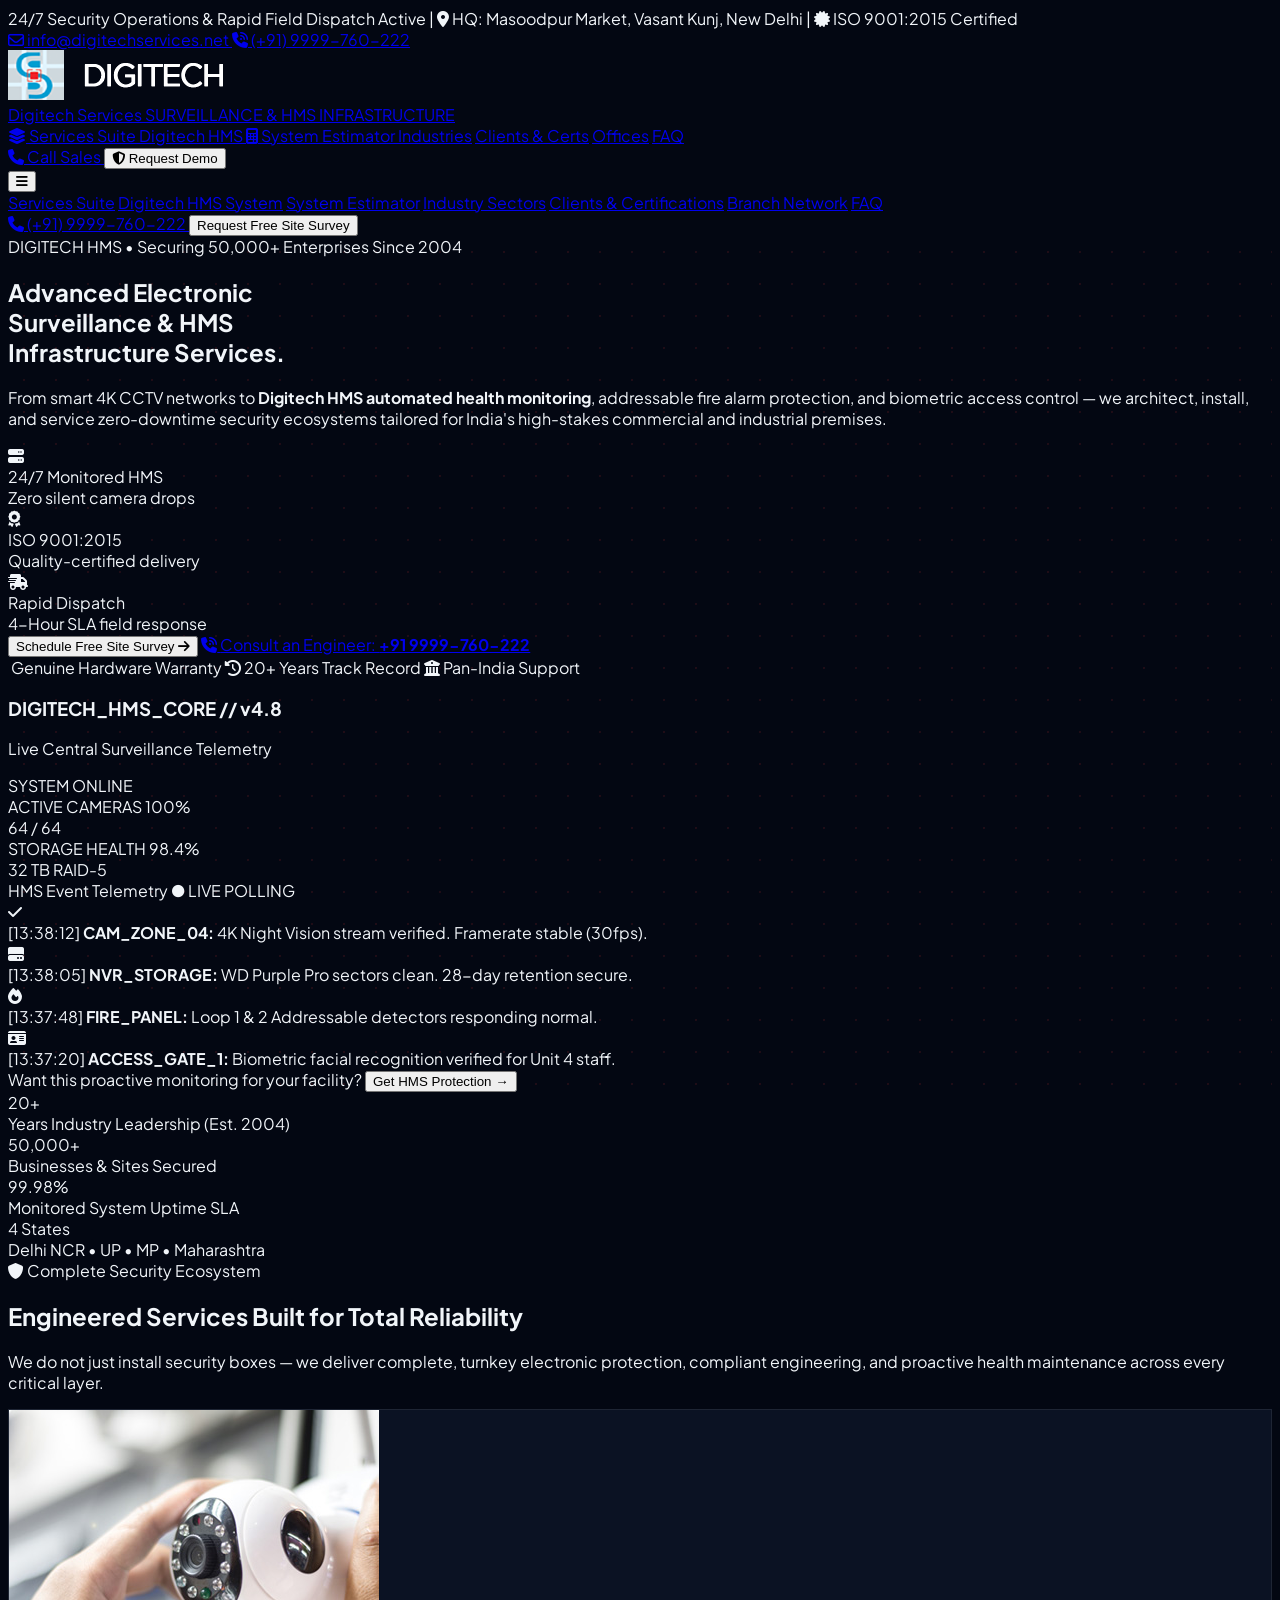
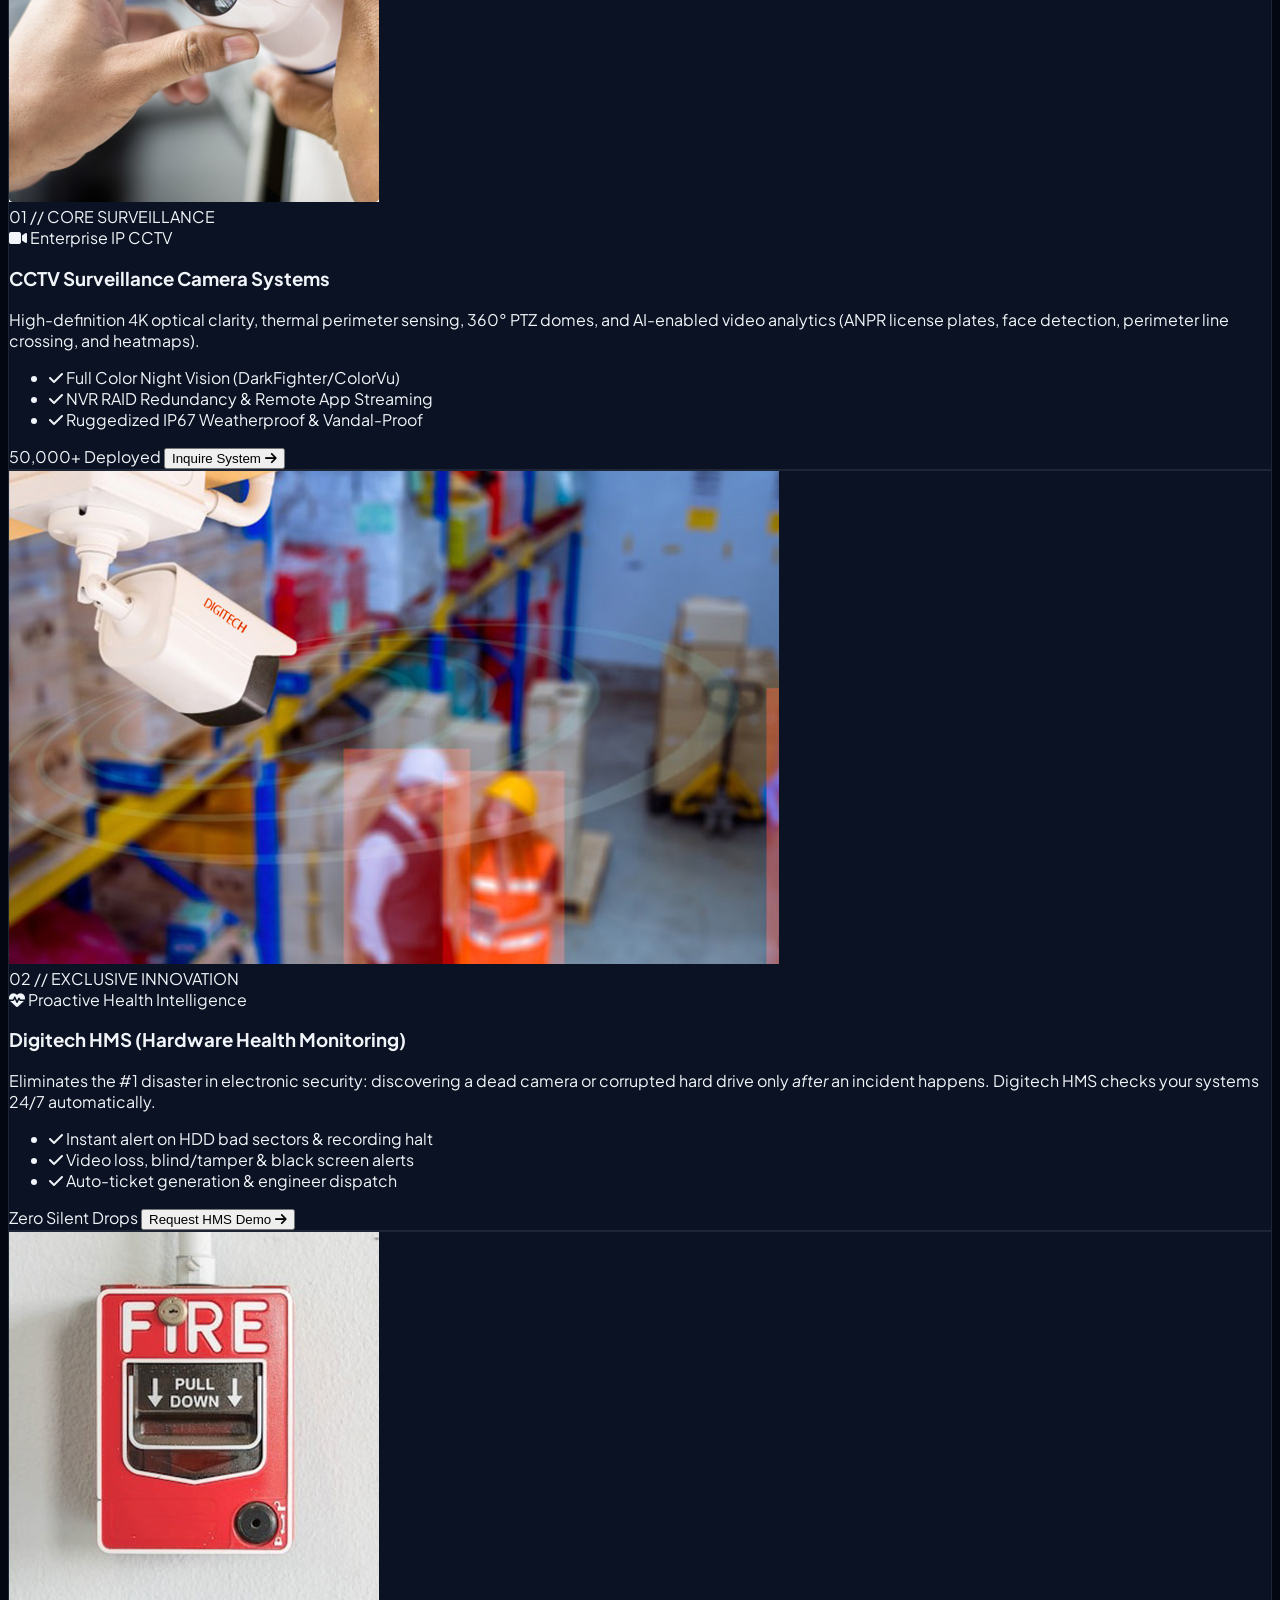
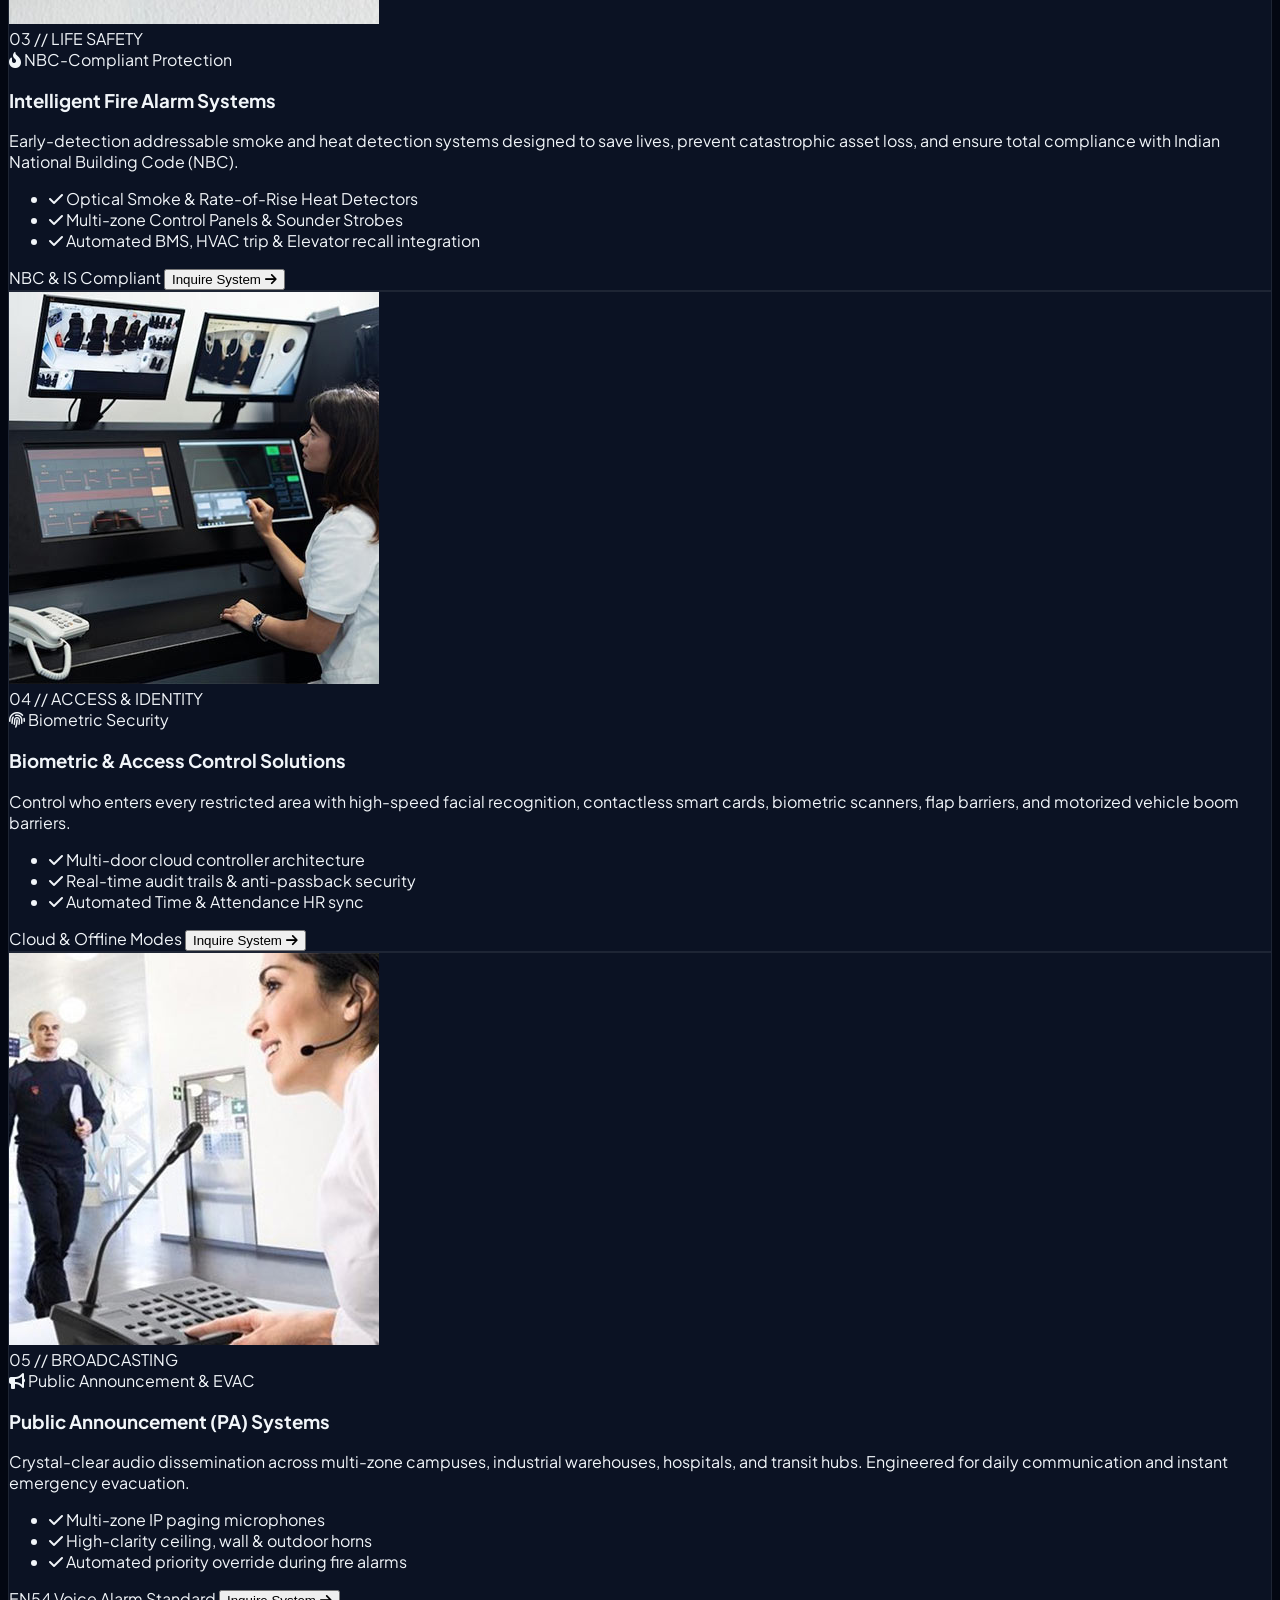
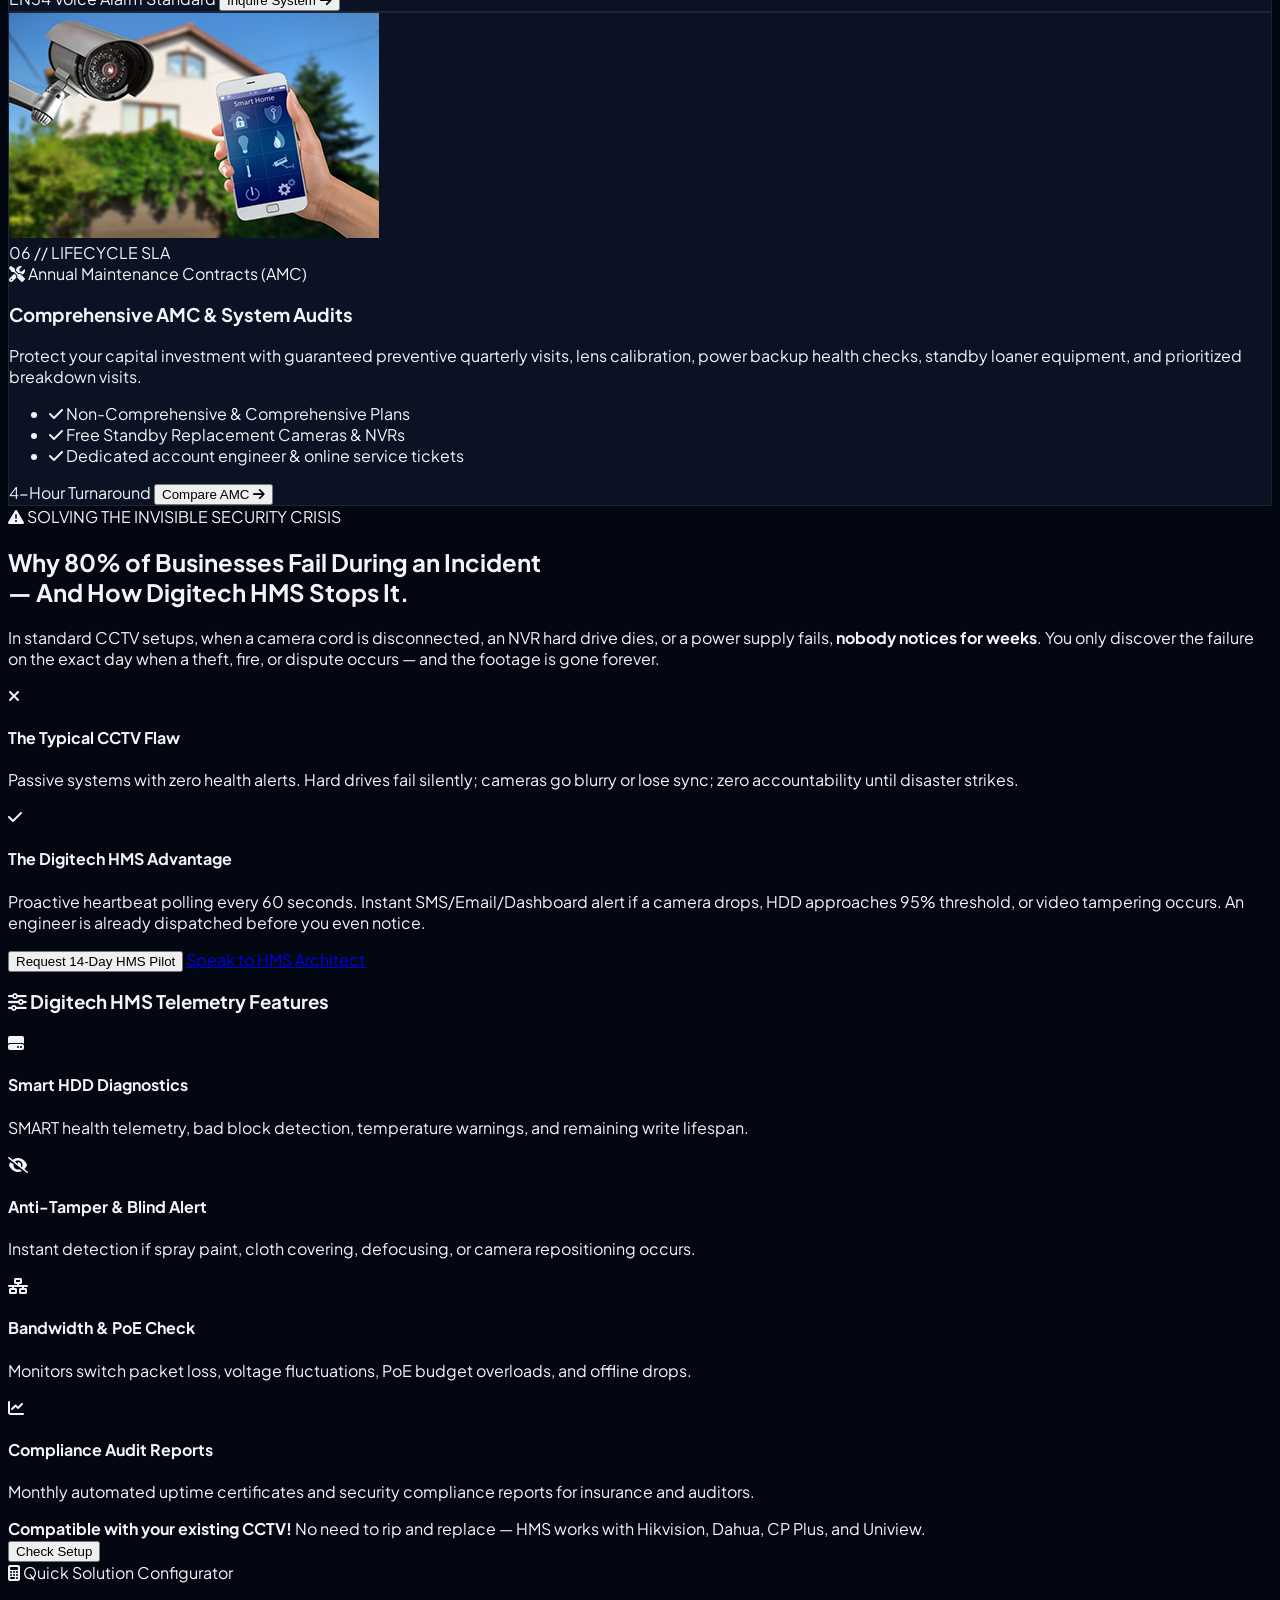
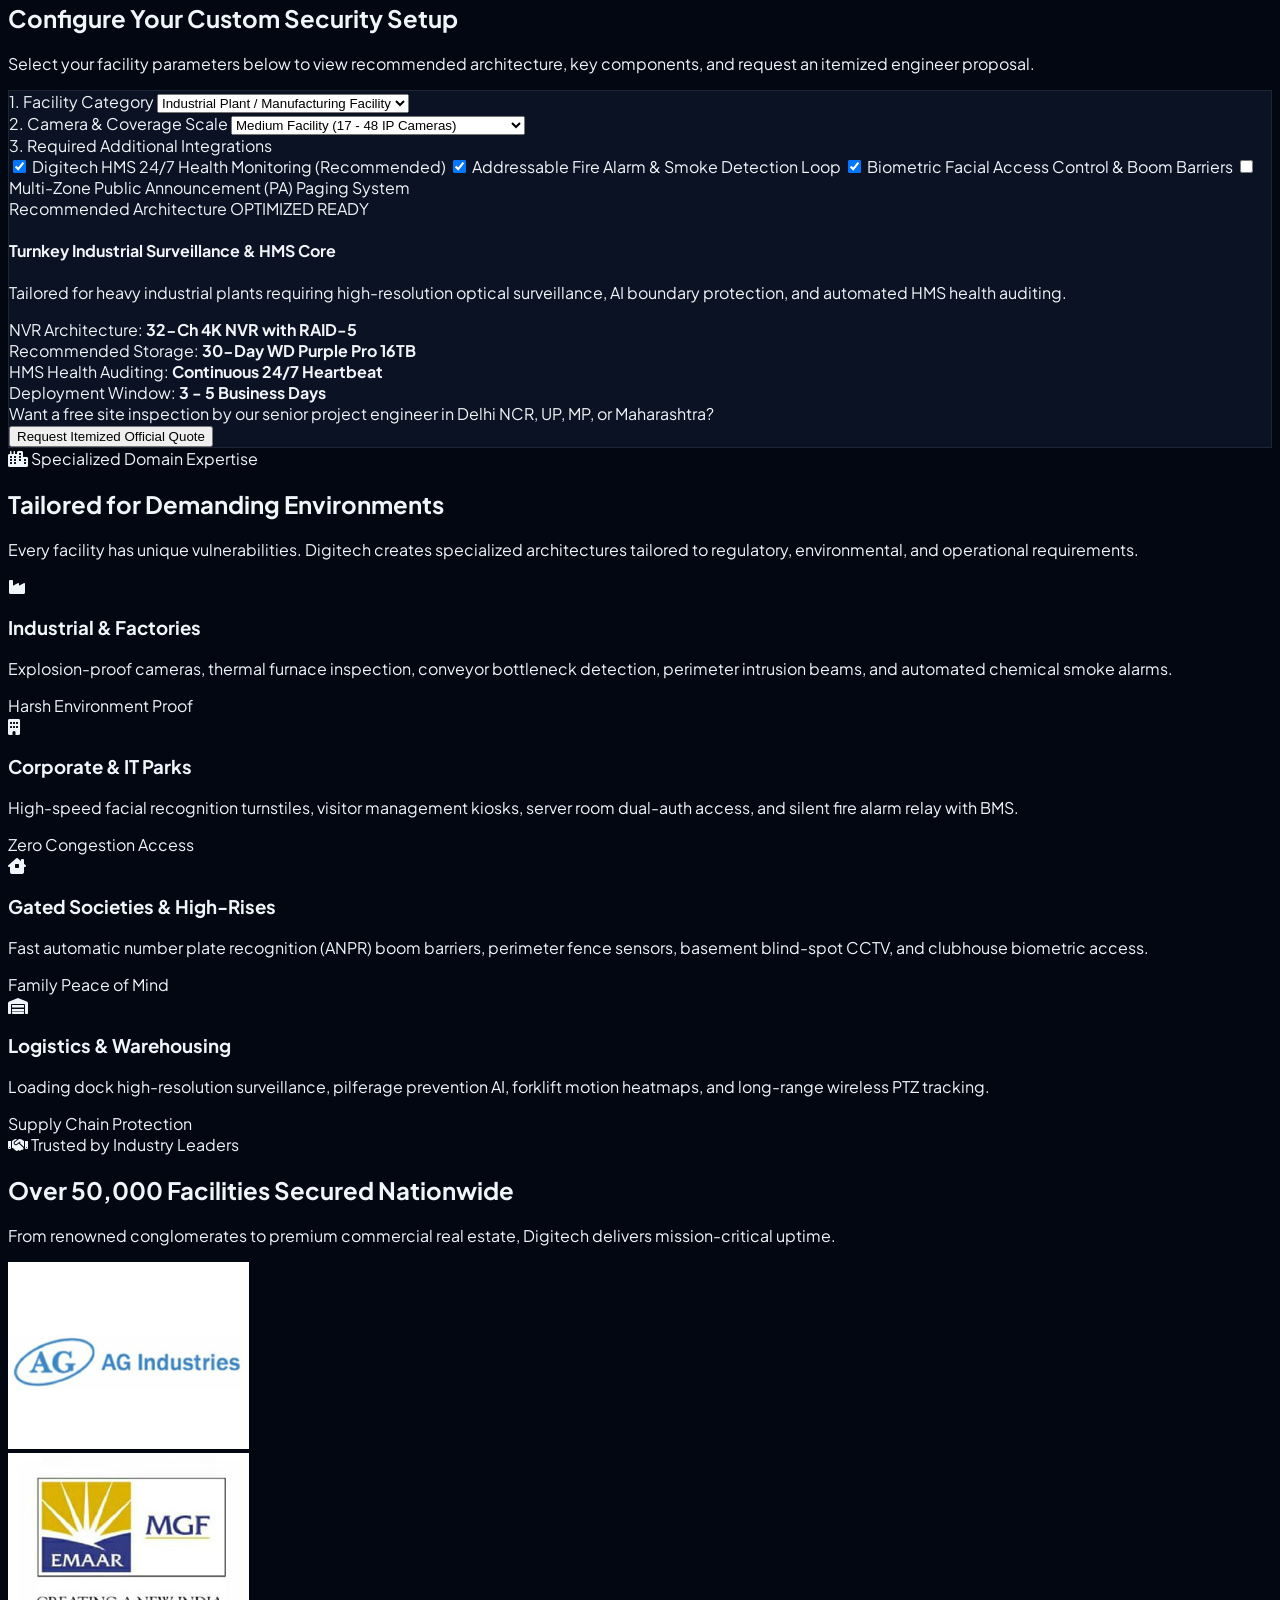
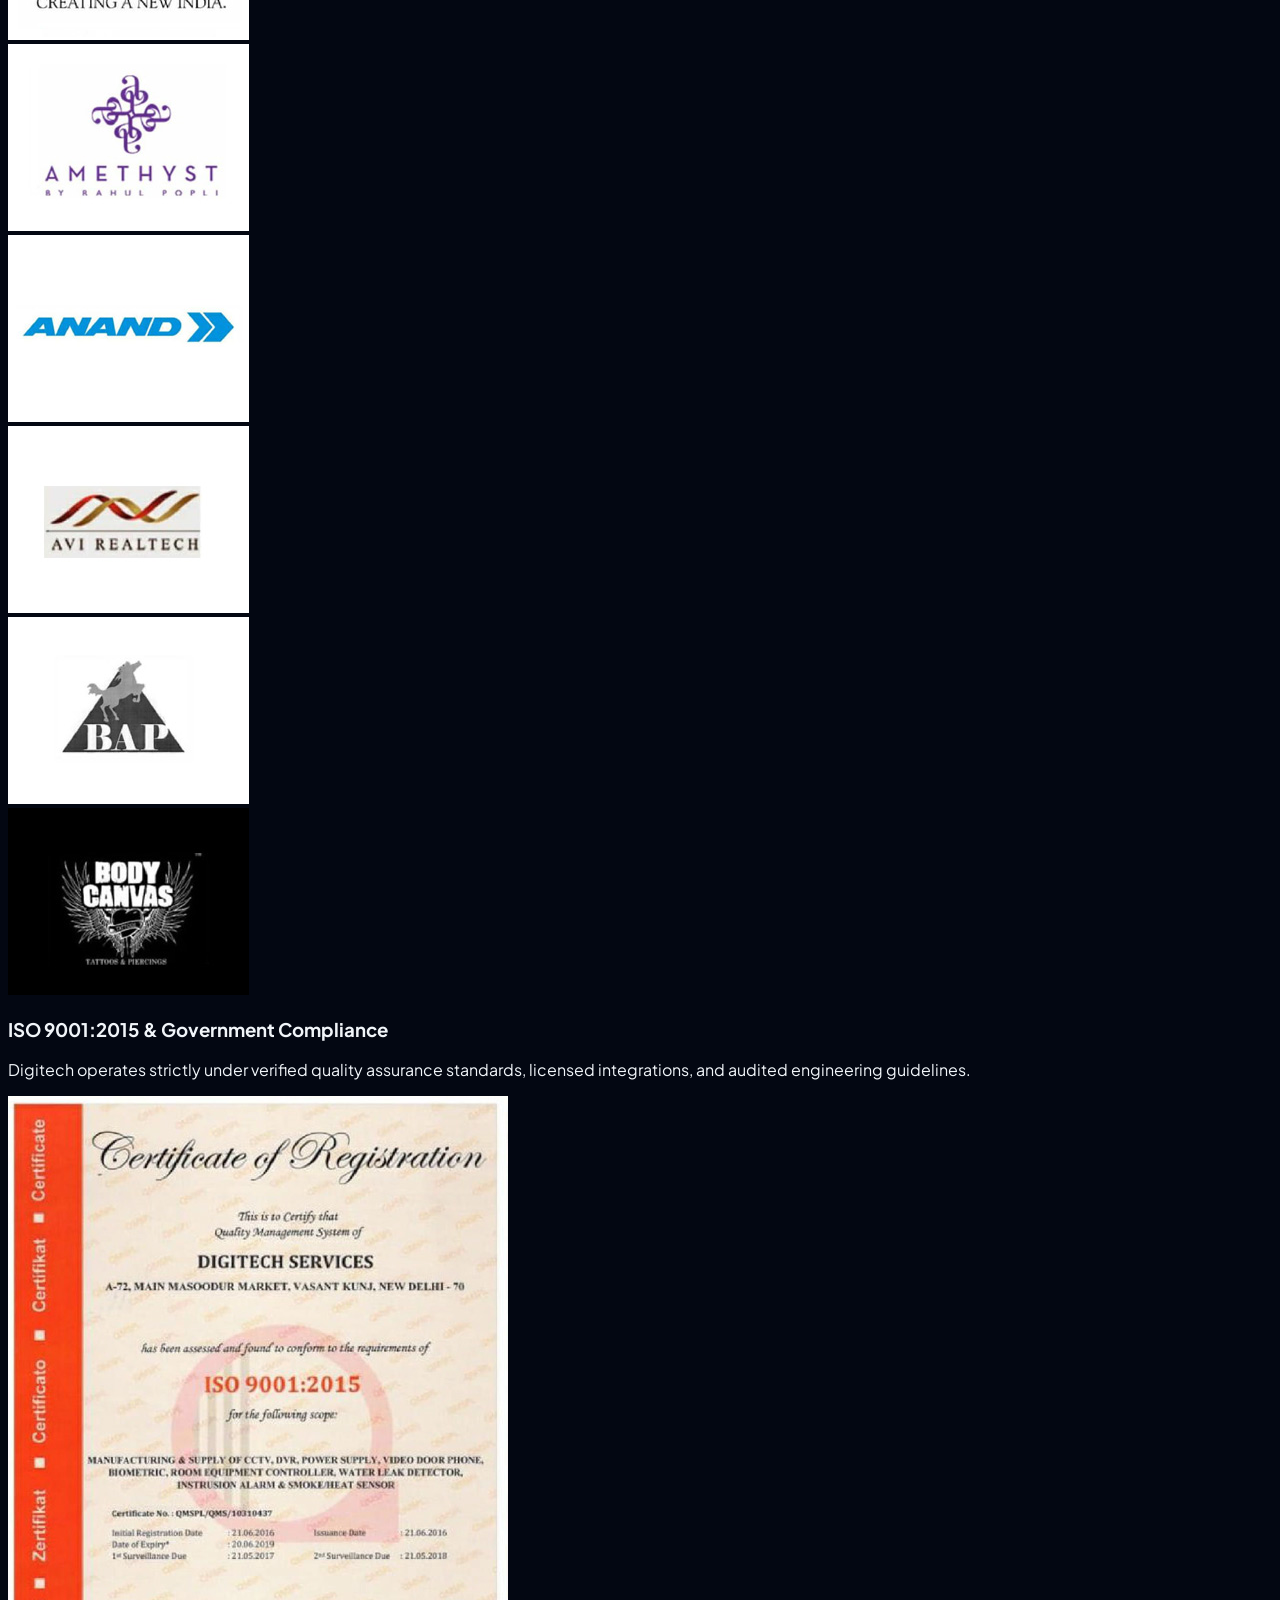
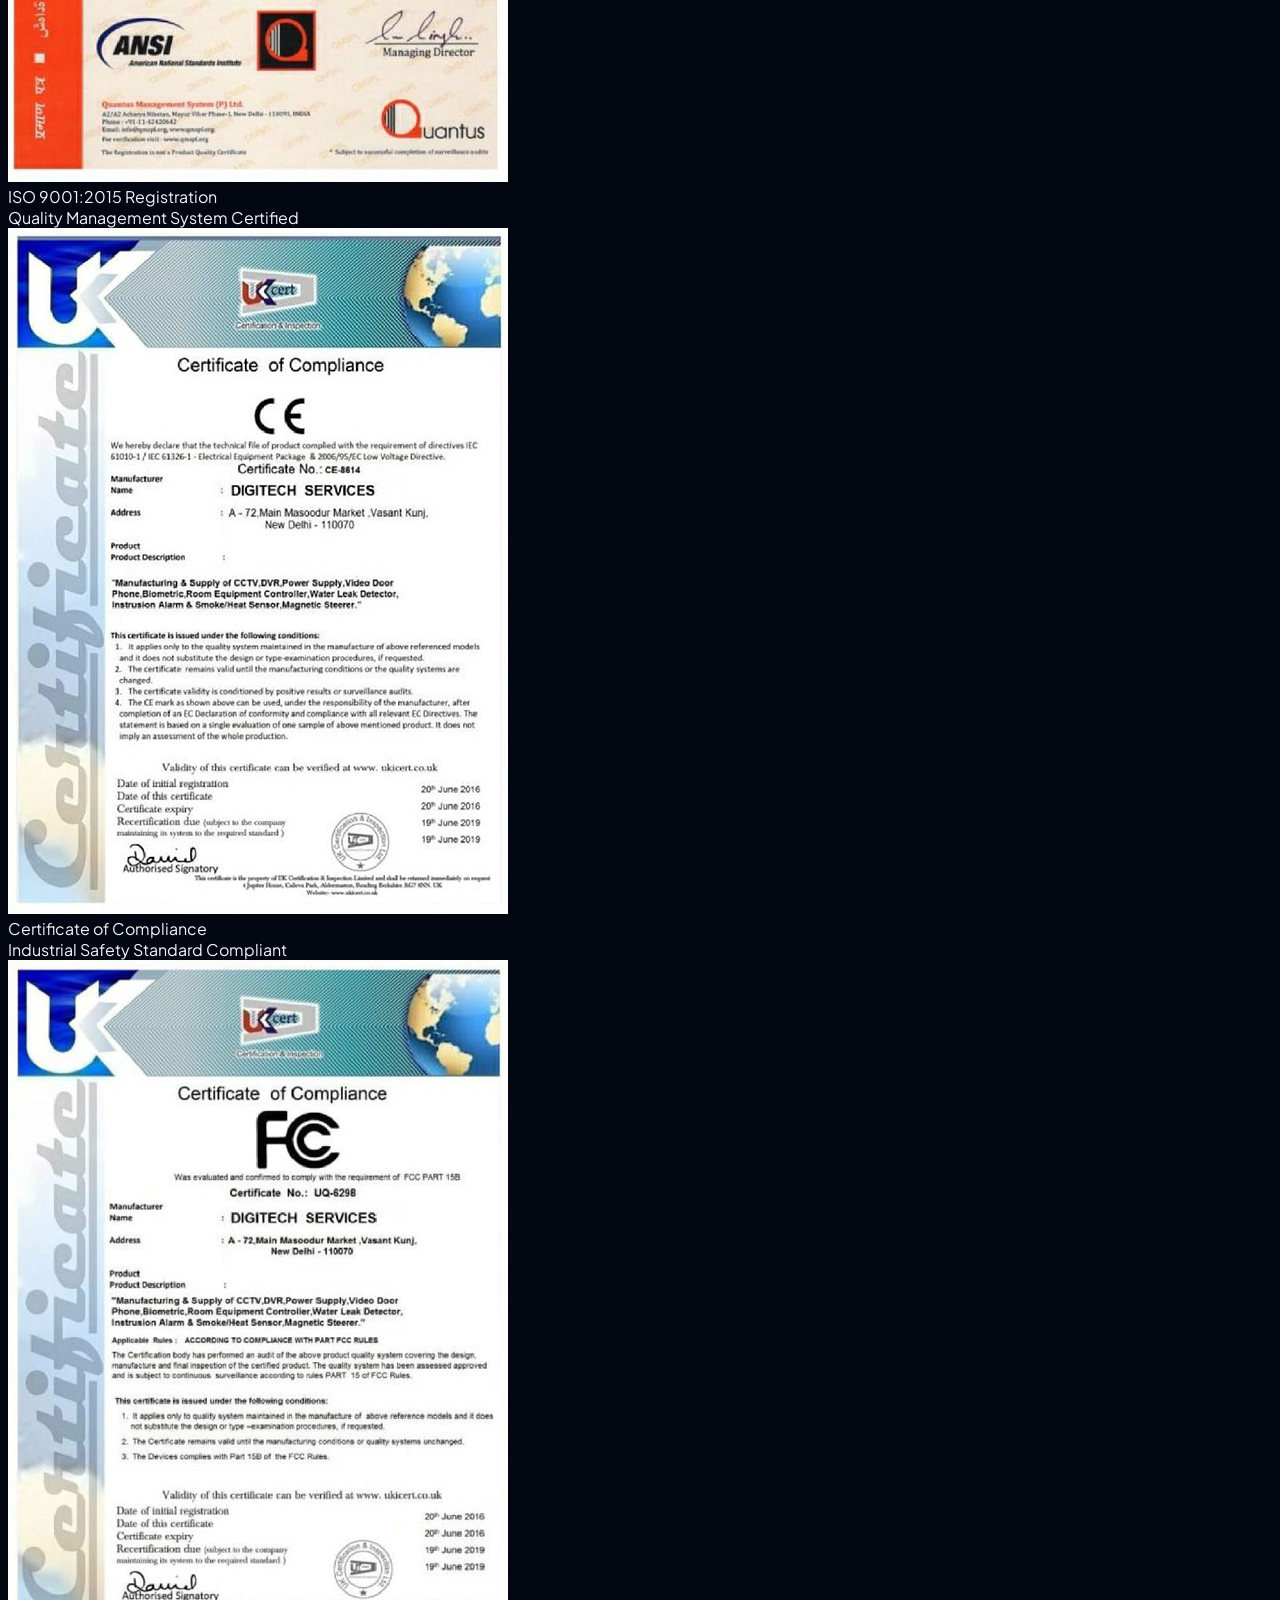
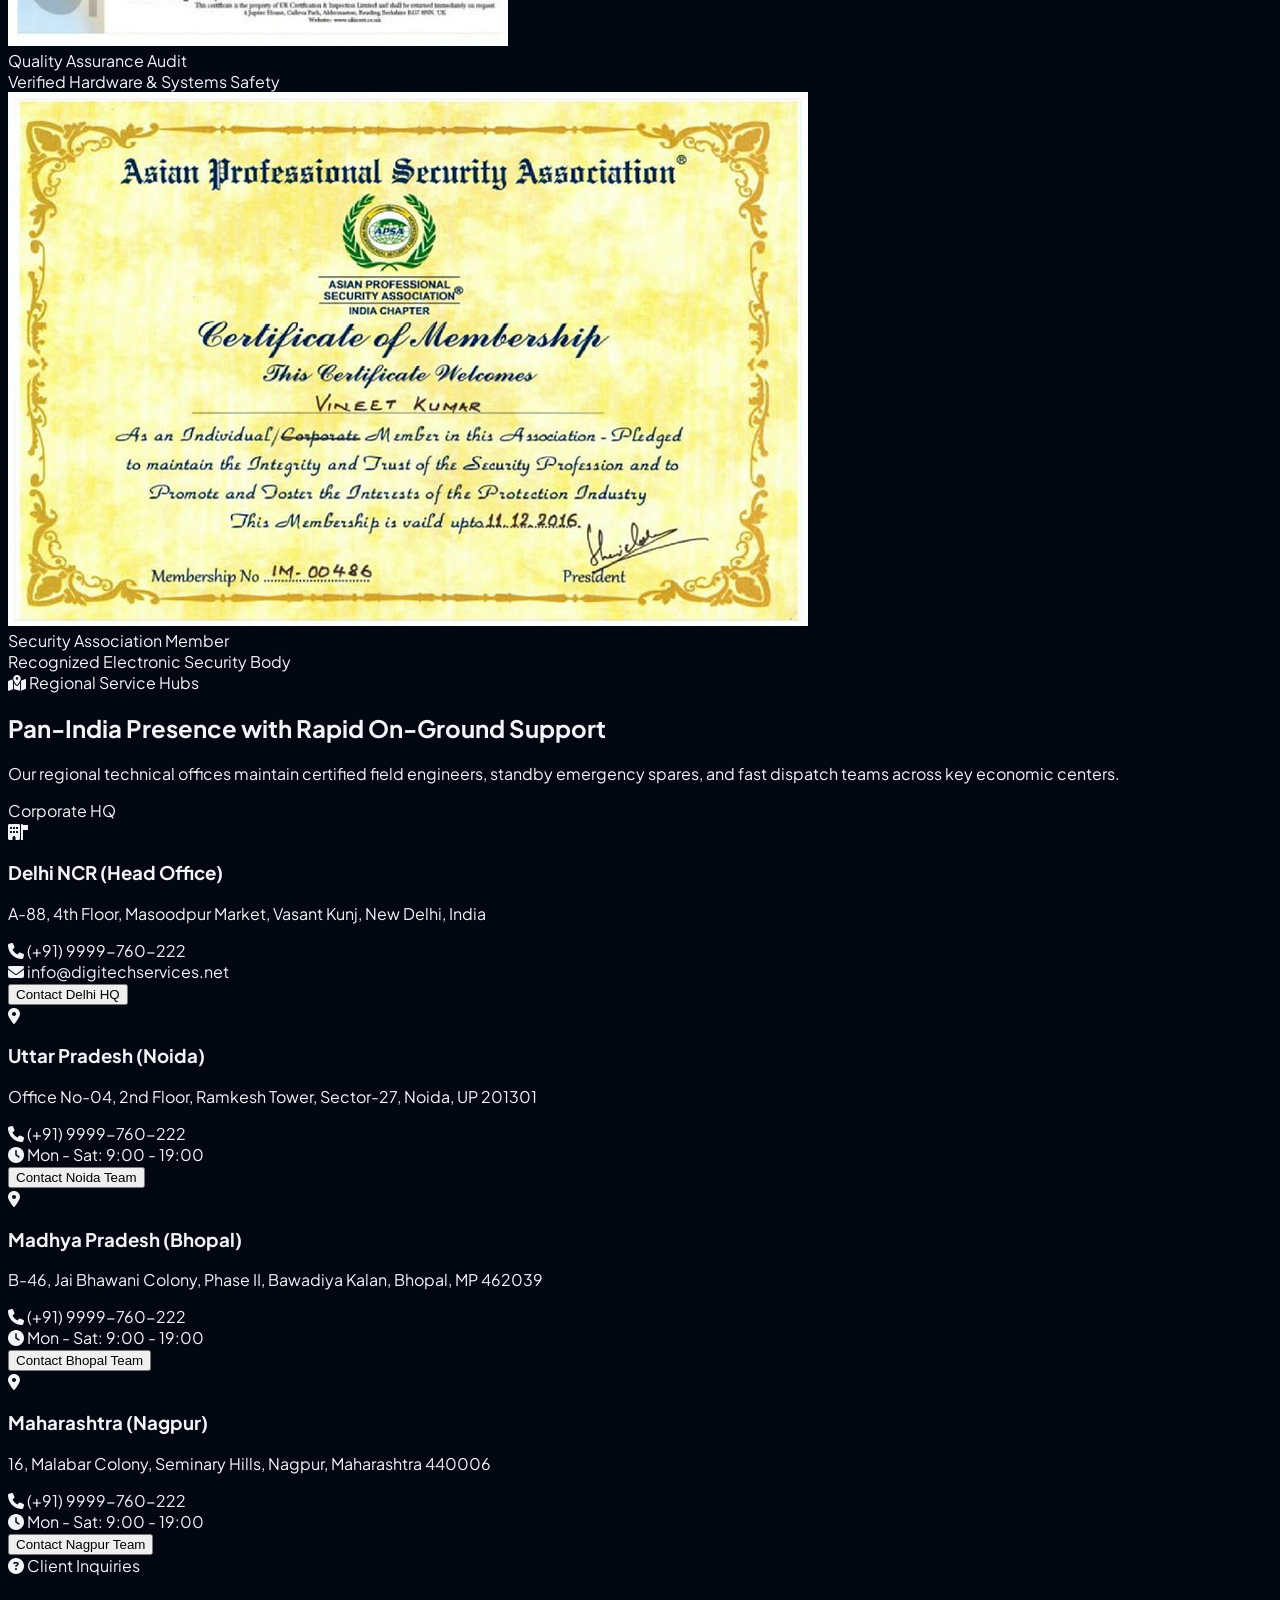
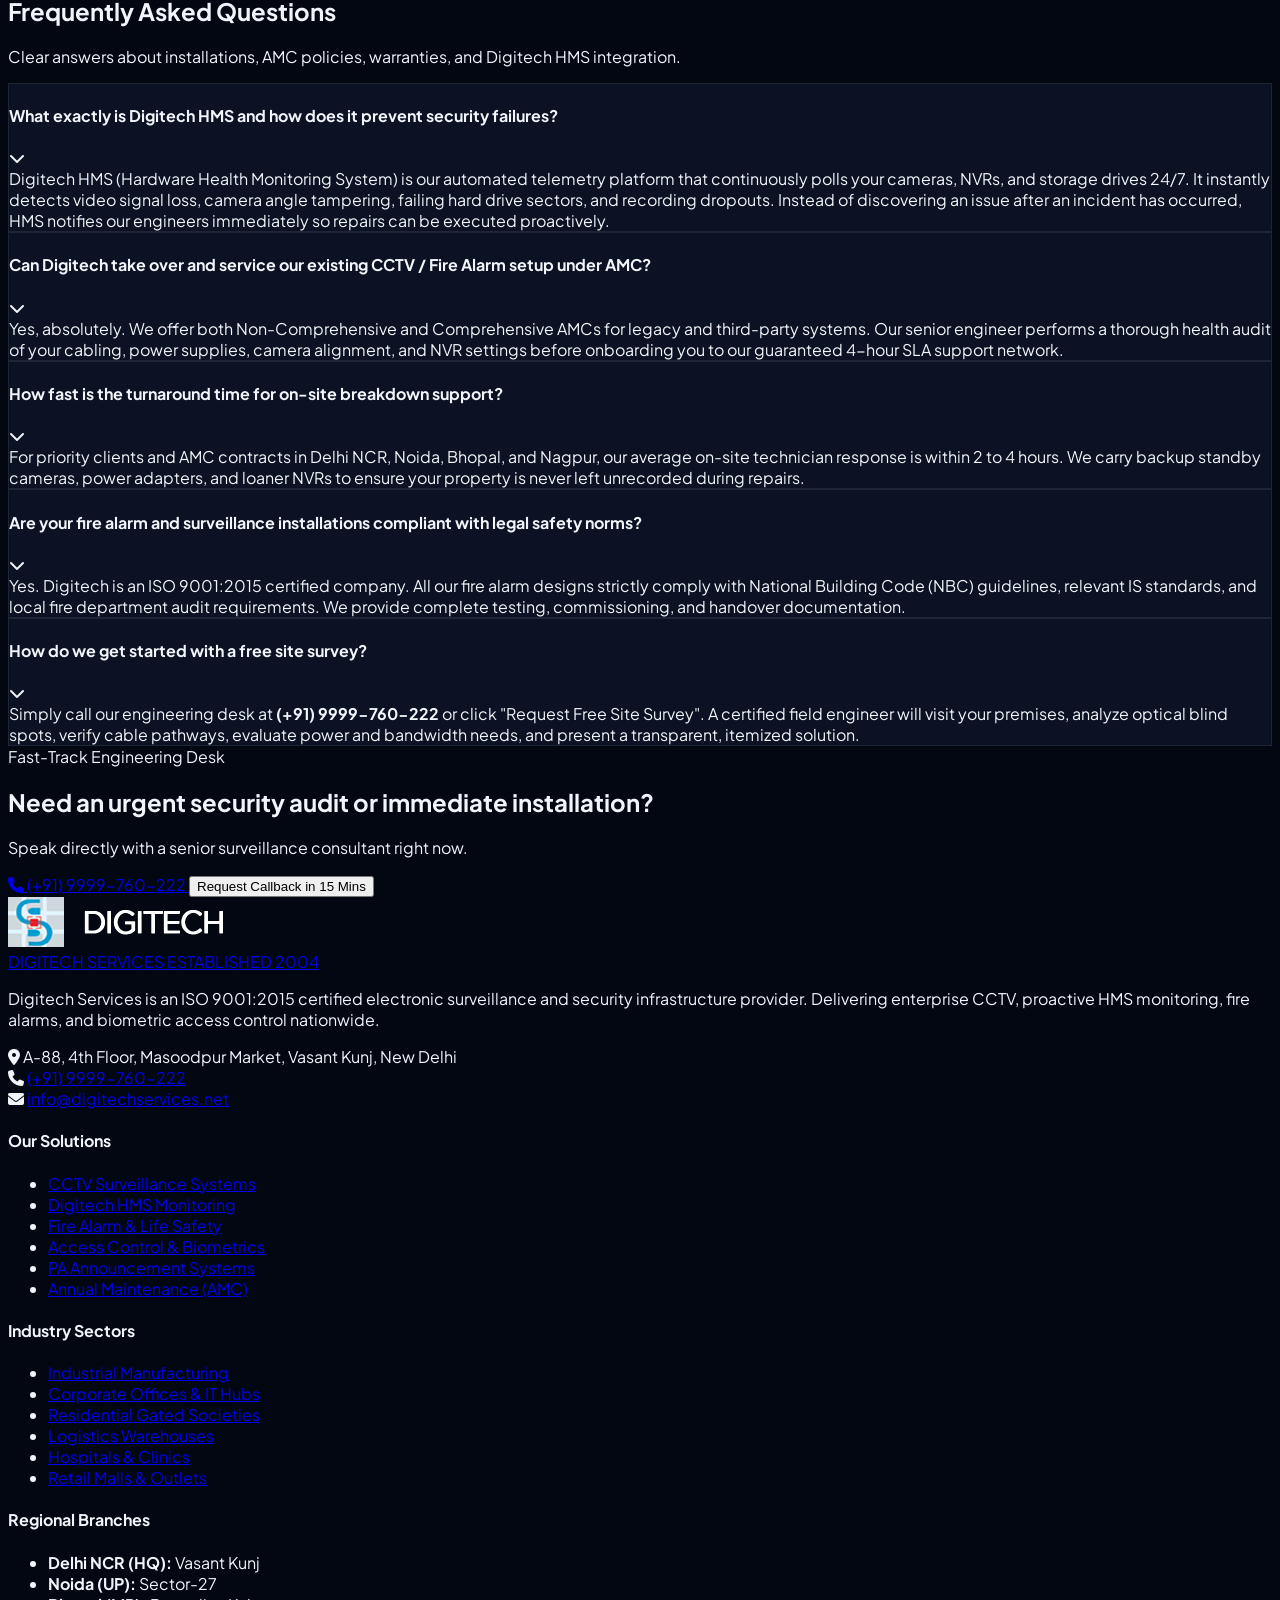
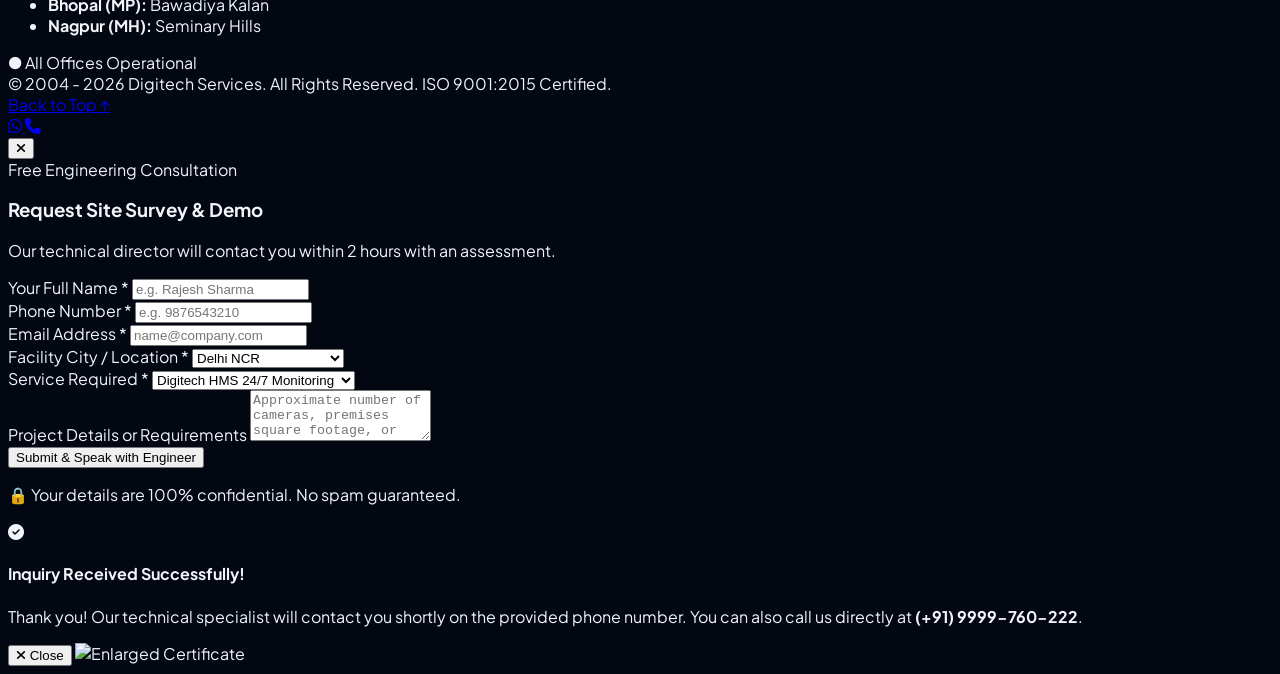
==== index.html @ 3c8e1c4f "feat: upgraded modern Digitech HMS and electronic surveillance service landing page" ====
<!DOCTYPE html>
<html lang="en" class="scroll-smooth">
<head>
  <meta charset="UTF-8">
  <meta http-equiv="X-UA-Compatible" content="IE=edge">
  <meta name="viewport" content="width=device-width, initial-scale=1.0">
  <title>Digitech Services | Enterprise CCTV, Fire Alarm, Access Control & Surveillance HMS</title>
  
  <meta name="description" content="Digitech Services - ISO 9001:2015 Certified Electronic Surveillance & Security Systems Specialists since 2004. Enterprise CCTV, Digitech HMS automated health monitoring, fire alarms, biometric access control & PA systems.">
  <meta name="keywords" content="Digitech Services, Digitech HMS, CCTV Surveillance, Fire Alarm System, Access Control System, PA System, Security Health Monitoring, Delhi, Noida, Bhopal, Nagpur">
  <meta name="author" content="Digitech Services">

  <!-- Favicon -->
  <link rel="icon" type="image/png" href="assets/images/favicon.png" sizes="16x16">

  <!-- Tailwind CSS -->
  <script src="https://cdn.tailwindcss.com"></script>
  <script>
    tailwind.config = {
      darkMode: 'class',
      theme: {
        extend: {
          colors: {
            brand: {
              red: '#e53935',
              darkred: '#b71c1c',
              lightred: '#ff6f60',
              navy: '#0b132b',
              dark: '#030712',
              card: '#0f172a',
              border: '#1e293b'
            }
          },
          fontFamily: {
            sans: ['Plus Jakarta Sans', 'Inter', 'sans-serif'],
            mono: ['JetBrains Mono', 'monospace']
          },
          animation: {
            'pulse-subtle': 'pulse 3s cubic-bezier(0.4, 0, 0.6, 1) infinite',
            'float': 'float 4s ease-in-out infinite'
          },
          keyframes: {
            float: {
              '0%, 100%': { transform: 'translateY(0px)' },
              '50%': { transform: 'translateY(-6px)' }
            }
          }
        }
      }
    }
  </script>

  <!-- Google Fonts & Font Awesome Icons -->
  <link rel="preconnect" href="https://fonts.googleapis.com">
  <link rel="preconnect" href="https://fonts.gstatic.com" crossorigin>
  <link href="https://fonts.googleapis.com/css2?family=JetBrains+Mono:wght@400;500;700&family=Plus+Jakarta+Sans:wght@300;400;500;600;700;800&display=swap" rel="stylesheet">
  <link rel="stylesheet" href="https://cdnjs.cloudflare.com/ajax/libs/font-awesome/6.5.1/css/all.min.css">

  <style>
    body {
      font-family: 'Plus Jakarta Sans', sans-serif;
      background-color: #030712;
      color: #f1f5f9;
      overflow-x: hidden;
    }
    
    .tech-grid {
      background-image: radial-gradient(rgba(229, 57, 53, 0.12) 1px, transparent 1px);
      background-size: 32px 32px;
    }

    .glass-card {
      background: rgba(15, 23, 42, 0.75);
      backdrop-filter: blur(12px);
      border: 1px solid rgba(255, 255, 255, 0.08);
      transition: all 0.3s cubic-bezier(0.4, 0, 0.2, 1);
    }
    .glass-card:hover {
      border-color: rgba(229, 57, 53, 0.4);
      transform: translateY(-4px);
      box-shadow: 0 15px 30px -10px rgba(229, 57, 53, 0.15);
    }

    .badge-glow {
      box-shadow: 0 0 15px rgba(229, 57, 53, 0.35);
    }

    .status-pulse {
      animation: statusPulse 2s infinite;
    }
    @keyframes statusPulse {
      0% { box-shadow: 0 0 0 0 rgba(16, 185, 129, 0.7); }
      70% { box-shadow: 0 0 0 10px rgba(16, 185, 129, 0); }
      100% { box-shadow: 0 0 0 0 rgba(16, 185, 129, 0); }
    }

    /* Custom scrollbar */
    ::-webkit-scrollbar {
      width: 8px;
    }
    ::-webkit-scrollbar-track {
      background: #030712;
    }
    ::-webkit-scrollbar-thumb {
      background: #1f2937;
      border-radius: 4px;
    }
    ::-webkit-scrollbar-thumb:hover {
      background: #e53935;
    }
  </style>
</head>

<body class="bg-gray-950 text-slate-100 antialiased selection:bg-brand-red selection:text-white">

  <!-- Top Announcement & Contact Bar -->
  <div class="bg-gradient-to-r from-slate-950 via-slate-900 to-slate-950 border-b border-slate-800/80 text-xs text-slate-400 py-2.5 px-4 hidden md:block">
    <div class="max-w-7xl mx-auto flex flex-wrap justify-between items-center gap-4">
      <div class="flex items-center gap-6">
        <span class="flex items-center gap-2 text-emerald-400 font-medium">
          <span class="w-2 h-2 rounded-full bg-emerald-500 status-pulse"></span>
          24/7 Security Operations & Rapid Field Dispatch Active
        </span>
        <span class="text-slate-600">|</span>
        <span class="flex items-center gap-1.5 hover:text-slate-200 transition-colors">
          <i class="fa-solid fa-location-dot text-brand-red"></i>
          HQ: Masoodpur Market, Vasant Kunj, New Delhi
        </span>
        <span class="text-slate-600">|</span>
        <span class="text-slate-400">
          <i class="fa-solid fa-certificate text-amber-400 mr-1"></i> ISO 9001:2015 Certified
        </span>
      </div>
      <div class="flex items-center gap-6">
        <a href="mailto:info@digitechservices.net" class="flex items-center gap-1.5 hover:text-white transition-colors">
          <i class="fa-regular fa-envelope text-brand-red"></i> info@digitechservices.net
        </a>
        <a href="tel:09999760222" class="flex items-center gap-1.5 font-bold text-white hover:text-brand-lightred transition-colors">
          <i class="fa-solid fa-phone-volume text-brand-red animate-pulse"></i> (+91) 9999-760-222
        </a>
      </div>
    </div>
  </div>

  <!-- Main Navigation Bar -->
  <nav class="sticky top-0 z-50 bg-slate-950/90 backdrop-blur-md border-b border-slate-800 transition-all duration-300" id="mainNavbar">
    <div class="max-w-7xl mx-auto px-4 sm:px-6 lg:px-8">
      <div class="flex items-center justify-between h-20">
        
        <!-- Brand Logo -->
        <a href="#hero" class="flex items-center gap-3 group">
          <img src="assets/images/logo.png" alt="Digitech Services" class="h-10 md:h-12 w-auto object-contain transition-transform group-hover:scale-105 duration-300">
          <div class="hidden sm:block border-l border-slate-800 pl-3">
            <span class="block text-xs font-bold text-white tracking-wider uppercase">Digitech Services</span>
            <span class="block text-[10px] text-brand-red font-mono font-semibold tracking-tight">SURVEILLANCE & HMS INFRASTRUCTURE</span>
          </div>
        </a>

        <!-- Desktop Navigation Links -->
        <div class="hidden lg:flex items-center space-x-7 text-sm font-medium text-slate-300">
          <a href="#services" class="hover:text-brand-red transition-colors flex items-center gap-1.5">
            <i class="fa-solid fa-layer-group text-xs text-brand-red/70"></i> Services Suite
          </a>
          <a href="#hms-highlight" class="hover:text-brand-red transition-colors flex items-center gap-1.5">
            <span class="inline-block w-2 h-2 rounded-full bg-brand-red animate-ping"></span>
            Digitech HMS
          </a>
          <a href="#calculator" class="hover:text-brand-red transition-colors flex items-center gap-1.5">
            <i class="fa-solid fa-calculator text-xs text-brand-red/70"></i> System Estimator
          </a>
          <a href="#sectors" class="hover:text-brand-red transition-colors">Industries</a>
          <a href="#clients-cert" class="hover:text-brand-red transition-colors">Clients & Certs</a>
          <a href="#branches" class="hover:text-brand-red transition-colors">Offices</a>
          <a href="#faq" class="hover:text-brand-red transition-colors">FAQ</a>
        </div>

        <!-- Action CTAs -->
        <div class="hidden sm:flex items-center gap-3">
          <a href="tel:09999760222" class="px-4 py-2 text-xs font-semibold rounded-lg border border-slate-700 bg-slate-900 hover:border-slate-600 text-slate-200 hover:text-white transition-all">
            <i class="fa-solid fa-phone mr-1.5 text-brand-red"></i> Call Sales
          </a>
          <button onclick="openModal('Request Free Site Survey & Demo')" class="px-5 py-2.5 text-xs font-bold uppercase tracking-wider rounded-lg bg-gradient-to-r from-brand-red to-brand-darkred hover:from-red-600 hover:to-red-800 text-white shadow-lg shadow-brand-red/25 hover:shadow-brand-red/40 transition-all duration-300 transform active:scale-95">
            <i class="fa-solid fa-shield-halved mr-1.5"></i> Request Demo
          </button>
        </div>

        <!-- Mobile Menu Toggle Button -->
        <div class="lg:hidden flex items-center">
          <button id="mobileMenuBtn" aria-label="Toggle menu" class="text-slate-300 hover:text-white p-2 rounded-lg bg-slate-900 border border-slate-800">
            <i class="fa-solid fa-bars text-xl" id="menuIcon"></i>
          </button>
        </div>
      </div>
    </div>

    <!-- Mobile Dropdown Menu -->
    <div id="mobileMenu" class="hidden lg:hidden border-b border-slate-800 bg-slate-950 px-4 pt-3 pb-6 space-y-3">
      <a href="#services" class="block px-3 py-2 rounded-md text-base font-medium text-slate-200 hover:bg-slate-900 hover:text-brand-red">Services Suite</a>
      <a href="#hms-highlight" class="block px-3 py-2 rounded-md text-base font-medium text-slate-200 hover:bg-slate-900 hover:text-brand-red">Digitech HMS System</a>
      <a href="#calculator" class="block px-3 py-2 rounded-md text-base font-medium text-slate-200 hover:bg-slate-900 hover:text-brand-red">System Estimator</a>
      <a href="#sectors" class="block px-3 py-2 rounded-md text-base font-medium text-slate-200 hover:bg-slate-900 hover:text-brand-red">Industry Sectors</a>
      <a href="#clients-cert" class="block px-3 py-2 rounded-md text-base font-medium text-slate-200 hover:bg-slate-900 hover:text-brand-red">Clients & Certifications</a>
      <a href="#branches" class="block px-3 py-2 rounded-md text-base font-medium text-slate-200 hover:bg-slate-900 hover:text-brand-red">Branch Network</a>
      <a href="#faq" class="block px-3 py-2 rounded-md text-base font-medium text-slate-200 hover:bg-slate-900 hover:text-brand-red">FAQ</a>
      <div class="pt-3 border-t border-slate-800 flex flex-col gap-2">
        <a href="tel:09999760222" class="w-full text-center py-2.5 text-sm font-semibold rounded-lg bg-slate-900 border border-slate-700 text-white">
          <i class="fa-solid fa-phone text-brand-red mr-2"></i> (+91) 9999-760-222
        </a>
        <button onclick="openModal('Request Free Site Survey & Demo')" class="w-full py-2.5 text-sm font-bold uppercase rounded-lg bg-brand-red text-white shadow-lg">
          Request Free Site Survey
        </button>
      </div>
    </div>
  </nav>

  <!-- Hero Section -->
  <section id="hero" class="relative pt-12 pb-24 md:py-24 overflow-hidden tech-grid">
    <!-- Ambient Glow Orbs -->
    <div class="absolute top-1/4 left-1/2 -translate-x-1/2 -translate-y-1/2 w-[600px] h-[600px] bg-brand-red/10 rounded-full blur-[140px] pointer-events-none -z-10"></div>
    <div class="absolute bottom-10 right-10 w-[400px] h-[400px] bg-blue-600/10 rounded-full blur-[120px] pointer-events-none -z-10"></div>

    <div class="max-w-7xl mx-auto px-4 sm:px-6 lg:px-8">
      <div class="grid grid-cols-1 lg:grid-cols-12 gap-12 lg:gap-8 items-center">
        
        <!-- Left Column: Copy & Value Proposition -->
        <div class="lg:col-span-7 space-y-7">
          
          <!-- Trust Pill -->
          <div class="inline-flex items-center gap-2 px-3.5 py-1.5 rounded-full bg-slate-900/90 border border-brand-red/40 text-xs font-semibold text-slate-300">
            <span class="w-2 h-2 rounded-full bg-brand-red animate-ping"></span>
            <span class="text-brand-lightred font-bold">DIGITECH HMS</span>
            <span class="text-slate-500">•</span>
            <span>Securing 50,000+ Enterprises Since 2004</span>
          </div>

          <!-- Main Heading -->
          <h1 class="text-4xl sm:text-5xl lg:text-6xl font-extrabold tracking-tight text-white leading-[1.12]">
            Advanced Electronic <br class="hidden sm:inline">
            <span class="bg-gradient-to-r from-red-500 via-rose-400 to-amber-400 bg-clip-text text-transparent">
              Surveillance & HMS
            </span> <br>
            Infrastructure Services.
          </h1>

          <!-- Subheading description -->
          <p class="text-base sm:text-lg text-slate-300 max-w-2xl leading-relaxed">
            From smart 4K CCTV networks to <strong>Digitech HMS automated health monitoring</strong>, addressable fire alarm protection, and biometric access control — we architect, install, and service zero-downtime security ecosystems tailored for India's high-stakes commercial and industrial premises.
          </p>

          <!-- Key Benefit Highlights -->
          <div class="grid grid-cols-2 sm:grid-cols-3 gap-4 pt-2">
            <div class="p-3 rounded-lg bg-slate-900/70 border border-slate-800">
              <div class="text-brand-red text-lg mb-1"><i class="fa-solid fa-server"></i></div>
              <div class="text-sm font-bold text-white">24/7 Monitored HMS</div>
              <div class="text-xs text-slate-400">Zero silent camera drops</div>
            </div>
            <div class="p-3 rounded-lg bg-slate-900/70 border border-slate-800">
              <div class="text-emerald-400 text-lg mb-1"><i class="fa-solid fa-award"></i></div>
              <div class="text-sm font-bold text-white">ISO 9001:2015</div>
              <div class="text-xs text-slate-400">Quality-certified delivery</div>
            </div>
            <div class="p-3 rounded-lg bg-slate-900/70 border border-slate-800 col-span-2 sm:col-span-1">
              <div class="text-blue-400 text-lg mb-1"><i class="fa-solid fa-truck-fast"></i></div>
              <div class="text-sm font-bold text-white">Rapid Dispatch</div>
              <div class="text-xs text-slate-400">4-Hour SLA field response</div>
            </div>
          </div>

          <!-- CTAs -->
          <div class="flex flex-col sm:flex-row items-stretch sm:items-center gap-4 pt-2">
            <button onclick="openModal('Hero Free Consultation')" class="px-8 py-4 rounded-xl text-sm font-bold uppercase tracking-wider bg-gradient-to-r from-brand-red to-brand-darkred hover:from-red-600 hover:to-red-800 text-white shadow-xl shadow-brand-red/30 transition-all duration-300 flex items-center justify-center gap-2 group">
              <span>Schedule Free Site Survey</span>
              <i class="fa-solid fa-arrow-right group-hover:translate-x-1 transition-transform"></i>
            </button>
            <a href="tel:09999760222" class="px-6 py-4 rounded-xl text-sm font-semibold border border-slate-700 bg-slate-900/90 hover:bg-slate-800 text-slate-200 hover:text-white transition-all flex items-center justify-center gap-2.5">
              <i class="fa-solid fa-phone-volume text-brand-red"></i>
              <span>Consult an Engineer: <strong class="text-white">+91 9999-760-222</strong></span>
            </a>
          </div>

          <!-- Trust Badges Bar -->
          <div class="flex items-center gap-6 pt-4 text-xs text-slate-400 border-t border-slate-800/80">
            <span class="flex items-center gap-1.5"><i class="fa-solid fa-shield-check text-emerald-400"></i> Genuine Hardware Warranty</span>
            <span class="flex items-center gap-1.5"><i class="fa-solid fa-clock-rotate-left text-brand-red"></i> 20+ Years Track Record</span>
            <span class="flex items-center gap-1.5"><i class="fa-solid fa-building-columns text-amber-400"></i> Pan-India Support</span>
          </div>

        </div>

        <!-- Right Column: Live HMS Simulated Dashboard Card -->
        <div class="lg:col-span-5">
          <div class="relative">
            <!-- Glow background -->
            <div class="absolute -inset-1 bg-gradient-to-r from-brand-red to-blue-600 rounded-2xl blur-lg opacity-30"></div>
            
            <div class="relative rounded-2xl bg-slate-950 border border-slate-800 p-6 shadow-2xl space-y-5">
              
              <!-- Card Header -->
              <div class="flex items-center justify-between border-b border-slate-800 pb-4">
                <div class="flex items-center gap-3">
                  <div class="w-3 h-3 rounded-full bg-emerald-500 status-pulse"></div>
                  <div>
                    <h3 class="text-sm font-mono font-bold text-white tracking-wide">DIGITECH_HMS_CORE // v4.8</h3>
                    <p class="text-[11px] text-slate-400 font-mono">Live Central Surveillance Telemetry</p>
                  </div>
                </div>
                <span class="px-2.5 py-1 rounded bg-emerald-500/10 border border-emerald-500/30 text-emerald-400 text-[10px] font-mono font-bold uppercase">
                  SYSTEM ONLINE
                </span>
              </div>

              <!-- Metric Gauges -->
              <div class="grid grid-cols-2 gap-3 font-mono">
                <div class="bg-slate-900/80 rounded-lg p-3 border border-slate-800/90">
                  <div class="text-[11px] text-slate-400 flex justify-between">
                    <span>ACTIVE CAMERAS</span>
                    <span class="text-emerald-400">100%</span>
                  </div>
                  <div class="text-2xl font-bold text-white mt-1">64 / 64</div>
                  <div class="w-full bg-slate-800 rounded-full h-1.5 mt-2 overflow-hidden">
                    <div class="bg-emerald-500 h-1.5 rounded-full" style="width: 100%"></div>
                  </div>
                </div>

                <div class="bg-slate-900/80 rounded-lg p-3 border border-slate-800/90">
                  <div class="text-[11px] text-slate-400 flex justify-between">
                    <span>STORAGE HEALTH</span>
                    <span class="text-emerald-400">98.4%</span>
                  </div>
                  <div class="text-2xl font-bold text-white mt-1">32 TB <span class="text-xs text-slate-400 font-normal">RAID-5</span></div>
                  <div class="w-full bg-slate-800 rounded-full h-1.5 mt-2 overflow-hidden">
                    <div class="bg-blue-500 h-1.5 rounded-full" style="width: 98%"></div>
                  </div>
                </div>
              </div>

              <!-- Live Event Stream Feed -->
              <div class="space-y-2 font-mono text-xs">
                <div class="text-[11px] text-slate-400 font-semibold uppercase tracking-wider flex items-center justify-between">
                  <span>HMS Event Telemetry</span>
                  <span class="text-[10px] text-brand-red animate-pulse">● LIVE POLLING</span>
                </div>
                
                <div class="space-y-2 bg-slate-900/90 rounded-lg p-3 border border-slate-800 text-[11px]">
                  <div class="flex items-start gap-2 text-slate-300">
                    <i class="fa-solid fa-check text-emerald-400 mt-0.5"></i>
                    <div>
                      <span class="text-slate-500">[13:38:12]</span>
                      <strong class="text-white"> CAM_ZONE_04:</strong> 4K Night Vision stream verified. Framerate stable (30fps).
                    </div>
                  </div>
                  <div class="flex items-start gap-2 text-slate-300">
                    <i class="fa-solid fa-hard-drive text-blue-400 mt-0.5"></i>
                    <div>
                      <span class="text-slate-500">[13:38:05]</span>
                      <strong class="text-white"> NVR_STORAGE:</strong> WD Purple Pro sectors clean. 28-day retention secure.
                    </div>
                  </div>
                  <div class="flex items-start gap-2 text-slate-300">
                    <i class="fa-solid fa-fire text-amber-400 mt-0.5"></i>
                    <div>
                      <span class="text-slate-500">[13:37:48]</span>
                      <strong class="text-white"> FIRE_PANEL:</strong> Loop 1 & 2 Addressable detectors responding normal.
                    </div>
                  </div>
                  <div class="flex items-start gap-2 text-slate-300">
                    <i class="fa-solid fa-id-card text-purple-400 mt-0.5"></i>
                    <div>
                      <span class="text-slate-500">[13:37:20]</span>
                      <strong class="text-white"> ACCESS_GATE_1:</strong> Biometric facial recognition verified for Unit 4 staff.
                    </div>
                  </div>
                </div>
              </div>

              <!-- Quick Action Inside Card -->
              <div class="pt-2 flex items-center justify-between text-xs border-t border-slate-800">
                <span class="text-slate-400">Want this proactive monitoring for your facility?</span>
                <button onclick="openModal('HMS Live Demo')" class="text-brand-lightred hover:text-white font-bold underline transition-colors">
                  Get HMS Protection →
                </button>
              </div>

            </div>
          </div>
        </div>

      </div>
    </div>
  </section>

  <!-- Numbers & Proof Metrics Bar -->
  <section class="py-12 bg-slate-900/60 border-y border-slate-800">
    <div class="max-w-7xl mx-auto px-4 sm:px-6 lg:px-8">
      <div class="grid grid-cols-2 md:grid-cols-4 gap-8 text-center">
        <div>
          <div class="text-3xl sm:text-4xl font-extrabold text-white">20<span class="text-brand-red">+</span></div>
          <div class="text-xs sm:text-sm font-medium text-slate-400 mt-1 uppercase tracking-wide">Years Industry Leadership (Est. 2004)</div>
        </div>
        <div>
          <div class="text-3xl sm:text-4xl font-extrabold text-white">50,000<span class="text-brand-red">+</span></div>
          <div class="text-xs sm:text-sm font-medium text-slate-400 mt-1 uppercase tracking-wide">Businesses & Sites Secured</div>
        </div>
        <div>
          <div class="text-3xl sm:text-4xl font-extrabold text-white">99.98<span class="text-emerald-400">%</span></div>
          <div class="text-xs sm:text-sm font-medium text-slate-400 mt-1 uppercase tracking-wide">Monitored System Uptime SLA</div>
        </div>
        <div>
          <div class="text-3xl sm:text-4xl font-extrabold text-white">4<span class="text-brand-red"> States</span></div>
          <div class="text-xs sm:text-sm font-medium text-slate-400 mt-1 uppercase tracking-wide">Delhi NCR • UP • MP • Maharashtra</div>
        </div>
      </div>
    </div>
  </section>

  <!-- Complete Services Suite Section -->
  <section id="services" class="py-24 relative bg-gray-950">
    <div class="max-w-7xl mx-auto px-4 sm:px-6 lg:px-8">
      
      <!-- Section Header -->
      <div class="text-center max-w-3xl mx-auto mb-16 space-y-4">
        <div class="inline-flex items-center gap-2 px-3 py-1 rounded-full bg-slate-900 border border-slate-800 text-xs font-semibold text-brand-red uppercase tracking-wider">
          <i class="fa-solid fa-shield"></i> Complete Security Ecosystem
        </div>
        <h2 class="text-3xl sm:text-4xl lg:text-5xl font-extrabold text-white tracking-tight">
          Engineered Services Built for Total Reliability
        </h2>
        <p class="text-base text-slate-400">
          We do not just install security boxes — we deliver complete, turnkey electronic protection, compliant engineering, and proactive health maintenance across every critical layer.
        </p>
      </div>

      <!-- Services Grid (6 Core Solutions) -->
      <div class="grid grid-cols-1 md:grid-cols-2 lg:grid-cols-3 gap-8">
        
        <!-- Service 1: CCTV Surveillance -->
        <div class="glass-card rounded-2xl overflow-hidden flex flex-col group">
          <div class="relative h-56 overflow-hidden">
            <img src="assets/images/service/service-1.jpg" alt="CCTV Surveillance Services" class="w-full h-full object-cover group-hover:scale-105 transition-transform duration-500">
            <div class="absolute inset-0 bg-gradient-to-t from-slate-950 via-slate-950/40 to-transparent"></div>
            <span class="absolute top-4 left-4 px-3 py-1 rounded-full bg-brand-red/90 text-white text-xs font-bold uppercase tracking-wider">
              01 // CORE SURVEILLANCE
            </span>
          </div>
          <div class="p-6 flex-1 flex flex-col justify-between space-y-4">
            <div>
              <div class="flex items-center gap-2 text-brand-lightred text-xs font-mono font-semibold uppercase mb-1">
                <i class="fa-solid fa-video"></i> Enterprise IP CCTV
              </div>
              <h3 class="text-xl font-bold text-white group-hover:text-brand-lightred transition-colors">
                CCTV Surveillance Camera Systems
              </h3>
              <p class="text-sm text-slate-300 mt-2 leading-relaxed">
                High-definition 4K optical clarity, thermal perimeter sensing, 360° PTZ domes, and AI-enabled video analytics (ANPR license plates, face detection, perimeter line crossing, and heatmaps).
              </p>
              <ul class="mt-4 space-y-1.5 text-xs text-slate-400">
                <li class="flex items-center gap-2"><i class="fa-solid fa-check text-emerald-400"></i> Full Color Night Vision (DarkFighter/ColorVu)</li>
                <li class="flex items-center gap-2"><i class="fa-solid fa-check text-emerald-400"></i> NVR RAID Redundancy & Remote App Streaming</li>
                <li class="flex items-center gap-2"><i class="fa-solid fa-check text-emerald-400"></i> Ruggedized IP67 Weatherproof & Vandal-Proof</li>
              </ul>
            </div>
            <div class="pt-4 border-t border-slate-800 flex items-center justify-between">
              <span class="text-xs text-slate-500 font-mono">50,000+ Deployed</span>
              <button onclick="openModal('CCTV Surveillance Consultation')" class="text-xs font-bold text-brand-lightred hover:text-white flex items-center gap-1 group-hover:translate-x-1 transition-all">
                Inquire System <i class="fa-solid fa-arrow-right text-[10px]"></i>
              </button>
            </div>
          </div>
        </div>

        <!-- Service 2: Digitech HMS (Automated Health Monitoring) -->
        <div class="glass-card rounded-2xl overflow-hidden flex flex-col group border-brand-red/40 relative">
          <div class="absolute -top-3 -right-3 w-16 h-16 bg-brand-red/20 rounded-full blur-xl pointer-events-none"></div>
          <div class="relative h-56 overflow-hidden">
            <img src="assets/images/service/service-18.jpg" alt="Digitech HMS Monitoring" class="w-full h-full object-cover group-hover:scale-105 transition-transform duration-500">
            <div class="absolute inset-0 bg-gradient-to-t from-slate-950 via-slate-950/40 to-transparent"></div>
            <span class="absolute top-4 left-4 px-3 py-1 rounded-full bg-brand-red text-white text-xs font-bold uppercase tracking-wider flex items-center gap-1.5">
              <span class="w-1.5 h-1.5 rounded-full bg-white animate-ping"></span>
              02 // EXCLUSIVE INNOVATION
            </span>
          </div>
          <div class="p-6 flex-1 flex flex-col justify-between space-y-4">
            <div>
              <div class="flex items-center gap-2 text-brand-lightred text-xs font-mono font-semibold uppercase mb-1">
                <i class="fa-solid fa-heart-pulse"></i> Proactive Health Intelligence
              </div>
              <h3 class="text-xl font-bold text-white group-hover:text-brand-lightred transition-colors">
                Digitech HMS (Hardware Health Monitoring)
              </h3>
              <p class="text-sm text-slate-300 mt-2 leading-relaxed">
                Eliminates the #1 disaster in electronic security: discovering a dead camera or corrupted hard drive only <em>after</em> an incident happens. Digitech HMS checks your systems 24/7 automatically.
              </p>
              <ul class="mt-4 space-y-1.5 text-xs text-slate-400">
                <li class="flex items-center gap-2"><i class="fa-solid fa-check text-emerald-400"></i> Instant alert on HDD bad sectors & recording halt</li>
                <li class="flex items-center gap-2"><i class="fa-solid fa-check text-emerald-400"></i> Video loss, blind/tamper & black screen alerts</li>
                <li class="flex items-center gap-2"><i class="fa-solid fa-check text-emerald-400"></i> Auto-ticket generation & engineer dispatch</li>
              </ul>
            </div>
            <div class="pt-4 border-t border-slate-800 flex items-center justify-between">
              <span class="text-xs text-brand-red font-mono font-bold">Zero Silent Drops</span>
              <button onclick="openModal('Digitech HMS Demo & Pricing')" class="text-xs font-bold text-brand-lightred hover:text-white flex items-center gap-1 group-hover:translate-x-1 transition-all">
                Request HMS Demo <i class="fa-solid fa-arrow-right text-[10px]"></i>
              </button>
            </div>
          </div>
        </div>

        <!-- Service 3: Fire Alarm Systems -->
        <div class="glass-card rounded-2xl overflow-hidden flex flex-col group">
          <div class="relative h-56 overflow-hidden">
            <img src="assets/images/service/service-2.jpg" alt="Fire Alarm System Services" class="w-full h-full object-cover group-hover:scale-105 transition-transform duration-500">
            <div class="absolute inset-0 bg-gradient-to-t from-slate-950 via-slate-950/40 to-transparent"></div>
            <span class="absolute top-4 left-4 px-3 py-1 rounded-full bg-slate-900/90 border border-slate-700 text-white text-xs font-bold uppercase tracking-wider">
              03 // LIFE SAFETY
            </span>
          </div>
          <div class="p-6 flex-1 flex flex-col justify-between space-y-4">
            <div>
              <div class="flex items-center gap-2 text-brand-lightred text-xs font-mono font-semibold uppercase mb-1">
                <i class="fa-solid fa-fire-flame-curved"></i> NBC-Compliant Protection
              </div>
              <h3 class="text-xl font-bold text-white group-hover:text-brand-lightred transition-colors">
                Intelligent Fire Alarm Systems
              </h3>
              <p class="text-sm text-slate-300 mt-2 leading-relaxed">
                Early-detection addressable smoke and heat detection systems designed to save lives, prevent catastrophic asset loss, and ensure total compliance with Indian National Building Code (NBC).
              </p>
              <ul class="mt-4 space-y-1.5 text-xs text-slate-400">
                <li class="flex items-center gap-2"><i class="fa-solid fa-check text-emerald-400"></i> Optical Smoke & Rate-of-Rise Heat Detectors</li>
                <li class="flex items-center gap-2"><i class="fa-solid fa-check text-emerald-400"></i> Multi-zone Control Panels & Sounder Strobes</li>
                <li class="flex items-center gap-2"><i class="fa-solid fa-check text-emerald-400"></i> Automated BMS, HVAC trip & Elevator recall integration</li>
              </ul>
            </div>
            <div class="pt-4 border-t border-slate-800 flex items-center justify-between">
              <span class="text-xs text-slate-500 font-mono">NBC & IS Compliant</span>
              <button onclick="openModal('Fire Alarm System Inquiry')" class="text-xs font-bold text-brand-lightred hover:text-white flex items-center gap-1 group-hover:translate-x-1 transition-all">
                Inquire System <i class="fa-solid fa-arrow-right text-[10px]"></i>
              </button>
            </div>
          </div>
        </div>

        <!-- Service 4: Access Control System -->
        <div class="glass-card rounded-2xl overflow-hidden flex flex-col group">
          <div class="relative h-56 overflow-hidden">
            <img src="assets/images/service/service-3.jpg" alt="Access Control System Services" class="w-full h-full object-cover group-hover:scale-105 transition-transform duration-500">
            <div class="absolute inset-0 bg-gradient-to-t from-slate-950 via-slate-950/40 to-transparent"></div>
            <span class="absolute top-4 left-4 px-3 py-1 rounded-full bg-slate-900/90 border border-slate-700 text-white text-xs font-bold uppercase tracking-wider">
              04 // ACCESS & IDENTITY
            </span>
          </div>
          <div class="p-6 flex-1 flex flex-col justify-between space-y-4">
            <div>
              <div class="flex items-center gap-2 text-brand-lightred text-xs font-mono font-semibold uppercase mb-1">
                <i class="fa-solid fa-fingerprint"></i> Biometric Security
              </div>
              <h3 class="text-xl font-bold text-white group-hover:text-brand-lightred transition-colors">
                Biometric & Access Control Solutions
              </h3>
              <p class="text-sm text-slate-300 mt-2 leading-relaxed">
                Control who enters every restricted area with high-speed facial recognition, contactless smart cards, biometric scanners, flap barriers, and motorized vehicle boom barriers.
              </p>
              <ul class="mt-4 space-y-1.5 text-xs text-slate-400">
                <li class="flex items-center gap-2"><i class="fa-solid fa-check text-emerald-400"></i> Multi-door cloud controller architecture</li>
                <li class="flex items-center gap-2"><i class="fa-solid fa-check text-emerald-400"></i> Real-time audit trails & anti-passback security</li>
                <li class="flex items-center gap-2"><i class="fa-solid fa-check text-emerald-400"></i> Automated Time & Attendance HR sync</li>
              </ul>
            </div>
            <div class="pt-4 border-t border-slate-800 flex items-center justify-between">
              <span class="text-xs text-slate-500 font-mono">Cloud & Offline Modes</span>
              <button onclick="openModal('Access Control Inquiry')" class="text-xs font-bold text-brand-lightred hover:text-white flex items-center gap-1 group-hover:translate-x-1 transition-all">
                Inquire System <i class="fa-solid fa-arrow-right text-[10px]"></i>
              </button>
            </div>
          </div>
        </div>

        <!-- Service 5: PA System -->
        <div class="glass-card rounded-2xl overflow-hidden flex flex-col group">
          <div class="relative h-56 overflow-hidden">
            <img src="assets/images/service/service-44.jpg" alt="PA System Services" class="w-full h-full object-cover group-hover:scale-105 transition-transform duration-500">
            <div class="absolute inset-0 bg-gradient-to-t from-slate-950 via-slate-950/40 to-transparent"></div>
            <span class="absolute top-4 left-4 px-3 py-1 rounded-full bg-slate-900/90 border border-slate-700 text-white text-xs font-bold uppercase tracking-wider">
              05 // BROADCASTING
            </span>
          </div>
          <div class="p-6 flex-1 flex flex-col justify-between space-y-4">
            <div>
              <div class="flex items-center gap-2 text-brand-lightred text-xs font-mono font-semibold uppercase mb-1">
                <i class="fa-solid fa-bullhorn"></i> Public Announcement & EVAC
              </div>
              <h3 class="text-xl font-bold text-white group-hover:text-brand-lightred transition-colors">
                Public Announcement (PA) Systems
              </h3>
              <p class="text-sm text-slate-300 mt-2 leading-relaxed">
                Crystal-clear audio dissemination across multi-zone campuses, industrial warehouses, hospitals, and transit hubs. Engineered for daily communication and instant emergency evacuation.
              </p>
              <ul class="mt-4 space-y-1.5 text-xs text-slate-400">
                <li class="flex items-center gap-2"><i class="fa-solid fa-check text-emerald-400"></i> Multi-zone IP paging microphones</li>
                <li class="flex items-center gap-2"><i class="fa-solid fa-check text-emerald-400"></i> High-clarity ceiling, wall & outdoor horns</li>
                <li class="flex items-center gap-2"><i class="fa-solid fa-check text-emerald-400"></i> Automated priority override during fire alarms</li>
              </ul>
            </div>
            <div class="pt-4 border-t border-slate-800 flex items-center justify-between">
              <span class="text-xs text-slate-500 font-mono">EN54 Voice Alarm Standard</span>
              <button onclick="openModal('PA System Inquiry')" class="text-xs font-bold text-brand-lightred hover:text-white flex items-center gap-1 group-hover:translate-x-1 transition-all">
                Inquire System <i class="fa-solid fa-arrow-right text-[10px]"></i>
              </button>
            </div>
          </div>
        </div>

        <!-- Service 6: Comprehensive AMC & Security Audit -->
        <div class="glass-card rounded-2xl overflow-hidden flex flex-col group">
          <div class="relative h-56 overflow-hidden">
            <img src="assets/images/service/service-20.jpg" alt="Comprehensive AMC and Security Audits" class="w-full h-full object-cover group-hover:scale-105 transition-transform duration-500">
            <div class="absolute inset-0 bg-gradient-to-t from-slate-950 via-slate-950/40 to-transparent"></div>
            <span class="absolute top-4 left-4 px-3 py-1 rounded-full bg-slate-900/90 border border-slate-700 text-white text-xs font-bold uppercase tracking-wider">
              06 // LIFECYCLE SLA
            </span>
          </div>
          <div class="p-6 flex-1 flex flex-col justify-between space-y-4">
            <div>
              <div class="flex items-center gap-2 text-brand-lightred text-xs font-mono font-semibold uppercase mb-1">
                <i class="fa-solid fa-screwdriver-wrench"></i> Annual Maintenance Contracts (AMC)
              </div>
              <h3 class="text-xl font-bold text-white group-hover:text-brand-lightred transition-colors">
                Comprehensive AMC & System Audits
              </h3>
              <p class="text-sm text-slate-300 mt-2 leading-relaxed">
                Protect your capital investment with guaranteed preventive quarterly visits, lens calibration, power backup health checks, standby loaner equipment, and prioritized breakdown visits.
              </p>
              <ul class="mt-4 space-y-1.5 text-xs text-slate-400">
                <li class="flex items-center gap-2"><i class="fa-solid fa-check text-emerald-400"></i> Non-Comprehensive & Comprehensive Plans</li>
                <li class="flex items-center gap-2"><i class="fa-solid fa-check text-emerald-400"></i> Free Standby Replacement Cameras & NVRs</li>
                <li class="flex items-center gap-2"><i class="fa-solid fa-check text-emerald-400"></i> Dedicated account engineer & online service tickets</li>
              </ul>
            </div>
            <div class="pt-4 border-t border-slate-800 flex items-center justify-between">
              <span class="text-xs text-slate-500 font-mono">4-Hour Turnaround</span>
              <button onclick="openModal('AMC Plan Consultation')" class="text-xs font-bold text-brand-lightred hover:text-white flex items-center gap-1 group-hover:translate-x-1 transition-all">
                Compare AMC <i class="fa-solid fa-arrow-right text-[10px]"></i>
              </button>
            </div>
          </div>
        </div>

      </div>

    </div>
  </section>

  <!-- Deep Dive: Digitech HMS Health Monitoring Section -->
  <section id="hms-highlight" class="py-20 bg-gradient-to-b from-gray-950 via-slate-900 to-gray-950 relative border-y border-slate-800">
    <div class="max-w-7xl mx-auto px-4 sm:px-6 lg:px-8">
      
      <div class="grid grid-cols-1 lg:grid-cols-12 gap-12 items-center">
        
        <!-- Left: Why HMS is Critical -->
        <div class="lg:col-span-6 space-y-6">
          <div class="inline-flex items-center gap-2 px-3 py-1.5 rounded-full bg-brand-red/10 border border-brand-red/40 text-xs font-bold text-brand-lightred">
            <i class="fa-solid fa-triangle-exclamation"></i>
            SOLVING THE INVISIBLE SECURITY CRISIS
          </div>
          
          <h2 class="text-3xl sm:text-4xl font-extrabold text-white leading-tight">
            Why 80% of Businesses Fail During an Incident <br class="hidden sm:inline">
            <span class="text-brand-red">— And How Digitech HMS Stops It.</span>
          </h2>

          <p class="text-slate-300 leading-relaxed text-sm sm:text-base">
            In standard CCTV setups, when a camera cord is disconnected, an NVR hard drive dies, or a power supply fails, <strong>nobody notices for weeks</strong>. You only discover the failure on the exact day when a theft, fire, or dispute occurs — and the footage is gone forever.
          </p>

          <div class="space-y-4 pt-2">
            
            <div class="flex items-start gap-3 p-4 rounded-xl bg-slate-950/80 border border-red-500/20">
              <div class="p-2 rounded-lg bg-red-500/10 text-brand-red text-lg">
                <i class="fa-solid fa-xmark"></i>
              </div>
              <div>
                <h4 class="text-sm font-bold text-white">The Typical CCTV Flaw</h4>
                <p class="text-xs text-slate-400 mt-1">
                  Passive systems with zero health alerts. Hard drives fail silently; cameras go blurry or lose sync; zero accountability until disaster strikes.
                </p>
              </div>
            </div>

            <div class="flex items-start gap-3 p-4 rounded-xl bg-slate-950/80 border border-emerald-500/30">
              <div class="p-2 rounded-lg bg-emerald-500/10 text-emerald-400 text-lg">
                <i class="fa-solid fa-check"></i>
              </div>
              <div>
                <h4 class="text-sm font-bold text-emerald-400">The Digitech HMS Advantage</h4>
                <p class="text-xs text-slate-300 mt-1">
                  Proactive heartbeat polling every 60 seconds. Instant SMS/Email/Dashboard alert if a camera drops, HDD approaches 95% threshold, or video tampering occurs. An engineer is already dispatched before you even notice.
                </p>
              </div>
            </div>

          </div>

          <div class="pt-4 flex flex-wrap gap-4">
            <button onclick="openModal('Request Digitech HMS Pilot')" class="px-6 py-3.5 rounded-lg bg-brand-red hover:bg-red-700 text-white font-bold text-xs uppercase tracking-wider shadow-lg shadow-brand-red/30 transition-all">
              Request 14-Day HMS Pilot
            </button>
            <a href="tel:09999760222" class="px-6 py-3.5 rounded-lg bg-slate-900 border border-slate-700 text-slate-200 hover:text-white font-semibold text-xs transition-all">
              Speak to HMS Architect
            </a>
          </div>

        </div>

        <!-- Right: Interactive Feature Matrix -->
        <div class="lg:col-span-6">
          <div class="rounded-2xl bg-slate-950 border border-slate-800 p-6 sm:p-8 shadow-2xl space-y-6">
            
            <h3 class="text-lg font-bold text-white flex items-center gap-2">
              <i class="fa-solid fa-sliders text-brand-red"></i>
              Digitech HMS Telemetry Features
            </h3>

            <div class="grid grid-cols-1 sm:grid-cols-2 gap-4">
              
              <div class="p-4 rounded-xl bg-slate-900/60 border border-slate-800">
                <div class="text-emerald-400 text-xl mb-2"><i class="fa-solid fa-hard-drive"></i></div>
                <h4 class="text-sm font-bold text-white">Smart HDD Diagnostics</h4>
                <p class="text-xs text-slate-400 mt-1">SMART health telemetry, bad block detection, temperature warnings, and remaining write lifespan.</p>
              </div>

              <div class="p-4 rounded-xl bg-slate-900/60 border border-slate-800">
                <div class="text-blue-400 text-xl mb-2"><i class="fa-solid fa-eye-slash"></i></div>
                <h4 class="text-sm font-bold text-white">Anti-Tamper & Blind Alert</h4>
                <p class="text-xs text-slate-400 mt-1">Instant detection if spray paint, cloth covering, defocusing, or camera repositioning occurs.</p>
              </div>

              <div class="p-4 rounded-xl bg-slate-900/60 border border-slate-800">
                <div class="text-amber-400 text-xl mb-2"><i class="fa-solid fa-network-wired"></i></div>
                <h4 class="text-sm font-bold text-white">Bandwidth & PoE Check</h4>
                <p class="text-xs text-slate-400 mt-1">Monitors switch packet loss, voltage fluctuations, PoE budget overloads, and offline drops.</p>
              </div>

              <div class="p-4 rounded-xl bg-slate-900/60 border border-slate-800">
                <div class="text-purple-400 text-xl mb-2"><i class="fa-solid fa-chart-line"></i></div>
                <h4 class="text-sm font-bold text-white">Compliance Audit Reports</h4>
                <p class="text-xs text-slate-400 mt-1">Monthly automated uptime certificates and security compliance reports for insurance and auditors.</p>
              </div>

            </div>

            <!-- Quote Banner -->
            <div class="p-4 rounded-xl bg-brand-red/10 border border-brand-red/30 flex items-center justify-between">
              <div class="text-xs text-slate-300">
                <strong class="text-white block">Compatible with your existing CCTV!</strong>
                No need to rip and replace — HMS works with Hikvision, Dahua, CP Plus, and Uniview.
              </div>
              <button onclick="openModal('HMS Compatibility Check')" class="ml-4 px-3 py-2 rounded bg-brand-red hover:bg-red-700 text-white font-bold text-[11px] whitespace-nowrap">
                Check Setup
              </button>
            </div>

          </div>
        </div>

      </div>

    </div>
  </section>

  <!-- Interactive System & Cost Estimator Tool -->
  <section id="calculator" class="py-24 bg-gray-950 relative">
    <div class="max-w-5xl mx-auto px-4 sm:px-6 lg:px-8">
      
      <div class="text-center max-w-2xl mx-auto mb-12 space-y-3">
        <div class="inline-flex items-center gap-2 px-3 py-1 rounded-full bg-slate-900 border border-slate-800 text-xs font-semibold text-brand-lightred uppercase tracking-wider">
          <i class="fa-solid fa-calculator"></i> Quick Solution Configurator
        </div>
        <h2 class="text-3xl sm:text-4xl font-extrabold text-white">
          Configure Your Custom Security Setup
        </h2>
        <p class="text-sm text-slate-400">
          Select your facility parameters below to view recommended architecture, key components, and request an itemized engineer proposal.
        </p>
      </div>

      <div class="glass-card rounded-2xl p-6 sm:p-10 border border-slate-800 shadow-2xl">
        
        <div class="grid grid-cols-1 md:grid-cols-2 gap-8">
          
          <!-- Configuration Selectors -->
          <div class="space-y-6">
            
            <!-- Facility Type -->
            <div>
              <label class="block text-xs font-mono font-bold text-slate-300 uppercase mb-2">1. Facility Category</label>
              <select id="calcFacility" class="w-full bg-slate-900 border border-slate-700 rounded-lg p-3 text-sm text-white focus:outline-none focus:border-brand-red">
                <option value="factory">Industrial Plant / Manufacturing Facility</option>
                <option value="corporate">Corporate Office / IT Park</option>
                <option value="residential">Residential Township / Gated Society</option>
                <option value="warehouse">Logistics Warehouse / Distribution Hub</option>
                <option value="hospital">Healthcare / Hospital Campus</option>
                <option value="retail">Commercial Mall / Retail Chain</option>
              </select>
            </div>

            <!-- Camera Scale -->
            <div>
              <label class="block text-xs font-mono font-bold text-slate-300 uppercase mb-2">2. Camera & Coverage Scale</label>
              <select id="calcScale" class="w-full bg-slate-900 border border-slate-700 rounded-lg p-3 text-sm text-white focus:outline-none focus:border-brand-red">
                <option value="small">Small Setup (1 - 16 IP Cameras)</option>
                <option value="medium" selected>Medium Facility (17 - 48 IP Cameras)</option>
                <option value="large">Large Facility (49 - 128 IP Cameras)</option>
                <option value="enterprise">Enterprise Campus (128+ Multi-site Cameras)</option>
              </select>
            </div>

            <!-- Integrated Systems -->
            <div>
              <label class="block text-xs font-mono font-bold text-slate-300 uppercase mb-2">3. Required Additional Integrations</label>
              <div class="space-y-2.5">
                <label class="flex items-center gap-3 p-3 rounded-lg bg-slate-900/60 border border-slate-800 cursor-pointer hover:border-slate-700">
                  <input type="checkbox" id="checkHMS" checked class="accent-brand-red w-4 h-4 rounded">
                  <span class="text-xs font-medium text-slate-200">Digitech HMS 24/7 Health Monitoring (Recommended)</span>
                </label>
                <label class="flex items-center gap-3 p-3 rounded-lg bg-slate-900/60 border border-slate-800 cursor-pointer hover:border-slate-700">
                  <input type="checkbox" id="checkFire" checked class="accent-brand-red w-4 h-4 rounded">
                  <span class="text-xs font-medium text-slate-200">Addressable Fire Alarm & Smoke Detection Loop</span>
                </label>
                <label class="flex items-center gap-3 p-3 rounded-lg bg-slate-900/60 border border-slate-800 cursor-pointer hover:border-slate-700">
                  <input type="checkbox" id="checkAccess" checked class="accent-brand-red w-4 h-4 rounded">
                  <span class="text-xs font-medium text-slate-200">Biometric Facial Access Control & Boom Barriers</span>
                </label>
                <label class="flex items-center gap-3 p-3 rounded-lg bg-slate-900/60 border border-slate-800 cursor-pointer hover:border-slate-700">
                  <input type="checkbox" id="checkPA" class="accent-brand-red w-4 h-4 rounded">
                  <span class="text-xs font-medium text-slate-200">Multi-Zone Public Announcement (PA) Paging System</span>
                </label>
              </div>
            </div>

          </div>

          <!-- Live Output Recommendations Box -->
          <div class="bg-slate-950 rounded-xl p-6 border border-slate-800 flex flex-col justify-between space-y-6">
            
            <div class="space-y-4">
              <div class="flex items-center justify-between border-b border-slate-800 pb-3">
                <span class="text-xs font-mono font-bold text-brand-lightred uppercase">Recommended Architecture</span>
                <span id="calcBadge" class="px-2 py-0.5 rounded bg-emerald-500/10 text-emerald-400 font-mono text-[10px] font-bold">OPTIMIZED READY</span>
              </div>

              <div id="calcSummary">
                <h4 id="calcTitle" class="text-base font-bold text-white">Turnkey Industrial Surveillance & HMS Core</h4>
                <p id="calcDesc" class="text-xs text-slate-400 mt-1 leading-relaxed">
                  Tailored for heavy industrial plants requiring high-resolution optical surveillance, AI boundary protection, and automated HMS health auditing.
                </p>

                <div class="mt-4 space-y-2 text-xs">
                  <div class="flex justify-between py-1 border-b border-slate-800/60 text-slate-300">
                    <span>NVR Architecture:</span>
                    <strong id="calcNVR" class="text-white font-mono">32-Ch 4K NVR with RAID-5</strong>
                  </div>
                  <div class="flex justify-between py-1 border-b border-slate-800/60 text-slate-300">
                    <span>Recommended Storage:</span>
                    <strong id="calcStorage" class="text-white font-mono">30-Day WD Purple Pro 16TB</strong>
                  </div>
                  <div class="flex justify-between py-1 border-b border-slate-800/60 text-slate-300">
                    <span>HMS Health Auditing:</span>
                    <strong id="calcHMSStatus" class="text-emerald-400 font-mono">Continuous 24/7 Heartbeat</strong>
                  </div>
                  <div class="flex justify-between py-1 border-b border-slate-800/60 text-slate-300">
                    <span>Deployment Window:</span>
                    <strong id="calcTimeline" class="text-white font-mono">3 - 5 Business Days</strong>
                  </div>
                </div>
              </div>
            </div>

            <div class="pt-4 border-t border-slate-800 space-y-3">
              <div class="text-[11px] text-slate-400">
                Want a free site inspection by our senior project engineer in Delhi NCR, UP, MP, or Maharashtra?
              </div>
              <button onclick="requestEstimatedQuote()" class="w-full py-3.5 rounded-lg bg-gradient-to-r from-brand-red to-brand-darkred hover:from-red-600 hover:to-red-800 text-white font-bold text-xs uppercase tracking-wider shadow-lg shadow-brand-red/25 transition-all">
                Request Itemized Official Quote
              </button>
            </div>

          </div>

        </div>

      </div>

    </div>
  </section>

  <!-- Industry Verticals / Sectors We Protect -->
  <section id="sectors" class="py-20 bg-slate-900/40 border-y border-slate-800">
    <div class="max-w-7xl mx-auto px-4 sm:px-6 lg:px-8">
      
      <div class="text-center max-w-3xl mx-auto mb-16 space-y-4">
        <div class="inline-flex items-center gap-2 px-3 py-1 rounded-full bg-slate-900 border border-slate-800 text-xs font-semibold text-brand-red uppercase tracking-wider">
          <i class="fa-solid fa-city"></i> Specialized Domain Expertise
        </div>
        <h2 class="text-3xl sm:text-4xl font-extrabold text-white tracking-tight">
          Tailored for Demanding Environments
        </h2>
        <p class="text-base text-slate-400">
          Every facility has unique vulnerabilities. Digitech creates specialized architectures tailored to regulatory, environmental, and operational requirements.
        </p>
      </div>

      <div class="grid grid-cols-1 md:grid-cols-2 lg:grid-cols-4 gap-6">
        
        <!-- Sector 1: Industrial & Manufacturing -->
        <div class="p-6 rounded-xl bg-slate-950 border border-slate-800 hover:border-brand-red/50 transition-all group">
          <div class="w-12 h-12 rounded-lg bg-brand-red/10 text-brand-red flex items-center justify-center text-xl mb-4 group-hover:scale-110 transition-transform">
            <i class="fa-solid fa-industry"></i>
          </div>
          <h3 class="text-lg font-bold text-white mb-2">Industrial & Factories</h3>
          <p class="text-xs text-slate-400 leading-relaxed">
            Explosion-proof cameras, thermal furnace inspection, conveyor bottleneck detection, perimeter intrusion beams, and automated chemical smoke alarms.
          </p>
          <span class="inline-block mt-4 text-[11px] font-mono text-brand-lightred font-bold">Harsh Environment Proof</span>
        </div>

        <!-- Sector 2: Commercial & IT Parks -->
        <div class="p-6 rounded-xl bg-slate-950 border border-slate-800 hover:border-brand-red/50 transition-all group">
          <div class="w-12 h-12 rounded-lg bg-blue-500/10 text-blue-400 flex items-center justify-center text-xl mb-4 group-hover:scale-110 transition-transform">
            <i class="fa-solid fa-building"></i>
          </div>
          <h3 class="text-lg font-bold text-white mb-2">Corporate & IT Parks</h3>
          <p class="text-xs text-slate-400 leading-relaxed">
            High-speed facial recognition turnstiles, visitor management kiosks, server room dual-auth access, and silent fire alarm relay with BMS.
          </p>
          <span class="inline-block mt-4 text-[11px] font-mono text-blue-400 font-bold">Zero Congestion Access</span>
        </div>

        <!-- Sector 3: Residential Townships -->
        <div class="p-6 rounded-xl bg-slate-950 border border-slate-800 hover:border-brand-red/50 transition-all group">
          <div class="w-12 h-12 rounded-lg bg-emerald-500/10 text-emerald-400 flex items-center justify-center text-xl mb-4 group-hover:scale-110 transition-transform">
            <i class="fa-solid fa-house-chimney-window"></i>
          </div>
          <h3 class="text-lg font-bold text-white mb-2">Gated Societies & High-Rises</h3>
          <p class="text-xs text-slate-400 leading-relaxed">
            Fast automatic number plate recognition (ANPR) boom barriers, perimeter fence sensors, basement blind-spot CCTV, and clubhouse biometric access.
          </p>
          <span class="inline-block mt-4 text-[11px] font-mono text-emerald-400 font-bold">Family Peace of Mind</span>
        </div>

        <!-- Sector 4: Warehousing & Logistics -->
        <div class="p-6 rounded-xl bg-slate-950 border border-slate-800 hover:border-brand-red/50 transition-all group">
          <div class="w-12 h-12 rounded-lg bg-purple-500/10 text-purple-400 flex items-center justify-center text-xl mb-4 group-hover:scale-110 transition-transform">
            <i class="fa-solid fa-warehouse"></i>
          </div>
          <h3 class="text-lg font-bold text-white mb-2">Logistics & Warehousing</h3>
          <p class="text-xs text-slate-400 leading-relaxed">
            Loading dock high-resolution surveillance, pilferage prevention AI, forklift motion heatmaps, and long-range wireless PTZ tracking.
          </p>
          <span class="inline-block mt-4 text-[11px] font-mono text-purple-400 font-bold">Supply Chain Protection</span>
        </div>

      </div>

    </div>
  </section>

  <!-- Client Proof & Official Certifications -->
  <section id="clients-cert" class="py-24 bg-gray-950">
    <div class="max-w-7xl mx-auto px-4 sm:px-6 lg:px-8">
      
      <!-- Clients Section -->
      <div class="text-center max-w-3xl mx-auto mb-14 space-y-4">
        <div class="inline-flex items-center gap-2 px-3 py-1 rounded-full bg-slate-900 border border-slate-800 text-xs font-semibold text-brand-red uppercase tracking-wider">
          <i class="fa-solid fa-handshake"></i> Trusted by Industry Leaders
        </div>
        <h2 class="text-3xl sm:text-4xl font-extrabold text-white tracking-tight">
          Over 50,000 Facilities Secured Nationwide
        </h2>
        <p class="text-sm text-slate-400">
          From renowned conglomerates to premium commercial real estate, Digitech delivers mission-critical uptime.
        </p>
      </div>

      <!-- Real Client Logos Grid -->
      <div class="grid grid-cols-2 sm:grid-cols-3 md:grid-cols-4 lg:grid-cols-7 gap-4 items-center">
        <div class="p-4 rounded-xl bg-slate-900/60 border border-slate-800 hover:border-slate-700 transition-all flex items-center justify-center h-24">
          <img src="assets/images/clients/ag-industries.jpg" alt="AG Industries" class="max-h-12 max-w-full object-contain filter grayscale hover:grayscale-0 transition-all">
        </div>
        <div class="p-4 rounded-xl bg-slate-900/60 border border-slate-800 hover:border-slate-700 transition-all flex items-center justify-center h-24">
          <img src="assets/images/clients/emaar.jpg" alt="Emaar" class="max-h-12 max-w-full object-contain filter grayscale hover:grayscale-0 transition-all">
        </div>
        <div class="p-4 rounded-xl bg-slate-900/60 border border-slate-800 hover:border-slate-700 transition-all flex items-center justify-center h-24">
          <img src="assets/images/clients/amethyst.jpg" alt="Amethyst" class="max-h-12 max-w-full object-contain filter grayscale hover:grayscale-0 transition-all">
        </div>
        <div class="p-4 rounded-xl bg-slate-900/60 border border-slate-800 hover:border-slate-700 transition-all flex items-center justify-center h-24">
          <img src="assets/images/clients/anand.jpg" alt="Anand" class="max-h-12 max-w-full object-contain filter grayscale hover:grayscale-0 transition-all">
        </div>
        <div class="p-4 rounded-xl bg-slate-900/60 border border-slate-800 hover:border-slate-700 transition-all flex items-center justify-center h-24">
          <img src="assets/images/clients/avi-realtech.jpg" alt="Avi Realtech" class="max-h-12 max-w-full object-contain filter grayscale hover:grayscale-0 transition-all">
        </div>
        <div class="p-4 rounded-xl bg-slate-900/60 border border-slate-800 hover:border-slate-700 transition-all flex items-center justify-center h-24">
          <img src="assets/images/clients/bap.jpg" alt="BAP" class="max-h-12 max-w-full object-contain filter grayscale hover:grayscale-0 transition-all">
        </div>
        <div class="p-4 rounded-xl bg-slate-900/60 border border-slate-800 hover:border-slate-700 transition-all flex items-center justify-center h-24">
          <img src="assets/images/clients/body-canvas.jpg" alt="Body Canvas" class="max-h-12 max-w-full object-contain filter grayscale hover:grayscale-0 transition-all">
        </div>
      </div>

      <!-- Certifications Showcase -->
      <div class="mt-20 pt-16 border-t border-slate-800">
        <div class="text-center max-w-2xl mx-auto mb-10 space-y-2">
          <h3 class="text-2xl font-bold text-white">ISO 9001:2015 & Government Compliance</h3>
          <p class="text-xs text-slate-400">
            Digitech operates strictly under verified quality assurance standards, licensed integrations, and audited engineering guidelines.
          </p>
        </div>

        <div class="grid grid-cols-1 sm:grid-cols-2 lg:grid-cols-4 gap-6">
          
          <div class="p-4 rounded-xl bg-slate-900/80 border border-slate-800 hover:border-brand-red/40 transition-all flex flex-col items-center text-center">
            <div class="w-full h-48 rounded-lg overflow-hidden bg-slate-950 mb-3 border border-slate-800">
              <img src="assets/images/certificate/certificate-of-registration.jpg" alt="Certificate of Registration" class="w-full h-full object-contain p-2 hover:scale-105 transition-transform cursor-pointer" onclick="viewImage('assets/images/certificate/certificate-of-registration.jpg')">
            </div>
            <div class="text-xs font-bold text-white">ISO 9001:2015 Registration</div>
            <div class="text-[11px] text-slate-400 mt-1">Quality Management System Certified</div>
          </div>

          <div class="p-4 rounded-xl bg-slate-900/80 border border-slate-800 hover:border-brand-red/40 transition-all flex flex-col items-center text-center">
            <div class="w-full h-48 rounded-lg overflow-hidden bg-slate-950 mb-3 border border-slate-800">
              <img src="assets/images/certificate/certificate-of-complains.jpg" alt="Certificate of Compliance" class="w-full h-full object-contain p-2 hover:scale-105 transition-transform cursor-pointer" onclick="viewImage('assets/images/certificate/certificate-of-complains.jpg')">
            </div>
            <div class="text-xs font-bold text-white">Certificate of Compliance</div>
            <div class="text-[11px] text-slate-400 mt-1">Industrial Safety Standard Compliant</div>
          </div>

          <div class="p-4 rounded-xl bg-slate-900/80 border border-slate-800 hover:border-brand-red/40 transition-all flex flex-col items-center text-center">
            <div class="w-full h-48 rounded-lg overflow-hidden bg-slate-950 mb-3 border border-slate-800">
              <img src="assets/images/certificate/certificate-of-complains-2.jpg" alt="Compliance Certification" class="w-full h-full object-contain p-2 hover:scale-105 transition-transform cursor-pointer" onclick="viewImage('assets/images/certificate/certificate-of-complains-2.jpg')">
            </div>
            <div class="text-xs font-bold text-white">Quality Assurance Audit</div>
            <div class="text-[11px] text-slate-400 mt-1">Verified Hardware & Systems Safety</div>
          </div>

          <div class="p-4 rounded-xl bg-slate-900/80 border border-slate-800 hover:border-brand-red/40 transition-all flex flex-col items-center text-center">
            <div class="w-full h-48 rounded-lg overflow-hidden bg-slate-950 mb-3 border border-slate-800">
              <img src="assets/images/certificate/membership.jpg" alt="Professional Membership" class="w-full h-full object-contain p-2 hover:scale-105 transition-transform cursor-pointer" onclick="viewImage('assets/images/certificate/membership.jpg')">
            </div>
            <div class="text-xs font-bold text-white">Security Association Member</div>
            <div class="text-[11px] text-slate-400 mt-1">Recognized Electronic Security Body</div>
          </div>

        </div>
      </div>

    </div>
  </section>

  <!-- Nationwide Branch Network Section -->
  <section id="branches" class="py-20 bg-slate-900/40 border-y border-slate-800">
    <div class="max-w-7xl mx-auto px-4 sm:px-6 lg:px-8">
      
      <div class="text-center max-w-3xl mx-auto mb-14 space-y-4">
        <div class="inline-flex items-center gap-2 px-3 py-1 rounded-full bg-slate-900 border border-slate-800 text-xs font-semibold text-brand-red uppercase tracking-wider">
          <i class="fa-solid fa-map-location-dot"></i> Regional Service Hubs
        </div>
        <h2 class="text-3xl sm:text-4xl font-extrabold text-white tracking-tight">
          Pan-India Presence with Rapid On-Ground Support
        </h2>
        <p class="text-sm text-slate-400">
          Our regional technical offices maintain certified field engineers, standby emergency spares, and fast dispatch teams across key economic centers.
        </p>
      </div>

      <div class="grid grid-cols-1 md:grid-cols-2 lg:grid-cols-4 gap-6">
        
        <!-- Delhi HQ -->
        <div class="p-6 rounded-xl bg-slate-950 border border-brand-red/50 shadow-xl relative overflow-hidden group">
          <div class="absolute top-0 right-0 bg-brand-red text-white text-[10px] font-mono font-bold px-3 py-1 rounded-bl-lg uppercase">
            Corporate HQ
          </div>
          <div class="w-10 h-10 rounded-lg bg-brand-red/10 text-brand-red flex items-center justify-center text-lg mb-4">
            <i class="fa-solid fa-building-flag"></i>
          </div>
          <h3 class="text-base font-bold text-white">Delhi NCR (Head Office)</h3>
          <p class="text-xs text-slate-300 mt-2 leading-relaxed">
            A-88, 4th Floor, Masoodpur Market, Vasant Kunj, New Delhi, India
          </p>
          <div class="mt-4 pt-4 border-t border-slate-800/80 space-y-1.5 text-xs">
            <div class="text-slate-400 flex items-center gap-2">
              <i class="fa-solid fa-phone text-brand-red"></i> (+91) 9999-760-222
            </div>
            <div class="text-slate-400 flex items-center gap-2">
              <i class="fa-solid fa-envelope text-brand-red"></i> info@digitechservices.net
            </div>
          </div>
          <button onclick="openModal('Inquire Delhi Branch')" class="mt-4 w-full py-2 rounded bg-slate-900 hover:bg-slate-800 text-slate-200 text-xs font-semibold border border-slate-700">
            Contact Delhi HQ
          </button>
        </div>

        <!-- UP Branch -->
        <div class="p-6 rounded-xl bg-slate-950 border border-slate-800 hover:border-slate-700 transition-all">
          <div class="w-10 h-10 rounded-lg bg-blue-500/10 text-blue-400 flex items-center justify-center text-lg mb-4">
            <i class="fa-solid fa-location-dot"></i>
          </div>
          <h3 class="text-base font-bold text-white">Uttar Pradesh (Noida)</h3>
          <p class="text-xs text-slate-300 mt-2 leading-relaxed">
            Office No-04, 2nd Floor, Ramkesh Tower, Sector-27, Noida, UP 201301
          </p>
          <div class="mt-4 pt-4 border-t border-slate-800/80 space-y-1.5 text-xs">
            <div class="text-slate-400 flex items-center gap-2">
              <i class="fa-solid fa-phone text-blue-400"></i> (+91) 9999-760-222
            </div>
            <div class="text-slate-400 flex items-center gap-2">
              <i class="fa-solid fa-clock text-blue-400"></i> Mon - Sat: 9:00 - 19:00
            </div>
          </div>
          <button onclick="openModal('Inquire Noida Branch')" class="mt-4 w-full py-2 rounded bg-slate-900 hover:bg-slate-800 text-slate-200 text-xs font-semibold border border-slate-700">
            Contact Noida Team
          </button>
        </div>

        <!-- MP Branch -->
        <div class="p-6 rounded-xl bg-slate-950 border border-slate-800 hover:border-slate-700 transition-all">
          <div class="w-10 h-10 rounded-lg bg-emerald-500/10 text-emerald-400 flex items-center justify-center text-lg mb-4">
            <i class="fa-solid fa-location-dot"></i>
          </div>
          <h3 class="text-base font-bold text-white">Madhya Pradesh (Bhopal)</h3>
          <p class="text-xs text-slate-300 mt-2 leading-relaxed">
            B-46, Jai Bhawani Colony, Phase II, Bawadiya Kalan, Bhopal, MP 462039
          </p>
          <div class="mt-4 pt-4 border-t border-slate-800/80 space-y-1.5 text-xs">
            <div class="text-slate-400 flex items-center gap-2">
              <i class="fa-solid fa-phone text-emerald-400"></i> (+91) 9999-760-222
            </div>
            <div class="text-slate-400 flex items-center gap-2">
              <i class="fa-solid fa-clock text-emerald-400"></i> Mon - Sat: 9:00 - 19:00
            </div>
          </div>
          <button onclick="openModal('Inquire Bhopal Branch')" class="mt-4 w-full py-2 rounded bg-slate-900 hover:bg-slate-800 text-slate-200 text-xs font-semibold border border-slate-700">
            Contact Bhopal Team
          </button>
        </div>

        <!-- Maharashtra Branch -->
        <div class="p-6 rounded-xl bg-slate-950 border border-slate-800 hover:border-slate-700 transition-all">
          <div class="w-10 h-10 rounded-lg bg-purple-500/10 text-purple-400 flex items-center justify-center text-lg mb-4">
            <i class="fa-solid fa-location-dot"></i>
          </div>
          <h3 class="text-base font-bold text-white">Maharashtra (Nagpur)</h3>
          <p class="text-xs text-slate-300 mt-2 leading-relaxed">
            16, Malabar Colony, Seminary Hills, Nagpur, Maharashtra 440006
          </p>
          <div class="mt-4 pt-4 border-t border-slate-800/80 space-y-1.5 text-xs">
            <div class="text-slate-400 flex items-center gap-2">
              <i class="fa-solid fa-phone text-purple-400"></i> (+91) 9999-760-222
            </div>
            <div class="text-slate-400 flex items-center gap-2">
              <i class="fa-solid fa-clock text-purple-400"></i> Mon - Sat: 9:00 - 19:00
            </div>
          </div>
          <button onclick="openModal('Inquire Nagpur Branch')" class="mt-4 w-full py-2 rounded bg-slate-900 hover:bg-slate-800 text-slate-200 text-xs font-semibold border border-slate-700">
            Contact Nagpur Team
          </button>
        </div>

      </div>

    </div>
  </section>

  <!-- Frequently Asked Questions (FAQ) -->
  <section id="faq" class="py-24 bg-gray-950">
    <div class="max-w-4xl mx-auto px-4 sm:px-6 lg:px-8">
      
      <div class="text-center mb-14 space-y-3">
        <div class="inline-flex items-center gap-2 px-3 py-1 rounded-full bg-slate-900 border border-slate-800 text-xs font-semibold text-brand-red uppercase tracking-wider">
          <i class="fa-solid fa-circle-question"></i> Client Inquiries
        </div>
        <h2 class="text-3xl sm:text-4xl font-extrabold text-white">
          Frequently Asked Questions
        </h2>
        <p class="text-sm text-slate-400">
          Clear answers about installations, AMC policies, warranties, and Digitech HMS integration.
        </p>
      </div>

      <div class="space-y-4" id="faqAccordion">
        
        <!-- Q1 -->
        <div class="glass-card rounded-xl p-5 border border-slate-800 cursor-pointer" onclick="toggleFaq(1)">
          <div class="flex items-center justify-between">
            <h4 class="text-sm sm:text-base font-bold text-white">What exactly is Digitech HMS and how does it prevent security failures?</h4>
            <i class="fa-solid fa-chevron-down text-brand-red transition-transform duration-300" id="faqIcon-1"></i>
          </div>
          <div class="hidden pt-3 text-xs sm:text-sm text-slate-300 leading-relaxed border-t border-slate-800/80 mt-3" id="faqAnswer-1">
            Digitech HMS (Hardware Health Monitoring System) is our automated telemetry platform that continuously polls your cameras, NVRs, and storage drives 24/7. It instantly detects video signal loss, camera angle tampering, failing hard drive sectors, and recording dropouts. Instead of discovering an issue after an incident has occurred, HMS notifies our engineers immediately so repairs can be executed proactively.
          </div>
        </div>

        <!-- Q2 -->
        <div class="glass-card rounded-xl p-5 border border-slate-800 cursor-pointer" onclick="toggleFaq(2)">
          <div class="flex items-center justify-between">
            <h4 class="text-sm sm:text-base font-bold text-white">Can Digitech take over and service our existing CCTV / Fire Alarm setup under AMC?</h4>
            <i class="fa-solid fa-chevron-down text-brand-red transition-transform duration-300" id="faqIcon-2"></i>
          </div>
          <div class="hidden pt-3 text-xs sm:text-sm text-slate-300 leading-relaxed border-t border-slate-800/80 mt-3" id="faqAnswer-2">
            Yes, absolutely. We offer both Non-Comprehensive and Comprehensive AMCs for legacy and third-party systems. Our senior engineer performs a thorough health audit of your cabling, power supplies, camera alignment, and NVR settings before onboarding you to our guaranteed 4-hour SLA support network.
          </div>
        </div>

        <!-- Q3 -->
        <div class="glass-card rounded-xl p-5 border border-slate-800 cursor-pointer" onclick="toggleFaq(3)">
          <div class="flex items-center justify-between">
            <h4 class="text-sm sm:text-base font-bold text-white">How fast is the turnaround time for on-site breakdown support?</h4>
            <i class="fa-solid fa-chevron-down text-brand-red transition-transform duration-300" id="faqIcon-3"></i>
          </div>
          <div class="hidden pt-3 text-xs sm:text-sm text-slate-300 leading-relaxed border-t border-slate-800/80 mt-3" id="faqAnswer-3">
            For priority clients and AMC contracts in Delhi NCR, Noida, Bhopal, and Nagpur, our average on-site technician response is within 2 to 4 hours. We carry backup standby cameras, power adapters, and loaner NVRs to ensure your property is never left unrecorded during repairs.
          </div>
        </div>

        <!-- Q4 -->
        <div class="glass-card rounded-xl p-5 border border-slate-800 cursor-pointer" onclick="toggleFaq(4)">
          <div class="flex items-center justify-between">
            <h4 class="text-sm sm:text-base font-bold text-white">Are your fire alarm and surveillance installations compliant with legal safety norms?</h4>
            <i class="fa-solid fa-chevron-down text-brand-red transition-transform duration-300" id="faqIcon-4"></i>
          </div>
          <div class="hidden pt-3 text-xs sm:text-sm text-slate-300 leading-relaxed border-t border-slate-800/80 mt-3" id="faqAnswer-4">
            Yes. Digitech is an ISO 9001:2015 certified company. All our fire alarm designs strictly comply with National Building Code (NBC) guidelines, relevant IS standards, and local fire department audit requirements. We provide complete testing, commissioning, and handover documentation.
          </div>
        </div>

        <!-- Q5 -->
        <div class="glass-card rounded-xl p-5 border border-slate-800 cursor-pointer" onclick="toggleFaq(5)">
          <div class="flex items-center justify-between">
            <h4 class="text-sm sm:text-base font-bold text-white">How do we get started with a free site survey?</h4>
            <i class="fa-solid fa-chevron-down text-brand-red transition-transform duration-300" id="faqIcon-5"></i>
          </div>
          <div class="hidden pt-3 text-xs sm:text-sm text-slate-300 leading-relaxed border-t border-slate-800/80 mt-3" id="faqAnswer-5">
            Simply call our engineering desk at <strong>(+91) 9999-760-222</strong> or click "Request Free Site Survey". A certified field engineer will visit your premises, analyze optical blind spots, verify cable pathways, evaluate power and bandwidth needs, and present a transparent, itemized solution.
          </div>
        </div>

      </div>

    </div>
  </section>

  <!-- Direct Consultation Callout Section -->
  <section class="py-16 bg-gradient-to-r from-red-950 via-slate-950 to-red-950 border-t border-brand-red/30 relative">
    <div class="max-w-7xl mx-auto px-4 sm:px-6 lg:px-8">
      <div class="flex flex-col lg:flex-row items-center justify-between gap-8 text-center lg:text-left">
        <div class="space-y-2">
          <span class="text-xs font-mono font-bold text-brand-lightred uppercase tracking-wider">Fast-Track Engineering Desk</span>
          <h2 class="text-2xl sm:text-3xl font-extrabold text-white">Need an urgent security audit or immediate installation?</h2>
          <p class="text-xs sm:text-sm text-slate-300">Speak directly with a senior surveillance consultant right now.</p>
        </div>
        <div class="flex flex-wrap items-center justify-center gap-4">
          <a href="tel:09999760222" class="px-8 py-4 rounded-xl text-sm font-bold bg-white text-slate-950 hover:bg-slate-100 shadow-xl transition-all flex items-center gap-2">
            <i class="fa-solid fa-phone text-brand-red"></i>
            <span>(+91) 9999-760-222</span>
          </a>
          <button onclick="openModal('Instant Call Back')" class="px-8 py-4 rounded-xl text-sm font-bold bg-brand-red hover:bg-red-700 text-white shadow-xl shadow-brand-red/40 transition-all">
            Request Callback in 15 Mins
          </button>
        </div>
      </div>
    </div>
  </section>

  <!-- Footer -->
  <footer class="bg-slate-950 border-t border-slate-900 pt-16 pb-12 text-slate-400 text-xs">
    <div class="max-w-7xl mx-auto px-4 sm:px-6 lg:px-8">
      
      <div class="grid grid-cols-1 md:grid-cols-2 lg:grid-cols-5 gap-10 pb-12 border-b border-slate-900">
        
        <!-- Company Info -->
        <div class="lg:col-span-2 space-y-4">
          <a href="#hero" class="flex items-center gap-3">
            <img src="assets/images/logo.png" alt="Digitech Services Logo" class="h-10 w-auto">
            <div>
              <span class="block text-sm font-bold text-white">DIGITECH SERVICES</span>
              <span class="block text-[10px] text-brand-red font-mono">ESTABLISHED 2004</span>
            </div>
          </a>
          <p class="text-slate-400 leading-relaxed max-w-sm">
            Digitech Services is an ISO 9001:2015 certified electronic surveillance and security infrastructure provider. Delivering enterprise CCTV, proactive HMS monitoring, fire alarms, and biometric access control nationwide.
          </p>
          <div class="pt-2 text-slate-400 space-y-1">
            <div><i class="fa-solid fa-location-dot text-brand-red mr-2"></i> A-88, 4th Floor, Masoodpur Market, Vasant Kunj, New Delhi</div>
            <div><i class="fa-solid fa-phone text-brand-red mr-2"></i> <a href="tel:09999760222" class="hover:text-white">(+91) 9999-760-222</a></div>
            <div><i class="fa-solid fa-envelope text-brand-red mr-2"></i> <a href="mailto:info@digitechservices.net" class="hover:text-white">info@digitechservices.net</a></div>
          </div>
        </div>

        <!-- Quick Links -->
        <div class="space-y-3">
          <h4 class="text-sm font-bold text-white uppercase tracking-wider font-mono">Our Solutions</h4>
          <ul class="space-y-2">
            <li><a href="#services" class="hover:text-brand-lightred transition-colors">CCTV Surveillance Systems</a></li>
            <li><a href="#hms-highlight" class="hover:text-brand-lightred transition-colors">Digitech HMS Monitoring</a></li>
            <li><a href="#services" class="hover:text-brand-lightred transition-colors">Fire Alarm & Life Safety</a></li>
            <li><a href="#services" class="hover:text-brand-lightred transition-colors">Access Control & Biometrics</a></li>
            <li><a href="#services" class="hover:text-brand-lightred transition-colors">PA Announcement Systems</a></li>
            <li><a href="#services" class="hover:text-brand-lightred transition-colors">Annual Maintenance (AMC)</a></li>
          </ul>
        </div>

        <!-- Industry Sectors -->
        <div class="space-y-3">
          <h4 class="text-sm font-bold text-white uppercase tracking-wider font-mono">Industry Sectors</h4>
          <ul class="space-y-2">
            <li><a href="#sectors" class="hover:text-white transition-colors">Industrial Manufacturing</a></li>
            <li><a href="#sectors" class="hover:text-white transition-colors">Corporate Offices & IT Hubs</a></li>
            <li><a href="#sectors" class="hover:text-white transition-colors">Residential Gated Societies</a></li>
            <li><a href="#sectors" class="hover:text-white transition-colors">Logistics Warehouses</a></li>
            <li><a href="#sectors" class="hover:text-white transition-colors">Hospitals & Clinics</a></li>
            <li><a href="#sectors" class="hover:text-white transition-colors">Retail Malls & Outlets</a></li>
          </ul>
        </div>

        <!-- Regional Branches -->
        <div class="space-y-3">
          <h4 class="text-sm font-bold text-white uppercase tracking-wider font-mono">Regional Branches</h4>
          <ul class="space-y-2 text-[11px]">
            <li><strong class="text-white">Delhi NCR (HQ):</strong> Vasant Kunj</li>
            <li><strong class="text-white">Noida (UP):</strong> Sector-27</li>
            <li><strong class="text-white">Bhopal (MP):</strong> Bawadiya Kalan</li>
            <li><strong class="text-white">Nagpur (MH):</strong> Seminary Hills</li>
          </ul>
          <div class="pt-2">
            <span class="inline-block px-2.5 py-1 rounded bg-slate-900 border border-slate-800 text-[10px] text-emerald-400 font-mono">
              ● All Offices Operational
            </span>
          </div>
        </div>

      </div>

      <!-- Copyright & Legal -->
      <div class="pt-8 flex flex-col sm:flex-row items-center justify-between gap-4 text-slate-400 text-xs">
        <div>
          © 2004 - 2026 Digitech Services. All Rights Reserved. ISO 9001:2015 Certified.
        </div>
        <div class="flex items-center gap-6">
          <a href="#hero" class="hover:text-white transition-colors">Back to Top ↑</a>
        </div>
      </div>

    </div>
  </footer>

  <!-- Floating Sticky Action Buttons -->
  <div class="fixed bottom-6 right-6 z-40 flex flex-col gap-3">
    
    <!-- WhatsApp Direct -->
    <a href="https://wa.me/919999760222?text=Hello%20Digitech%20Team,%20I%20would%20like%20to%20inquire%20about%20your%20services%20and%20Digitech%20HMS" target="_blank" rel="noopener noreferrer" class="w-13 h-13 p-3.5 rounded-full bg-emerald-600 hover:bg-emerald-500 text-white shadow-xl hover:scale-110 transition-all flex items-center justify-center text-xl" title="Chat on WhatsApp">
      <i class="fa-brands fa-whatsapp"></i>
    </a>

    <!-- Direct Call -->
    <a href="tel:09999760222" class="w-13 h-13 p-3.5 rounded-full bg-brand-red hover:bg-red-700 text-white shadow-xl hover:scale-110 transition-all flex items-center justify-center text-xl animate-bounce" title="Call Sales Desk">
      <i class="fa-solid fa-phone"></i>
    </a>
  </div>

  <!-- Interactive Modal for Quote / Consultation Request -->
  <div id="quoteModal" class="fixed inset-0 z-50 hidden flex items-center justify-center p-4 bg-slate-950/80 backdrop-blur-sm">
    <div class="relative w-full max-w-lg rounded-2xl bg-slate-900 border border-slate-800 p-6 sm:p-8 shadow-2xl space-y-5 animate-in fade-in duration-200">
      
      <!-- Close Button -->
      <button onclick="closeModal()" class="absolute top-5 right-5 text-slate-400 hover:text-white p-2">
        <i class="fa-solid fa-xmark text-lg"></i>
      </button>

      <!-- Modal Header -->
      <div>
        <span class="text-xs font-mono font-bold text-brand-lightred uppercase tracking-wider" id="modalServiceTag">Free Engineering Consultation</span>
        <h3 class="text-xl font-bold text-white mt-1" id="modalTitle">Request Site Survey & Demo</h3>
        <p class="text-xs text-slate-400 mt-1">Our technical director will contact you within 2 hours with an assessment.</p>
      </div>

      <!-- Form -->
      <form id="quoteForm" onsubmit="handleFormSubmit(event)" class="space-y-4">
        
        <div>
          <label class="block text-xs font-mono text-slate-300 uppercase mb-1">Your Full Name *</label>
          <input type="text" id="formName" required placeholder="e.g. Rajesh Sharma" class="w-full bg-slate-950 border border-slate-800 rounded-lg p-2.5 text-xs text-white focus:outline-none focus:border-brand-red">
        </div>

        <div class="grid grid-cols-1 sm:grid-cols-2 gap-3">
          <div>
            <label class="block text-xs font-mono text-slate-300 uppercase mb-1">Phone Number *</label>
            <input type="tel" id="formPhone" required placeholder="e.g. 9876543210" class="w-full bg-slate-950 border border-slate-800 rounded-lg p-2.5 text-xs text-white focus:outline-none focus:border-brand-red">
          </div>
          <div>
            <label class="block text-xs font-mono text-slate-300 uppercase mb-1">Email Address *</label>
            <input type="email" id="formEmail" required placeholder="name@company.com" class="w-full bg-slate-950 border border-slate-800 rounded-lg p-2.5 text-xs text-white focus:outline-none focus:border-brand-red">
          </div>
        </div>

        <div class="grid grid-cols-1 sm:grid-cols-2 gap-3">
          <div>
            <label class="block text-xs font-mono text-slate-300 uppercase mb-1">Facility City / Location *</label>
            <select id="formCity" class="w-full bg-slate-950 border border-slate-800 rounded-lg p-2.5 text-xs text-white focus:outline-none focus:border-brand-red">
              <option value="Delhi NCR">Delhi NCR</option>
              <option value="Noida / Greater Noida">Noida / UP</option>
              <option value="Bhopal / Indore">Bhopal / MP</option>
              <option value="Nagpur / Pune / Mumbai">Nagpur / Maharashtra</option>
              <option value="Other India Location">Other City in India</option>
            </select>
          </div>
          <div>
            <label class="block text-xs font-mono text-slate-300 uppercase mb-1">Service Required *</label>
            <select id="formService" class="w-full bg-slate-950 border border-slate-800 rounded-lg p-2.5 text-xs text-white focus:outline-none focus:border-brand-red">
              <option value="Digitech HMS Health Monitoring">Digitech HMS 24/7 Monitoring</option>
              <option value="CCTV Surveillance Setup">CCTV Surveillance Setup</option>
              <option value="Fire Alarm System">Fire Alarm System</option>
              <option value="Access Control & Biometrics">Access Control & Biometrics</option>
              <option value="PA System">Public Announcement (PA)</option>
              <option value="Comprehensive AMC">Comprehensive AMC Contract</option>
            </select>
          </div>
        </div>

        <div>
          <label class="block text-xs font-mono text-slate-300 uppercase mb-1">Project Details or Requirements</label>
          <textarea id="formMessage" rows="3" placeholder="Approximate number of cameras, premises square footage, or specific issues with existing setup..." class="w-full bg-slate-950 border border-slate-800 rounded-lg p-2.5 text-xs text-white focus:outline-none focus:border-brand-red"></textarea>
        </div>

        <button type="submit" class="w-full py-3.5 rounded-lg bg-gradient-to-r from-brand-red to-brand-darkred hover:from-red-600 hover:to-red-800 text-white font-bold text-xs uppercase tracking-wider shadow-lg shadow-brand-red/30 transition-all">
          Submit & Speak with Engineer
        </button>

        <p class="text-[11px] text-center text-slate-400">
          🔒 Your details are 100% confidential. No spam guaranteed.
        </p>

      </form>

      <!-- Success Message Container -->
      <div id="formSuccess" class="hidden p-4 rounded-xl bg-emerald-500/10 border border-emerald-500/30 text-center space-y-2">
        <i class="fa-solid fa-circle-check text-2xl text-emerald-400"></i>
        <h4 class="text-sm font-bold text-white">Inquiry Received Successfully!</h4>
        <p class="text-xs text-slate-300">
          Thank you! Our technical specialist will contact you shortly on the provided phone number. You can also call us directly at <strong>(+91) 9999-760-222</strong>.
        </p>
      </div>

    </div>
  </div>

  <!-- Image Viewer Modal (for Certificates & Blueprints) -->
  <div id="imageModal" class="fixed inset-0 z-50 hidden flex items-center justify-center p-4 bg-slate-950/90 backdrop-blur-md" onclick="closeImageViewer()">
    <div class="relative max-w-4xl max-h-[90vh] p-2">
      <button onclick="closeImageViewer()" class="absolute -top-10 right-0 text-white text-xl p-2">
        <i class="fa-solid fa-xmark"></i> Close
      </button>
      <img id="modalImg" src="" alt="Enlarged Certificate" class="max-w-full max-h-[85vh] object-contain rounded-xl border border-slate-700 shadow-2xl">
    </div>
  </div>

  <!-- Interactive JavaScript Logic -->
  <script>
    // Mobile Menu Toggle
    const mobileMenuBtn = document.getElementById('mobileMenuBtn');
    const mobileMenu = document.getElementById('mobileMenu');
    const menuIcon = document.getElementById('menuIcon');

    mobileMenuBtn.addEventListener('click', () => {
      mobileMenu.classList.toggle('hidden');
      if (mobileMenu.classList.contains('hidden')) {
        menuIcon.classList.remove('fa-xmark');
        menuIcon.classList.add('fa-bars');
      } else {
        menuIcon.classList.remove('fa-bars');
        menuIcon.classList.add('fa-xmark');
      }
    });

    // Close mobile menu on link click
    mobileMenu.querySelectorAll('a').forEach(link => {
      link.addEventListener('click', () => {
        mobileMenu.classList.add('hidden');
        menuIcon.classList.remove('fa-xmark');
        menuIcon.classList.add('fa-bars');
      });
    });

    // FAQ Accordion
    function toggleFaq(id) {
      const answer = document.getElementById(`faqAnswer-${id}`);
      const icon = document.getElementById(`faqIcon-${id}`);
      const isHidden = answer.classList.contains('hidden');

      // Close all other FAQs
      for (let i = 1; i <= 5; i++) {
        const otherAnswer = document.getElementById(`faqAnswer-${i}`);
        const otherIcon = document.getElementById(`faqIcon-${i}`);
        if (otherAnswer) otherAnswer.classList.add('hidden');
        if (otherIcon) {
          otherIcon.classList.remove('rotate-180');
        }
      }

      if (isHidden) {
        answer.classList.remove('hidden');
        icon.classList.add('rotate-180');
      }
    }

    // Modal Handling
    const quoteModal = document.getElementById('quoteModal');
    const modalTitle = document.getElementById('modalTitle');
    const modalServiceTag = document.getElementById('modalServiceTag');
    const formService = document.getElementById('formService');

    function openModal(serviceName = 'General Inquiry') {
      modalTitle.innerText = serviceName;
      modalServiceTag.innerText = serviceName.toUpperCase();
      
      // Auto-select corresponding service dropdown option if match found
      if (serviceName.includes('CCTV')) formService.value = 'CCTV Surveillance Setup';
      else if (serviceName.includes('HMS')) formService.value = 'Digitech HMS Health Monitoring';
      else if (serviceName.includes('Fire')) formService.value = 'Fire Alarm System';
      else if (serviceName.includes('Access')) formService.value = 'Access Control & Biometrics';
      else if (serviceName.includes('PA')) formService.value = 'PA System';
      else if (serviceName.includes('AMC')) formService.value = 'Comprehensive AMC';

      quoteModal.classList.remove('hidden');
      document.body.style.overflow = 'hidden';
    }

    function closeModal() {
      quoteModal.classList.add('hidden');
      document.body.style.overflow = 'auto';
      document.getElementById('quoteForm').classList.remove('hidden');
      document.getElementById('formSuccess').classList.add('hidden');
    }

    quoteModal.addEventListener('click', (e) => {
      if (e.target === quoteModal) closeModal();
    });

    // Handle Form Submit
    function handleFormSubmit(e) {
      e.preventDefault();
      const name = document.getElementById('formName').value;
      const phone = document.getElementById('formPhone').value;
      const email = document.getElementById('formEmail').value;
      const city = document.getElementById('formCity').value;
      const service = document.getElementById('formService').value;
      const message = document.getElementById('formMessage').value;

      document.getElementById('quoteForm').classList.add('hidden');
      document.getElementById('formSuccess').classList.remove('hidden');

      // Also trigger WhatsApp link optionally for instantaneous customer convenience
      const waMsg = `Hi Digitech Services, My name is ${encodeURIComponent(name)} from ${encodeURIComponent(city)}. I would like to inquire about ${encodeURIComponent(service)}. Phone: ${encodeURIComponent(phone)}, Email: ${encodeURIComponent(email)}. Note: ${encodeURIComponent(message)}`;
      console.log('Inquiry submitted:', { name, phone, email, city, service, message });
    }

    // Interactive System Estimator Calculator Logic
    const calcFacility = document.getElementById('calcFacility');
    const calcScale = document.getElementById('calcScale');
    const checkHMS = document.getElementById('checkHMS');
    const checkFire = document.getElementById('checkFire');
    const checkAccess = document.getElementById('checkAccess');
    const checkPA = document.getElementById('checkPA');

    const calcTitle = document.getElementById('calcTitle');
    const calcDesc = document.getElementById('calcDesc');
    const calcNVR = document.getElementById('calcNVR');
    const calcStorage = document.getElementById('calcStorage');
    const calcHMSStatus = document.getElementById('calcHMSStatus');
    const calcTimeline = document.getElementById('calcTimeline');

    function updateEstimator() {
      const facility = calcFacility.value;
      const scale = calcScale.value;
      const hasHMS = checkHMS.checked;

      let title = "Turnkey Surveillance & Security Suite";
      let desc = "Enterprise-grade design with high reliability.";
      let nvr = "16-Ch 4K NVR";
      let storage = "30-Day 8TB WD Purple";
      let timeline = "2 - 4 Business Days";

      if (scale === 'small') {
        nvr = "16-Ch 4K AI NVR (ePoE)";
        storage = "30-Day 8TB Surveillance HDD";
        timeline = "2 - 3 Business Days";
      } else if (scale === 'medium') {
        nvr = "32-Ch 4K Ultra-HD NVR RAID";
        storage = "30-Day 16TB WD Purple Pro";
        timeline = "3 - 5 Business Days";
      } else if (scale === 'large') {
        nvr = "64-Ch Enterprise Server NVR";
        storage = "45-Day 32TB RAID-5 Storage";
        timeline = "5 - 8 Business Days";
      } else if (scale === 'enterprise') {
        nvr = "Multi-site Distributed Central VMS";
        storage = "60-Day SAN/NAS Hybrid Redundant";
        timeline = "10 - 15 Business Days";
      }

      if (facility === 'factory') {
        title = "Industrial Heavy-Duty Surveillance & Safety Core";
        desc = "Tailored for plants with explosive dust/heat resistance, thermal scanning, and automated fire loop.";
      } else if (facility === 'corporate') {
        title = "Corporate Smart Facility & Access Security";
        desc = "Optimized for high-throughput lobby turnstiles, visitor management, and server room access.";
      } else if (facility === 'residential') {
        title = "Gated Community & Township Perimeter Shield";
        desc = "Featuring fast ANPR vehicle barriers, perimeter tripwires, and clubhouse surveillance.";
      } else if (facility === 'warehouse') {
        title = "Logistics Hub & High-Bay Warehouse Infrastructure";
        desc = "Equipped with dock bay surveillance, forklift analytics, and long-range perimeter coverage.";
      }

      calcTitle.innerText = title;
      calcDesc.innerText = desc;
      calcNVR.innerText = nvr;
      calcStorage.innerText = storage;
      calcHMSStatus.innerText = hasHMS ? "Continuous 24/7 Heartbeat (Active)" : "Standard Self-Monitored";
      calcHMSStatus.className = hasHMS ? "text-emerald-400 font-mono" : "text-slate-400 font-mono";
      calcTimeline.innerText = timeline;
    }

    [calcFacility, calcScale, checkHMS, checkFire, checkAccess, checkPA].forEach(el => {
      el.addEventListener('change', updateEstimator);
    });

    function requestEstimatedQuote() {
      openModal(`Custom Estimate: ${calcTitle.innerText}`);
    }

    // Image Viewer Modal
    function viewImage(src) {
      document.getElementById('modalImg').src = src;
      document.getElementById('imageModal').classList.remove('hidden');
    }
    function closeImageViewer() {
      document.getElementById('imageModal').classList.add('hidden');
    }
  </script>

</body>
</html>
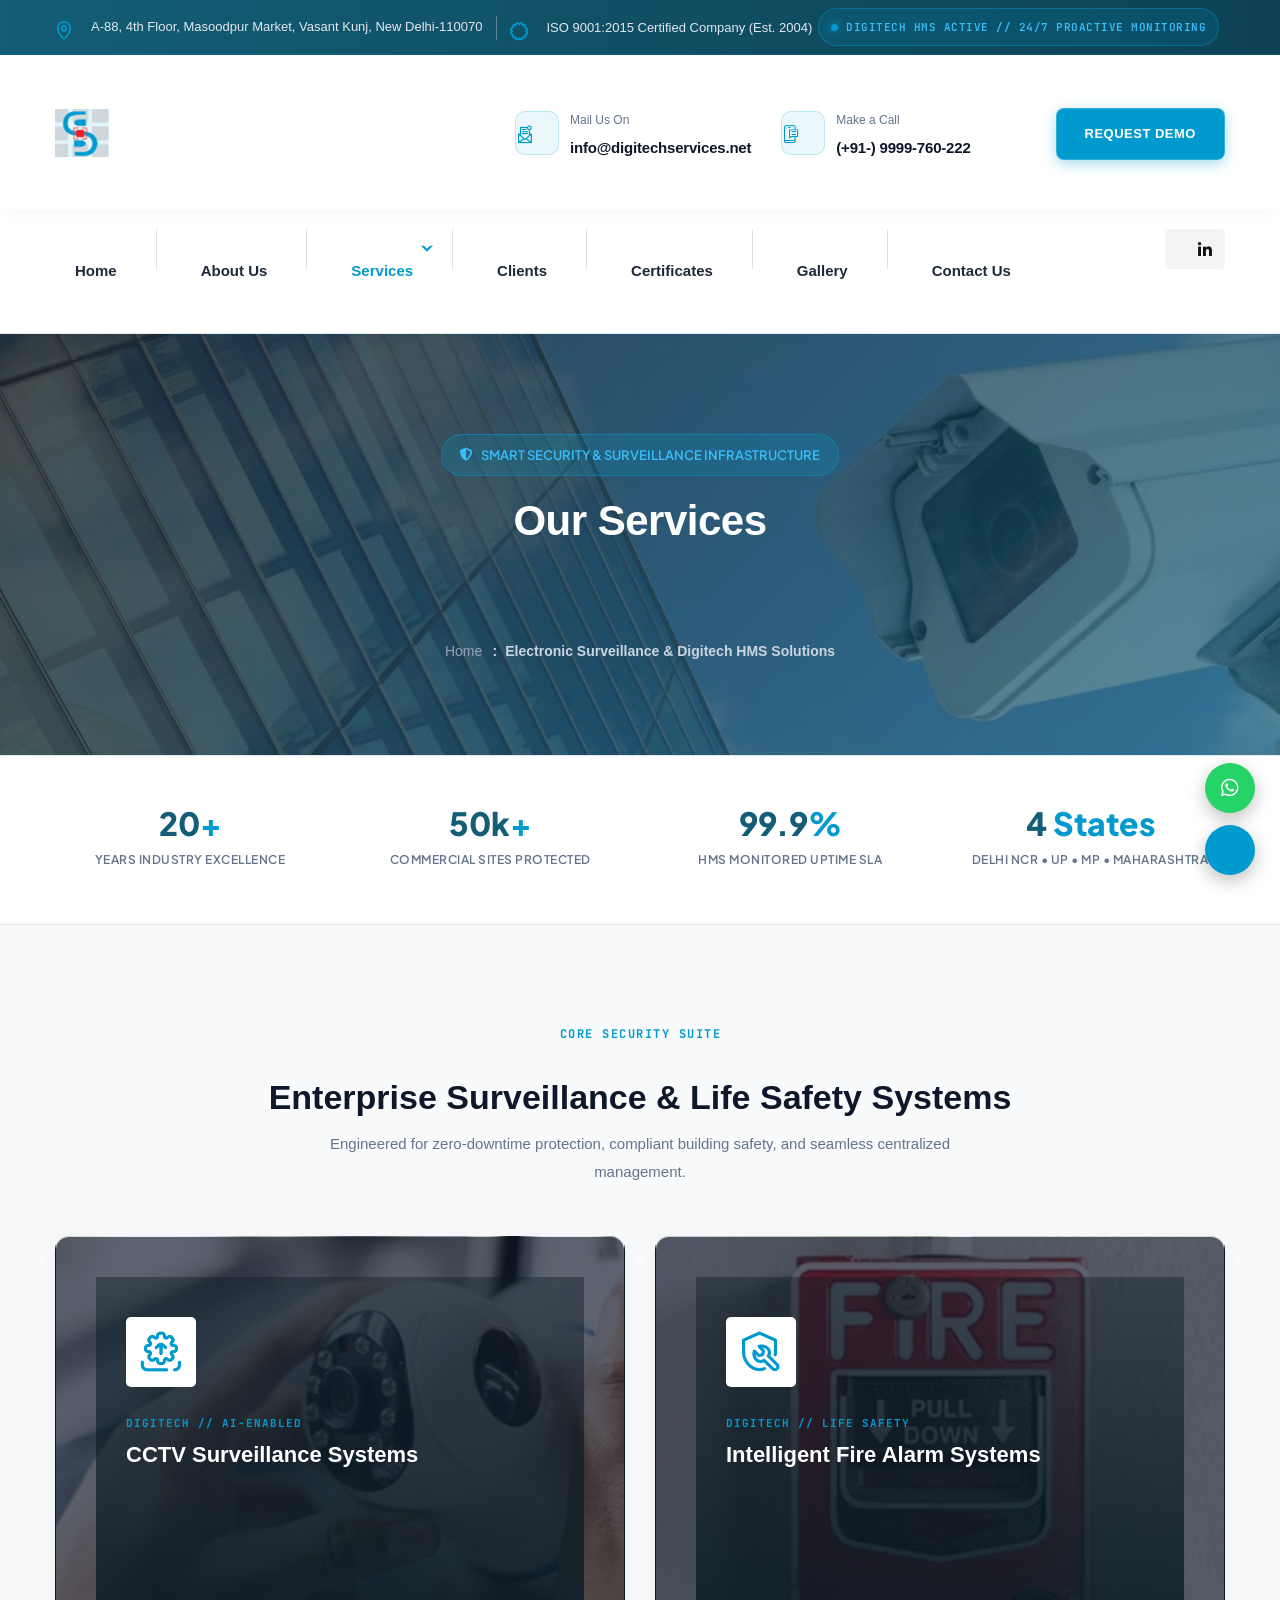
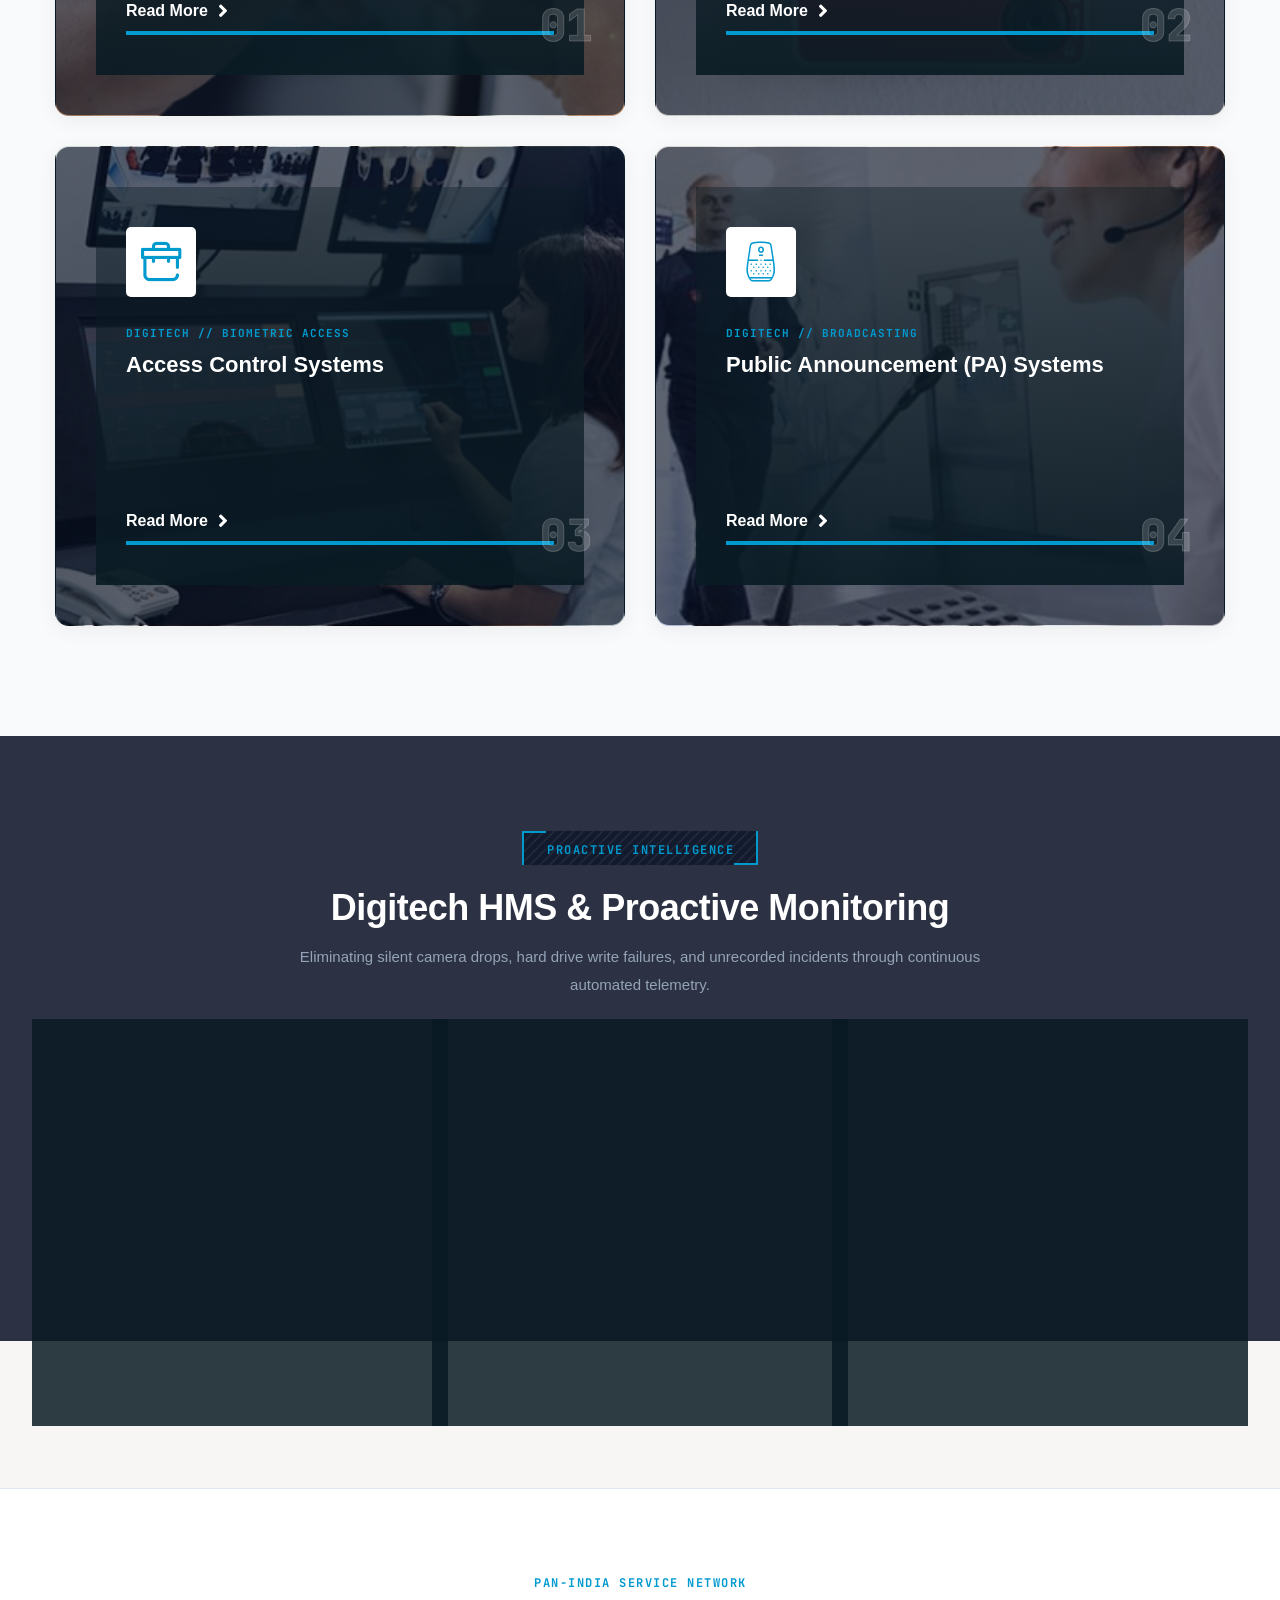
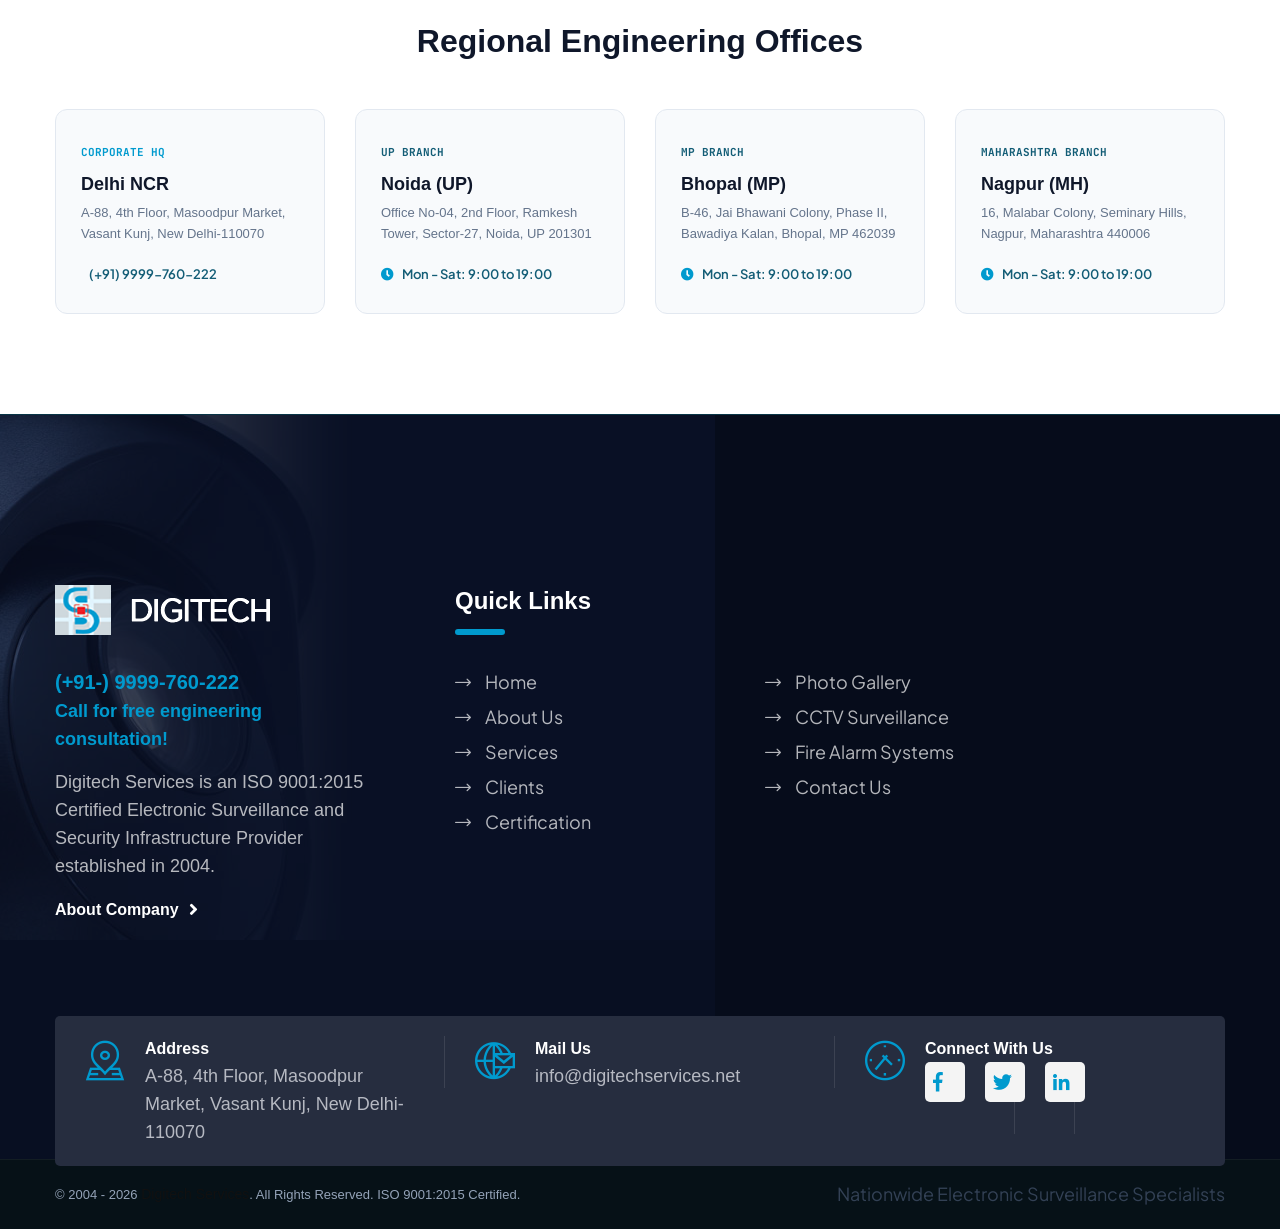
==== commit bcac0aa3: "feat: upgrade service landing page with professional minimalistic and futuristic UI using original b" ====
--- a/index.html
+++ b/index.html
@@ -1,1650 +1,1212 @@
 <!DOCTYPE html>
-<html lang="en" class="scroll-smooth">
+<html lang="en">
+
 <head>
-  <meta charset="UTF-8">
-  <meta http-equiv="X-UA-Compatible" content="IE=edge">
-  <meta name="viewport" content="width=device-width, initial-scale=1.0">
-  <title>Digitech Services | Enterprise CCTV, Fire Alarm, Access Control & Surveillance HMS</title>
-  
-  <meta name="description" content="Digitech Services - ISO 9001:2015 Certified Electronic Surveillance & Security Systems Specialists since 2004. Enterprise CCTV, Digitech HMS automated health monitoring, fire alarms, biometric access control & PA systems.">
-  <meta name="keywords" content="Digitech Services, Digitech HMS, CCTV Surveillance, Fire Alarm System, Access Control System, PA System, Security Health Monitoring, Delhi, Noida, Bhopal, Nagpur">
-  <meta name="author" content="Digitech Services">
-
-  <!-- Favicon -->
-  <link rel="icon" type="image/png" href="assets/images/favicon.png" sizes="16x16">
-
-  <!-- Tailwind CSS -->
-  <script src="https://cdn.tailwindcss.com"></script>
-  <script>
-    tailwind.config = {
-      darkMode: 'class',
-      theme: {
-        extend: {
-          colors: {
-            brand: {
-              red: '#e53935',
-              darkred: '#b71c1c',
-              lightred: '#ff6f60',
-              navy: '#0b132b',
-              dark: '#030712',
-              card: '#0f172a',
-              border: '#1e293b'
-            }
-          },
-          fontFamily: {
-            sans: ['Plus Jakarta Sans', 'Inter', 'sans-serif'],
-            mono: ['JetBrains Mono', 'monospace']
-          },
-          animation: {
-            'pulse-subtle': 'pulse 3s cubic-bezier(0.4, 0, 0.6, 1) infinite',
-            'float': 'float 4s ease-in-out infinite'
-          },
-          keyframes: {
-            float: {
-              '0%, 100%': { transform: 'translateY(0px)' },
-              '50%': { transform: 'translateY(-6px)' }
-            }
-          }
-        }
-      }
-    }
-  </script>
-
-  <!-- Google Fonts & Font Awesome Icons -->
-  <link rel="preconnect" href="https://fonts.googleapis.com">
-  <link rel="preconnect" href="https://fonts.gstatic.com" crossorigin>
-  <link href="https://fonts.googleapis.com/css2?family=JetBrains+Mono:wght@400;500;700&family=Plus+Jakarta+Sans:wght@300;400;500;600;700;800&display=swap" rel="stylesheet">
-  <link rel="stylesheet" href="https://cdnjs.cloudflare.com/ajax/libs/font-awesome/6.5.1/css/all.min.css">
-
-  <style>
-    body {
-      font-family: 'Plus Jakarta Sans', sans-serif;
-      background-color: #030712;
-      color: #f1f5f9;
-      overflow-x: hidden;
-    }
-    
-    .tech-grid {
-      background-image: radial-gradient(rgba(229, 57, 53, 0.12) 1px, transparent 1px);
-      background-size: 32px 32px;
-    }
-
-    .glass-card {
-      background: rgba(15, 23, 42, 0.75);
-      backdrop-filter: blur(12px);
-      border: 1px solid rgba(255, 255, 255, 0.08);
-      transition: all 0.3s cubic-bezier(0.4, 0, 0.2, 1);
-    }
-    .glass-card:hover {
-      border-color: rgba(229, 57, 53, 0.4);
-      transform: translateY(-4px);
-      box-shadow: 0 15px 30px -10px rgba(229, 57, 53, 0.15);
-    }
-
-    .badge-glow {
-      box-shadow: 0 0 15px rgba(229, 57, 53, 0.35);
-    }
-
-    .status-pulse {
-      animation: statusPulse 2s infinite;
-    }
-    @keyframes statusPulse {
-      0% { box-shadow: 0 0 0 0 rgba(16, 185, 129, 0.7); }
-      70% { box-shadow: 0 0 0 10px rgba(16, 185, 129, 0); }
-      100% { box-shadow: 0 0 0 0 rgba(16, 185, 129, 0); }
-    }
-
-    /* Custom scrollbar */
-    ::-webkit-scrollbar {
-      width: 8px;
-    }
-    ::-webkit-scrollbar-track {
-      background: #030712;
-    }
-    ::-webkit-scrollbar-thumb {
-      background: #1f2937;
-      border-radius: 4px;
-    }
-    ::-webkit-scrollbar-thumb:hover {
-      background: #e53935;
-    }
-  </style>
+    <meta charset="utf-8">
+    <meta http-equiv="X-UA-Compatible" content="IE=edge">
+    <meta name="viewport" content="width=device-width, initial-scale=1.0, maximum-scale=1.0, user-scalable=0">
+
+    <title>Services | Digitech - Electronic Surveillance & HMS Infrastructure</title>
+
+    <!-- Fav Icon -->
+    <link rel="icon" type="image/png" href="assets/images/favicon.png" sizes="16x16">
+
+    <!-- Google Fonts -->
+    <link rel="preconnect" href="https://fonts.googleapis.com">
+    <link rel="preconnect" href="https://fonts.gstatic.com" crossorigin>
+    <link href="https://fonts.googleapis.com/css2?family=Plus+Jakarta+Sans:wght@300;400;500;600;700;800&family=JetBrains+Mono:wght@400;500;700&display=swap" rel="stylesheet">
+
+    <!-- Stylesheets from Original Site -->
+    <link href="assets/css/font-awesome-all.css" rel="stylesheet">
+    <link href="assets/css/flaticon.css" rel="stylesheet">
+    <link href="assets/css/owl.css" rel="stylesheet">
+    <link href="assets/css/bootstrap.css" rel="stylesheet">
+    <link href="assets/css/jquery.fancybox.min.css" rel="stylesheet">
+    <link href="assets/css/animate.css" rel="stylesheet">
+    <link href="assets/css/nice-select.css" rel="stylesheet">
+    <link href="assets/css/color.css" rel="stylesheet">
+    <link href="assets/css/style.css" rel="stylesheet">
+    <link href="assets/css/responsive.css" rel="stylesheet">
+
+    <!-- Professional, Minimalistic & Futuristic Theme Enhancements (Using Original #009ace & #135d76) -->
+    <style>
+        :root {
+            --brand-cyan: #009ace;
+            --brand-dark-cyan: #007ba5;
+            --brand-navy: #135d76;
+            --brand-dark: #0a1b24;
+            --brand-card-bg: rgba(255, 255, 255, 0.95);
+        }
+
+        body {
+            font-family: 'Plus Jakarta Sans', -apple-system, BlinkMacSystemFont, sans-serif;
+            color: #334155;
+            background-color: #f8fafc;
+            -webkit-font-smoothing: antialiased;
+        }
+
+        /* Futuristic Header Top Bar */
+        .header-top {
+            background: linear-gradient(90deg, #135d76 0%, #0d4254 100%) !important;
+            border-bottom: 1px solid rgba(0, 154, 206, 0.25);
+            padding: 8px 0 !important;
+        }
+        .header-top .top-inner {
+            display: flex;
+            align-items: center;
+            justify-content: space-between;
+        }
+        .header-top .info li {
+            font-size: 13px !important;
+            font-weight: 500;
+            color: #e2e8f0 !important;
+            display: inline-flex;
+            align-items: center;
+            gap: 8px;
+        }
+        .header-top .info li i {
+            color: #009ace !important;
+        }
+        .hms-telemetry-badge {
+            display: inline-flex;
+            align-items: center;
+            gap: 8px;
+            background: rgba(0, 154, 206, 0.15);
+            border: 1px solid rgba(0, 154, 206, 0.4);
+            padding: 4px 12px;
+            border-radius: 20px;
+            font-family: 'JetBrains Mono', monospace;
+            font-size: 11px;
+            font-weight: 600;
+            color: #38bdf8;
+            letter-spacing: 0.5px;
+        }
+        .pulse-dot {
+            width: 7px;
+            height: 7px;
+            background: #009ace;
+            border-radius: 50%;
+            box-shadow: 0 0 8px #009ace;
+            animation: hmsPulse 2s infinite;
+        }
+        @keyframes hmsPulse {
+            0% { transform: scale(0.95); box-shadow: 0 0 0 0 rgba(0, 154, 206, 0.7); }
+            70% { transform: scale(1.1); box-shadow: 0 0 0 8px rgba(0, 154, 206, 0); }
+            100% { transform: scale(0.95); box-shadow: 0 0 0 0 rgba(0, 154, 206, 0); }
+        }
+
+        /* Upper Header Clean & Professional Polish */
+        .header-upper {
+            padding: 20px 0 !important;
+            background: #ffffff;
+            box-shadow: 0 2px 15px rgba(0, 0, 0, 0.04);
+        }
+        .header-upper .logo img {
+            max-height: 48px;
+            width: auto;
+            transition: transform 0.3s ease;
+        }
+        .header-upper .logo:hover img {
+            transform: scale(1.02);
+        }
+        .header-upper .info-list li {
+            padding-left: 55px !important;
+        }
+        .header-upper .info-list li i {
+            width: 44px !important;
+            height: 44px !important;
+            line-height: 44px !important;
+            background: rgba(0, 154, 206, 0.08) !important;
+            color: #009ace !important;
+            border-radius: 10px !important;
+            border: 1px solid rgba(0, 154, 206, 0.2);
+            font-size: 18px !important;
+        }
+        .header-upper .info-list li p {
+            font-size: 12px;
+            font-weight: 500;
+            color: #64748b;
+            margin-bottom: 2px;
+        }
+        .header-upper .info-list li h5 a {
+            font-weight: 700;
+            color: #0f172a;
+            font-size: 15px;
+            letter-spacing: -0.2px;
+        }
+
+        /* Minimalistic & Modern Buttons */
+        .theme-btn.style-one {
+            background: #009ace !important;
+            border-radius: 8px !important;
+            font-weight: 700 !important;
+            font-size: 13px !important;
+            letter-spacing: 0.5px !important;
+            text-transform: uppercase !important;
+            padding: 12px 28px !important;
+            box-shadow: 0 4px 14px rgba(0, 154, 206, 0.35) !important;
+            transition: all 0.3s cubic-bezier(0.4, 0, 0.2, 1) !important;
+            border: 1px solid rgba(255, 255, 255, 0.2) !important;
+        }
+        .theme-btn.style-one:hover {
+            background: #007ba5 !important;
+            transform: translateY(-2px);
+            box-shadow: 0 6px 20px rgba(0, 154, 206, 0.45) !important;
+        }
+
+        /* Modern Navigation Bar */
+        .header-lower {
+            background: #ffffff !important;
+            border-bottom: 1px solid #e2e8f0;
+        }
+        .main-menu .navigation > li > a {
+            font-weight: 600 !important;
+            font-size: 15px !important;
+            color: #1e293b !important;
+            padding: 22px 20px !important;
+            transition: color 0.2s ease !important;
+        }
+        .main-menu .navigation > li.current > a,
+        .main-menu .navigation > li:hover > a {
+            color: #009ace !important;
+        }
+
+        /* Futuristic Page Title Banner */
+        .page-title {
+            position: relative;
+            padding: 100px 0 90px 0 !important;
+            background-size: cover;
+            background-position: center;
+        }
+        .page-title::before {
+            content: '';
+            position: absolute;
+            inset: 0;
+            background: linear-gradient(135deg, rgba(10, 27, 36, 0.94) 0%, rgba(19, 93, 118, 0.88) 100%);
+        }
+        .page-title .content-box {
+            position: relative;
+            z-index: 2;
+            text-align: center;
+        }
+        .page-title h1 {
+            font-size: 42px !important;
+            font-weight: 800 !important;
+            color: #ffffff !important;
+            letter-spacing: -0.5px;
+            margin-bottom: 15px;
+        }
+        .page-title .sub-tag {
+            display: inline-flex;
+            align-items: center;
+            gap: 8px;
+            background: rgba(0, 154, 206, 0.2);
+            border: 1px solid rgba(0, 154, 206, 0.5);
+            padding: 6px 18px;
+            border-radius: 30px;
+            color: #38bdf8;
+            font-size: 13px;
+            font-weight: 600;
+            margin-bottom: 15px;
+        }
+        .page-title .bread-crumb li {
+            color: #cbd5e1 !important;
+            font-size: 14px;
+        }
+        .page-title .bread-crumb li a {
+            color: #94a3b8 !important;
+            font-weight: 500;
+        }
+        .page-title .bread-crumb li a:hover {
+            color: #009ace !important;
+        }
+
+        /* Professional & Minimalistic Service Cards */
+        .service-section {
+            padding: 90px 0 80px 0 !important;
+            background: #f8fafc;
+        }
+        .service-block-one {
+            margin-bottom: 30px;
+        }
+        .service-block-one .inner-box {
+            border-radius: 14px !important;
+            overflow: hidden;
+            box-shadow: 0 4px 20px rgba(0, 0, 0, 0.06);
+            transition: all 0.4s cubic-bezier(0.4, 0, 0.2, 1);
+            border: 1px solid rgba(0, 0, 0, 0.05);
+            background-color: #0a1b24;
+        }
+        .service-block-one .inner-box:hover {
+            transform: translateY(-8px);
+            box-shadow: 0 16px 36px rgba(0, 154, 206, 0.18);
+            border-color: rgba(0, 154, 206, 0.4);
+        }
+        .service-block-one .inner-box .content-box {
+            padding: 40px 30px !important;
+            background: linear-gradient(180deg, rgba(10, 27, 36, 0.4) 0%, rgba(10, 27, 36, 0.92) 100%) !important;
+        }
+        .service-block-one .inner-box .content-box .category {
+            color: #009ace !important;
+            font-family: 'JetBrains Mono', monospace;
+            font-weight: 700;
+            font-size: 11px;
+            letter-spacing: 1px;
+        }
+        .service-block-one .inner-box .content-box h3 {
+            font-weight: 700 !important;
+            font-size: 22px !important;
+            color: #ffffff !important;
+            margin-top: 5px;
+        }
+        .service-block-one .inner-box .content-box .count {
+            color: rgba(255, 255, 255, 0.15) !important;
+            font-family: 'JetBrains Mono', monospace;
+            font-weight: 800;
+            font-size: 44px;
+        }
+        .service-block-one .inner-box .overlay-content {
+            background: linear-gradient(135deg, rgba(19, 93, 118, 0.96) 0%, rgba(10, 27, 36, 0.96) 100%) !important;
+            backdrop-filter: blur(8px);
+            padding: 40px 30px !important;
+            border: 1px solid rgba(0, 154, 206, 0.4);
+            border-radius: 14px;
+        }
+        .service-block-one .inner-box .overlay-content h3 a {
+            color: #ffffff !important;
+            font-size: 22px !important;
+            font-weight: 700;
+        }
+        .service-block-one .inner-box .overlay-content p {
+            color: #e2e8f0 !important;
+            font-size: 14px !important;
+            line-height: 1.6 !important;
+            margin: 15px 0 25px 0 !important;
+        }
+        .service-block-one .inner-box .overlay-content .btn-box a {
+            background: #009ace !important;
+            color: #ffffff !important;
+            border-radius: 6px;
+            padding: 8px 20px;
+            font-weight: 600;
+            font-size: 13px;
+            display: inline-flex;
+            align-items: center;
+            gap: 6px;
+            transition: all 0.2s ease;
+        }
+        .service-block-one .inner-box .overlay-content .btn-box a:hover {
+            background: #ffffff !important;
+            color: #009ace !important;
+        }
+
+        /* Futuristic Special Services Section (Digitech HMS & AI Core) */
+        .service-style-five {
+            padding: 95px 0 !important;
+            position: relative;
+        }
+        .service-style-five .sec-title h2 {
+            font-size: 36px !important;
+            font-weight: 800 !important;
+            color: #ffffff !important;
+            letter-spacing: -0.5px;
+        }
+        .service-style-five .top-title p {
+            color: #009ace !important;
+            font-family: 'JetBrains Mono', monospace;
+            font-weight: 700;
+            font-size: 12px;
+            letter-spacing: 1.5px;
+        }
+        .service-block-four .inner-box {
+            background: rgba(10, 27, 36, 0.85) !important;
+            backdrop-filter: blur(10px);
+            border: 1px solid rgba(0, 154, 206, 0.25) !important;
+            border-radius: 14px !important;
+            padding: 35px 25px !important;
+            transition: all 0.3s cubic-bezier(0.4, 0, 0.2, 1);
+        }
+        .service-block-four .inner-box:hover {
+            border-color: #009ace !important;
+            transform: translateY(-6px);
+            box-shadow: 0 15px 35px rgba(0, 154, 206, 0.2);
+        }
+        .service-block-four .inner-box .icon-box i {
+            color: #009ace !important;
+            font-size: 42px;
+        }
+        .service-block-four .inner-box h4 {
+            color: #ffffff !important;
+            font-size: 19px !important;
+            font-weight: 700;
+            margin-top: 15px;
+        }
+        .service-block-four .inner-box .text p {
+            color: #cbd5e1 !important;
+            font-size: 13px !important;
+            line-height: 1.6;
+        }
+        .service-block-four .inner-box .text a {
+            color: #009ace !important;
+            font-weight: 600;
+            font-size: 13px;
+        }
+
+        /* Minimalist Trust & Certification Strip */
+        .trust-strip {
+            background: #ffffff;
+            border-top: 1px solid #e2e8f0;
+            border-bottom: 1px solid #e2e8f0;
+            padding: 40px 0;
+        }
+        .trust-item {
+            text-align: center;
+            padding: 10px 15px;
+        }
+        .trust-item .trust-num {
+            font-size: 32px;
+            font-weight: 800;
+            color: #135d76;
+            line-height: 1.1;
+        }
+        .trust-item .trust-num span {
+            color: #009ace;
+        }
+        .trust-item .trust-lbl {
+            font-size: 12px;
+            font-weight: 600;
+            color: #64748b;
+            text-transform: uppercase;
+            letter-spacing: 0.5px;
+            margin-top: 5px;
+        }
+
+        /* Footer Polish */
+        .main-footer {
+            background-color: #0a1b24 !important;
+            border-top: 1px solid rgba(0, 154, 206, 0.2);
+        }
+        .footer-top {
+            padding: 70px 0 40px 0 !important;
+        }
+        .footer-widget .support-box h4 a {
+            color: #009ace !important;
+            font-weight: 800;
+            font-size: 20px;
+        }
+        .footer-bottom {
+            background: #061117 !important;
+            border-top: 1px solid rgba(255, 255, 255, 0.05);
+            padding: 20px 0 !important;
+        }
+        .footer-bottom .copyright p {
+            color: #94a3b8;
+            font-size: 13px;
+        }
+
+        /* Floating Minimalist Quick Connect Buttons */
+        .floating-action-bar {
+            position: fixed;
+            bottom: 25px;
+            right: 25px;
+            z-index: 999;
+            display: flex;
+            flex-direction: column;
+            gap: 12px;
+        }
+        .floating-btn {
+            width: 50px;
+            height: 50px;
+            border-radius: 50%;
+            display: flex;
+            align-items: center;
+            justify-content: center;
+            color: #ffffff;
+            font-size: 20px;
+            box-shadow: 0 6px 18px rgba(0, 0, 0, 0.25);
+            transition: all 0.3s ease;
+            text-decoration: none;
+        }
+        .floating-btn.wa-btn {
+            background: #25d366;
+        }
+        .floating-btn.call-btn {
+            background: #009ace;
+        }
+        .floating-btn:hover {
+            transform: scale(1.1);
+            color: #ffffff;
+        }
+
+        /* Minimalist Request Demo Modal */
+        .modal-overlay {
+            position: fixed;
+            inset: 0;
+            background: rgba(10, 27, 36, 0.75);
+            backdrop-filter: blur(6px);
+            z-index: 10000;
+            display: none;
+            align-items: center;
+            justify-content: center;
+            padding: 20px;
+        }
+        .modal-box {
+            background: #ffffff;
+            border-radius: 16px;
+            max-width: 500px;
+            width: 100%;
+            padding: 35px 30px;
+            box-shadow: 0 25px 50px -12px rgba(0, 0, 0, 0.25);
+            border: 1px solid #e2e8f0;
+            position: relative;
+        }
+        .modal-close {
+            position: absolute;
+            top: 20px;
+            right: 20px;
+            font-size: 22px;
+            color: #94a3b8;
+            cursor: pointer;
+            border: none;
+            background: none;
+        }
+        .modal-close:hover {
+            color: #0f172a;
+        }
+        .modal-field {
+            margin-bottom: 16px;
+        }
+        .modal-field label {
+            display: block;
+            font-size: 12px;
+            font-weight: 600;
+            color: #475569;
+            margin-bottom: 6px;
+            text-transform: uppercase;
+            letter-spacing: 0.5px;
+        }
+        .modal-field input, .modal-field select, .modal-field textarea {
+            width: 100%;
+            padding: 10px 14px;
+            border: 1px solid #cbd5e1;
+            border-radius: 8px;
+            font-size: 14px;
+            color: #1e293b;
+            background: #f8fafc;
+            outline: none;
+            transition: border-color 0.2s;
+        }
+        .modal-field input:focus, .modal-field select:focus, .modal-field textarea:focus {
+            border-color: #009ace;
+            background: #ffffff;
+        }
+    </style>
 </head>
 
-<body class="bg-gray-950 text-slate-100 antialiased selection:bg-brand-red selection:text-white">
-
-  <!-- Top Announcement & Contact Bar -->
-  <div class="bg-gradient-to-r from-slate-950 via-slate-900 to-slate-950 border-b border-slate-800/80 text-xs text-slate-400 py-2.5 px-4 hidden md:block">
-    <div class="max-w-7xl mx-auto flex flex-wrap justify-between items-center gap-4">
-      <div class="flex items-center gap-6">
-        <span class="flex items-center gap-2 text-emerald-400 font-medium">
-          <span class="w-2 h-2 rounded-full bg-emerald-500 status-pulse"></span>
-          24/7 Security Operations & Rapid Field Dispatch Active
-        </span>
-        <span class="text-slate-600">|</span>
-        <span class="flex items-center gap-1.5 hover:text-slate-200 transition-colors">
-          <i class="fa-solid fa-location-dot text-brand-red"></i>
-          HQ: Masoodpur Market, Vasant Kunj, New Delhi
-        </span>
-        <span class="text-slate-600">|</span>
-        <span class="text-slate-400">
-          <i class="fa-solid fa-certificate text-amber-400 mr-1"></i> ISO 9001:2015 Certified
-        </span>
-      </div>
-      <div class="flex items-center gap-6">
-        <a href="mailto:info@digitechservices.net" class="flex items-center gap-1.5 hover:text-white transition-colors">
-          <i class="fa-regular fa-envelope text-brand-red"></i> info@digitechservices.net
-        </a>
-        <a href="tel:09999760222" class="flex items-center gap-1.5 font-bold text-white hover:text-brand-lightred transition-colors">
-          <i class="fa-solid fa-phone-volume text-brand-red animate-pulse"></i> (+91) 9999-760-222
-        </a>
-      </div>
+<body>
+
+    <div class="boxed_wrapper">
+        
+        <!-- Main Header -->
+        <header class="main-header style-one">
+            
+            <!-- Mobile Header Info -->
+            <div class="page-header-mobile-info">
+                <div class="page-header-mobile-info-content">
+                    <div class="header-top">
+                        <div class="auto-container">
+                            <div class="top-inner clearfix">
+                                <ul class="info clearfix pull-left">
+                                    <li><i class="icon-placeholder"></i>A-88, 4th Floor, Masoodpur Market, Vasant Kunj, New Delhi</li>
+                                </ul>
+                            </div>
+                        </div>
+                    </div>
+                    <div class="header-upper">
+                        <div class="auto-container">
+                            <div class="upper-inner clearfix">
+                                <div class="logo-box pull-left">
+                                    <figure class="logo"><a href="index.html"><img src="assets/images/logo.png" alt="Digitech Services"></a></figure>
+                                </div>
+                                <ul class="info-list clearfix pull-right">
+                                    <li>
+                                        <i class="icon-email"></i>
+                                        <p>Mail Us On</p>
+                                        <h5><a href="mailto:info@digitechservices.net">info@digitechservices.net</a></h5>
+                                    </li>
+                                    <li>
+                                        <i class="icon-smartphone"></i>
+                                        <p>Make a Call</p>
+                                        <h5><a href="tel:09999760222">(+91-) 09999760222</a></h5>
+                                    </li>
+                                    <li class="btn-box">
+                                        <button onclick="openDemoModal('General Service Inquiry')" class="theme-btn style-one">Request Demo</button>
+                                    </li>
+                                </ul>
+                            </div>
+                        </div>
+                    </div>
+                </div>
+                <div class="toggle-box clearfix">
+                    <div class="page-header-mobile-info-toggle"></div>
+                    <div class="btn-box">
+                        <button onclick="openDemoModal('General Service Inquiry')" class="theme-btn style-one">Request Demo</button>
+                    </div>
+                </div>
+            </div>
+
+            <!-- Top Header Bar with HMS Telemetry Indicator -->
+            <div class="header-top auto-hidden">
+                <div class="auto-container">
+                    <div class="top-inner clearfix">
+                        <ul class="info clearfix pull-left">
+                            <li>
+                                <i class="icon-placeholder"></i>
+                                <span>A-88, 4th Floor, Masoodpur Market, Vasant Kunj, New Delhi-110070</span>
+                            </li>
+                            <li style="margin-left: 20px;">
+                                <i class="fas fa-certificate"></i>
+                                <span>ISO 9001:2015 Certified Company (Est. 2004)</span>
+                            </li>
+                        </ul>
+                        <div class="pull-right">
+                            <div class="hms-telemetry-badge">
+                                <span class="pulse-dot"></span>
+                                <span>DIGITECH HMS ACTIVE // 24/7 PROACTIVE MONITORING</span>
+                            </div>
+                        </div>
+                    </div>
+                </div>
+            </div>
+
+            <!-- Upper Header -->
+            <div class="header-upper auto-hidden">
+                <div class="auto-container">
+                    <div class="upper-inner clearfix">
+                        <div class="logo-box pull-left">
+                            <figure class="logo">
+                                <a href="index.html"><img src="assets/images/logo.png" alt="Digitech Services Logo"></a>
+                            </figure>
+                        </div>
+                        <ul class="info-list clearfix pull-right">
+                            <li>
+                                <i class="icon-email"></i>
+                                <p>Mail Us On</p>
+                                <h5><a href="mailto:info@digitechservices.net">info@digitechservices.net</a></h5>
+                            </li>
+                            <li>
+                                <i class="icon-smartphone"></i>
+                                <p>Make a Call</p>
+                                <h5><a href="tel:09999760222">(+91-) 9999-760-222</a></h5>
+                            </li>
+                            <li class="btn-box">
+                                <button onclick="openDemoModal('Site Survey Request')" class="theme-btn style-one">Request Demo</button>
+                            </li>
+                        </ul>
+                    </div>
+                </div>
+            </div>
+
+            <!-- Lower Header Navigation -->
+            <div class="header-lower">
+                <div class="auto-container">
+                    <div class="outer-box clearfix">
+                        <div class="menu-area clearfix pull-left">
+                            <!-- Mobile Navigation Toggler -->
+                            <div class="mobile-nav-toggler">
+                                <i class="icon-bar"></i>
+                                <i class="icon-bar"></i>
+                                <i class="icon-bar"></i>
+                            </div>
+                            <nav class="main-menu navbar-expand-md navbar-light">
+                                <div class="collapse navbar-collapse show clearfix" id="navbarSupportedContent">
+                                    <ul class="navigation clearfix">
+                                        <li><a href="index.html">Home</a></li>
+                                        <li><a href="about.html">About Us</a></li>
+                                        <li class="current dropdown"><a href="service.html">Services</a>
+                                            <ul>
+                                                <li><a href="cctv-surveillance.html">CCTV Surveillance</a></li>
+                                                <li><a href="fire-alarm-system.html">Fire Alarm System</a></li>
+                                                <li><a href="access-control-system.html">Access Control System</a></li>
+                                                <li><a href="pa-system.html">PA System</a></li>
+                                            </ul>
+                                        </li>
+                                        <li><a href="clients.html">Clients</a></li>
+                                        <li><a href="certificates.html">Certificates</a></li>
+                                        <li><a href="gallery.html">Gallery</a></li>
+                                        <li><a href="contact.html">Contact Us</a></li>
+                                    </ul>
+                                </div>
+                            </nav>
+                        </div>
+                        <div class="menu-right-content clearfix pull-right">
+                            <ul class="social-style-one clearfix">
+                                <li><a href="https://facebook.com" target="_blank" rel="noopener"><i class="fab fa-facebook-f"></i></a></li>
+                                <li><a href="https://twitter.com" target="_blank" rel="noopener"><i class="fab fa-twitter"></i></a></li>
+                                <li><a href="https://linkedin.com" target="_blank" rel="noopener"><i class="fab fa-linkedin-in"></i></a></li>
+                            </ul>
+                        </div>
+                    </div>
+                </div>
+            </div>
+
+            <!-- Sticky Header -->
+            <div class="sticky-header">
+                <div class="auto-container">
+                    <div class="outer-box clearfix">
+                        <div class="menu-area pull-left">
+                            <nav class="main-menu clearfix">
+                                <!-- Keep This Empty / Menu injected via JavaScript -->
+                            </nav>
+                        </div>
+                        <div class="menu-right-content clearfix pull-right">
+                            <ul class="social-style-one clearfix">
+                                <li><a href="https://facebook.com" target="_blank" rel="noopener"><i class="fab fa-facebook-f"></i></a></li>
+                                <li><a href="https://twitter.com" target="_blank" rel="noopener"><i class="fab fa-twitter"></i></a></li>
+                                <li><a href="https://linkedin.com" target="_blank" rel="noopener"><i class="fab fa-linkedin-in"></i></a></li>
+                            </ul>
+                        </div>
+                    </div>
+                </div>
+            </div>
+        </header>
+        <!-- Main Header End -->
+
+        <!-- Mobile Menu -->
+        <div class="mobile-menu">
+            <div class="menu-backdrop"></div>
+            <div class="close-btn"><i class="fas fa-times"></i></div>
+
+            <nav class="menu-box">
+                <div class="nav-logo"><a href="index.html"><img src="assets/images/logo-2.png" alt="Digitech Services" title="Digitech"></a></div>
+                <div class="menu-outer"><!-- Menu Injected via Javascript --></div>
+                <div class="contact-info">
+                    <h4>Contact Info</h4>
+                    <ul>
+                        <li>A-88, 4th Floor, Masoodpur Market, Vasant Kunj, New Delhi</li>
+                        <li><a href="tel:+9999760222">(+91-) 9999-760-222</a></li>
+                        <li><a href="mailto:info@digitechservices.net">info@digitechservices.net</a></li>
+                    </ul>
+                </div>
+                <div class="social-links">
+                    <ul class="clearfix">
+                        <li><a href="index.html"><span class="fab fa-twitter"></span></a></li>
+                        <li><a href="index.html"><span class="fab fa-facebook-square"></span></a></li>
+                        <li><a href="index.html"><span class="fab fa-linkedin-in"></span></a></li>
+                    </ul>
+                </div>
+            </nav>
+        </div>
+        <!-- End Mobile Menu -->
+
+        <!-- Page Title Banner -->
+        <section class="page-title" style="background-image: url(assets/images/background/page-title.jpg);">
+            <div class="auto-container">
+                <div class="content-box">
+                    <div class="sub-tag">
+                        <i class="fas fa-shield-alt"></i> SMART SECURITY & SURVEILLANCE INFRASTRUCTURE
+                    </div>
+                    <div class="title">
+                        <h1>Our Services</h1>
+                    </div>
+                    <ul class="bread-crumb clearfix">
+                        <li><a href="index.html">Home</a></li>
+                        <li>Electronic Surveillance & Digitech HMS Solutions</li>
+                    </ul>
+                </div>
+            </div>
+        </section>
+        <!-- End Page Title Banner -->
+
+        <!-- Trust & Proof Metrics Strip -->
+        <div class="trust-strip">
+            <div class="auto-container">
+                <div class="row clearfix">
+                    <div class="col-lg-3 col-md-6 col-sm-6 trust-item">
+                        <div class="trust-num">20<span>+</span></div>
+                        <div class="trust-lbl">Years Industry Excellence</div>
+                    </div>
+                    <div class="col-lg-3 col-md-6 col-sm-6 trust-item">
+                        <div class="trust-num">50k<span>+</span></div>
+                        <div class="trust-lbl">Commercial Sites Protected</div>
+                    </div>
+                    <div class="col-lg-3 col-md-6 col-sm-6 trust-item">
+                        <div class="trust-num">99.9<span>%</span></div>
+                        <div class="trust-lbl">HMS Monitored Uptime SLA</div>
+                    </div>
+                    <div class="col-lg-3 col-md-6 col-sm-6 trust-item">
+                        <div class="trust-num">4<span> States</span></div>
+                        <div class="trust-lbl">Delhi NCR • UP • MP • Maharashtra</div>
+                    </div>
+                </div>
+            </div>
+        </div>
+
+        <!-- Main Services Section (4 Core Solutions) -->
+        <section class="service-section sec-pad">
+            <div class="auto-container">
+                
+                <div class="sec-title centred" style="margin-bottom: 50px;">
+                    <div class="top-title">
+                        <p style="color: #009ace; font-family: 'JetBrains Mono', monospace; font-weight: 700; font-size: 12px; letter-spacing: 1.5px;">
+                            CORE SECURITY SUITE
+                        </p>
+                    </div>
+                    <h2 style="font-size: 34px; font-weight: 800; color: #0f172a; margin-top: 5px;">
+                        Enterprise Surveillance & Life Safety Systems
+                    </h2>
+                    <p style="color: #64748b; font-size: 15px; max-width: 650px; margin: 10px auto 0 auto;">
+                        Engineered for zero-downtime protection, compliant building safety, and seamless centralized management.
+                    </p>
+                </div>
+
+                <div class="row clearfix">
+                    
+                    <!-- 01 CCTV Surveillance -->
+                    <div class="col-lg-6 col-md-6 col-sm-12 service-block">
+                        <div class="service-block-one">
+                            <div class="inner-box" style="background-image: url(assets/images/service/service-1.jpg);">
+                                <div class="content-box">
+                                    <div class="icon-box"><i class="icon-install"></i></div>
+                                    <span class="category">DIGITECH // AI-ENABLED</span>
+                                    <h3>CCTV Surveillance Systems</h3>
+                                    <div class="link"><a href="cctv-surveillance.html">Read More<i class="fas fa-angle-right"></i></a></div>
+                                    <span class="count">01</span>
+                                </div>
+                                <div class="overlay-content">
+                                    <div class="icon-box"><i class="icon-install"></i></div>
+                                    <span class="category">DIGITECH // OPTICAL CLARITY</span>
+                                    <h3><a href="cctv-surveillance.html">CCTV Surveillance Systems</a></h3>
+                                    <p>High-definition 4K IP cameras, 360° PTZ domes, thermal perimeter sensing, and AI analytics (ANPR number plates & intrusion alerts). Trusted by over 50,000 businesses nationwide.</p>
+                                    <div class="btn-box">
+                                        <a href="cctv-surveillance.html">Read More<i class="fas fa-angle-right"></i></a>
+                                        <button onclick="openDemoModal('CCTV Surveillance System')" style="margin-left: 10px; background: transparent; border: 1px solid #ffffff; color: #ffffff; border-radius: 6px; padding: 7px 16px; font-size: 13px; font-weight: 600; cursor: pointer;">Request Quote</button>
+                                    </div>
+                                    <span class="count">01</span>
+                                </div>
+                            </div>
+                        </div>
+                    </div>
+
+                    <!-- 02 Fire Alarm System -->
+                    <div class="col-lg-6 col-md-6 col-sm-12 service-block">
+                        <div class="service-block-one">
+                            <div class="inner-box" style="background-image: url(assets/images/service/service-2.jpg);">
+                                <div class="content-box">
+                                    <div class="icon-box"><i class="icon-support"></i></div>
+                                    <span class="category">DIGITECH // LIFE SAFETY</span>
+                                    <h3>Intelligent Fire Alarm Systems</h3>
+                                    <div class="link"><a href="fire-alarm-system.html">Read More<i class="fas fa-angle-right"></i></a></div>
+                                    <span class="count">02</span>
+                                </div>
+                                <div class="overlay-content">
+                                    <div class="icon-box"><i class="icon-support"></i></div>
+                                    <span class="category">DIGITECH // NBC COMPLIANT</span>
+                                    <h3><a href="fire-alarm-system.html">Intelligent Fire Alarm Systems</a></h3>
+                                    <p>Addressable smoke, heat, and flame detection systems designed for early detection, swift evacuation notification, and total compliance with National Building Code (NBC) norms.</p>
+                                    <div class="btn-box">
+                                        <a href="fire-alarm-system.html">Read More<i class="fas fa-angle-right"></i></a>
+                                        <button onclick="openDemoModal('Fire Alarm System')" style="margin-left: 10px; background: transparent; border: 1px solid #ffffff; color: #ffffff; border-radius: 6px; padding: 7px 16px; font-size: 13px; font-weight: 600; cursor: pointer;">Request Quote</button>
+                                    </div>
+                                    <span class="count">02</span>
+                                </div>
+                            </div>
+                        </div>
+                    </div>
+
+                    <!-- 03 Access Control System -->
+                    <div class="col-lg-6 col-md-6 col-sm-12 service-block">
+                        <div class="service-block-one">
+                            <div class="inner-box" style="background-image: url(assets/images/service/service-3.jpg);">
+                                <div class="content-box">
+                                    <div class="icon-box"><i class="icon-toolbox"></i></div>
+                                    <span class="category">DIGITECH // BIOMETRIC ACCESS</span>
+                                    <h3>Access Control Systems</h3>
+                                    <div class="link"><a href="access-control-system.html">Read More<i class="fas fa-angle-right"></i></a></div>
+                                    <span class="count">03</span>
+                                </div>
+                                <div class="overlay-content">
+                                    <div class="icon-box"><i class="icon-toolbox"></i></div>
+                                    <span class="category">DIGITECH // AUDIT TRAILS</span>
+                                    <h3><a href="access-control-system.html">Access Control Systems</a></h3>
+                                    <p>Manage physical perimeter entry with advanced facial recognition, RFID smart cards, biometric scanners, flap barriers, and motorized boom barriers with real-time audit logs.</p>
+                                    <div class="btn-box">
+                                        <a href="access-control-system.html">Read More<i class="fas fa-angle-right"></i></a>
+                                        <button onclick="openDemoModal('Access Control System')" style="margin-left: 10px; background: transparent; border: 1px solid #ffffff; color: #ffffff; border-radius: 6px; padding: 7px 16px; font-size: 13px; font-weight: 600; cursor: pointer;">Request Quote</button>
+                                    </div>
+                                    <span class="count">03</span>
+                                </div>
+                            </div>
+                        </div>
+                    </div>
+
+                    <!-- 04 Public Announcement (PA) System -->
+                    <div class="col-lg-6 col-md-6 col-sm-12 service-block">
+                        <div class="service-block-one">
+                            <div class="inner-box" style="background-image: url(assets/images/service/service-44.jpg);">
+                                <div class="content-box">
+                                    <div class="icon-box"><i class="icon-speaker"></i></div>
+                                    <span class="category">DIGITECH // BROADCASTING</span>
+                                    <h3>Public Announcement (PA) Systems</h3>
+                                    <div class="link"><a href="pa-system.html">Read More<i class="fas fa-angle-right"></i></a></div>
+                                    <span class="count">04</span>
+                                </div>
+                                <div class="overlay-content">
+                                    <div class="icon-box"><i class="icon-speaker"></i></div>
+                                    <span class="category">DIGITECH // EN54 EVACUATION</span>
+                                    <h3><a href="pa-system.html">Public Announcement (PA) Systems</a></h3>
+                                    <p>Crystal-clear acoustic zoning, multi-zone IP paging microphones, and emergency voice evacuation broadcasting to keep premises informed, organized, and safe.</p>
+                                    <div class="btn-box">
+                                        <a href="pa-system.html">Read More<i class="fas fa-angle-right"></i></a>
+                                        <button onclick="openDemoModal('PA Announcement System')" style="margin-left: 10px; background: transparent; border: 1px solid #ffffff; color: #ffffff; border-radius: 6px; padding: 7px 16px; font-size: 13px; font-weight: 600; cursor: pointer;">Request Quote</button>
+                                    </div>
+                                    <span class="count">04</span>
+                                </div>
+                            </div>
+                        </div>
+                    </div>
+
+                </div>
+            </div>
+        </section>
+        <!-- Main Services Section End -->
+
+        <!-- Futuristic Special Services: Digitech HMS Intelligence Core -->
+        <section class="service-style-five sec-pad centred bg-color-6">
+            <div class="bg-layer" style="background-image: url(assets/images/background/service-bg-3.jpg);"></div>
+            <div class="auto-container">
+                <div class="sec-title light">
+                    <div class="top-title">
+                        <div class="shape">
+                            <div class="line line-1"></div>
+                            <div class="line line-2"></div>
+                            <div class="line line-3"></div>
+                            <div class="line line-4"></div>
+                            <div class="bg-shape" style="background-image: url(assets/images/icons/bg-shape-2.png);"></div>
+                        </div>
+                        <p>PROACTIVE INTELLIGENCE</p>
+                    </div>
+                    <h2>Digitech HMS & Proactive Monitoring</h2>
+                    <p style="color: #94a3b8; font-size: 15px; max-width: 700px; margin: 12px auto 0 auto;">
+                        Eliminating silent camera drops, hard drive write failures, and unrecorded incidents through continuous automated telemetry.
+                    </p>
+                </div>
+
+                <div class="row clearfix">
+                    
+                    <!-- HMS Feature 1 -->
+                    <div class="col-lg-4 col-md-6 col-sm-12 service-block">
+                        <div class="service-block-four wow fadeInUp animated" data-wow-delay="00ms" data-wow-duration="1500ms">
+                            <div class="inner-box">
+                                <div class="text">
+                                    <p>Continuous 60-second heartbeat check detects camera feed loss, cable disconnections, and offline NVR status before an incident occurs.</p>
+                                    <a href="javascript:void(0)" onclick="openDemoModal('Digitech HMS Telemetry')">Request Pilot<i class="fas fa-angle-right"></i></a>
+                                </div>
+                                <div class="inner">
+                                    <div class="icon-box"><i class="fas fa-heartbeat"></i></div>
+                                    <h4>24/7 HMS Health Telemetry</h4>
+                                </div>
+                            </div>
+                        </div>
+                    </div>
+
+                    <!-- HMS Feature 2 -->
+                    <div class="col-lg-4 col-md-6 col-sm-12 service-block">
+                        <div class="service-block-four wow fadeInUp animated" data-wow-delay="300ms" data-wow-duration="1500ms">
+                            <div class="inner-box">
+                                <div class="text">
+                                    <p>SMART diagnostics predict storage hard drive failure, bad sector degradation, and recording stops to guarantee video evidence retention.</p>
+                                    <a href="javascript:void(0)" onclick="openDemoModal('Storage & HDD Protection')">Learn More<i class="fas fa-angle-right"></i></a>
+                                </div>
+                                <div class="inner">
+                                    <div class="icon-box"><i class="fas fa-hdd"></i></div>
+                                    <h4>HDD & Storage Diagnostics</h4>
+                                </div>
+                            </div>
+                        </div>
+                    </div>
+
+                    <!-- HMS Feature 3 -->
+                    <div class="col-lg-4 col-md-6 col-sm-12 service-block">
+                        <div class="service-block-four wow fadeInUp animated" data-wow-delay="600ms" data-wow-duration="1500ms">
+                            <div class="inner-box">
+                                <div class="text">
+                                    <p>Guaranteed 4-hour on-site breakdown response across Delhi NCR, UP, MP, and Maharashtra with standby loaner hardware during repairs.</p>
+                                    <a href="javascript:void(0)" onclick="openDemoModal('AMC & Service SLA')">Explore SLA<i class="fas fa-angle-right"></i></a>
+                                </div>
+                                <div class="inner">
+                                    <div class="icon-box"><i class="fas fa-tools"></i></div>
+                                    <h4>Turnkey AMC & 4-Hr SLA</h4>
+                                </div>
+                            </div>
+                        </div>
+                    </div>
+
+                </div>
+            </div>
+        </section>
+        <!-- Futuristic Special Services End -->
+
+        <!-- Regional Service Branches Section -->
+        <section style="padding: 75px 0; background: #ffffff; border-top: 1px solid #e2e8f0;">
+            <div class="auto-container">
+                <div class="sec-title centred" style="margin-bottom: 45px;">
+                    <div class="top-title">
+                        <p style="color: #009ace; font-family: 'JetBrains Mono', monospace; font-weight: 700; font-size: 12px; letter-spacing: 1.5px;">
+                            PAN-INDIA SERVICE NETWORK
+                        </p>
+                    </div>
+                    <h2 style="font-size: 32px; font-weight: 800; color: #0f172a;">Regional Engineering Offices</h2>
+                </div>
+                <div class="row clearfix">
+                    
+                    <div class="col-lg-3 col-md-6 col-sm-12" style="margin-bottom: 25px;">
+                        <div style="background: #f8fafc; border: 1px solid #e2e8f0; border-radius: 12px; padding: 25px; height: 100%;">
+                            <span style="font-size: 11px; font-weight: 700; color: #009ace; font-family: 'JetBrains Mono', monospace;">CORPORATE HQ</span>
+                            <h4 style="font-size: 18px; font-weight: 700; color: #0f172a; margin: 8px 0;">Delhi NCR</h4>
+                            <p style="font-size: 13px; color: #64748b; line-height: 1.6;">A-88, 4th Floor, Masoodpur Market, Vasant Kunj, New Delhi-110070</p>
+                            <div style="margin-top: 15px; font-size: 13px; font-weight: 600; color: #135d76;">
+                                <i class="fas fa-phone-alt" style="color: #009ace; margin-right: 6px;"></i> (+91) 9999-760-222
+                            </div>
+                        </div>
+                    </div>
+
+                    <div class="col-lg-3 col-md-6 col-sm-12" style="margin-bottom: 25px;">
+                        <div style="background: #f8fafc; border: 1px solid #e2e8f0; border-radius: 12px; padding: 25px; height: 100%;">
+                            <span style="font-size: 11px; font-weight: 700; color: #135d76; font-family: 'JetBrains Mono', monospace;">UP BRANCH</span>
+                            <h4 style="font-size: 18px; font-weight: 700; color: #0f172a; margin: 8px 0;">Noida (UP)</h4>
+                            <p style="font-size: 13px; color: #64748b; line-height: 1.6;">Office No-04, 2nd Floor, Ramkesh Tower, Sector-27, Noida, UP 201301</p>
+                            <div style="margin-top: 15px; font-size: 13px; font-weight: 600; color: #135d76;">
+                                <i class="fas fa-clock" style="color: #009ace; margin-right: 6px;"></i> Mon - Sat: 9:00 to 19:00
+                            </div>
+                        </div>
+                    </div>
+
+                    <div class="col-lg-3 col-md-6 col-sm-12" style="margin-bottom: 25px;">
+                        <div style="background: #f8fafc; border: 1px solid #e2e8f0; border-radius: 12px; padding: 25px; height: 100%;">
+                            <span style="font-size: 11px; font-weight: 700; color: #135d76; font-family: 'JetBrains Mono', monospace;">MP BRANCH</span>
+                            <h4 style="font-size: 18px; font-weight: 700; color: #0f172a; margin: 8px 0;">Bhopal (MP)</h4>
+                            <p style="font-size: 13px; color: #64748b; line-height: 1.6;">B-46, Jai Bhawani Colony, Phase II, Bawadiya Kalan, Bhopal, MP 462039</p>
+                            <div style="margin-top: 15px; font-size: 13px; font-weight: 600; color: #135d76;">
+                                <i class="fas fa-clock" style="color: #009ace; margin-right: 6px;"></i> Mon - Sat: 9:00 to 19:00
+                            </div>
+                        </div>
+                    </div>
+
+                    <div class="col-lg-3 col-md-6 col-sm-12" style="margin-bottom: 25px;">
+                        <div style="background: #f8fafc; border: 1px solid #e2e8f0; border-radius: 12px; padding: 25px; height: 100%;">
+                            <span style="font-size: 11px; font-weight: 700; color: #135d76; font-family: 'JetBrains Mono', monospace;">MAHARASHTRA BRANCH</span>
+                            <h4 style="font-size: 18px; font-weight: 700; color: #0f172a; margin: 8px 0;">Nagpur (MH)</h4>
+                            <p style="font-size: 13px; color: #64748b; line-height: 1.6;">16, Malabar Colony, Seminary Hills, Nagpur, Maharashtra 440006</p>
+                            <div style="margin-top: 15px; font-size: 13px; font-weight: 600; color: #135d76;">
+                                <i class="fas fa-clock" style="color: #009ace; margin-right: 6px;"></i> Mon - Sat: 9:00 to 19:00
+                            </div>
+                        </div>
+                    </div>
+
+                </div>
+            </div>
+        </section>
+
+        <!-- Main Footer -->
+        <footer class="main-footer">
+            <div class="footer-top">
+                <div class="bg-layer" style="background-image: url(assets/images/background/footer-bg.jpg);"></div>
+                <div class="auto-container">
+                    <div class="widget-section">
+                        <div class="row clearfix">
+                            <div class="col-lg-4 col-md-6 col-sm-12 footer-column">
+                                <div class="footer-widget logo-widget">
+                                    <figure class="footer-logo"><a href="index.html"><img src="assets/images/logo.png" alt="Digitech Services Logo"></a></figure>
+                                    <div class="support-box">
+                                        <h4><a href="tel:09999760222">(+91-) 9999-760-222</a></h4>
+                                        <p>Call for free engineering consultation!</p>
+                                    </div>
+                                    <div class="text">
+                                        <p>Digitech Services is an ISO 9001:2015 Certified Electronic Surveillance and Security Infrastructure Provider established in 2004.</p>
+                                        <a href="about.html">About Company<i class="fas fa-angle-right"></i></a>
+                                    </div>
+                                </div>
+                            </div>
+                            <div class="col-lg-6 col-md-6 col-sm-12 footer-column">
+                                <div class="footer-widget links-widget">
+                                    <div class="widget-title">
+                                        <h3>Quick Links</h3>
+                                    </div>
+                                    <div class="widget-content clearfix">
+                                        <ul class="links-list clearfix">
+                                            <li><a href="index.html">Home</a></li>
+                                            <li><a href="about.html">About Us</a></li>
+                                            <li><a href="service.html">Services</a></li>
+                                            <li><a href="clients.html">Clients</a></li>
+                                            <li><a href="certificates.html">Certification</a></li>
+                                        </ul>
+                                        <ul class="links-list clearfix pl-25">
+                                            <li><a href="gallery.html">Photo Gallery</a></li>
+                                            <li><a href="cctv-surveillance.html">CCTV Surveillance</a></li>
+                                            <li><a href="fire-alarm-system.html">Fire Alarm Systems</a></li>
+                                            <li><a href="contact.html">Contact Us</a></li>
+                                        </ul>
+                                    </div>
+                                </div>
+                            </div>
+                        </div>
+                    </div>
+                    <div class="footer-info">
+                        <ul class="info-list clearfix">
+                            <li>
+                                <i class="icon-location"></i>
+                                <h6>Address</h6>
+                                <p>A-88, 4th Floor, Masoodpur Market, Vasant Kunj, New Delhi-110070</p>
+                            </li>
+                            <li>
+                                <i class="icon-email-1"></i>
+                                <h6>Mail Us</h6>
+                                <p><a href="mailto:info@digitechservices.net">info@digitechservices.net</a></p>
+                            </li>
+                            <li>
+                                <i class="icon-clock"></i>
+                                <h6>Connect With Us</h6>
+                                <ul class="social-style-one clearfix">
+                                    <li><a href="https://facebook.com" target="_blank" rel="noopener"><i class="fab fa-facebook-f"></i></a></li>
+                                    <li><a href="https://twitter.com" target="_blank" rel="noopener"><i class="fab fa-twitter"></i></a></li>
+                                    <li><a href="https://linkedin.com" target="_blank" rel="noopener"><i class="fab fa-linkedin-in"></i></a></li>
+                                </ul>
+                            </li>
+                        </ul>
+                    </div>
+                </div>
+            </div>
+            <div class="footer-bottom">
+                <div class="auto-container">
+                    <div class="bottom-inner clearfix">
+                        <div class="copyright pull-left">
+                            <p>&copy; 2004 - 2026 <a href="index.html">Digitech Services</a>. All Rights Reserved. ISO 9001:2015 Certified.</p>
+                        </div>
+                        <ul class="footer-nav pull-right clearfix">
+                            <li>Nationwide Electronic Surveillance Specialists</li>
+                        </ul>
+                    </div>
+                </div>
+            </div>
+        </footer>
+        <!-- Main Footer End -->
+
+        <!-- Floating Quick Action Buttons (Call & WhatsApp) -->
+        <div class="floating-action-bar">
+            <a href="https://wa.me/919999760222?text=Hello%20Digitech%20Team,%20I%20would%20like%20to%20inquire%20about%20your%20services%20and%20Digitech%20HMS" target="_blank" rel="noopener" class="floating-btn wa-btn" title="Chat on WhatsApp">
+                <i class="fab fa-whatsapp"></i>
+            </a>
+            <a href="tel:09999760222" class="floating-btn call-btn" title="Call Senior Engineer">
+                <i class="fas fa-phone-alt"></i>
+            </a>
+        </div>
+
+        <!-- Request Demo / Consultation Modal -->
+        <div id="demoModal" class="modal-overlay">
+            <div class="modal-box">
+                <button class="modal-close" onclick="closeDemoModal()">&times;</button>
+                <div style="margin-bottom: 20px;">
+                    <span style="font-size: 11px; font-weight: 700; color: #009ace; font-family: 'JetBrains Mono', monospace;" id="modalCategoryTag">DIGITECH INQUIRY</span>
+                    <h3 style="font-size: 22px; font-weight: 800; color: #0f172a; margin-top: 4px;" id="modalHeading">Request Site Survey & Demo</h3>
+                    <p style="font-size: 13px; color: #64748b; margin-top: 4px;">Speak directly with a senior surveillance engineer within 2 hours.</p>
+                </div>
+                <form id="serviceInquiryForm" onsubmit="handleInquirySubmit(event)">
+                    <div class="modal-field">
+                        <label>Your Name *</label>
+                        <input type="text" id="custName" required placeholder="Full Name">
+                    </div>
+                    <div class="row clearfix" style="margin: 0 -8px;">
+                        <div class="col-6" style="padding: 0 8px;">
+                            <div class="modal-field">
+                                <label>Phone *</label>
+                                <input type="tel" id="custPhone" required placeholder="Mobile Number">
+                            </div>
+                        </div>
+                        <div class="col-6" style="padding: 0 8px;">
+                            <div class="modal-field">
+                                <label>Email *</label>
+                                <input type="email" id="custEmail" required placeholder="Email Address">
+                            </div>
+                        </div>
+                    </div>
+                    <div class="modal-field">
+                        <label>Service Required *</label>
+                        <select id="custService">
+                            <option value="CCTV Surveillance Systems">CCTV Surveillance Systems</option>
+                            <option value="Digitech HMS Monitoring">Digitech HMS 24/7 Monitoring</option>
+                            <option value="Fire Alarm Systems">Fire Alarm Systems</option>
+                            <option value="Access Control Systems">Access Control Systems</option>
+                            <option value="PA Announcement Systems">Public Announcement (PA) Systems</option>
+                            <option value="Comprehensive AMC">Annual Maintenance Contract (AMC)</option>
+                        </select>
+                    </div>
+                    <div class="modal-field">
+                        <label>Facility Details / Message</label>
+                        <textarea id="custMsg" rows="3" placeholder="Approximate number of cameras, premises square footage, or existing system issues..."></textarea>
+                    </div>
+                    <button type="submit" class="theme-btn style-one" style="width: 100%; border-radius: 8px !important; text-align: center; cursor: pointer;">
+                        Submit & Request Call Back
+                    </button>
+                </form>
+                <div id="inquirySuccess" style="display: none; text-align: center; padding: 25px 15px;">
+                    <i class="fas fa-check-circle" style="font-size: 40px; color: #10b981; margin-bottom: 12px;"></i>
+                    <h4 style="font-size: 18px; font-weight: 700; color: #0f172a;">Inquiry Received!</h4>
+                    <p style="font-size: 13px; color: #64748b; margin-top: 6px;">Our senior engineer will contact you shortly. You can also reach us directly at <strong>(+91) 9999-760-222</strong>.</p>
+                </div>
+            </div>
+        </div>
+
     </div>
-  </div>
-
-  <!-- Main Navigation Bar -->
-  <nav class="sticky top-0 z-50 bg-slate-950/90 backdrop-blur-md border-b border-slate-800 transition-all duration-300" id="mainNavbar">
-    <div class="max-w-7xl mx-auto px-4 sm:px-6 lg:px-8">
-      <div class="flex items-center justify-between h-20">
-        
-        <!-- Brand Logo -->
-        <a href="#hero" class="flex items-center gap-3 group">
-          <img src="assets/images/logo.png" alt="Digitech Services" class="h-10 md:h-12 w-auto object-contain transition-transform group-hover:scale-105 duration-300">
-          <div class="hidden sm:block border-l border-slate-800 pl-3">
-            <span class="block text-xs font-bold text-white tracking-wider uppercase">Digitech Services</span>
-            <span class="block text-[10px] text-brand-red font-mono font-semibold tracking-tight">SURVEILLANCE & HMS INFRASTRUCTURE</span>
-          </div>
-        </a>
-
-        <!-- Desktop Navigation Links -->
-        <div class="hidden lg:flex items-center space-x-7 text-sm font-medium text-slate-300">
-          <a href="#services" class="hover:text-brand-red transition-colors flex items-center gap-1.5">
-            <i class="fa-solid fa-layer-group text-xs text-brand-red/70"></i> Services Suite
-          </a>
-          <a href="#hms-highlight" class="hover:text-brand-red transition-colors flex items-center gap-1.5">
-            <span class="inline-block w-2 h-2 rounded-full bg-brand-red animate-ping"></span>
-            Digitech HMS
-          </a>
-          <a href="#calculator" class="hover:text-brand-red transition-colors flex items-center gap-1.5">
-            <i class="fa-solid fa-calculator text-xs text-brand-red/70"></i> System Estimator
-          </a>
-          <a href="#sectors" class="hover:text-brand-red transition-colors">Industries</a>
-          <a href="#clients-cert" class="hover:text-brand-red transition-colors">Clients & Certs</a>
-          <a href="#branches" class="hover:text-brand-red transition-colors">Offices</a>
-          <a href="#faq" class="hover:text-brand-red transition-colors">FAQ</a>
-        </div>
-
-        <!-- Action CTAs -->
-        <div class="hidden sm:flex items-center gap-3">
-          <a href="tel:09999760222" class="px-4 py-2 text-xs font-semibold rounded-lg border border-slate-700 bg-slate-900 hover:border-slate-600 text-slate-200 hover:text-white transition-all">
-            <i class="fa-solid fa-phone mr-1.5 text-brand-red"></i> Call Sales
-          </a>
-          <button onclick="openModal('Request Free Site Survey & Demo')" class="px-5 py-2.5 text-xs font-bold uppercase tracking-wider rounded-lg bg-gradient-to-r from-brand-red to-brand-darkred hover:from-red-600 hover:to-red-800 text-white shadow-lg shadow-brand-red/25 hover:shadow-brand-red/40 transition-all duration-300 transform active:scale-95">
-            <i class="fa-solid fa-shield-halved mr-1.5"></i> Request Demo
-          </button>
-        </div>
-
-        <!-- Mobile Menu Toggle Button -->
-        <div class="lg:hidden flex items-center">
-          <button id="mobileMenuBtn" aria-label="Toggle menu" class="text-slate-300 hover:text-white p-2 rounded-lg bg-slate-900 border border-slate-800">
-            <i class="fa-solid fa-bars text-xl" id="menuIcon"></i>
-          </button>
-        </div>
-      </div>
-    </div>
-
-    <!-- Mobile Dropdown Menu -->
-    <div id="mobileMenu" class="hidden lg:hidden border-b border-slate-800 bg-slate-950 px-4 pt-3 pb-6 space-y-3">
-      <a href="#services" class="block px-3 py-2 rounded-md text-base font-medium text-slate-200 hover:bg-slate-900 hover:text-brand-red">Services Suite</a>
-      <a href="#hms-highlight" class="block px-3 py-2 rounded-md text-base font-medium text-slate-200 hover:bg-slate-900 hover:text-brand-red">Digitech HMS System</a>
-      <a href="#calculator" class="block px-3 py-2 rounded-md text-base font-medium text-slate-200 hover:bg-slate-900 hover:text-brand-red">System Estimator</a>
-      <a href="#sectors" class="block px-3 py-2 rounded-md text-base font-medium text-slate-200 hover:bg-slate-900 hover:text-brand-red">Industry Sectors</a>
-      <a href="#clients-cert" class="block px-3 py-2 rounded-md text-base font-medium text-slate-200 hover:bg-slate-900 hover:text-brand-red">Clients & Certifications</a>
-      <a href="#branches" class="block px-3 py-2 rounded-md text-base font-medium text-slate-200 hover:bg-slate-900 hover:text-brand-red">Branch Network</a>
-      <a href="#faq" class="block px-3 py-2 rounded-md text-base font-medium text-slate-200 hover:bg-slate-900 hover:text-brand-red">FAQ</a>
-      <div class="pt-3 border-t border-slate-800 flex flex-col gap-2">
-        <a href="tel:09999760222" class="w-full text-center py-2.5 text-sm font-semibold rounded-lg bg-slate-900 border border-slate-700 text-white">
-          <i class="fa-solid fa-phone text-brand-red mr-2"></i> (+91) 9999-760-222
-        </a>
-        <button onclick="openModal('Request Free Site Survey & Demo')" class="w-full py-2.5 text-sm font-bold uppercase rounded-lg bg-brand-red text-white shadow-lg">
-          Request Free Site Survey
-        </button>
-      </div>
-    </div>
-  </nav>
-
-  <!-- Hero Section -->
-  <section id="hero" class="relative pt-12 pb-24 md:py-24 overflow-hidden tech-grid">
-    <!-- Ambient Glow Orbs -->
-    <div class="absolute top-1/4 left-1/2 -translate-x-1/2 -translate-y-1/2 w-[600px] h-[600px] bg-brand-red/10 rounded-full blur-[140px] pointer-events-none -z-10"></div>
-    <div class="absolute bottom-10 right-10 w-[400px] h-[400px] bg-blue-600/10 rounded-full blur-[120px] pointer-events-none -z-10"></div>
-
-    <div class="max-w-7xl mx-auto px-4 sm:px-6 lg:px-8">
-      <div class="grid grid-cols-1 lg:grid-cols-12 gap-12 lg:gap-8 items-center">
-        
-        <!-- Left Column: Copy & Value Proposition -->
-        <div class="lg:col-span-7 space-y-7">
-          
-          <!-- Trust Pill -->
-          <div class="inline-flex items-center gap-2 px-3.5 py-1.5 rounded-full bg-slate-900/90 border border-brand-red/40 text-xs font-semibold text-slate-300">
-            <span class="w-2 h-2 rounded-full bg-brand-red animate-ping"></span>
-            <span class="text-brand-lightred font-bold">DIGITECH HMS</span>
-            <span class="text-slate-500">•</span>
-            <span>Securing 50,000+ Enterprises Since 2004</span>
-          </div>
-
-          <!-- Main Heading -->
-          <h1 class="text-4xl sm:text-5xl lg:text-6xl font-extrabold tracking-tight text-white leading-[1.12]">
-            Advanced Electronic <br class="hidden sm:inline">
-            <span class="bg-gradient-to-r from-red-500 via-rose-400 to-amber-400 bg-clip-text text-transparent">
-              Surveillance & HMS
-            </span> <br>
-            Infrastructure Services.
-          </h1>
-
-          <!-- Subheading description -->
-          <p class="text-base sm:text-lg text-slate-300 max-w-2xl leading-relaxed">
-            From smart 4K CCTV networks to <strong>Digitech HMS automated health monitoring</strong>, addressable fire alarm protection, and biometric access control — we architect, install, and service zero-downtime security ecosystems tailored for India's high-stakes commercial and industrial premises.
-          </p>
-
-          <!-- Key Benefit Highlights -->
-          <div class="grid grid-cols-2 sm:grid-cols-3 gap-4 pt-2">
-            <div class="p-3 rounded-lg bg-slate-900/70 border border-slate-800">
-              <div class="text-brand-red text-lg mb-1"><i class="fa-solid fa-server"></i></div>
-              <div class="text-sm font-bold text-white">24/7 Monitored HMS</div>
-              <div class="text-xs text-slate-400">Zero silent camera drops</div>
-            </div>
-            <div class="p-3 rounded-lg bg-slate-900/70 border border-slate-800">
-              <div class="text-emerald-400 text-lg mb-1"><i class="fa-solid fa-award"></i></div>
-              <div class="text-sm font-bold text-white">ISO 9001:2015</div>
-              <div class="text-xs text-slate-400">Quality-certified delivery</div>
-            </div>
-            <div class="p-3 rounded-lg bg-slate-900/70 border border-slate-800 col-span-2 sm:col-span-1">
-              <div class="text-blue-400 text-lg mb-1"><i class="fa-solid fa-truck-fast"></i></div>
-              <div class="text-sm font-bold text-white">Rapid Dispatch</div>
-              <div class="text-xs text-slate-400">4-Hour SLA field response</div>
-            </div>
-          </div>
-
-          <!-- CTAs -->
-          <div class="flex flex-col sm:flex-row items-stretch sm:items-center gap-4 pt-2">
-            <button onclick="openModal('Hero Free Consultation')" class="px-8 py-4 rounded-xl text-sm font-bold uppercase tracking-wider bg-gradient-to-r from-brand-red to-brand-darkred hover:from-red-600 hover:to-red-800 text-white shadow-xl shadow-brand-red/30 transition-all duration-300 flex items-center justify-center gap-2 group">
-              <span>Schedule Free Site Survey</span>
-              <i class="fa-solid fa-arrow-right group-hover:translate-x-1 transition-transform"></i>
-            </button>
-            <a href="tel:09999760222" class="px-6 py-4 rounded-xl text-sm font-semibold border border-slate-700 bg-slate-900/90 hover:bg-slate-800 text-slate-200 hover:text-white transition-all flex items-center justify-center gap-2.5">
-              <i class="fa-solid fa-phone-volume text-brand-red"></i>
-              <span>Consult an Engineer: <strong class="text-white">+91 9999-760-222</strong></span>
-            </a>
-          </div>
-
-          <!-- Trust Badges Bar -->
-          <div class="flex items-center gap-6 pt-4 text-xs text-slate-400 border-t border-slate-800/80">
-            <span class="flex items-center gap-1.5"><i class="fa-solid fa-shield-check text-emerald-400"></i> Genuine Hardware Warranty</span>
-            <span class="flex items-center gap-1.5"><i class="fa-solid fa-clock-rotate-left text-brand-red"></i> 20+ Years Track Record</span>
-            <span class="flex items-center gap-1.5"><i class="fa-solid fa-building-columns text-amber-400"></i> Pan-India Support</span>
-          </div>
-
-        </div>
-
-        <!-- Right Column: Live HMS Simulated Dashboard Card -->
-        <div class="lg:col-span-5">
-          <div class="relative">
-            <!-- Glow background -->
-            <div class="absolute -inset-1 bg-gradient-to-r from-brand-red to-blue-600 rounded-2xl blur-lg opacity-30"></div>
+
+    <!-- Scripts from Original Site -->
+    <script src="assets/js/jquery.js"></script>
+    <script src="assets/js/popper.min.js"></script>
+    <script src="assets/js/bootstrap.min.js"></script>
+    <script src="assets/js/owl.js"></script>
+    <script src="assets/js/wow.js"></script>
+    <script src="assets/js/validation.js"></script>
+    <script src="assets/js/jquery.fancybox.js"></script>
+    <script src="assets/js/appear.js"></script>
+    <script src="assets/js/scrollbar.js"></script>
+    <script src="assets/js/jquery.nice-select.min.js"></script>
+    <script src="assets/js/script.js"></script>
+
+    <!-- Modal Controller Logic -->
+    <script>
+        function openDemoModal(serviceName) {
+            var modal = document.getElementById('demoModal');
+            document.getElementById('modalHeading').innerText = serviceName || 'Request Site Survey & Demo';
+            document.getElementById('modalCategoryTag').innerText = (serviceName ? serviceName.toUpperCase() : 'DIGITECH INQUIRY');
             
-            <div class="relative rounded-2xl bg-slate-950 border border-slate-800 p-6 shadow-2xl space-y-5">
-              
-              <!-- Card Header -->
-              <div class="flex items-center justify-between border-b border-slate-800 pb-4">
-                <div class="flex items-center gap-3">
-                  <div class="w-3 h-3 rounded-full bg-emerald-500 status-pulse"></div>
-                  <div>
-                    <h3 class="text-sm font-mono font-bold text-white tracking-wide">DIGITECH_HMS_CORE // v4.8</h3>
-                    <p class="text-[11px] text-slate-400 font-mono">Live Central Surveillance Telemetry</p>
-                  </div>
-                </div>
-                <span class="px-2.5 py-1 rounded bg-emerald-500/10 border border-emerald-500/30 text-emerald-400 text-[10px] font-mono font-bold uppercase">
-                  SYSTEM ONLINE
-                </span>
-              </div>
-
-              <!-- Metric Gauges -->
-              <div class="grid grid-cols-2 gap-3 font-mono">
-                <div class="bg-slate-900/80 rounded-lg p-3 border border-slate-800/90">
-                  <div class="text-[11px] text-slate-400 flex justify-between">
-                    <span>ACTIVE CAMERAS</span>
-                    <span class="text-emerald-400">100%</span>
-                  </div>
-                  <div class="text-2xl font-bold text-white mt-1">64 / 64</div>
-                  <div class="w-full bg-slate-800 rounded-full h-1.5 mt-2 overflow-hidden">
-                    <div class="bg-emerald-500 h-1.5 rounded-full" style="width: 100%"></div>
-                  </div>
-                </div>
-
-                <div class="bg-slate-900/80 rounded-lg p-3 border border-slate-800/90">
-                  <div class="text-[11px] text-slate-400 flex justify-between">
-                    <span>STORAGE HEALTH</span>
-                    <span class="text-emerald-400">98.4%</span>
-                  </div>
-                  <div class="text-2xl font-bold text-white mt-1">32 TB <span class="text-xs text-slate-400 font-normal">RAID-5</span></div>
-                  <div class="w-full bg-slate-800 rounded-full h-1.5 mt-2 overflow-hidden">
-                    <div class="bg-blue-500 h-1.5 rounded-full" style="width: 98%"></div>
-                  </div>
-                </div>
-              </div>
-
-              <!-- Live Event Stream Feed -->
-              <div class="space-y-2 font-mono text-xs">
-                <div class="text-[11px] text-slate-400 font-semibold uppercase tracking-wider flex items-center justify-between">
-                  <span>HMS Event Telemetry</span>
-                  <span class="text-[10px] text-brand-red animate-pulse">● LIVE POLLING</span>
-                </div>
-                
-                <div class="space-y-2 bg-slate-900/90 rounded-lg p-3 border border-slate-800 text-[11px]">
-                  <div class="flex items-start gap-2 text-slate-300">
-                    <i class="fa-solid fa-check text-emerald-400 mt-0.5"></i>
-                    <div>
-                      <span class="text-slate-500">[13:38:12]</span>
-                      <strong class="text-white"> CAM_ZONE_04:</strong> 4K Night Vision stream verified. Framerate stable (30fps).
-                    </div>
-                  </div>
-                  <div class="flex items-start gap-2 text-slate-300">
-                    <i class="fa-solid fa-hard-drive text-blue-400 mt-0.5"></i>
-                    <div>
-                      <span class="text-slate-500">[13:38:05]</span>
-                      <strong class="text-white"> NVR_STORAGE:</strong> WD Purple Pro sectors clean. 28-day retention secure.
-                    </div>
-                  </div>
-                  <div class="flex items-start gap-2 text-slate-300">
-                    <i class="fa-solid fa-fire text-amber-400 mt-0.5"></i>
-                    <div>
-                      <span class="text-slate-500">[13:37:48]</span>
-                      <strong class="text-white"> FIRE_PANEL:</strong> Loop 1 & 2 Addressable detectors responding normal.
-                    </div>
-                  </div>
-                  <div class="flex items-start gap-2 text-slate-300">
-                    <i class="fa-solid fa-id-card text-purple-400 mt-0.5"></i>
-                    <div>
-                      <span class="text-slate-500">[13:37:20]</span>
-                      <strong class="text-white"> ACCESS_GATE_1:</strong> Biometric facial recognition verified for Unit 4 staff.
-                    </div>
-                  </div>
-                </div>
-              </div>
-
-              <!-- Quick Action Inside Card -->
-              <div class="pt-2 flex items-center justify-between text-xs border-t border-slate-800">
-                <span class="text-slate-400">Want this proactive monitoring for your facility?</span>
-                <button onclick="openModal('HMS Live Demo')" class="text-brand-lightred hover:text-white font-bold underline transition-colors">
-                  Get HMS Protection →
-                </button>
-              </div>
-
-            </div>
-          </div>
-        </div>
-
-      </div>
-    </div>
-  </section>
-
-  <!-- Numbers & Proof Metrics Bar -->
-  <section class="py-12 bg-slate-900/60 border-y border-slate-800">
-    <div class="max-w-7xl mx-auto px-4 sm:px-6 lg:px-8">
-      <div class="grid grid-cols-2 md:grid-cols-4 gap-8 text-center">
-        <div>
-          <div class="text-3xl sm:text-4xl font-extrabold text-white">20<span class="text-brand-red">+</span></div>
-          <div class="text-xs sm:text-sm font-medium text-slate-400 mt-1 uppercase tracking-wide">Years Industry Leadership (Est. 2004)</div>
-        </div>
-        <div>
-          <div class="text-3xl sm:text-4xl font-extrabold text-white">50,000<span class="text-brand-red">+</span></div>
-          <div class="text-xs sm:text-sm font-medium text-slate-400 mt-1 uppercase tracking-wide">Businesses & Sites Secured</div>
-        </div>
-        <div>
-          <div class="text-3xl sm:text-4xl font-extrabold text-white">99.98<span class="text-emerald-400">%</span></div>
-          <div class="text-xs sm:text-sm font-medium text-slate-400 mt-1 uppercase tracking-wide">Monitored System Uptime SLA</div>
-        </div>
-        <div>
-          <div class="text-3xl sm:text-4xl font-extrabold text-white">4<span class="text-brand-red"> States</span></div>
-          <div class="text-xs sm:text-sm font-medium text-slate-400 mt-1 uppercase tracking-wide">Delhi NCR • UP • MP • Maharashtra</div>
-        </div>
-      </div>
-    </div>
-  </section>
-
-  <!-- Complete Services Suite Section -->
-  <section id="services" class="py-24 relative bg-gray-950">
-    <div class="max-w-7xl mx-auto px-4 sm:px-6 lg:px-8">
-      
-      <!-- Section Header -->
-      <div class="text-center max-w-3xl mx-auto mb-16 space-y-4">
-        <div class="inline-flex items-center gap-2 px-3 py-1 rounded-full bg-slate-900 border border-slate-800 text-xs font-semibold text-brand-red uppercase tracking-wider">
-          <i class="fa-solid fa-shield"></i> Complete Security Ecosystem
-        </div>
-        <h2 class="text-3xl sm:text-4xl lg:text-5xl font-extrabold text-white tracking-tight">
-          Engineered Services Built for Total Reliability
-        </h2>
-        <p class="text-base text-slate-400">
-          We do not just install security boxes — we deliver complete, turnkey electronic protection, compliant engineering, and proactive health maintenance across every critical layer.
-        </p>
-      </div>
-
-      <!-- Services Grid (6 Core Solutions) -->
-      <div class="grid grid-cols-1 md:grid-cols-2 lg:grid-cols-3 gap-8">
-        
-        <!-- Service 1: CCTV Surveillance -->
-        <div class="glass-card rounded-2xl overflow-hidden flex flex-col group">
-          <div class="relative h-56 overflow-hidden">
-            <img src="assets/images/service/service-1.jpg" alt="CCTV Surveillance Services" class="w-full h-full object-cover group-hover:scale-105 transition-transform duration-500">
-            <div class="absolute inset-0 bg-gradient-to-t from-slate-950 via-slate-950/40 to-transparent"></div>
-            <span class="absolute top-4 left-4 px-3 py-1 rounded-full bg-brand-red/90 text-white text-xs font-bold uppercase tracking-wider">
-              01 // CORE SURVEILLANCE
-            </span>
-          </div>
-          <div class="p-6 flex-1 flex flex-col justify-between space-y-4">
-            <div>
-              <div class="flex items-center gap-2 text-brand-lightred text-xs font-mono font-semibold uppercase mb-1">
-                <i class="fa-solid fa-video"></i> Enterprise IP CCTV
-              </div>
-              <h3 class="text-xl font-bold text-white group-hover:text-brand-lightred transition-colors">
-                CCTV Surveillance Camera Systems
-              </h3>
-              <p class="text-sm text-slate-300 mt-2 leading-relaxed">
-                High-definition 4K optical clarity, thermal perimeter sensing, 360° PTZ domes, and AI-enabled video analytics (ANPR license plates, face detection, perimeter line crossing, and heatmaps).
-              </p>
-              <ul class="mt-4 space-y-1.5 text-xs text-slate-400">
-                <li class="flex items-center gap-2"><i class="fa-solid fa-check text-emerald-400"></i> Full Color Night Vision (DarkFighter/ColorVu)</li>
-                <li class="flex items-center gap-2"><i class="fa-solid fa-check text-emerald-400"></i> NVR RAID Redundancy & Remote App Streaming</li>
-                <li class="flex items-center gap-2"><i class="fa-solid fa-check text-emerald-400"></i> Ruggedized IP67 Weatherproof & Vandal-Proof</li>
-              </ul>
-            </div>
-            <div class="pt-4 border-t border-slate-800 flex items-center justify-between">
-              <span class="text-xs text-slate-500 font-mono">50,000+ Deployed</span>
-              <button onclick="openModal('CCTV Surveillance Consultation')" class="text-xs font-bold text-brand-lightred hover:text-white flex items-center gap-1 group-hover:translate-x-1 transition-all">
-                Inquire System <i class="fa-solid fa-arrow-right text-[10px]"></i>
-              </button>
-            </div>
-          </div>
-        </div>
-
-        <!-- Service 2: Digitech HMS (Automated Health Monitoring) -->
-        <div class="glass-card rounded-2xl overflow-hidden flex flex-col group border-brand-red/40 relative">
-          <div class="absolute -top-3 -right-3 w-16 h-16 bg-brand-red/20 rounded-full blur-xl pointer-events-none"></div>
-          <div class="relative h-56 overflow-hidden">
-            <img src="assets/images/service/service-18.jpg" alt="Digitech HMS Monitoring" class="w-full h-full object-cover group-hover:scale-105 transition-transform duration-500">
-            <div class="absolute inset-0 bg-gradient-to-t from-slate-950 via-slate-950/40 to-transparent"></div>
-            <span class="absolute top-4 left-4 px-3 py-1 rounded-full bg-brand-red text-white text-xs font-bold uppercase tracking-wider flex items-center gap-1.5">
-              <span class="w-1.5 h-1.5 rounded-full bg-white animate-ping"></span>
-              02 // EXCLUSIVE INNOVATION
-            </span>
-          </div>
-          <div class="p-6 flex-1 flex flex-col justify-between space-y-4">
-            <div>
-              <div class="flex items-center gap-2 text-brand-lightred text-xs font-mono font-semibold uppercase mb-1">
-                <i class="fa-solid fa-heart-pulse"></i> Proactive Health Intelligence
-              </div>
-              <h3 class="text-xl font-bold text-white group-hover:text-brand-lightred transition-colors">
-                Digitech HMS (Hardware Health Monitoring)
-              </h3>
-              <p class="text-sm text-slate-300 mt-2 leading-relaxed">
-                Eliminates the #1 disaster in electronic security: discovering a dead camera or corrupted hard drive only <em>after</em> an incident happens. Digitech HMS checks your systems 24/7 automatically.
-              </p>
-              <ul class="mt-4 space-y-1.5 text-xs text-slate-400">
-                <li class="flex items-center gap-2"><i class="fa-solid fa-check text-emerald-400"></i> Instant alert on HDD bad sectors & recording halt</li>
-                <li class="flex items-center gap-2"><i class="fa-solid fa-check text-emerald-400"></i> Video loss, blind/tamper & black screen alerts</li>
-                <li class="flex items-center gap-2"><i class="fa-solid fa-check text-emerald-400"></i> Auto-ticket generation & engineer dispatch</li>
-              </ul>
-            </div>
-            <div class="pt-4 border-t border-slate-800 flex items-center justify-between">
-              <span class="text-xs text-brand-red font-mono font-bold">Zero Silent Drops</span>
-              <button onclick="openModal('Digitech HMS Demo & Pricing')" class="text-xs font-bold text-brand-lightred hover:text-white flex items-center gap-1 group-hover:translate-x-1 transition-all">
-                Request HMS Demo <i class="fa-solid fa-arrow-right text-[10px]"></i>
-              </button>
-            </div>
-          </div>
-        </div>
-
-        <!-- Service 3: Fire Alarm Systems -->
-        <div class="glass-card rounded-2xl overflow-hidden flex flex-col group">
-          <div class="relative h-56 overflow-hidden">
-            <img src="assets/images/service/service-2.jpg" alt="Fire Alarm System Services" class="w-full h-full object-cover group-hover:scale-105 transition-transform duration-500">
-            <div class="absolute inset-0 bg-gradient-to-t from-slate-950 via-slate-950/40 to-transparent"></div>
-            <span class="absolute top-4 left-4 px-3 py-1 rounded-full bg-slate-900/90 border border-slate-700 text-white text-xs font-bold uppercase tracking-wider">
-              03 // LIFE SAFETY
-            </span>
-          </div>
-          <div class="p-6 flex-1 flex flex-col justify-between space-y-4">
-            <div>
-              <div class="flex items-center gap-2 text-brand-lightred text-xs font-mono font-semibold uppercase mb-1">
-                <i class="fa-solid fa-fire-flame-curved"></i> NBC-Compliant Protection
-              </div>
-              <h3 class="text-xl font-bold text-white group-hover:text-brand-lightred transition-colors">
-                Intelligent Fire Alarm Systems
-              </h3>
-              <p class="text-sm text-slate-300 mt-2 leading-relaxed">
-                Early-detection addressable smoke and heat detection systems designed to save lives, prevent catastrophic asset loss, and ensure total compliance with Indian National Building Code (NBC).
-              </p>
-              <ul class="mt-4 space-y-1.5 text-xs text-slate-400">
-                <li class="flex items-center gap-2"><i class="fa-solid fa-check text-emerald-400"></i> Optical Smoke & Rate-of-Rise Heat Detectors</li>
-                <li class="flex items-center gap-2"><i class="fa-solid fa-check text-emerald-400"></i> Multi-zone Control Panels & Sounder Strobes</li>
-                <li class="flex items-center gap-2"><i class="fa-solid fa-check text-emerald-400"></i> Automated BMS, HVAC trip & Elevator recall integration</li>
-              </ul>
-            </div>
-            <div class="pt-4 border-t border-slate-800 flex items-center justify-between">
-              <span class="text-xs text-slate-500 font-mono">NBC & IS Compliant</span>
-              <button onclick="openModal('Fire Alarm System Inquiry')" class="text-xs font-bold text-brand-lightred hover:text-white flex items-center gap-1 group-hover:translate-x-1 transition-all">
-                Inquire System <i class="fa-solid fa-arrow-right text-[10px]"></i>
-              </button>
-            </div>
-          </div>
-        </div>
-
-        <!-- Service 4: Access Control System -->
-        <div class="glass-card rounded-2xl overflow-hidden flex flex-col group">
-          <div class="relative h-56 overflow-hidden">
-            <img src="assets/images/service/service-3.jpg" alt="Access Control System Services" class="w-full h-full object-cover group-hover:scale-105 transition-transform duration-500">
-            <div class="absolute inset-0 bg-gradient-to-t from-slate-950 via-slate-950/40 to-transparent"></div>
-            <span class="absolute top-4 left-4 px-3 py-1 rounded-full bg-slate-900/90 border border-slate-700 text-white text-xs font-bold uppercase tracking-wider">
-              04 // ACCESS & IDENTITY
-            </span>
-          </div>
-          <div class="p-6 flex-1 flex flex-col justify-between space-y-4">
-            <div>
-              <div class="flex items-center gap-2 text-brand-lightred text-xs font-mono font-semibold uppercase mb-1">
-                <i class="fa-solid fa-fingerprint"></i> Biometric Security
-              </div>
-              <h3 class="text-xl font-bold text-white group-hover:text-brand-lightred transition-colors">
-                Biometric & Access Control Solutions
-              </h3>
-              <p class="text-sm text-slate-300 mt-2 leading-relaxed">
-                Control who enters every restricted area with high-speed facial recognition, contactless smart cards, biometric scanners, flap barriers, and motorized vehicle boom barriers.
-              </p>
-              <ul class="mt-4 space-y-1.5 text-xs text-slate-400">
-                <li class="flex items-center gap-2"><i class="fa-solid fa-check text-emerald-400"></i> Multi-door cloud controller architecture</li>
-                <li class="flex items-center gap-2"><i class="fa-solid fa-check text-emerald-400"></i> Real-time audit trails & anti-passback security</li>
-                <li class="flex items-center gap-2"><i class="fa-solid fa-check text-emerald-400"></i> Automated Time & Attendance HR sync</li>
-              </ul>
-            </div>
-            <div class="pt-4 border-t border-slate-800 flex items-center justify-between">
-              <span class="text-xs text-slate-500 font-mono">Cloud & Offline Modes</span>
-              <button onclick="openModal('Access Control Inquiry')" class="text-xs font-bold text-brand-lightred hover:text-white flex items-center gap-1 group-hover:translate-x-1 transition-all">
-                Inquire System <i class="fa-solid fa-arrow-right text-[10px]"></i>
-              </button>
-            </div>
-          </div>
-        </div>
-
-        <!-- Service 5: PA System -->
-        <div class="glass-card rounded-2xl overflow-hidden flex flex-col group">
-          <div class="relative h-56 overflow-hidden">
-            <img src="assets/images/service/service-44.jpg" alt="PA System Services" class="w-full h-full object-cover group-hover:scale-105 transition-transform duration-500">
-            <div class="absolute inset-0 bg-gradient-to-t from-slate-950 via-slate-950/40 to-transparent"></div>
-            <span class="absolute top-4 left-4 px-3 py-1 rounded-full bg-slate-900/90 border border-slate-700 text-white text-xs font-bold uppercase tracking-wider">
-              05 // BROADCASTING
-            </span>
-          </div>
-          <div class="p-6 flex-1 flex flex-col justify-between space-y-4">
-            <div>
-              <div class="flex items-center gap-2 text-brand-lightred text-xs font-mono font-semibold uppercase mb-1">
-                <i class="fa-solid fa-bullhorn"></i> Public Announcement & EVAC
-              </div>
-              <h3 class="text-xl font-bold text-white group-hover:text-brand-lightred transition-colors">
-                Public Announcement (PA) Systems
-              </h3>
-              <p class="text-sm text-slate-300 mt-2 leading-relaxed">
-                Crystal-clear audio dissemination across multi-zone campuses, industrial warehouses, hospitals, and transit hubs. Engineered for daily communication and instant emergency evacuation.
-              </p>
-              <ul class="mt-4 space-y-1.5 text-xs text-slate-400">
-                <li class="flex items-center gap-2"><i class="fa-solid fa-check text-emerald-400"></i> Multi-zone IP paging microphones</li>
-                <li class="flex items-center gap-2"><i class="fa-solid fa-check text-emerald-400"></i> High-clarity ceiling, wall & outdoor horns</li>
-                <li class="flex items-center gap-2"><i class="fa-solid fa-check text-emerald-400"></i> Automated priority override during fire alarms</li>
-              </ul>
-            </div>
-            <div class="pt-4 border-t border-slate-800 flex items-center justify-between">
-              <span class="text-xs text-slate-500 font-mono">EN54 Voice Alarm Standard</span>
-              <button onclick="openModal('PA System Inquiry')" class="text-xs font-bold text-brand-lightred hover:text-white flex items-center gap-1 group-hover:translate-x-1 transition-all">
-                Inquire System <i class="fa-solid fa-arrow-right text-[10px]"></i>
-              </button>
-            </div>
-          </div>
-        </div>
-
-        <!-- Service 6: Comprehensive AMC & Security Audit -->
-        <div class="glass-card rounded-2xl overflow-hidden flex flex-col group">
-          <div class="relative h-56 overflow-hidden">
-            <img src="assets/images/service/service-20.jpg" alt="Comprehensive AMC and Security Audits" class="w-full h-full object-cover group-hover:scale-105 transition-transform duration-500">
-            <div class="absolute inset-0 bg-gradient-to-t from-slate-950 via-slate-950/40 to-transparent"></div>
-            <span class="absolute top-4 left-4 px-3 py-1 rounded-full bg-slate-900/90 border border-slate-700 text-white text-xs font-bold uppercase tracking-wider">
-              06 // LIFECYCLE SLA
-            </span>
-          </div>
-          <div class="p-6 flex-1 flex flex-col justify-between space-y-4">
-            <div>
-              <div class="flex items-center gap-2 text-brand-lightred text-xs font-mono font-semibold uppercase mb-1">
-                <i class="fa-solid fa-screwdriver-wrench"></i> Annual Maintenance Contracts (AMC)
-              </div>
-              <h3 class="text-xl font-bold text-white group-hover:text-brand-lightred transition-colors">
-                Comprehensive AMC & System Audits
-              </h3>
-              <p class="text-sm text-slate-300 mt-2 leading-relaxed">
-                Protect your capital investment with guaranteed preventive quarterly visits, lens calibration, power backup health checks, standby loaner equipment, and prioritized breakdown visits.
-              </p>
-              <ul class="mt-4 space-y-1.5 text-xs text-slate-400">
-                <li class="flex items-center gap-2"><i class="fa-solid fa-check text-emerald-400"></i> Non-Comprehensive & Comprehensive Plans</li>
-                <li class="flex items-center gap-2"><i class="fa-solid fa-check text-emerald-400"></i> Free Standby Replacement Cameras & NVRs</li>
-                <li class="flex items-center gap-2"><i class="fa-solid fa-check text-emerald-400"></i> Dedicated account engineer & online service tickets</li>
-              </ul>
-            </div>
-            <div class="pt-4 border-t border-slate-800 flex items-center justify-between">
-              <span class="text-xs text-slate-500 font-mono">4-Hour Turnaround</span>
-              <button onclick="openModal('AMC Plan Consultation')" class="text-xs font-bold text-brand-lightred hover:text-white flex items-center gap-1 group-hover:translate-x-1 transition-all">
-                Compare AMC <i class="fa-solid fa-arrow-right text-[10px]"></i>
-              </button>
-            </div>
-          </div>
-        </div>
-
-      </div>
-
-    </div>
-  </section>
-
-  <!-- Deep Dive: Digitech HMS Health Monitoring Section -->
-  <section id="hms-highlight" class="py-20 bg-gradient-to-b from-gray-950 via-slate-900 to-gray-950 relative border-y border-slate-800">
-    <div class="max-w-7xl mx-auto px-4 sm:px-6 lg:px-8">
-      
-      <div class="grid grid-cols-1 lg:grid-cols-12 gap-12 items-center">
-        
-        <!-- Left: Why HMS is Critical -->
-        <div class="lg:col-span-6 space-y-6">
-          <div class="inline-flex items-center gap-2 px-3 py-1.5 rounded-full bg-brand-red/10 border border-brand-red/40 text-xs font-bold text-brand-lightred">
-            <i class="fa-solid fa-triangle-exclamation"></i>
-            SOLVING THE INVISIBLE SECURITY CRISIS
-          </div>
-          
-          <h2 class="text-3xl sm:text-4xl font-extrabold text-white leading-tight">
-            Why 80% of Businesses Fail During an Incident <br class="hidden sm:inline">
-            <span class="text-brand-red">— And How Digitech HMS Stops It.</span>
-          </h2>
-
-          <p class="text-slate-300 leading-relaxed text-sm sm:text-base">
-            In standard CCTV setups, when a camera cord is disconnected, an NVR hard drive dies, or a power supply fails, <strong>nobody notices for weeks</strong>. You only discover the failure on the exact day when a theft, fire, or dispute occurs — and the footage is gone forever.
-          </p>
-
-          <div class="space-y-4 pt-2">
-            
-            <div class="flex items-start gap-3 p-4 rounded-xl bg-slate-950/80 border border-red-500/20">
-              <div class="p-2 rounded-lg bg-red-500/10 text-brand-red text-lg">
-                <i class="fa-solid fa-xmark"></i>
-              </div>
-              <div>
-                <h4 class="text-sm font-bold text-white">The Typical CCTV Flaw</h4>
-                <p class="text-xs text-slate-400 mt-1">
-                  Passive systems with zero health alerts. Hard drives fail silently; cameras go blurry or lose sync; zero accountability until disaster strikes.
-                </p>
-              </div>
-            </div>
-
-            <div class="flex items-start gap-3 p-4 rounded-xl bg-slate-950/80 border border-emerald-500/30">
-              <div class="p-2 rounded-lg bg-emerald-500/10 text-emerald-400 text-lg">
-                <i class="fa-solid fa-check"></i>
-              </div>
-              <div>
-                <h4 class="text-sm font-bold text-emerald-400">The Digitech HMS Advantage</h4>
-                <p class="text-xs text-slate-300 mt-1">
-                  Proactive heartbeat polling every 60 seconds. Instant SMS/Email/Dashboard alert if a camera drops, HDD approaches 95% threshold, or video tampering occurs. An engineer is already dispatched before you even notice.
-                </p>
-              </div>
-            </div>
-
-          </div>
-
-          <div class="pt-4 flex flex-wrap gap-4">
-            <button onclick="openModal('Request Digitech HMS Pilot')" class="px-6 py-3.5 rounded-lg bg-brand-red hover:bg-red-700 text-white font-bold text-xs uppercase tracking-wider shadow-lg shadow-brand-red/30 transition-all">
-              Request 14-Day HMS Pilot
-            </button>
-            <a href="tel:09999760222" class="px-6 py-3.5 rounded-lg bg-slate-900 border border-slate-700 text-slate-200 hover:text-white font-semibold text-xs transition-all">
-              Speak to HMS Architect
-            </a>
-          </div>
-
-        </div>
-
-        <!-- Right: Interactive Feature Matrix -->
-        <div class="lg:col-span-6">
-          <div class="rounded-2xl bg-slate-950 border border-slate-800 p-6 sm:p-8 shadow-2xl space-y-6">
-            
-            <h3 class="text-lg font-bold text-white flex items-center gap-2">
-              <i class="fa-solid fa-sliders text-brand-red"></i>
-              Digitech HMS Telemetry Features
-            </h3>
-
-            <div class="grid grid-cols-1 sm:grid-cols-2 gap-4">
-              
-              <div class="p-4 rounded-xl bg-slate-900/60 border border-slate-800">
-                <div class="text-emerald-400 text-xl mb-2"><i class="fa-solid fa-hard-drive"></i></div>
-                <h4 class="text-sm font-bold text-white">Smart HDD Diagnostics</h4>
-                <p class="text-xs text-slate-400 mt-1">SMART health telemetry, bad block detection, temperature warnings, and remaining write lifespan.</p>
-              </div>
-
-              <div class="p-4 rounded-xl bg-slate-900/60 border border-slate-800">
-                <div class="text-blue-400 text-xl mb-2"><i class="fa-solid fa-eye-slash"></i></div>
-                <h4 class="text-sm font-bold text-white">Anti-Tamper & Blind Alert</h4>
-                <p class="text-xs text-slate-400 mt-1">Instant detection if spray paint, cloth covering, defocusing, or camera repositioning occurs.</p>
-              </div>
-
-              <div class="p-4 rounded-xl bg-slate-900/60 border border-slate-800">
-                <div class="text-amber-400 text-xl mb-2"><i class="fa-solid fa-network-wired"></i></div>
-                <h4 class="text-sm font-bold text-white">Bandwidth & PoE Check</h4>
-                <p class="text-xs text-slate-400 mt-1">Monitors switch packet loss, voltage fluctuations, PoE budget overloads, and offline drops.</p>
-              </div>
-
-              <div class="p-4 rounded-xl bg-slate-900/60 border border-slate-800">
-                <div class="text-purple-400 text-xl mb-2"><i class="fa-solid fa-chart-line"></i></div>
-                <h4 class="text-sm font-bold text-white">Compliance Audit Reports</h4>
-                <p class="text-xs text-slate-400 mt-1">Monthly automated uptime certificates and security compliance reports for insurance and auditors.</p>
-              </div>
-
-            </div>
-
-            <!-- Quote Banner -->
-            <div class="p-4 rounded-xl bg-brand-red/10 border border-brand-red/30 flex items-center justify-between">
-              <div class="text-xs text-slate-300">
-                <strong class="text-white block">Compatible with your existing CCTV!</strong>
-                No need to rip and replace — HMS works with Hikvision, Dahua, CP Plus, and Uniview.
-              </div>
-              <button onclick="openModal('HMS Compatibility Check')" class="ml-4 px-3 py-2 rounded bg-brand-red hover:bg-red-700 text-white font-bold text-[11px] whitespace-nowrap">
-                Check Setup
-              </button>
-            </div>
-
-          </div>
-        </div>
-
-      </div>
-
-    </div>
-  </section>
-
-  <!-- Interactive System & Cost Estimator Tool -->
-  <section id="calculator" class="py-24 bg-gray-950 relative">
-    <div class="max-w-5xl mx-auto px-4 sm:px-6 lg:px-8">
-      
-      <div class="text-center max-w-2xl mx-auto mb-12 space-y-3">
-        <div class="inline-flex items-center gap-2 px-3 py-1 rounded-full bg-slate-900 border border-slate-800 text-xs font-semibold text-brand-lightred uppercase tracking-wider">
-          <i class="fa-solid fa-calculator"></i> Quick Solution Configurator
-        </div>
-        <h2 class="text-3xl sm:text-4xl font-extrabold text-white">
-          Configure Your Custom Security Setup
-        </h2>
-        <p class="text-sm text-slate-400">
-          Select your facility parameters below to view recommended architecture, key components, and request an itemized engineer proposal.
-        </p>
-      </div>
-
-      <div class="glass-card rounded-2xl p-6 sm:p-10 border border-slate-800 shadow-2xl">
-        
-        <div class="grid grid-cols-1 md:grid-cols-2 gap-8">
-          
-          <!-- Configuration Selectors -->
-          <div class="space-y-6">
-            
-            <!-- Facility Type -->
-            <div>
-              <label class="block text-xs font-mono font-bold text-slate-300 uppercase mb-2">1. Facility Category</label>
-              <select id="calcFacility" class="w-full bg-slate-900 border border-slate-700 rounded-lg p-3 text-sm text-white focus:outline-none focus:border-brand-red">
-                <option value="factory">Industrial Plant / Manufacturing Facility</option>
-                <option value="corporate">Corporate Office / IT Park</option>
-                <option value="residential">Residential Township / Gated Society</option>
-                <option value="warehouse">Logistics Warehouse / Distribution Hub</option>
-                <option value="hospital">Healthcare / Hospital Campus</option>
-                <option value="retail">Commercial Mall / Retail Chain</option>
-              </select>
-            </div>
-
-            <!-- Camera Scale -->
-            <div>
-              <label class="block text-xs font-mono font-bold text-slate-300 uppercase mb-2">2. Camera & Coverage Scale</label>
-              <select id="calcScale" class="w-full bg-slate-900 border border-slate-700 rounded-lg p-3 text-sm text-white focus:outline-none focus:border-brand-red">
-                <option value="small">Small Setup (1 - 16 IP Cameras)</option>
-                <option value="medium" selected>Medium Facility (17 - 48 IP Cameras)</option>
-                <option value="large">Large Facility (49 - 128 IP Cameras)</option>
-                <option value="enterprise">Enterprise Campus (128+ Multi-site Cameras)</option>
-              </select>
-            </div>
-
-            <!-- Integrated Systems -->
-            <div>
-              <label class="block text-xs font-mono font-bold text-slate-300 uppercase mb-2">3. Required Additional Integrations</label>
-              <div class="space-y-2.5">
-                <label class="flex items-center gap-3 p-3 rounded-lg bg-slate-900/60 border border-slate-800 cursor-pointer hover:border-slate-700">
-                  <input type="checkbox" id="checkHMS" checked class="accent-brand-red w-4 h-4 rounded">
-                  <span class="text-xs font-medium text-slate-200">Digitech HMS 24/7 Health Monitoring (Recommended)</span>
-                </label>
-                <label class="flex items-center gap-3 p-3 rounded-lg bg-slate-900/60 border border-slate-800 cursor-pointer hover:border-slate-700">
-                  <input type="checkbox" id="checkFire" checked class="accent-brand-red w-4 h-4 rounded">
-                  <span class="text-xs font-medium text-slate-200">Addressable Fire Alarm & Smoke Detection Loop</span>
-                </label>
-                <label class="flex items-center gap-3 p-3 rounded-lg bg-slate-900/60 border border-slate-800 cursor-pointer hover:border-slate-700">
-                  <input type="checkbox" id="checkAccess" checked class="accent-brand-red w-4 h-4 rounded">
-                  <span class="text-xs font-medium text-slate-200">Biometric Facial Access Control & Boom Barriers</span>
-                </label>
-                <label class="flex items-center gap-3 p-3 rounded-lg bg-slate-900/60 border border-slate-800 cursor-pointer hover:border-slate-700">
-                  <input type="checkbox" id="checkPA" class="accent-brand-red w-4 h-4 rounded">
-                  <span class="text-xs font-medium text-slate-200">Multi-Zone Public Announcement (PA) Paging System</span>
-                </label>
-              </div>
-            </div>
-
-          </div>
-
-          <!-- Live Output Recommendations Box -->
-          <div class="bg-slate-950 rounded-xl p-6 border border-slate-800 flex flex-col justify-between space-y-6">
-            
-            <div class="space-y-4">
-              <div class="flex items-center justify-between border-b border-slate-800 pb-3">
-                <span class="text-xs font-mono font-bold text-brand-lightred uppercase">Recommended Architecture</span>
-                <span id="calcBadge" class="px-2 py-0.5 rounded bg-emerald-500/10 text-emerald-400 font-mono text-[10px] font-bold">OPTIMIZED READY</span>
-              </div>
-
-              <div id="calcSummary">
-                <h4 id="calcTitle" class="text-base font-bold text-white">Turnkey Industrial Surveillance & HMS Core</h4>
-                <p id="calcDesc" class="text-xs text-slate-400 mt-1 leading-relaxed">
-                  Tailored for heavy industrial plants requiring high-resolution optical surveillance, AI boundary protection, and automated HMS health auditing.
-                </p>
-
-                <div class="mt-4 space-y-2 text-xs">
-                  <div class="flex justify-between py-1 border-b border-slate-800/60 text-slate-300">
-                    <span>NVR Architecture:</span>
-                    <strong id="calcNVR" class="text-white font-mono">32-Ch 4K NVR with RAID-5</strong>
-                  </div>
-                  <div class="flex justify-between py-1 border-b border-slate-800/60 text-slate-300">
-                    <span>Recommended Storage:</span>
-                    <strong id="calcStorage" class="text-white font-mono">30-Day WD Purple Pro 16TB</strong>
-                  </div>
-                  <div class="flex justify-between py-1 border-b border-slate-800/60 text-slate-300">
-                    <span>HMS Health Auditing:</span>
-                    <strong id="calcHMSStatus" class="text-emerald-400 font-mono">Continuous 24/7 Heartbeat</strong>
-                  </div>
-                  <div class="flex justify-between py-1 border-b border-slate-800/60 text-slate-300">
-                    <span>Deployment Window:</span>
-                    <strong id="calcTimeline" class="text-white font-mono">3 - 5 Business Days</strong>
-                  </div>
-                </div>
-              </div>
-            </div>
-
-            <div class="pt-4 border-t border-slate-800 space-y-3">
-              <div class="text-[11px] text-slate-400">
-                Want a free site inspection by our senior project engineer in Delhi NCR, UP, MP, or Maharashtra?
-              </div>
-              <button onclick="requestEstimatedQuote()" class="w-full py-3.5 rounded-lg bg-gradient-to-r from-brand-red to-brand-darkred hover:from-red-600 hover:to-red-800 text-white font-bold text-xs uppercase tracking-wider shadow-lg shadow-brand-red/25 transition-all">
-                Request Itemized Official Quote
-              </button>
-            </div>
-
-          </div>
-
-        </div>
-
-      </div>
-
-    </div>
-  </section>
-
-  <!-- Industry Verticals / Sectors We Protect -->
-  <section id="sectors" class="py-20 bg-slate-900/40 border-y border-slate-800">
-    <div class="max-w-7xl mx-auto px-4 sm:px-6 lg:px-8">
-      
-      <div class="text-center max-w-3xl mx-auto mb-16 space-y-4">
-        <div class="inline-flex items-center gap-2 px-3 py-1 rounded-full bg-slate-900 border border-slate-800 text-xs font-semibold text-brand-red uppercase tracking-wider">
-          <i class="fa-solid fa-city"></i> Specialized Domain Expertise
-        </div>
-        <h2 class="text-3xl sm:text-4xl font-extrabold text-white tracking-tight">
-          Tailored for Demanding Environments
-        </h2>
-        <p class="text-base text-slate-400">
-          Every facility has unique vulnerabilities. Digitech creates specialized architectures tailored to regulatory, environmental, and operational requirements.
-        </p>
-      </div>
-
-      <div class="grid grid-cols-1 md:grid-cols-2 lg:grid-cols-4 gap-6">
-        
-        <!-- Sector 1: Industrial & Manufacturing -->
-        <div class="p-6 rounded-xl bg-slate-950 border border-slate-800 hover:border-brand-red/50 transition-all group">
-          <div class="w-12 h-12 rounded-lg bg-brand-red/10 text-brand-red flex items-center justify-center text-xl mb-4 group-hover:scale-110 transition-transform">
-            <i class="fa-solid fa-industry"></i>
-          </div>
-          <h3 class="text-lg font-bold text-white mb-2">Industrial & Factories</h3>
-          <p class="text-xs text-slate-400 leading-relaxed">
-            Explosion-proof cameras, thermal furnace inspection, conveyor bottleneck detection, perimeter intrusion beams, and automated chemical smoke alarms.
-          </p>
-          <span class="inline-block mt-4 text-[11px] font-mono text-brand-lightred font-bold">Harsh Environment Proof</span>
-        </div>
-
-        <!-- Sector 2: Commercial & IT Parks -->
-        <div class="p-6 rounded-xl bg-slate-950 border border-slate-800 hover:border-brand-red/50 transition-all group">
-          <div class="w-12 h-12 rounded-lg bg-blue-500/10 text-blue-400 flex items-center justify-center text-xl mb-4 group-hover:scale-110 transition-transform">
-            <i class="fa-solid fa-building"></i>
-          </div>
-          <h3 class="text-lg font-bold text-white mb-2">Corporate & IT Parks</h3>
-          <p class="text-xs text-slate-400 leading-relaxed">
-            High-speed facial recognition turnstiles, visitor management kiosks, server room dual-auth access, and silent fire alarm relay with BMS.
-          </p>
-          <span class="inline-block mt-4 text-[11px] font-mono text-blue-400 font-bold">Zero Congestion Access</span>
-        </div>
-
-        <!-- Sector 3: Residential Townships -->
-        <div class="p-6 rounded-xl bg-slate-950 border border-slate-800 hover:border-brand-red/50 transition-all group">
-          <div class="w-12 h-12 rounded-lg bg-emerald-500/10 text-emerald-400 flex items-center justify-center text-xl mb-4 group-hover:scale-110 transition-transform">
-            <i class="fa-solid fa-house-chimney-window"></i>
-          </div>
-          <h3 class="text-lg font-bold text-white mb-2">Gated Societies & High-Rises</h3>
-          <p class="text-xs text-slate-400 leading-relaxed">
-            Fast automatic number plate recognition (ANPR) boom barriers, perimeter fence sensors, basement blind-spot CCTV, and clubhouse biometric access.
-          </p>
-          <span class="inline-block mt-4 text-[11px] font-mono text-emerald-400 font-bold">Family Peace of Mind</span>
-        </div>
-
-        <!-- Sector 4: Warehousing & Logistics -->
-        <div class="p-6 rounded-xl bg-slate-950 border border-slate-800 hover:border-brand-red/50 transition-all group">
-          <div class="w-12 h-12 rounded-lg bg-purple-500/10 text-purple-400 flex items-center justify-center text-xl mb-4 group-hover:scale-110 transition-transform">
-            <i class="fa-solid fa-warehouse"></i>
-          </div>
-          <h3 class="text-lg font-bold text-white mb-2">Logistics & Warehousing</h3>
-          <p class="text-xs text-slate-400 leading-relaxed">
-            Loading dock high-resolution surveillance, pilferage prevention AI, forklift motion heatmaps, and long-range wireless PTZ tracking.
-          </p>
-          <span class="inline-block mt-4 text-[11px] font-mono text-purple-400 font-bold">Supply Chain Protection</span>
-        </div>
-
-      </div>
-
-    </div>
-  </section>
-
-  <!-- Client Proof & Official Certifications -->
-  <section id="clients-cert" class="py-24 bg-gray-950">
-    <div class="max-w-7xl mx-auto px-4 sm:px-6 lg:px-8">
-      
-      <!-- Clients Section -->
-      <div class="text-center max-w-3xl mx-auto mb-14 space-y-4">
-        <div class="inline-flex items-center gap-2 px-3 py-1 rounded-full bg-slate-900 border border-slate-800 text-xs font-semibold text-brand-red uppercase tracking-wider">
-          <i class="fa-solid fa-handshake"></i> Trusted by Industry Leaders
-        </div>
-        <h2 class="text-3xl sm:text-4xl font-extrabold text-white tracking-tight">
-          Over 50,000 Facilities Secured Nationwide
-        </h2>
-        <p class="text-sm text-slate-400">
-          From renowned conglomerates to premium commercial real estate, Digitech delivers mission-critical uptime.
-        </p>
-      </div>
-
-      <!-- Real Client Logos Grid -->
-      <div class="grid grid-cols-2 sm:grid-cols-3 md:grid-cols-4 lg:grid-cols-7 gap-4 items-center">
-        <div class="p-4 rounded-xl bg-slate-900/60 border border-slate-800 hover:border-slate-700 transition-all flex items-center justify-center h-24">
-          <img src="assets/images/clients/ag-industries.jpg" alt="AG Industries" class="max-h-12 max-w-full object-contain filter grayscale hover:grayscale-0 transition-all">
-        </div>
-        <div class="p-4 rounded-xl bg-slate-900/60 border border-slate-800 hover:border-slate-700 transition-all flex items-center justify-center h-24">
-          <img src="assets/images/clients/emaar.jpg" alt="Emaar" class="max-h-12 max-w-full object-contain filter grayscale hover:grayscale-0 transition-all">
-        </div>
-        <div class="p-4 rounded-xl bg-slate-900/60 border border-slate-800 hover:border-slate-700 transition-all flex items-center justify-center h-24">
-          <img src="assets/images/clients/amethyst.jpg" alt="Amethyst" class="max-h-12 max-w-full object-contain filter grayscale hover:grayscale-0 transition-all">
-        </div>
-        <div class="p-4 rounded-xl bg-slate-900/60 border border-slate-800 hover:border-slate-700 transition-all flex items-center justify-center h-24">
-          <img src="assets/images/clients/anand.jpg" alt="Anand" class="max-h-12 max-w-full object-contain filter grayscale hover:grayscale-0 transition-all">
-        </div>
-        <div class="p-4 rounded-xl bg-slate-900/60 border border-slate-800 hover:border-slate-700 transition-all flex items-center justify-center h-24">
-          <img src="assets/images/clients/avi-realtech.jpg" alt="Avi Realtech" class="max-h-12 max-w-full object-contain filter grayscale hover:grayscale-0 transition-all">
-        </div>
-        <div class="p-4 rounded-xl bg-slate-900/60 border border-slate-800 hover:border-slate-700 transition-all flex items-center justify-center h-24">
-          <img src="assets/images/clients/bap.jpg" alt="BAP" class="max-h-12 max-w-full object-contain filter grayscale hover:grayscale-0 transition-all">
-        </div>
-        <div class="p-4 rounded-xl bg-slate-900/60 border border-slate-800 hover:border-slate-700 transition-all flex items-center justify-center h-24">
-          <img src="assets/images/clients/body-canvas.jpg" alt="Body Canvas" class="max-h-12 max-w-full object-contain filter grayscale hover:grayscale-0 transition-all">
-        </div>
-      </div>
-
-      <!-- Certifications Showcase -->
-      <div class="mt-20 pt-16 border-t border-slate-800">
-        <div class="text-center max-w-2xl mx-auto mb-10 space-y-2">
-          <h3 class="text-2xl font-bold text-white">ISO 9001:2015 & Government Compliance</h3>
-          <p class="text-xs text-slate-400">
-            Digitech operates strictly under verified quality assurance standards, licensed integrations, and audited engineering guidelines.
-          </p>
-        </div>
-
-        <div class="grid grid-cols-1 sm:grid-cols-2 lg:grid-cols-4 gap-6">
-          
-          <div class="p-4 rounded-xl bg-slate-900/80 border border-slate-800 hover:border-brand-red/40 transition-all flex flex-col items-center text-center">
-            <div class="w-full h-48 rounded-lg overflow-hidden bg-slate-950 mb-3 border border-slate-800">
-              <img src="assets/images/certificate/certificate-of-registration.jpg" alt="Certificate of Registration" class="w-full h-full object-contain p-2 hover:scale-105 transition-transform cursor-pointer" onclick="viewImage('assets/images/certificate/certificate-of-registration.jpg')">
-            </div>
-            <div class="text-xs font-bold text-white">ISO 9001:2015 Registration</div>
-            <div class="text-[11px] text-slate-400 mt-1">Quality Management System Certified</div>
-          </div>
-
-          <div class="p-4 rounded-xl bg-slate-900/80 border border-slate-800 hover:border-brand-red/40 transition-all flex flex-col items-center text-center">
-            <div class="w-full h-48 rounded-lg overflow-hidden bg-slate-950 mb-3 border border-slate-800">
-              <img src="assets/images/certificate/certificate-of-complains.jpg" alt="Certificate of Compliance" class="w-full h-full object-contain p-2 hover:scale-105 transition-transform cursor-pointer" onclick="viewImage('assets/images/certificate/certificate-of-complains.jpg')">
-            </div>
-            <div class="text-xs font-bold text-white">Certificate of Compliance</div>
-            <div class="text-[11px] text-slate-400 mt-1">Industrial Safety Standard Compliant</div>
-          </div>
-
-          <div class="p-4 rounded-xl bg-slate-900/80 border border-slate-800 hover:border-brand-red/40 transition-all flex flex-col items-center text-center">
-            <div class="w-full h-48 rounded-lg overflow-hidden bg-slate-950 mb-3 border border-slate-800">
-              <img src="assets/images/certificate/certificate-of-complains-2.jpg" alt="Compliance Certification" class="w-full h-full object-contain p-2 hover:scale-105 transition-transform cursor-pointer" onclick="viewImage('assets/images/certificate/certificate-of-complains-2.jpg')">
-            </div>
-            <div class="text-xs font-bold text-white">Quality Assurance Audit</div>
-            <div class="text-[11px] text-slate-400 mt-1">Verified Hardware & Systems Safety</div>
-          </div>
-
-          <div class="p-4 rounded-xl bg-slate-900/80 border border-slate-800 hover:border-brand-red/40 transition-all flex flex-col items-center text-center">
-            <div class="w-full h-48 rounded-lg overflow-hidden bg-slate-950 mb-3 border border-slate-800">
-              <img src="assets/images/certificate/membership.jpg" alt="Professional Membership" class="w-full h-full object-contain p-2 hover:scale-105 transition-transform cursor-pointer" onclick="viewImage('assets/images/certificate/membership.jpg')">
-            </div>
-            <div class="text-xs font-bold text-white">Security Association Member</div>
-            <div class="text-[11px] text-slate-400 mt-1">Recognized Electronic Security Body</div>
-          </div>
-
-        </div>
-      </div>
-
-    </div>
-  </section>
-
-  <!-- Nationwide Branch Network Section -->
-  <section id="branches" class="py-20 bg-slate-900/40 border-y border-slate-800">
-    <div class="max-w-7xl mx-auto px-4 sm:px-6 lg:px-8">
-      
-      <div class="text-center max-w-3xl mx-auto mb-14 space-y-4">
-        <div class="inline-flex items-center gap-2 px-3 py-1 rounded-full bg-slate-900 border border-slate-800 text-xs font-semibold text-brand-red uppercase tracking-wider">
-          <i class="fa-solid fa-map-location-dot"></i> Regional Service Hubs
-        </div>
-        <h2 class="text-3xl sm:text-4xl font-extrabold text-white tracking-tight">
-          Pan-India Presence with Rapid On-Ground Support
-        </h2>
-        <p class="text-sm text-slate-400">
-          Our regional technical offices maintain certified field engineers, standby emergency spares, and fast dispatch teams across key economic centers.
-        </p>
-      </div>
-
-      <div class="grid grid-cols-1 md:grid-cols-2 lg:grid-cols-4 gap-6">
-        
-        <!-- Delhi HQ -->
-        <div class="p-6 rounded-xl bg-slate-950 border border-brand-red/50 shadow-xl relative overflow-hidden group">
-          <div class="absolute top-0 right-0 bg-brand-red text-white text-[10px] font-mono font-bold px-3 py-1 rounded-bl-lg uppercase">
-            Corporate HQ
-          </div>
-          <div class="w-10 h-10 rounded-lg bg-brand-red/10 text-brand-red flex items-center justify-center text-lg mb-4">
-            <i class="fa-solid fa-building-flag"></i>
-          </div>
-          <h3 class="text-base font-bold text-white">Delhi NCR (Head Office)</h3>
-          <p class="text-xs text-slate-300 mt-2 leading-relaxed">
-            A-88, 4th Floor, Masoodpur Market, Vasant Kunj, New Delhi, India
-          </p>
-          <div class="mt-4 pt-4 border-t border-slate-800/80 space-y-1.5 text-xs">
-            <div class="text-slate-400 flex items-center gap-2">
-              <i class="fa-solid fa-phone text-brand-red"></i> (+91) 9999-760-222
-            </div>
-            <div class="text-slate-400 flex items-center gap-2">
-              <i class="fa-solid fa-envelope text-brand-red"></i> info@digitechservices.net
-            </div>
-          </div>
-          <button onclick="openModal('Inquire Delhi Branch')" class="mt-4 w-full py-2 rounded bg-slate-900 hover:bg-slate-800 text-slate-200 text-xs font-semibold border border-slate-700">
-            Contact Delhi HQ
-          </button>
-        </div>
-
-        <!-- UP Branch -->
-        <div class="p-6 rounded-xl bg-slate-950 border border-slate-800 hover:border-slate-700 transition-all">
-          <div class="w-10 h-10 rounded-lg bg-blue-500/10 text-blue-400 flex items-center justify-center text-lg mb-4">
-            <i class="fa-solid fa-location-dot"></i>
-          </div>
-          <h3 class="text-base font-bold text-white">Uttar Pradesh (Noida)</h3>
-          <p class="text-xs text-slate-300 mt-2 leading-relaxed">
-            Office No-04, 2nd Floor, Ramkesh Tower, Sector-27, Noida, UP 201301
-          </p>
-          <div class="mt-4 pt-4 border-t border-slate-800/80 space-y-1.5 text-xs">
-            <div class="text-slate-400 flex items-center gap-2">
-              <i class="fa-solid fa-phone text-blue-400"></i> (+91) 9999-760-222
-            </div>
-            <div class="text-slate-400 flex items-center gap-2">
-              <i class="fa-solid fa-clock text-blue-400"></i> Mon - Sat: 9:00 - 19:00
-            </div>
-          </div>
-          <button onclick="openModal('Inquire Noida Branch')" class="mt-4 w-full py-2 rounded bg-slate-900 hover:bg-slate-800 text-slate-200 text-xs font-semibold border border-slate-700">
-            Contact Noida Team
-          </button>
-        </div>
-
-        <!-- MP Branch -->
-        <div class="p-6 rounded-xl bg-slate-950 border border-slate-800 hover:border-slate-700 transition-all">
-          <div class="w-10 h-10 rounded-lg bg-emerald-500/10 text-emerald-400 flex items-center justify-center text-lg mb-4">
-            <i class="fa-solid fa-location-dot"></i>
-          </div>
-          <h3 class="text-base font-bold text-white">Madhya Pradesh (Bhopal)</h3>
-          <p class="text-xs text-slate-300 mt-2 leading-relaxed">
-            B-46, Jai Bhawani Colony, Phase II, Bawadiya Kalan, Bhopal, MP 462039
-          </p>
-          <div class="mt-4 pt-4 border-t border-slate-800/80 space-y-1.5 text-xs">
-            <div class="text-slate-400 flex items-center gap-2">
-              <i class="fa-solid fa-phone text-emerald-400"></i> (+91) 9999-760-222
-            </div>
-            <div class="text-slate-400 flex items-center gap-2">
-              <i class="fa-solid fa-clock text-emerald-400"></i> Mon - Sat: 9:00 - 19:00
-            </div>
-          </div>
-          <button onclick="openModal('Inquire Bhopal Branch')" class="mt-4 w-full py-2 rounded bg-slate-900 hover:bg-slate-800 text-slate-200 text-xs font-semibold border border-slate-700">
-            Contact Bhopal Team
-          </button>
-        </div>
-
-        <!-- Maharashtra Branch -->
-        <div class="p-6 rounded-xl bg-slate-950 border border-slate-800 hover:border-slate-700 transition-all">
-          <div class="w-10 h-10 rounded-lg bg-purple-500/10 text-purple-400 flex items-center justify-center text-lg mb-4">
-            <i class="fa-solid fa-location-dot"></i>
-          </div>
-          <h3 class="text-base font-bold text-white">Maharashtra (Nagpur)</h3>
-          <p class="text-xs text-slate-300 mt-2 leading-relaxed">
-            16, Malabar Colony, Seminary Hills, Nagpur, Maharashtra 440006
-          </p>
-          <div class="mt-4 pt-4 border-t border-slate-800/80 space-y-1.5 text-xs">
-            <div class="text-slate-400 flex items-center gap-2">
-              <i class="fa-solid fa-phone text-purple-400"></i> (+91) 9999-760-222
-            </div>
-            <div class="text-slate-400 flex items-center gap-2">
-              <i class="fa-solid fa-clock text-purple-400"></i> Mon - Sat: 9:00 - 19:00
-            </div>
-          </div>
-          <button onclick="openModal('Inquire Nagpur Branch')" class="mt-4 w-full py-2 rounded bg-slate-900 hover:bg-slate-800 text-slate-200 text-xs font-semibold border border-slate-700">
-            Contact Nagpur Team
-          </button>
-        </div>
-
-      </div>
-
-    </div>
-  </section>
-
-  <!-- Frequently Asked Questions (FAQ) -->
-  <section id="faq" class="py-24 bg-gray-950">
-    <div class="max-w-4xl mx-auto px-4 sm:px-6 lg:px-8">
-      
-      <div class="text-center mb-14 space-y-3">
-        <div class="inline-flex items-center gap-2 px-3 py-1 rounded-full bg-slate-900 border border-slate-800 text-xs font-semibold text-brand-red uppercase tracking-wider">
-          <i class="fa-solid fa-circle-question"></i> Client Inquiries
-        </div>
-        <h2 class="text-3xl sm:text-4xl font-extrabold text-white">
-          Frequently Asked Questions
-        </h2>
-        <p class="text-sm text-slate-400">
-          Clear answers about installations, AMC policies, warranties, and Digitech HMS integration.
-        </p>
-      </div>
-
-      <div class="space-y-4" id="faqAccordion">
-        
-        <!-- Q1 -->
-        <div class="glass-card rounded-xl p-5 border border-slate-800 cursor-pointer" onclick="toggleFaq(1)">
-          <div class="flex items-center justify-between">
-            <h4 class="text-sm sm:text-base font-bold text-white">What exactly is Digitech HMS and how does it prevent security failures?</h4>
-            <i class="fa-solid fa-chevron-down text-brand-red transition-transform duration-300" id="faqIcon-1"></i>
-          </div>
-          <div class="hidden pt-3 text-xs sm:text-sm text-slate-300 leading-relaxed border-t border-slate-800/80 mt-3" id="faqAnswer-1">
-            Digitech HMS (Hardware Health Monitoring System) is our automated telemetry platform that continuously polls your cameras, NVRs, and storage drives 24/7. It instantly detects video signal loss, camera angle tampering, failing hard drive sectors, and recording dropouts. Instead of discovering an issue after an incident has occurred, HMS notifies our engineers immediately so repairs can be executed proactively.
-          </div>
-        </div>
-
-        <!-- Q2 -->
-        <div class="glass-card rounded-xl p-5 border border-slate-800 cursor-pointer" onclick="toggleFaq(2)">
-          <div class="flex items-center justify-between">
-            <h4 class="text-sm sm:text-base font-bold text-white">Can Digitech take over and service our existing CCTV / Fire Alarm setup under AMC?</h4>
-            <i class="fa-solid fa-chevron-down text-brand-red transition-transform duration-300" id="faqIcon-2"></i>
-          </div>
-          <div class="hidden pt-3 text-xs sm:text-sm text-slate-300 leading-relaxed border-t border-slate-800/80 mt-3" id="faqAnswer-2">
-            Yes, absolutely. We offer both Non-Comprehensive and Comprehensive AMCs for legacy and third-party systems. Our senior engineer performs a thorough health audit of your cabling, power supplies, camera alignment, and NVR settings before onboarding you to our guaranteed 4-hour SLA support network.
-          </div>
-        </div>
-
-        <!-- Q3 -->
-        <div class="glass-card rounded-xl p-5 border border-slate-800 cursor-pointer" onclick="toggleFaq(3)">
-          <div class="flex items-center justify-between">
-            <h4 class="text-sm sm:text-base font-bold text-white">How fast is the turnaround time for on-site breakdown support?</h4>
-            <i class="fa-solid fa-chevron-down text-brand-red transition-transform duration-300" id="faqIcon-3"></i>
-          </div>
-          <div class="hidden pt-3 text-xs sm:text-sm text-slate-300 leading-relaxed border-t border-slate-800/80 mt-3" id="faqAnswer-3">
-            For priority clients and AMC contracts in Delhi NCR, Noida, Bhopal, and Nagpur, our average on-site technician response is within 2 to 4 hours. We carry backup standby cameras, power adapters, and loaner NVRs to ensure your property is never left unrecorded during repairs.
-          </div>
-        </div>
-
-        <!-- Q4 -->
-        <div class="glass-card rounded-xl p-5 border border-slate-800 cursor-pointer" onclick="toggleFaq(4)">
-          <div class="flex items-center justify-between">
-            <h4 class="text-sm sm:text-base font-bold text-white">Are your fire alarm and surveillance installations compliant with legal safety norms?</h4>
-            <i class="fa-solid fa-chevron-down text-brand-red transition-transform duration-300" id="faqIcon-4"></i>
-          </div>
-          <div class="hidden pt-3 text-xs sm:text-sm text-slate-300 leading-relaxed border-t border-slate-800/80 mt-3" id="faqAnswer-4">
-            Yes. Digitech is an ISO 9001:2015 certified company. All our fire alarm designs strictly comply with National Building Code (NBC) guidelines, relevant IS standards, and local fire department audit requirements. We provide complete testing, commissioning, and handover documentation.
-          </div>
-        </div>
-
-        <!-- Q5 -->
-        <div class="glass-card rounded-xl p-5 border border-slate-800 cursor-pointer" onclick="toggleFaq(5)">
-          <div class="flex items-center justify-between">
-            <h4 class="text-sm sm:text-base font-bold text-white">How do we get started with a free site survey?</h4>
-            <i class="fa-solid fa-chevron-down text-brand-red transition-transform duration-300" id="faqIcon-5"></i>
-          </div>
-          <div class="hidden pt-3 text-xs sm:text-sm text-slate-300 leading-relaxed border-t border-slate-800/80 mt-3" id="faqAnswer-5">
-            Simply call our engineering desk at <strong>(+91) 9999-760-222</strong> or click "Request Free Site Survey". A certified field engineer will visit your premises, analyze optical blind spots, verify cable pathways, evaluate power and bandwidth needs, and present a transparent, itemized solution.
-          </div>
-        </div>
-
-      </div>
-
-    </div>
-  </section>
-
-  <!-- Direct Consultation Callout Section -->
-  <section class="py-16 bg-gradient-to-r from-red-950 via-slate-950 to-red-950 border-t border-brand-red/30 relative">
-    <div class="max-w-7xl mx-auto px-4 sm:px-6 lg:px-8">
-      <div class="flex flex-col lg:flex-row items-center justify-between gap-8 text-center lg:text-left">
-        <div class="space-y-2">
-          <span class="text-xs font-mono font-bold text-brand-lightred uppercase tracking-wider">Fast-Track Engineering Desk</span>
-          <h2 class="text-2xl sm:text-3xl font-extrabold text-white">Need an urgent security audit or immediate installation?</h2>
-          <p class="text-xs sm:text-sm text-slate-300">Speak directly with a senior surveillance consultant right now.</p>
-        </div>
-        <div class="flex flex-wrap items-center justify-center gap-4">
-          <a href="tel:09999760222" class="px-8 py-4 rounded-xl text-sm font-bold bg-white text-slate-950 hover:bg-slate-100 shadow-xl transition-all flex items-center gap-2">
-            <i class="fa-solid fa-phone text-brand-red"></i>
-            <span>(+91) 9999-760-222</span>
-          </a>
-          <button onclick="openModal('Instant Call Back')" class="px-8 py-4 rounded-xl text-sm font-bold bg-brand-red hover:bg-red-700 text-white shadow-xl shadow-brand-red/40 transition-all">
-            Request Callback in 15 Mins
-          </button>
-        </div>
-      </div>
-    </div>
-  </section>
-
-  <!-- Footer -->
-  <footer class="bg-slate-950 border-t border-slate-900 pt-16 pb-12 text-slate-400 text-xs">
-    <div class="max-w-7xl mx-auto px-4 sm:px-6 lg:px-8">
-      
-      <div class="grid grid-cols-1 md:grid-cols-2 lg:grid-cols-5 gap-10 pb-12 border-b border-slate-900">
-        
-        <!-- Company Info -->
-        <div class="lg:col-span-2 space-y-4">
-          <a href="#hero" class="flex items-center gap-3">
-            <img src="assets/images/logo.png" alt="Digitech Services Logo" class="h-10 w-auto">
-            <div>
-              <span class="block text-sm font-bold text-white">DIGITECH SERVICES</span>
-              <span class="block text-[10px] text-brand-red font-mono">ESTABLISHED 2004</span>
-            </div>
-          </a>
-          <p class="text-slate-400 leading-relaxed max-w-sm">
-            Digitech Services is an ISO 9001:2015 certified electronic surveillance and security infrastructure provider. Delivering enterprise CCTV, proactive HMS monitoring, fire alarms, and biometric access control nationwide.
-          </p>
-          <div class="pt-2 text-slate-400 space-y-1">
-            <div><i class="fa-solid fa-location-dot text-brand-red mr-2"></i> A-88, 4th Floor, Masoodpur Market, Vasant Kunj, New Delhi</div>
-            <div><i class="fa-solid fa-phone text-brand-red mr-2"></i> <a href="tel:09999760222" class="hover:text-white">(+91) 9999-760-222</a></div>
-            <div><i class="fa-solid fa-envelope text-brand-red mr-2"></i> <a href="mailto:info@digitechservices.net" class="hover:text-white">info@digitechservices.net</a></div>
-          </div>
-        </div>
-
-        <!-- Quick Links -->
-        <div class="space-y-3">
-          <h4 class="text-sm font-bold text-white uppercase tracking-wider font-mono">Our Solutions</h4>
-          <ul class="space-y-2">
-            <li><a href="#services" class="hover:text-brand-lightred transition-colors">CCTV Surveillance Systems</a></li>
-            <li><a href="#hms-highlight" class="hover:text-brand-lightred transition-colors">Digitech HMS Monitoring</a></li>
-            <li><a href="#services" class="hover:text-brand-lightred transition-colors">Fire Alarm & Life Safety</a></li>
-            <li><a href="#services" class="hover:text-brand-lightred transition-colors">Access Control & Biometrics</a></li>
-            <li><a href="#services" class="hover:text-brand-lightred transition-colors">PA Announcement Systems</a></li>
-            <li><a href="#services" class="hover:text-brand-lightred transition-colors">Annual Maintenance (AMC)</a></li>
-          </ul>
-        </div>
-
-        <!-- Industry Sectors -->
-        <div class="space-y-3">
-          <h4 class="text-sm font-bold text-white uppercase tracking-wider font-mono">Industry Sectors</h4>
-          <ul class="space-y-2">
-            <li><a href="#sectors" class="hover:text-white transition-colors">Industrial Manufacturing</a></li>
-            <li><a href="#sectors" class="hover:text-white transition-colors">Corporate Offices & IT Hubs</a></li>
-            <li><a href="#sectors" class="hover:text-white transition-colors">Residential Gated Societies</a></li>
-            <li><a href="#sectors" class="hover:text-white transition-colors">Logistics Warehouses</a></li>
-            <li><a href="#sectors" class="hover:text-white transition-colors">Hospitals & Clinics</a></li>
-            <li><a href="#sectors" class="hover:text-white transition-colors">Retail Malls & Outlets</a></li>
-          </ul>
-        </div>
-
-        <!-- Regional Branches -->
-        <div class="space-y-3">
-          <h4 class="text-sm font-bold text-white uppercase tracking-wider font-mono">Regional Branches</h4>
-          <ul class="space-y-2 text-[11px]">
-            <li><strong class="text-white">Delhi NCR (HQ):</strong> Vasant Kunj</li>
-            <li><strong class="text-white">Noida (UP):</strong> Sector-27</li>
-            <li><strong class="text-white">Bhopal (MP):</strong> Bawadiya Kalan</li>
-            <li><strong class="text-white">Nagpur (MH):</strong> Seminary Hills</li>
-          </ul>
-          <div class="pt-2">
-            <span class="inline-block px-2.5 py-1 rounded bg-slate-900 border border-slate-800 text-[10px] text-emerald-400 font-mono">
-              ● All Offices Operational
-            </span>
-          </div>
-        </div>
-
-      </div>
-
-      <!-- Copyright & Legal -->
-      <div class="pt-8 flex flex-col sm:flex-row items-center justify-between gap-4 text-slate-400 text-xs">
-        <div>
-          © 2004 - 2026 Digitech Services. All Rights Reserved. ISO 9001:2015 Certified.
-        </div>
-        <div class="flex items-center gap-6">
-          <a href="#hero" class="hover:text-white transition-colors">Back to Top ↑</a>
-        </div>
-      </div>
-
-    </div>
-  </footer>
-
-  <!-- Floating Sticky Action Buttons -->
-  <div class="fixed bottom-6 right-6 z-40 flex flex-col gap-3">
-    
-    <!-- WhatsApp Direct -->
-    <a href="https://wa.me/919999760222?text=Hello%20Digitech%20Team,%20I%20would%20like%20to%20inquire%20about%20your%20services%20and%20Digitech%20HMS" target="_blank" rel="noopener noreferrer" class="w-13 h-13 p-3.5 rounded-full bg-emerald-600 hover:bg-emerald-500 text-white shadow-xl hover:scale-110 transition-all flex items-center justify-center text-xl" title="Chat on WhatsApp">
-      <i class="fa-brands fa-whatsapp"></i>
-    </a>
-
-    <!-- Direct Call -->
-    <a href="tel:09999760222" class="w-13 h-13 p-3.5 rounded-full bg-brand-red hover:bg-red-700 text-white shadow-xl hover:scale-110 transition-all flex items-center justify-center text-xl animate-bounce" title="Call Sales Desk">
-      <i class="fa-solid fa-phone"></i>
-    </a>
-  </div>
-
-  <!-- Interactive Modal for Quote / Consultation Request -->
-  <div id="quoteModal" class="fixed inset-0 z-50 hidden flex items-center justify-center p-4 bg-slate-950/80 backdrop-blur-sm">
-    <div class="relative w-full max-w-lg rounded-2xl bg-slate-900 border border-slate-800 p-6 sm:p-8 shadow-2xl space-y-5 animate-in fade-in duration-200">
-      
-      <!-- Close Button -->
-      <button onclick="closeModal()" class="absolute top-5 right-5 text-slate-400 hover:text-white p-2">
-        <i class="fa-solid fa-xmark text-lg"></i>
-      </button>
-
-      <!-- Modal Header -->
-      <div>
-        <span class="text-xs font-mono font-bold text-brand-lightred uppercase tracking-wider" id="modalServiceTag">Free Engineering Consultation</span>
-        <h3 class="text-xl font-bold text-white mt-1" id="modalTitle">Request Site Survey & Demo</h3>
-        <p class="text-xs text-slate-400 mt-1">Our technical director will contact you within 2 hours with an assessment.</p>
-      </div>
-
-      <!-- Form -->
-      <form id="quoteForm" onsubmit="handleFormSubmit(event)" class="space-y-4">
-        
-        <div>
-          <label class="block text-xs font-mono text-slate-300 uppercase mb-1">Your Full Name *</label>
-          <input type="text" id="formName" required placeholder="e.g. Rajesh Sharma" class="w-full bg-slate-950 border border-slate-800 rounded-lg p-2.5 text-xs text-white focus:outline-none focus:border-brand-red">
-        </div>
-
-        <div class="grid grid-cols-1 sm:grid-cols-2 gap-3">
-          <div>
-            <label class="block text-xs font-mono text-slate-300 uppercase mb-1">Phone Number *</label>
-            <input type="tel" id="formPhone" required placeholder="e.g. 9876543210" class="w-full bg-slate-950 border border-slate-800 rounded-lg p-2.5 text-xs text-white focus:outline-none focus:border-brand-red">
-          </div>
-          <div>
-            <label class="block text-xs font-mono text-slate-300 uppercase mb-1">Email Address *</label>
-            <input type="email" id="formEmail" required placeholder="name@company.com" class="w-full bg-slate-950 border border-slate-800 rounded-lg p-2.5 text-xs text-white focus:outline-none focus:border-brand-red">
-          </div>
-        </div>
-
-        <div class="grid grid-cols-1 sm:grid-cols-2 gap-3">
-          <div>
-            <label class="block text-xs font-mono text-slate-300 uppercase mb-1">Facility City / Location *</label>
-            <select id="formCity" class="w-full bg-slate-950 border border-slate-800 rounded-lg p-2.5 text-xs text-white focus:outline-none focus:border-brand-red">
-              <option value="Delhi NCR">Delhi NCR</option>
-              <option value="Noida / Greater Noida">Noida / UP</option>
-              <option value="Bhopal / Indore">Bhopal / MP</option>
-              <option value="Nagpur / Pune / Mumbai">Nagpur / Maharashtra</option>
-              <option value="Other India Location">Other City in India</option>
-            </select>
-          </div>
-          <div>
-            <label class="block text-xs font-mono text-slate-300 uppercase mb-1">Service Required *</label>
-            <select id="formService" class="w-full bg-slate-950 border border-slate-800 rounded-lg p-2.5 text-xs text-white focus:outline-none focus:border-brand-red">
-              <option value="Digitech HMS Health Monitoring">Digitech HMS 24/7 Monitoring</option>
-              <option value="CCTV Surveillance Setup">CCTV Surveillance Setup</option>
-              <option value="Fire Alarm System">Fire Alarm System</option>
-              <option value="Access Control & Biometrics">Access Control & Biometrics</option>
-              <option value="PA System">Public Announcement (PA)</option>
-              <option value="Comprehensive AMC">Comprehensive AMC Contract</option>
-            </select>
-          </div>
-        </div>
-
-        <div>
-          <label class="block text-xs font-mono text-slate-300 uppercase mb-1">Project Details or Requirements</label>
-          <textarea id="formMessage" rows="3" placeholder="Approximate number of cameras, premises square footage, or specific issues with existing setup..." class="w-full bg-slate-950 border border-slate-800 rounded-lg p-2.5 text-xs text-white focus:outline-none focus:border-brand-red"></textarea>
-        </div>
-
-        <button type="submit" class="w-full py-3.5 rounded-lg bg-gradient-to-r from-brand-red to-brand-darkred hover:from-red-600 hover:to-red-800 text-white font-bold text-xs uppercase tracking-wider shadow-lg shadow-brand-red/30 transition-all">
-          Submit & Speak with Engineer
-        </button>
-
-        <p class="text-[11px] text-center text-slate-400">
-          🔒 Your details are 100% confidential. No spam guaranteed.
-        </p>
-
-      </form>
-
-      <!-- Success Message Container -->
-      <div id="formSuccess" class="hidden p-4 rounded-xl bg-emerald-500/10 border border-emerald-500/30 text-center space-y-2">
-        <i class="fa-solid fa-circle-check text-2xl text-emerald-400"></i>
-        <h4 class="text-sm font-bold text-white">Inquiry Received Successfully!</h4>
-        <p class="text-xs text-slate-300">
-          Thank you! Our technical specialist will contact you shortly on the provided phone number. You can also call us directly at <strong>(+91) 9999-760-222</strong>.
-        </p>
-      </div>
-
-    </div>
-  </div>
-
-  <!-- Image Viewer Modal (for Certificates & Blueprints) -->
-  <div id="imageModal" class="fixed inset-0 z-50 hidden flex items-center justify-center p-4 bg-slate-950/90 backdrop-blur-md" onclick="closeImageViewer()">
-    <div class="relative max-w-4xl max-h-[90vh] p-2">
-      <button onclick="closeImageViewer()" class="absolute -top-10 right-0 text-white text-xl p-2">
-        <i class="fa-solid fa-xmark"></i> Close
-      </button>
-      <img id="modalImg" src="" alt="Enlarged Certificate" class="max-w-full max-h-[85vh] object-contain rounded-xl border border-slate-700 shadow-2xl">
-    </div>
-  </div>
-
-  <!-- Interactive JavaScript Logic -->
-  <script>
-    // Mobile Menu Toggle
-    const mobileMenuBtn = document.getElementById('mobileMenuBtn');
-    const mobileMenu = document.getElementById('mobileMenu');
-    const menuIcon = document.getElementById('menuIcon');
-
-    mobileMenuBtn.addEventListener('click', () => {
-      mobileMenu.classList.toggle('hidden');
-      if (mobileMenu.classList.contains('hidden')) {
-        menuIcon.classList.remove('fa-xmark');
-        menuIcon.classList.add('fa-bars');
-      } else {
-        menuIcon.classList.remove('fa-bars');
-        menuIcon.classList.add('fa-xmark');
-      }
-    });
-
-    // Close mobile menu on link click
-    mobileMenu.querySelectorAll('a').forEach(link => {
-      link.addEventListener('click', () => {
-        mobileMenu.classList.add('hidden');
-        menuIcon.classList.remove('fa-xmark');
-        menuIcon.classList.add('fa-bars');
-      });
-    });
-
-    // FAQ Accordion
-    function toggleFaq(id) {
-      const answer = document.getElementById(`faqAnswer-${id}`);
-      const icon = document.getElementById(`faqIcon-${id}`);
-      const isHidden = answer.classList.contains('hidden');
-
-      // Close all other FAQs
-      for (let i = 1; i <= 5; i++) {
-        const otherAnswer = document.getElementById(`faqAnswer-${i}`);
-        const otherIcon = document.getElementById(`faqIcon-${i}`);
-        if (otherAnswer) otherAnswer.classList.add('hidden');
-        if (otherIcon) {
-          otherIcon.classList.remove('rotate-180');
-        }
-      }
-
-      if (isHidden) {
-        answer.classList.remove('hidden');
-        icon.classList.add('rotate-180');
-      }
-    }
-
-    // Modal Handling
-    const quoteModal = document.getElementById('quoteModal');
-    const modalTitle = document.getElementById('modalTitle');
-    const modalServiceTag = document.getElementById('modalServiceTag');
-    const formService = document.getElementById('formService');
-
-    function openModal(serviceName = 'General Inquiry') {
-      modalTitle.innerText = serviceName;
-      modalServiceTag.innerText = serviceName.toUpperCase();
-      
-      // Auto-select corresponding service dropdown option if match found
-      if (serviceName.includes('CCTV')) formService.value = 'CCTV Surveillance Setup';
-      else if (serviceName.includes('HMS')) formService.value = 'Digitech HMS Health Monitoring';
-      else if (serviceName.includes('Fire')) formService.value = 'Fire Alarm System';
-      else if (serviceName.includes('Access')) formService.value = 'Access Control & Biometrics';
-      else if (serviceName.includes('PA')) formService.value = 'PA System';
-      else if (serviceName.includes('AMC')) formService.value = 'Comprehensive AMC';
-
-      quoteModal.classList.remove('hidden');
-      document.body.style.overflow = 'hidden';
-    }
-
-    function closeModal() {
-      quoteModal.classList.add('hidden');
-      document.body.style.overflow = 'auto';
-      document.getElementById('quoteForm').classList.remove('hidden');
-      document.getElementById('formSuccess').classList.add('hidden');
-    }
-
-    quoteModal.addEventListener('click', (e) => {
-      if (e.target === quoteModal) closeModal();
-    });
-
-    // Handle Form Submit
-    function handleFormSubmit(e) {
-      e.preventDefault();
-      const name = document.getElementById('formName').value;
-      const phone = document.getElementById('formPhone').value;
-      const email = document.getElementById('formEmail').value;
-      const city = document.getElementById('formCity').value;
-      const service = document.getElementById('formService').value;
-      const message = document.getElementById('formMessage').value;
-
-      document.getElementById('quoteForm').classList.add('hidden');
-      document.getElementById('formSuccess').classList.remove('hidden');
-
-      // Also trigger WhatsApp link optionally for instantaneous customer convenience
-      const waMsg = `Hi Digitech Services, My name is ${encodeURIComponent(name)} from ${encodeURIComponent(city)}. I would like to inquire about ${encodeURIComponent(service)}. Phone: ${encodeURIComponent(phone)}, Email: ${encodeURIComponent(email)}. Note: ${encodeURIComponent(message)}`;
-      console.log('Inquiry submitted:', { name, phone, email, city, service, message });
-    }
-
-    // Interactive System Estimator Calculator Logic
-    const calcFacility = document.getElementById('calcFacility');
-    const calcScale = document.getElementById('calcScale');
-    const checkHMS = document.getElementById('checkHMS');
-    const checkFire = document.getElementById('checkFire');
-    const checkAccess = document.getElementById('checkAccess');
-    const checkPA = document.getElementById('checkPA');
-
-    const calcTitle = document.getElementById('calcTitle');
-    const calcDesc = document.getElementById('calcDesc');
-    const calcNVR = document.getElementById('calcNVR');
-    const calcStorage = document.getElementById('calcStorage');
-    const calcHMSStatus = document.getElementById('calcHMSStatus');
-    const calcTimeline = document.getElementById('calcTimeline');
-
-    function updateEstimator() {
-      const facility = calcFacility.value;
-      const scale = calcScale.value;
-      const hasHMS = checkHMS.checked;
-
-      let title = "Turnkey Surveillance & Security Suite";
-      let desc = "Enterprise-grade design with high reliability.";
-      let nvr = "16-Ch 4K NVR";
-      let storage = "30-Day 8TB WD Purple";
-      let timeline = "2 - 4 Business Days";
-
-      if (scale === 'small') {
-        nvr = "16-Ch 4K AI NVR (ePoE)";
-        storage = "30-Day 8TB Surveillance HDD";
-        timeline = "2 - 3 Business Days";
-      } else if (scale === 'medium') {
-        nvr = "32-Ch 4K Ultra-HD NVR RAID";
-        storage = "30-Day 16TB WD Purple Pro";
-        timeline = "3 - 5 Business Days";
-      } else if (scale === 'large') {
-        nvr = "64-Ch Enterprise Server NVR";
-        storage = "45-Day 32TB RAID-5 Storage";
-        timeline = "5 - 8 Business Days";
-      } else if (scale === 'enterprise') {
-        nvr = "Multi-site Distributed Central VMS";
-        storage = "60-Day SAN/NAS Hybrid Redundant";
-        timeline = "10 - 15 Business Days";
-      }
-
-      if (facility === 'factory') {
-        title = "Industrial Heavy-Duty Surveillance & Safety Core";
-        desc = "Tailored for plants with explosive dust/heat resistance, thermal scanning, and automated fire loop.";
-      } else if (facility === 'corporate') {
-        title = "Corporate Smart Facility & Access Security";
-        desc = "Optimized for high-throughput lobby turnstiles, visitor management, and server room access.";
-      } else if (facility === 'residential') {
-        title = "Gated Community & Township Perimeter Shield";
-        desc = "Featuring fast ANPR vehicle barriers, perimeter tripwires, and clubhouse surveillance.";
-      } else if (facility === 'warehouse') {
-        title = "Logistics Hub & High-Bay Warehouse Infrastructure";
-        desc = "Equipped with dock bay surveillance, forklift analytics, and long-range perimeter coverage.";
-      }
-
-      calcTitle.innerText = title;
-      calcDesc.innerText = desc;
-      calcNVR.innerText = nvr;
-      calcStorage.innerText = storage;
-      calcHMSStatus.innerText = hasHMS ? "Continuous 24/7 Heartbeat (Active)" : "Standard Self-Monitored";
-      calcHMSStatus.className = hasHMS ? "text-emerald-400 font-mono" : "text-slate-400 font-mono";
-      calcTimeline.innerText = timeline;
-    }
-
-    [calcFacility, calcScale, checkHMS, checkFire, checkAccess, checkPA].forEach(el => {
-      el.addEventListener('change', updateEstimator);
-    });
-
-    function requestEstimatedQuote() {
-      openModal(`Custom Estimate: ${calcTitle.innerText}`);
-    }
-
-    // Image Viewer Modal
-    function viewImage(src) {
-      document.getElementById('modalImg').src = src;
-      document.getElementById('imageModal').classList.remove('hidden');
-    }
-    function closeImageViewer() {
-      document.getElementById('imageModal').classList.add('hidden');
-    }
-  </script>
+            var sel = document.getElementById('custService');
+            if (serviceName && serviceName.includes('CCTV')) sel.value = 'CCTV Surveillance Systems';
+            else if (serviceName && serviceName.includes('HMS')) sel.value = 'Digitech HMS Monitoring';
+            else if (serviceName && serviceName.includes('Fire')) sel.value = 'Fire Alarm Systems';
+            else if (serviceName && serviceName.includes('Access')) sel.value = 'Access Control Systems';
+            else if (serviceName && serviceName.includes('PA')) sel.value = 'PA Announcement Systems';
+            else if (serviceName && serviceName.includes('AMC')) sel.value = 'Comprehensive AMC';
+
+            modal.style.display = 'flex';
+        }
+
+        function closeDemoModal() {
+            var modal = document.getElementById('demoModal');
+            modal.style.display = 'none';
+            document.getElementById('serviceInquiryForm').style.display = 'block';
+            document.getElementById('inquirySuccess').style.display = 'none';
+        }
+
+        function handleInquirySubmit(e) {
+            e.preventDefault();
+            document.getElementById('serviceInquiryForm').style.display = 'none';
+            document.getElementById('inquirySuccess').style.display = 'block';
+        }
+
+        document.getElementById('demoModal').addEventListener('click', function(e) {
+            if (e.target === this) closeDemoModal();
+        });
+    </script>
 
 </body>
 </html>
--- a/assets/css/color.css
+++ b/assets/css/color.css
@@ -0,0 +1,2111 @@
+/* template-color */
+
+.scroll-top{
+  background-color: #009ace;
+}
+
+.handle-preloader{
+	background: #009ace;
+}
+
+.preloader-close{
+	color: #009ace;
+}
+
+.header-top{
+	background: #135d76;
+}
+
+.theme-btn.style-one{
+	background: #009ace;
+}
+
+.header-upper .info-list .theme-btn:hover{
+  color: #009ace;
+}
+
+.header-upper .info-list li i{
+	color: #009ace;
+}
+
+.header-upper .info-list li h5 a:hover{
+  color: #009ace;
+}
+
+.main-menu .navigation > li.current > a,
+.main-menu .navigation > li:hover > a{
+  color: #009ace;
+}
+
+.social-style-one li a:hover{
+	background: #009ace;
+}
+
+.main-header .menu-right-content .cart-box a{
+	color: #009ace;
+}
+
+.main-menu .navigation > li > ul > li > a:hover,
+.main-menu .navigation > li > .megamenu li > a:hover{
+	color: #009ace;
+}
+
+.main-menu .navigation > li > ul,
+.main-menu .navigation > li > .megamenu{
+	border-bottom: 3px solid #009ace;
+}
+
+.main-menu .navigation > li > ul > li > ul{
+	border-bottom: 3px solid #009ace;
+}
+
+.main-menu .navigation > li > ul > li > ul > li > a:hover{
+  color: #009ace;
+}
+
+.dots-style-one .owl-dots .owl-dot.active span,
+.dots-style-one .owl-dots .owl-dot span:hover{
+	border-color: #009ace !important;
+}
+
+.banner-section .owl-theme .owl-prev:hover,
+.banner-section .owl-theme .owl-next:hover{
+  background: #009ace;
+}
+
+.image_block_1 .image-box .shape-box .circle{
+	background: #009ace;
+}
+
+.image_block_1 .image-box .content-box .text{
+	background: #009ace;
+}
+
+.sec-title .top-title p{
+	color: #009ace;
+}
+
+.sec-title .top-title .shape .line{
+	background: #009ace;
+}
+
+.cctv-section .single-item:hover .link a{
+	background: #009ace;
+}
+
+.cctv-section .single-item:before{
+	border: 1px solid #009ace;
+}
+
+.cctv-section .single-item:hover:before{
+	border: 2px solid #009ace;
+}
+
+.cctv-section .tab-btn-box .tab-btns li.active-btn:after{
+	color: #009ace;
+}
+
+.cctv-section .more-text p a{
+  color: #009ace;
+}
+
+.service-block-one .inner-box .content-box .icon-box{
+	color: #009ace;
+}
+
+.service-block-one .inner-box h3 a:hover{
+  color: #009ace;
+}
+
+.service-block-one .inner-box .content-box .link:before{
+	background: #009ace;
+}
+
+.service-block-one .inner-box .overlay-content .icon-box{
+  background: #009ace;
+}
+
+.service-block-one .inner-box .overlay-content .btn-box a{
+	background: #009ace;
+}
+
+.service-block-one .inner-box .overlay-content .btn-box a:hover{
+	color: #009ace;
+}
+
+.storage-section .single-item .inner-box .icon-box{
+	color: #009ace;
+}
+
+.storage-section .single-item .inner-box h3:before{
+	background: #009ace;
+}
+
+.storage-section .single-item .inner-box .link a:hover{
+  color: #009ace;
+}
+
+.storage-section .single-item .inner-box .link:hover i{
+	color: #009ace;
+}
+
+.storage-section .single-item .inner-box .link:hover i:after{
+  background: #009ace;
+}
+
+.storage-banner:before{
+	background: #009ace;
+}
+
+.storage-banner .inner-box .single-column .text a:hover{
+  color: #009ace;
+}
+
+.image_block_2 .image-box .content-box .icon-box{
+	background: #009ace;
+}
+
+.content_block_2 .content-box .inner-box .single-item .icon-box{
+	color: #009ace;
+}
+
+.content_block_2 .content-box .inner-box span{
+	color: #009ace;
+}
+
+.content_block_2 .content-box .inner-box .single-item .icon-box .dotted-box .dotted{
+	background: #009ace;
+}
+
+.highlights-section .inner-box .check-form .form-group input:focus{
+  border-color: #009ace !important;
+}
+
+.highlights-section .inner-box .check-form .form-group button{
+	background: #009ace;
+}
+
+.highlights-section .inner-box h5 a:hover{
+  color: #009ace;
+}
+
+.highlights-banner .single-item .icon-box{
+	color: #009ace;
+}
+
+.project-block-one .inner-box .content-box .link-box li{
+	background: #009ace;
+}
+
+.project-block-one .inner-box .content-box .link-box li:last-child{
+  background: #75b221;
+}
+
+.pricing-block-one .pricing-table .table-header h2{
+	color: #75b221;
+}
+
+.pricing-block-one .pricing-table .table-header .icon-box .icon{
+	color: #75b221;
+	border: 2px solid #75b221;
+}
+
+.pricing-block-one.active .pricing-table:before,
+.pricing-block-one.active .pricing-table:after{
+	background: #75b221;
+}
+
+.testimonial-block-one .inner-box .quote-icon{
+	background: #75b221;
+}
+
+.testimonial-block-one .inner-box .designation{
+	color: #75b221;
+}
+
+.estimation-section .inner-content .title-box{
+	background: #75b221;
+}
+
+.estimation-section .inner-content .title-box .list li .icon-box{
+	color: #75b221;
+}
+
+.estimation-section .inner-content .title-box:before{
+	background: #75b221;
+}
+
+.estimation-section .inner-content .inner-box .single-column .price-box h5{
+	background: #75b221;
+}
+
+.estimation-section .inner-content .inner-box .single-column .btn-box a{
+	border: 2px solid #75b221;
+}
+
+.estimation-section .inner-content .inner-box .single-column .btn-box a:hover{
+  background: #75b221;
+}
+
+.news-block-one .inner-box .image-box .link:hover{
+  color: #75b221;
+}
+
+.news-block-one .inner-box .lower-content .inner{
+	border-bottom: 3px solid #75b221;
+}
+
+.news-block-one .inner-box .lower-content .category a{
+	background: #75b221;
+}
+
+.news-block-one .inner-box .lower-content h5 a:hover{
+  color: #75b221;
+}
+
+.news-block-one .inner-box .lower-content .link a:hover{
+  color: #75b221;
+}
+
+.news-block-one .inner-box .lower-content .comment-box a:hover{
+  color: #75b221;
+}
+
+.newsletter-section .left-column .inner-box .link a:hover{
+  color: #75b221;
+}
+
+.newsletter-section .left-column .inner-box .price{
+	background: #009ace;
+}
+
+.newsletter-section .right-column .inner-box .upper-box span{
+	color: #75b221;
+}
+
+.newsletter-section .right-column .newsletter-form .form-group input:focus + button,
+.newsletter-section .right-column .newsletter-form .form-group button:hover{
+  background: #009ace;
+}
+
+.newsletter-section .right-column .newsletter-form .form-group input:focus{
+  border-color: #009ace !important;
+}
+
+.newsletter-section .right-column .social-links li a:hover{
+  background: #009ace;
+  border-color: #009ace;
+}
+
+.newsletter-section .bg-shape{
+	background: #009ace;
+}
+
+.bg-color-2{
+	background: #009ace;
+}
+
+.footer-top .logo-widget .support-box h4 a:hover{
+  color: #009ace;
+}
+
+.footer-top .logo-widget .support-box p{
+  color: #009ace;
+}
+
+.footer-top .logo-widget .text a:hover{
+  color: #009ace;
+}
+
+.footer-top .widget-title:before{
+	background: #009ace;
+}
+
+.footer-top .links-widget .links-list li a:hover{
+  color: #009ace;
+}
+
+.footer-top .post-widget .post .post-thumb:before{
+	background: #009ace;
+}
+
+.footer-top .post-widget .post h5 a:hover{
+  color: #009ace;
+}
+
+.main-footer .footer-info .info-list li i{
+	color: #009ace;
+}
+
+.main-footer .footer-info .info-list li p a:hover{
+  color: #009ace;
+}
+
+.main-footer .footer-bottom a:hover{
+  color: #009ace;
+}
+
+.blue .preloader-close{
+	color: #2d77fc;
+}
+
+.blue .handle-preloader{
+	background: #2d77fc;
+}
+
+.blue .header-top-2 .info li i{
+	color: #2d77fc;
+}
+
+.blue .header-top-2 .text h6 i{
+	color: #2d77fc;
+}
+
+.blue .header-top-2 .text h6 a:hover{
+  color: #2d77fc;
+}
+
+.blue .header-top-2 .right-column .mail-box i{
+	color: #2d77fc;
+}
+
+.blue .header-top-2 .right-column .mail-box a:hover{
+  color: #2d77fc;
+}
+
+.blue .header-top-2 .right-column .social-links li a:hover{
+  color: #2d77fc;
+}
+
+.blue .main-header.style-two .search-box-btn:hover{
+  color: #2d77fc;
+}
+
+.blue .main-menu .navigation > li.current > a, 
+.blue .main-menu .navigation > li:hover > a{
+	color: #2d77fc;
+}
+
+.blue .main-menu .navigation > li > ul > li > a:hover, 
+.blue .main-menu .navigation > li > .megamenu li > a:hover{
+	color: #2d77fc;
+}
+
+.blue .main-menu .navigation > li > ul, 
+.blue .main-menu .navigation > li > .megamenu{
+	border-bottom: 3px solid #2d77fc;
+}
+
+.blue .main-menu .navigation > li > ul > li > ul > li > a:hover{
+	color: #2d77fc;
+}
+
+.blue .main-menu .navigation > li > ul > li > ul{
+	border-bottom: 3px solid #2d77fc;
+}
+
+.blue .main-header.style-two .menu-right-content .support-box i{
+	background: #2d77fc;
+}
+
+.blue .main-header .menu-right-content .support-box h5 a:hover{
+	color: #2d77fc;
+}
+
+.blue .main-header .menu-right-content .cart-box a:hover{
+	color: #2d77fc;
+}
+
+.blue .banner-section .owl-theme .owl-prev:hover, 
+.blue .banner-section .owl-theme .owl-next:hover{
+	background: #2d77fc;
+}
+
+.blue .theme-btn{
+	background: #2d77fc;
+}
+
+.blue .sec-title-two p{
+	color: #2d77fc;
+}
+
+.blue .protection-section .inner-container:before{
+	background: #2d77fc;
+}
+
+.blue .protection-block-one .inner-box .link a{
+	border: 4px solid #2d77fc;
+}
+
+.blue .protection-block-one .inner-box:hover .link a{
+  background: #2d77fc;
+}
+
+.blue .protection-block-one .inner-box .link a:before{
+	border: 1px solid #2d77fc;
+}
+
+.blue .content_block_3 .content-box .inner-box .text span{
+	color: #2d77fc;
+}
+
+.blue .content_block_3 .content-box .inner .single-item h2{
+	color: #2d77fc;
+}
+
+.blue .scroll-top{
+	background: #2d77fc;
+}
+
+.blue .content_block_4 .content-box .video-box .link{
+	color: #2d77fc;
+}
+
+.blue .content_block_4 .content-box .video-box .video-btn:hover{
+  background: #2d77fc;
+}
+
+.blue .content_block_4 .content-box .inner-box .single-item h4 a:hover{
+  color: #2d77fc;
+}
+
+.blue .dots-style-one .owl-dots .owl-dot.active span, 
+.blue .dots-style-one .owl-dots .owl-dot span:hover{
+	border-color: #2d77fc !important;
+}
+
+.blue .service-block-two .inner-box .icon-box{
+	background: #2d77fc;
+}
+
+.blue .service-block-two .inner-box:hover .icon-box a{
+	color: #2d77fc;
+}
+
+.blue .service-block-two .inner-box:before{
+	border: 2px solid #2d77fc;
+}
+
+.blue .service-block-two .inner-box h3 a:hover{
+  color: #2d77fc;
+}
+
+.blue .team-section .sec-title-two .link:hover{
+	color: #2d77fc;
+}
+
+.blue .team-block-one .inner-box .image-box .image{
+	border: 2px solid #2d77fc;
+}
+
+.blue .team-block-one .inner-box .lower-content h4 a:hover{
+  color: #2d77fc;
+}
+
+.blue .team-block-one .inner-box .lower-content .designation{
+	color: #2d77fc;
+}
+
+.team-block-one .inner-box .lower-content .social-links li:first-child a:hover{
+	color: #3b5998;
+}
+
+.team-block-one .inner-box .lower-content .social-links li:nth-child(2) a:hover{
+	color: #00acee;
+}
+
+.team-block-one .inner-box .lower-content .social-links li:nth-child(3) a:hover{
+	color: #0e76a8;
+}
+
+.team-block-one .inner-box .lower-content .social-links li:last-child a:hover{
+	color: #ff0000;
+}
+
+.blue .support-section .inner-container{
+	background: #2d77fc;
+}
+
+.blue .support-section .inner-container .inner .text a:hover{
+  color: #2d77fc;
+}
+
+.blue .content_block_5 .content-box .quote-form .form-group textarea:focus,
+.content_block_5 .content-box .quote-form .form-group input:focus{
+  border-color: #2d77fc !important;
+}
+
+.blue .content_block_5 .content-box .quote-form .form-group button:hover{
+  color: #2d77fc;
+}
+
+.blue .accordion-box .block .acc-btn.active{
+	background: #2d77fc;
+}
+
+.blue .pricing-block-two .pricing-table .header-inner .btn-box a:hover{
+  background: #2d77fc;
+}
+
+.blue .pricing-block-two .pricing-table .table-content .list li:before{
+	color: #2d77fc;
+}
+
+.blue .pricing-block-two .pricing-table:hover{
+  border-bottom: 3px solid #2d77fc;
+}
+
+.blue .project-style-two .bg-layer:before{
+	background: #2d77fc;
+}
+
+.blue .project-style-two .tab-btn-box .tab-btns li span{
+	color: #2d77fc;
+}
+
+.blue .testimonial-style-two .testimonial-inner{
+	border-top: 3px solid #2d77fc;
+}
+
+.blue .testimonial-block-two .inner-box .icon-box{
+	color: #2d77fc;
+}
+
+.blue .testimonial-block-two .inner-box .designation{
+	color: #2d77fc;
+}
+
+.blue .news-style-two .sec-title-two .link:hover{
+  color: #2d77fc;
+}
+
+.blue .news-block-two .inner-box .image-box .category a{
+	background: #2d77fc;
+}
+
+.blue .news-block-two .inner-box .image-box .category a:hover{
+  color: #2d77fc;
+}
+
+.blue .news-block-two .inner-box .image-box .text:before{
+	background: #2d77fc;
+}
+
+.blue .news-block-two .inner-box:hover .image-box .link a{
+	background: #2d77fc;
+    box-shadow: 0px 0px 0px 5px rgba(45,119,252,0.4);
+}
+
+.blue .newsletter-style-two .newsletter-form .form-group input:focus{
+  border-color: #2d77fc !important;
+}
+
+.blue .footer-top-two .logo-widget .support-box h5 a:hover{
+	color: #2d77fc;
+}
+
+.blue .footer-top-two .logo-widget .support-box i{
+	background: #2d77fc;
+}
+
+.blue .footer-top-two .contact-widget .info li i{
+	color: #2d77fc;
+}
+
+.blue .footer-top-two .contact-widget .info li p a:hover{
+  color: #2d77fc;
+}
+
+.blue .footer-top-two .links-widget .list li a:hover{
+	color: #2d77fc;
+}
+
+.blue .footer-top-two .links-widget .list li a:before{
+	color: #2d77fc;
+}
+
+.blue .main-footer.style-two .footer-bottom a:hover{
+  color: #2d77fc;
+}
+
+.red .scroll-top{
+	background: #c91323;
+}
+
+.red .preloader-close{
+	color: #c91323;
+}
+
+.red .handle-preloader{
+	background: #c91323;
+}
+
+.red .header-top .info li i{
+	color: #c91323;
+}
+
+.red .main-header.style-three .outer-box .logo-box .logo{
+	background: #c91323;
+}
+
+.red .main-header.style-three .outer-box .other-option li:last-child{
+	background: #c91323;
+}
+
+.red .main-header.style-three .outer-box .other-option li.share-option a:hover{
+  background: #c91323;
+}
+
+.red .main-menu .navigation > li.current > a, 
+.red .main-menu .navigation > li:hover > a{
+	color: #c91323;
+}
+
+.red .main-menu .navigation > li > ul > li > a:hover, 
+.red .main-menu .navigation > li > .megamenu li > a:hover{
+	color: #c91323;
+}
+
+.red .main-menu .navigation > li > ul, 
+.red .main-menu .navigation > li > .megamenu{
+	border-color: #c91323;
+}
+
+.red .main-menu .navigation > li > ul > li > ul > li > a:hover{
+	color: #c91323;
+}
+
+.red .main-menu .navigation > li > ul > li > ul{
+	border-color: #c91323;
+}
+
+.red .theme-btn{
+	background: #c91323;
+}
+
+.red .banner-section .owl-theme .owl-prev:hover, 
+.red .banner-section .owl-theme .owl-next:hover{
+	background: #c91323;
+}
+
+.red .banner-section.style-three .content-box h3{
+	border-left: 3px solid #c91323;
+}
+
+.red .banner-section .banner-bottom .single-item .inner-box .icon-box{
+	color: #c91323;
+}
+
+.red .banner-section .banner-bottom .single-item .inner-box h5 a:hover{
+  color: #c91323;
+}
+
+.red .banner-section .banner-bottom .single-item:hover .inner-box .link a{
+  background: #c91323;
+}
+
+.red .banner-section .banner-bottom .single-item:hover{
+  background: #c91323;
+}
+
+.red .sec-title .icon-box{
+	color: #c91323;
+}
+
+.red .sec-title .icon-box .shape-box .shape{
+	background: #c91323;
+}
+
+.red .content_block_6 .content-box .link a{
+	color: #c91323;
+}
+
+.red .content_block_6 .content-box .inner-box .list li:before{
+	color: #c91323;
+}
+
+.red .service-block-three .inner-box .image-box .icon-box{
+	background: #c91323;
+}
+
+.red .service-block-three .inner-box .image-box .link a{
+	background: #c91323;
+}
+
+.red .service-block-three .inner-box .lower-content h4 a:hover{
+  color: #c91323;
+}
+
+.red .counter-block-one .inner-box .icon-box{
+	background: #c91323;
+}
+
+.red .team-block-two .inner-box .content-box .share-option i.share-icon{
+	background: #c91323
+}
+
+.red .team-block-two .inner-box .content-box .share-option .share-links li a:hover{
+  color: #c91323;
+}
+
+.red .team-block-two .inner-box .content-box .designation{
+	color: #c91323;
+}
+
+.red .team-block-two .inner-box .content-box h4 a:hover{
+  color: #c91323;
+}
+
+.red .chooseus-block-one .inner-box .icon-box{
+	color: #c91323;
+}
+
+.red .chooseus-block-one .inner-box .icon-box:before{
+	background: #c91323;
+}
+
+.red .chooseus-section .owl-prev:hover,
+.red .chooseus-section .owl-next:hover{
+  border-color: #c91323;
+  color: #c91323;
+}
+
+.red .pricing-block-two .pricing-table .header-inner .table-header h4:before{
+	background: #c91323;
+}
+
+.red .pricing-block-two .pricing-table .header-inner .btn-box a:hover{
+	background: #c91323;
+}
+
+.red .pricing-block-two .pricing-table .table-content .list li:before{
+	color: #c91323;
+}
+
+.red .pricing-block-two .pricing-table:hover{
+	border-color: #c91323;
+}
+
+.red .testimonial-style-three .inner-container .video-inner .video-btn a{
+	color: #c91323;
+}
+
+.red .testimonial-style-three .inner-container .video-inner .icon-box{
+	background: #c91323;
+}
+
+.red .testimonial-style-three .inner-container .testimonial-content .inner-box .author-box .designation{
+	color: #c91323;
+}
+
+.red .testimonial-style-three .owl-prev:hover, 
+.red .testimonial-style-three .owl-next:hover{
+  background: #c91323;
+}
+
+.red .news-block-three .inner-box .image-box .post-date h5{
+	background: #c91323;
+}
+
+.red .news-block-three .inner-box .image-box .category a:hover{
+  background: #c91323;
+}
+
+.red .news-block-three .inner-box .lower-content h5 a:hover{
+  color: #c91323;
+}
+
+.red .news-block-three .inner-box .lower-content .bottom-box .link a:hover{
+  color: #c91323;
+}
+
+.red .news-block-three .inner-box .lower-content .bottom-box .comment-box a:hover{
+  color: #c91323;
+}
+
+.red .contact-section .bg-layer{
+	background: #c91323;
+}
+
+.red .content_block_7 .content-box .support-box{
+	background: #c91323;
+}
+
+.red .content_block_7 .content-box .support-box i{
+	color: #c91323;
+}
+
+.red .default-form .form-group input:focus,
+.red .default-form .form-group textarea:focus{
+  border-color: #c91323 !important;
+}
+
+.social-style-two li:first-child a{
+	background: #3b5998;
+}
+
+.social-style-two li:nth-child(2) a{
+	background: #00acee;
+}
+
+.social-style-two li:nth-child(3) a{
+	background: #ff0000;
+}
+
+.social-style-two li:last-child a{
+	background: #0e76a8;
+}
+
+.red .footer-top-three .subscribe-widget .subscribe-form .form-group i{
+	color: #c91323;
+}
+
+.red .footer-top-three .subscribe-widget .subscribe-form .form-group input:focus{
+  border-color: #c91323 !important;
+}
+
+.red .footer-top-three .subscribe-widget .subscribe-form .form-group .theme-btn:hover{
+  color: #c91323;
+}
+
+.red .footer-bottom-three a:hover{
+	color: #c91323;
+}
+
+.gradient-color .handle-preloader{
+	background: -webkit-linear-gradient(0deg, #5974ce, #70ade8 100%);
+}
+
+.gradient-color .preloader-close{
+	color: #5974ce;
+}
+
+.gradient-color .main-header.style-four .header-top .text h6 i{
+	background: -webkit-linear-gradient(0deg, #96a6de, #5974ce 50%);
+}
+
+.gradient-color .main-header.style-four .header-top .text h6 a:hover{
+  color: #5974ce;
+}
+
+.gradient-color .main-header.style-four .header-top .social-links li a:hover{
+  color: #5974ce;
+}
+
+.gradient-color .main-header.style-four .search-box-btn:hover{
+  color: #5974ce;
+}
+
+.gradient-color .header-upper-2 .info-list li i{
+	background: -webkit-linear-gradient(0deg, #96a6de, #5974ce 50%);
+}
+
+.gradient-color .header-upper-2 .info-list li h5 a:hover{
+  color: #5974ce;
+}
+
+.gradient-color .header-upper-2 .support-box i{
+	background: -webkit-linear-gradient(0deg, #5974ce, #6ea9e3 50%);
+}
+
+.gradient-color .main-menu .navigation > li.current > a, 
+.gradient-color .main-menu .navigation > li:hover > a{
+	color: #5974ce;
+}
+
+.gradient-color .main-header.style-four .outer-box .btn-box a{
+	background: linear-gradient(90deg, var(--c1, #5974ce), var(--c2, #6ea9e3 ) 50%, var(--c1, #5974ce)) var(--x, 0)/ 200%;
+}
+
+.gradient-color .main-menu .navigation > li > ul > li > a:hover, 
+.gradient-color .main-menu .navigation > li > .megamenu li > a:hover{
+	color: #5974ce;
+}
+
+.gradient-color .main-menu .navigation > li > ul, 
+.gradient-color .main-menu .navigation > li > .megamenu{
+	border-bottom: 3px solid #5974ce;
+}
+
+.gradient-color .main-menu .navigation > li > ul > li > ul > li > a:hover{
+	color: #5974ce;
+}
+
+.gradient-color .main-menu .navigation > li > ul > li > ul{
+	border-bottom: 3px solid #5974ce;
+}
+
+.gradient-color .theme-btn{
+	background: -webkit-linear-gradient(0deg, #5974ce, #6ea9e3 100%);
+}
+
+.gradient-color .feature-block-one .icon-box{
+	background: -webkit-linear-gradient(0deg, #5974ce, #6ea9e3 100%);
+}
+
+.gradient-color .products-section:before{
+	background: -webkit-linear-gradient(0deg, #5974ce, #6ea9e3 100%);
+}
+
+.gradient-color .product-block-one .inner-box .content-box .icon-box{
+	background: -webkit-linear-gradient(0deg, #5974ce, #6ea9e3 50%);
+}
+
+.gradient-color .product-block-one .inner-box .overlay-content h5 a:hover{
+  color: #5974ce;
+}
+
+.gradient-color .product-block-one .inner-box .overlay-content .link a{
+	background: -webkit-linear-gradient(0deg, #6ea9e3, #5974ce 100%);
+}
+
+.gradient-color .products-section .owl-theme .owl-prev:hover, 
+.gradient-color .products-section .owl-theme .owl-next:hover{
+  color: #5974ce;
+}
+
+.gradient-color .service-block-one .inner-box .content-box .link:before{
+	background: -webkit-linear-gradient(0deg, #5974ce, #6ea9e3 100%);
+}
+
+.gradient-color .service-block-one .inner-box .content-box .icon-box i{
+	background: -webkit-linear-gradient(0deg, #5974ce, #6ea9e3 50%);
+}
+
+.gradient-color .service-block-one .inner-box .overlay-content .icon-box{
+	background: -webkit-linear-gradient(0deg, #5974ce, #6ea9e3 100%);
+}
+
+.gradient-color .service-block-one .inner-box h3 a:hover{
+	color: #5974ce;
+}
+
+.gradient-color .service-block-one .inner-box .overlay-content .btn-box a{
+	background: -webkit-linear-gradient(0deg, #5974ce, #6ea9e3 100%);
+}
+
+.gradient-color .service-block-one .inner-box .overlay-content .btn-box a:hover {
+  background: -webkit-linear-gradient(0deg, #5974ce, #6ea9e3 100%);
+}
+
+.gradient-color .sec-title-two p{
+	color: #5974ce;
+}
+
+.gradient-color .counter-block-one .inner-box .icon-box{
+	background: -webkit-linear-gradient(0deg, #5974ce, #6ea9e3 100%);
+}
+
+.gradient-color .work-block-one .inner-box .icon-box i{
+	background: -webkit-linear-gradient(0deg, #5974ce, #6ea9e3 50%);
+}
+
+.gradient-color .work-block-one .inner-box .icon-box:after{
+	background: -webkit-linear-gradient(0deg, #5974ce, #6ea9e3 100%);
+}
+
+.gradient-color .work-block-one .inner-box span{
+	color: #5974ce;
+}
+
+.gradient-color .work-style-two .more-text h4 a{
+  color: #5974ce;
+}
+
+.gradient-color .work-style-two .more-text i{
+	color: #5974ce;
+}
+
+.gradient-color .banner-section .owl-theme .owl-prev:hover, 
+.gradient-color .banner-section .owl-theme .owl-next:hover{
+	background: -webkit-linear-gradient(0deg, #5974ce, #6ea9e3 100%);
+}
+
+.gradient-color .work-style-two .inner-container:after{
+	background: -webkit-linear-gradient(0deg, #5974ce, #6ea9e3 100%);
+}
+
+.gradient-color .project-style-two .bg-layer:before{
+	background: -webkit-linear-gradient(0deg, #5974ce, #6ea9e3 100%);
+}
+
+.gradient-color .project-style-two .tab-btn-box .tab-btns li span{
+	color: #5974ce;
+}
+
+.gradient-color .project-block-one .inner-box .image-box{
+	background: -webkit-linear-gradient(0deg, #5974ce, #6ea9e3 100%);
+}
+
+.gradient-color .project-block-one .inner-box .content-box .link-box li:hover i{
+	background: -webkit-linear-gradient(0deg, #5974ce, #6ea9e3 100%);
+}
+
+.gradient-color .dots-style-one .owl-dots .owl-dot.active span, 
+.gradient-color .dots-style-one .owl-dots .owl-dot span:hover{
+	border-color: #2d77fc !important;
+}
+
+.gradient-color .pricing-block-one .pricing-table .table-header h2{
+	color: #5974ce;
+}
+
+.gradient-color .pricing-block-one .pricing-table .table-footer .theme-btn:before{
+	background: -webkit-linear-gradient(0deg, #5974ce, #6ea9e3 100%);
+}
+
+.gradient-color .pricing-block-one.active .pricing-table:before, 
+.gradient-color .pricing-block-one.active .pricing-table:after{
+	background: -webkit-linear-gradient(0deg, #5974ce, #6ea9e3 100%);
+}
+
+.gradient-color .testimonial-style-four:before{
+	background: -webkit-linear-gradient(0deg, #5974ce, #6ea9e3 100%);
+}
+
+.gradient-color .testimonial-block-three .inner-box h4 span{
+	color: #5974ce;
+}
+
+.gradient-color .testimonial-style-four .owl-theme .owl-prev:hover, 
+.gradient-color .testimonial-style-four .owl-theme .owl-next:hover{
+  color: #5974ce;
+}
+
+.gradient-color .news-block-one .inner-box .image-box .link:hover{
+	color: #5974ce;
+}
+
+.gradient-color .news-block-one .inner-box .lower-content .category a{
+	background: -webkit-linear-gradient(0deg, #5974ce, #6ea9e3 100%) !important;
+}
+
+.gradient-color .news-block-one .inner-box .lower-content h5 a:hover{
+	color: #5974ce;
+}
+
+.gradient-color .news-block-one .inner-box .lower-content .link a:hover{
+	color: #5974ce;
+}
+
+.gradient-color .news-block-one .inner-box .lower-content .comment-box a:hover{
+	color: #5974ce;
+}
+
+.gradient-color .news-block-one .inner-box .lower-content .inner:before{
+	background: -webkit-linear-gradient(0deg, #5974ce, #6ea9e3 100%);
+}
+
+.gradient-color .default-form .form-group input:focus, 
+.gradient-color .default-form .form-group textarea:focus{
+	border-color: #5974ce !important;
+}
+
+.gradient-color .clients-section{
+	background: -webkit-linear-gradient(0deg, #5974ce, #6ea9e3 100%);
+}
+
+.gradient-color .footer-top-four .contact-widget .info li p a:hover{
+  color: #5974ce;
+}
+
+.gradient-color .footer-top-four .links-widget .links-list li a:hover{
+  color: #5974ce;
+}
+
+.gradient-color .footer-top-four .subscribe-widget .subscribe-form .form-group i{
+	color: #5974ce;
+}
+
+.gradient-color .footer-top-four .subscribe-widget .subscribe-form .form-group input[type='email']{
+	border-left: 3px solid #5974ce;
+}
+
+.gradient-color .main-footer .footer-bottom a:hover{
+	color: #5974ce;
+}
+
+.gradient-color .scroll-top{
+  color: #5974ce;
+}
+
+
+.orange .handle-preloader{
+	background: #fa5e44;
+}
+
+.orange .preloader-close{
+	color: #fa5e44;
+}
+
+.orange .main-header.style-two .menu-right-content .cart-box a{
+	color: #fa5e44;
+}
+
+.orange .main-header .menu-right-content .support-box i{
+	background: #fa5e44;
+}
+
+.orange .main-header .menu-right-content .support-box h5 a:hover{
+	color: #fa5e44;
+}
+
+.orange .social-style-one li a:hover{
+	background: #fa5e44;
+}
+
+.orange .main-menu .navigation > li.current > a, 
+.orange .main-menu .navigation > li:hover > a{
+	color: #fa5e44;
+}
+
+.orange .main-menu .navigation > li > ul > li > a:hover{
+	color: #fa5e44;
+}
+
+.orange .main-menu .navigation > li > ul, 
+.orange .main-menu .navigation > li > .megamenu{
+	border-color: #fa5e44;
+}
+
+.orange .main-menu .navigation > li > ul > li > ul > li > a:hover{
+	color: #fa5e44;
+}
+
+.orange .main-menu .navigation > li > ul > li > ul{
+	border-color: #fa5e44;
+}
+
+.orange .theme-btn{
+	background: #fa5e44;
+}
+
+.orange .banner-section .banner-content h5{
+	color: #fa5e44;
+}
+
+.orange .banner-section .owl-theme .owl-prev:hover, 
+.orange .banner-section .owl-theme .owl-next:hover{
+	background: #fa5e44;
+}
+
+.orange .sec-title-two p{
+	color: #fa5e44;
+}
+
+.orange .feature-block-two .inner-box:hover{
+  border-color: #fa5e44;
+}
+
+.orange .content_block_10 .content-box .list li:before{
+	color: #fa5e44;
+}
+
+.orange .service-block-three .inner-box .image-box .link a{
+	background: #fa5e44;
+}
+
+.orange .service-block-three .inner-box .image-box .icon-box{
+	background: #fa5e44;
+}
+
+.orange .service-block-three .inner-box .lower-content h4 a:hover{
+	color: #fa5e44;
+}
+
+.orange .video_block_1 .video-inner .video-btn a{
+	color: #fa5e44;
+}
+
+.orange .chooseus-style-two .bg-layer{
+	background: #fa5e44;
+}
+
+.orange .chooseus-block-two .inner-box .icon-box{
+	color: #fa5e44;
+}
+
+.orange .chooseus-block-two .inner-box .icon-box:before{
+	background: #fa5e44;
+}
+
+.orange .sec-title-two.light p{
+	color: #fa5e44;
+}
+
+.orange .counter-block-one .inner-box .icon-box{
+	background: #fa5e44;
+}
+
+.orange .work-block-one .inner-box .icon-box{
+	color: #fa5e44;
+}
+
+.orange .work-block-one .inner-box .icon-box:after{
+	background: #fa5e44;
+}
+
+.orange .work-style-two .more-text h4 a{
+	color: #fa5e44;
+}
+
+.orange .work-style-two .more-text i{
+	color: #fa5e44;
+}
+
+.orange .project-block-two .inner-box .content-box .link-box li a{
+  background: #fa5e44;
+}
+
+.orange .project-block-two .inner-box .content-box .link-box li:last-child a{
+  background: #e7543c;
+}
+
+.orange .team-block-one .inner-box .image-box .image{
+	border: 2px solid #e7543c;
+}
+
+.orange .team-block-one .inner-box .lower-content .designation{
+  color: #e7543c;
+}
+
+.orange .team-block-one .inner-box .lower-content h4 a:hover{
+	color: #e7543c;
+}
+
+.orange .content_block_11 .content-box .appointment-form .form-group input:focus,
+.orange .content_block_11 .content-box .appointment-form .form-group textarea:focus{
+  border-color: #e7543c !important;
+}
+
+.orange .content_block_12 .text .link:hover{
+  color: #e7543c;
+}
+
+.orange .testimonial-style-five .testimonial-block-three .inner-box .image-box:before{
+	border: 3px solid #e7543c;
+}
+
+.orange .testimonial-block-three .inner-box .icon-box{
+	color: #e7543c;
+}
+
+.orange .testimonial-block-three .inner-box h4 span{
+	color: #e7543c;
+}
+
+.orange .content_block_12 .content-box .owl-nav .owl-prev:hover,
+.orange .content_block_12 .content-box .owl-nav .owl-next:hover{
+  color: #e7543c;
+}
+
+.orange .content_block_12 .content-box .owl-nav .owl-prev:hover:before,
+.orange .content_block_12 .content-box .owl-nav .owl-next:hover:before{
+  color: #e7543c;
+}
+
+.orange .news-block-three .inner-box .image-box .post-date h5{
+	background: #e7543c;
+}
+
+.orange .news-block-three .inner-box .image-box .category a:hover{
+	background: #e7543c;
+}
+
+.orange .news-block-three .inner-box .lower-content h5 a:hover{
+  color: #e7543c;
+}
+
+.orange .news-block-three .inner-box .lower-content .bottom-box .link a:hover{
+	color: #e7543c;
+}
+
+.orange .news-block-three .inner-box .lower-content .bottom-box .comment-box a:hover{
+	color: #e7543c;
+}
+
+.orange .footer-top-five .upper-inner .scroll-top-2 i{
+	background: #e7543c;
+}
+
+.orange .footer-top-five .content-box .info li i{
+	color: #e7543c;
+}
+
+.orange .footer-top-five .content-box .info li h5 a:hover{
+  color: #e7543c;
+}
+
+.orange .footer-bottom.style-five a:hover{
+  color: #e7543c;
+}
+
+.orange .footer-top-five .upper-inner .scroll-top-2:hover{
+  color: #e7543c;
+}
+
+.yellow .main-footer .footer-bottom a:hover{
+	color: #f5720a;
+}
+
+
+.yellow .handle-preloader{
+	background: #f5720a;
+}
+
+.yellow .preloader-close{
+	color: #f5720a;
+}
+
+.yellow .main-header.style-six .support-box i{
+	color: #f5720a;
+}
+
+.yellow .main-header.style-six .support-box h5 a:hover{
+  color: #f5720a;
+}
+
+.yellow .header-top-3 .info li a:hover{
+  color: #f5720a;
+}
+
+.yellow .header-top-3 .info li i{
+	color: #f5720a;
+}
+
+.yellow .header-top-3 .mail-box i{
+	color: #f5720a;
+}
+
+.yellow .header-top-3 .mail-box a:hover{
+  color: #f5720a;
+}
+
+.yellow .header-top-3 .social-links li a:hover{
+  color: #f5720a;
+}
+
+.yellow .theme-btn{
+	background: #f5720a;
+}
+
+.yellow .main-header.style-six .header-lower .main-menu .navigation > li.dropdown.current > a:before,
+.yellow .main-header.style-six .header-lower .main-menu .navigation > li.dropdown > a:hover:before{
+  color: #f5720a;
+}
+
+.yellow .main-menu .navigation > li.current > a, 
+.yellow .main-menu .navigation > li:hover > a{
+	color: #f5720a;
+}
+
+.yellow .main-header.style-six .search-box-btn:hover{
+	color: #f5720a !important;
+}
+
+.yellow .main-menu .navigation > li > ul > li > a:hover, 
+.yellow .main-menu .navigation > li > .megamenu li > a:hover{
+	color: #f5720a;
+}
+
+.yellow .main-menu .navigation > li > ul, 
+.yellow .main-menu .navigation > li > .megamenu{
+	border-color: #f5720a;
+}
+
+.yellow .main-menu .navigation > li > ul > li > ul > li > a:hover{
+	color: #f5720a;
+}
+
+.yellow .main-menu .navigation > li > ul > li > ul{
+	border-color: #f5720a;
+}
+
+.yellow .banner-btn-two:hover{
+	color: #f5720a;
+}
+
+.yellow .banner-section.style-six .content-box h4{
+	color: #f5720a;
+}
+
+.yellow .banner-section.style-six .content-box h4:before{
+	background: #f5720a;
+}
+
+.yellow .banner-section .owl-theme .owl-prev:hover, 
+.yellow .banner-section .owl-theme .owl-next:hover{
+	background: #f5720a;
+}
+
+.yellow .benefits-section .outer-container li .single-item .icon-box{
+	color: #f5720a;
+}
+
+.yellow .benefits-section .outer-container li .single-item span:before{
+	background: #f5720a;
+}
+
+.yellow .benefits-section .outer-container li .single-item:hover{
+  border-color: #f5720a;
+}
+
+.yellow .sec-title-three h2:before{
+	background: #f5720a;
+}
+
+.yellow .sec-title-three .icon-box{
+	color: #f5720a;
+}
+
+.yellow .content_block_13 .content-box .text span{
+	color: #f5720a;
+}
+
+.yellow .content_block_13 .content-box .link a{
+	color: #f5720a;
+}
+
+.yellow .service-block-four .inner-box .text a:hover{
+  color: #f5720a;
+}
+
+.yellow .service-block-four .inner-box .inner .icon-box{
+	color: #f5720a;
+}
+
+.yellow .service-block-four .inner-box .inner .icon-box:before{
+	background: #f5720a;
+}
+
+.yellow .service-block-four .inner-box:hover .inner .icon-box{
+	border-color: #f5720a;
+}
+
+.yellow .service-block-four .inner-box:hover .inner{
+  border-color: #f5720a;
+}
+
+.yellow .content_block_14 .content-box .accordion-box .block .acc-btn .icon-box{
+	color: #f5720a;
+}
+
+.yellow .content_block_14 .content-box .accordion-box .block .acc-btn.active .icon-box{
+	background: #f5720a;
+}
+
+.yellow .content_block_14 .content-box .accordion-box .block .acc-btn.active h4{
+	background: #f5720a;
+}
+
+.yellow .content_block_14 .content-box .accordion-box .block .acc-content .progress-box .progress-bar:before{
+	background: #f5720a;
+}
+
+.yellow .content_block_14 .content-box .accordion-box .block .acc-content .progress-box .rating{
+	background: #f5720a;
+}
+
+.yellow .team-block-two .inner-box .content-box .designation{
+	color: #f5720a;
+}
+
+.yellow .team-block-two .inner-box .content-box h4 a:hover{
+	color: #f5720a;
+}
+
+.yellow .team-block-two .inner-box .content-box .share-option i.share-icon{
+	background: #f5720a;
+}
+
+.yellow .team-block-two .inner-box .content-box .share-option .share-links li a:hover{
+	color: #f5720a;
+}
+
+.yellow .dots-style-one .owl-dots .owl-dot.active span, 
+.yellow .dots-style-one .owl-dots .owl-dot span:hover{
+	border-color: #f5720a !important;
+}
+
+.yellow .project-block-one .inner-box .content-box .link-box li{
+	background: #f5720a;
+}
+
+.yellow .project-block-one .inner-box .content-box .link-box li:last-child{
+	background: #e46a09;
+}
+
+.yellow .project-style-two .tab-btn-box .tab-btns li span{
+	color: #e46a09;
+}
+
+.yellow .project-style-two .sec-title-three .link:hover{
+  color: #e46a09;
+}
+
+.yellow .testimonial-style-six .testimonial-inner{
+	border-top: 3px solid #e46a09;
+}
+
+.yellow .testimonial-style-six .testimonial-inner .inner-box:hover .image-box{
+	background: #e46a09;
+}
+
+.yellow .testimonial-style-six .testimonial-inner .inner-box .designation{
+	color: #e46a09;
+}
+
+.yellow .news-style-four .sec-title-three .link:hover{
+  color: #e46a09;
+}
+
+.yellow .news-block-four .inner-box .image-box .link a{
+	background: #e46a09;
+    box-shadow: 0px 0px 0px 4px rgba(245, 114, 10,0.5);
+}
+
+.yellow .news-block-four .inner-box .lower-content h4 a:hover{
+  color: #e46a09;
+}
+
+.yellow .news-block-four .inner-box .lower-content .category a:hover{
+	background: #e46a09;
+}
+
+.yellow .news-block-four .inner-box .lower-content .comment-box a:hover{
+  color: #e46a09;
+}
+
+.yellow .estimation-section .inner-content .title-box{
+	background: #e46a09;
+}
+
+.yellow .estimation-section .inner-content .title-box:before{
+	background: #e46a09;
+}
+
+.yellow .estimation-section .inner-content .inner-box .single-column .price-box h5{
+	background: #e46a09;
+}
+
+.yellow .estimation-section .inner-content .inner-box .single-column .btn-box a{
+	border-color: #e46a09;
+}
+
+.yellow .estimation-section .inner-content .inner-box .single-column .btn-box a:hover{
+	background: #e46a09;
+}
+
+.yellow .footer-top-six .logo-widget{
+	border-top: 3px solid #e46a09;
+	border-bottom: 3px solid #e46a09;
+}
+
+.yellow .footer-top-six .logo-widget h4 a:hover{
+  color: #e46a09;
+}
+
+.yellow .footer-top-six .logo-widget .widget-content span{
+	color: #e46a09;
+}
+
+.yellow .footer-top-six .logo-widget .widget-content .link a:hover{
+  color: #e46a09;
+}
+
+.yellow .footer-top-six .widget-title:before{
+	background: #e46a09;
+}
+
+.yellow .footer-top-six .post-widget .post .image-box:before{
+	background: #e46a09;
+}
+
+.yellow .footer-top-six .post-widget .post h6 a:hover{
+  color: #e46a09;
+}
+
+.yellow .scroll-top{
+	background: #e46a09;
+}
+
+.yellow .footer-top-six .contact-widget .info li p a:hover{
+  color: #e46a09;
+}
+
+.yellow .footer-top-six{
+	border-bottom: 3px solid #e46a09;
+}
+
+.yellow .estimation-section .inner-content .title-box .list li .icon-box{
+	color: #e46a09;
+}
+
+
+.page-title .bread-crumb li a:hover{
+  color: #009ace;
+}
+
+.content_block_15 .content-box .inner-box{
+	border-bottom: 3px solid #009ace;
+}
+
+.content_block_16 .content-box .text span{
+	color: #009ace;
+}
+
+.content_block_16 .content-box .inner-box .single-item .icon-box{
+	color: #009ace;
+}
+
+.content_block_16 .content-box .inner-box .single-item:hover .icon-box{
+  background: #009ace;
+}
+
+.content_block_16 .content-box .inner-box .single-item span{
+	color: #009ace;
+}
+
+.content_block_16 .content-box .author-box h5 span{
+  color: #009ace;
+}
+
+.video-section .video-inner .video-btn a{
+	color: #009ace;
+}
+
+.chooseus-block-two .inner-box .icon-box{
+	color: #009ace;
+}
+
+.chooseus-style-three .chooseus-block-two .inner-box:hover .icon-box:before{
+	background: #009ace;
+}
+
+.history-section .history-block .content-box .upper span{
+	background: #009ace;
+}
+
+.history-section .history-block .content-box .list li:before{
+	color: #009ace;
+}
+
+.history-section .owl-nav button:hover{
+  background: #009ace;
+}
+
+.counter-block-one .inner-box .icon-box{
+	background: #009ace;
+}
+
+.team-block-two .inner-box .content-box .designation{
+	color: #009ace;
+}
+
+.team-block-two .inner-box .content-box h4 a:hover{
+	color: #009ace;
+}
+
+.team-block-two .inner-box .content-box .share-option i.share-icon{
+	background: #009ace;
+}
+
+.team-block-two .inner-box .content-box .share-option .share-links li a:hover{
+	color: #009ace;
+}
+
+.team-style-two .more-text a:hover{
+  color: #009ace;
+}
+
+.team-block-one .inner-box .image-box .image{
+	border: 2px solid #009ace;
+}
+
+.team-block-one .inner-box .lower-content h4 a:hover{
+	color: #009ace;
+}
+
+.team-block-one .inner-box .lower-content .designation{
+	color: #009ace;
+}
+
+.service-block-four .inner-box .text a:hover{
+	color: #009ace;
+}
+
+.service-block-four .inner-box .inner .icon-box{
+	color: #009ace;
+}
+
+.service-block-four .inner-box .inner .icon-box:before{
+	background: #009ace;
+}
+
+.service-block-four .inner-box:hover .inner{
+	border-color: #009ace;
+}
+
+.service-block-three .inner-box .image-box .link a{
+	background: #009ace;
+}
+
+.service-block-three .inner-box .image-box .icon-box{
+	background: #009ace;
+}
+
+.service-block-three .inner-box .lower-content h4 a:hover{
+	color: #009ace;
+}
+
+.default-sidebar .widget-title:before{
+	background: #009ace;
+}
+
+.default-sidebar .widget-title:after{
+	background: #009ace;
+}
+
+.service-sidebar .category-widget .category-list li a.current,
+.service-sidebar .category-widget .category-list li a:hover{
+  background: #009ace;
+}
+
+.service-sidebar .support-widget .content-box a i{
+	color: #009ace;
+}
+
+.service-sidebar .support-widget .content-box a:hover{
+  color: #009ace;
+}
+
+.service-sidebar .download-widget .download-list li a span{
+	background: #009ace;
+}
+
+.service-sidebar .download-widget .download-list li a:hover{
+  background: #009ace;
+}
+
+.service-details-content .content-two .inner-box .text .icon-box{
+	color: #009ace;
+}
+
+.service-details-content .content-two .inner-box .text .list li:before{
+	color: #009ace;
+}
+
+.service-details-content .content-three .single-item .content-box .dot-box{
+	background: #009ace;
+}
+
+.service-details-content .content-three .single-item .content-box .inner .icon-box{
+	color: #009ace;
+}
+
+.service-details-content .content-three .single-item .overlay-content .dot-box{
+	background: #009ace;
+}
+
+.service-details-content .content-three .single-item .overlay-content h5:before{
+	background: #009ace;
+}
+
+.service-details-content .content-four .single-item:hover .link a{
+  background: #009ace;
+}
+
+.service-details-content .content-four .single-item .icon-box{
+	color: #009ace;
+}
+
+.pagination li a:hover,
+.pagination li a.current{
+	background: #009ace;
+}
+
+.shop-sidebar .sidebar-search .search-form .form-group input:focus + button,
+.shop-sidebar .sidebar-search .search-form .form-group button:hover{
+	background: #009ace;
+}
+
+.shop-sidebar .sidebar-search .search-form .form-group input:focus{
+	border-color: #009ace !important;
+}
+
+.shop-sidebar .category-widget .category-list li a:hover{
+	color: #009ace;
+}
+
+.range-slider .ui-slider .ui-slider-range{
+	background: #009ace;
+}
+
+.range-slider .ui-state-default, 
+.range-slider .ui-widget-content .ui-state-default{
+	background: #009ace;
+}
+
+.shop-sidebar .post-widget .post a:hover{
+	color: #009ace;
+}
+
+.shop-sidebar .post-widget .post .post-thumb{
+	background: #009ace;
+}
+
+.shop-block-one .inner-box .image-box .cart-btn{
+	background: #009ace;
+}
+
+.shop-block-one .inner-box .image-box .cart-btn:hover{
+  color: #009ace;
+}
+
+.shop-block-one .inner-box .lower-content .rating-box li{
+	color: #009ace;
+}
+
+.shop-block-one .inner-box .lower-content h6 a:hover{
+  color: #009ace;
+}
+
+.product-details-content .product-details .title-box .customer-review .rating-box li{
+	color: #009ace;
+}
+
+.product-details-content .product-details .title-box .customer-review a:hover{
+	color: #009ace;
+}
+
+.product-details-content .product-details .product-info li:before{
+	color: #009ace;
+}
+
+.addto-cart-box .like-btn a:hover{
+  background: #009ace;
+}
+
+.product-details-content .product-details .categry-box li a:hover{
+  color: #009ace;
+}
+
+.product-discription .tab-btn-box .tab-buttons li.active-btn{
+  background: #009ace;
+  border-color: #009ace;
+}
+
+.product-discription .tabs-content .single-review-box{
+	border-bottom: 3px solid #009ace;
+}
+
+.product-discription .tabs-content .single-review-box .rating-box li{
+	color: #009ace;
+}
+
+.product-discription .tabs-content .comment-form .form-group input:focus,
+.product-discription .tabs-content .comment-form .form-group textarea:focus{
+  border-color: #009ace !important;
+}
+
+.product-discription .tabs-content .comment-form .rating-box .rating li{
+	color: #009ace;
+}
+
+.cart-section .cart-title .pull-right h6 span{
+  color: #009ace;
+}
+
+.cart-table tbody tr .remove-btn:hover{
+	color: #009ace;
+	border-color: #009ace;
+}
+
+.cart-table tbody tr .total-price{
+	color: #009ace;
+}
+
+.cart-section .apply-coupon .form-group input:focus{
+	border-color: #009ace !important;
+}
+
+.cart-section .btn-box .cart-btn:hover{
+  background: #009ace;
+}
+
+.checkout-section .form-group input:focus{
+	border-color: #009ace !important;
+}
+
+.checkout-section .product-information .single-item span{
+	color: #009ace;
+}
+
+.checkout-section .product-information .total span{
+  color: #009ace;
+}
+
+.myaccount-section .login-inner .other-option li a:hover{
+  background: #009ace;
+}
+
+.myaccount-section .form-group input:focus{
+	border-color: #009ace !important;
+}
+
+.sidebar-page-container .news-block-one .inner-box .lower-content h3 a:hover{
+  color: #009ace;
+}
+
+.sidebar-page-container .news-block-one .inner-box .lower-content .link a:hover{
+  color: #009ace;
+}
+
+.sidebar-page-container .news-block-one .inner-box .lower-content .upper .comment a:hover{
+  color: #009ace;
+}
+
+.sidebar-page-container .news-block-one .inner-box .lower-content .share-option .social-links li a:hover{
+  color: #009ace;
+  border-color: #009ace;
+}
+
+.sidebar-page-container .news-block-one .inner-box .lower-content .share-option:hover .share-icon{
+	color: #009ace;
+}
+
+.blog-sidebar .search-widget .form-group input:focus + button,
+.blog-sidebar .search-widget .form-group button:hover{
+  background: #009ace;
+}
+
+.blog-sidebar .search-widget .form-group input:focus{
+	border-color: #009ace !important;
+}
+
+.blog-sidebar .category-widget .category-list li a:hover{
+  background: #009ace;
+}
+
+.blog-sidebar .post-widget .post .image-box a{
+	background: #009ace;
+}
+
+.blog-sidebar .post-widget .post .post-content h5 a:hover{
+  color: #009ace;
+}
+
+.blog-sidebar .tags-widget .tags-list li a:hover{
+  background: #009ace;
+}
+
+.blog-sidebar .support-widget .inner-box .text a:hover{
+  background: #009ace;
+}
+
+.blog-sidebar .support-widget .inner-box .phone-box{
+	background: #009ace;
+}
+
+.product-details-content .product-details .title-box .share-box a:hover{
+  background: #009ace;
+}
+
+.blog-details-content .text blockquote{
+	border-left: 3px solid #009ace;
+}
+
+.blog-details-content .text blockquote .icon-box{
+	background: #009ace;
+}
+
+.blog-details-content .post-share-option .share-option .social-links li a:hover{
+	color: #009ace;
+	border-color: #009ace;
+}
+
+.blog-details-content .post-share-option .share-option:hover .share-icon{
+	color: #009ace;
+}
+
+.blog-details-content .post-share-option .tags-list li a:hover{
+  background: #009ace;
+}
+
+.blog-details-content .post-btn .single-btn:hover .inner a{
+	background: #009ace;
+}
+
+.blog-details-content .comment-box .comment .reply-btn:hover{
+  color: #009ace;
+}
+
+.comments-form-area .default-form .form-group input:focus,
+.comments-form-area .default-form .form-group textarea:focus{
+  border-color: #009ace !important;
+}
+
+.comments-form-area .default-form .form-group .theme-btn:before{
+	background: #009ace;
+}
+
+.sortable-masonry .filters{
+	border-top: 2px solid #009ace;
+	border-bottom: 2px solid #009ace;
+}
+
+.sortable-masonry .filters .filter-tabs li.active,
+.sortable-masonry .filters .filter-tabs li:hover{
+  background: #009ace;
+}
+
+.sortable-masonry .filters .filter-tabs li span{
+	background: #009ace;
+}
+
+.project-details-content .info-list li i{
+	color: #009ace;
+}
+
+.faq-page-section .accordion-box .block .acc-btn.active .icon-outer{
+  color: #009ace;
+}
+
+.faq-sidebar .form-inner{
+	border-bottom: 3px solid #009ace;
+}
+
+.faq-sidebar .form-inner .form-group input:focus,
+.faq-sidebar .form-inner .form-group textarea:focus{
+  border-color: #009ace !important;
+}
+
+.faq-sidebar .form-inner .form-group button{
+	display: block;
+	width: 100%;
+}
+
+.contact-page-section .form-inner .default-form .form-group input:focus,
+.contact-page-section .form-inner .default-form .form-group textarea:focus{
+  border-color: #009ace !important;
+}
+
+.contact-page-section .sidebar-content .inner-box .icon-box{
+	background: #009ace;
+}
+
+.contact-page-section .sidebar-content .inner-box .btn-one:hover{
+  background: #009ace;
+}
+
+.contact-page-section .sidebar-content .inner-box .theme-btn:hover{
+	color: #009ace;
+}
+
+.contact-info-section .inner-content .single-item .icon-box{
+	color: #009ace;
+}
+
+.contact-info-section .inner-content .single-item p a:hover{
+  color: #009ace;
+}
--- a/assets/css/style.css
+++ b/assets/css/style.css
@@ -0,0 +1,17447 @@
+ 
+/* Css For Blackcats */
+
+/************ TABLE OF CONTENTS ***************
+1. Fonts
+2. Reset
+3. Global
+4. Main Header/style-one/style-two
+5. Main Slider/style-one/style-two
+6. Intro Section
+7. Welcome Section
+9. Cta Section
+8. Research Fields
+10. Testimonial Section
+11. Researches Section
+12. Team Section
+14. Video
+15. Fact Counter
+16. News Section
+19. Clients Section
+20. Main Footer
+21. Footer Bottom
+22. Research Style Two
+23. Innovative Solution
+24. Discover Section
+25. Testimonial Section
+26. Chooseus Section
+27. News Style Two
+28. Page Title
+29. Research Page Section
+30. Research Details
+31. Professor Page Section
+32. Professor Details
+33. About Section
+34. Error Section
+35. Blog Page Section
+36. Blog Details
+37. Blog Sidebar
+38. Contact Section
+39. Google Map
+
+
+**********************************************/
+
+
+
+/*** 
+
+====================================================================
+  Reset
+====================================================================
+
+ ***/
+* {
+  margin:0px;
+  padding:0px;
+  border:none;
+  outline:none;
+}
+
+
+/*** 
+
+====================================================================
+  Global Settings
+====================================================================
+
+ ***/
+
+
+body {
+  font-size:18px;
+  color:#606060;
+  line-height:28px;
+  font-weight:400;
+  background:#ffffff;
+  font-family: 'Nunito', sans-serif;
+  background-size:cover;
+  background-repeat:no-repeat;
+  background-position:center top;
+  -webkit-font-smoothing: antialiased;
+}
+
+  @media (min-width:1200px) {
+  .container {
+    max-width: 1170px;
+    padding: 0px 15px;
+  }
+}
+
+.large-container{
+  max-width: 1450px;
+  padding: 0px 15px;
+  margin: 0 auto;
+}
+
+.container-fluid{
+  padding: 0px;
+}
+
+.auto-container{
+  position:static;
+  max-width:1200px;
+  padding:0px 15px;
+  margin:0 auto;
+}
+
+.small-container{
+  max-width:680px;
+  margin:0 auto;
+}
+
+.boxed_wrapper{
+  position: relative;
+  margin: 0 auto;
+  overflow: hidden !important;
+  width: 100%;
+  min-width: 300px;
+}
+
+
+a{
+  text-decoration:none;
+  transition:all 500ms ease;
+  -moz-transition:all 500ms ease;
+  -webkit-transition:all 500ms ease;
+  -ms-transition:all 500ms ease;
+  -o-transition:all 500ms ease;
+}
+
+a:hover{
+  text-decoration:none;
+  outline:none;
+}
+
+input,button,select,textarea{
+  font-family: 'Nunito', sans-serif;
+  font-weight: 400;
+  font-size: 15px;
+  background: transparent;
+}
+
+ul,li{
+  list-style:none;
+  padding:0px;
+  margin:0px; 
+}
+
+input{
+  transition: all 500ms ease;
+}
+
+button:focus,
+input:focus,
+textarea:focus{
+  outline: none;
+  box-shadow: none;
+  transition: all 500ms ease;
+}
+
+p{
+  position: relative;
+  font-family: 'Nunito', sans-serif;
+  color: #696969;
+  font-weight: 400;
+  margin: 0px;
+  transition: all 500ms ease;
+}
+
+h1,h2,h3,h4,h5,h6{
+  position:relative;
+  font-family: 'Montserrat Alternates', sans-serif;
+  font-weight: 400;
+  color: #111111;
+  margin: 0px;
+  transition: all 500ms ease;
+}
+
+/* Preloader */
+
+.handle-preloader {
+  align-items: center;
+  -webkit-align-items: center;
+  display: flex;
+  display: -ms-flexbox;
+  height: 100%;
+  justify-content: center;
+  -webkit-justify-content: center;
+  position: fixed;
+  left: 0;
+  top: 0;
+  width: 100%;
+  z-index: 99999;
+}
+
+.preloader-close{
+  position: fixed;
+  z-index: 999999;
+  font-size: 14px;
+  background: #ffffff;
+  padding: 5px 20px 2px 20px;
+  cursor: pointer;
+  right: 0;
+  top: 0;
+  font-weight: 600;
+}
+
+.handle-preloader .animation-preloader {
+  position: absolute;
+  z-index: 100;
+}
+
+.handle-preloader .animation-preloader .spinner{
+  animation: spinner 1s infinite linear;
+  border-radius: 50%;
+  height: 150px;
+  margin: 0 auto 45px auto;
+  width: 150px;
+}
+
+.handle-preloader .animation-preloader .txt-loading {
+  text-align: center;
+  user-select: none;
+}
+
+.handle-preloader .animation-preloader .txt-loading .letters-loading:before{
+  animation: letters-loading 4s infinite;
+  content: attr(data-text-preloader);
+  left: 0;
+  opacity: 0;
+  top:0;
+  position: absolute;
+}
+
+.handle-preloader .animation-preloader .txt-loading .letters-loading{
+  font-family: 'Montserrat Alternates', sans-serif;
+  font-weight: 600;
+  letter-spacing: 15px;
+  display: inline-block;
+  position: relative;
+  font-size: 60px;
+  line-height: 60px;
+  text-transform: uppercase;
+}
+
+.handle-preloader .animation-preloader .txt-loading .letters-loading:nth-child(2):before {animation-delay: 0.2s;}
+.handle-preloader .animation-preloader .txt-loading .letters-loading:nth-child(3):before {animation-delay: 0.4s;}
+.handle-preloader .animation-preloader .txt-loading .letters-loading:nth-child(4):before {animation-delay: 0.6s;}
+.handle-preloader .animation-preloader .txt-loading .letters-loading:nth-child(5):before {animation-delay: 0.8s;}
+.handle-preloader .animation-preloader .txt-loading .letters-loading:nth-child(6):before { animation-delay: 1s;}
+.handle-preloader .animation-preloader .txt-loading .letters-loading:nth-child(7):before { animation-delay: 1.2s;}
+.handle-preloader .animation-preloader .txt-loading .letters-loading:nth-child(8):before { animation-delay: 1.4s;}
+.handle-preloader .loader-section {
+  background-color: #ffffff;
+  height: 100%;
+  position: fixed;
+  top: 0;
+  width: calc(50% + 1px);
+}
+
+.preloader .loaded .animation-preloader {
+  opacity: 0;
+  transition: 0.3s ease-out;
+}
+
+.handle-preloader .animation-preloader .txt-loading .letters-loading{
+  color: #fff;
+}
+
+.handle-preloader .animation-preloader .txt-loading .letters-loading:before{
+  color: #fff;
+}
+
+.handle-preloader .animation-preloader .spinner{
+  border: 3px solid #fff;
+  border-top-color: rgba(255, 255, 255, 0.5); 
+}
+
+/* AnimaciÃ³n del preloader */
+@keyframes spinner {
+  to {
+    transform: rotateZ(360deg);
+  }
+}
+@keyframes letters-loading {
+  0%,
+  75%,
+  100% {
+    opacity: 0;
+    transform: rotateY(-90deg);
+  }
+
+  25%,
+  50% {
+    opacity: 1;
+    transform: rotateY(0deg);
+  }
+}
+
+@media screen and (max-width: 767px) {
+  .handle-preloader .animation-preloader .spinner {
+    height: 8em;
+    width: 8em;
+  }
+}
+@media screen and (max-width: 500px) {
+  .handle-preloader .animation-preloader .spinner {
+    height: 7em;
+    width: 7em;
+  }
+  .handle-preloader .animation-preloader .txt-loading .letters-loading {font-size: 40px; letter-spacing: 10px;}
+}
+
+
+.centred{
+  text-align: center;
+}
+
+.pull-left{
+  float: left;
+}
+
+.pull-right{
+  float: right;
+}
+
+
+figure{
+  margin: 0px;
+}
+
+img {
+  display: inline-block;
+  max-width: 100%;
+  height: auto;
+  transition-delay: .1s;
+  transition-timing-function: ease-in-out;
+  transition-duration: .7s;
+  transition-property: all;
+}
+
+/** theme-button **/
+
+.theme-btn{
+  position: relative;
+  display: inline-block;
+  overflow: hidden;
+  font-size: 16px;
+  line-height: 26px;
+  font-family: 'Montserrat Alternates', sans-serif;
+  font-weight: 600;
+  color: #fff;
+  text-align: center;
+  padding: 17px 41.5px;
+  border-radius: 4px;
+  z-index: 1;
+  transition: all 500ms ease;
+}
+
+.theme-btn:hover{
+  color: #ffffff;
+}
+
+.theme-btn:before{
+  webkit-transition-duration: 800ms;
+  transition-duration: 800ms;
+  position: absolute;
+  width: 200%;
+  height: 200%;
+  content: "";
+  bottom: 110%;
+  left: 50%;
+  background: #091125;
+  -webkit-transform: translateX(-50%);
+  transform: translateX(-50%);
+  border-radius: 50%;
+  z-index: -1;
+}
+
+.theme-btn:hover:before{
+  bottom: -40%;
+}
+
+
+.pagination{
+  position: relative;
+  display: block;
+}
+
+.pagination li{
+  display: inline-block;
+  margin: 0px 3.5px;
+}
+
+.pagination li a{
+  position: relative;
+  display: inline-block;
+  font-size: 16px;
+  font-weight: 600;
+  font-family: 'Montserrat Alternates', sans-serif;
+  height: 54px;
+  width: 54px;
+  line-height: 54px;
+  background: #f4f4f4;
+  text-align: center;
+  color: #111;
+  border-radius: 5px;
+  z-index: 1;
+  transition: all 500ms ease;
+}
+
+.pagination li a:hover,
+.pagination li a.current{
+  color: #fff !important;
+}
+
+.pagination li:first-child a,
+.pagination li:last-child a{
+  color: #747b81;
+}
+
+
+.sec-pad{
+  padding: 110px 0px;
+}
+
+.mr-0{
+  margin: 0px !important;
+}
+
+.scroll-top{
+  width: 55px;
+  height: 55px;
+  line-height: 64px;
+  position: fixed;
+  bottom: 105%;
+  right: 30px;
+  font-size: 30px;
+  z-index: 99;
+  color: #ffffff;
+  border-radius: 5px;
+  text-align: center;
+  cursor: pointer;
+  transition: 1s ease;
+}
+
+.scroll-top.open {
+  bottom: 50px;
+}
+
+.sec-title{
+  position: relative;
+  display: block;
+  margin-bottom: 33px;
+}
+
+.sec-title .top-title{
+  position: relative;
+  display: inline-block;
+  padding: 7px 24px 3px 25px;
+  margin-bottom: 20px;
+}
+
+.sec-title .top-title p{
+  position: relative;
+  font-size: 14px;
+  line-height: 24px;
+  font-family: 'Nunito', sans-serif;
+  font-weight: 700;
+  text-transform: uppercase;
+}
+
+.sec-title .top-title .shape .line{
+  position: absolute;
+  z-index: 1;
+}
+
+.sec-title .top-title .shape .line-1{
+  left: 0px;
+  top: 0px;
+  width: 24px;
+  height: 2px;
+}
+
+.sec-title .top-title .shape .line-2{
+  left: 0px;
+  top: 0px;
+  width: 2px;
+  height: 34px;
+}
+
+.sec-title .top-title .shape .line-3{
+  right: 0px;
+  bottom: 0px;
+  width: 2px;
+  height: 34px;
+}
+
+.sec-title .top-title .shape .line-4{
+  right: 0px;
+  bottom: 0px;
+  width: 24px;
+  height: 2px;
+}
+
+.sec-title .top-title .shape .bg-shape{
+  position: absolute;
+  left: 0px;
+  top: 0px;
+  right: 0px;
+  width: 100%;
+  height: 100%;
+  background-size: cover;
+  background-repeat: no-repeat;
+  background-position: center;
+}
+
+.sec-title h2{
+  font-size: 36px;
+  line-height: 46px;
+  font-weight: 700;
+}
+
+.sec-title.light h2{
+  color: #ffffff;
+}
+
+.sec-title-two{
+  position: relative;
+  display: block;
+  margin-bottom: 50px;
+}
+
+.sec-title-two p{
+  display: block;
+  font-size: 14px;
+  line-height: 24px;
+  font-weight: 700;
+  text-transform: uppercase;
+  padding-bottom: 16px;
+  margin-bottom: 22px;
+}
+
+.sec-title-two p:before{
+  position: absolute;
+  content: '';
+  background: url(../images/icons/line-5.png);
+  width: 74px;
+  height: 3px;
+  left: 0px;
+  bottom: 0px;
+  background-repeat: no-repeat;
+}
+
+.blue .sec-title-two p:before{
+  background: url(../images/icons/line-5.png);
+}
+
+.gradient-color .sec-title-two p:before{
+  background: url(../images/icons/line-8.png);
+}
+
+.sec-title-two.light p:before{
+  background: url(../images/icons/line-6.png);
+}
+
+.sec-title-two.centred p:before{
+  left: 50%;
+  transform: translateX(-50%);
+}
+
+.sec-title-two h2{
+  display: block;
+  font-size: 36px;
+  line-height: 46px;
+  font-weight: 700;
+}
+
+.sec-title-two.light p,
+.sec-title-two.light h2{
+  color: #fff;
+}
+
+.sec-title .icon-box{
+  position: relative;
+  display: inline-block;
+  padding-right: 90px;
+  font-size: 32px;
+  line-height: 30px;
+  margin-bottom: 21px;
+}
+
+.sec-title.centred .icon-box{
+  padding-left: 90px;
+}
+
+.sec-title .icon-box .shape-box .shape{
+  position: absolute;
+  width: 60px;
+  height: 2px;
+}
+
+.sec-title .icon-box .shape-box .shape-1{
+  top: 12px;
+  right: 0px;
+}
+
+.sec-title .icon-box .shape-box .shape-2{
+  right: 10px;
+  bottom: 11px;
+}
+
+.sec-title .icon-box .shape-box .shape-3{
+  left: 0px;
+  top: 12px;
+}
+
+.sec-title .icon-box .shape-box .shape-4{
+  left: 10px;
+  bottom: 11px;
+}
+
+.sec-title-three{
+  position: relative;
+  display: block;
+  margin-bottom: 50px;
+}
+
+.sec-title-three h2{
+  display: block;
+  font-size: 36px;
+  line-height: 46px;
+  font-weight: 700;
+  padding-bottom: 23px;
+}
+
+.sec-title-three h2:before{
+  position: absolute;
+  content: '';
+  width: 70px;
+  height: 3px;
+  left: 0px;
+  bottom: 0px;
+}
+
+.sec-title-three.centred h2:before{
+  left: 50%;
+  transform: translateX(-50%);
+}
+
+.sec-title-three .icon-box{
+  position: relative;
+  font-size: 34px;
+  line-height: 35px;
+  margin-bottom: 11px;
+}
+
+
+/*** 
+
+====================================================================
+                        Home-Page-One
+====================================================================
+
+***/
+
+
+/** main-header **/
+
+.main-header{
+  position:relative;
+  left:0px;
+  top:0px;
+  z-index:999;
+  width:100%;
+  transition:all 500ms ease;
+  -moz-transition:all 500ms ease;
+  -webkit-transition:all 500ms ease;
+  -ms-transition:all 500ms ease;
+  -o-transition:all 500ms ease;
+}
+
+.sticky-header{
+  position:fixed;
+  opacity:0;
+  visibility:hidden;
+  left:0px;
+  top:0px;
+  width:100%;
+  z-index:0;
+  background: #ffffff;
+  border-bottom: 1px solid rgba(9,7,37,0.1);
+  transition:all 500ms ease;
+  -moz-transition:all 500ms ease;
+  -webkit-transition:all 500ms ease;
+  -ms-transition:all 500ms ease;
+  -o-transition:all 500ms ease;
+}
+
+.fixed-header .sticky-header{
+  z-index:999;
+  opacity:1;
+  visibility:visible;
+  -ms-animation-name: fadeInDown;
+  -moz-animation-name: fadeInDown;
+  -op-animation-name: fadeInDown;
+  -webkit-animation-name: fadeInDown;
+  animation-name: fadeInDown;
+  -ms-animation-duration: 500ms;
+  -moz-animation-duration: 500ms;
+  -op-animation-duration: 500ms;
+  -webkit-animation-duration: 500ms;
+  animation-duration: 500ms;
+  -ms-animation-timing-function: linear;
+  -moz-animation-timing-function: linear;
+  -op-animation-timing-function: linear;
+  -webkit-animation-timing-function: linear;
+  animation-timing-function: linear;
+  -ms-animation-iteration-count: 1;
+  -moz-animation-iteration-count: 1;
+  -op-animation-iteration-count: 1;
+  -webkit-animation-iteration-count: 1;
+  animation-iteration-count: 1;
+}
+
+/** header-top **/
+
+.header-top{
+  position: relative;
+  width: 100%;
+  padding: 12.5px 0px;
+}
+
+.header-top .info li{
+  position: relative;
+  display: inline-block;
+  font-size: 15px;
+  color: #ffffff;
+  font-family: 'Montserrat Alternates', sans-serif;
+  font-weight: 500;
+  margin-right: 25px;
+}
+
+.header-top .info li:last-child{
+  margin: 0px !important;
+}
+
+.header-top .info li i{
+  position: relative;
+  font-size: 18px;
+  margin-right: 10px;
+  font-weight: 400;
+  top: 3px;
+}
+
+.header-top .info li a{
+  display: inline-block;
+  color: #ffffff;
+}
+
+.header-top .info li a i{
+  margin-right: 0px;
+  margin-left: 10px;
+}
+
+.header-top .info li a:hover{
+  text-decoration: underline;
+}
+
+.header-top .info li:before{
+  position: absolute;
+  content: '';
+  background: rgba(255,255,255,0.3);
+  width: 1px;
+  height: 24px;
+  top: 3px;
+  right: -15px;
+}
+
+.header-top .info li:last-child:before{
+  display: none;
+}
+
+
+/** header-upper **/
+
+.header-upper{
+  position: relative;
+  width: 100%;
+  background: #091125;
+}
+
+.header-upper .logo-box{
+  position: relative;
+  padding: 34px 0px 32px 0px;
+}
+
+.header-upper .logo-box .logo{
+  position: relative;
+  max-width: 231px;
+  width: 100%;
+}
+
+.header-upper .logo-box .logo img{
+  width: 100%;
+}
+
+.header-upper .info-list .theme-btn:before{
+  background: #fff;
+}
+
+.header-upper .info-list .theme-btn:hover{
+
+}
+
+.header-upper .info-list .theme-btn{
+  padding: 14px 28px;
+}
+
+.header-upper .info-list{
+  position: relative;
+  display: flex;
+  margin-top: 33px;
+}
+
+.header-upper .info-list li{
+  position: relative;
+  display: inline-block;
+  padding-left: 90px;
+  margin-right: 30px;
+}
+
+.header-upper .info-list li:last-child{
+  padding: 0px;
+  margin: 0px;
+}
+
+.header-upper .info-list li i{
+  position: absolute;
+  left: 0px;
+  top: 3px;
+  font-size: 55px;
+  line-height: 50px;
+}
+
+.header-upper .info-list li i:after{
+  position: absolute;
+  content: '';
+  background: rgba(255,255,255,0.2);
+  width: 1px;
+  height: 54px;
+  top: -2px;
+  right: -15px;
+}
+
+.header-upper .info-list li p{
+  color: rgba(255,255,255,0.7);
+  line-height: 24px;
+  margin-bottom: 3px;
+}
+
+.header-upper .info-list li h5{
+  display: block;
+  font-size: 18px;
+  line-height: 26px;
+  color: #ffffff;
+  font-weight: 600;
+}
+
+.header-upper .info-list li h5 a{
+  display: inline-block;
+  color: #fff;
+}
+
+.header-upper .info-list li h5 a:hover{
+
+}
+
+.social-style-one li{
+  position: relative;
+  display: inline-block;
+  float: left;
+  margin-right: -30px;
+  padding: 0px !important;
+}
+
+.social-style-one li:last-child{
+  margin: 0px !important;
+}
+
+.social-style-one li a{
+  position: relative;
+  display: inline-block;
+  width: 40px;
+  height: 40px;
+  line-height: 40px;
+  background: #f4f4f4;
+  border-radius: 5px;
+  text-align: center;
+  font-size: 16px;
+  color: #111111;
+}
+
+.social-style-one li a:hover{
+  color: #ffffff;
+}
+
+.main-header .menu-right-content{
+  position: relative;
+  padding: 20px 0px; 
+}
+
+.main-header .menu-right-content .social-style-one,
+.main-header .menu-right-content .cart-box{
+  position: relative;
+  float: left;
+}
+
+.main-header .menu-right-content .cart-box a{
+  position: relative;
+  display: inline-block;
+  font-size: 28px;
+  line-height: 40px;
+  padding-right: 25px;
+}
+.main-header .menu-right-content .cart-box a span{
+  position: absolute;
+  top: -10px;
+  right: 0px;
+  font-size: 14px;
+  font-weight: 700;
+}
+
+.main-header .menu-right-content .cart-box a:hover{
+  color: #091024;
+}
+
+
+/** search box btn **/
+
+
+.main-header .search-box-btn{
+  position: relative;
+  font-size: 15px;
+  color: #fff;
+  cursor: pointer;
+  display: inline-block;
+  background: transparent;
+  transition: all 500ms ease;
+}
+
+.main-header .search-box-btn:hover{
+  
+}
+
+.main-header .search-box-outer .dropdown-menu {
+  top: 55px !important;
+  padding: 0px;
+  width: 330px;
+  background: #091125;
+  right: 0px;
+  left: inherit !important;
+  transform: translate3d(0px, 0px, 0px) scale3d(0.8,0.8,0.8) !important;
+  border: 1px solid rgba(255,255,255,0.2);
+  transition: .5s ease;
+  display: block;
+  opacity: 0;
+  visibility: hidden;
+}
+
+.main-header.style-two .search-box-outer .dropdown-menu{
+  right: inherit;
+  left: 0px !important
+}
+
+.main-header .search-box-outer .show .dropdown-menu {
+  display: block;
+  transform: scale3d(1,1,1)!important;
+  opacity: 1;
+  visibility: visible;
+}
+
+.main-header .search-panel .form-container{
+  padding: 30px;
+}
+
+.main-header .search-panel .form-group {
+  position: relative;
+  margin: 0px;
+}
+
+.main-header .search-panel input[type="text"],
+.main-header .search-panel input[type="search"],
+.main-header .search-panel input[type="password"],
+.main-header .search-panel select {
+  display: block;
+  width: 100%;
+  line-height: 24px;
+  padding: 9px 50px 9px 15px;
+  height: 50px;
+  border-radius: 3px;
+  background: #ffffff;
+}
+
+.main-header .search-panel input:focus,
+.main-header .search-panel select:focus {
+  border-color: #f3f5fe;
+}
+
+.main-header .search-panel .search-btn {
+  position: absolute;
+  right: 1px;
+  top: 1px;
+  width: 50px;
+  height: 48px;
+  line-height: 48px;
+  text-align: center;
+  color: #091125;
+  background: transparent;
+  font-size: 14px;
+  border-radius: 0px 3px 3px 0px;
+  cursor: pointer;
+}
+
+.dropdown-toggle::after {
+  display: none;
+}
+
+
+/** main-menu **/
+
+.main-menu{
+  float: left;
+}
+
+.main-menu .navbar-collapse{
+  padding:0px;
+  display:block !important;
+}
+
+.main-menu .navigation{
+  margin:0px;
+}
+
+.main-menu .navigation > li{
+  position:inherit;
+  float:left;
+  z-index:2;
+  padding: 25px 0px;
+  margin: 0px 22px;
+  -webkit-transition:all 300ms ease;
+  -moz-transition:all 300ms ease;
+  -ms-transition:all 300ms ease;
+  -o-transition:all 300ms ease;
+  transition:all 300ms ease;
+}
+
+.main-menu .navigation > li:last-child{
+  margin-right:0px !important;
+}
+
+.main-menu .navigation > li:first-child{
+  margin-left: 0px !important;
+}
+
+.main-menu .navigation > li > a{
+  position:relative;
+  display:block;
+  text-align:center;
+  font-size:16px;
+  line-height:30px;
+  padding-right: 17px;
+  font-family: 'Montserrat Alternates', sans-serif;
+  font-weight:700;
+  opacity:1;
+  color: #111111;
+  z-index:1;
+  -webkit-transition:all 500ms ease;
+  -moz-transition:all 500ms ease;
+  -ms-transition:all 500ms ease;
+  -o-transition:all 500ms ease;
+  transition:all 500ms ease;
+}
+
+.main-header .main-menu .navigation > li > a:after{
+  position: absolute;
+  content: '';
+  background: #e0e0e0;
+  width: 1px;
+  height: 40px;
+  top: -5px;
+  right: -20px;
+}
+
+.main-header.style-two .main-menu .navigation > li > a:after{
+  display: none;
+}
+
+.main-menu .navigation > li:last-child > a:after{
+  display: none;
+}
+
+.main-menu .navigation > li.current > a,
+.main-menu .navigation > li:hover > a{
+  
+}
+
+.main-menu .navigation > li.dropdown > a:before{
+  position: absolute;
+  content: "\e94f";
+  font-family: 'icomoon';
+  font-weight: 400;
+  font-size: 12px;
+  top: 0px;
+  right: 0px;
+  transition: all 500ms ease;
+}
+
+.sticky-header .outer-box{
+  position: relative;
+}
+
+.main-menu .navigation > li > ul,
+.main-menu .navigation > li > .megamenu{
+  position:absolute;
+  left: inherit;
+  top:100%;
+  width:270px;
+  z-index:100;
+  display:none;
+  opacity: 0;
+  visibility: hidden;
+  padding: 10px 0px;
+  filter: alpha(opacity=0);
+  background: #fff;
+  border-radius: 0px 0px 5px 5px;
+  -webkit-transition: all 0.2s ease-out;
+  transition: all 0.2s ease-out;
+  -moz-transition: all 0.2s ease-out;
+  -ms-transition: all 0.2s ease-out;
+  -webkit-transform: rotateX(-90deg);
+  transform: rotateX(-90deg);
+  -webkit-transform-origin: 0 0;
+  transform-origin: 0 0;
+}
+
+.main-menu .navigation > li > ul.from-right{
+  left:auto;
+  right:0px;  
+}
+
+.main-menu .navigation > li > ul > li{
+  position:relative;
+  width:100%;
+  padding: 0px 30px;
+  -webkit-transition: all 0.2s cubic-bezier(0.4,0.28,0.31,1.28) 0s;
+  transition: all 0.2s cubic-bezier(0.4,0.28,0.31,1.28) 0s;
+  opacity: 0;
+  visibility: hidden;
+  -webkit-transform: translateY(5px);
+  transform: translateY(5px);
+}
+
+.main-menu .navigation > li:hover > ul > li{
+  opacity: 1;
+  visibility: visible;
+  -webkit-transform: translateY(0);
+  transform: translateY(0);
+}
+
+.main-menu .navigation > li > ul > li:nth-child(2n+1) {
+  -webkit-transition-delay: 0.1s;
+  transition-delay: 0.1s;
+}
+
+.main-menu .navigation > li > ul > li:nth-child(2n+2) {
+  -webkit-transition-delay: 0.15s;
+  transition-delay: 0.15s;
+}
+
+.main-menu .navigation > li > ul > li:nth-child(2n+3) {
+  -webkit-transition-delay: 0.2s;
+  transition-delay: 0.2s;
+}
+
+.main-menu .navigation > li > ul > li:nth-child(2n+4) {
+  -webkit-transition-delay: 0.25s;
+  transition-delay: 0.25s;
+}
+
+.main-menu .navigation > li > ul > li:nth-child(2n+5) {
+  -webkit-transition-delay: 0.3s;
+  transition-delay: 0.3s;
+}
+
+.main-menu .navigation > li > ul > li:nth-child(2n+6) {
+  -webkit-transition-delay: 0.35s;
+  transition-delay: 0.35s;
+}
+
+.main-menu .navigation > li > ul > li:nth-child(2n+7) {
+  -webkit-transition-delay: 0.4s;
+  transition-delay: 0.4s;
+}
+
+.main-menu .navigation > li > ul > li:nth-child(2n+8) {
+  -webkit-transition-delay: 0.45s;
+  transition-delay: 0.45s;
+}
+
+.main-menu .navigation > li > ul > li:last-child{
+  border-bottom:none; 
+}
+
+.main-menu .navigation > li > ul > li > a,
+.main-menu .navigation > li > .megamenu li > a{
+  position:relative;
+  display:block;
+  padding: 7px 0px;
+  line-height:24px;
+  font-weight:400;
+  font-size:18px;
+  font-family: 'Nunito', sans-serif;
+  text-transform:capitalize;
+  color:#606060;
+  text-align: left;
+  transition:all 500ms ease;
+  -moz-transition:all 500ms ease;
+  -webkit-transition:all 500ms ease;
+  -ms-transition:all 500ms ease;
+  -o-transition:all 500ms ease;
+}
+
+.main-menu .navigation > li > ul > li > a{
+  border-bottom: 1px solid #e0e0e0;
+  padding: 15px 0px 14px 0px;
+}
+
+.main-menu .navigation > li > ul > li > a:hover{
+  padding-left: 11px;
+}
+
+.main-menu .navigation > li > ul > li > a:before{
+  position: absolute;
+  content: "\f105";
+  font-family: 'Font Awesome 5 Pro';
+  font-size: 16px;
+  left: 0px;
+  top: 15px;
+  opacity: 0;
+  font-weight: 400;
+  transition: all 500ms ease;
+}
+
+.main-menu .navigation > li > ul > li > a:hover:before{
+  opacity: 1;
+}
+
+.main-menu .navigation > li > ul > li > a:hover,
+.main-menu .navigation > li > .megamenu li > a:hover{
+
+}
+
+.main-menu .navigation > li > ul > li:last-child > a,
+.main-menu .navigation > li > .megamenu li:last-child > a{
+  border-bottom: none;
+}
+
+.main-menu .navigation > li > ul > li.dropdown > a:after{
+  position: absolute;
+  content: "+";
+  font-family: 'Nunito', sans-serif;
+  right: 0px;
+  top: 14px;;
+  font-size: 24px;
+  font-weight: 300; 
+}
+
+.main-menu .navigation > li > ul > li > ul{
+  position:absolute;
+  left:100%;
+  top:0%;
+  width:270px;
+  z-index:100;
+  display:none;
+  margin-left: 10px;
+  padding: 10px 0px;
+  filter: alpha(opacity=0);
+  background: #fff;
+  border-radius: 5px;
+  -webkit-transition: all 0.2s ease-out;
+  transition: all 0.2s ease-out;
+  -moz-transition: all 0.2s ease-out;
+  -ms-transition: all 0.2s ease-out;
+  -webkit-transform: rotateX(-90deg);
+  transform: rotateX(-90deg);
+  -webkit-transform-origin: 0 0;
+  transform-origin: 0 0;
+}
+
+.main-menu .navigation > li > ul > li > ul:before{
+  position: absolute;
+  content: '';
+  width: 10px;
+  height: 100%;
+  left: -10px;
+  top: 0px;
+}
+
+.main-menu .navigation > li > ul > li > ul.from-right{
+  left:auto;
+  right:0px;  
+}
+
+.main-menu .navigation > li > ul > li > ul > li{
+  position:relative;
+  width:100%;
+  padding: 0px 30px;
+}
+
+.main-menu .navigation > li > ul > li > ul > li{
+  position:relative;
+  width:100%;
+  padding: 0px 30px;
+  -webkit-transition: all 0.2s cubic-bezier(0.4,0.28,0.31,1.28) 0s;
+  transition: all 0.2s cubic-bezier(0.4,0.28,0.31,1.28) 0s;
+  opacity: 0;
+  visibility: hidden;
+  -webkit-transform: translateY(5px);
+  transform: translateY(5px);
+}
+
+.main-menu .navigation > li > ul > li:hover > ul > li{
+  opacity: 1;
+  visibility: visible;
+  -webkit-transform: translateY(0);
+  transform: translateY(0);
+}
+
+.main-menu .navigation > li > ul > li > ul > li:nth-child(2n+1) {
+  -webkit-transition-delay: 0.1s;
+  transition-delay: 0.1s;
+}
+
+.main-menu .navigation > li > ul > li > ul > li:nth-child(2n+2) {
+  -webkit-transition-delay: 0.15s;
+  transition-delay: 0.15s;
+}
+
+.main-menu .navigation > li > ul > li > ul > li:nth-child(2n+3) {
+  -webkit-transition-delay: 0.2s;
+  transition-delay: 0.2s;
+}
+
+.main-menu .navigation > li > ul > li > ul > li:nth-child(2n+4) {
+  -webkit-transition-delay: 0.25s;
+  transition-delay: 0.25s;
+}
+
+.main-menu .navigation > li > ul > li > ul > li:last-child{
+  border-bottom:none; 
+}
+
+.main-menu .navigation > li > ul > li > ul > li:last-child{
+  border-bottom:none; 
+}
+
+.main-menu .navigation > li > ul > li > ul > li > a{
+  position:relative;
+  display:block;
+  border-bottom: 1px solid #e0e0e0;
+  padding: 15px 0px 14px 0px;
+  line-height:24px;
+  font-weight:400;
+  font-size:18px;
+  font-family: 'Nunito', sans-serif;
+  text-transform:capitalize;
+  color:#606060;
+  text-align: left;
+  transition:all 500ms ease;
+  -moz-transition:all 500ms ease;
+  -webkit-transition:all 500ms ease;
+  -ms-transition:all 500ms ease;
+  -o-transition:all 500ms ease;
+}
+
+.main-menu .navigation > li > ul > li > ul > li > a:hover{
+  padding-left: 11px;
+}
+
+.main-menu .navigation > li > ul > li > ul > li > a:before{
+  position: absolute;
+  content: "\f105";
+  font-family: 'Font Awesome 5 Pro';
+  font-size: 16px;
+  left: 0px;
+  top: 14px;
+  opacity: 0;
+  font-weight: 400;
+  transition: all 500ms ease;
+}
+
+.main-menu .navigation > li > ul > li > ul > li > a:hover:before{
+  opacity: 1;
+}
+
+.main-menu .navigation > li > ul > li > ul > li:last-child > a{
+  border-bottom: none;
+}
+
+.main-menu .navigation > li > ul > li > ul > li > a:hover{
+  
+}
+
+.main-menu .navigation > li > ul > li > ul > li.dropdown > a:after{
+  font-family: 'Font Awesome 5 Pro';
+  content: "\f105";
+  position:absolute;
+  right:20px;
+  top:12px;
+  display:block;
+  line-height:24px;
+  font-size:16px;
+  font-weight:900;
+  z-index:5;  
+}
+
+.main-menu .navigation > li.dropdown:hover > ul,
+.main-menu .navigation > li.dropdown:hover > .megamenu{
+  visibility:visible;
+  opacity:1;
+  filter: alpha(opacity=100);
+  top: 100%;
+  -webkit-transform: rotateX(0);
+  transform: rotateX(0);
+}
+
+.main-menu .navigation li > ul > li.dropdown:hover > ul{
+  visibility:visible;
+  opacity:1;
+  filter: alpha(opacity=100);
+  top: 0%;
+  -webkit-transform: rotateX(0);
+  transform: rotateX(0); 
+}
+
+.main-menu .navigation li.dropdown .dropdown-btn{
+  position:absolute;
+  right:-32px;
+  top:66px;
+  width:34px;
+  height:30px;
+  text-align:center;
+  font-size:18px;
+  line-height:26px;
+  color:#3b3b3b;
+  cursor:pointer;
+  display: none;
+  z-index:5;
+  transition: all 500ms ease;
+}
+
+.main-menu .navigation li.current.dropdown .dropdown-btn,
+.main-menu .navigation li:hover .dropdown-btn{
+  
+}
+
+.main-menu .navigation li.dropdown ul li.dropdown .dropdown-btn{
+  display: none;
+}
+
+.menu-area .mobile-nav-toggler {
+  position: relative;
+  float: right;
+  font-size: 40px;
+  line-height: 50px;
+  cursor: pointer;
+  color: #3786ff;
+  display: none;
+}
+
+.menu-area .mobile-nav-toggler .icon-bar{
+  position: relative;
+  height: 2px;
+  width: 30px;
+  display: block;
+  margin-bottom: 5px;
+  background-color: #111;
+  -webkit-transition: all 300ms ease;
+  -moz-transition: all 300ms ease;
+  -ms-transition: all 300ms ease;
+  -o-transition: all 300ms ease;
+  transition: all 300ms ease;
+}
+
+.main-header.style-two .menu-area .mobile-nav-toggler .icon-bar{
+  background-color: #222;
+}
+
+.menu-area .mobile-nav-toggler .icon-bar:last-child{
+  margin-bottom: 0px;
+}
+
+
+/** megamenu-style **/
+
+.main-menu .navigation > li.dropdown > .megamenu{
+  position: absolute;
+  width: 100%;
+  padding: 30px 50px;
+  left: 0px;
+}
+
+.main-menu .navigation li.dropdown .megamenu li h4{
+  font-weight: 500;
+  padding: 3px 0px;
+  margin-bottom: 10px;
+}
+
+
+/** page-header-mobile-info **/
+
+.page-header-mobile-info{
+  position: relative;
+  display: none;
+  padding: 0px 0px;
+}
+
+.page-header-mobile-info .toggle-box{
+  position: relative;
+  display: block;
+  padding: 0px 30px;
+  background: #f4f4f4;
+}
+
+.page-header-mobile-info .toggle-box .link{
+  position: relative;
+  float: right;
+}
+
+.page-header-mobile-info-toggle {
+  position: relative;
+  z-index: 1;
+  top: 12px;
+  height: 35px;
+  width: 35px;
+  text-align: center;
+  padding: 0px 0px;
+  color: #111;
+  cursor: pointer;
+  display: none;
+  float: left;
+  border: 1px solid #111;
+}
+
+.page-header-mobile-info-content {
+  display: none;
+  background-color: #fff;
+}
+
+.page-header-mobile-info-toggle:before {
+  position: absolute;
+  left: 0px;
+  top: -7px;
+  display: block;
+  font-family: 'Font Awesome 5 Pro';
+  content: '\f104';
+  font-size: 16px;
+  line-height: 50px;
+  font-weight: 900;
+  position: relative;
+  -webkit-transition: all 0.2s ease-out;
+  -moz-transition: all 0.2s ease-out;
+  -ms-transition: all 0.2s ease-out;
+  -o-transition: all 0.2s ease-out;
+  -webkit-transform: rotate(-90deg);
+  -moz-transform: rotate(-90deg);
+  -ms-transform: rotate(-90deg);
+  -o-transform: rotate(-90deg);
+}
+
+.page-header-mobile-info-toggle.opened:before {
+  -webkit-transform: rotate(90deg);
+  -moz-transform: rotate(90deg);
+  -ms-transform: rotate(90deg);
+  -o-transform: rotate(90deg);
+}
+
+
+/** mobile-menu **/
+
+.nav-outer .mobile-nav-toggler{
+  position: relative;
+  float: right;
+  font-size: 40px;
+  line-height: 50px;
+  cursor: pointer;
+  color:#3786ff;
+  display: none;
+}
+
+.mobile-menu{
+  position: fixed;
+  right: 0;
+  top: 0;
+  width: 300px;
+  padding-right:30px;
+  max-width:100%;
+  height: 100%;
+  opacity: 0;
+  visibility: hidden;
+  z-index: 9999;
+  transition: all 900ms ease;
+}
+
+.mobile-menu .navbar-collapse{
+  display:block !important; 
+}
+
+.mobile-menu .nav-logo{
+  position:relative;
+  padding:50px 25px;
+  text-align:left;  
+  padding-bottom: 100px;
+}
+
+.mobile-menu-visible{
+  overflow: hidden;
+}
+
+.mobile-menu-visible .mobile-menu{
+  opacity: 1;
+  visibility: visible;
+}
+
+.mobile-menu .menu-backdrop{
+  position: fixed;
+  left: 0%;
+  top: 0;
+  width: 100%;
+  height: 100%;
+  z-index: 1;
+  transition: all 900ms ease;
+  background-color: #000;
+}
+
+.mobile-menu-visible .mobile-menu .menu-backdrop{
+  opacity: 0.70;
+  visibility: visible;
+  right: 100%;
+  -webkit-transition: all .8s ease-out 0s;
+  -o-transition: all .8s ease-out 0s
+}
+
+.mobile-menu .menu-box{
+  position: absolute;
+  left: 0px;
+  top: 0px;
+  width: 100%;
+  height: 100%;
+  max-height: 100%;
+  overflow-y: auto;
+  background: #091125;
+  padding: 0px 0px;
+  z-index: 5;
+  opacity: 0;
+  visibility: hidden;
+  border-radius: 0px;
+  -webkit-transform: translateX(100%);
+  -ms-transform: translateX(100%);
+  transform: translateX(100%);
+  transition: all 900ms ease !important;
+}
+
+.mobile-menu-visible .mobile-menu .menu-box{
+  opacity: 1;
+  visibility: visible;
+  -webkit-transition: all 0.7s ease;
+  -o-transition: all 0.7s ease;
+  transition: all 0.7s ease;
+  -webkit-transform: translateX(0%);
+  -ms-transform: translateX(0%);
+  transform: translateX(0%);
+}
+
+.mobile-menu .close-btn{
+  position: absolute;
+  right: 25px;
+  top: 10px;
+  line-height: 30px;
+  width: 24px;
+  text-align: center;
+  font-size: 16px;
+  color: #ffffff;
+  cursor: pointer;
+  z-index: 10;
+  -webkit-transition:all 0.9s ease;
+  -moz-transition:all 0.9s ease;
+  -ms-transition:all 0.9s ease;
+  -o-transition:all 0.9s ease;
+  transition:all 0.9s ease;
+}
+
+.mobile-menu-visible .mobile-menu .close-btn{
+  -webkit-transform:rotate(360deg);
+  -ms-transform:rotate(360deg);
+  transform:rotate(360deg);
+}
+
+.mobile-menu .close-btn:hover{
+  -webkit-transform:rotate(90deg);
+  -ms-transform:rotate(90deg);
+  transform:rotate(90deg);
+}
+
+.mobile-menu .navigation{
+  position: relative;
+  display: block;
+  width: 100%;
+  float: none;
+}
+
+.mobile-menu .navigation li{
+  position: relative;
+  display: block;
+  border-top: 1px solid rgba(255,255,255,0.10);
+}
+
+.mobile-menu .navigation:last-child{
+  border-bottom: 1px solid rgba(255,255,255,0.10);
+}
+
+.mobile-menu .navigation li > ul > li:first-child{
+  border-top: 1px solid rgba(255,255,255,0.10);
+}
+
+.mobile-menu .navigation li > a{
+  position: relative;
+  display: block;
+  line-height: 24px;
+  padding: 10px 25px;
+  font-size: 15px;
+  font-weight: 500;
+  color: #ffffff;
+  text-transform: uppercase;
+  -webkit-transition: all 500ms ease;
+  -moz-transition: all 500ms ease;
+  -ms-transition: all 500ms ease;
+  -o-transition: all 500ms ease;
+  transition: all 500ms ease; 
+}
+
+.mobile-menu .navigation li ul li > a{
+  font-size: 16px;
+  margin-left: 20px;
+  text-transform: capitalize;
+}
+
+.mobile-menu .navigation li > a:before{
+  content:'';
+  position:absolute;
+  left:0;
+  top:0;
+  height:0;
+  border-left:5px solid #fff;
+  -webkit-transition: all 500ms ease;
+  -moz-transition: all 500ms ease;
+  -ms-transition: all 500ms ease;
+  -o-transition: all 500ms ease;
+  transition: all 500ms ease; 
+}
+
+.mobile-menu .navigation li.current > a:before{
+  height:100%;
+}
+
+.mobile-menu .navigation li.dropdown .dropdown-btn{
+  position:absolute;
+  right:6px;
+  top:6px;
+  width:32px;
+  height:32px;
+  text-align:center;
+  font-size:16px;
+  line-height:32px;
+  color:#ffffff;
+  background:rgba(255,255,255,0.10);
+  cursor:pointer;
+  border-radius:2px;
+  -webkit-transition: all 500ms ease;
+  -moz-transition: all 500ms ease;
+  -ms-transition: all 500ms ease;
+  -o-transition: all 500ms ease;
+  transition: all 500ms ease; 
+  z-index:5;
+}
+
+.mobile-menu .navigation li.dropdown .dropdown-btn.open{
+  color: #ffffff;
+  -webkit-transform:rotate(90deg);
+  -ms-transform:rotate(90deg);
+  transform:rotate(90deg);  
+}
+
+.mobile-menu .navigation li > ul,
+.mobile-menu .navigation li > ul > li > ul,
+.mobile-menu .navigation > li.dropdown > .megamenu{
+  display: none;
+}
+
+.mobile-menu .social-links{
+  position:relative;
+  padding:0px 25px;
+}
+
+.mobile-menu .social-links li{
+  position:relative;
+  display:inline-block;
+  margin:0px 10px 10px;
+}
+
+.mobile-menu .social-links li a{
+  position:relative;
+  line-height:32px;
+  font-size:16px;
+  color:#ffffff;
+  -webkit-transition: all 500ms ease;
+  -moz-transition: all 500ms ease;
+  -ms-transition: all 500ms ease;
+  -o-transition: all 500ms ease;
+  transition: all 500ms ease; 
+}
+
+.mobile-menu .social-links li a:hover{
+  
+}
+
+div#mCSB_1_container{
+  top: 0px !important;
+}
+
+.mobile-menu .contact-info {
+  position: relative;
+  padding: 120px 30px 20px 30px;
+}
+
+.mobile-menu .contact-info h4 {
+  position: relative;
+  font-size: 20px;
+  color: #ffffff;
+  font-weight: 700;
+  margin-bottom: 20px;
+}
+
+.mobile-menu .contact-info ul li {
+  position: relative;
+  display: block;
+  font-size: 15px;
+  color: rgba(255,255,255,0.80);
+  margin-bottom: 3px;
+}
+
+.mobile-menu .contact-info ul li a{
+  color: rgba(255,255,255,0.80);
+}
+
+.mobile-menu .contact-info ul li a:hover{
+  
+}
+
+.mobile-menu .contact-info ul li:last-child{
+  margin-bottom: 0px;
+}
+
+.main-header .outer-box{
+  position: relative;
+}
+
+
+/** banner-section **/
+
+.banner-section{
+  position: relative;
+}
+
+.banner-carousel{
+  position: relative;
+}
+
+.banner-carousel .slide-item{
+  position: relative;
+  padding: 132px 0px 138px 0px;
+}
+
+.banner-carousel .slide-item:before{
+  position: absolute;
+  content: '';
+  width: 100%;
+  height: 100%;
+  background: -webkit-linear-gradient(0deg, rgba(0,0,0,0.8), rgba(0,0,0,0.0) 100%);
+  top: 0px;
+  right: 0px;
+  z-index: 1;
+}
+
+.banner-carousel .slide-item .image-layer{
+  position:absolute;
+  left:0;
+  top:0;
+  width:100%;
+  height:100%;
+  background-repeat: no-repeat;
+  background-position: center;
+  background-size: cover;
+  -webkit-transform:scale(1);
+  -ms-transform:scale(1);
+  transform:scale(1);
+  -webkit-transition: all 6000ms linear;
+  -moz-transition: all 6000ms linear;
+  -ms-transition: all 6000ms linear;
+  -o-transition: all 6000ms linear;
+  transition: all 6000ms linear;
+}
+
+.banner-carousel .active .slide-item .image-layer{
+  -webkit-transform:scale(1.15);
+  -ms-transform:scale(1.15);
+  transform:scale(1.15);
+}
+
+.banner-carousel .content-box{
+  position: relative;
+  display: block;
+  z-index:5;
+}
+
+.banner-carousel .content-box h2{
+  position: relative;
+  display: block;
+  color: #fff;
+  font-size: 60px;
+  line-height: 72px;
+  font-weight: 800;
+  margin-bottom: 25px;
+  opacity: 0;
+  -webkit-transform: translateY(100px);
+  -moz-transform: translateY(100px);
+  -ms-transform: translateY(100px);
+  -o-transform: translateY(100px);
+  transform: translateY(100px);
+  -webkit-transition: all 1000ms ease;
+  -moz-transition: all 1000ms ease;
+  -ms-transition: all 1000ms ease;
+  -o-transition: all 1000ms ease;
+  transition: all 1000ms ease;
+}
+
+.banner-carousel .active .content-box h2{
+  opacity: 1;
+  -webkit-transform: translateY(0);
+  -moz-transform: translateY(0);
+  -ms-transform: translateY(0);
+  -o-transform: translateY(0);
+  transform: translateY(0);
+  -webkit-transition-delay: 1000ms;
+  -moz-transition-delay: 1000ms;
+  -ms-transition-delay: 1000ms;
+  -o-transition-delay: 1000ms;
+  transition-delay: 1000ms;
+}
+
+.banner-carousel .slide-item.style-two .content-box h2{
+  color: #FFF;
+}
+
+.banner-carousel .slide-item.style-two .content-box p{
+  color: #606060;
+}
+
+.banner-carousel .slide-item.style-two .content-box{
+  margin-left: -30px;
+}
+
+.banner-carousel .slide-item.style-two:before{
+  display: none;
+}
+
+.banner-carousel .content-box p{
+  position: relative;
+  display: block;
+  color: #fff;
+  font-size: 20px;
+  line-height: 30px;
+  margin-bottom: 36px;
+  opacity: 0;
+  -webkit-transform: translateY(100px);
+  -moz-transform: translateY(100px);
+  -ms-transform: translateY(100px);
+  -o-transform: translateY(100px);
+  transform: translateY(100px);
+  -webkit-transition: all 1000ms ease;
+  -moz-transition: all 1000ms ease;
+  -ms-transition: all 1000ms ease;
+  -o-transition: all 1000ms ease;
+  transition: all 1000ms ease;
+}
+
+.banner-carousel .active .content-box p{
+  opacity: 1;
+  -webkit-transform: translateY(0);
+  -moz-transform: translateY(0);
+  -ms-transform: translateY(0);
+  -o-transform: translateY(0);
+  transform: translateY(0);
+  -webkit-transition-delay: 1300ms;
+  -moz-transition-delay: 1300ms;
+  -ms-transition-delay: 1300ms;
+  -o-transition-delay: 1300ms;
+  transition-delay: 1300ms;
+}
+
+.banner-carousel .content-box .btn-box{
+  position: relative;
+  opacity: 0;
+  -webkit-transform: translateY(100px);
+  -moz-transform: translateY(100px);
+  -ms-transform: translateY(100px);
+  -o-transform: translateY(100px);
+  transform: translateY(100px);
+  -webkit-transition: all 1000ms ease;
+  -moz-transition: all 1000ms ease;
+  -ms-transition: all 1000ms ease;
+  -o-transition: all 1000ms ease;
+  transition: all 1000ms ease;
+}
+
+.banner-carousel .active .content-box .btn-box{
+  opacity: 1;
+  -webkit-transform: translateY(0);
+  -moz-transform: translateY(0);
+  -ms-transform: translateY(0);
+  -o-transform: translateY(0);
+  transform: translateY(0);
+  -webkit-transition-delay: 1600ms;
+  -moz-transition-delay: 1600ms;
+  -ms-transition-delay: 1600ms;
+  -o-transition-delay: 1600ms;
+  transition-delay: 1600ms;
+}
+
+.owl-dots-none .owl-dots,
+.owl-nav-none .owl-nav{
+  display: none !important;
+}
+
+.banner-section .owl-dots{
+  position: absolute;
+  left: 50%;
+  transform: translateX(-50%);
+  bottom: 31px;
+}
+
+.dots-style-one .owl-dots{
+  height: 10px;
+  line-height: 10px;
+}
+
+.dots-style-one .owl-dots .owl-dot span{
+  position: relative;
+  display: inline-block;
+  background: transparent !important;
+  width: 30px;
+  height: 10px;
+  border-radius: 5px;
+  margin: 0px 5px;
+  cursor: pointer;
+  border: 2px solid #e0e0e0;
+  transition: all 500ms ease;
+}
+
+.banner-section .dots-style-one .owl-dots .owl-dot span{
+  border: 2px solid rgba(255,255,255,0.5);
+  margin: 0px 10px;
+}
+
+.dots-style-onee .owl-dots .owl-dot.active span,
+.dots-style-one .owl-dots .owl-dot span:hover{
+
+}
+
+.banner-section .owl-theme .owl-prev,
+.banner-section .owl-theme .owl-next{
+  position: absolute;
+  display: inline-block;
+  font-size: 30px;
+  background: #ffffff;
+  width: 70px;
+  height: 70px;
+  line-height: 76px;
+  color: #111111;
+  text-align: center;
+  border-radius: 50%;
+  cursor: pointer;
+  transition: all 500ms ease;
+}
+
+.banner-section .owl-nav{
+  position: absolute;
+  top: 45%;
+  width: 100%;
+}
+
+.banner-section .owl-theme .owl-prev{
+  left: 40px;
+}
+
+.banner-section .owl-theme .owl-next{
+  right: 40px;
+}
+
+.banner-section .owl-theme .owl-prev:hover,
+.banner-section .owl-theme .owl-next:hover{
+  color: #ffffff;
+}
+
+
+/** about-section **/
+
+.about-section{
+  position: relative;
+  padding: 110px 0px 100px 0px;
+}
+
+.image_block_1 .image-box{
+  position: relative;
+  display: block;
+  padding: 40px;
+  margin-right: 30px;
+}
+
+.image_block_1 .image-box .image{
+  position: relative;
+  display: block;
+  overflow: hidden;
+  border-radius: 5px;
+}
+
+.image_block_1 .image-box .image:before{
+  position: absolute;
+  top: 0;
+  left: -75%;
+  display: block;
+  content: '';
+  width: 50%;
+  height: 100%;
+  background: -o-linear-gradient(left, rgba(255, 255, 255, 0) 0%, rgba(255, 255, 255, .3) 100%);
+  background: -webkit-gradient(linear, left top, right top, from(rgba(255, 255, 255, 0)), to(rgba(255, 255, 255, .3)));
+  background: linear-gradient(to right, rgba(255, 255, 255, 0) 0%, rgba(255, 255, 255, .3) 100%);
+  -webkit-transform: skewX(-25deg);
+  -ms-transform: skewX(-25deg);
+  transform: skewX(-25deg);
+}
+
+.image_block_1 .image-box:hover .image:before{
+  -webkit-animation: shine 1s;
+  animation: shine 1s;
+}
+
+.image_block_1 .image-box .image img{
+  width: 100%;
+  border-radius: 5px;
+}
+
+.image_block_1 .image-box .shape-box .line{
+  position: absolute;
+  width: 70px;
+  height: 70px;
+  background-repeat: no-repeat;
+}
+
+.image_block_1 .image-box .shape-box .line-1{
+  left: 0px;
+  top: 0px;
+}
+
+.image_block_1 .image-box .shape-box .line-2{
+  right: 0px;
+  top: 0px;
+}
+
+.image_block_1 .image-box .shape-box .line-3{
+  right: 0px;
+  bottom: 0px;
+}
+
+.image_block_1 .image-box .shape-box .line-4{
+  left: 0px;
+  bottom: 0px;
+}
+
+.image_block_1 .image-box .shape-box .circle{
+  position: absolute;
+  top: 17px;
+  right: 17px;
+  width: 14px;
+  height: 14px;
+  border-radius: 50%;
+}
+
+.image_block_1 .image-box .content-box{
+  position: absolute;
+  top: 50%;
+  margin-top: -25px;
+  right: -30px;
+}
+
+.image_block_1 .image-box .content-box .curve-text{
+  position: absolute;
+  top: -18px;
+  right: -10px;
+  width: 157px;
+  height: 157px;
+}
+
+.image_block_1 .image-box .content-box .text{
+  position: absolute;
+  display: inline-block;
+  width: 122px;
+  height: 122px;
+  border: 6px solid #ffffff;
+  border-radius: 50%;
+  text-align: center;
+  line-height: 122px;
+  top: 0px;
+  right: 0px;
+}
+
+.image_block_1 .image-box .content-box .text h2{
+  position: relative;
+  font-size: 42px;
+  line-height: 112px;
+  color: #ffffff;
+  font-weight: 800;
+  padding-right: 25px;
+}
+
+.image_block_1 .image-box .content-box h2 span{
+  position: absolute;
+  top: -14px;
+  right: 20px;
+  font-size: 40px;
+}
+
+.rotate-me {
+  animation-name: rotateme;
+  animation-duration: 30s;
+  animation-iteration-count: infinite;
+  animation-timing-function: linear;
+  -webkit-animation-name: rotateme;
+  -webkit-animation-duration: 30s;
+  -webkit-animation-iteration-count: infinite;
+  -webkit-animation-timing-function: linear;
+  -moz-animation-name: rotateme;
+  -moz-animation-duration: 30s;
+  -moz-animation-iteration-count: infinite;
+  -moz-animation-timing-function: linear;
+  -ms-animation-name: rotateme;
+  -ms-animation-duration: 30s;
+  -ms-animation-iteration-count: infinite;
+  -ms-animation-timing-function: linear;
+  -o-animation-name: rotateme;
+  -o-animation-duration: 30s;
+  -o-animation-iteration-count: infinite;
+  -o-animation-timing-function: linear;
+}
+
+.content_block_1 .content-box{
+  position: relative;
+  display: block;
+}
+
+.content_block_1 .content-box .text{
+  position: relative;
+  margin-bottom: 33px;
+}
+
+.content_block_1 .content-box .text h4{
+  font-size: 20px;
+  line-height: 30px;
+  font-weight: 500;
+  margin-bottom: 17px;
+}
+
+.content_block_1 .content-box .author-box{
+  position: relative;
+  display: block;
+  padding-bottom: 39px;
+  margin-bottom: 37px;
+  border-bottom: 1px solid #e0e0e0;
+  padding-left: 120px;
+}
+
+.content_block_1 .content-box .author-box .author-thumb{
+  position: absolute;
+  left: 0px;
+  top: -1px;
+  width: 90px;
+  height: 90px;
+  border-radius: 5px;
+}
+
+.content_block_1 .content-box .author-box .author-thumb img{
+  width: 100%;
+  border-radius: 5px;
+}
+
+.content_block_1 .content-box .author-box .signature{
+  position: relative;
+  margin-bottom: 19px;
+}
+
+.content_block_1 .content-box .author-box h5{
+  display: block;
+  font-size: 18px;
+  font-weight: 600;
+}
+
+.content_block_1 .content-box .author-box h5 span{
+  font-weight: 400;
+  font-size: 16px;
+}
+
+.content_block_1 .content-box .lower-content h4{
+  position: relative;
+  float: left;
+  font-size: 20px;
+  line-height: 32px;
+  font-weight: 600;
+}
+
+.content_block_1 .content-box .lower-content .btn-box{
+  float: right;
+  margin-top: 3px;
+}
+
+.content_block_1 .content-box .lower-content .btn-box .theme-btn{
+  padding: 15px 37.5px;
+}
+
+
+/** cctv-section **/
+
+.cctv-section{
+  position: relative;
+  width: 100%;
+  padding-bottom: 102px;
+  background-size: cover;
+  background-repeat: no-repeat;
+  background-position: center;
+  background-attachment: fixed;
+}
+
+.cctv-section:before{
+  position: absolute;
+  content: '';
+  background: #091125;
+  width: 100%;
+  height: 100%;
+  left: 0px;
+  top: 0px;
+  opacity: 0.92;
+}
+
+.tabs-box .tab{
+  position:relative;
+  display:none;
+  transition: all 900ms ease;
+  -moz-transition: all 900ms ease;
+  -webkit-transition: all 900ms ease;
+  -ms-transition: all 900ms ease;
+  -o-transition: all 900ms ease;
+}
+
+.tabs-box .tab.active-tab{
+  display:block;  
+}
+
+.tabs-box .tab{
+  transform:scale(0.9,0.9) translateY(0px);
+}
+
+.tabs-box .tab.active-tab{
+  transform:scale(1) translateY(0px);
+}
+
+.cctv-section .single-item{
+  position: relative;
+  display: block;
+  text-align: center;
+  border: 1px solid rgba(255,255,255,0.2);
+  border-radius: 5px;
+  padding: 29px 30px 6px 30px;
+  background: #091125;
+  transition: all 500ms ease;
+}
+
+.cctv-section .single-item:hover{
+  margin-top: -20px;
+  margin-bottom: -30px;
+  padding-bottom: 28px;
+}
+
+.cctv-section .single-item:before{
+  position: absolute;
+  content: '';
+  width: 50px;
+  height: 2px;
+  left: 50%;
+  margin-left: -25px;
+  bottom: 0px;
+  transition: all 500ms ease;
+}
+
+.cctv-section .single-item:hover:before{
+  width: 100%;
+  height: 100%;
+  left: 0px;
+  margin-left: 0px;
+  border-radius: 5px;
+}
+
+.cctv-section .single-item .icon-box{
+  position: relative;
+  margin-bottom: 19px;
+}
+
+.cctv-section .single-item h5{
+  display: block;
+  font-size: 18px;
+  line-height: 28px;
+  color: #ffffff;
+  font-weight: 600;
+  margin-bottom: 0px;
+  transition: all 500ms ease;
+}
+
+.cctv-section .single-item:hover h5{
+  margin-bottom: 17px;
+}
+
+.cctv-section .single-item .link a{
+  position: relative;
+  display: inline-block;
+  width: 60px;
+  height: 50px;
+  line-height: 50px;
+  text-align: center;
+  border-radius: 50%;
+  font-size: 20px;
+  color: #7b8092;
+}
+
+.cctv-section .single-item:hover .link a{
+  height: 60px;
+  line-height: 70px;
+  color: #ffffff;
+  transform: rotate(180deg);
+}
+
+.cctv-section .tab-btn-box{
+  position: relative;
+  display: block;
+  background: #262d3f;
+  margin-bottom: 110px;
+}
+
+.cctv-section .tab-btn-box .tab-btns li{
+  position: relative;
+  float: left;
+  width: 50%;
+  font-size: 20px;
+  line-height: 26px;
+  font-family: 'Montserrat Alternates', sans-serif;
+  color: rgba(255,255,255,0.7);
+  font-weight: 600;
+  padding: 21px 0px 41px 0px;
+  cursor: pointer;
+  z-index: 1;
+  transition: all 500ms ease;
+}
+
+.cctv-section .tab-btn-box .tab-btns li i{
+  position: relative;
+  top: 11px;
+  font-size: 45px;
+  font-weight: 400;
+  margin-right: 25px;
+}
+
+.cctv-section .tab-btn-box .tab-btns li:last-child{
+  padding-left: 70px;
+}
+
+.cctv-section .tab-btn-box .tab-btns li.active-btn{
+  color: #ffffff;
+}
+
+.cctv-section .tab-btn-box .tab-btns li:before{
+  position: absolute;
+  content: '';
+  background-color: #091125;
+  background-image: url(../images/shape/shape-1.png);
+  width: 5000px;
+  height: 100%;
+  top: 0px;
+  opacity: 0;
+  z-index: -1;
+  background-repeat: repeat-x;
+  transition: all 500ms ease;
+}
+
+.cctv-section .tab-btn-box .tab-btns li.active-btn:before{
+  opacity: 1;
+}
+
+.cctv-section .tab-btn-box .tab-btns li:first-child:before{
+  right: 0px;
+}
+
+.cctv-section .tab-btn-box .tab-btns li:last-child:before{
+  left: 0px;
+}
+
+.cctv-section .tab-btn-box .tab-btns li:after{
+  position: absolute;
+  content: "\e94f";
+  font-family: 'icomoon';
+  font-size: 24px;
+  top: 43px;
+  right: 0px;
+  transform: rotate(-90deg);
+  font-weight: 400;
+  transition: all 500ms ease;
+}
+
+.cctv-section .tab-btn-box .tab-btns li:first-child:after{
+  right: 70px;
+}
+
+.cctv-section .tab-btn-box .tab-btns li.active-btn:after{
+  transform: rotate(0deg);
+}
+
+.cctv-section .more-text{
+  position: relative;
+  display: block;
+  margin-top: 53px;
+}
+
+.cctv-section .more-text p{
+  color: rgba(255,255,255,0.6);
+}
+
+.cctv-section .more-text p a{
+
+}
+
+.cctv-section .more-text p a:hover{
+  text-decoration: underline;
+}
+
+
+/** service-section **/
+
+.service-section{
+  position: relative;
+}
+
+.service-block-one .inner-box{
+  position: relative;
+  display: block;
+  overflow: hidden;
+  width: 100%;
+  background-size: cover;
+  background-repeat: no-repeat;
+  background-position: center;
+  border-radius: 5px;
+  padding: 40px 40px;
+}
+
+.service-block-one .inner-box:before{
+  position: absolute;
+  content: '';
+  background: #091125;
+  width: 100%;
+  height: 100%;
+  left: 0px;
+  top: 0px;
+  right: 0px;
+  opacity: 0.65;
+  transition: all 500ms ease;
+}
+
+.service-block-one .inner-box:hover:before{
+  opacity: 0.9;
+}
+
+.service-block-one .inner-box .content-box{
+  position: relative;
+  transition: all 500ms ease;
+}
+
+.service-block-one .inner-box:hover .content-box{
+  opacity: 0;
+}
+
+.service-block-one .inner-box .icon-box{
+  position: relative;
+  display: inline-block;
+  width: 70px;
+  height: 70px;
+  line-height: 70px;
+  background: #ffffff;
+  border-radius: 5px;
+  font-size: 40px;
+  text-align: center;
+  margin-bottom: 25px;
+  z-index: 1;
+}
+
+.service-block-one .inner-box .category{
+  position: relative;
+  display: block;
+  font-size: 14px;
+  line-height: 22px;
+  font-weight: 600;
+  color: #ffffff;
+  text-transform: uppercase;
+  margin-bottom: 0px;
+}
+
+.service-block-one .inner-box h3{
+  display: block;
+  font-size: 22px;
+  line-height: 32px;
+  color: #ffffff;
+  font-weight: 700;
+}
+
+.service-block-one .inner-box h3 a{
+  display: inline-block;
+  color: #ffffff;
+}
+
+.service-block-one .inner-box h3 a:hover{
+
+}
+
+.service-block-one .inner-box .content-box h3{
+  margin-bottom: 124px;
+}
+
+.service-block-one .inner-box .link a{
+  position: relative;
+  display: inline-block;
+  font-size: 16px;
+  color: #ffffff;
+  font-family: 'Montserrat Alternates', sans-serif;
+  font-weight: 700;
+}
+
+.service-block-one .inner-box .link a i{
+  position: relative;
+  top: 2px;
+  font-size: 20px;
+  margin-left: 10px;
+}
+
+.service-block-one .inner-box .count{
+  position: absolute;
+  right: -8px;
+  font-size: 130px;
+  line-height: 130px;
+  font-family: 'Montserrat Alternates', sans-serif;
+  font-weight: 800;
+  color: transparent;
+  -webkit-text-stroke-width: 1px;
+  -webkit-text-stroke-color: rgba(255, 255, 255, 0.20);
+  transition: all 500ms ease;
+}
+
+.service-block-one .inner-box .content-box .count{
+  bottom: -15px;
+}
+
+.service-block-one .inner-box .content-box .link{
+  position: relative;
+  display: block;
+  padding-bottom: 10px;
+}
+
+.service-block-one .inner-box .content-box .link:before{
+  position: absolute;
+  content: '';
+  left: 0px;
+  bottom: 0px;
+  width: 100%;
+  height: 4px;
+  left: 0px;
+  bottom: 0px;
+}
+
+.service-block-one .inner-box .overlay-content{
+  position: absolute;
+  left: 0px;
+  top: 30px;
+  right: 0px;
+  width: 100%;
+  height: 100%;
+  padding: 40px 40px;
+  z-index: 1;
+  opacity: 0;
+  transition: all 500ms ease;
+}
+
+.service-block-one .inner-box:hover .overlay-content{
+  top: 0px;
+  opacity: 1;
+}
+
+.service-block-one .inner-box .overlay-content .icon-box{
+  color: #ffffff;
+}
+
+.service-block-one .inner-box .overlay-content h3{
+  margin-bottom: 17px;
+}
+
+.service-block-one .inner-box .overlay-content p{
+  color: rgba(255,255,255,0.7);
+  margin-bottom: 38px;
+}
+
+.service-block-one .inner-box .overlay-content .count{
+  top: 22px;
+  right: 37px;
+}
+
+.service-block-one .inner-box .overlay-content .btn-box a{
+  position: relative;
+  display: block;
+  width: 100%;
+  font-size: 16px;
+  color: #ffffff;
+  font-weight: 700;
+  font-family: 'Montserrat Alternates', sans-serif;
+  text-align: center;
+  padding: 12px 30px;
+  border-radius: 5px;
+}
+
+.service-block-one .inner-box .overlay-content .btn-box a i{
+  position: relative;
+  font-size: 20px;
+  margin-left: 10px;
+  top: 2px;
+}
+
+.service-block-one .inner-box .overlay-content .btn-box a:hover{
+  background: #ffffff;
+}
+
+.service-section .owl-dots{
+  display: block;
+  text-align: center;
+  margin-top: 50px;
+}
+
+.dots-style-one .owl-dots .owl-dot span{
+ 
+}
+
+.service-section .sec-title{
+  margin-bottom: 50px;
+}
+
+
+/** storage-section **/
+
+.storage-section{
+  position: relative;
+}
+
+.storage-section .title-inner{
+  position: relative;
+  width: 100%;
+  padding: 110px 0px 50px 0px;
+  background-size: cover;
+  background-repeat: no-repeat;
+  background-position: center;
+}
+
+.storage-section .title-inner:before{
+  position: absolute;
+  content: '';
+  background: #091125;
+  width: 100%;
+  height: 100%;
+  left: 0px;
+  top: 0px;
+  right: 0px;
+  opacity: 0.8;
+}
+
+.storage-section .title-inner .sec-title{
+  margin-bottom: 0px;
+}
+
+.storage-section .single-column{
+  position: relative;
+  float: left;
+  width: 50%;
+}
+
+.storage-section .single-column .single-item{
+  position: relative;
+  float: left;
+  width: 50%;
+}
+
+.storage-section .single-item .image-box{
+  position: relative;
+  display: none;
+}
+
+.storage-section .image-column .image-box img{
+  width: 100%;
+}
+
+.storage-section .image-column{
+  position: absolute;
+  top: 0px;
+  right: 0px;
+  width: 50%;
+  height: 100%;
+}
+
+.storage-section .image-column .image-layer{
+  position: absolute;
+  left: 0;
+  top: 0;
+  right: 0;
+  display: block;
+  width: 100%;
+  height: 100%;
+  background-position: center;
+  background-repeat: no-repeat;
+  background-size: cover;
+}
+
+.storage-section .single-item .inner-box{
+  position: relative;
+  display: block;
+  overflow: hidden;
+  background: #091125;
+  padding: 59px 50px 51px 50px;
+}
+
+.storage-section .single-item .inner-box .icon-box{
+  position: relative;
+  display: inline-block;
+  font-size: 75px;
+  line-height: 70px;
+  margin-bottom: 20px;
+}
+
+.storage-section .single-item .inner-box h3{
+  position: relative;
+  display: block;
+  font-size: 24px;
+  line-height: 34px;
+  color: #ffffff;
+  font-weight: 700;
+  padding-bottom: 30px;
+  margin-bottom: 28px;
+}
+
+.storage-section .single-item .inner-box h3 span{
+  font-weight: 400;
+}
+
+.storage-section .single-item .inner-box h3:before{
+  position: absolute;
+  content: '';
+  width: 100%;
+  height: 4px;
+  left: 0px;
+  bottom: 0px;
+}
+
+.storage-section .single-item .inner-box p{
+  position: relative;
+  display: block;
+  color: rgba(255,255,255,0.6);
+  margin-bottom: 36px;
+}
+
+.storage-section .single-item .inner-box .link{
+  position: relative;
+  display: block;
+}
+
+.storage-section .single-item .inner-box .link a{
+  position: relative;
+  display: inline-block;
+  font-size: 16px;
+  font-family: 'Montserrat Alternate', sans-serif;
+  color: #ffffff;
+  font-weight: 700;
+  z-index: 1;
+}
+
+.storage-section .single-item .inner-box .link i{
+  position: absolute;
+  left: 99%;
+  top: 5px;
+  font-size: 18px;
+  color: #7b8092;
+  transition: all 500ms ease;
+}
+
+.storage-section .single-item .inner-box .link:hover i{
+  left: 220px;
+}
+
+.storage-section .single-item .inner-box .link i:after{
+  position: absolute;
+  content: '';
+  top: 9px;
+  right: 11px;
+  width: 40px;
+  height: 1px;
+  background: #7b8092;
+  transition: all 500ms ease;
+}
+
+.storage-section .single-item .inner-box .link:hover i{
+
+}
+
+.storage-section .single-item .inner-box .link:hover i:after{
+  
+}
+
+
+.storage-section .single-item .inner-box .light-icon{
+  position: absolute;
+  top: 20px;
+  right: 0px;
+}
+
+.storage-banner{
+  position: relative;
+  width: 100%;
+}
+
+.storage-banner:before{
+  position: absolute;
+  content: '';
+  width: 100%;
+  height: 100%;
+  left: 0px;
+  top: 0px;
+  right: 0px;
+  opacity: 0.9;
+  z-index: 1;
+}
+
+.storage-banner .bg-layer-1{
+  position: absolute;
+  left: 0px;
+  top: 0px;
+  width: 50%;
+  height: 100%;
+  background-size: cover;
+  background-repeat: no-repeat;
+  background-position: center;
+  background-attachment: fixed;
+}
+
+.storage-banner .bg-layer-2{
+  position: absolute;
+  right: 0px;
+  top: 0px;
+  width: 50%;
+  height: 100%;
+  background-size: cover;
+  background-repeat: no-repeat;
+  background-position: center;
+  background-attachment: fixed;
+}
+
+.storage-banner .inner-box .single-column{
+  position: relative;
+  float: left;
+  width: 50%;
+  padding: 53px 0px 52px 0px;
+  z-index: 2;
+}
+
+.storage-banner .inner-box .single-column:last-child{
+  padding-left: 60px;
+}
+
+.storage-banner .inner-box .single-column:first-child{
+  padding-right: 60px;
+}
+
+.storage-banner .inner-box .single-column .text{
+  position: relative;
+}
+
+.storage-banner .inner-box .single-column .text h3{
+  display: block;
+  font-size: 32px;
+  line-height: 40px;
+  color: #ffffff;
+  font-weight: 700;
+  margin-bottom: 4px;
+}
+
+.storage-banner .inner-box .single-column .text p{
+  color: #ffffff;
+}
+
+.storage-banner .inner-box .single-column .text a{
+  position: absolute;
+  display: inline-block;
+  top: 7px;
+  right: 0px;
+  width: 60px;
+  height: 60px;
+  line-height: 60px;
+  border-radius: 5px;
+  text-align: center;
+  font-size: 30px;
+  color: #fff;
+}
+
+.storage-banner .inner-box .single-column .text a:hover{
+  background: #ffffff;
+}
+
+.storage-banner .inner-box .single-column .text a:before{
+  position: absolute;
+  content: '';
+  background: rgba(255,255,255,0.4);
+  width: 1px;
+  height: 60px;
+  left: 0px;
+  top: 0px;
+  transition: all 500ms ease;
+}
+
+.storage-banner .inner-box .single-column .text a:hover:before{
+  opacity: 0;
+}
+
+
+/** work-section **/
+
+.work-section{
+  position: relative;
+  padding: 110px 0px 50px 0px;
+}
+
+.work-section .image-layer{
+  position: absolute;
+  left: 0px;
+  bottom: 0px;
+}
+
+.image_block_2 .image-box{
+  position: relative;
+  margin: 0px 30px 0px 0px;
+}
+
+.image_block_2 .image-box .image img{
+  width: 100%;
+}
+
+.image_block_2 .image-box .image{
+  position: relative;
+  display: block;
+  margin-left: -290px;
+}
+
+.image_block_2 .image-box .content-box{
+  position: absolute;
+  left: 0px;
+  top: 0px;
+  width: 280px;
+  background: #091125;
+  border-radius: 4px;
+  padding: 20px 10px 18px 85px;
+  z-index: 1;
+}
+
+.image_block_2 .image-box .content-box:before{
+  position: absolute;
+  content: '';
+  width: 100%;
+  height: 100%;
+  border: 1px solid #091125;
+  border-radius: 4px;
+  left: 8px;
+  top: 8px;
+  z-index: -1;
+}
+
+.image_block_2 .image-box .content-box .icon-box{
+  position: absolute;
+  left: 20px;
+  top: 20px;
+  width: 50px;
+  height: 50px;
+  line-height: 50px;
+  text-align: center;
+  border-radius: 50%;
+  font-size: 24px;
+  color: #ffffff;
+}
+
+.image_block_2 .image-box .content-box h4{
+  font-size: 20px;
+  line-height: 24px;
+  color: #fff;
+  font-weight: 600;
+  margin-bottom: 0px;
+}
+
+.image_block_2 .image-box .content-box p{
+  color: rgba(255,255,255,0.8);
+}
+
+.content_block_2 .content-box{
+  position: relative;
+  display: block;
+}
+
+.content_block_2 .content-box .inner-box .single-item{
+  position: relative;
+  display: block;
+  padding-left: 115px;
+  margin-left: 15px;
+  padding-bottom: 35px;
+  margin-bottom: 33px;
+}
+
+.content_block_2 .content-box .inner-box .single-item:last-child{
+  margin-bottom: 0px;
+}
+
+.content_block_2 .content-box .inner-box .single-item:before{
+  position: absolute;
+  content: '';
+  background: #e0e0e0;
+  width: 100px;
+  height: 1px;
+  left: 115px;
+  bottom: 0px;
+}
+
+.content_block_2 .content-box .inner-box .single-item:last-child:before{
+  display: none;
+}
+
+.content_block_2 .content-box .inner-box .single-item .icon-box{
+  position: absolute;
+  left: 0px;
+  top: 13px;
+  width: 70px;
+  height: 70px;
+  line-height: 70px;
+  text-align: center;
+  font-size: 35px;
+  z-index: 1;
+}
+
+.content_block_2 .content-box .inner-box .single-item .icon-box:before{
+  position: absolute;
+  content: '';
+  left: 50%;
+  top: 50%;
+  transform: translate(-50%,-50%);
+  width: 1px;
+  height: 1px;
+  box-shadow: 0 0px 100px 30px rgba(0, 0, 0, 0.25);
+  z-index: -1;
+}
+
+.content_block_2 .content-box .inner-box .single-item .icon-box .bg-shape{
+  position: absolute;
+  left: 0px;
+  top: 0px;
+  width: 70px;
+  height: 70px;
+  background-repeat: no-repeat;
+  z-index: -1;
+}
+
+.content_block_2 .content-box .inner-box .single-item .icon-box .border-shape{
+  position: absolute;
+  left: -15px;
+  top: -15px;
+  width: 100px;
+  height: 100px;
+  background-repeat: no-repeat;
+}
+
+.content_block_2 .content-box .inner-box span{
+  position: relative;
+  display: block;
+  font-size: 14px;
+  font-weight: 700;
+  text-transform: uppercase;
+  margin-bottom: 0px;
+}
+
+.content_block_2 .content-box .inner-box h4{
+  display: block;
+  font-size: 20px;
+  line-height: 28px;
+  font-weight: 600;
+  margin-bottom: 8px;
+}
+
+.content_block_2 .content-box .sec-title{
+  margin-bottom: 54px;
+}
+
+.content_block_2 .content-box .inner-box .single-item .icon-box .dotted-box .dotted{
+  position: absolute;
+  width: 6px;
+  height: 6px;
+  border-radius: 50%;
+  left: 32px;
+}
+
+.content_block_2 .content-box .inner-box .single-item .icon-box .dotted-box .dotted-1{
+  top: 99px;
+}
+
+.content_block_2 .content-box .inner-box .single-item .icon-box .dotted-box .dotted-2{
+  width: 12px;
+  height: 12px;
+  left: 29px;
+  top: 109px;
+}
+
+.content_block_2 .content-box .inner-box .single-item .icon-box .dotted-box .dotted-3{
+  top: 125px;
+}
+
+
+/** highlights-section **/
+
+.highlights-section{
+  position: relative;
+  padding-top: 110px;
+  width: 100%;
+  background-size: cover;
+  background-repeat: no-repeat;
+  background-position: center;
+  background-attachment: fixed;
+}
+
+.highlights-section:before{
+  position: absolute;
+  content: '';
+  background: #091125;
+  width: 100%;
+  height: 100%;
+  left: 0px;
+  top: 0px;
+  right: 0px;
+  opacity: 0.8;
+}
+
+.highlights-section .inner-box{
+  position: relative;
+  display: block;
+  padding-bottom: 110px;
+  z-index: 1;
+}
+
+.highlights-section .inner-box .icon-box{
+  position: relative;
+  margin-bottom: 32px;
+}
+
+.highlights-section .inner-box h2{
+  display: block;
+  font-size: 36px;
+  line-height: 46px;
+  color: #ffffff;
+  font-weight: 700;
+  margin-bottom: 13px;
+}
+
+.highlights-section .inner-box p{
+  color: rgba(255,255,255,0.7);
+  margin-bottom: 42px;
+}
+
+.highlights-section .inner-box .check-form{
+  position: relative;
+  max-width: 570px;
+  width: 100%;
+  margin: 0 auto;
+  margin-bottom: 25px;
+}
+
+.highlights-section .inner-box .check-form .form-group{
+  position: relative;
+  margin: 0px;
+}
+
+.highlights-section .inner-box .check-form .form-group input[type='text']{
+  position: relative;
+  width: 100%;
+  height: 66px;
+  background: #ffffff;
+  border: 1px solid #fff;
+  padding: 10px 130px 10px 30px;
+  font-size: 18px;
+  color: #747b81;
+  border-radius: 5px;
+  transition: all 500ms ease;
+}
+
+.highlights-section .inner-box .check-form .form-group input:focus{
+
+}
+
+.highlights-section .inner-box .check-form .form-group button{
+  position: absolute;
+  display: inline-block;
+  top: 12px;
+  right: 12px;
+  font-size: 16px;
+  font-family: 'Montserrat Alternates', sans-serif;
+  font-weight: 700;
+  color: #ffffff;
+  text-align: center;
+  border-radius: 4px;
+  padding: 8px 24px;
+  transition: all 500ms ease;
+}
+
+.highlights-section .inner-box .check-form .form-group input:focus + button,
+.highlights-section .inner-box .check-form .form-group button:hover{
+  background: #091125;
+}
+
+.highlights-section .inner-box h5{
+  position: relative;
+  display: inline-block;
+  font-size: 18px;
+  line-height: 28px;
+  font-weight: 600;
+  color: #ffffff;
+  border-bottom: 1px dashed #fff;
+}
+
+.highlights-section .inner-box h5 a{
+  color: #ffffff;
+}
+
+.highlights-section .inner-box h5 a:hover{
+
+}
+
+.highlights-banner{
+  position: relative;
+  width: 100%;
+  background: rgba(9,17,37,0.6);
+  border-radius: 5px 5px 0px 0px;
+}
+
+.highlights-banner .single-item{
+  position: relative;
+  float: left;
+  width: 25%;
+  padding: 29px 30px 27px 120px;
+  border-right: 1px solid rgba(255,255,255,0.15);
+}
+
+.highlights-banner .single-item:first-child,
+.highlights-banner .single-item:nth-child(2),
+.highlights-banner .single-item:nth-child(3),
+.highlights-banner .single-item:nth-child(4){
+  border-bottom: 1px solid rgba(255,255,255,0.15);
+}
+
+.highlights-banner .single-item:nth-child(4),
+.highlights-banner .single-item:last-child{
+  border-right: none;
+}
+
+.highlights-banner .single-item .icon-box{
+  position: absolute;
+  left: 50px;
+  top: 30px;
+  font-size: 50px;
+  line-height: 50px;
+}
+
+.highlights-banner .single-item p{
+  display: block;
+  font-size: 14px;
+  line-height: 24px;
+  font-weight: 700;
+  color: #ffffff;
+  margin-bottom: 0px;
+  text-transform: uppercase;
+}
+
+.highlights-banner .single-item h4{
+  display: block;
+  font-size: 20px;
+  line-height: 28px;
+  color: #ffffff;
+  font-weight: 600;
+}
+
+
+/** project-section **/
+
+.project-section{
+  position: relative;
+}
+
+.project-block-one .inner-box{
+  position: relative;
+  display: block;
+  overflow: hidden;
+  border-radius: 5px;
+}
+
+.project-block-one .inner-box .image-box{
+  position: relative;
+  display: block;
+  overflow: hidden;
+  background: #091125;
+  border-radius: 5px;
+}
+
+.project-block-one .inner-box .image-box img{
+  width: 100%;
+  border-radius: 5px;
+  transition: all 500ms ease;
+}
+
+.project-block-one .inner-box:hover .image-box img{
+  opacity: 0.1;
+}
+
+.project-block-one .inner-box .content-box{
+  position: absolute;
+  left: 0px;
+  top: 0px;
+  right: 0px;
+  width: 100%;
+  height: 100%;
+  z-index: 1;
+}
+
+.project-block-one .inner-box .content-box .text{
+  position: absolute;
+  left: 0px;
+  bottom: -30px;
+  padding: 0px 30px 23px 30px;
+  opacity: 0;
+  visibility: hidden;
+  transition: all 500ms ease;
+}
+
+.project-block-one .inner-box:hover .content-box .text{
+  bottom: 0px;
+  opacity: 1;
+  visibility: visible;
+}
+
+.project-block-one .inner-box .content-box .text p{
+  color: rgba(255,255,255,0.7);
+  margin-bottom: 2px;
+}
+
+.project-block-one .inner-box .content-box .text h4{
+  display: block;
+  font-size: 20px;
+  line-height: 28px;
+  color: #ffffff;
+  font-weight: 700;
+}
+
+.project-block-one .inner-box .content-box .text h4 a{
+  display: inline-block;
+  color: #ffffff;
+}
+
+.project-block-one .inner-box .content-box .text h4 a:hover{
+  text-decoration: underline;
+}
+
+.project-block-one .inner-box .content-box .link-box{
+  position: absolute;
+  top: 0px;
+  right: -60px;
+  opacity: 0;
+  visibility: hidden;
+  transition: all 500ms ease;
+}
+
+.project-block-one .inner-box:hover .content-box .link-box{
+  right: 0px;
+  opacity: 1;
+  visibility: visible;
+}
+
+.project-block-one .inner-box .content-box .link-box li{
+  position: relative;
+  display: block;
+  width: 60px;
+  height: 60px;
+  line-height: 60px;
+  text-align: center;
+  font-size: 24px;
+  color: #ffffff;
+  cursor: pointer;
+}
+
+.project-block-one .inner-box .content-box .link-box li a{
+  color: #ffffff;
+  position: relative;
+  display: inline-block;
+  width: 60px;
+  height: 60px;
+  line-height: 60px;
+}
+
+.project-block-one .inner-box .content-box .link-box li:last-child{
+  border-bottom-left-radius: 5px;
+}
+
+.project-block-one .inner-box .content-box .link-box li span{
+  position: absolute;
+  top: 10px;
+  right: 67px;
+  min-width: 120px;
+  background: #ffffff;
+  font-size: 14px;
+  font-family: 'Montserrat Alternates', sans-serif;
+  line-height: 20px;
+  font-weight: 500;
+  color: #091125;
+  text-align: center;
+  border-radius: 5px;
+  padding: 10px 10px;
+  opacity: 0;
+  visibility: hidden;
+  transition: all 500ms ease;
+}
+
+.project-block-one .inner-box .content-box .link-box li span:before{
+  position: absolute;
+  content: '';
+  background: #ffffff;
+  width: 12px;
+  height: 12px;
+  right: -5px;
+  top: 15px;
+  transform: rotate(-45deg);
+}
+
+.project-block-one .inner-box .content-box .link-box li:hover span{
+  opacity: 1;
+  visibility: visible;
+  right: 77px;
+}
+
+.project-section .sec-title{
+  margin-bottom: 50px;
+}
+
+.project-section .dots-style-one .owl-dots{
+  display: block;
+  text-align: center;
+  margin-top: 50px;
+}
+
+
+/** pricing-section **/
+
+.pricing-section{
+  position: relative;
+  width: 100%;
+  background-size: cover;
+  background-repeat: no-repeat;
+  background-position: top center;
+}
+
+.pricing-section:before {
+  position: absolute;
+  content: '';
+  background: #091125;
+  width: 100%;
+  height: 100%;
+  left: 0px;
+  top: 0px;
+  right: 0px;
+  opacity: 0.83;
+}
+
+.pricing-block-one .pricing-table{
+  position: relative;
+  display: block;
+  background: #ffffff;
+  padding: 35px 30px 0px 30px;
+  border-radius: 5px;
+  margin-bottom: 28px;
+  z-index: 1;
+}
+
+.pricing-block-one .pricing-table:before{
+  position: absolute;
+  content: '';
+  background: #f4f4f4;
+  width: 100%;
+  height: 120px;
+  top: 0px;
+  right: 0px;
+  left: 0px;
+  z-index: -1;
+  transition: all 500ms ease;
+}
+
+.pricing-block-one .pricing-table:after{
+  position: absolute;
+  content: '';
+  background: #f4f4f4;
+  width: 100%;
+  height: 95px;
+  top: 119px;
+  right: 0px;
+  left: 0px;
+  z-index: -1;
+  clip-path: polygon(0% 0%, 100% 0%, 75% 100%, 25% 100%, 0% 0%);
+  transition: all 500ms ease;
+}
+
+.pricing-block-one.active .pricing-table:before,
+.pricing-block-one.active .pricing-table:after{
+
+}
+
+.pricing-block-one .pricing-table .table-header h3{
+  position: relative;
+  display: block;
+  font-size: 24px;
+  line-height: 32px;
+  font-weight: 600;
+  margin-bottom: 4px;
+  transition: all 500ms ease;
+}
+
+.pricing-block-one.active .pricing-table .table-header h3,
+.pricing-block-one.active .pricing-table .table-header p,
+.pricing-block-one.active .pricing-table .table-header h2{
+  color: #ffffff;
+}
+
+.pricing-block-one .pricing-table .table-header p{
+  position: relative;
+  display: block;
+  font-size: 14px;
+  line-height: 24px;
+  font-weight: 700;
+  text-transform: uppercase;
+  margin-bottom: 4px;
+  transition: all 500ms ease;
+}
+
+.pricing-block-one .pricing-table .table-header h2{
+  position: relative;
+  display: inline-block;
+  font-size: 48px;
+  line-height: 60px;
+  font-weight: 700;
+  padding-left: 18px;
+  margin-bottom: 22px;
+  transition: all 500ms ease;
+}
+
+.pricing-block-one .pricing-table .table-header h2 span{
+  position: absolute;
+  left: 0px;
+  top: -9px;
+  font-size: 28px;
+}
+
+.pricing-block-one .pricing-table .table-header .icon-box{
+  position: relative;
+  display: block;
+}
+
+.pricing-block-one .pricing-table .table-header .icon-box .icon{
+  position: relative;
+  display: inline-block;
+  width: 66px;
+  height: 66px;
+  line-height: 66px;
+  background: #ffffff;
+  text-align: center;
+  border-radius: 50%;
+  font-size: 32px;
+}
+
+.pricing-block-one.active .pricing-table .table-header .icon-box .icon{
+  box-shadow: 0px -10px 20px 0px rgba(0, 0, 0, 0.15);
+}
+
+.pricing-block-one .pricing-table .table-header{
+  position: relative;
+  display: block;
+  padding-bottom: 17px;
+}
+
+.pricing-block-one .pricing-table .table-content{
+  position: relative;
+  display: block;
+  padding-bottom: 22px;
+}
+
+.pricing-block-one .pricing-table .table-content .feature-list li{
+  position: relative;
+  display: block;
+  padding: 11px 0px 10px 0px;
+  border-bottom: 1px solid #e0e0e0;
+}
+
+.pricing-block-one .pricing-table .table-content .feature-list li:last-child{
+  border-bottom: none;
+}
+
+.pricing-block-one .pricing-table .table-content .feature-list li.light{
+  color: #bfbebe;
+}
+
+.pricing-block-one .pricing-table .table-footer{
+  position: relative;
+  display: block;
+}
+
+.pricing-block-one .pricing-table .table-footer .theme-btn{
+  margin-bottom: -36px;
+  padding: 15px 46px;
+}
+
+.pricing-section .sec-title{
+  margin-bottom: 50px;
+}
+
+.bg-color-1{
+  background: #f4f4f4;
+}
+
+
+/** testimonial-section **/
+
+.testimonial-section{
+  position: relative;
+}
+
+.testimonial-section .owl-carousel .owl-stage-outer{
+  overflow: visible;
+}
+
+.testimonial-section .owl-carousel .owl-stage-outer .owl-item{
+  opacity: 0;
+}
+
+.testimonial-section .owl-carousel .owl-stage-outer .owl-item.active{
+  opacity: 1;
+}
+
+.testimonial-section .sec-title{
+  margin-bottom: 85px;
+}
+
+.testimonial-block-one .inner-box{
+  position: relative;
+  display: block;
+  padding: 59px 35px 0px 35px;
+  box-shadow: 0px 0px 30px 0px rgba(0, 0, 0, 0.08);
+  border-radius: 4px;
+  margin-bottom: 45px;
+}
+
+.testimonial-block-one .inner-box .quote-icon{
+  position: absolute;
+  left: 50%;
+  transform: translateX(-50%);
+  top: -31px;
+  width: 62px;
+  height: 62px;
+  line-height: 70px;
+  font-size: 30px;
+  color: #ffffff;
+  border-radius: 50%;
+  text-align: center;
+  box-shadow: 0px 0px 0px 4px #fff;
+}
+
+.testimonial-block-one .inner-box .quote-icon:before{
+  position: absolute;
+  content: '';
+  width: 100%;
+  height: 100%;
+  left: 0px;
+  top: 0px;
+  border-radius: 50px;
+  box-shadow: 0px 0px 30px 0px rgba(0, 0, 0, 0.15);
+}
+
+.testimonial-block-one .inner-box h4{
+  display: block;
+  font-size: 20px;
+  line-height: 28px;
+  font-weight: 600;
+  margin-bottom: 4px;
+}
+
+.testimonial-block-one .inner-box .designation{
+  position: relative;
+  display: block;
+  font-size: 14px;
+  line-height: 20px;
+  font-weight: 700;
+  text-transform: uppercase;
+  margin-bottom: 16px;
+}
+
+.testimonial-block-one .inner-box p{
+  position: relative;
+  line-height: 30px;
+  margin-bottom: 21px;
+}
+
+.testimonial-block-one .inner-box .thumb-box{
+  position: relative;
+  display: inline-block;
+  width: 90px;
+  height: 90px;
+  background: #ffffff;
+  padding: 4px;
+  border-radius: 50%;
+  margin-bottom: -53px;
+  box-shadow: 0px 0px 30px 0px rgba(0, 0, 0, 0.15);
+}
+
+.testimonial-block-one .inner-box .thumb-box img{
+  width: 100%;
+  border-radius: 50%;
+}
+
+
+/** estimation-section **/
+
+.estimation-section{
+  position: relative;
+  padding-top: 110px;
+}
+
+.estimation-section .bg-layer{
+  position: absolute;
+  left: 0px;
+  top: 0px;
+  right: 0px;
+  width: 100%;
+  height: 415px;
+  background-size: cover;
+  background-repeat: no-repeat;
+  background-position: top center;
+}
+
+.estimation-section .bg-layer:before{
+  position: absolute;
+  content: '';
+  background: #091125;
+  width: 100%;
+  height: 100%;
+  left: 0px;
+  top: 0px;
+  opacity: 0.9;
+}
+
+.estimation-section .inner-content .title-box{
+  position: relative;
+  display: block;
+}
+
+.estimation-section .inner-content .title-box:before{
+  position: absolute;
+  content: '';
+  width: calc(100% + 100px);
+  height: 100%;
+  left: -50px;
+  top: 0px;
+  border-radius: 5px 5px 0px 0px;
+}
+
+.estimation-section .inner-content .title-box .list li{
+  position: relative;
+  display: inline-block;
+  float: left;
+  width: 33.333%;
+  padding: 42px 20px 40px 70px;
+}
+
+.estimation-section .inner-content .title-box .list li:before{
+  position: absolute;
+  content: '';
+  background: rgba(255,255,255,0.2);
+  width: 1px;
+  height: 50px;
+  top: 30px;
+  right: 30px;
+}
+
+.estimation-section .inner-content .title-box .list li:last-child:before{
+  display: none;
+}
+
+.estimation-section .inner-content .title-box .list li .icon-box{
+  position: absolute;
+  display: inline-block;
+  width: 50px;
+  height: 50px;
+  line-height: 50px;
+  left: 0px;
+  top: 30px;
+  font-size: 30px;
+  background: #ffffff;
+  border-radius: 50%;
+  text-align: center;
+}
+
+.estimation-section .inner-content .title-box .list li h5{
+  display: block;
+  font-size: 18px;
+  line-height: 28px;
+  color: #ffffff;
+  font-weight: 600;
+}
+
+.estimation-section .sec-title{
+  margin-bottom: 49px;
+}
+
+.estimation-section .inner-content .inner-box{
+  position: relative;
+  display: block;
+  background: #ffffff;
+  padding: 50px 0px 43px 0px;
+}
+
+.estimation-section .inner-content .inner-box:before{
+  position: absolute;
+  content: '';
+  background: #fff;
+  width: calc(100% + 100px);
+  height: 100%;
+  left: -50px;
+  top: 0px;
+  border-radius: 0px 0px 5px 5px;
+  box-shadow: 0px 0px 30px 0px rgba(0, 0, 0, 0.08);
+}
+
+.nice-select:after{
+  position: absolute;
+  content: "\e94f";
+  font-family: 'icomoon';
+  font-size: 12px;
+  color: #747b81;
+  top: 0px;
+  right: 27px;
+  margin: 0px;
+  border: none !important;
+  transform: rotate(0deg) !important;
+}
+
+.nice-select{
+  position: relative;
+  display: block;
+  width: 100%;
+  height: 60px;
+  max-width: 100%;
+  line-height: 60px;
+  border: none !important;
+  border: 1px solid #e0e0e0 !important;
+  font-size: 18px;
+  color: #747b81;
+  background: #f4f4f4;
+  border-radius: 5px;
+  padding: 0px 20px;
+}
+
+.estimation-section .inner-content .inner-box .single-column{
+  position: relative;
+  margin-bottom: 20px;
+}
+
+.estimation-section .inner-content .inner-box .select-box{
+  position: relative;
+  min-height: 60px;
+}
+
+.estimation-section .inner-content .inner-box .single-column .price-box h5{
+  position: relative;
+  display: block;
+  font-size: 18px;
+  height: 60px;
+  line-height: 60px;
+  border-radius: 5px;
+  padding: 0px 20px;
+  color: #ffffff;
+  font-weight: 700;
+}
+
+.estimation-section .inner-content .inner-box .single-column .btn-box a{
+  position: relative;
+  display: block;
+  font-size: 16px;
+  height: 60px;
+  line-height: 60px;
+  font-family: 'Montserrat Alternates', sans-serif;
+  color: #111111;
+  font-weight: 700;
+  background: transparent;
+  border-radius: 5px;
+  text-align: center;
+  padding: 0px 15px;
+}
+
+.estimation-section .inner-content .inner-box .single-column .btn-box a:hover{
+  color: #ffffff;
+}
+
+.estimation-section .inner-content .inner-box .text{
+  position: relative;
+  display: block;
+  margin-top: 13px;
+}
+
+
+/** news-section **/
+
+.news-section{
+  position: relative;
+}
+
+.news-block-one .inner-box{
+  position: relative;
+  display: block;
+}
+
+.news-block-one .inner-box .image-box{
+  position: relative;
+  display: block;
+  overflow: hidden;
+  background: #FFF;
+  border-radius: 5px;
+  text-align: center;
+  border: 1px solid #ebebeb;
+}
+
+.news-block-one .inner-box .image-box img{
+  width: 70%;
+  border-radius: 5px;
+  transition: all 500ms ease;
+}
+
+.news-block-one .inner-box:hover .image-box img{
+  opacity: 0.9;
+}
+
+.news-block-one .inner-box .image-box .link{
+  position: absolute;
+  left: 50%;
+  top: 50%;
+  transform: translate(-50%,-50%) scale(0,0);
+  width: 60px;
+  height: 60px;
+  line-height: 68px;
+  background: rgba(255,255,255,0.2);
+  border-radius: 50%;
+  font-size: 24px;
+  color: #ffffff;
+  z-index: 1;
+  text-align: center;
+}
+
+.news-block-one .inner-box:hover .image-box .link{
+  transform: translate(-50%,-50%) scale(1,1);
+}
+
+.news-block-one .inner-box .image-box .link:hover{
+  background: #ffffff;
+}
+
+.news-block-one .inner-box .lower-content{
+  position: relative;
+  margin: 0px 20px;
+}
+
+.news-block-one .inner-box .lower-content .inner{
+  position: relative;
+  background: #fff;
+  border-radius: 5px;
+  padding: 39px 30px 22px 30px;
+  box-shadow: 0px 0px 30px 0px rgba(0, 0, 0, 0.1);
+  margin-top: -20px;
+  z-index: 1;
+}
+
+.news-block-one .inner-box .lower-content .category{
+  position: absolute;
+  left: 30px;
+  top: -16px;
+}
+
+.news-block-one .inner-box .lower-content .category a{
+  position: relative;
+  display: inline-block;
+  font-size: 14px;
+  color: #ffffff;
+  line-height: 20px;
+  border-radius: 3px;
+  padding: 4px 11px;
+}
+
+.news-block-one .inner-box .lower-content .category a:hover{
+  background: #091125;
+}
+
+.news-block-one .inner-box .lower-content .category a i{
+  margin-right: 7px;
+}
+
+.news-block-one .inner-box .lower-content .admin-box{
+  position: relative;
+  padding: 0px 0px 0px 55px;
+  margin-bottom: 20px;
+}
+
+.news-block-one .inner-box .lower-content .admin-box .admin-thumb{
+  position: absolute;
+  left: 0px;
+  top: 5px;
+  width: 40px;
+  height: 40px;
+  border-radius: 50%;
+}
+
+.news-block-one .inner-box .lower-content .admin-box .admin-thumb img{
+  width: 100%;
+  border-radius: 50%;
+}
+
+.news-block-one .inner-box .lower-content .admin-box h6{
+  display: block;
+  font-size: 16px;
+  line-height: 24px;
+  font-weight: 600;
+  margin-bottom: 4px;
+}
+
+.news-block-one .inner-box .lower-content .admin-box span{
+  position: relative;
+  display: block;
+  font-size: 14px;
+  line-height: 20px;
+}
+
+.news-block-one .inner-box .lower-content h5{
+  display: block;
+  font-size: 18px;
+  line-height: 28px;
+  font-weight: 600;
+  margin-bottom: 14px;
+}
+
+.news-block-one .inner-box .lower-content h5 a{
+  display: inline-block;
+  color: #111111;
+}
+
+.news-block-one .inner-box .lower-content h5 a:hover{
+
+}
+
+.news-block-one .inner-box .lower-content .link a{
+  position: relative;
+  display: inline-block;
+  font-size: 16px;
+  font-family: 'Montserrat Alternates', sans-serif;
+  color: #919191;
+  font-weight: 700;
+}
+
+.news-block-one .inner-box .lower-content .link a i{
+  position: relative;
+  margin-left: 6px;
+  font-size: 18px;
+  top: 1px;
+}
+
+.news-block-one .inner-box .lower-content .link a:hover{
+
+}
+
+.news-block-one .inner-box .lower-content .comment-box{
+  position: absolute;
+  right: 30px;
+  bottom: 23px;
+}
+
+.news-block-one .inner-box .lower-content .comment-box a{
+  position: relative;
+  display: inline-block;
+  font-size: 15px;
+  color: #606060;
+}
+
+.news-block-one .inner-box .lower-content .comment-box a i{
+  position: relative;
+  font-size: 13px;
+  margin-right: 7px;
+}
+
+.news-block-one .inner-box .lower-content .comment-box a:hover{
+
+}
+
+.news-section .sec-title{
+  margin-bottom: 50px;
+}
+
+
+/** newsletter-section **/
+
+.newsletter-section{
+  position: relative;
+}
+
+.newsletter-section .inner-container{
+  position: relative;
+  display: block;
+  border-radius: 5px;
+  overflow: hidden;
+  padding-left: 440px;
+  box-shadow: 0px 0px 30px 0px rgba(0, 0, 0, 0.08);
+  background: #fff;
+  z-index: 1;
+}
+
+.newsletter-section .left-column{
+  position: absolute;
+  left: 0px;
+  top: 0px;
+  width: 440px;
+}
+
+.newsletter-section .left-column .inner-box{
+  position: relative;
+  display: block;
+  background: #091125;
+  padding: 149px 30px 34px 30px;
+}
+
+.newsletter-section .left-column .inner-box .bg-layer{
+  position: absolute;
+  top: 0px;
+  right: 0px;
+  width: 401px;
+  height: 329px;
+  background-repeat: no-repeat;
+}
+
+.newsletter-section .left-column .inner-box h3{
+  display: block;
+  font-size: 24px;
+  line-height: 34px;
+  color: #ffffff;
+  font-weight: 700;
+  margin-bottom: 16px;
+}
+
+.newsletter-section .left-column .inner-box .icon-box li{
+  position: relative;
+  display: inline-block;
+  float: left;
+  margin-right: 10px;
+  width: 46px;
+  height: 46px;
+  line-height: 46px;
+  color: #ffffff;
+  text-align: center;
+  border-radius: 50%;
+  border: 1px solid rgba(255,255,255,0.2);
+  background: #262d3f;
+}
+
+.newsletter-section .left-column .inner-box .icon-box li:last-child{
+  margin: 0px !important;
+}
+
+.newsletter-section .left-column .inner-box .icon-box{
+  position: relative;
+  margin-bottom: 22px;
+}
+
+.newsletter-section .left-column .inner-box .link a{
+  position: relative;
+  display: inline-block;
+  font-size: 16px;
+  font-family: 'Montserrat Alternates', sans-serif;
+  color: #ffffff;
+  font-weight: 700;
+}
+
+.newsletter-section .left-column .inner-box .link a i{
+  margin-left: 8px;
+  position: relative;
+  top: 1px;
+  font-size: 18px;
+}
+
+.newsletter-section .left-column .inner-box .link a:hover{
+
+}
+
+.newsletter-section .left-column .inner-box .price{
+  position: absolute;
+  right: 85px;
+  bottom: 85px;
+  width: 80px;
+  height: 80px;
+  line-height: 80px;
+  border-radius: 50%;
+  text-align: center;
+}
+
+.newsletter-section .left-column .inner-box .price h3{
+  position: relative;
+  display: inline-block;
+  font-size: 30px;
+  line-height: 80px;
+  font-weight: 700;
+  color: #ffffff;
+  padding-left: 13px;
+}
+
+.newsletter-section .left-column .inner-box .price h3 span{
+  position: absolute;
+  left: 0px;
+  top: -6px;
+  font-size: 18px;
+}
+
+.newsletter-section .right-column .inner-box{
+  position: relative;
+  display: block;
+  padding: 52px 60px 60px 60px;
+}
+
+.newsletter-section .right-column .inner-box .upper-box span{
+  position: relative;
+  display: block;
+  font-size: 14px;
+  font-weight: 700;
+  text-transform: uppercase;
+  margin-bottom: 2px;
+}
+
+.newsletter-section .right-column .inner-box .upper-box h2{
+  display: block;
+  font-size: 30px;
+  line-height: 40px;
+  font-weight: 700;
+  margin-bottom: 2px;
+}
+
+.newsletter-section .right-column .inner-box .upper-box{
+  position: relative;
+  display: block;
+  margin-bottom: 22px;
+}
+
+.newsletter-section .right-column .newsletter-form .form-group{
+  position: relative;
+  margin: 0px;
+}
+
+.newsletter-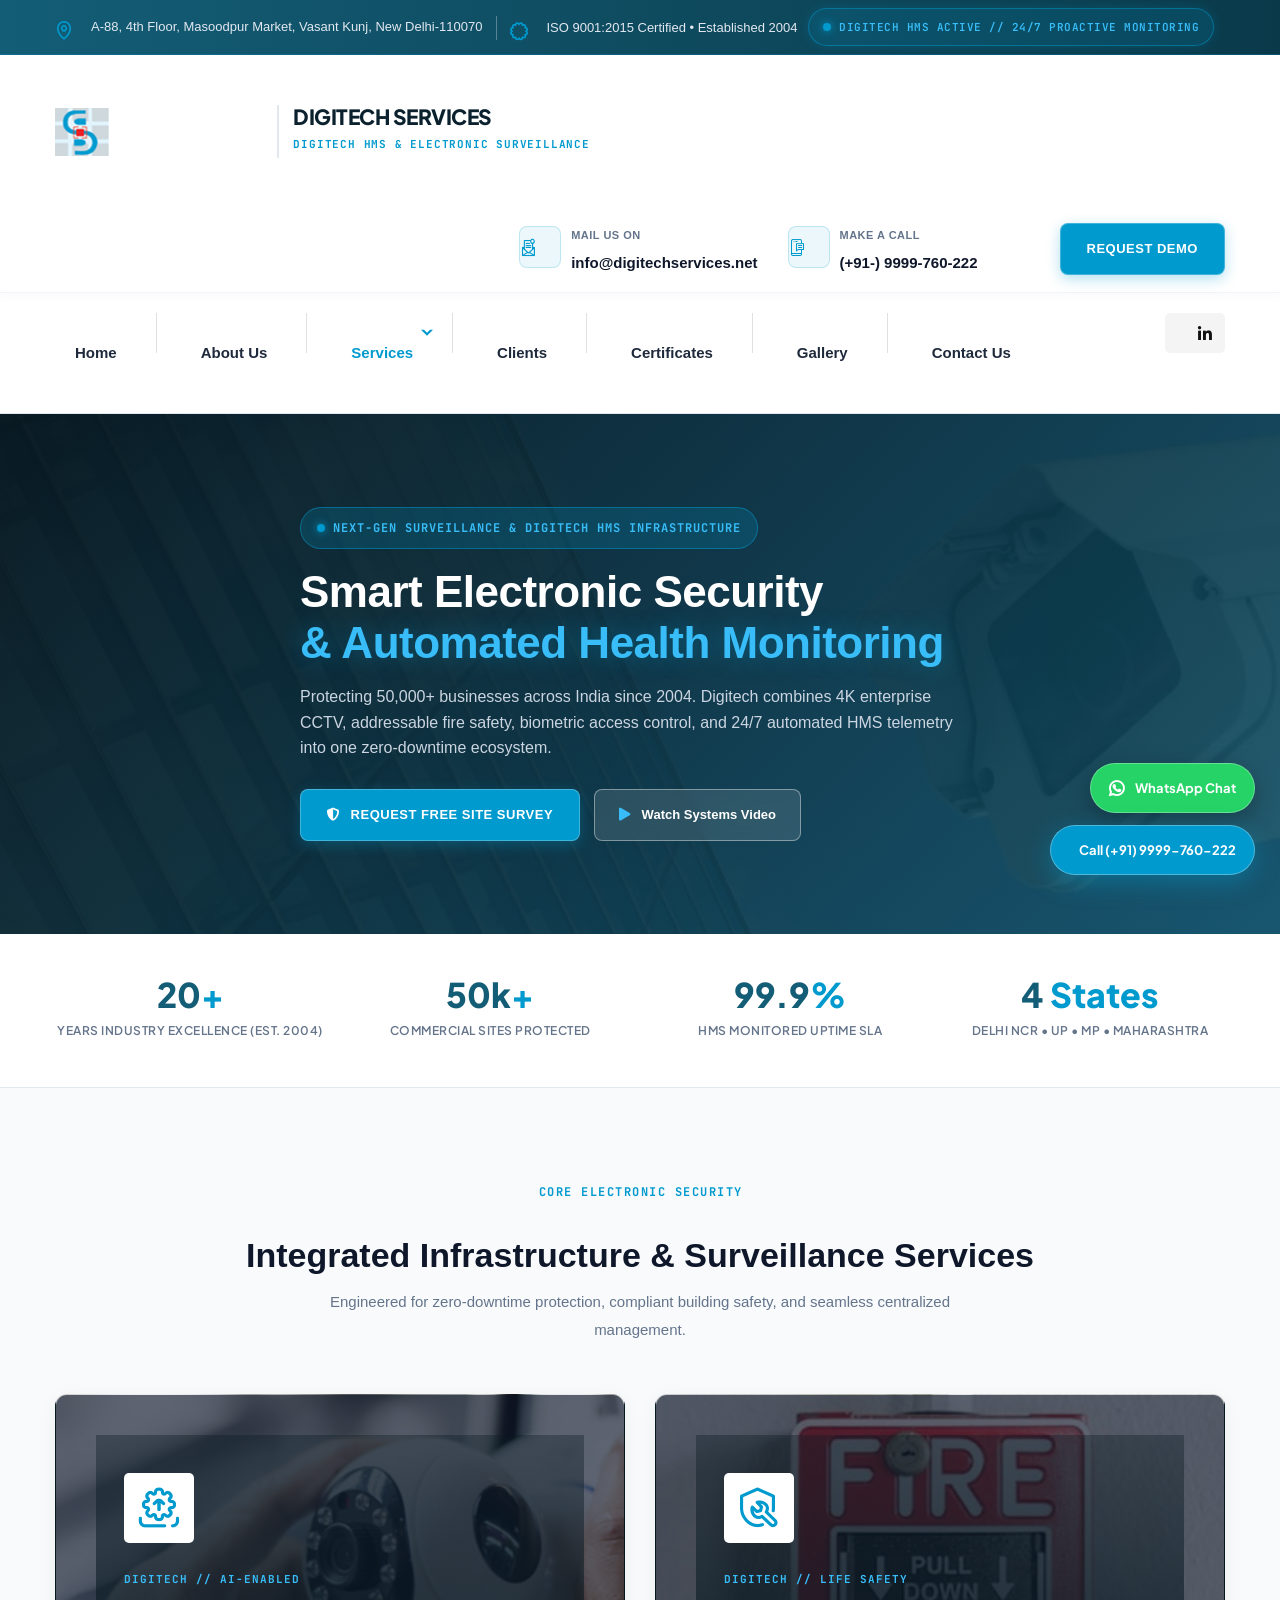
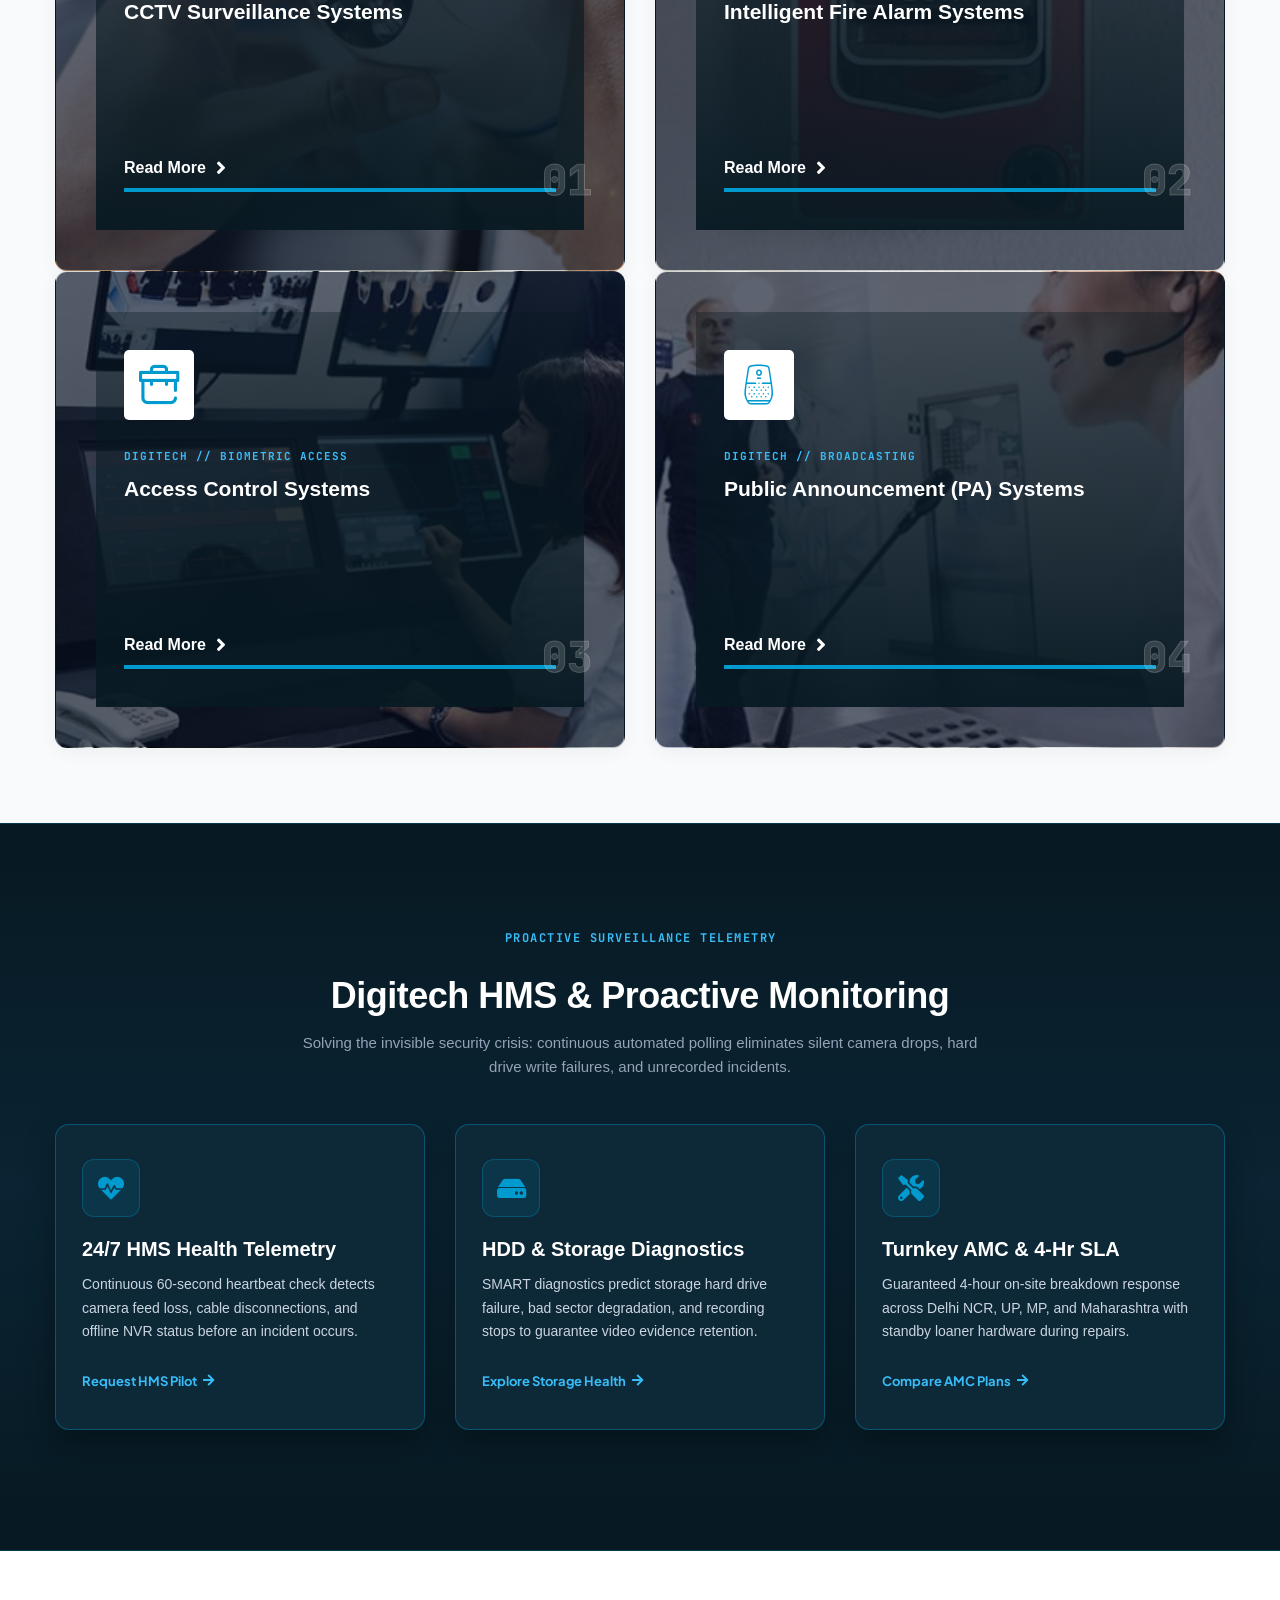
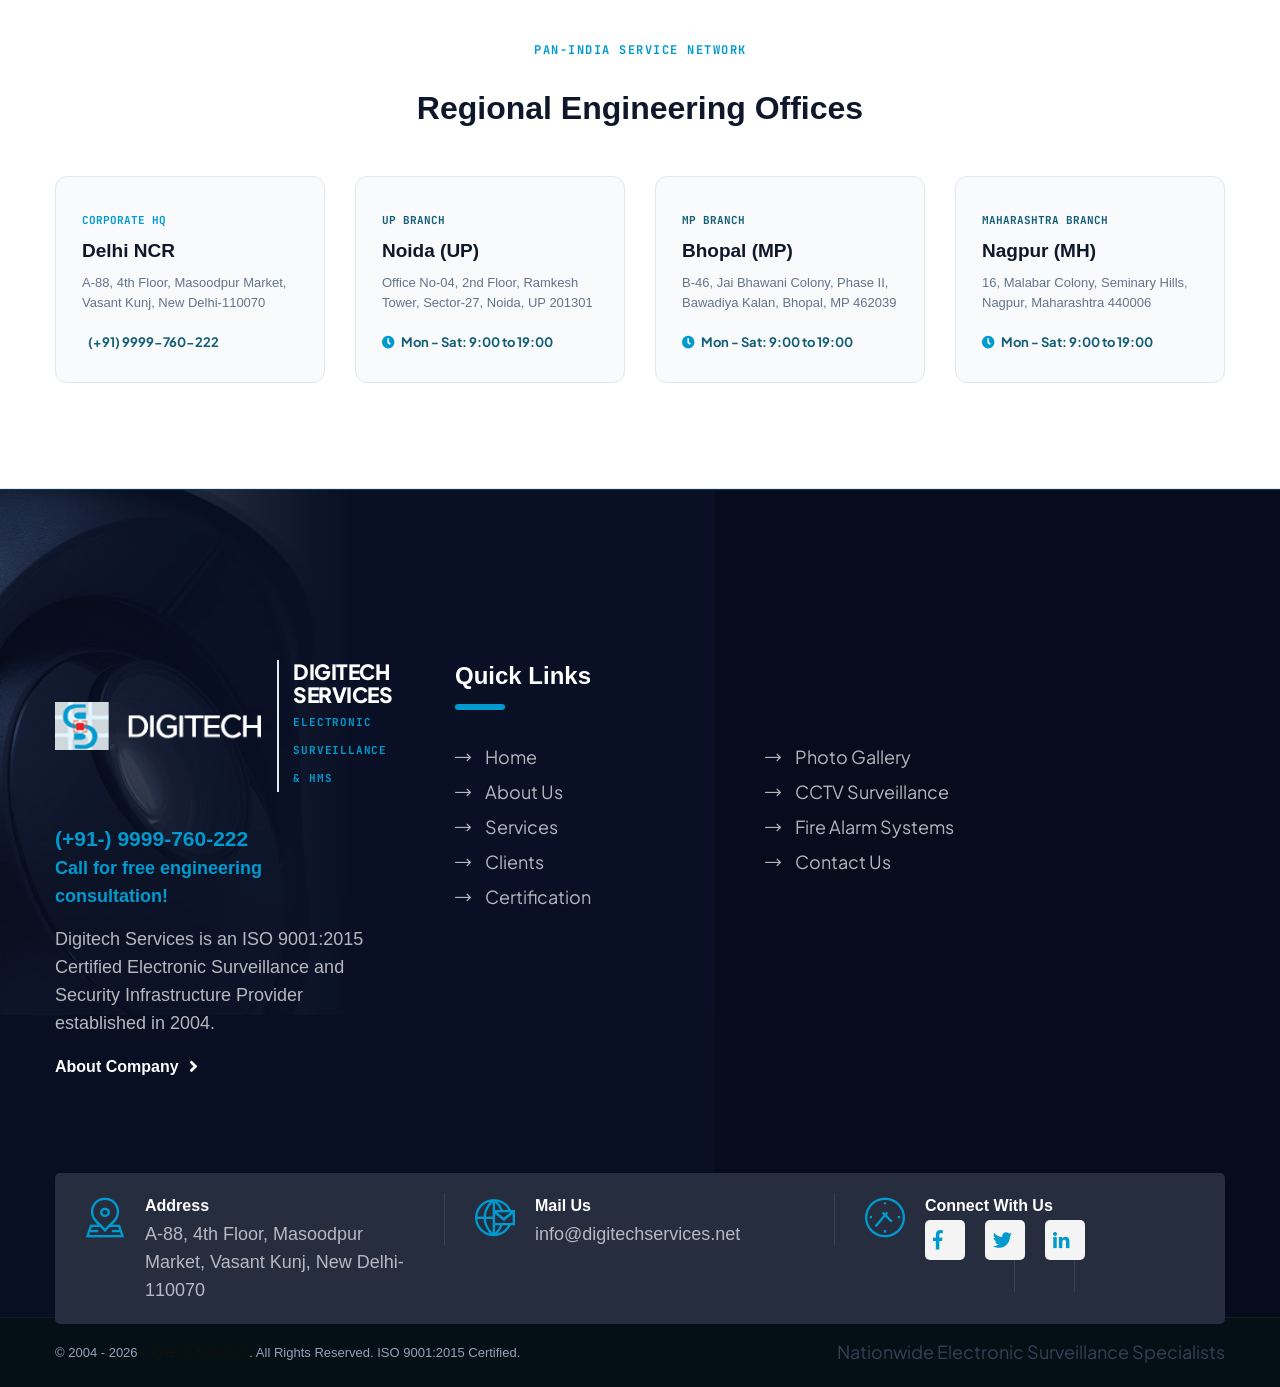
==== commit 6205279f: "feat: enhance branding visibility, embed background video, fix HMS contrast, and clean floating acti" ====
--- a/index.html
+++ b/index.html
@@ -6,7 +6,7 @@
     <meta http-equiv="X-UA-Compatible" content="IE=edge">
     <meta name="viewport" content="width=device-width, initial-scale=1.0, maximum-scale=1.0, user-scalable=0">
 
-    <title>Services | Digitech - Electronic Surveillance & HMS Infrastructure</title>
+    <title>Digitech Services | Enterprise CCTV, Digitech HMS & Electronic Surveillance</title>
 
     <!-- Fav Icon -->
     <link rel="icon" type="image/png" href="assets/images/favicon.png" sizes="16x16">
@@ -28,14 +28,14 @@
     <link href="assets/css/style.css" rel="stylesheet">
     <link href="assets/css/responsive.css" rel="stylesheet">
 
-    <!-- Professional, Minimalistic & Futuristic Theme Enhancements (Using Original #009ace & #135d76) -->
+    <!-- Professional, Minimalistic & Futuristic Styling (Refined #009ace & #135d76) -->
     <style>
         :root {
             --brand-cyan: #009ace;
-            --brand-dark-cyan: #007ba5;
+            --brand-cyan-glow: rgba(0, 154, 206, 0.4);
             --brand-navy: #135d76;
-            --brand-dark: #0a1b24;
-            --brand-card-bg: rgba(255, 255, 255, 0.95);
+            --brand-dark: #071922;
+            --brand-card-dark: #0d2737;
         }
 
         body {
@@ -45,10 +45,15 @@
             -webkit-font-smoothing: antialiased;
         }
 
-        /* Futuristic Header Top Bar */
+        /* Kill the old overlapping template scroll-top blue circle */
+        .scroll-top {
+            display: none !important;
+        }
+
+        /* Top Header Info Bar */
         .header-top {
-            background: linear-gradient(90deg, #135d76 0%, #0d4254 100%) !important;
-            border-bottom: 1px solid rgba(0, 154, 206, 0.25);
+            background: linear-gradient(90deg, #135d76 0%, #0a3a4a 100%) !important;
+            border-bottom: 1px solid rgba(0, 154, 206, 0.3);
             padding: 8px 0 !important;
         }
         .header-top .top-inner {
@@ -67,75 +72,109 @@
         .header-top .info li i {
             color: #009ace !important;
         }
+        
+        /* Futuristic HMS Live Status Pill */
         .hms-telemetry-badge {
             display: inline-flex;
             align-items: center;
             gap: 8px;
             background: rgba(0, 154, 206, 0.15);
-            border: 1px solid rgba(0, 154, 206, 0.4);
-            padding: 4px 12px;
+            border: 1px solid rgba(0, 154, 206, 0.5);
+            padding: 4px 14px;
             border-radius: 20px;
             font-family: 'JetBrains Mono', monospace;
             font-size: 11px;
             font-weight: 600;
             color: #38bdf8;
             letter-spacing: 0.5px;
+            box-shadow: 0 0 12px rgba(0, 154, 206, 0.2);
         }
         .pulse-dot {
-            width: 7px;
-            height: 7px;
+            width: 8px;
+            height: 8px;
             background: #009ace;
             border-radius: 50%;
             box-shadow: 0 0 8px #009ace;
             animation: hmsPulse 2s infinite;
         }
         @keyframes hmsPulse {
-            0% { transform: scale(0.95); box-shadow: 0 0 0 0 rgba(0, 154, 206, 0.7); }
-            70% { transform: scale(1.1); box-shadow: 0 0 0 8px rgba(0, 154, 206, 0); }
+            0% { transform: scale(0.95); box-shadow: 0 0 0 0 rgba(0, 154, 206, 0.8); }
+            70% { transform: scale(1.15); box-shadow: 0 0 0 8px rgba(0, 154, 206, 0); }
             100% { transform: scale(0.95); box-shadow: 0 0 0 0 rgba(0, 154, 206, 0); }
         }
 
-        /* Upper Header Clean & Professional Polish */
+        /* Upper Header: Prominent Brand Name + Logo */
         .header-upper {
-            padding: 20px 0 !important;
+            padding: 16px 0 !important;
             background: #ffffff;
-            box-shadow: 0 2px 15px rgba(0, 0, 0, 0.04);
-        }
-        .header-upper .logo img {
+            border-bottom: 1px solid #f1f5f9;
+            box-shadow: 0 2px 12px rgba(0, 0, 0, 0.03);
+        }
+        .brand-container {
+            display: flex;
+            align-items: center;
+            gap: 16px;
+            text-decoration: none !important;
+        }
+        .brand-container img {
             max-height: 48px;
             width: auto;
             transition: transform 0.3s ease;
         }
-        .header-upper .logo:hover img {
-            transform: scale(1.02);
-        }
+        .brand-container:hover img {
+            transform: scale(1.03);
+        }
+        .brand-identity {
+            display: flex;
+            flex-direction: column;
+            justify-content: center;
+            border-left: 2px solid #e2e8f0;
+            padding-left: 14px;
+        }
+        .brand-identity .brand-name {
+            font-size: 21px;
+            font-weight: 800;
+            color: #0b222e;
+            letter-spacing: -0.5px;
+            line-height: 1.1;
+        }
+        .brand-identity .brand-tag {
+            font-size: 11px;
+            font-weight: 700;
+            color: #009ace;
+            font-family: 'JetBrains Mono', monospace;
+            letter-spacing: 0.8px;
+            margin-top: 2px;
+        }
+
         .header-upper .info-list li {
-            padding-left: 55px !important;
+            padding-left: 52px !important;
         }
         .header-upper .info-list li i {
-            width: 44px !important;
-            height: 44px !important;
-            line-height: 44px !important;
+            width: 42px !important;
+            height: 42px !important;
+            line-height: 42px !important;
             background: rgba(0, 154, 206, 0.08) !important;
             color: #009ace !important;
-            border-radius: 10px !important;
+            border-radius: 8px !important;
             border: 1px solid rgba(0, 154, 206, 0.2);
-            font-size: 18px !important;
+            font-size: 17px !important;
         }
         .header-upper .info-list li p {
-            font-size: 12px;
-            font-weight: 500;
+            font-size: 11px;
+            font-weight: 600;
             color: #64748b;
+            text-transform: uppercase;
+            letter-spacing: 0.5px;
             margin-bottom: 2px;
         }
         .header-upper .info-list li h5 a {
             font-weight: 700;
             color: #0f172a;
             font-size: 15px;
-            letter-spacing: -0.2px;
-        }
-
-        /* Minimalistic & Modern Buttons */
+        }
+
+        /* Clean Minimalist Theme Buttons */
         .theme-btn.style-one {
             background: #009ace !important;
             border-radius: 8px !important;
@@ -143,18 +182,29 @@
             font-size: 13px !important;
             letter-spacing: 0.5px !important;
             text-transform: uppercase !important;
-            padding: 12px 28px !important;
-            box-shadow: 0 4px 14px rgba(0, 154, 206, 0.35) !important;
-            transition: all 0.3s cubic-bezier(0.4, 0, 0.2, 1) !important;
-            border: 1px solid rgba(255, 255, 255, 0.2) !important;
+            padding: 12px 26px !important;
+            box-shadow: 0 4px 14px rgba(0, 154, 206, 0.3) !important;
+            transition: all 0.25s ease !important;
+            border: 1px solid rgba(255, 255, 255, 0.25) !important;
+            cursor: pointer;
         }
         .theme-btn.style-one:hover {
             background: #007ba5 !important;
             transform: translateY(-2px);
             box-shadow: 0 6px 20px rgba(0, 154, 206, 0.45) !important;
         }
-
-        /* Modern Navigation Bar */
+        .theme-btn.btn-ghost {
+            background: rgba(255, 255, 255, 0.12) !important;
+            color: #ffffff !important;
+            border: 1px solid rgba(255, 255, 255, 0.4) !important;
+            backdrop-filter: blur(8px);
+        }
+        .theme-btn.btn-ghost:hover {
+            background: #ffffff !important;
+            color: #009ace !important;
+        }
+
+        /* Navigation */
         .header-lower {
             background: #ffffff !important;
             border-bottom: 1px solid #e2e8f0;
@@ -163,91 +213,140 @@
             font-weight: 600 !important;
             font-size: 15px !important;
             color: #1e293b !important;
-            padding: 22px 20px !important;
-            transition: color 0.2s ease !important;
+            padding: 20px 20px !important;
         }
         .main-menu .navigation > li.current > a,
         .main-menu .navigation > li:hover > a {
             color: #009ace !important;
         }
 
-        /* Futuristic Page Title Banner */
-        .page-title {
+        /* Futuristic Hero Banner with Authentic Background Video */
+        .hero-banner {
             position: relative;
-            padding: 100px 0 90px 0 !important;
-            background-size: cover;
-            background-position: center;
-        }
-        .page-title::before {
-            content: '';
+            min-height: 520px;
+            display: flex;
+            align-items: center;
+            overflow: hidden;
+            background: #071922;
+        }
+        .hero-video-wrapper {
             position: absolute;
             inset: 0;
-            background: linear-gradient(135deg, rgba(10, 27, 36, 0.94) 0%, rgba(19, 93, 118, 0.88) 100%);
-        }
-        .page-title .content-box {
+            width: 100%;
+            height: 100%;
+            overflow: hidden;
+            z-index: 1;
+        }
+        .hero-video {
+            width: 100%;
+            height: 100%;
+            object-fit: cover;
+            filter: brightness(0.4) contrast(1.1);
+        }
+        .hero-overlay {
+            position: absolute;
+            inset: 0;
+            background: linear-gradient(135deg, rgba(7, 25, 34, 0.92) 0%, rgba(19, 93, 118, 0.78) 100%);
+            z-index: 2;
+        }
+        .hero-content {
             position: relative;
-            z-index: 2;
-            text-align: center;
-        }
-        .page-title h1 {
-            font-size: 42px !important;
-            font-weight: 800 !important;
-            color: #ffffff !important;
-            letter-spacing: -0.5px;
-            margin-bottom: 15px;
-        }
-        .page-title .sub-tag {
+            z-index: 3;
+            padding: 80px 0;
+        }
+        .hero-badge {
             display: inline-flex;
             align-items: center;
             gap: 8px;
             background: rgba(0, 154, 206, 0.2);
             border: 1px solid rgba(0, 154, 206, 0.5);
-            padding: 6px 18px;
+            padding: 6px 16px;
             border-radius: 30px;
             color: #38bdf8;
-            font-size: 13px;
+            font-size: 12px;
+            font-weight: 700;
+            letter-spacing: 1px;
+            font-family: 'JetBrains Mono', monospace;
+            margin-bottom: 18px;
+        }
+        .hero-title {
+            font-size: 44px;
+            font-weight: 800;
+            color: #ffffff;
+            line-height: 1.15;
+            letter-spacing: -0.5px;
+            margin-bottom: 16px;
+        }
+        .hero-title span {
+            color: #38bdf8;
+            text-shadow: 0 0 25px rgba(0, 154, 206, 0.4);
+        }
+        .hero-desc {
+            font-size: 16px;
+            color: #cbd5e1;
+            max-width: 680px;
+            line-height: 1.6;
+            margin-bottom: 28px;
+        }
+        .hero-actions {
+            display: flex;
+            flex-wrap: wrap;
+            gap: 14px;
+            align-items: center;
+        }
+
+        /* Minimalist Metric Strip */
+        .trust-strip {
+            background: #ffffff;
+            border-bottom: 1px solid #e2e8f0;
+            padding: 32px 0;
+        }
+        .trust-item {
+            text-align: center;
+            padding: 10px 15px;
+        }
+        .trust-item .trust-num {
+            font-size: 34px;
+            font-weight: 800;
+            color: #135d76;
+            line-height: 1.1;
+        }
+        .trust-item .trust-num span {
+            color: #009ace;
+        }
+        .trust-item .trust-lbl {
+            font-size: 12px;
             font-weight: 600;
-            margin-bottom: 15px;
-        }
-        .page-title .bread-crumb li {
-            color: #cbd5e1 !important;
-            font-size: 14px;
-        }
-        .page-title .bread-crumb li a {
-            color: #94a3b8 !important;
-            font-weight: 500;
-        }
-        .page-title .bread-crumb li a:hover {
-            color: #009ace !important;
-        }
-
-        /* Professional & Minimalistic Service Cards */
+            color: #64748b;
+            text-transform: uppercase;
+            letter-spacing: 0.5px;
+            margin-top: 4px;
+        }
+
+        /* Core Services Cards (01 CCTV, 02 Fire Alarm, etc.) */
         .service-section {
-            padding: 90px 0 80px 0 !important;
+            padding: 85px 0 75px 0 !important;
             background: #f8fafc;
         }
-        .service-block-one {
-            margin-bottom: 30px;
-        }
         .service-block-one .inner-box {
-            border-radius: 14px !important;
+            border-radius: 12px !important;
             overflow: hidden;
-            box-shadow: 0 4px 20px rgba(0, 0, 0, 0.06);
-            transition: all 0.4s cubic-bezier(0.4, 0, 0.2, 1);
-            border: 1px solid rgba(0, 0, 0, 0.05);
-            background-color: #0a1b24;
+            box-shadow: 0 4px 18px rgba(0, 0, 0, 0.05);
+            transition: all 0.35s ease;
+            border: 1px solid rgba(0, 0, 0, 0.06);
+            background-color: #071922;
         }
         .service-block-one .inner-box:hover {
-            transform: translateY(-8px);
-            box-shadow: 0 16px 36px rgba(0, 154, 206, 0.18);
-            border-color: rgba(0, 154, 206, 0.4);
+            transform: translateY(-6px);
+            box-shadow: 0 14px 32px rgba(0, 154, 206, 0.16);
+            border-color: rgba(0, 154, 206, 0.45);
         }
         .service-block-one .inner-box .content-box {
-            padding: 40px 30px !important;
-            background: linear-gradient(180deg, rgba(10, 27, 36, 0.4) 0%, rgba(10, 27, 36, 0.92) 100%) !important;
+            padding: 38px 28px !important;
+            background: linear-gradient(180deg, rgba(7, 25, 34, 0.35) 0%, rgba(7, 25, 34, 0.94) 100%) !important;
         }
         .service-block-one .inner-box .content-box .category {
-            color: #009ace !important;
+            color: #38bdf8 !important;
             font-family: 'JetBrains Mono', monospace;
             font-weight: 700;
             font-size: 11px;
@@ -255,39 +354,39 @@
         }
         .service-block-one .inner-box .content-box h3 {
             font-weight: 700 !important;
-            font-size: 22px !important;
+            font-size: 21px !important;
             color: #ffffff !important;
-            margin-top: 5px;
+            margin-top: 6px;
         }
         .service-block-one .inner-box .content-box .count {
             color: rgba(255, 255, 255, 0.15) !important;
             font-family: 'JetBrains Mono', monospace;
             font-weight: 800;
-            font-size: 44px;
+            font-size: 42px;
         }
         .service-block-one .inner-box .overlay-content {
-            background: linear-gradient(135deg, rgba(19, 93, 118, 0.96) 0%, rgba(10, 27, 36, 0.96) 100%) !important;
+            background: linear-gradient(135deg, rgba(19, 93, 118, 0.96) 0%, rgba(7, 25, 34, 0.96) 100%) !important;
             backdrop-filter: blur(8px);
-            padding: 40px 30px !important;
+            padding: 38px 28px !important;
             border: 1px solid rgba(0, 154, 206, 0.4);
-            border-radius: 14px;
+            border-radius: 12px;
         }
         .service-block-one .inner-box .overlay-content h3 a {
             color: #ffffff !important;
-            font-size: 22px !important;
+            font-size: 21px !important;
             font-weight: 700;
         }
         .service-block-one .inner-box .overlay-content p {
             color: #e2e8f0 !important;
             font-size: 14px !important;
             line-height: 1.6 !important;
-            margin: 15px 0 25px 0 !important;
+            margin: 14px 0 22px 0 !important;
         }
         .service-block-one .inner-box .overlay-content .btn-box a {
             background: #009ace !important;
             color: #ffffff !important;
             border-radius: 6px;
-            padding: 8px 20px;
+            padding: 8px 18px;
             font-weight: 600;
             font-size: 13px;
             display: inline-flex;
@@ -300,91 +399,143 @@
             color: #009ace !important;
         }
 
-        /* Futuristic Special Services Section (Digitech HMS & AI Core) */
-        .service-style-five {
+        /* 100% FIXED HIGH-CONTRAST: Digitech HMS Proactive Monitoring Section */
+        .hms-proactive-section {
+            background: linear-gradient(180deg, #071922 0%, #0a2433 50%, #071922 100%) !important;
             padding: 95px 0 !important;
             position: relative;
-        }
-        .service-style-five .sec-title h2 {
+            border-top: 1px solid rgba(0, 154, 206, 0.25);
+            border-bottom: 1px solid rgba(0, 154, 206, 0.25);
+        }
+        .hms-proactive-section .sec-title h2 {
             font-size: 36px !important;
             font-weight: 800 !important;
             color: #ffffff !important;
             letter-spacing: -0.5px;
         }
-        .service-style-five .top-title p {
-            color: #009ace !important;
+        .hms-proactive-section .top-title p {
+            color: #38bdf8 !important;
             font-family: 'JetBrains Mono', monospace;
             font-weight: 700;
             font-size: 12px;
             letter-spacing: 1.5px;
         }
-        .service-block-four .inner-box {
-            background: rgba(10, 27, 36, 0.85) !important;
-            backdrop-filter: blur(10px);
-            border: 1px solid rgba(0, 154, 206, 0.25) !important;
+        .hms-proactive-section .sec-desc {
+            color: #94a3b8;
+            font-size: 15px;
+            max-width: 680px;
+            margin: 12px auto 0 auto;
+            line-height: 1.6;
+        }
+
+        /* High-Contrast Dark-Slate Glass Cards (NO COLOR OVERLAPPING) */
+        .hms-card {
+            background: #0d2837 !important;
+            border: 1px solid rgba(0, 154, 206, 0.4) !important;
             border-radius: 14px !important;
-            padding: 35px 25px !important;
-            transition: all 0.3s cubic-bezier(0.4, 0, 0.2, 1);
-        }
-        .service-block-four .inner-box:hover {
+            padding: 34px 26px !important;
+            box-shadow: 0 12px 30px rgba(0, 0, 0, 0.35);
+            transition: all 0.3s ease;
+            height: 100%;
+            display: flex;
+            flex-direction: column;
+            justify-content: space-between;
+        }
+        .hms-card:hover {
             border-color: #009ace !important;
             transform: translateY(-6px);
-            box-shadow: 0 15px 35px rgba(0, 154, 206, 0.2);
-        }
-        .service-block-four .inner-box .icon-box i {
-            color: #009ace !important;
-            font-size: 42px;
-        }
-        .service-block-four .inner-box h4 {
+            box-shadow: 0 16px 36px rgba(0, 154, 206, 0.25);
+        }
+        .hms-card .icon-box {
+            width: 58px;
+            height: 58px;
+            border-radius: 12px;
+            background: rgba(0, 154, 206, 0.12);
+            border: 1px solid rgba(0, 154, 206, 0.3);
+            display: flex;
+            align-items: center;
+            justify-content: center;
+            color: #009ace;
+            font-size: 26px;
+            margin-bottom: 20px;
+        }
+        .hms-card h4 {
             color: #ffffff !important;
-            font-size: 19px !important;
+            font-size: 20px !important;
+            font-weight: 700 !important;
+            margin-bottom: 12px;
+        }
+        .hms-card p {
+            color: #cbd5e1 !important;
+            font-size: 14px !important;
+            line-height: 1.65 !important;
+            margin-bottom: 22px;
+        }
+        .hms-card .card-cta {
+            color: #38bdf8 !important;
             font-weight: 700;
-            margin-top: 15px;
-        }
-        .service-block-four .inner-box .text p {
-            color: #cbd5e1 !important;
-            font-size: 13px !important;
+            font-size: 13px;
+            display: inline-flex;
+            align-items: center;
+            gap: 6px;
+            cursor: pointer;
+            text-decoration: none;
+            transition: gap 0.2s;
+        }
+        .hms-card .card-cta:hover {
+            color: #ffffff !important;
+            gap: 10px;
+        }
+
+        /* Regional Branches Grid */
+        .branch-section {
+            padding: 80px 0;
+            background: #ffffff;
+            border-bottom: 1px solid #e2e8f0;
+        }
+        .branch-box {
+            background: #f8fafc;
+            border: 1px solid #e2e8f0;
+            border-radius: 12px;
+            padding: 26px;
+            height: 100%;
+            transition: all 0.25s ease;
+        }
+        .branch-box:hover {
+            border-color: #009ace;
+            box-shadow: 0 8px 24px rgba(0, 154, 206, 0.1);
+        }
+        .branch-tag {
+            font-size: 11px;
+            font-weight: 700;
+            color: #009ace;
+            font-family: 'JetBrains Mono', monospace;
+        }
+        .branch-title {
+            font-size: 19px;
+            font-weight: 800;
+            color: #0f172a;
+            margin: 6px 0 10px 0;
+        }
+        .branch-desc {
+            font-size: 13px;
+            color: #64748b;
             line-height: 1.6;
         }
-        .service-block-four .inner-box .text a {
-            color: #009ace !important;
-            font-weight: 600;
+        .branch-phone {
+            margin-top: 14px;
             font-size: 13px;
-        }
-
-        /* Minimalist Trust & Certification Strip */
-        .trust-strip {
-            background: #ffffff;
-            border-top: 1px solid #e2e8f0;
-            border-bottom: 1px solid #e2e8f0;
-            padding: 40px 0;
-        }
-        .trust-item {
-            text-align: center;
-            padding: 10px 15px;
-        }
-        .trust-item .trust-num {
-            font-size: 32px;
-            font-weight: 800;
+            font-weight: 700;
             color: #135d76;
-            line-height: 1.1;
-        }
-        .trust-item .trust-num span {
-            color: #009ace;
-        }
-        .trust-item .trust-lbl {
-            font-size: 12px;
-            font-weight: 600;
-            color: #64748b;
-            text-transform: uppercase;
-            letter-spacing: 0.5px;
-            margin-top: 5px;
-        }
-
-        /* Footer Polish */
+            display: flex;
+            align-items: center;
+            gap: 6px;
+        }
+
+        /* Footer */
         .main-footer {
-            background-color: #0a1b24 !important;
-            border-top: 1px solid rgba(0, 154, 206, 0.2);
+            background-color: #071922 !important;
+            border-top: 1px solid rgba(0, 154, 206, 0.25);
         }
         .footer-top {
             padding: 70px 0 40px 0 !important;
@@ -392,10 +543,10 @@
         .footer-widget .support-box h4 a {
             color: #009ace !important;
             font-weight: 800;
-            font-size: 20px;
+            font-size: 21px;
         }
         .footer-bottom {
-            background: #061117 !important;
+            background: #041016 !important;
             border-top: 1px solid rgba(255, 255, 255, 0.05);
             padding: 20px 0 !important;
         }
@@ -404,45 +555,54 @@
             font-size: 13px;
         }
 
-        /* Floating Minimalist Quick Connect Buttons */
-        .floating-action-bar {
+        /* Clean & Futuristic Floating Action Buttons (NO OVERLAPPING CIRCLE) */
+        .futuristic-floating-actions {
             position: fixed;
             bottom: 25px;
             right: 25px;
-            z-index: 999;
+            z-index: 9999;
             display: flex;
             flex-direction: column;
             gap: 12px;
-        }
-        .floating-btn {
-            width: 50px;
-            height: 50px;
-            border-radius: 50%;
+            align-items: flex-end;
+        }
+        .action-pill {
             display: flex;
             align-items: center;
-            justify-content: center;
-            color: #ffffff;
-            font-size: 20px;
-            box-shadow: 0 6px 18px rgba(0, 0, 0, 0.25);
-            transition: all 0.3s ease;
-            text-decoration: none;
-        }
-        .floating-btn.wa-btn {
+            gap: 10px;
+            padding: 10px 18px;
+            border-radius: 30px;
+            color: #ffffff !important;
+            text-decoration: none !important;
+            box-shadow: 0 8px 24px rgba(0, 0, 0, 0.28);
+            transition: all 0.25s ease;
+            font-size: 13px;
+            font-weight: 700;
+            backdrop-filter: blur(8px);
+        }
+        .action-pill.wa {
             background: #25d366;
-        }
-        .floating-btn.call-btn {
+            border: 1px solid rgba(255, 255, 255, 0.3);
+        }
+        .action-pill.wa:hover {
+            background: #20ba5a;
+            transform: translateX(-4px);
+        }
+        .action-pill.call {
             background: #009ace;
-        }
-        .floating-btn:hover {
-            transform: scale(1.1);
-            color: #ffffff;
-        }
-
-        /* Minimalist Request Demo Modal */
+            border: 1px solid rgba(255, 255, 255, 0.3);
+            box-shadow: 0 8px 24px rgba(0, 154, 206, 0.4);
+        }
+        .action-pill.call:hover {
+            background: #007ba5;
+            transform: translateX(-4px);
+        }
+
+        /* Minimalist Modal */
         .modal-overlay {
             position: fixed;
             inset: 0;
-            background: rgba(10, 27, 36, 0.75);
+            background: rgba(7, 25, 34, 0.8);
             backdrop-filter: blur(6px);
             z-index: 10000;
             display: none;
@@ -455,8 +615,8 @@
             border-radius: 16px;
             max-width: 500px;
             width: 100%;
-            padding: 35px 30px;
-            box-shadow: 0 25px 50px -12px rgba(0, 0, 0, 0.25);
+            padding: 34px 28px;
+            box-shadow: 0 25px 50px rgba(0, 0, 0, 0.25);
             border: 1px solid #e2e8f0;
             position: relative;
         }
@@ -474,14 +634,14 @@
             color: #0f172a;
         }
         .modal-field {
-            margin-bottom: 16px;
+            margin-bottom: 15px;
         }
         .modal-field label {
             display: block;
             font-size: 12px;
             font-weight: 600;
             color: #475569;
-            margin-bottom: 6px;
+            margin-bottom: 5px;
             text-transform: uppercase;
             letter-spacing: 0.5px;
         }
@@ -494,11 +654,38 @@
             color: #1e293b;
             background: #f8fafc;
             outline: none;
-            transition: border-color 0.2s;
         }
         .modal-field input:focus, .modal-field select:focus, .modal-field textarea:focus {
             border-color: #009ace;
             background: #ffffff;
+        }
+
+        /* Video Showcase Modal */
+        .video-modal-overlay {
+            position: fixed;
+            inset: 0;
+            background: rgba(0, 0, 0, 0.9);
+            backdrop-filter: blur(8px);
+            z-index: 10001;
+            display: none;
+            align-items: center;
+            justify-content: center;
+            padding: 20px;
+        }
+        .video-modal-box {
+            max-width: 850px;
+            width: 100%;
+            position: relative;
+        }
+        .video-modal-close {
+            position: absolute;
+            top: -40px;
+            right: 0;
+            color: #ffffff;
+            font-size: 24px;
+            background: none;
+            border: none;
+            cursor: pointer;
         }
     </style>
 </head>
@@ -526,7 +713,13 @@
                         <div class="auto-container">
                             <div class="upper-inner clearfix">
                                 <div class="logo-box pull-left">
-                                    <figure class="logo"><a href="index.html"><img src="assets/images/logo.png" alt="Digitech Services"></a></figure>
+                                    <a href="index.html" class="brand-container">
+                                        <img src="assets/images/logo.png" alt="Digitech Services Logo">
+                                        <div class="brand-identity">
+                                            <span class="brand-name">DIGITECH SERVICES</span>
+                                            <span class="brand-tag">DIGITECH HMS &amp; SURVEILLANCE</span>
+                                        </div>
+                                    </a>
                                 </div>
                                 <ul class="info-list clearfix pull-right">
                                     <li>
@@ -537,7 +730,7 @@
                                     <li>
                                         <i class="icon-smartphone"></i>
                                         <p>Make a Call</p>
-                                        <h5><a href="tel:09999760222">(+91-) 09999760222</a></h5>
+                                        <h5><a href="tel:09999760222">(+91-) 9999-760-222</a></h5>
                                     </li>
                                     <li class="btn-box">
                                         <button onclick="openDemoModal('General Service Inquiry')" class="theme-btn style-one">Request Demo</button>
@@ -555,7 +748,7 @@
                 </div>
             </div>
 
-            <!-- Top Header Bar with HMS Telemetry Indicator -->
+            <!-- Top Header Bar with Live HMS Telemetry -->
             <div class="header-top auto-hidden">
                 <div class="auto-container">
                     <div class="top-inner clearfix">
@@ -566,7 +759,7 @@
                             </li>
                             <li style="margin-left: 20px;">
                                 <i class="fas fa-certificate"></i>
-                                <span>ISO 9001:2015 Certified Company (Est. 2004)</span>
+                                <span>ISO 9001:2015 Certified • Established 2004</span>
                             </li>
                         </ul>
                         <div class="pull-right">
@@ -579,14 +772,18 @@
                 </div>
             </div>
 
-            <!-- Upper Header -->
+            <!-- Upper Header: Prominent Brand Name + Logo -->
             <div class="header-upper auto-hidden">
                 <div class="auto-container">
                     <div class="upper-inner clearfix">
                         <div class="logo-box pull-left">
-                            <figure class="logo">
-                                <a href="index.html"><img src="assets/images/logo.png" alt="Digitech Services Logo"></a>
-                            </figure>
+                            <a href="index.html" class="brand-container">
+                                <img src="assets/images/logo.png" alt="Digitech Services Logo">
+                                <div class="brand-identity">
+                                    <span class="brand-name">DIGITECH SERVICES</span>
+                                    <span class="brand-tag">DIGITECH HMS &amp; ELECTRONIC SURVEILLANCE</span>
+                                </div>
+                            </a>
                         </div>
                         <ul class="info-list clearfix pull-right">
                             <li>
@@ -612,7 +809,6 @@
                 <div class="auto-container">
                     <div class="outer-box clearfix">
                         <div class="menu-area clearfix pull-left">
-                            <!-- Mobile Navigation Toggler -->
                             <div class="mobile-nav-toggler">
                                 <i class="icon-bar"></i>
                                 <i class="icon-bar"></i>
@@ -678,8 +874,13 @@
             <div class="close-btn"><i class="fas fa-times"></i></div>
 
             <nav class="menu-box">
-                <div class="nav-logo"><a href="index.html"><img src="assets/images/logo-2.png" alt="Digitech Services" title="Digitech"></a></div>
-                <div class="menu-outer"><!-- Menu Injected via Javascript --></div>
+                <div class="nav-logo">
+                    <a href="index.html" style="display: flex; align-items: center; gap: 10px; padding: 15px 0;">
+                        <img src="assets/images/logo-2.png" alt="Digitech Services Logo">
+                        <span style="font-size: 16px; font-weight: 800; color: #ffffff;">DIGITECH SERVICES</span>
+                    </a>
+                </div>
+                <div class="menu-outer"><!-- Injected via JS --></div>
                 <div class="contact-info">
                     <h4>Contact Info</h4>
                     <ul>
@@ -688,35 +889,40 @@
                         <li><a href="mailto:info@digitechservices.net">info@digitechservices.net</a></li>
                     </ul>
                 </div>
-                <div class="social-links">
-                    <ul class="clearfix">
-                        <li><a href="index.html"><span class="fab fa-twitter"></span></a></li>
-                        <li><a href="index.html"><span class="fab fa-facebook-square"></span></a></li>
-                        <li><a href="index.html"><span class="fab fa-linkedin-in"></span></a></li>
-                    </ul>
-                </div>
             </nav>
         </div>
         <!-- End Mobile Menu -->
 
-        <!-- Page Title Banner -->
-        <section class="page-title" style="background-image: url(assets/images/background/page-title.jpg);">
-            <div class="auto-container">
-                <div class="content-box">
-                    <div class="sub-tag">
-                        <i class="fas fa-shield-alt"></i> SMART SECURITY & SURVEILLANCE INFRASTRUCTURE
-                    </div>
-                    <div class="title">
-                        <h1>Our Services</h1>
-                    </div>
-                    <ul class="bread-crumb clearfix">
-                        <li><a href="index.html">Home</a></li>
-                        <li>Electronic Surveillance & Digitech HMS Solutions</li>
-                    </ul>
+        <!-- Futuristic Hero Banner with Authentic Background Video -->
+        <section class="hero-banner">
+            <div class="hero-video-wrapper">
+                <video class="hero-video" autoplay loop muted playsinline poster="assets/images/background/page-title.jpg">
+                    <source src="assets/images/banner/banner-1.mp4" type="video/mp4">
+                </video>
+            </div>
+            <div class="hero-overlay"></div>
+            <div class="auto-container hero-content">
+                <div class="hero-badge">
+                    <span class="pulse-dot"></span>
+                    <span>NEXT-GEN SURVEILLANCE &amp; DIGITECH HMS INFRASTRUCTURE</span>
+                </div>
+                <h1 class="hero-title">
+                    Smart Electronic Security <br>
+                    <span>&amp; Automated Health Monitoring</span>
+                </h1>
+                <p class="hero-desc">
+                    Protecting 50,000+ businesses across India since 2004. Digitech combines 4K enterprise CCTV, addressable fire safety, biometric access control, and 24/7 automated HMS telemetry into one zero-downtime ecosystem.
+                </p>
+                <div class="hero-actions">
+                    <button onclick="openDemoModal('Hero Site Survey')" class="theme-btn style-one">
+                        <i class="fas fa-shield-alt" style="margin-right: 6px;"></i> Request Free Site Survey
+                    </button>
+                    <button onclick="openVideoModal()" class="theme-btn btn-ghost" style="border-radius: 8px; padding: 12px 24px; font-weight: 700; font-size: 13px; cursor: pointer;">
+                        <i class="fas fa-play" style="margin-right: 8px; color: #38bdf8;"></i> Watch Systems Video
+                    </button>
                 </div>
             </div>
         </section>
-        <!-- End Page Title Banner -->
 
         <!-- Trust & Proof Metrics Strip -->
         <div class="trust-strip">
@@ -724,7 +930,7 @@
                 <div class="row clearfix">
                     <div class="col-lg-3 col-md-6 col-sm-6 trust-item">
                         <div class="trust-num">20<span>+</span></div>
-                        <div class="trust-lbl">Years Industry Excellence</div>
+                        <div class="trust-lbl">Years Industry Excellence (Est. 2004)</div>
                     </div>
                     <div class="col-lg-3 col-md-6 col-sm-6 trust-item">
                         <div class="trust-num">50k<span>+</span></div>
@@ -749,11 +955,11 @@
                 <div class="sec-title centred" style="margin-bottom: 50px;">
                     <div class="top-title">
                         <p style="color: #009ace; font-family: 'JetBrains Mono', monospace; font-weight: 700; font-size: 12px; letter-spacing: 1.5px;">
-                            CORE SECURITY SUITE
+                            CORE ELECTRONIC SECURITY
                         </p>
                     </div>
                     <h2 style="font-size: 34px; font-weight: 800; color: #0f172a; margin-top: 5px;">
-                        Enterprise Surveillance & Life Safety Systems
+                        Integrated Infrastructure &amp; Surveillance Services
                     </h2>
                     <p style="color: #64748b; font-size: 15px; max-width: 650px; margin: 10px auto 0 auto;">
                         Engineered for zero-downtime protection, compliant building safety, and seamless centralized management.
@@ -777,7 +983,7 @@
                                     <div class="icon-box"><i class="icon-install"></i></div>
                                     <span class="category">DIGITECH // OPTICAL CLARITY</span>
                                     <h3><a href="cctv-surveillance.html">CCTV Surveillance Systems</a></h3>
-                                    <p>High-definition 4K IP cameras, 360° PTZ domes, thermal perimeter sensing, and AI analytics (ANPR number plates & intrusion alerts). Trusted by over 50,000 businesses nationwide.</p>
+                                    <p>High-definition 4K IP cameras, 360° PTZ domes, thermal perimeter sensing, and AI analytics (ANPR number plates &amp; intrusion alerts). Trusted by over 50,000 businesses nationwide.</p>
                                     <div class="btn-box">
                                         <a href="cctv-surveillance.html">Read More<i class="fas fa-angle-right"></i></a>
                                         <button onclick="openDemoModal('CCTV Surveillance System')" style="margin-left: 10px; background: transparent; border: 1px solid #ffffff; color: #ffffff; border-radius: 6px; padding: 7px 16px; font-size: 13px; font-weight: 600; cursor: pointer;">Request Quote</button>
@@ -871,73 +1077,65 @@
         </section>
         <!-- Main Services Section End -->
 
-        <!-- Futuristic Special Services: Digitech HMS Intelligence Core -->
-        <section class="service-style-five sec-pad centred bg-color-6">
-            <div class="bg-layer" style="background-image: url(assets/images/background/service-bg-3.jpg);"></div>
+        <!-- 100% FIXED HIGH-CONTRAST: Digitech HMS Proactive Monitoring Section -->
+        <section class="hms-proactive-section centred">
             <div class="auto-container">
                 <div class="sec-title light">
                     <div class="top-title">
-                        <div class="shape">
-                            <div class="line line-1"></div>
-                            <div class="line line-2"></div>
-                            <div class="line line-3"></div>
-                            <div class="line line-4"></div>
-                            <div class="bg-shape" style="background-image: url(assets/images/icons/bg-shape-2.png);"></div>
-                        </div>
-                        <p>PROACTIVE INTELLIGENCE</p>
-                    </div>
-                    <h2>Digitech HMS & Proactive Monitoring</h2>
-                    <p style="color: #94a3b8; font-size: 15px; max-width: 700px; margin: 12px auto 0 auto;">
-                        Eliminating silent camera drops, hard drive write failures, and unrecorded incidents through continuous automated telemetry.
+                        <p>PROACTIVE SURVEILLANCE TELEMETRY</p>
+                    </div>
+                    <h2>Digitech HMS &amp; Proactive Monitoring</h2>
+                    <p class="sec-desc">
+                        Solving the invisible security crisis: continuous automated polling eliminates silent camera drops, hard drive write failures, and unrecorded incidents.
                     </p>
                 </div>
 
-                <div class="row clearfix">
+                <div class="row clearfix" style="margin-top: 45px;">
                     
                     <!-- HMS Feature 1 -->
-                    <div class="col-lg-4 col-md-6 col-sm-12 service-block">
-                        <div class="service-block-four wow fadeInUp animated" data-wow-delay="00ms" data-wow-duration="1500ms">
-                            <div class="inner-box">
-                                <div class="text">
-                                    <p>Continuous 60-second heartbeat check detects camera feed loss, cable disconnections, and offline NVR status before an incident occurs.</p>
-                                    <a href="javascript:void(0)" onclick="openDemoModal('Digitech HMS Telemetry')">Request Pilot<i class="fas fa-angle-right"></i></a>
-                                </div>
-                                <div class="inner">
-                                    <div class="icon-box"><i class="fas fa-heartbeat"></i></div>
-                                    <h4>24/7 HMS Health Telemetry</h4>
-                                </div>
+                    <div class="col-lg-4 col-md-6 col-sm-12" style="margin-bottom: 25px;">
+                        <div class="hms-card text-left">
+                            <div>
+                                <div class="icon-box"><i class="fas fa-heartbeat"></i></div>
+                                <h4>24/7 HMS Health Telemetry</h4>
+                                <p>Continuous 60-second heartbeat check detects camera feed loss, cable disconnections, and offline NVR status before an incident occurs.</p>
+                            </div>
+                            <div>
+                                <a href="javascript:void(0)" onclick="openDemoModal('Digitech HMS Telemetry')" class="card-cta">
+                                    Request HMS Pilot <i class="fas fa-arrow-right"></i>
+                                </a>
                             </div>
                         </div>
                     </div>
 
                     <!-- HMS Feature 2 -->
-                    <div class="col-lg-4 col-md-6 col-sm-12 service-block">
-                        <div class="service-block-four wow fadeInUp animated" data-wow-delay="300ms" data-wow-duration="1500ms">
-                            <div class="inner-box">
-                                <div class="text">
-                                    <p>SMART diagnostics predict storage hard drive failure, bad sector degradation, and recording stops to guarantee video evidence retention.</p>
-                                    <a href="javascript:void(0)" onclick="openDemoModal('Storage & HDD Protection')">Learn More<i class="fas fa-angle-right"></i></a>
-                                </div>
-                                <div class="inner">
-                                    <div class="icon-box"><i class="fas fa-hdd"></i></div>
-                                    <h4>HDD & Storage Diagnostics</h4>
-                                </div>
+                    <div class="col-lg-4 col-md-6 col-sm-12" style="margin-bottom: 25px;">
+                        <div class="hms-card text-left">
+                            <div>
+                                <div class="icon-box"><i class="fas fa-hdd"></i></div>
+                                <h4>HDD &amp; Storage Diagnostics</h4>
+                                <p>SMART diagnostics predict storage hard drive failure, bad sector degradation, and recording stops to guarantee video evidence retention.</p>
+                            </div>
+                            <div>
+                                <a href="javascript:void(0)" onclick="openDemoModal('Storage & HDD Protection')" class="card-cta">
+                                    Explore Storage Health <i class="fas fa-arrow-right"></i>
+                                </a>
                             </div>
                         </div>
                     </div>
 
                     <!-- HMS Feature 3 -->
-                    <div class="col-lg-4 col-md-6 col-sm-12 service-block">
-                        <div class="service-block-four wow fadeInUp animated" data-wow-delay="600ms" data-wow-duration="1500ms">
-                            <div class="inner-box">
-                                <div class="text">
-                                    <p>Guaranteed 4-hour on-site breakdown response across Delhi NCR, UP, MP, and Maharashtra with standby loaner hardware during repairs.</p>
-                                    <a href="javascript:void(0)" onclick="openDemoModal('AMC & Service SLA')">Explore SLA<i class="fas fa-angle-right"></i></a>
-                                </div>
-                                <div class="inner">
-                                    <div class="icon-box"><i class="fas fa-tools"></i></div>
-                                    <h4>Turnkey AMC & 4-Hr SLA</h4>
-                                </div>
+                    <div class="col-lg-4 col-md-6 col-sm-12" style="margin-bottom: 25px;">
+                        <div class="hms-card text-left">
+                            <div>
+                                <div class="icon-box"><i class="fas fa-tools"></i></div>
+                                <h4>Turnkey AMC &amp; 4-Hr SLA</h4>
+                                <p>Guaranteed 4-hour on-site breakdown response across Delhi NCR, UP, MP, and Maharashtra with standby loaner hardware during repairs.</p>
+                            </div>
+                            <div>
+                                <a href="javascript:void(0)" onclick="openDemoModal('AMC & Service SLA')" class="card-cta">
+                                    Compare AMC Plans <i class="fas fa-arrow-right"></i>
+                                </a>
                             </div>
                         </div>
                     </div>
@@ -945,10 +1143,10 @@
                 </div>
             </div>
         </section>
-        <!-- Futuristic Special Services End -->
+        <!-- Digitech HMS Section End -->
 
         <!-- Regional Service Branches Section -->
-        <section style="padding: 75px 0; background: #ffffff; border-top: 1px solid #e2e8f0;">
+        <section class="branch-section">
             <div class="auto-container">
                 <div class="sec-title centred" style="margin-bottom: 45px;">
                     <div class="top-title">
@@ -961,45 +1159,45 @@
                 <div class="row clearfix">
                     
                     <div class="col-lg-3 col-md-6 col-sm-12" style="margin-bottom: 25px;">
-                        <div style="background: #f8fafc; border: 1px solid #e2e8f0; border-radius: 12px; padding: 25px; height: 100%;">
-                            <span style="font-size: 11px; font-weight: 700; color: #009ace; font-family: 'JetBrains Mono', monospace;">CORPORATE HQ</span>
-                            <h4 style="font-size: 18px; font-weight: 700; color: #0f172a; margin: 8px 0;">Delhi NCR</h4>
-                            <p style="font-size: 13px; color: #64748b; line-height: 1.6;">A-88, 4th Floor, Masoodpur Market, Vasant Kunj, New Delhi-110070</p>
-                            <div style="margin-top: 15px; font-size: 13px; font-weight: 600; color: #135d76;">
-                                <i class="fas fa-phone-alt" style="color: #009ace; margin-right: 6px;"></i> (+91) 9999-760-222
+                        <div class="branch-box">
+                            <span class="branch-tag">CORPORATE HQ</span>
+                            <h4 class="branch-title">Delhi NCR</h4>
+                            <p class="branch-desc">A-88, 4th Floor, Masoodpur Market, Vasant Kunj, New Delhi-110070</p>
+                            <div class="branch-phone">
+                                <i class="fas fa-phone-alt" style="color: #009ace;"></i> (+91) 9999-760-222
                             </div>
                         </div>
                     </div>
 
                     <div class="col-lg-3 col-md-6 col-sm-12" style="margin-bottom: 25px;">
-                        <div style="background: #f8fafc; border: 1px solid #e2e8f0; border-radius: 12px; padding: 25px; height: 100%;">
-                            <span style="font-size: 11px; font-weight: 700; color: #135d76; font-family: 'JetBrains Mono', monospace;">UP BRANCH</span>
-                            <h4 style="font-size: 18px; font-weight: 700; color: #0f172a; margin: 8px 0;">Noida (UP)</h4>
-                            <p style="font-size: 13px; color: #64748b; line-height: 1.6;">Office No-04, 2nd Floor, Ramkesh Tower, Sector-27, Noida, UP 201301</p>
-                            <div style="margin-top: 15px; font-size: 13px; font-weight: 600; color: #135d76;">
-                                <i class="fas fa-clock" style="color: #009ace; margin-right: 6px;"></i> Mon - Sat: 9:00 to 19:00
+                        <div class="branch-box">
+                            <span class="branch-tag" style="color: #135d76;">UP BRANCH</span>
+                            <h4 class="branch-title">Noida (UP)</h4>
+                            <p class="branch-desc">Office No-04, 2nd Floor, Ramkesh Tower, Sector-27, Noida, UP 201301</p>
+                            <div class="branch-phone">
+                                <i class="fas fa-clock" style="color: #009ace;"></i> Mon - Sat: 9:00 to 19:00
                             </div>
                         </div>
                     </div>
 
                     <div class="col-lg-3 col-md-6 col-sm-12" style="margin-bottom: 25px;">
-                        <div style="background: #f8fafc; border: 1px solid #e2e8f0; border-radius: 12px; padding: 25px; height: 100%;">
-                            <span style="font-size: 11px; font-weight: 700; color: #135d76; font-family: 'JetBrains Mono', monospace;">MP BRANCH</span>
-                            <h4 style="font-size: 18px; font-weight: 700; color: #0f172a; margin: 8px 0;">Bhopal (MP)</h4>
-                            <p style="font-size: 13px; color: #64748b; line-height: 1.6;">B-46, Jai Bhawani Colony, Phase II, Bawadiya Kalan, Bhopal, MP 462039</p>
-                            <div style="margin-top: 15px; font-size: 13px; font-weight: 600; color: #135d76;">
-                                <i class="fas fa-clock" style="color: #009ace; margin-right: 6px;"></i> Mon - Sat: 9:00 to 19:00
+                        <div class="branch-box">
+                            <span class="branch-tag" style="color: #135d76;">MP BRANCH</span>
+                            <h4 class="branch-title">Bhopal (MP)</h4>
+                            <p class="branch-desc">B-46, Jai Bhawani Colony, Phase II, Bawadiya Kalan, Bhopal, MP 462039</p>
+                            <div class="branch-phone">
+                                <i class="fas fa-clock" style="color: #009ace;"></i> Mon - Sat: 9:00 to 19:00
                             </div>
                         </div>
                     </div>
 
                     <div class="col-lg-3 col-md-6 col-sm-12" style="margin-bottom: 25px;">
-                        <div style="background: #f8fafc; border: 1px solid #e2e8f0; border-radius: 12px; padding: 25px; height: 100%;">
-                            <span style="font-size: 11px; font-weight: 700; color: #135d76; font-family: 'JetBrains Mono', monospace;">MAHARASHTRA BRANCH</span>
-                            <h4 style="font-size: 18px; font-weight: 700; color: #0f172a; margin: 8px 0;">Nagpur (MH)</h4>
-                            <p style="font-size: 13px; color: #64748b; line-height: 1.6;">16, Malabar Colony, Seminary Hills, Nagpur, Maharashtra 440006</p>
-                            <div style="margin-top: 15px; font-size: 13px; font-weight: 600; color: #135d76;">
-                                <i class="fas fa-clock" style="color: #009ace; margin-right: 6px;"></i> Mon - Sat: 9:00 to 19:00
+                        <div class="branch-box">
+                            <span class="branch-tag" style="color: #135d76;">MAHARASHTRA BRANCH</span>
+                            <h4 class="branch-title">Nagpur (MH)</h4>
+                            <p class="branch-desc">16, Malabar Colony, Seminary Hills, Nagpur, Maharashtra 440006</p>
+                            <div class="branch-phone">
+                                <i class="fas fa-clock" style="color: #009ace;"></i> Mon - Sat: 9:00 to 19:00
                             </div>
                         </div>
                     </div>
@@ -1017,8 +1215,16 @@
                         <div class="row clearfix">
                             <div class="col-lg-4 col-md-6 col-sm-12 footer-column">
                                 <div class="footer-widget logo-widget">
-                                    <figure class="footer-logo"><a href="index.html"><img src="assets/images/logo.png" alt="Digitech Services Logo"></a></figure>
-                                    <div class="support-box">
+                                    <figure class="footer-logo">
+                                        <a href="index.html" class="brand-container">
+                                            <img src="assets/images/logo.png" alt="Digitech Services Logo">
+                                            <div class="brand-identity">
+                                                <span class="brand-name" style="color: #ffffff;">DIGITECH SERVICES</span>
+                                                <span class="brand-tag">ELECTRONIC SURVEILLANCE &amp; HMS</span>
+                                            </div>
+                                        </a>
+                                    </figure>
+                                    <div class="support-box" style="margin-top: 15px;">
                                         <h4><a href="tel:09999760222">(+91-) 9999-760-222</a></h4>
                                         <p>Call for free engineering consultation!</p>
                                     </div>
@@ -1092,13 +1298,15 @@
         </footer>
         <!-- Main Footer End -->
 
-        <!-- Floating Quick Action Buttons (Call & WhatsApp) -->
-        <div class="floating-action-bar">
-            <a href="https://wa.me/919999760222?text=Hello%20Digitech%20Team,%20I%20would%20like%20to%20inquire%20about%20your%20services%20and%20Digitech%20HMS" target="_blank" rel="noopener" class="floating-btn wa-btn" title="Chat on WhatsApp">
-                <i class="fab fa-whatsapp"></i>
+        <!-- Futuristic Floating Action Pills (NO OVERLAPPING CIRCLE) -->
+        <div class="futuristic-floating-actions">
+            <a href="https://wa.me/919999760222?text=Hello%20Digitech%20Team,%20I%20would%20like%20to%20inquire%20about%20your%20services%20and%20Digitech%20HMS" target="_blank" rel="noopener" class="action-pill wa">
+                <i class="fab fa-whatsapp" style="font-size: 18px;"></i>
+                <span>WhatsApp Chat</span>
             </a>
-            <a href="tel:09999760222" class="floating-btn call-btn" title="Call Senior Engineer">
-                <i class="fas fa-phone-alt"></i>
+            <a href="tel:09999760222" class="action-pill call">
+                <i class="fas fa-phone-alt" style="font-size: 15px;"></i>
+                <span>Call (+91) 9999-760-222</span>
             </a>
         </div>
 
@@ -1108,7 +1316,7 @@
                 <button class="modal-close" onclick="closeDemoModal()">&times;</button>
                 <div style="margin-bottom: 20px;">
                     <span style="font-size: 11px; font-weight: 700; color: #009ace; font-family: 'JetBrains Mono', monospace;" id="modalCategoryTag">DIGITECH INQUIRY</span>
-                    <h3 style="font-size: 22px; font-weight: 800; color: #0f172a; margin-top: 4px;" id="modalHeading">Request Site Survey & Demo</h3>
+                    <h3 style="font-size: 22px; font-weight: 800; color: #0f172a; margin-top: 4px;" id="modalHeading">Request Site Survey &amp; Demo</h3>
                     <p style="font-size: 13px; color: #64748b; margin-top: 4px;">Speak directly with a senior surveillance engineer within 2 hours.</p>
                 </div>
                 <form id="serviceInquiryForm" onsubmit="handleInquirySubmit(event)">
@@ -1146,13 +1354,26 @@
                         <textarea id="custMsg" rows="3" placeholder="Approximate number of cameras, premises square footage, or existing system issues..."></textarea>
                     </div>
                     <button type="submit" class="theme-btn style-one" style="width: 100%; border-radius: 8px !important; text-align: center; cursor: pointer;">
-                        Submit & Request Call Back
+                        Submit &amp; Request Call Back
                     </button>
                 </form>
                 <div id="inquirySuccess" style="display: none; text-align: center; padding: 25px 15px;">
                     <i class="fas fa-check-circle" style="font-size: 40px; color: #10b981; margin-bottom: 12px;"></i>
                     <h4 style="font-size: 18px; font-weight: 700; color: #0f172a;">Inquiry Received!</h4>
                     <p style="font-size: 13px; color: #64748b; margin-top: 6px;">Our senior engineer will contact you shortly. You can also reach us directly at <strong>(+91) 9999-760-222</strong>.</p>
+                </div>
+            </div>
+        </div>
+
+        <!-- Video Player Modal -->
+        <div id="videoModal" class="video-modal-overlay">
+            <div class="video-modal-box">
+                <button class="video-modal-close" onclick="closeVideoModal()">&times;</button>
+                <div style="border-radius: 12px; overflow: hidden; box-shadow: 0 20px 50px rgba(0, 154, 206, 0.4); border: 1px solid rgba(0, 154, 206, 0.5);">
+                    <video id="modalVideoPlayer" controls playsinline style="width: 100%; height: auto; display: block; background: #000;">
+                        <source src="assets/images/banner/banner-2.mp4" type="video/mp4">
+                        Your browser does not support HTML5 video.
+                    </video>
                 </div>
             </div>
         </div>
@@ -1206,6 +1427,25 @@
         document.getElementById('demoModal').addEventListener('click', function(e) {
             if (e.target === this) closeDemoModal();
         });
+
+        // Video Modal Controller
+        function openVideoModal() {
+            var vModal = document.getElementById('videoModal');
+            var player = document.getElementById('modalVideoPlayer');
+            vModal.style.display = 'flex';
+            player.play();
+        }
+
+        function closeVideoModal() {
+            var vModal = document.getElementById('videoModal');
+            var player = document.getElementById('modalVideoPlayer');
+            player.pause();
+            vModal.style.display = 'none';
+        }
+
+        document.getElementById('videoModal').addEventListener('click', function(e) {
+            if (e.target === this) closeVideoModal();
+        });
     </script>
 
 </body>
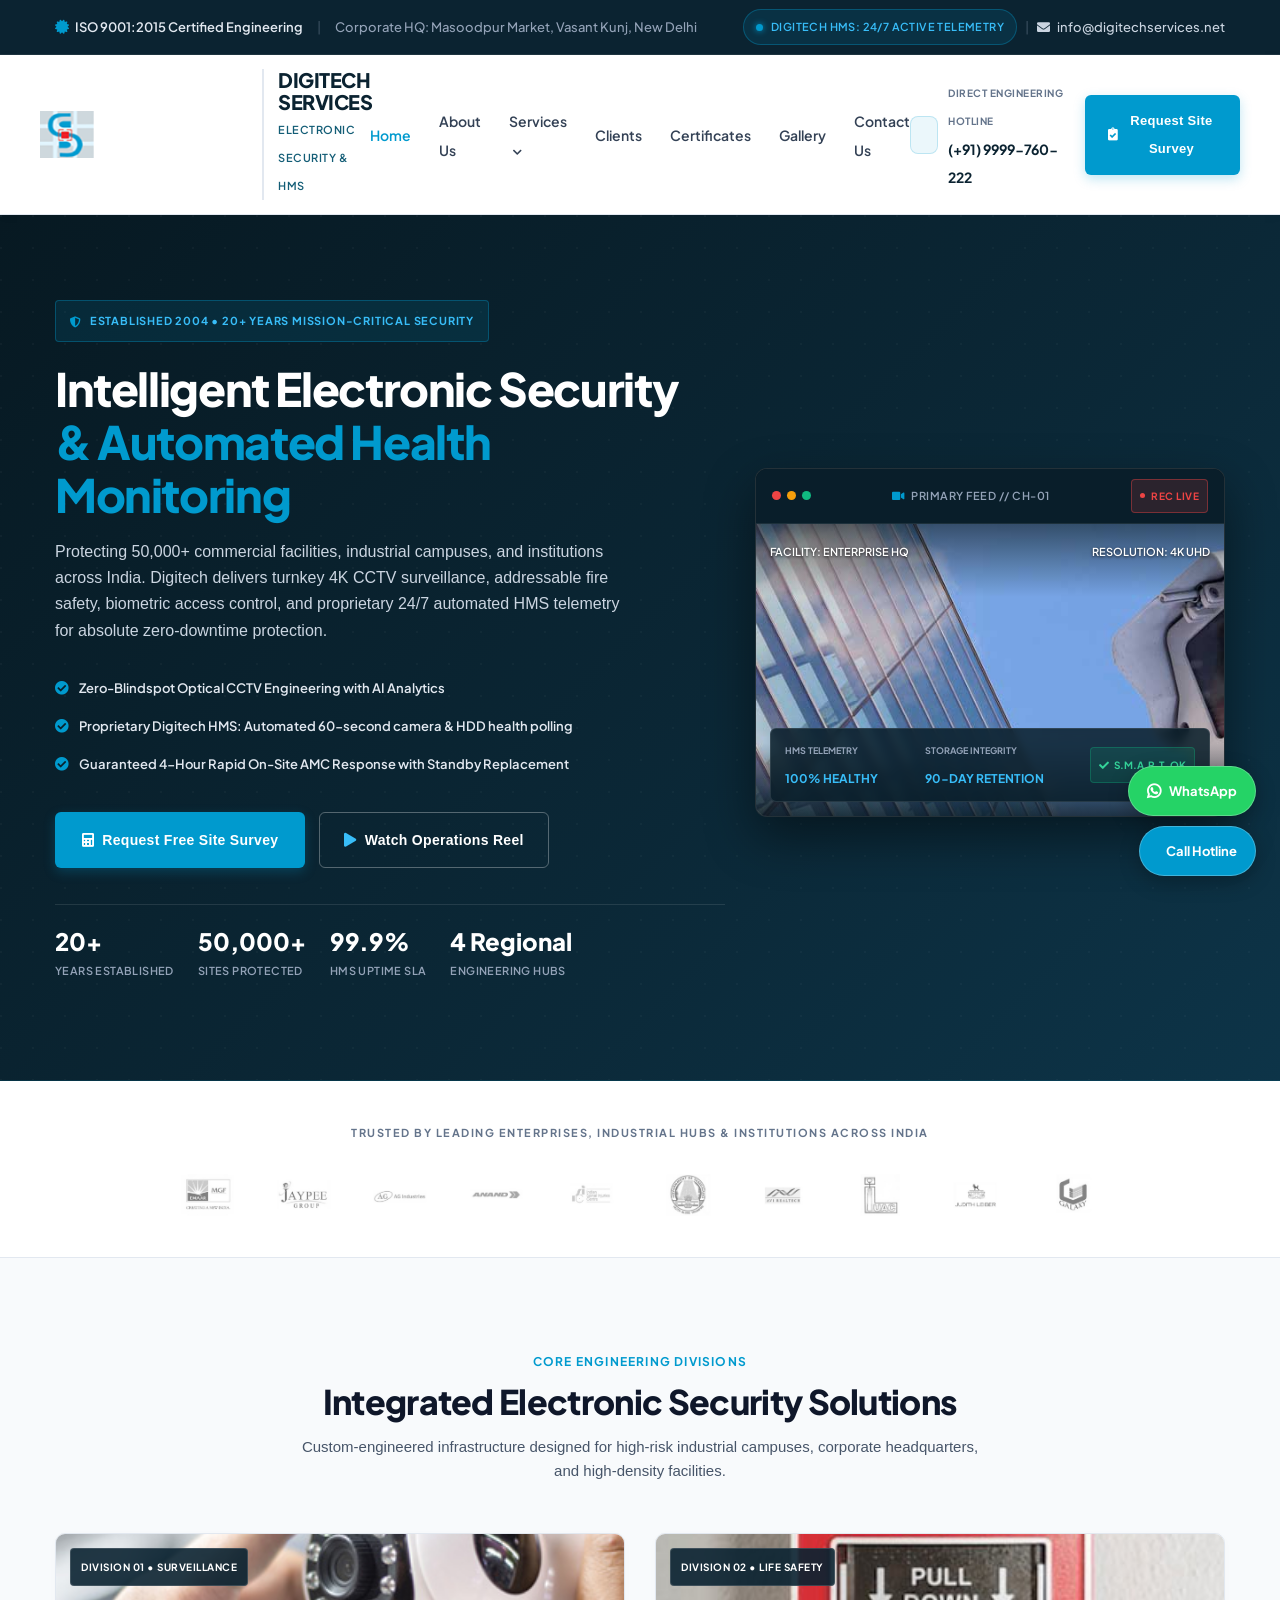
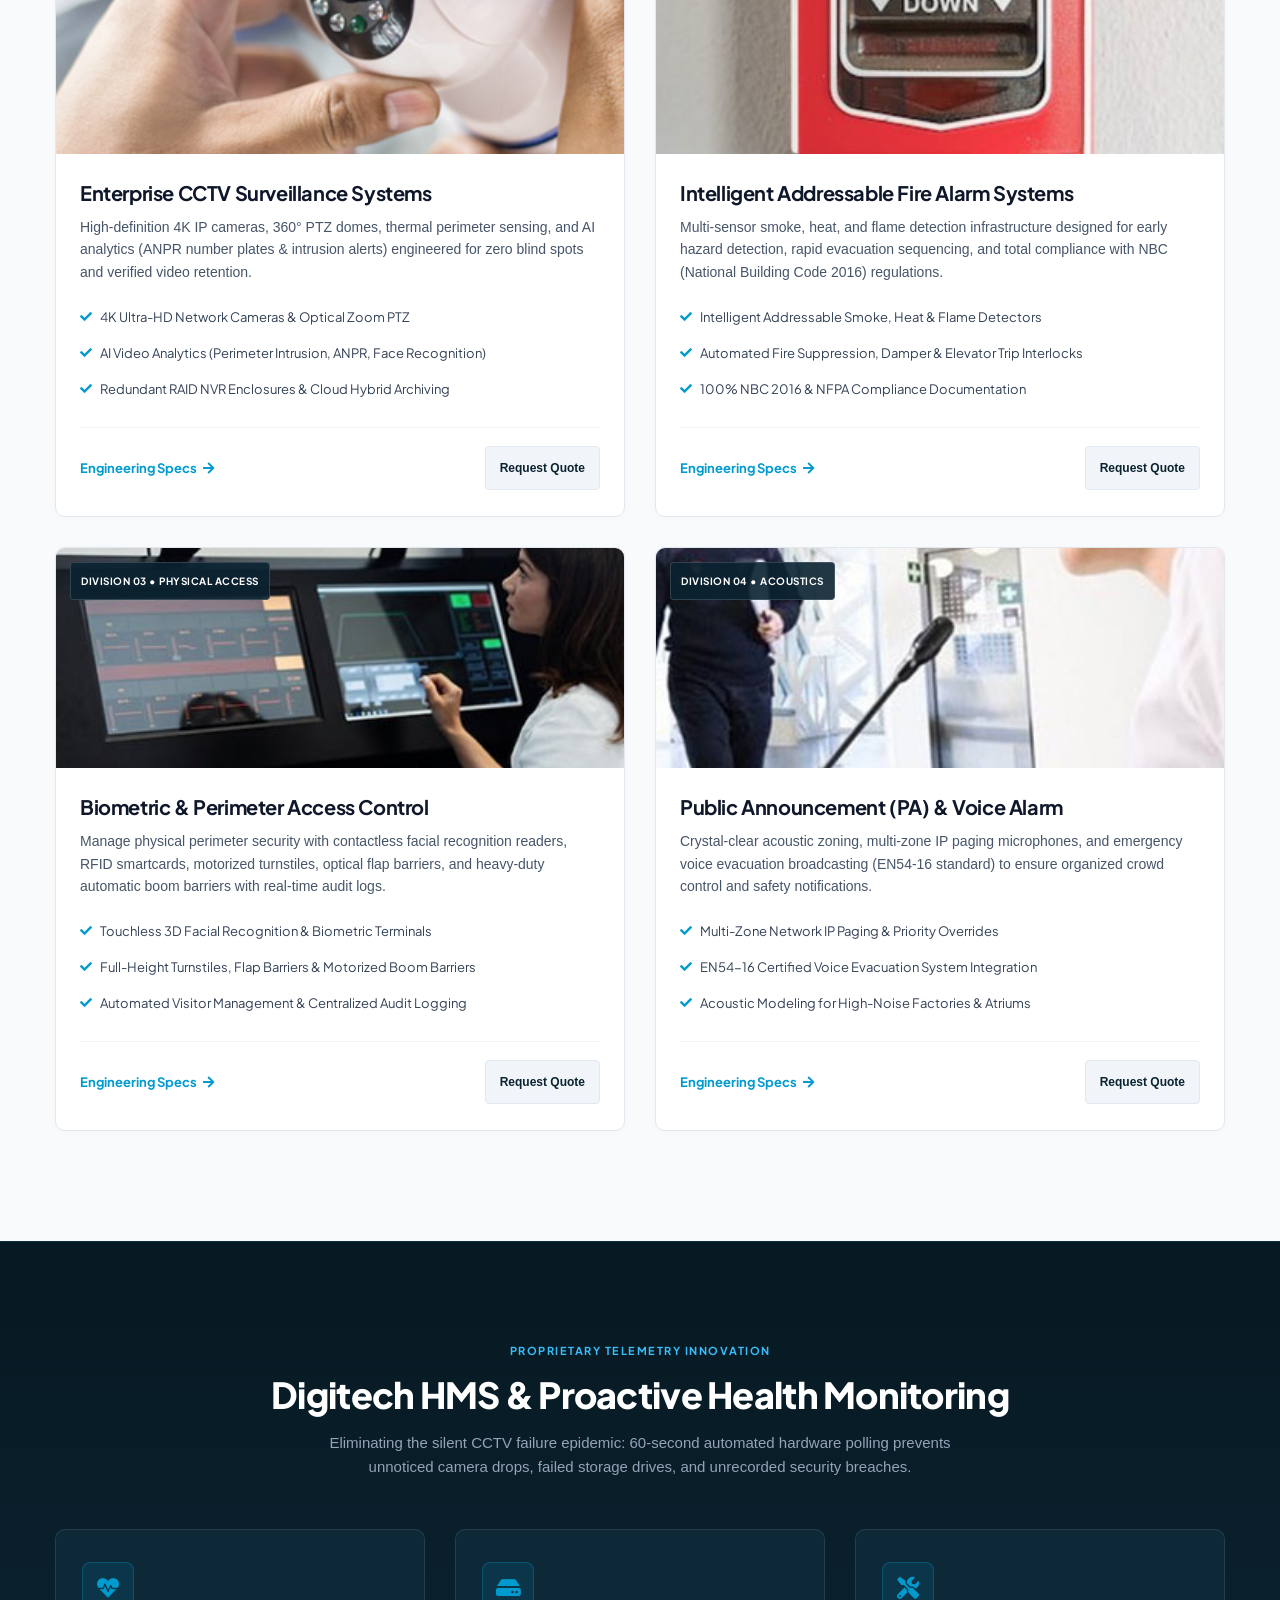
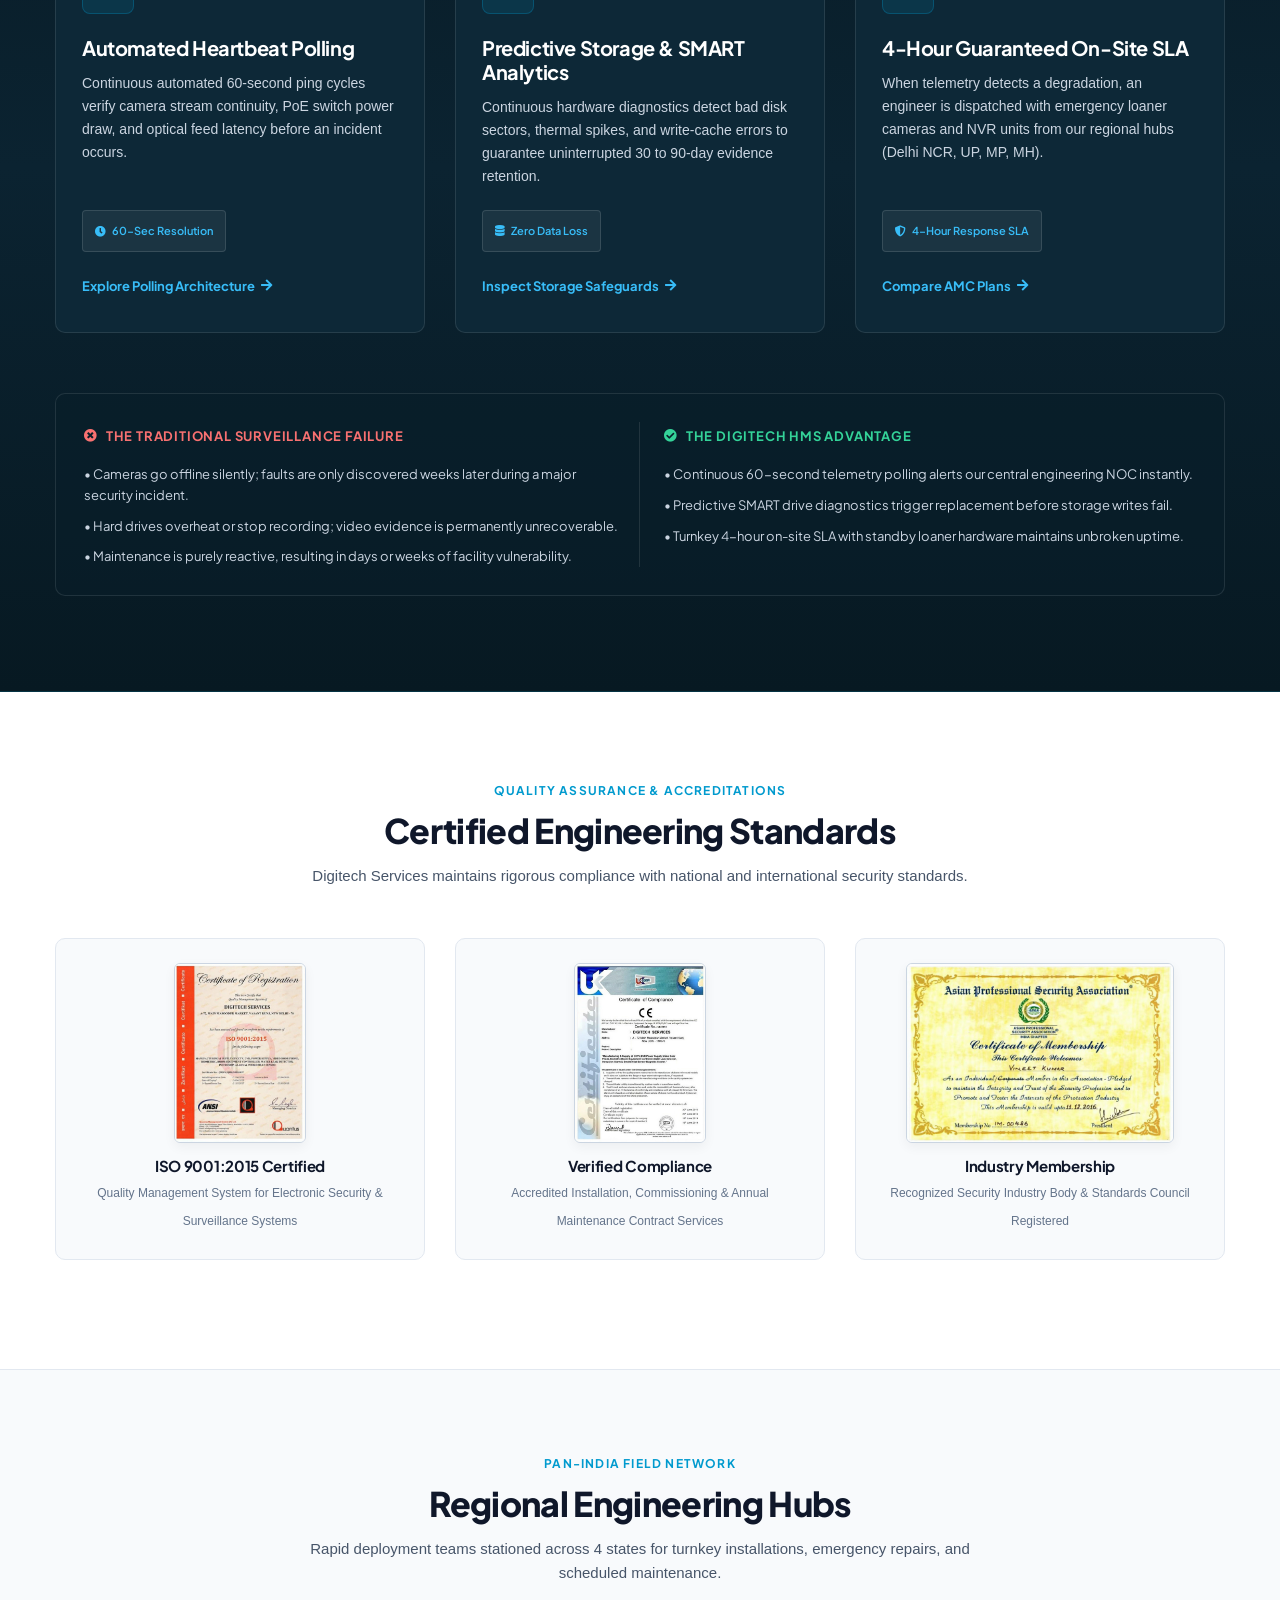
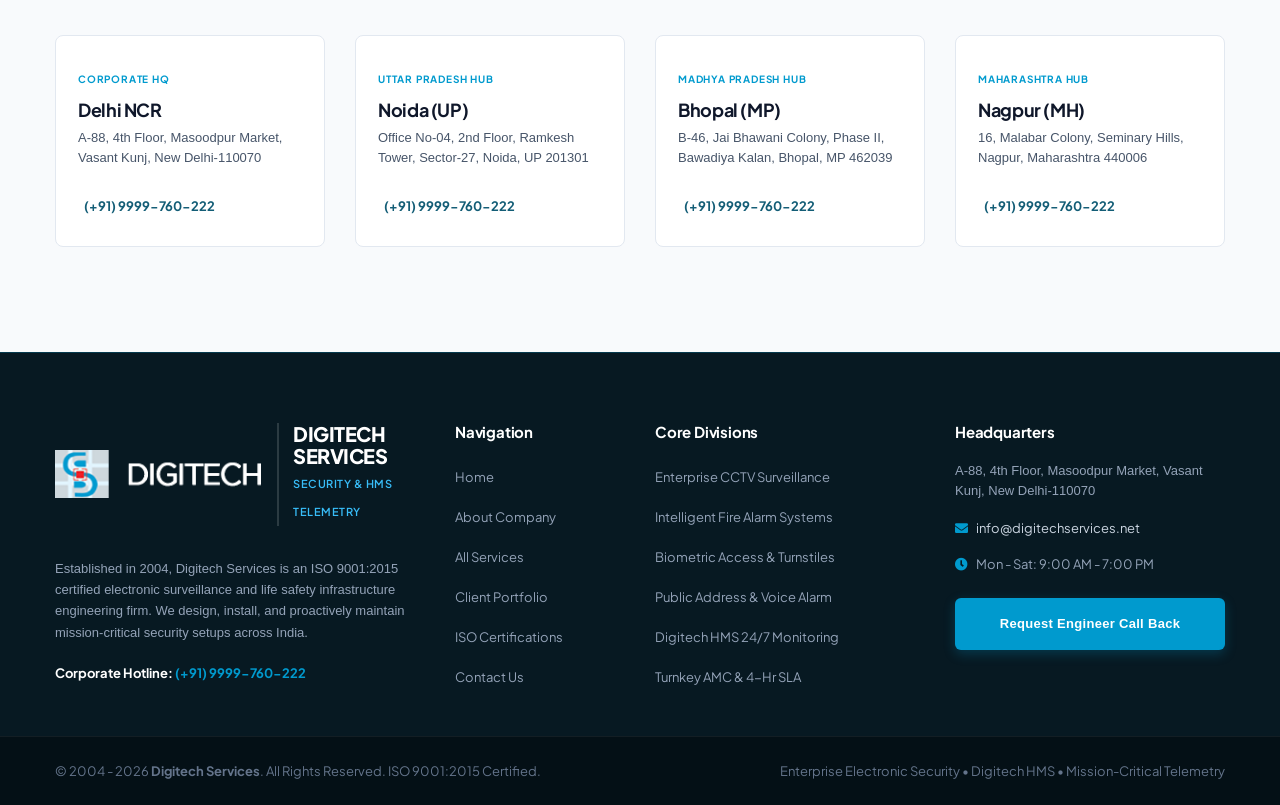
==== commit 7de35138: "feat(ui): major enterprise UI/UX redesign (70% enterprise, 20% modern tech, 10% futuristic)" ====
--- a/index.html
+++ b/index.html
@@ -6,17 +6,17 @@
     <meta http-equiv="X-UA-Compatible" content="IE=edge">
     <meta name="viewport" content="width=device-width, initial-scale=1.0, maximum-scale=1.0, user-scalable=0">
 
-    <title>Digitech Services | Enterprise CCTV, Digitech HMS & Electronic Surveillance</title>
+    <title>Digitech Services | Enterprise CCTV, Digitech HMS & Electronic Surveillance Systems</title>
 
     <!-- Fav Icon -->
     <link rel="icon" type="image/png" href="assets/images/favicon.png" sizes="16x16">
 
-    <!-- Google Fonts -->
+    <!-- Google Fonts: Plus Jakarta Sans for high-end corporate clarity -->
     <link rel="preconnect" href="https://fonts.googleapis.com">
     <link rel="preconnect" href="https://fonts.gstatic.com" crossorigin>
-    <link href="https://fonts.googleapis.com/css2?family=Plus+Jakarta+Sans:wght@300;400;500;600;700;800&family=JetBrains+Mono:wght@400;500;700&display=swap" rel="stylesheet">
-
-    <!-- Stylesheets from Original Site -->
+    <link href="https://fonts.googleapis.com/css2?family=Plus+Jakarta+Sans:wght@300;400;500;600;700;800&family=Inter:wght@400;500;600;700&display=swap" rel="stylesheet">
+
+    <!-- Base Stylesheets -->
     <link href="assets/css/font-awesome-all.css" rel="stylesheet">
     <link href="assets/css/flaticon.css" rel="stylesheet">
     <link href="assets/css/owl.css" rel="stylesheet">
@@ -28,643 +28,1107 @@
     <link href="assets/css/style.css" rel="stylesheet">
     <link href="assets/css/responsive.css" rel="stylesheet">
 
-    <!-- Professional, Minimalistic & Futuristic Styling (Refined #009ace & #135d76) -->
+    <!-- Premium Enterprise Design System (70% Enterprise, 20% Modern Tech, 10% Futuristic) -->
     <style>
         :root {
             --brand-cyan: #009ace;
-            --brand-cyan-glow: rgba(0, 154, 206, 0.4);
-            --brand-navy: #135d76;
-            --brand-dark: #071922;
-            --brand-card-dark: #0d2737;
+            --brand-cyan-dark: #0081ae;
+            --brand-cyan-light: #e0f2fe;
+            --brand-navy-deep: #0b2331;
+            --brand-navy-dark: #071922;
+            --brand-navy-mid: #135d76;
+            --brand-slate-bg: #f8fafc;
+            --brand-slate-border: #e2e8f0;
+            --brand-text-primary: #0f172a;
+            --brand-text-secondary: #475569;
+            --brand-text-muted: #64748b;
         }
 
         body {
             font-family: 'Plus Jakarta Sans', -apple-system, BlinkMacSystemFont, sans-serif;
-            color: #334155;
-            background-color: #f8fafc;
+            color: var(--brand-text-secondary);
+            background-color: var(--brand-slate-bg);
             -webkit-font-smoothing: antialiased;
-        }
-
-        /* Kill the old overlapping template scroll-top blue circle */
+            overflow-x: hidden;
+        }
+
+        h1, h2, h3, h4, h5, h6 {
+            font-family: 'Plus Jakarta Sans', sans-serif;
+            color: var(--brand-text-primary);
+            font-weight: 700;
+            letter-spacing: -0.02em;
+        }
+
+        /* Suppress legacy template scroll-top to avoid UI overlap */
         .scroll-top {
             display: none !important;
         }
 
-        /* Top Header Info Bar */
-        .header-top {
-            background: linear-gradient(90deg, #135d76 0%, #0a3a4a 100%) !important;
-            border-bottom: 1px solid rgba(0, 154, 206, 0.3);
-            padding: 8px 0 !important;
-        }
-        .header-top .top-inner {
+        /* ==========================================================
+           HEADER SECTION: Clean, Prestigious Corporate Topbar
+           ========================================================== */
+        .topbar-enterprise {
+            background-color: var(--brand-navy-deep);
+            color: #94a3b8;
+            font-size: 13px;
+            font-weight: 500;
+            padding: 9px 0;
+            border-bottom: 1px solid rgba(255, 255, 255, 0.08);
+        }
+        .topbar-enterprise .container-box {
             display: flex;
             align-items: center;
             justify-content: space-between;
         }
-        .header-top .info li {
-            font-size: 13px !important;
-            font-weight: 500;
-            color: #e2e8f0 !important;
+        .topbar-enterprise a {
+            color: #cbd5e1;
+            transition: color 0.2s ease;
+        }
+        .topbar-enterprise a:hover {
+            color: var(--brand-cyan);
+        }
+        .topbar-credential {
             display: inline-flex;
             align-items: center;
+            gap: 6px;
+            color: #e2e8f0;
+            font-weight: 600;
+        }
+        .topbar-credential i {
+            color: var(--brand-cyan);
+            font-size: 14px;
+        }
+        .topbar-hms-status {
+            display: inline-flex;
+            align-items: center;
             gap: 8px;
-        }
-        .header-top .info li i {
-            color: #009ace !important;
-        }
-        
-        /* Futuristic HMS Live Status Pill */
-        .hms-telemetry-badge {
-            display: inline-flex;
-            align-items: center;
-            gap: 8px;
-            background: rgba(0, 154, 206, 0.15);
-            border: 1px solid rgba(0, 154, 206, 0.5);
-            padding: 4px 14px;
+            background: rgba(0, 154, 206, 0.12);
+            border: 1px solid rgba(0, 154, 206, 0.35);
+            padding: 3px 12px;
             border-radius: 20px;
-            font-family: 'JetBrains Mono', monospace;
             font-size: 11px;
             font-weight: 600;
             color: #38bdf8;
-            letter-spacing: 0.5px;
-            box-shadow: 0 0 12px rgba(0, 154, 206, 0.2);
-        }
-        .pulse-dot {
-            width: 8px;
-            height: 8px;
-            background: #009ace;
+            letter-spacing: 0.4px;
+        }
+        .pulse-indicator {
+            width: 7px;
+            height: 7px;
+            background-color: #009ace;
             border-radius: 50%;
-            box-shadow: 0 0 8px #009ace;
-            animation: hmsPulse 2s infinite;
-        }
-        @keyframes hmsPulse {
-            0% { transform: scale(0.95); box-shadow: 0 0 0 0 rgba(0, 154, 206, 0.8); }
-            70% { transform: scale(1.15); box-shadow: 0 0 0 8px rgba(0, 154, 206, 0); }
-            100% { transform: scale(0.95); box-shadow: 0 0 0 0 rgba(0, 154, 206, 0); }
-        }
-
-        /* Upper Header: Prominent Brand Name + Logo */
-        .header-upper {
-            padding: 16px 0 !important;
+            display: inline-block;
+            box-shadow: 0 0 6px #009ace;
+        }
+
+        /* Main Navigation Bar */
+        .header-main-nav {
             background: #ffffff;
-            border-bottom: 1px solid #f1f5f9;
-            box-shadow: 0 2px 12px rgba(0, 0, 0, 0.03);
-        }
-        .brand-container {
+            border-bottom: 1px solid var(--brand-slate-border);
+            position: sticky;
+            top: 0;
+            z-index: 999;
+            box-shadow: 0 2px 10px rgba(0, 0, 0, 0.03);
+        }
+        .nav-inner-container {
+            display: flex;
+            align-items: center;
+            justify-content: space-between;
+            padding: 14px 0;
+        }
+        .brand-link {
             display: flex;
             align-items: center;
             gap: 16px;
             text-decoration: none !important;
         }
-        .brand-container img {
+        .brand-link img {
             max-height: 48px;
             width: auto;
-            transition: transform 0.3s ease;
-        }
-        .brand-container:hover img {
-            transform: scale(1.03);
-        }
-        .brand-identity {
+        }
+        .brand-meta {
             display: flex;
             flex-direction: column;
-            justify-content: center;
-            border-left: 2px solid #e2e8f0;
+            border-left: 2px solid var(--brand-slate-border);
             padding-left: 14px;
         }
-        .brand-identity .brand-name {
-            font-size: 21px;
+        .brand-meta .company-name {
+            font-size: 20px;
             font-weight: 800;
-            color: #0b222e;
+            color: var(--brand-navy-deep);
+            line-height: 1.1;
             letter-spacing: -0.5px;
-            line-height: 1.1;
-        }
-        .brand-identity .brand-tag {
-            font-size: 11px;
-            font-weight: 700;
-            color: #009ace;
-            font-family: 'JetBrains Mono', monospace;
-            letter-spacing: 0.8px;
-            margin-top: 2px;
-        }
-
-        .header-upper .info-list li {
-            padding-left: 52px !important;
-        }
-        .header-upper .info-list li i {
-            width: 42px !important;
-            height: 42px !important;
-            line-height: 42px !important;
-            background: rgba(0, 154, 206, 0.08) !important;
-            color: #009ace !important;
-            border-radius: 8px !important;
-            border: 1px solid rgba(0, 154, 206, 0.2);
-            font-size: 17px !important;
-        }
-        .header-upper .info-list li p {
+        }
+        .brand-meta .company-desc {
             font-size: 11px;
             font-weight: 600;
-            color: #64748b;
+            color: var(--brand-navy-mid);
+            letter-spacing: 0.5px;
+            text-transform: uppercase;
+            margin-top: 3px;
+        }
+
+        .desktop-nav-links {
+            display: flex;
+            align-items: center;
+            gap: 28px;
+            list-style: none;
+            margin: 0;
+            padding: 0;
+        }
+        .desktop-nav-links > li > a {
+            font-size: 14px;
+            font-weight: 600;
+            color: #334155;
+            transition: color 0.2s ease;
+            text-decoration: none;
+            padding: 6px 0;
+            position: relative;
+        }
+        .desktop-nav-links > li > a:hover,
+        .desktop-nav-links > li.active > a {
+            color: var(--brand-cyan);
+        }
+        .desktop-nav-links > li.has-dropdown {
+            position: relative;
+        }
+        .dropdown-menu-custom {
+            position: absolute;
+            top: 100%;
+            left: 0;
+            background: #ffffff;
+            border: 1px solid var(--brand-slate-border);
+            border-radius: 8px;
+            min-width: 240px;
+            box-shadow: 0 10px 25px rgba(0, 0, 0, 0.08);
+            padding: 8px 0;
+            display: none;
+            list-style: none;
+            margin-top: 10px;
+        }
+        .desktop-nav-links > li.has-dropdown:hover .dropdown-menu-custom {
+            display: block;
+        }
+        .dropdown-menu-custom li a {
+            display: block;
+            padding: 8px 18px;
+            font-size: 13px;
+            font-weight: 500;
+            color: #334155;
+            text-decoration: none;
+            transition: all 0.2s;
+        }
+        .dropdown-menu-custom li a:hover {
+            background-color: #f1f5f9;
+            color: var(--brand-cyan);
+            padding-left: 22px;
+        }
+
+        .header-contact-actions {
+            display: flex;
+            align-items: center;
+            gap: 20px;
+        }
+        .header-phone-box {
+            display: flex;
+            align-items: center;
+            gap: 10px;
+            text-decoration: none;
+        }
+        .header-phone-icon {
+            width: 38px;
+            height: 38px;
+            border-radius: 8px;
+            background: rgba(0, 154, 206, 0.08);
+            border: 1px solid rgba(0, 154, 206, 0.2);
+            display: flex;
+            align-items: center;
+            justify-content: center;
+            color: var(--brand-cyan);
+            font-size: 15px;
+        }
+        .header-phone-text span {
+            display: block;
+            font-size: 10px;
+            font-weight: 700;
+            color: var(--brand-text-muted);
             text-transform: uppercase;
             letter-spacing: 0.5px;
-            margin-bottom: 2px;
-        }
-        .header-upper .info-list li h5 a {
-            font-weight: 700;
-            color: #0f172a;
-            font-size: 15px;
-        }
-
-        /* Clean Minimalist Theme Buttons */
-        .theme-btn.style-one {
-            background: #009ace !important;
-            border-radius: 8px !important;
-            font-weight: 700 !important;
-            font-size: 13px !important;
-            letter-spacing: 0.5px !important;
-            text-transform: uppercase !important;
-            padding: 12px 26px !important;
-            box-shadow: 0 4px 14px rgba(0, 154, 206, 0.3) !important;
-            transition: all 0.25s ease !important;
-            border: 1px solid rgba(255, 255, 255, 0.25) !important;
+        }
+        .header-phone-text strong {
+            display: block;
+            font-size: 14px;
+            font-weight: 700;
+            color: var(--brand-navy-deep);
+        }
+
+        /* Buttons: Crisp, Executive, Premium */
+        .btn-brand-primary {
+            background-color: var(--brand-cyan);
+            color: #ffffff !important;
+            font-weight: 700;
+            font-size: 13px;
+            letter-spacing: 0.3px;
+            border-radius: 6px;
+            padding: 11px 22px;
+            border: 1px solid transparent;
             cursor: pointer;
-        }
-        .theme-btn.style-one:hover {
-            background: #007ba5 !important;
-            transform: translateY(-2px);
-            box-shadow: 0 6px 20px rgba(0, 154, 206, 0.45) !important;
-        }
-        .theme-btn.btn-ghost {
-            background: rgba(255, 255, 255, 0.12) !important;
+            transition: all 0.2s ease;
+            display: inline-flex;
+            align-items: center;
+            gap: 8px;
+            text-decoration: none !important;
+            box-shadow: 0 4px 12px rgba(0, 154, 206, 0.25);
+        }
+        .btn-brand-primary:hover {
+            background-color: var(--brand-cyan-dark);
+            transform: translateY(-1px);
+            box-shadow: 0 6px 16px rgba(0, 154, 206, 0.35);
+        }
+        .btn-brand-outline {
+            background: transparent;
             color: #ffffff !important;
-            border: 1px solid rgba(255, 255, 255, 0.4) !important;
-            backdrop-filter: blur(8px);
-        }
-        .theme-btn.btn-ghost:hover {
-            background: #ffffff !important;
-            color: #009ace !important;
-        }
-
-        /* Navigation */
-        .header-lower {
-            background: #ffffff !important;
-            border-bottom: 1px solid #e2e8f0;
-        }
-        .main-menu .navigation > li > a {
-            font-weight: 600 !important;
-            font-size: 15px !important;
-            color: #1e293b !important;
-            padding: 20px 20px !important;
-        }
-        .main-menu .navigation > li.current > a,
-        .main-menu .navigation > li:hover > a {
-            color: #009ace !important;
-        }
-
-        /* Futuristic Hero Banner with Authentic Background Video */
-        .hero-banner {
+            font-weight: 600;
+            font-size: 13px;
+            letter-spacing: 0.3px;
+            border-radius: 6px;
+            padding: 11px 22px;
+            border: 1px solid rgba(255, 255, 255, 0.3);
+            cursor: pointer;
+            transition: all 0.2s ease;
+            display: inline-flex;
+            align-items: center;
+            gap: 8px;
+            text-decoration: none !important;
+        }
+        .btn-brand-outline:hover {
+            background: rgba(255, 255, 255, 0.1);
+            border-color: #ffffff;
+        }
+
+        /* ==========================================================
+           HERO SECTION: High-Impact Enterprise Executive Layout
+           ========================================================== */
+        .hero-enterprise {
+            background: linear-gradient(135deg, #071922 0%, #0b2837 60%, #0d3448 100%);
             position: relative;
-            min-height: 520px;
-            display: flex;
-            align-items: center;
+            padding: 85px 0 95px 0;
             overflow: hidden;
-            background: #071922;
-        }
-        .hero-video-wrapper {
+            border-bottom: 1px solid rgba(0, 154, 206, 0.2);
+        }
+        /* Subtle architectural grid pattern overlay */
+        .hero-enterprise::before {
+            content: '';
             position: absolute;
             inset: 0;
+            background-image: 
+                radial-gradient(circle at 1px 1px, rgba(255, 255, 255, 0.05) 1px, transparent 0);
+            background-size: 32px 32px;
+            pointer-events: none;
+            opacity: 0.6;
+        }
+        .hero-enterprise-content {
+            position: relative;
+            z-index: 2;
+        }
+        .hero-pretitle-badge {
+            display: inline-flex;
+            align-items: center;
+            gap: 8px;
+            background: rgba(0, 154, 206, 0.12);
+            border: 1px solid rgba(0, 154, 206, 0.35);
+            padding: 6px 14px;
+            border-radius: 4px;
+            color: #38bdf8;
+            font-size: 11px;
+            font-weight: 700;
+            letter-spacing: 0.8px;
+            text-transform: uppercase;
+            margin-bottom: 20px;
+        }
+        .hero-headline {
+            font-size: 46px;
+            line-height: 1.15;
+            font-weight: 800;
+            color: #ffffff;
+            letter-spacing: -0.03em;
+            margin-bottom: 18px;
+        }
+        .hero-headline .highlight {
+            color: var(--brand-cyan);
+            font-weight: 800;
+        }
+        .hero-subheading {
+            font-size: 16px;
+            line-height: 1.65;
+            color: #cbd5e1;
+            margin-bottom: 30px;
+            max-width: 580px;
+        }
+        .hero-value-props {
+            display: flex;
+            flex-direction: column;
+            gap: 10px;
+            margin-bottom: 34px;
+        }
+        .hero-prop-item {
+            display: flex;
+            align-items: center;
+            gap: 10px;
+            font-size: 13px;
+            font-weight: 600;
+            color: #e2e8f0;
+        }
+        .hero-prop-item i {
+            color: var(--brand-cyan);
+            font-size: 14px;
+        }
+        .hero-cta-group {
+            display: flex;
+            flex-wrap: wrap;
+            align-items: center;
+            gap: 14px;
+            margin-bottom: 36px;
+        }
+        .hero-stats-row {
+            display: flex;
+            align-items: center;
+            gap: 24px;
+            border-top: 1px solid rgba(255, 255, 255, 0.1);
+            padding-top: 24px;
+        }
+        .hero-stat {
+            display: flex;
+            flex-direction: column;
+        }
+        .hero-stat .stat-num {
+            font-size: 24px;
+            font-weight: 800;
+            color: #ffffff;
+            line-height: 1;
+        }
+        .hero-stat .stat-lbl {
+            font-size: 11px;
+            font-weight: 600;
+            color: #94a3b8;
+            margin-top: 4px;
+            text-transform: uppercase;
+            letter-spacing: 0.4px;
+        }
+
+        /* Hero Right Column: Hardware Telemetry Showcase Console */
+        .hero-console-frame {
+            background: #06151d;
+            border: 1px solid rgba(255, 255, 255, 0.12);
+            border-radius: 12px;
+            overflow: hidden;
+            box-shadow: 0 20px 50px rgba(0, 0, 0, 0.45);
+            position: relative;
+        }
+        .console-header-bar {
+            background: #091e2a;
+            padding: 10px 16px;
+            display: flex;
+            align-items: center;
+            justify-content: space-between;
+            border-bottom: 1px solid rgba(255, 255, 255, 0.08);
+        }
+        .console-window-dots {
+            display: flex;
+            gap: 6px;
+        }
+        .console-dot {
+            width: 9px;
+            height: 9px;
+            border-radius: 50%;
+        }
+        .console-dot.red { background: #ef4444; }
+        .console-dot.yellow { background: #f59e0b; }
+        .console-dot.green { background: #10b981; }
+        .console-channel-title {
+            font-size: 11px;
+            font-weight: 600;
+            color: #94a3b8;
+            letter-spacing: 0.5px;
+            text-transform: uppercase;
+        }
+        .console-live-pill {
+            display: flex;
+            align-items: center;
+            gap: 6px;
+            background: rgba(239, 68, 68, 0.15);
+            border: 1px solid rgba(239, 68, 68, 0.4);
+            color: #ef4444;
+            font-size: 10px;
+            font-weight: 700;
+            padding: 2px 8px;
+            border-radius: 4px;
+            letter-spacing: 0.5px;
+        }
+        .console-video-container {
+            position: relative;
+            aspect-ratio: 16 / 10;
             width: 100%;
-            height: 100%;
+            background: #000000;
             overflow: hidden;
-            z-index: 1;
-        }
-        .hero-video {
+        }
+        .console-video-container video {
             width: 100%;
             height: 100%;
             object-fit: cover;
-            filter: brightness(0.4) contrast(1.1);
-        }
-        .hero-overlay {
+            display: block;
+        }
+        .console-hud-overlay {
             position: absolute;
             inset: 0;
-            background: linear-gradient(135deg, rgba(7, 25, 34, 0.92) 0%, rgba(19, 93, 118, 0.78) 100%);
-            z-index: 2;
-        }
-        .hero-content {
+            pointer-events: none;
+            display: flex;
+            flex-direction: column;
+            justify-content: space-between;
+            padding: 14px;
+            background: linear-gradient(180deg, rgba(6, 21, 29, 0.6) 0%, transparent 25%, transparent 75%, rgba(6, 21, 29, 0.8) 100%);
+        }
+        .hud-top-data {
+            display: flex;
+            justify-content: space-between;
+            font-size: 11px;
+            font-weight: 600;
+            color: #ffffff;
+            text-shadow: 0 1px 3px rgba(0, 0, 0, 0.8);
+        }
+        .hud-bottom-data {
+            display: flex;
+            align-items: center;
+            justify-content: space-between;
+            background: rgba(9, 30, 42, 0.85);
+            backdrop-filter: blur(4px);
+            padding: 8px 14px;
+            border-radius: 6px;
+            border: 1px solid rgba(255, 255, 255, 0.1);
+        }
+        .hud-item {
+            display: flex;
+            flex-direction: column;
+        }
+        .hud-item .hud-label {
+            font-size: 9px;
+            font-weight: 700;
+            color: #94a3b8;
+            text-transform: uppercase;
+        }
+        .hud-item .hud-val {
+            font-size: 12px;
+            font-weight: 700;
+            color: #38bdf8;
+        }
+        .hud-badge-verified {
+            display: inline-flex;
+            align-items: center;
+            gap: 5px;
+            background: rgba(16, 185, 129, 0.15);
+            color: #34d399;
+            border: 1px solid rgba(16, 185, 129, 0.3);
+            font-size: 10px;
+            font-weight: 700;
+            padding: 3px 8px;
+            border-radius: 4px;
+        }
+
+        /* ==========================================================
+           CLIENT TRUST BAR: Enterprise Monochrome-to-Color Grid
+           ========================================================== */
+        .client-trust-section {
+            background: #ffffff;
+            border-bottom: 1px solid var(--brand-slate-border);
+            padding: 38px 0;
+        }
+        .client-trust-label {
+            text-align: center;
+            font-size: 11px;
+            font-weight: 700;
+            color: var(--brand-text-muted);
+            letter-spacing: 1.5px;
+            text-transform: uppercase;
+            margin-bottom: 24px;
+        }
+        .client-logo-grid {
+            display: flex;
+            flex-wrap: wrap;
+            align-items: center;
+            justify-content: center;
+            gap: 32px 42px;
+        }
+        .client-logo-item {
+            display: flex;
+            align-items: center;
+            justify-content: center;
+            height: 48px;
+            filter: grayscale(100%);
+            opacity: 0.65;
+            transition: all 0.25s ease;
+        }
+        .client-logo-item:hover {
+            filter: grayscale(0%);
+            opacity: 1;
+            transform: scale(1.05);
+        }
+        .client-logo-item img {
+            max-height: 42px;
+            max-width: 130px;
+            width: auto;
+            object-fit: contain;
+        }
+
+        /* ==========================================================
+           CORE ENGINEERING DIVISIONS (4 Solutions)
+           ========================================================== */
+        .services-enterprise-section {
+            padding: 90px 0 80px 0;
+            background: var(--brand-slate-bg);
+        }
+        .section-header-block {
+            text-align: center;
+            max-width: 680px;
+            margin: 0 auto 50px auto;
+        }
+        .section-pretitle {
+            color: var(--brand-cyan);
+            font-size: 12px;
+            font-weight: 700;
+            letter-spacing: 1.2px;
+            text-transform: uppercase;
+            margin-bottom: 6px;
+        }
+        .section-title {
+            font-size: 34px;
+            font-weight: 800;
+            color: var(--brand-text-primary);
+            line-height: 1.2;
+            margin-bottom: 12px;
+        }
+        .section-description {
+            font-size: 15px;
+            color: var(--brand-text-secondary);
+            line-height: 1.6;
+        }
+
+        /* Service Cards: High Polish, Enterprise Clarity */
+        .service-card-enterprise {
+            background: #ffffff;
+            border: 1px solid var(--brand-slate-border);
+            border-radius: 10px;
+            overflow: hidden;
+            margin-bottom: 30px;
+            transition: all 0.3s ease;
+            box-shadow: 0 2px 10px rgba(0, 0, 0, 0.02);
+            display: flex;
+            flex-direction: column;
+            height: calc(100% - 30px);
+        }
+        .service-card-enterprise:hover {
+            transform: translateY(-4px);
+            box-shadow: 0 12px 28px rgba(0, 0, 0, 0.07);
+            border-color: rgba(0, 154, 206, 0.4);
+        }
+        .service-card-img-wrap {
             position: relative;
-            z-index: 3;
-            padding: 80px 0;
-        }
-        .hero-badge {
+            height: 220px;
+            overflow: hidden;
+            background-color: var(--brand-navy-dark);
+        }
+        .service-card-img-wrap img {
+            width: 100%;
+            height: 100%;
+            object-fit: cover;
+            transition: transform 0.4s ease;
+        }
+        .service-card-enterprise:hover .service-card-img-wrap img {
+            transform: scale(1.04);
+        }
+        .service-card-badge {
+            position: absolute;
+            top: 14px;
+            left: 14px;
+            background: rgba(11, 35, 49, 0.9);
+            color: #ffffff;
+            font-size: 10px;
+            font-weight: 700;
+            padding: 4px 10px;
+            border-radius: 4px;
+            letter-spacing: 0.5px;
+            text-transform: uppercase;
+            border: 1px solid rgba(255, 255, 255, 0.15);
+        }
+        .service-card-body {
+            padding: 26px 24px;
+            flex-grow: 1;
+            display: flex;
+            flex-direction: column;
+            justify-content: space-between;
+        }
+        .service-card-heading {
+            font-size: 20px;
+            font-weight: 700;
+            color: var(--brand-text-primary);
+            margin-bottom: 10px;
+            line-height: 1.3;
+        }
+        .service-card-text {
+            font-size: 14px;
+            color: var(--brand-text-secondary);
+            line-height: 1.6;
+            margin-bottom: 20px;
+        }
+        .service-features-list {
+            list-style: none;
+            padding: 0;
+            margin: 0 0 24px 0;
+            display: flex;
+            flex-direction: column;
+            gap: 8px;
+        }
+        .service-features-list li {
+            font-size: 13px;
+            color: #334155;
+            display: flex;
+            align-items: center;
+            gap: 8px;
+        }
+        .service-features-list li i {
+            color: var(--brand-cyan);
+            font-size: 12px;
+        }
+        .service-card-footer {
+            border-top: 1px solid #f1f5f9;
+            padding-top: 18px;
+            display: flex;
+            align-items: center;
+            justify-content: space-between;
+        }
+        .link-text-action {
+            color: var(--brand-cyan);
+            font-size: 13px;
+            font-weight: 700;
+            text-decoration: none !important;
             display: inline-flex;
             align-items: center;
-            gap: 8px;
-            background: rgba(0, 154, 206, 0.2);
-            border: 1px solid rgba(0, 154, 206, 0.5);
-            padding: 6px 16px;
-            border-radius: 30px;
+            gap: 6px;
+            transition: gap 0.2s;
+        }
+        .link-text-action:hover {
+            color: var(--brand-cyan-dark);
+            gap: 9px;
+        }
+        .btn-card-quote {
+            background: #f1f5f9;
+            color: var(--brand-navy-deep);
+            font-size: 12px;
+            font-weight: 700;
+            border: 1px solid #e2e8f0;
+            border-radius: 4px;
+            padding: 7px 14px;
+            cursor: pointer;
+            transition: all 0.2s;
+        }
+        .btn-card-quote:hover {
+            background: var(--brand-cyan);
+            color: #ffffff;
+            border-color: var(--brand-cyan);
+        }
+
+        /* ==========================================================
+           DIGITECH HMS: Proprietary Proactive Monitoring Section
+           ========================================================== */
+        .hms-telemetry-section {
+            background: linear-gradient(180deg, #071922 0%, #0b2331 50%, #071922 100%);
+            padding: 95px 0;
+            position: relative;
+            border-top: 1px solid rgba(0, 154, 206, 0.2);
+            border-bottom: 1px solid rgba(0, 154, 206, 0.2);
+            color: #ffffff;
+        }
+        .hms-badge-tag {
             color: #38bdf8;
-            font-size: 12px;
-            font-weight: 700;
-            letter-spacing: 1px;
-            font-family: 'JetBrains Mono', monospace;
-            margin-bottom: 18px;
-        }
-        .hero-title {
-            font-size: 44px;
+            font-size: 11px;
+            font-weight: 700;
+            letter-spacing: 1.5px;
+            text-transform: uppercase;
+            margin-bottom: 8px;
+        }
+        .hms-main-title {
+            font-size: 36px;
             font-weight: 800;
             color: #ffffff;
-            line-height: 1.15;
-            letter-spacing: -0.5px;
-            margin-bottom: 16px;
-        }
-        .hero-title span {
-            color: #38bdf8;
-            text-shadow: 0 0 25px rgba(0, 154, 206, 0.4);
-        }
-        .hero-desc {
-            font-size: 16px;
-            color: #cbd5e1;
+            line-height: 1.2;
+            margin-bottom: 14px;
+        }
+        .hms-subtitle {
+            font-size: 15px;
+            color: #94a3b8;
             max-width: 680px;
+            margin: 0 auto;
             line-height: 1.6;
-            margin-bottom: 28px;
-        }
-        .hero-actions {
-            display: flex;
-            flex-wrap: wrap;
-            gap: 14px;
-            align-items: center;
-        }
-
-        /* Minimalist Metric Strip */
-        .trust-strip {
-            background: #ffffff;
-            border-bottom: 1px solid #e2e8f0;
-            padding: 32px 0;
-        }
-        .trust-item {
-            text-align: center;
-            padding: 10px 15px;
-        }
-        .trust-item .trust-num {
-            font-size: 34px;
-            font-weight: 800;
-            color: #135d76;
-            line-height: 1.1;
-        }
-        .trust-item .trust-num span {
-            color: #009ace;
-        }
-        .trust-item .trust-lbl {
-            font-size: 12px;
-            font-weight: 600;
-            color: #64748b;
-            text-transform: uppercase;
-            letter-spacing: 0.5px;
-            margin-top: 4px;
-        }
-
-        /* Core Services Cards (01 CCTV, 02 Fire Alarm, etc.) */
-        .service-section {
-            padding: 85px 0 75px 0 !important;
-            background: #f8fafc;
-        }
-        .service-block-one .inner-box {
-            border-radius: 12px !important;
-            overflow: hidden;
-            box-shadow: 0 4px 18px rgba(0, 0, 0, 0.05);
-            transition: all 0.35s ease;
-            border: 1px solid rgba(0, 0, 0, 0.06);
-            background-color: #071922;
-        }
-        .service-block-one .inner-box:hover {
-            transform: translateY(-6px);
-            box-shadow: 0 14px 32px rgba(0, 154, 206, 0.16);
-            border-color: rgba(0, 154, 206, 0.45);
-        }
-        .service-block-one .inner-box .content-box {
-            padding: 38px 28px !important;
-            background: linear-gradient(180deg, rgba(7, 25, 34, 0.35) 0%, rgba(7, 25, 34, 0.94) 100%) !important;
-        }
-        .service-block-one .inner-box .content-box .category {
-            color: #38bdf8 !important;
-            font-family: 'JetBrains Mono', monospace;
-            font-weight: 700;
-            font-size: 11px;
-            letter-spacing: 1px;
-        }
-        .service-block-one .inner-box .content-box h3 {
-            font-weight: 700 !important;
-            font-size: 21px !important;
-            color: #ffffff !important;
-            margin-top: 6px;
-        }
-        .service-block-one .inner-box .content-box .count {
-            color: rgba(255, 255, 255, 0.15) !important;
-            font-family: 'JetBrains Mono', monospace;
-            font-weight: 800;
-            font-size: 42px;
-        }
-        .service-block-one .inner-box .overlay-content {
-            background: linear-gradient(135deg, rgba(19, 93, 118, 0.96) 0%, rgba(7, 25, 34, 0.96) 100%) !important;
-            backdrop-filter: blur(8px);
-            padding: 38px 28px !important;
-            border: 1px solid rgba(0, 154, 206, 0.4);
-            border-radius: 12px;
-        }
-        .service-block-one .inner-box .overlay-content h3 a {
-            color: #ffffff !important;
-            font-size: 21px !important;
-            font-weight: 700;
-        }
-        .service-block-one .inner-box .overlay-content p {
-            color: #e2e8f0 !important;
-            font-size: 14px !important;
-            line-height: 1.6 !important;
-            margin: 14px 0 22px 0 !important;
-        }
-        .service-block-one .inner-box .overlay-content .btn-box a {
-            background: #009ace !important;
-            color: #ffffff !important;
-            border-radius: 6px;
-            padding: 8px 18px;
-            font-weight: 600;
-            font-size: 13px;
-            display: inline-flex;
-            align-items: center;
-            gap: 6px;
-            transition: all 0.2s ease;
-        }
-        .service-block-one .inner-box .overlay-content .btn-box a:hover {
-            background: #ffffff !important;
-            color: #009ace !important;
-        }
-
-        /* 100% FIXED HIGH-CONTRAST: Digitech HMS Proactive Monitoring Section */
-        .hms-proactive-section {
-            background: linear-gradient(180deg, #071922 0%, #0a2433 50%, #071922 100%) !important;
-            padding: 95px 0 !important;
-            position: relative;
-            border-top: 1px solid rgba(0, 154, 206, 0.25);
-            border-bottom: 1px solid rgba(0, 154, 206, 0.25);
-        }
-        .hms-proactive-section .sec-title h2 {
-            font-size: 36px !important;
-            font-weight: 800 !important;
-            color: #ffffff !important;
-            letter-spacing: -0.5px;
-        }
-        .hms-proactive-section .top-title p {
-            color: #38bdf8 !important;
-            font-family: 'JetBrains Mono', monospace;
-            font-weight: 700;
-            font-size: 12px;
-            letter-spacing: 1.5px;
-        }
-        .hms-proactive-section .sec-desc {
-            color: #94a3b8;
-            font-size: 15px;
-            max-width: 680px;
-            margin: 12px auto 0 auto;
-            line-height: 1.6;
-        }
-
-        /* High-Contrast Dark-Slate Glass Cards (NO COLOR OVERLAPPING) */
-        .hms-card {
-            background: #0d2837 !important;
-            border: 1px solid rgba(0, 154, 206, 0.4) !important;
-            border-radius: 14px !important;
-            padding: 34px 26px !important;
-            box-shadow: 0 12px 30px rgba(0, 0, 0, 0.35);
-            transition: all 0.3s ease;
-            height: 100%;
+        }
+
+        .hms-pillar-card {
+            background: #0d2837;
+            border: 1px solid rgba(255, 255, 255, 0.1);
+            border-radius: 10px;
+            padding: 32px 26px;
+            height: calc(100% - 25px);
+            margin-bottom: 25px;
             display: flex;
             flex-direction: column;
             justify-content: space-between;
-        }
-        .hms-card:hover {
-            border-color: #009ace !important;
-            transform: translateY(-6px);
-            box-shadow: 0 16px 36px rgba(0, 154, 206, 0.25);
-        }
-        .hms-card .icon-box {
-            width: 58px;
-            height: 58px;
-            border-radius: 12px;
+            transition: all 0.3s ease;
+        }
+        .hms-pillar-card:hover {
+            border-color: var(--brand-cyan);
+            transform: translateY(-4px);
+            box-shadow: 0 14px 30px rgba(0, 0, 0, 0.3);
+        }
+        .hms-pillar-icon {
+            width: 52px;
+            height: 52px;
+            border-radius: 8px;
             background: rgba(0, 154, 206, 0.12);
             border: 1px solid rgba(0, 154, 206, 0.3);
             display: flex;
             align-items: center;
             justify-content: center;
-            color: #009ace;
-            font-size: 26px;
-            margin-bottom: 20px;
-        }
-        .hms-card h4 {
-            color: #ffffff !important;
-            font-size: 20px !important;
-            font-weight: 700 !important;
+            color: var(--brand-cyan);
+            font-size: 22px;
+            margin-bottom: 22px;
+        }
+        .hms-pillar-title {
+            font-size: 20px;
+            font-weight: 700;
+            color: #ffffff;
             margin-bottom: 12px;
         }
-        .hms-card p {
-            color: #cbd5e1 !important;
-            font-size: 14px !important;
-            line-height: 1.65 !important;
+        .hms-pillar-desc {
+            font-size: 14px;
+            color: #cbd5e1;
+            line-height: 1.65;
             margin-bottom: 22px;
         }
-        .hms-card .card-cta {
-            color: #38bdf8 !important;
-            font-weight: 700;
+        .hms-metric-badge {
+            display: inline-flex;
+            align-items: center;
+            gap: 6px;
+            background: rgba(255, 255, 255, 0.06);
+            border: 1px solid rgba(255, 255, 255, 0.12);
+            padding: 6px 12px;
+            border-radius: 4px;
+            font-size: 11px;
+            color: #38bdf8;
+            font-weight: 600;
+            margin-bottom: 18px;
+        }
+        .hms-card-action {
+            color: #38bdf8;
             font-size: 13px;
+            font-weight: 700;
+            text-decoration: none;
             display: inline-flex;
             align-items: center;
             gap: 6px;
             cursor: pointer;
+            transition: gap 0.2s;
+        }
+        .hms-card-action:hover {
+            color: #ffffff;
+            gap: 9px;
+        }
+
+        /* Problem-Solution Comparison Box */
+        .hms-comparison-box {
+            background: rgba(9, 30, 42, 0.6);
+            border: 1px solid rgba(255, 255, 255, 0.1);
+            border-radius: 10px;
+            padding: 28px;
+            margin-top: 35px;
+        }
+        .comparison-col-header {
+            font-size: 13px;
+            font-weight: 700;
+            text-transform: uppercase;
+            letter-spacing: 0.8px;
+            margin-bottom: 14px;
+            display: flex;
+            align-items: center;
+            gap: 8px;
+        }
+        .comparison-col-header.bad { color: #f87171; }
+        .comparison-col-header.good { color: #34d399; }
+        .comparison-list {
+            list-style: none;
+            padding: 0;
+            margin: 0;
+            font-size: 13px;
+            line-height: 1.6;
+            color: #cbd5e1;
+            display: flex;
+            flex-direction: column;
+            gap: 10px;
+        }
+
+        /* ==========================================================
+           ENTERPRISE CREDENTIALS & CERTIFICATIONS
+           ========================================================== */
+        .credentials-section {
+            padding: 85px 0;
+            background: #ffffff;
+            border-bottom: 1px solid var(--brand-slate-border);
+        }
+        .cert-card-box {
+            background: var(--brand-slate-bg);
+            border: 1px solid var(--brand-slate-border);
+            border-radius: 10px;
+            padding: 24px;
+            text-align: center;
+            height: 100%;
+        }
+        .cert-card-box img {
+            max-height: 180px;
+            width: auto;
+            border: 1px solid #cbd5e1;
+            border-radius: 6px;
+            margin-bottom: 14px;
+            box-shadow: 0 4px 12px rgba(0, 0, 0, 0.05);
+        }
+        .cert-title {
+            font-size: 15px;
+            font-weight: 700;
+            color: var(--brand-text-primary);
+            margin-bottom: 4px;
+        }
+        .cert-meta {
+            font-size: 12px;
+            color: var(--brand-text-muted);
+        }
+
+        /* ==========================================================
+           REGIONAL OFFICES / FIELD HUBS
+           ========================================================== */
+        .branches-section {
+            padding: 80px 0;
+            background: var(--brand-slate-bg);
+        }
+        .branch-card-enterprise {
+            background: #ffffff;
+            border: 1px solid var(--brand-slate-border);
+            border-radius: 8px;
+            padding: 26px 22px;
+            height: calc(100% - 25px);
+            margin-bottom: 25px;
+            transition: all 0.25s ease;
+        }
+        .branch-card-enterprise:hover {
+            border-color: var(--brand-cyan);
+            box-shadow: 0 8px 20px rgba(0, 154, 206, 0.08);
+            transform: translateY(-2px);
+        }
+        .branch-type-tag {
+            font-size: 10px;
+            font-weight: 700;
+            letter-spacing: 0.8px;
+            text-transform: uppercase;
+            color: var(--brand-cyan);
+            margin-bottom: 6px;
+            display: inline-block;
+        }
+        .branch-card-title {
+            font-size: 18px;
+            font-weight: 700;
+            color: var(--brand-text-primary);
+            margin-bottom: 8px;
+        }
+        .branch-address-text {
+            font-size: 13px;
+            color: var(--brand-text-secondary);
+            line-height: 1.55;
+            margin-bottom: 16px;
+            min-height: 40px;
+        }
+        .branch-phone-link {
+            font-size: 13px;
+            font-weight: 700;
+            color: var(--brand-navy-mid);
             text-decoration: none;
-            transition: gap 0.2s;
-        }
-        .hms-card .card-cta:hover {
-            color: #ffffff !important;
+            display: inline-flex;
+            align-items: center;
+            gap: 6px;
+        }
+        .branch-phone-link:hover {
+            color: var(--brand-cyan);
+        }
+
+        /* ==========================================================
+           FOOTER SECTION
+           ========================================================== */
+        .footer-enterprise {
+            background-color: var(--brand-navy-dark);
+            color: #94a3b8;
+            border-top: 1px solid rgba(0, 154, 206, 0.25);
+        }
+        .footer-top-block {
+            padding: 70px 0 45px 0;
+        }
+        .footer-col-title {
+            font-size: 15px;
+            font-weight: 700;
+            color: #ffffff;
+            letter-spacing: -0.2px;
+            margin-bottom: 20px;
+        }
+        .footer-links-list {
+            list-style: none;
+            padding: 0;
+            margin: 0;
+            display: flex;
+            flex-direction: column;
             gap: 10px;
         }
-
-        /* Regional Branches Grid */
-        .branch-section {
-            padding: 80px 0;
-            background: #ffffff;
-            border-bottom: 1px solid #e2e8f0;
-        }
-        .branch-box {
-            background: #f8fafc;
-            border: 1px solid #e2e8f0;
-            border-radius: 12px;
-            padding: 26px;
-            height: 100%;
-            transition: all 0.25s ease;
-        }
-        .branch-box:hover {
-            border-color: #009ace;
-            box-shadow: 0 8px 24px rgba(0, 154, 206, 0.1);
-        }
-        .branch-tag {
-            font-size: 11px;
-            font-weight: 700;
-            color: #009ace;
-            font-family: 'JetBrains Mono', monospace;
-        }
-        .branch-title {
-            font-size: 19px;
-            font-weight: 800;
-            color: #0f172a;
-            margin: 6px 0 10px 0;
-        }
-        .branch-desc {
+        .footer-links-list li a {
+            color: #94a3b8;
+            font-size: 13px;
+            text-decoration: none;
+            transition: color 0.2s ease;
+        }
+        .footer-links-list li a:hover {
+            color: var(--brand-cyan);
+            padding-left: 3px;
+        }
+        .footer-bottom-bar {
+            background-color: #041016;
+            padding: 20px 0;
+            border-top: 1px solid rgba(255, 255, 255, 0.06);
             font-size: 13px;
             color: #64748b;
-            line-height: 1.6;
-        }
-        .branch-phone {
-            margin-top: 14px;
+        }
+        .footer-bottom-bar a {
+            color: #94a3b8;
+            text-decoration: none;
+        }
+
+        /* ==========================================================
+           FLOATING ACTION BUTTONS (Clean, Non-Intrusive)
+           ========================================================== */
+        .floating-action-bar {
+            position: fixed;
+            bottom: 24px;
+            right: 24px;
+            z-index: 9999;
+            display: flex;
+            flex-direction: column;
+            gap: 10px;
+            align-items: flex-end;
+        }
+        .floating-action-btn {
+            display: flex;
+            align-items: center;
+            gap: 8px;
+            padding: 10px 18px;
+            border-radius: 50px;
+            color: #ffffff !important;
             font-size: 13px;
             font-weight: 700;
-            color: #135d76;
-            display: flex;
-            align-items: center;
-            gap: 6px;
-        }
-
-        /* Footer */
-        .main-footer {
-            background-color: #071922 !important;
-            border-top: 1px solid rgba(0, 154, 206, 0.25);
-        }
-        .footer-top {
-            padding: 70px 0 40px 0 !important;
-        }
-        .footer-widget .support-box h4 a {
-            color: #009ace !important;
-            font-weight: 800;
-            font-size: 21px;
-        }
-        .footer-bottom {
-            background: #041016 !important;
-            border-top: 1px solid rgba(255, 255, 255, 0.05);
-            padding: 20px 0 !important;
-        }
-        .footer-bottom .copyright p {
-            color: #94a3b8;
-            font-size: 13px;
-        }
-
-        /* Clean & Futuristic Floating Action Buttons (NO OVERLAPPING CIRCLE) */
-        .futuristic-floating-actions {
-            position: fixed;
-            bottom: 25px;
-            right: 25px;
-            z-index: 9999;
-            display: flex;
-            flex-direction: column;
-            gap: 12px;
-            align-items: flex-end;
-        }
-        .action-pill {
-            display: flex;
-            align-items: center;
-            gap: 10px;
-            padding: 10px 18px;
-            border-radius: 30px;
-            color: #ffffff !important;
             text-decoration: none !important;
-            box-shadow: 0 8px 24px rgba(0, 0, 0, 0.28);
-            transition: all 0.25s ease;
-            font-size: 13px;
-            font-weight: 700;
-            backdrop-filter: blur(8px);
-        }
-        .action-pill.wa {
-            background: #25d366;
-            border: 1px solid rgba(255, 255, 255, 0.3);
-        }
-        .action-pill.wa:hover {
-            background: #20ba5a;
-            transform: translateX(-4px);
-        }
-        .action-pill.call {
-            background: #009ace;
-            border: 1px solid rgba(255, 255, 255, 0.3);
-            box-shadow: 0 8px 24px rgba(0, 154, 206, 0.4);
-        }
-        .action-pill.call:hover {
-            background: #007ba5;
-            transform: translateX(-4px);
-        }
-
-        /* Minimalist Modal */
-        .modal-overlay {
+            box-shadow: 0 6px 20px rgba(0, 0, 0, 0.25);
+            transition: all 0.2s ease;
+        }
+        .floating-action-btn.whatsapp {
+            background-color: #25d366;
+            border: 1px solid rgba(255, 255, 255, 0.25);
+        }
+        .floating-action-btn.whatsapp:hover {
+            background-color: #20ba5a;
+            transform: translateY(-2px);
+        }
+        .floating-action-btn.phone {
+            background-color: var(--brand-cyan);
+            border: 1px solid rgba(255, 255, 255, 0.25);
+        }
+        .floating-action-btn.phone:hover {
+            background-color: var(--brand-cyan-dark);
+            transform: translateY(-2px);
+        }
+
+        /* ==========================================================
+           MODALS (Demo / Inquiry & Video Modal)
+           ========================================================== */
+        .modal-overlay-custom {
             position: fixed;
             inset: 0;
-            background: rgba(7, 25, 34, 0.8);
-            backdrop-filter: blur(6px);
+            background: rgba(7, 25, 34, 0.85);
+            backdrop-filter: blur(4px);
             z-index: 10000;
             display: none;
             align-items: center;
             justify-content: center;
             padding: 20px;
         }
-        .modal-box {
+        .modal-card-custom {
             background: #ffffff;
-            border-radius: 16px;
-            max-width: 500px;
+            border-radius: 12px;
+            max-width: 520px;
             width: 100%;
-            padding: 34px 28px;
-            box-shadow: 0 25px 50px rgba(0, 0, 0, 0.25);
-            border: 1px solid #e2e8f0;
+            padding: 32px 28px;
+            box-shadow: 0 25px 60px rgba(0, 0, 0, 0.3);
+            border: 1px solid var(--brand-slate-border);
             position: relative;
         }
-        .modal-close {
+        .modal-close-btn {
             position: absolute;
-            top: 20px;
-            right: 20px;
-            font-size: 22px;
+            top: 18px;
+            right: 18px;
+            font-size: 24px;
             color: #94a3b8;
             cursor: pointer;
             border: none;
             background: none;
-        }
-        .modal-close:hover {
-            color: #0f172a;
-        }
-        .modal-field {
-            margin-bottom: 15px;
-        }
-        .modal-field label {
+            line-height: 1;
+        }
+        .modal-close-btn:hover {
+            color: var(--brand-text-primary);
+        }
+        .modal-form-group {
+            margin-bottom: 14px;
+        }
+        .modal-form-group label {
             display: block;
-            font-size: 12px;
-            font-weight: 600;
+            font-size: 11px;
+            font-weight: 700;
             color: #475569;
-            margin-bottom: 5px;
             text-transform: uppercase;
             letter-spacing: 0.5px;
-        }
-        .modal-field input, .modal-field select, .modal-field textarea {
+            margin-bottom: 5px;
+        }
+        .modal-form-group input,
+        .modal-form-group select,
+        .modal-form-group textarea {
             width: 100%;
-            padding: 10px 14px;
+            padding: 9px 12px;
             border: 1px solid #cbd5e1;
-            border-radius: 8px;
+            border-radius: 6px;
             font-size: 14px;
             color: #1e293b;
             background: #f8fafc;
             outline: none;
-        }
-        .modal-field input:focus, .modal-field select:focus, .modal-field textarea:focus {
-            border-color: #009ace;
+            font-family: inherit;
+        }
+        .modal-form-group input:focus,
+        .modal-form-group select:focus,
+        .modal-form-group textarea:focus {
+            border-color: var(--brand-cyan);
             background: #ffffff;
         }
 
         /* Video Showcase Modal */
-        .video-modal-overlay {
+        .video-modal-custom {
             position: fixed;
             inset: 0;
-            background: rgba(0, 0, 0, 0.9);
+            background: rgba(0, 0, 0, 0.92);
             backdrop-filter: blur(8px);
             z-index: 10001;
             display: none;
@@ -672,470 +1136,468 @@
             justify-content: center;
             padding: 20px;
         }
-        .video-modal-box {
-            max-width: 850px;
+        .video-modal-container {
+            max-width: 860px;
             width: 100%;
             position: relative;
         }
-        .video-modal-close {
+        .video-modal-close-btn {
             position: absolute;
-            top: -40px;
+            top: -38px;
             right: 0;
             color: #ffffff;
-            font-size: 24px;
+            font-size: 26px;
             background: none;
             border: none;
             cursor: pointer;
         }
+
+        /* Mobile Adjustments */
+        .mobile-toggle-btn {
+            background: #f1f5f9;
+            border: 1px solid var(--brand-slate-border);
+            color: var(--brand-navy-deep);
+            font-size: 18px;
+            padding: 7px 12px;
+            border-radius: 6px;
+            cursor: pointer;
+            line-height: 1;
+        }
+        .mobile-drawer-enterprise {
+            display: none;
+            background: #ffffff;
+            border-bottom: 1px solid var(--brand-slate-border);
+            padding: 16px 20px;
+            box-shadow: 0 10px 25px rgba(0, 0, 0, 0.06);
+        }
+        .mobile-nav-list {
+            list-style: none;
+            padding: 0;
+            margin: 0;
+            display: flex;
+            flex-direction: column;
+            gap: 12px;
+        }
+        .mobile-nav-list li a {
+            color: var(--brand-text-primary);
+            font-size: 14px;
+            font-weight: 600;
+            text-decoration: none;
+        }
+
+        @media (max-width: 991px) {
+            .desktop-nav-links, .header-phone-box {
+                display: none;
+            }
+            .hero-enterprise {
+                padding: 60px 0 70px 0;
+            }
+            .hero-headline {
+                font-size: 34px;
+            }
+            .hero-console-frame {
+                margin-top: 40px;
+            }
+        }
     </style>
 </head>
 
 <body>
 
     <div class="boxed_wrapper">
-        
-        <!-- Main Header -->
-        <header class="main-header style-one">
-            
-            <!-- Mobile Header Info -->
-            <div class="page-header-mobile-info">
-                <div class="page-header-mobile-info-content">
-                    <div class="header-top">
-                        <div class="auto-container">
-                            <div class="top-inner clearfix">
-                                <ul class="info clearfix pull-left">
-                                    <li><i class="icon-placeholder"></i>A-88, 4th Floor, Masoodpur Market, Vasant Kunj, New Delhi</li>
-                                </ul>
-                            </div>
-                        </div>
-                    </div>
-                    <div class="header-upper">
-                        <div class="auto-container">
-                            <div class="upper-inner clearfix">
-                                <div class="logo-box pull-left">
-                                    <a href="index.html" class="brand-container">
-                                        <img src="assets/images/logo.png" alt="Digitech Services Logo">
-                                        <div class="brand-identity">
-                                            <span class="brand-name">DIGITECH SERVICES</span>
-                                            <span class="brand-tag">DIGITECH HMS &amp; SURVEILLANCE</span>
-                                        </div>
-                                    </a>
-                                </div>
-                                <ul class="info-list clearfix pull-right">
-                                    <li>
-                                        <i class="icon-email"></i>
-                                        <p>Mail Us On</p>
-                                        <h5><a href="mailto:info@digitechservices.net">info@digitechservices.net</a></h5>
-                                    </li>
-                                    <li>
-                                        <i class="icon-smartphone"></i>
-                                        <p>Make a Call</p>
-                                        <h5><a href="tel:09999760222">(+91-) 9999-760-222</a></h5>
-                                    </li>
-                                    <li class="btn-box">
-                                        <button onclick="openDemoModal('General Service Inquiry')" class="theme-btn style-one">Request Demo</button>
-                                    </li>
-                                </ul>
-                            </div>
-                        </div>
-                    </div>
+
+        <!-- Top Enterprise Status Bar -->
+        <div class="topbar-enterprise">
+            <div class="auto-container container-box">
+                <div class="topbar-left">
+                    <span class="topbar-credential">
+                        <i class="fas fa-certificate"></i> ISO 9001:2015 Certified Engineering
+                    </span>
+                    <span style="margin: 0 12px; opacity: 0.3;">|</span>
+                    <span>Corporate HQ: Masoodpur Market, Vasant Kunj, New Delhi</span>
                 </div>
-                <div class="toggle-box clearfix">
-                    <div class="page-header-mobile-info-toggle"></div>
-                    <div class="btn-box">
-                        <button onclick="openDemoModal('General Service Inquiry')" class="theme-btn style-one">Request Demo</button>
-                    </div>
+                <div class="topbar-right d-none d-md-flex align-items-center gap-3">
+                    <div class="topbar-hms-status">
+                        <span class="pulse-indicator"></span>
+                        <span>DIGITECH HMS: 24/7 ACTIVE TELEMETRY</span>
+                    </div>
+                    <span style="margin: 0 8px; opacity: 0.3;">|</span>
+                    <a href="mailto:info@digitechservices.net"><i class="fas fa-envelope" style="margin-right: 5px;"></i> info@digitechservices.net</a>
                 </div>
             </div>
-
-            <!-- Top Header Bar with Live HMS Telemetry -->
-            <div class="header-top auto-hidden">
-                <div class="auto-container">
-                    <div class="top-inner clearfix">
-                        <ul class="info clearfix pull-left">
-                            <li>
-                                <i class="icon-placeholder"></i>
-                                <span>A-88, 4th Floor, Masoodpur Market, Vasant Kunj, New Delhi-110070</span>
-                            </li>
-                            <li style="margin-left: 20px;">
-                                <i class="fas fa-certificate"></i>
-                                <span>ISO 9001:2015 Certified • Established 2004</span>
-                            </li>
+        </div>
+
+        <!-- Main Navigation Bar -->
+        <header class="header-main-nav">
+            <div class="auto-container nav-inner-container">
+                
+                <!-- Brand Logo + Name -->
+                <a href="index.html" class="brand-link">
+                    <img src="assets/images/logo.png" alt="Digitech Services Logo">
+                    <div class="brand-meta">
+                        <span class="company-name">DIGITECH SERVICES</span>
+                        <span class="company-desc">ELECTRONIC SECURITY &amp; HMS</span>
+                    </div>
+                </a>
+
+                <!-- Desktop Nav Items -->
+                <ul class="desktop-nav-links">
+                    <li class="active"><a href="index.html">Home</a></li>
+                    <li><a href="about.html">About Us</a></li>
+                    <li class="has-dropdown">
+                        <a href="service.html">Services <i class="fas fa-chevron-down" style="font-size: 10px; margin-left: 4px;"></i></a>
+                        <ul class="dropdown-menu-custom">
+                            <li><a href="cctv-surveillance.html">CCTV Surveillance Systems</a></li>
+                            <li><a href="fire-alarm-system.html">Fire Alarm Systems</a></li>
+                            <li><a href="access-control-system.html">Access Control Systems</a></li>
+                            <li><a href="pa-system.html">Public Announcement (PA) Systems</a></li>
                         </ul>
-                        <div class="pull-right">
-                            <div class="hms-telemetry-badge">
-                                <span class="pulse-dot"></span>
-                                <span>DIGITECH HMS ACTIVE // 24/7 PROACTIVE MONITORING</span>
-                            </div>
-                        </div>
-                    </div>
+                    </li>
+                    <li><a href="clients.html">Clients</a></li>
+                    <li><a href="certificates.html">Certificates</a></li>
+                    <li><a href="gallery.html">Gallery</a></li>
+                    <li><a href="contact.html">Contact Us</a></li>
+                </ul>
+
+                <!-- Phone Hotline + CTA Button -->
+                <div class="header-contact-actions">
+                    <a href="tel:09999760222" class="header-phone-box">
+                        <div class="header-phone-icon">
+                            <i class="fas fa-phone-alt"></i>
+                        </div>
+                        <div class="header-phone-text">
+                            <span>Direct Engineering Hotline</span>
+                            <strong>(+91) 9999-760-222</strong>
+                        </div>
+                    </a>
+                    <button onclick="openDemoModal('General Consultation')" class="btn-brand-primary">
+                        <i class="fas fa-clipboard-check"></i> Request Site Survey
+                    </button>
+                    <button class="mobile-toggle-btn d-lg-none" id="mobileNavToggle" aria-label="Toggle navigation" onclick="toggleMobileNav()">
+                        <i class="fas fa-bars"></i>
+                    </button>
                 </div>
-            </div>
-
-            <!-- Upper Header: Prominent Brand Name + Logo -->
-            <div class="header-upper auto-hidden">
-                <div class="auto-container">
-                    <div class="upper-inner clearfix">
-                        <div class="logo-box pull-left">
-                            <a href="index.html" class="brand-container">
-                                <img src="assets/images/logo.png" alt="Digitech Services Logo">
-                                <div class="brand-identity">
-                                    <span class="brand-name">DIGITECH SERVICES</span>
-                                    <span class="brand-tag">DIGITECH HMS &amp; ELECTRONIC SURVEILLANCE</span>
-                                </div>
-                            </a>
-                        </div>
-                        <ul class="info-list clearfix pull-right">
-                            <li>
-                                <i class="icon-email"></i>
-                                <p>Mail Us On</p>
-                                <h5><a href="mailto:info@digitechservices.net">info@digitechservices.net</a></h5>
-                            </li>
-                            <li>
-                                <i class="icon-smartphone"></i>
-                                <p>Make a Call</p>
-                                <h5><a href="tel:09999760222">(+91-) 9999-760-222</a></h5>
-                            </li>
-                            <li class="btn-box">
-                                <button onclick="openDemoModal('Site Survey Request')" class="theme-btn style-one">Request Demo</button>
-                            </li>
-                        </ul>
-                    </div>
-                </div>
-            </div>
-
-            <!-- Lower Header Navigation -->
-            <div class="header-lower">
-                <div class="auto-container">
-                    <div class="outer-box clearfix">
-                        <div class="menu-area clearfix pull-left">
-                            <div class="mobile-nav-toggler">
-                                <i class="icon-bar"></i>
-                                <i class="icon-bar"></i>
-                                <i class="icon-bar"></i>
-                            </div>
-                            <nav class="main-menu navbar-expand-md navbar-light">
-                                <div class="collapse navbar-collapse show clearfix" id="navbarSupportedContent">
-                                    <ul class="navigation clearfix">
-                                        <li><a href="index.html">Home</a></li>
-                                        <li><a href="about.html">About Us</a></li>
-                                        <li class="current dropdown"><a href="service.html">Services</a>
-                                            <ul>
-                                                <li><a href="cctv-surveillance.html">CCTV Surveillance</a></li>
-                                                <li><a href="fire-alarm-system.html">Fire Alarm System</a></li>
-                                                <li><a href="access-control-system.html">Access Control System</a></li>
-                                                <li><a href="pa-system.html">PA System</a></li>
-                                            </ul>
-                                        </li>
-                                        <li><a href="clients.html">Clients</a></li>
-                                        <li><a href="certificates.html">Certificates</a></li>
-                                        <li><a href="gallery.html">Gallery</a></li>
-                                        <li><a href="contact.html">Contact Us</a></li>
-                                    </ul>
-                                </div>
-                            </nav>
-                        </div>
-                        <div class="menu-right-content clearfix pull-right">
-                            <ul class="social-style-one clearfix">
-                                <li><a href="https://facebook.com" target="_blank" rel="noopener"><i class="fab fa-facebook-f"></i></a></li>
-                                <li><a href="https://twitter.com" target="_blank" rel="noopener"><i class="fab fa-twitter"></i></a></li>
-                                <li><a href="https://linkedin.com" target="_blank" rel="noopener"><i class="fab fa-linkedin-in"></i></a></li>
-                            </ul>
-                        </div>
-                    </div>
-                </div>
-            </div>
-
-            <!-- Sticky Header -->
-            <div class="sticky-header">
-                <div class="auto-container">
-                    <div class="outer-box clearfix">
-                        <div class="menu-area pull-left">
-                            <nav class="main-menu clearfix">
-                                <!-- Keep This Empty / Menu injected via JavaScript -->
-                            </nav>
-                        </div>
-                        <div class="menu-right-content clearfix pull-right">
-                            <ul class="social-style-one clearfix">
-                                <li><a href="https://facebook.com" target="_blank" rel="noopener"><i class="fab fa-facebook-f"></i></a></li>
-                                <li><a href="https://twitter.com" target="_blank" rel="noopener"><i class="fab fa-twitter"></i></a></li>
-                                <li><a href="https://linkedin.com" target="_blank" rel="noopener"><i class="fab fa-linkedin-in"></i></a></li>
-                            </ul>
-                        </div>
-                    </div>
-                </div>
+
             </div>
         </header>
-        <!-- Main Header End -->
-
-        <!-- Mobile Menu -->
-        <div class="mobile-menu">
-            <div class="menu-backdrop"></div>
-            <div class="close-btn"><i class="fas fa-times"></i></div>
-
-            <nav class="menu-box">
-                <div class="nav-logo">
-                    <a href="index.html" style="display: flex; align-items: center; gap: 10px; padding: 15px 0;">
-                        <img src="assets/images/logo-2.png" alt="Digitech Services Logo">
-                        <span style="font-size: 16px; font-weight: 800; color: #ffffff;">DIGITECH SERVICES</span>
-                    </a>
-                </div>
-                <div class="menu-outer"><!-- Injected via JS --></div>
-                <div class="contact-info">
-                    <h4>Contact Info</h4>
-                    <ul>
-                        <li>A-88, 4th Floor, Masoodpur Market, Vasant Kunj, New Delhi</li>
-                        <li><a href="tel:+9999760222">(+91-) 9999-760-222</a></li>
-                        <li><a href="mailto:info@digitechservices.net">info@digitechservices.net</a></li>
+
+        <!-- Mobile Navigation Drawer -->
+        <div id="mobileNavDrawer" class="mobile-drawer-enterprise d-lg-none">
+            <ul class="mobile-nav-list">
+                <li><a href="index.html">Home</a></li>
+                <li><a href="about.html">About Us</a></li>
+                <li>
+                    <a href="service.html"><strong>Services</strong></a>
+                    <ul style="padding-left: 15px; margin-top: 6px; list-style: none;">
+                        <li><a href="cctv-surveillance.html">&bull; CCTV Surveillance Systems</a></li>
+                        <li><a href="fire-alarm-system.html">&bull; Fire Alarm Systems</a></li>
+                        <li><a href="access-control-system.html">&bull; Access Control Systems</a></li>
+                        <li><a href="pa-system.html">&bull; PA Announcement Systems</a></li>
                     </ul>
-                </div>
-            </nav>
+                </li>
+                <li><a href="clients.html">Clients</a></li>
+                <li><a href="certificates.html">Certificates</a></li>
+                <li><a href="gallery.html">Gallery</a></li>
+                <li><a href="contact.html">Contact Us</a></li>
+            </ul>
+            <div style="margin-top: 15px; padding-top: 15px; border-top: 1px solid var(--brand-slate-border); display: flex; align-items: center; justify-content: space-between;">
+                <a href="tel:09999760222" style="color: var(--brand-navy-deep); font-weight: 700; font-size: 13px; text-decoration: none;">
+                    <i class="fas fa-phone-alt" style="color: var(--brand-cyan); margin-right: 6px;"></i> (+91) 9999-760-222
+                </a>
+                <a href="mailto:info@digitechservices.net" style="color: var(--brand-cyan); font-size: 12px; font-weight: 600; text-decoration: none;">
+                    info@digitechservices.net
+                </a>
+            </div>
         </div>
-        <!-- End Mobile Menu -->
-
-        <!-- Futuristic Hero Banner with Authentic Background Video -->
-        <section class="hero-banner">
-            <div class="hero-video-wrapper">
-                <video class="hero-video" autoplay loop muted playsinline poster="assets/images/background/page-title.jpg">
-                    <source src="assets/images/banner/banner-1.mp4" type="video/mp4">
-                </video>
-            </div>
-            <div class="hero-overlay"></div>
-            <div class="auto-container hero-content">
-                <div class="hero-badge">
-                    <span class="pulse-dot"></span>
-                    <span>NEXT-GEN SURVEILLANCE &amp; DIGITECH HMS INFRASTRUCTURE</span>
-                </div>
-                <h1 class="hero-title">
-                    Smart Electronic Security <br>
-                    <span>&amp; Automated Health Monitoring</span>
-                </h1>
-                <p class="hero-desc">
-                    Protecting 50,000+ businesses across India since 2004. Digitech combines 4K enterprise CCTV, addressable fire safety, biometric access control, and 24/7 automated HMS telemetry into one zero-downtime ecosystem.
-                </p>
-                <div class="hero-actions">
-                    <button onclick="openDemoModal('Hero Site Survey')" class="theme-btn style-one">
-                        <i class="fas fa-shield-alt" style="margin-right: 6px;"></i> Request Free Site Survey
-                    </button>
-                    <button onclick="openVideoModal()" class="theme-btn btn-ghost" style="border-radius: 8px; padding: 12px 24px; font-weight: 700; font-size: 13px; cursor: pointer;">
-                        <i class="fas fa-play" style="margin-right: 8px; color: #38bdf8;"></i> Watch Systems Video
-                    </button>
+
+        <!-- HERO SECTION: High-Impact Enterprise Executive Layout -->
+        <section class="hero-enterprise">
+            <div class="auto-container hero-enterprise-content">
+                <div class="row align-items-center">
+                    
+                    <!-- Left Column: Executive Value Proposition -->
+                    <div class="col-lg-7 col-md-12">
+                        <div class="hero-pretitle-badge">
+                            <i class="fas fa-shield-alt" style="color: var(--brand-cyan);"></i>
+                            ESTABLISHED 2004 • 20+ YEARS MISSION-CRITICAL SECURITY
+                        </div>
+                        
+                        <h1 class="hero-headline">
+                            Intelligent Electronic Security <br>
+                            <span class="highlight">&amp; Automated Health Monitoring</span>
+                        </h1>
+                        
+                        <p class="hero-subheading">
+                            Protecting 50,000+ commercial facilities, industrial campuses, and institutions across India. Digitech delivers turnkey 4K CCTV surveillance, addressable fire safety, biometric access control, and proprietary 24/7 automated HMS telemetry for absolute zero-downtime protection.
+                        </p>
+
+                        <div class="hero-value-props">
+                            <div class="hero-prop-item">
+                                <i class="fas fa-check-circle"></i>
+                                <span>Zero-Blindspot Optical CCTV Engineering with AI Analytics</span>
+                            </div>
+                            <div class="hero-prop-item">
+                                <i class="fas fa-check-circle"></i>
+                                <span>Proprietary Digitech HMS: Automated 60-second camera &amp; HDD health polling</span>
+                            </div>
+                            <div class="hero-prop-item">
+                                <i class="fas fa-check-circle"></i>
+                                <span>Guaranteed 4-Hour Rapid On-Site AMC Response with Standby Replacement</span>
+                            </div>
+                        </div>
+
+                        <div class="hero-cta-group">
+                            <button onclick="openDemoModal('Hero Section Inquiry')" class="btn-brand-primary" style="padding: 13px 26px; font-size: 14px;">
+                                <i class="fas fa-calculator"></i> Request Free Site Survey
+                            </button>
+                            <button onclick="openVideoModal()" class="btn-brand-outline" style="padding: 13px 24px; font-size: 14px;">
+                                <i class="fas fa-play" style="color: #38bdf8;"></i> Watch Operations Reel
+                            </button>
+                        </div>
+
+                        <!-- Proof Metrics Row -->
+                        <div class="hero-stats-row">
+                            <div class="hero-stat">
+                                <span class="stat-num">20+</span>
+                                <span class="stat-lbl">Years Established</span>
+                            </div>
+                            <div class="hero-stat">
+                                <span class="stat-num">50,000+</span>
+                                <span class="stat-lbl">Sites Protected</span>
+                            </div>
+                            <div class="hero-stat">
+                                <span class="stat-num">99.9%</span>
+                                <span class="stat-lbl">HMS Uptime SLA</span>
+                            </div>
+                            <div class="hero-stat">
+                                <span class="stat-num">4 Regional</span>
+                                <span class="stat-lbl">Engineering Hubs</span>
+                            </div>
+                        </div>
+                    </div>
+
+                    <!-- Right Column: Live Surveillance Hardware Console -->
+                    <div class="col-lg-5 col-md-12">
+                        <div class="hero-console-frame">
+                            <div class="console-header-bar">
+                                <div class="console-window-dots">
+                                    <span class="console-dot red"></span>
+                                    <span class="console-dot yellow"></span>
+                                    <span class="console-dot green"></span>
+                                </div>
+                                <div class="console-channel-title">
+                                    <i class="fas fa-video" style="color: var(--brand-cyan); margin-right: 4px;"></i> PRIMARY FEED // CH-01
+                                </div>
+                                <div class="console-live-pill">
+                                    <span style="width: 5px; height: 5px; background: #ef4444; border-radius: 50%;"></span> REC LIVE
+                                </div>
+                            </div>
+                            <div class="console-video-container">
+                                <video autoplay loop muted playsinline poster="assets/images/background/page-title.jpg">
+                                    <source src="assets/images/banner/banner-1.mp4" type="video/mp4">
+                                </video>
+                                <div class="console-hud-overlay">
+                                    <div class="hud-top-data">
+                                        <span>FACILITY: ENTERPRISE HQ</span>
+                                        <span>RESOLUTION: 4K UHD</span>
+                                    </div>
+                                    <div class="hud-bottom-data">
+                                        <div class="hud-item">
+                                            <span class="hud-label">HMS Telemetry</span>
+                                            <span class="hud-val">100% HEALTHY</span>
+                                        </div>
+                                        <div class="hud-item">
+                                            <span class="hud-label">Storage Integrity</span>
+                                            <span class="hud-val">90-DAY RETENTION</span>
+                                        </div>
+                                        <div class="hud-badge-verified">
+                                            <i class="fas fa-check"></i> S.M.A.R.T. OK
+                                        </div>
+                                    </div>
+                                </div>
+                            </div>
+                        </div>
+                    </div>
+
                 </div>
             </div>
         </section>
 
-        <!-- Trust & Proof Metrics Strip -->
-        <div class="trust-strip">
+        <!-- CLIENT TRUST SECTION: Real Enterprise Partnerships -->
+        <section class="client-trust-section">
             <div class="auto-container">
-                <div class="row clearfix">
-                    <div class="col-lg-3 col-md-6 col-sm-6 trust-item">
-                        <div class="trust-num">20<span>+</span></div>
-                        <div class="trust-lbl">Years Industry Excellence (Est. 2004)</div>
-                    </div>
-                    <div class="col-lg-3 col-md-6 col-sm-6 trust-item">
-                        <div class="trust-num">50k<span>+</span></div>
-                        <div class="trust-lbl">Commercial Sites Protected</div>
-                    </div>
-                    <div class="col-lg-3 col-md-6 col-sm-6 trust-item">
-                        <div class="trust-num">99.9<span>%</span></div>
-                        <div class="trust-lbl">HMS Monitored Uptime SLA</div>
-                    </div>
-                    <div class="col-lg-3 col-md-6 col-sm-6 trust-item">
-                        <div class="trust-num">4<span> States</span></div>
-                        <div class="trust-lbl">Delhi NCR • UP • MP • Maharashtra</div>
-                    </div>
+                <div class="client-trust-label">
+                    TRUSTED BY LEADING ENTERPRISES, INDUSTRIAL HUBS &amp; INSTITUTIONS ACROSS INDIA
                 </div>
-            </div>
-        </div>
-
-        <!-- Main Services Section (4 Core Solutions) -->
-        <section class="service-section sec-pad">
-            <div class="auto-container">
-                
-                <div class="sec-title centred" style="margin-bottom: 50px;">
-                    <div class="top-title">
-                        <p style="color: #009ace; font-family: 'JetBrains Mono', monospace; font-weight: 700; font-size: 12px; letter-spacing: 1.5px;">
-                            CORE ELECTRONIC SECURITY
-                        </p>
-                    </div>
-                    <h2 style="font-size: 34px; font-weight: 800; color: #0f172a; margin-top: 5px;">
-                        Integrated Infrastructure &amp; Surveillance Services
-                    </h2>
-                    <p style="color: #64748b; font-size: 15px; max-width: 650px; margin: 10px auto 0 auto;">
-                        Engineered for zero-downtime protection, compliant building safety, and seamless centralized management.
-                    </p>
-                </div>
-
-                <div class="row clearfix">
-                    
-                    <!-- 01 CCTV Surveillance -->
-                    <div class="col-lg-6 col-md-6 col-sm-12 service-block">
-                        <div class="service-block-one">
-                            <div class="inner-box" style="background-image: url(assets/images/service/service-1.jpg);">
-                                <div class="content-box">
-                                    <div class="icon-box"><i class="icon-install"></i></div>
-                                    <span class="category">DIGITECH // AI-ENABLED</span>
-                                    <h3>CCTV Surveillance Systems</h3>
-                                    <div class="link"><a href="cctv-surveillance.html">Read More<i class="fas fa-angle-right"></i></a></div>
-                                    <span class="count">01</span>
-                                </div>
-                                <div class="overlay-content">
-                                    <div class="icon-box"><i class="icon-install"></i></div>
-                                    <span class="category">DIGITECH // OPTICAL CLARITY</span>
-                                    <h3><a href="cctv-surveillance.html">CCTV Surveillance Systems</a></h3>
-                                    <p>High-definition 4K IP cameras, 360° PTZ domes, thermal perimeter sensing, and AI analytics (ANPR number plates &amp; intrusion alerts). Trusted by over 50,000 businesses nationwide.</p>
-                                    <div class="btn-box">
-                                        <a href="cctv-surveillance.html">Read More<i class="fas fa-angle-right"></i></a>
-                                        <button onclick="openDemoModal('CCTV Surveillance System')" style="margin-left: 10px; background: transparent; border: 1px solid #ffffff; color: #ffffff; border-radius: 6px; padding: 7px 16px; font-size: 13px; font-weight: 600; cursor: pointer;">Request Quote</button>
-                                    </div>
-                                    <span class="count">01</span>
-                                </div>
-                            </div>
-                        </div>
-                    </div>
-
-                    <!-- 02 Fire Alarm System -->
-                    <div class="col-lg-6 col-md-6 col-sm-12 service-block">
-                        <div class="service-block-one">
-                            <div class="inner-box" style="background-image: url(assets/images/service/service-2.jpg);">
-                                <div class="content-box">
-                                    <div class="icon-box"><i class="icon-support"></i></div>
-                                    <span class="category">DIGITECH // LIFE SAFETY</span>
-                                    <h3>Intelligent Fire Alarm Systems</h3>
-                                    <div class="link"><a href="fire-alarm-system.html">Read More<i class="fas fa-angle-right"></i></a></div>
-                                    <span class="count">02</span>
-                                </div>
-                                <div class="overlay-content">
-                                    <div class="icon-box"><i class="icon-support"></i></div>
-                                    <span class="category">DIGITECH // NBC COMPLIANT</span>
-                                    <h3><a href="fire-alarm-system.html">Intelligent Fire Alarm Systems</a></h3>
-                                    <p>Addressable smoke, heat, and flame detection systems designed for early detection, swift evacuation notification, and total compliance with National Building Code (NBC) norms.</p>
-                                    <div class="btn-box">
-                                        <a href="fire-alarm-system.html">Read More<i class="fas fa-angle-right"></i></a>
-                                        <button onclick="openDemoModal('Fire Alarm System')" style="margin-left: 10px; background: transparent; border: 1px solid #ffffff; color: #ffffff; border-radius: 6px; padding: 7px 16px; font-size: 13px; font-weight: 600; cursor: pointer;">Request Quote</button>
-                                    </div>
-                                    <span class="count">02</span>
-                                </div>
-                            </div>
-                        </div>
-                    </div>
-
-                    <!-- 03 Access Control System -->
-                    <div class="col-lg-6 col-md-6 col-sm-12 service-block">
-                        <div class="service-block-one">
-                            <div class="inner-box" style="background-image: url(assets/images/service/service-3.jpg);">
-                                <div class="content-box">
-                                    <div class="icon-box"><i class="icon-toolbox"></i></div>
-                                    <span class="category">DIGITECH // BIOMETRIC ACCESS</span>
-                                    <h3>Access Control Systems</h3>
-                                    <div class="link"><a href="access-control-system.html">Read More<i class="fas fa-angle-right"></i></a></div>
-                                    <span class="count">03</span>
-                                </div>
-                                <div class="overlay-content">
-                                    <div class="icon-box"><i class="icon-toolbox"></i></div>
-                                    <span class="category">DIGITECH // AUDIT TRAILS</span>
-                                    <h3><a href="access-control-system.html">Access Control Systems</a></h3>
-                                    <p>Manage physical perimeter entry with advanced facial recognition, RFID smart cards, biometric scanners, flap barriers, and motorized boom barriers with real-time audit logs.</p>
-                                    <div class="btn-box">
-                                        <a href="access-control-system.html">Read More<i class="fas fa-angle-right"></i></a>
-                                        <button onclick="openDemoModal('Access Control System')" style="margin-left: 10px; background: transparent; border: 1px solid #ffffff; color: #ffffff; border-radius: 6px; padding: 7px 16px; font-size: 13px; font-weight: 600; cursor: pointer;">Request Quote</button>
-                                    </div>
-                                    <span class="count">03</span>
-                                </div>
-                            </div>
-                        </div>
-                    </div>
-
-                    <!-- 04 Public Announcement (PA) System -->
-                    <div class="col-lg-6 col-md-6 col-sm-12 service-block">
-                        <div class="service-block-one">
-                            <div class="inner-box" style="background-image: url(assets/images/service/service-44.jpg);">
-                                <div class="content-box">
-                                    <div class="icon-box"><i class="icon-speaker"></i></div>
-                                    <span class="category">DIGITECH // BROADCASTING</span>
-                                    <h3>Public Announcement (PA) Systems</h3>
-                                    <div class="link"><a href="pa-system.html">Read More<i class="fas fa-angle-right"></i></a></div>
-                                    <span class="count">04</span>
-                                </div>
-                                <div class="overlay-content">
-                                    <div class="icon-box"><i class="icon-speaker"></i></div>
-                                    <span class="category">DIGITECH // EN54 EVACUATION</span>
-                                    <h3><a href="pa-system.html">Public Announcement (PA) Systems</a></h3>
-                                    <p>Crystal-clear acoustic zoning, multi-zone IP paging microphones, and emergency voice evacuation broadcasting to keep premises informed, organized, and safe.</p>
-                                    <div class="btn-box">
-                                        <a href="pa-system.html">Read More<i class="fas fa-angle-right"></i></a>
-                                        <button onclick="openDemoModal('PA Announcement System')" style="margin-left: 10px; background: transparent; border: 1px solid #ffffff; color: #ffffff; border-radius: 6px; padding: 7px 16px; font-size: 13px; font-weight: 600; cursor: pointer;">Request Quote</button>
-                                    </div>
-                                    <span class="count">04</span>
-                                </div>
-                            </div>
-                        </div>
-                    </div>
-
+                <div class="client-logo-grid">
+                    <div class="client-logo-item" title="Emaar Properties">
+                        <img src="assets/images/clients/emaar.jpg" alt="Emaar">
+                    </div>
+                    <div class="client-logo-item" title="Jaypee Group">
+                        <img src="assets/images/clients/jaypee-group.jpg" alt="Jaypee Group">
+                    </div>
+                    <div class="client-logo-item" title="AG Industries">
+                        <img src="assets/images/clients/ag-industries.jpg" alt="AG Industries">
+                    </div>
+                    <div class="client-logo-item" title="Anand Group">
+                        <img src="assets/images/clients/anand.jpg" alt="Anand Group">
+                    </div>
+                    <div class="client-logo-item" title="Indian Spinal Injuries Centre">
+                        <img src="assets/images/clients/indian-spinal-injuries.jpg" alt="Indian Spinal Injuries Centre">
+                    </div>
+                    <div class="client-logo-item" title="Government of Tamil Nadu">
+                        <img src="assets/images/clients/govement-tamilnadu.jpg" alt="Government of Tamil Nadu">
+                    </div>
+                    <div class="client-logo-item" title="Avi Realtech">
+                        <img src="assets/images/clients/avi-realtech.jpg" alt="Avi Realtech">
+                    </div>
+                    <div class="client-logo-item" title="Inter-University Accelerator Centre">
+                        <img src="assets/images/clients/iuac.jpg" alt="IUAC">
+                    </div>
+                    <div class="client-logo-item" title="Judith Leiber">
+                        <img src="assets/images/clients/judith-leiber.jpg" alt="Judith Leiber">
+                    </div>
+                    <div class="client-logo-item" title="Galaxy">
+                        <img src="assets/images/clients/galaxy.jpg" alt="Galaxy">
+                    </div>
                 </div>
             </div>
         </section>
-        <!-- Main Services Section End -->
-
-        <!-- 100% FIXED HIGH-CONTRAST: Digitech HMS Proactive Monitoring Section -->
-        <section class="hms-proactive-section centred">
+
+        <!-- CORE ENGINEERING DIVISIONS -->
+        <section class="services-enterprise-section">
             <div class="auto-container">
-                <div class="sec-title light">
-                    <div class="top-title">
-                        <p>PROACTIVE SURVEILLANCE TELEMETRY</p>
-                    </div>
-                    <h2>Digitech HMS &amp; Proactive Monitoring</h2>
-                    <p class="sec-desc">
-                        Solving the invisible security crisis: continuous automated polling eliminates silent camera drops, hard drive write failures, and unrecorded incidents.
+                
+                <div class="section-header-block">
+                    <div class="section-pretitle">CORE ENGINEERING DIVISIONS</div>
+                    <h2 class="section-title">Integrated Electronic Security Solutions</h2>
+                    <p class="section-description">
+                        Custom-engineered infrastructure designed for high-risk industrial campuses, corporate headquarters, and high-density facilities.
                     </p>
                 </div>
 
-                <div class="row clearfix" style="margin-top: 45px;">
+                <div class="row">
                     
-                    <!-- HMS Feature 1 -->
-                    <div class="col-lg-4 col-md-6 col-sm-12" style="margin-bottom: 25px;">
-                        <div class="hms-card text-left">
-                            <div>
-                                <div class="icon-box"><i class="fas fa-heartbeat"></i></div>
-                                <h4>24/7 HMS Health Telemetry</h4>
-                                <p>Continuous 60-second heartbeat check detects camera feed loss, cable disconnections, and offline NVR status before an incident occurs.</p>
-                            </div>
-                            <div>
-                                <a href="javascript:void(0)" onclick="openDemoModal('Digitech HMS Telemetry')" class="card-cta">
-                                    Request HMS Pilot <i class="fas fa-arrow-right"></i>
-                                </a>
-                            </div>
-                        </div>
-                    </div>
-
-                    <!-- HMS Feature 2 -->
-                    <div class="col-lg-4 col-md-6 col-sm-12" style="margin-bottom: 25px;">
-                        <div class="hms-card text-left">
-                            <div>
-                                <div class="icon-box"><i class="fas fa-hdd"></i></div>
-                                <h4>HDD &amp; Storage Diagnostics</h4>
-                                <p>SMART diagnostics predict storage hard drive failure, bad sector degradation, and recording stops to guarantee video evidence retention.</p>
-                            </div>
-                            <div>
-                                <a href="javascript:void(0)" onclick="openDemoModal('Storage & HDD Protection')" class="card-cta">
-                                    Explore Storage Health <i class="fas fa-arrow-right"></i>
-                                </a>
-                            </div>
-                        </div>
-                    </div>
-
-                    <!-- HMS Feature 3 -->
-                    <div class="col-lg-4 col-md-6 col-sm-12" style="margin-bottom: 25px;">
-                        <div class="hms-card text-left">
-                            <div>
-                                <div class="icon-box"><i class="fas fa-tools"></i></div>
-                                <h4>Turnkey AMC &amp; 4-Hr SLA</h4>
-                                <p>Guaranteed 4-hour on-site breakdown response across Delhi NCR, UP, MP, and Maharashtra with standby loaner hardware during repairs.</p>
-                            </div>
-                            <div>
-                                <a href="javascript:void(0)" onclick="openDemoModal('AMC & Service SLA')" class="card-cta">
-                                    Compare AMC Plans <i class="fas fa-arrow-right"></i>
-                                </a>
+                    <!-- Division 1: CCTV Surveillance -->
+                    <div class="col-lg-6 col-md-6 col-sm-12">
+                        <div class="service-card-enterprise">
+                            <div class="service-card-img-wrap">
+                                <img src="assets/images/service/service-1.jpg" alt="CCTV Surveillance Systems">
+                                <span class="service-card-badge">DIVISION 01 • SURVEILLANCE</span>
+                            </div>
+                            <div class="service-card-body">
+                                <div>
+                                    <h3 class="service-card-heading">Enterprise CCTV Surveillance Systems</h3>
+                                    <p class="service-card-text">
+                                        High-definition 4K IP cameras, 360° PTZ domes, thermal perimeter sensing, and AI analytics (ANPR number plates &amp; intrusion alerts) engineered for zero blind spots and verified video retention.
+                                    </p>
+                                    <ul class="service-features-list">
+                                        <li><i class="fas fa-check"></i> 4K Ultra-HD Network Cameras &amp; Optical Zoom PTZ</li>
+                                        <li><i class="fas fa-check"></i> AI Video Analytics (Perimeter Intrusion, ANPR, Face Recognition)</li>
+                                        <li><i class="fas fa-check"></i> Redundant RAID NVR Enclosures &amp; Cloud Hybrid Archiving</li>
+                                    </ul>
+                                </div>
+                                <div class="service-card-footer">
+                                    <a href="cctv-surveillance.html" class="link-text-action">
+                                        Engineering Specs <i class="fas fa-arrow-right"></i>
+                                    </a>
+                                    <button onclick="openDemoModal('CCTV Surveillance System')" class="btn-card-quote">
+                                        Request Quote
+                                    </button>
+                                </div>
+                            </div>
+                        </div>
+                    </div>
+
+                    <!-- Division 2: Fire Alarm Systems -->
+                    <div class="col-lg-6 col-md-6 col-sm-12">
+                        <div class="service-card-enterprise">
+                            <div class="service-card-img-wrap">
+                                <img src="assets/images/service/service-2.jpg" alt="Intelligent Fire Alarm Systems">
+                                <span class="service-card-badge">DIVISION 02 • LIFE SAFETY</span>
+                            </div>
+                            <div class="service-card-body">
+                                <div>
+                                    <h3 class="service-card-heading">Intelligent Addressable Fire Alarm Systems</h3>
+                                    <p class="service-card-text">
+                                        Multi-sensor smoke, heat, and flame detection infrastructure designed for early hazard detection, rapid evacuation sequencing, and total compliance with NBC (National Building Code 2016) regulations.
+                                    </p>
+                                    <ul class="service-features-list">
+                                        <li><i class="fas fa-check"></i> Intelligent Addressable Smoke, Heat &amp; Flame Detectors</li>
+                                        <li><i class="fas fa-check"></i> Automated Fire Suppression, Damper &amp; Elevator Trip Interlocks</li>
+                                        <li><i class="fas fa-check"></i> 100% NBC 2016 &amp; NFPA Compliance Documentation</li>
+                                    </ul>
+                                </div>
+                                <div class="service-card-footer">
+                                    <a href="fire-alarm-system.html" class="link-text-action">
+                                        Engineering Specs <i class="fas fa-arrow-right"></i>
+                                    </a>
+                                    <button onclick="openDemoModal('Fire Alarm System')" class="btn-card-quote">
+                                        Request Quote
+                                    </button>
+                                </div>
+                            </div>
+                        </div>
+                    </div>
+
+                    <!-- Division 3: Access Control -->
+                    <div class="col-lg-6 col-md-6 col-sm-12">
+                        <div class="service-card-enterprise">
+                            <div class="service-card-img-wrap">
+                                <img src="assets/images/service/service-3.jpg" alt="Biometric Access Control">
+                                <span class="service-card-badge">DIVISION 03 • PHYSICAL ACCESS</span>
+                            </div>
+                            <div class="service-card-body">
+                                <div>
+                                    <h3 class="service-card-heading">Biometric &amp; Perimeter Access Control</h3>
+                                    <p class="service-card-text">
+                                        Manage physical perimeter security with contactless facial recognition readers, RFID smartcards, motorized turnstiles, optical flap barriers, and heavy-duty automatic boom barriers with real-time audit logs.
+                                    </p>
+                                    <ul class="service-features-list">
+                                        <li><i class="fas fa-check"></i> Touchless 3D Facial Recognition &amp; Biometric Terminals</li>
+                                        <li><i class="fas fa-check"></i> Full-Height Turnstiles, Flap Barriers &amp; Motorized Boom Barriers</li>
+                                        <li><i class="fas fa-check"></i> Automated Visitor Management &amp; Centralized Audit Logging</li>
+                                    </ul>
+                                </div>
+                                <div class="service-card-footer">
+                                    <a href="access-control-system.html" class="link-text-action">
+                                        Engineering Specs <i class="fas fa-arrow-right"></i>
+                                    </a>
+                                    <button onclick="openDemoModal('Access Control System')" class="btn-card-quote">
+                                        Request Quote
+                                    </button>
+                                </div>
+                            </div>
+                        </div>
+                    </div>
+
+                    <!-- Division 4: Public Announcement (PA) -->
+                    <div class="col-lg-6 col-md-6 col-sm-12">
+                        <div class="service-card-enterprise">
+                            <div class="service-card-img-wrap">
+                                <img src="assets/images/service/service-44.jpg" alt="Public Announcement PA Systems">
+                                <span class="service-card-badge">DIVISION 04 • ACOUSTICS</span>
+                            </div>
+                            <div class="service-card-body">
+                                <div>
+                                    <h3 class="service-card-heading">Public Announcement (PA) &amp; Voice Alarm</h3>
+                                    <p class="service-card-text">
+                                        Crystal-clear acoustic zoning, multi-zone IP paging microphones, and emergency voice evacuation broadcasting (EN54-16 standard) to ensure organized crowd control and safety notifications.
+                                    </p>
+                                    <ul class="service-features-list">
+                                        <li><i class="fas fa-check"></i> Multi-Zone Network IP Paging &amp; Priority Overrides</li>
+                                        <li><i class="fas fa-check"></i> EN54-16 Certified Voice Evacuation System Integration</li>
+                                        <li><i class="fas fa-check"></i> Acoustic Modeling for High-Noise Factories &amp; Atriums</li>
+                                    </ul>
+                                </div>
+                                <div class="service-card-footer">
+                                    <a href="pa-system.html" class="link-text-action">
+                                        Engineering Specs <i class="fas fa-arrow-right"></i>
+                                    </a>
+                                    <button onclick="openDemoModal('PA Announcement System')" class="btn-card-quote">
+                                        Request Quote
+                                    </button>
+                                </div>
                             </div>
                         </div>
                     </div>
@@ -1143,202 +1605,353 @@
                 </div>
             </div>
         </section>
-        <!-- Digitech HMS Section End -->
-
-        <!-- Regional Service Branches Section -->
-        <section class="branch-section">
+
+        <!-- DIGITECH HMS: Proprietary Proactive Monitoring Section -->
+        <section class="hms-telemetry-section">
             <div class="auto-container">
-                <div class="sec-title centred" style="margin-bottom: 45px;">
-                    <div class="top-title">
-                        <p style="color: #009ace; font-family: 'JetBrains Mono', monospace; font-weight: 700; font-size: 12px; letter-spacing: 1.5px;">
-                            PAN-INDIA SERVICE NETWORK
-                        </p>
-                    </div>
-                    <h2 style="font-size: 32px; font-weight: 800; color: #0f172a;">Regional Engineering Offices</h2>
+                
+                <div class="text-center" style="margin-bottom: 50px;">
+                    <div class="hms-badge-tag">PROPRIETARY TELEMETRY INNOVATION</div>
+                    <h2 class="hms-main-title">Digitech HMS &amp; Proactive Health Monitoring</h2>
+                    <p class="hms-subtitle">
+                        Eliminating the silent CCTV failure epidemic: 60-second automated hardware polling prevents unnoticed camera drops, failed storage drives, and unrecorded security breaches.
+                    </p>
                 </div>
-                <div class="row clearfix">
+
+                <div class="row">
                     
-                    <div class="col-lg-3 col-md-6 col-sm-12" style="margin-bottom: 25px;">
-                        <div class="branch-box">
-                            <span class="branch-tag">CORPORATE HQ</span>
-                            <h4 class="branch-title">Delhi NCR</h4>
-                            <p class="branch-desc">A-88, 4th Floor, Masoodpur Market, Vasant Kunj, New Delhi-110070</p>
-                            <div class="branch-phone">
-                                <i class="fas fa-phone-alt" style="color: #009ace;"></i> (+91) 9999-760-222
-                            </div>
-                        </div>
-                    </div>
-
-                    <div class="col-lg-3 col-md-6 col-sm-12" style="margin-bottom: 25px;">
-                        <div class="branch-box">
-                            <span class="branch-tag" style="color: #135d76;">UP BRANCH</span>
-                            <h4 class="branch-title">Noida (UP)</h4>
-                            <p class="branch-desc">Office No-04, 2nd Floor, Ramkesh Tower, Sector-27, Noida, UP 201301</p>
-                            <div class="branch-phone">
-                                <i class="fas fa-clock" style="color: #009ace;"></i> Mon - Sat: 9:00 to 19:00
-                            </div>
-                        </div>
-                    </div>
-
-                    <div class="col-lg-3 col-md-6 col-sm-12" style="margin-bottom: 25px;">
-                        <div class="branch-box">
-                            <span class="branch-tag" style="color: #135d76;">MP BRANCH</span>
-                            <h4 class="branch-title">Bhopal (MP)</h4>
-                            <p class="branch-desc">B-46, Jai Bhawani Colony, Phase II, Bawadiya Kalan, Bhopal, MP 462039</p>
-                            <div class="branch-phone">
-                                <i class="fas fa-clock" style="color: #009ace;"></i> Mon - Sat: 9:00 to 19:00
-                            </div>
-                        </div>
-                    </div>
-
-                    <div class="col-lg-3 col-md-6 col-sm-12" style="margin-bottom: 25px;">
-                        <div class="branch-box">
-                            <span class="branch-tag" style="color: #135d76;">MAHARASHTRA BRANCH</span>
-                            <h4 class="branch-title">Nagpur (MH)</h4>
-                            <p class="branch-desc">16, Malabar Colony, Seminary Hills, Nagpur, Maharashtra 440006</p>
-                            <div class="branch-phone">
-                                <i class="fas fa-clock" style="color: #009ace;"></i> Mon - Sat: 9:00 to 19:00
-                            </div>
-                        </div>
-                    </div>
-
+                    <!-- Pillar 1 -->
+                    <div class="col-lg-4 col-md-6 col-sm-12">
+                        <div class="hms-pillar-card">
+                            <div>
+                                <div class="hms-pillar-icon">
+                                    <i class="fas fa-heartbeat"></i>
+                                </div>
+                                <h3 class="hms-pillar-title">Automated Heartbeat Polling</h3>
+                                <p class="hms-pillar-desc">
+                                    Continuous automated 60-second ping cycles verify camera stream continuity, PoE switch power draw, and optical feed latency before an incident occurs.
+                                </p>
+                            </div>
+                            <div>
+                                <div class="hms-metric-badge">
+                                    <i class="fas fa-clock"></i> 60-Sec Resolution
+                                </div>
+                                <div>
+                                    <a href="javascript:void(0)" onclick="openDemoModal('Digitech HMS Heartbeat Telemetry')" class="hms-card-action">
+                                        Explore Polling Architecture <i class="fas fa-arrow-right"></i>
+                                    </a>
+                                </div>
+                            </div>
+                        </div>
+                    </div>
+
+                    <!-- Pillar 2 -->
+                    <div class="col-lg-4 col-md-6 col-sm-12">
+                        <div class="hms-pillar-card">
+                            <div>
+                                <div class="hms-pillar-icon">
+                                    <i class="fas fa-hdd"></i>
+                                </div>
+                                <h3 class="hms-pillar-title">Predictive Storage &amp; SMART Analytics</h3>
+                                <p class="hms-pillar-desc">
+                                    Continuous hardware diagnostics detect bad disk sectors, thermal spikes, and write-cache errors to guarantee uninterrupted 30 to 90-day evidence retention.
+                                </p>
+                            </div>
+                            <div>
+                                <div class="hms-metric-badge">
+                                    <i class="fas fa-database"></i> Zero Data Loss
+                                </div>
+                                <div>
+                                    <a href="javascript:void(0)" onclick="openDemoModal('Digitech HMS Storage Protection')" class="hms-card-action">
+                                        Inspect Storage Safeguards <i class="fas fa-arrow-right"></i>
+                                    </a>
+                                </div>
+                            </div>
+                        </div>
+                    </div>
+
+                    <!-- Pillar 3 -->
+                    <div class="col-lg-4 col-md-6 col-sm-12">
+                        <div class="hms-pillar-card">
+                            <div>
+                                <div class="hms-pillar-icon">
+                                    <i class="fas fa-tools"></i>
+                                </div>
+                                <h3 class="hms-pillar-title">4-Hour Guaranteed On-Site SLA</h3>
+                                <p class="hms-pillar-desc">
+                                    When telemetry detects a degradation, an engineer is dispatched with emergency loaner cameras and NVR units from our regional hubs (Delhi NCR, UP, MP, MH).
+                                </p>
+                            </div>
+                            <div>
+                                <div class="hms-metric-badge">
+                                    <i class="fas fa-shield-alt"></i> 4-Hour Response SLA
+                                </div>
+                                <div>
+                                    <a href="javascript:void(0)" onclick="openDemoModal('Comprehensive AMC & SLA')" class="hms-card-action">
+                                        Compare AMC Plans <i class="fas fa-arrow-right"></i>
+                                    </a>
+                                </div>
+                            </div>
+                        </div>
+                    </div>
+
+                </div>
+
+                <!-- Comparison Box: Traditional vs Digitech HMS -->
+                <div class="hms-comparison-box">
+                    <div class="row">
+                        <div class="col-md-6 mb-4 mb-md-0" style="border-right: 1px solid rgba(255, 255, 255, 0.1);">
+                            <div class="comparison-col-header bad">
+                                <i class="fas fa-times-circle"></i> The Traditional Surveillance Failure
+                            </div>
+                            <ul class="comparison-list">
+                                <li>• Cameras go offline silently; faults are only discovered weeks later during a major security incident.</li>
+                                <li>• Hard drives overheat or stop recording; video evidence is permanently unrecoverable.</li>
+                                <li>• Maintenance is purely reactive, resulting in days or weeks of facility vulnerability.</li>
+                            </ul>
+                        </div>
+                        <div class="col-md-6 pl-md-4">
+                            <div class="comparison-col-header good">
+                                <i class="fas fa-check-circle"></i> The Digitech HMS Advantage
+                            </div>
+                            <ul class="comparison-list">
+                                <li>• Continuous 60-second telemetry polling alerts our central engineering NOC instantly.</li>
+                                <li>• Predictive SMART drive diagnostics trigger replacement before storage writes fail.</li>
+                                <li>• Turnkey 4-hour on-site SLA with standby loaner hardware maintains unbroken uptime.</li>
+                            </ul>
+                        </div>
+                    </div>
+                </div>
+
+            </div>
+        </section>
+
+        <!-- ENTERPRISE CREDENTIALS & CERTIFICATIONS -->
+        <section class="credentials-section">
+            <div class="auto-container">
+                <div class="section-header-block">
+                    <div class="section-pretitle">QUALITY ASSURANCE &amp; ACCREDITATIONS</div>
+                    <h2 class="section-title">Certified Engineering Standards</h2>
+                    <p class="section-description">
+                        Digitech Services maintains rigorous compliance with national and international security standards.
+                    </p>
+                </div>
+                <div class="row justify-content-center">
+                    <div class="col-lg-4 col-md-6 col-sm-12 mb-4">
+                        <div class="cert-card-box">
+                            <img src="assets/images/certificate/certificate-of-registration.jpg" alt="ISO 9001:2015 Certificate of Registration">
+                            <h4 class="cert-title">ISO 9001:2015 Certified</h4>
+                            <p class="cert-meta">Quality Management System for Electronic Security &amp; Surveillance Systems</p>
+                        </div>
+                    </div>
+                    <div class="col-lg-4 col-md-6 col-sm-12 mb-4">
+                        <div class="cert-card-box">
+                            <img src="assets/images/certificate/certificate-of-complains.jpg" alt="Certificate of Compliance">
+                            <h4 class="cert-title">Verified Compliance</h4>
+                            <p class="cert-meta">Accredited Installation, Commissioning &amp; Annual Maintenance Contract Services</p>
+                        </div>
+                    </div>
+                    <div class="col-lg-4 col-md-6 col-sm-12 mb-4">
+                        <div class="cert-card-box">
+                            <img src="assets/images/certificate/membership.jpg" alt="Professional Security Association Membership">
+                            <h4 class="cert-title">Industry Membership</h4>
+                            <p class="cert-meta">Recognized Security Industry Body &amp; Standards Council Registered</p>
+                        </div>
+                    </div>
                 </div>
             </div>
         </section>
 
-        <!-- Main Footer -->
-        <footer class="main-footer">
-            <div class="footer-top">
-                <div class="bg-layer" style="background-image: url(assets/images/background/footer-bg.jpg);"></div>
-                <div class="auto-container">
-                    <div class="widget-section">
-                        <div class="row clearfix">
-                            <div class="col-lg-4 col-md-6 col-sm-12 footer-column">
-                                <div class="footer-widget logo-widget">
-                                    <figure class="footer-logo">
-                                        <a href="index.html" class="brand-container">
-                                            <img src="assets/images/logo.png" alt="Digitech Services Logo">
-                                            <div class="brand-identity">
-                                                <span class="brand-name" style="color: #ffffff;">DIGITECH SERVICES</span>
-                                                <span class="brand-tag">ELECTRONIC SURVEILLANCE &amp; HMS</span>
-                                            </div>
-                                        </a>
-                                    </figure>
-                                    <div class="support-box" style="margin-top: 15px;">
-                                        <h4><a href="tel:09999760222">(+91-) 9999-760-222</a></h4>
-                                        <p>Call for free engineering consultation!</p>
-                                    </div>
-                                    <div class="text">
-                                        <p>Digitech Services is an ISO 9001:2015 Certified Electronic Surveillance and Security Infrastructure Provider established in 2004.</p>
-                                        <a href="about.html">About Company<i class="fas fa-angle-right"></i></a>
-                                    </div>
-                                </div>
-                            </div>
-                            <div class="col-lg-6 col-md-6 col-sm-12 footer-column">
-                                <div class="footer-widget links-widget">
-                                    <div class="widget-title">
-                                        <h3>Quick Links</h3>
-                                    </div>
-                                    <div class="widget-content clearfix">
-                                        <ul class="links-list clearfix">
-                                            <li><a href="index.html">Home</a></li>
-                                            <li><a href="about.html">About Us</a></li>
-                                            <li><a href="service.html">Services</a></li>
-                                            <li><a href="clients.html">Clients</a></li>
-                                            <li><a href="certificates.html">Certification</a></li>
-                                        </ul>
-                                        <ul class="links-list clearfix pl-25">
-                                            <li><a href="gallery.html">Photo Gallery</a></li>
-                                            <li><a href="cctv-surveillance.html">CCTV Surveillance</a></li>
-                                            <li><a href="fire-alarm-system.html">Fire Alarm Systems</a></li>
-                                            <li><a href="contact.html">Contact Us</a></li>
-                                        </ul>
-                                    </div>
-                                </div>
-                            </div>
-                        </div>
-                    </div>
-                    <div class="footer-info">
-                        <ul class="info-list clearfix">
-                            <li>
-                                <i class="icon-location"></i>
-                                <h6>Address</h6>
-                                <p>A-88, 4th Floor, Masoodpur Market, Vasant Kunj, New Delhi-110070</p>
-                            </li>
-                            <li>
-                                <i class="icon-email-1"></i>
-                                <h6>Mail Us</h6>
-                                <p><a href="mailto:info@digitechservices.net">info@digitechservices.net</a></p>
-                            </li>
-                            <li>
-                                <i class="icon-clock"></i>
-                                <h6>Connect With Us</h6>
-                                <ul class="social-style-one clearfix">
-                                    <li><a href="https://facebook.com" target="_blank" rel="noopener"><i class="fab fa-facebook-f"></i></a></li>
-                                    <li><a href="https://twitter.com" target="_blank" rel="noopener"><i class="fab fa-twitter"></i></a></li>
-                                    <li><a href="https://linkedin.com" target="_blank" rel="noopener"><i class="fab fa-linkedin-in"></i></a></li>
-                                </ul>
-                            </li>
-                        </ul>
-                    </div>
+        <!-- REGIONAL ENGINEERING HUBS -->
+        <section class="branches-section">
+            <div class="auto-container">
+                <div class="section-header-block">
+                    <div class="section-pretitle">PAN-INDIA FIELD NETWORK</div>
+                    <h2 class="section-title">Regional Engineering Hubs</h2>
+                    <p class="section-description">
+                        Rapid deployment teams stationed across 4 states for turnkey installations, emergency repairs, and scheduled maintenance.
+                    </p>
+                </div>
+                <div class="row">
+                    
+                    <!-- Delhi NCR -->
+                    <div class="col-lg-3 col-md-6 col-sm-12">
+                        <div class="branch-card-enterprise">
+                            <span class="branch-type-tag">CORPORATE HQ</span>
+                            <h3 class="branch-card-title">Delhi NCR</h3>
+                            <p class="branch-address-text">A-88, 4th Floor, Masoodpur Market, Vasant Kunj, New Delhi-110070</p>
+                            <a href="tel:09999760222" class="branch-phone-link">
+                                <i class="fas fa-phone-alt" style="color: var(--brand-cyan);"></i> (+91) 9999-760-222
+                            </a>
+                        </div>
+                    </div>
+
+                    <!-- Noida -->
+                    <div class="col-lg-3 col-md-6 col-sm-12">
+                        <div class="branch-card-enterprise">
+                            <span class="branch-type-tag">UTTAR PRADESH HUB</span>
+                            <h3 class="branch-card-title">Noida (UP)</h3>
+                            <p class="branch-address-text">Office No-04, 2nd Floor, Ramkesh Tower, Sector-27, Noida, UP 201301</p>
+                            <a href="tel:09999760222" class="branch-phone-link">
+                                <i class="fas fa-phone-alt" style="color: var(--brand-cyan);"></i> (+91) 9999-760-222
+                            </a>
+                        </div>
+                    </div>
+
+                    <!-- Bhopal -->
+                    <div class="col-lg-3 col-md-6 col-sm-12">
+                        <div class="branch-card-enterprise">
+                            <span class="branch-type-tag">MADHYA PRADESH HUB</span>
+                            <h3 class="branch-card-title">Bhopal (MP)</h3>
+                            <p class="branch-address-text">B-46, Jai Bhawani Colony, Phase II, Bawadiya Kalan, Bhopal, MP 462039</p>
+                            <a href="tel:09999760222" class="branch-phone-link">
+                                <i class="fas fa-phone-alt" style="color: var(--brand-cyan);"></i> (+91) 9999-760-222
+                            </a>
+                        </div>
+                    </div>
+
+                    <!-- Nagpur -->
+                    <div class="col-lg-3 col-md-6 col-sm-12">
+                        <div class="branch-card-enterprise">
+                            <span class="branch-type-tag">MAHARASHTRA HUB</span>
+                            <h3 class="branch-card-title">Nagpur (MH)</h3>
+                            <p class="branch-address-text">16, Malabar Colony, Seminary Hills, Nagpur, Maharashtra 440006</p>
+                            <a href="tel:09999760222" class="branch-phone-link">
+                                <i class="fas fa-phone-alt" style="color: var(--brand-cyan);"></i> (+91) 9999-760-222
+                            </a>
+                        </div>
+                    </div>
+
                 </div>
             </div>
-            <div class="footer-bottom">
+        </section>
+
+        <!-- FOOTER SECTION -->
+        <footer class="footer-enterprise">
+            <div class="footer-top-block">
                 <div class="auto-container">
-                    <div class="bottom-inner clearfix">
-                        <div class="copyright pull-left">
-                            <p>&copy; 2004 - 2026 <a href="index.html">Digitech Services</a>. All Rights Reserved. ISO 9001:2015 Certified.</p>
-                        </div>
-                        <ul class="footer-nav pull-right clearfix">
-                            <li>Nationwide Electronic Surveillance Specialists</li>
-                        </ul>
+                    <div class="row">
+                        
+                        <!-- Company Info -->
+                        <div class="col-lg-4 col-md-6 col-sm-12 mb-4 mb-lg-0">
+                            <a href="index.html" class="brand-link mb-3 d-inline-flex">
+                                <img src="assets/images/logo.png" alt="Digitech Services Logo">
+                                <div class="brand-meta" style="border-left-color: rgba(255, 255, 255, 0.15);">
+                                    <span class="company-name" style="color: #ffffff;">DIGITECH SERVICES</span>
+                                    <span class="company-desc" style="color: #38bdf8;">SECURITY &amp; HMS TELEMETRY</span>
+                                </div>
+                            </a>
+                            <p style="font-size: 13px; line-height: 1.65; margin: 16px 0; color: #94a3b8;">
+                                Established in 2004, Digitech Services is an ISO 9001:2015 certified electronic surveillance and life safety infrastructure engineering firm. We design, install, and proactively maintain mission-critical security setups across India.
+                            </p>
+                            <div style="font-size: 13px; color: #cbd5e1;">
+                                <strong style="color: #ffffff;">Corporate Hotline:</strong> <a href="tel:09999760222" style="color: var(--brand-cyan); font-weight: 700;">(+91) 9999-760-222</a>
+                            </div>
+                        </div>
+
+                        <!-- Quick Navigation -->
+                        <div class="col-lg-2 col-md-6 col-sm-6 mb-4 mb-lg-0">
+                            <h4 class="footer-col-title">Navigation</h4>
+                            <ul class="footer-links-list">
+                                <li><a href="index.html">Home</a></li>
+                                <li><a href="about.html">About Company</a></li>
+                                <li><a href="service.html">All Services</a></li>
+                                <li><a href="clients.html">Client Portfolio</a></li>
+                                <li><a href="certificates.html">ISO Certifications</a></li>
+                                <li><a href="contact.html">Contact Us</a></li>
+                            </ul>
+                        </div>
+
+                        <!-- Engineering Divisions -->
+                        <div class="col-lg-3 col-md-6 col-sm-6 mb-4 mb-lg-0">
+                            <h4 class="footer-col-title">Core Divisions</h4>
+                            <ul class="footer-links-list">
+                                <li><a href="cctv-surveillance.html">Enterprise CCTV Surveillance</a></li>
+                                <li><a href="fire-alarm-system.html">Intelligent Fire Alarm Systems</a></li>
+                                <li><a href="access-control-system.html">Biometric Access &amp; Turnstiles</a></li>
+                                <li><a href="pa-system.html">Public Address &amp; Voice Alarm</a></li>
+                                <li><a href="javascript:void(0)" onclick="openDemoModal('Digitech HMS Telemetry')">Digitech HMS 24/7 Monitoring</a></li>
+                                <li><a href="javascript:void(0)" onclick="openDemoModal('Annual Maintenance Contract')">Turnkey AMC &amp; 4-Hr SLA</a></li>
+                            </ul>
+                        </div>
+
+                        <!-- Direct Inquiry / Office Contact -->
+                        <div class="col-lg-3 col-md-6 col-sm-12">
+                            <h4 class="footer-col-title">Headquarters</h4>
+                            <p style="font-size: 13px; line-height: 1.6; color: #94a3b8; margin-bottom: 12px;">
+                                A-88, 4th Floor, Masoodpur Market, Vasant Kunj, New Delhi-110070
+                            </p>
+                            <div style="font-size: 13px; margin-bottom: 8px;">
+                                <i class="fas fa-envelope" style="color: var(--brand-cyan); margin-right: 6px;"></i>
+                                <a href="mailto:info@digitechservices.net" style="color: #cbd5e1;">info@digitechservices.net</a>
+                            </div>
+                            <div style="font-size: 13px; margin-bottom: 20px;">
+                                <i class="fas fa-clock" style="color: var(--brand-cyan); margin-right: 6px;"></i>
+                                <span style="color: #94a3b8;">Mon - Sat: 9:00 AM - 7:00 PM</span>
+                            </div>
+                            <button onclick="openDemoModal('Site Survey Request')" class="btn-brand-primary" style="width: 100%; justify-content: center;">
+                                Request Engineer Call Back
+                            </button>
+                        </div>
+
+                    </div>
+                </div>
+            </div>
+
+            <!-- Footer Bottom -->
+            <div class="footer-bottom-bar">
+                <div class="auto-container d-flex flex-wrap align-items-center justify-content-between">
+                    <div>
+                        &copy; 2004 - 2026 <strong>Digitech Services</strong>. All Rights Reserved. ISO 9001:2015 Certified.
+                    </div>
+                    <div class="d-none d-md-block">
+                        Enterprise Electronic Security &bull; Digitech HMS &bull; Mission-Critical Telemetry
                     </div>
                 </div>
             </div>
         </footer>
-        <!-- Main Footer End -->
-
-        <!-- Futuristic Floating Action Pills (NO OVERLAPPING CIRCLE) -->
-        <div class="futuristic-floating-actions">
-            <a href="https://wa.me/919999760222?text=Hello%20Digitech%20Team,%20I%20would%20like%20to%20inquire%20about%20your%20services%20and%20Digitech%20HMS" target="_blank" rel="noopener" class="action-pill wa">
-                <i class="fab fa-whatsapp" style="font-size: 18px;"></i>
-                <span>WhatsApp Chat</span>
+
+        <!-- Floating Non-Intrusive Quick Actions -->
+        <div class="floating-action-bar">
+            <a href="https://wa.me/919999760222?text=Hello%20Digitech%20Team,%20I%20would%20like%20to%20inquire%20about%20your%20services%20and%20Digitech%20HMS" target="_blank" rel="noopener" class="floating-action-btn whatsapp">
+                <i class="fab fa-whatsapp" style="font-size: 16px;"></i>
+                <span>WhatsApp</span>
             </a>
-            <a href="tel:09999760222" class="action-pill call">
-                <i class="fas fa-phone-alt" style="font-size: 15px;"></i>
-                <span>Call (+91) 9999-760-222</span>
+            <a href="tel:09999760222" class="floating-action-btn phone">
+                <i class="fas fa-phone-alt" style="font-size: 13px;"></i>
+                <span>Call Hotline</span>
             </a>
         </div>
 
-        <!-- Request Demo / Consultation Modal -->
-        <div id="demoModal" class="modal-overlay">
-            <div class="modal-box">
-                <button class="modal-close" onclick="closeDemoModal()">&times;</button>
+        <!-- Consultation & Site Survey Modal -->
+        <div id="demoModal" class="modal-overlay-custom">
+            <div class="modal-card-custom">
+                <button class="modal-close-btn" onclick="closeDemoModal()">&times;</button>
                 <div style="margin-bottom: 20px;">
-                    <span style="font-size: 11px; font-weight: 700; color: #009ace; font-family: 'JetBrains Mono', monospace;" id="modalCategoryTag">DIGITECH INQUIRY</span>
-                    <h3 style="font-size: 22px; font-weight: 800; color: #0f172a; margin-top: 4px;" id="modalHeading">Request Site Survey &amp; Demo</h3>
-                    <p style="font-size: 13px; color: #64748b; margin-top: 4px;">Speak directly with a senior surveillance engineer within 2 hours.</p>
+                    <span style="font-size: 11px; font-weight: 700; color: var(--brand-cyan); letter-spacing: 0.8px; text-transform: uppercase;" id="modalCategoryTag">DIGITECH INQUIRY</span>
+                    <h3 style="font-size: 22px; font-weight: 800; color: var(--brand-text-primary); margin-top: 4px;" id="modalHeading">Request Site Survey &amp; Demo</h3>
+                    <p style="font-size: 13px; color: var(--brand-text-secondary); margin-top: 4px;">Connect directly with a certified security systems engineer within 2 hours.</p>
                 </div>
                 <form id="serviceInquiryForm" onsubmit="handleInquirySubmit(event)">
-                    <div class="modal-field">
+                    <div class="modal-form-group">
                         <label>Your Name *</label>
                         <input type="text" id="custName" required placeholder="Full Name">
                     </div>
-                    <div class="row clearfix" style="margin: 0 -8px;">
-                        <div class="col-6" style="padding: 0 8px;">
-                            <div class="modal-field">
+                    <div class="row" style="margin: 0 -6px;">
+                        <div class="col-6" style="padding: 0 6px;">
+                            <div class="modal-form-group">
                                 <label>Phone *</label>
                                 <input type="tel" id="custPhone" required placeholder="Mobile Number">
                             </div>
                         </div>
-                        <div class="col-6" style="padding: 0 8px;">
-                            <div class="modal-field">
+                        <div class="col-6" style="padding: 0 6px;">
+                            <div class="modal-form-group">
                                 <label>Email *</label>
                                 <input type="email" id="custEmail" required placeholder="Email Address">
                             </div>
                         </div>
                     </div>
-                    <div class="modal-field">
+                    <div class="modal-form-group">
                         <label>Service Required *</label>
                         <select id="custService">
                             <option value="CCTV Surveillance Systems">CCTV Surveillance Systems</option>
@@ -1349,27 +1962,27 @@
                             <option value="Comprehensive AMC">Annual Maintenance Contract (AMC)</option>
                         </select>
                     </div>
-                    <div class="modal-field">
-                        <label>Facility Details / Message</label>
-                        <textarea id="custMsg" rows="3" placeholder="Approximate number of cameras, premises square footage, or existing system issues..."></textarea>
-                    </div>
-                    <button type="submit" class="theme-btn style-one" style="width: 100%; border-radius: 8px !important; text-align: center; cursor: pointer;">
-                        Submit &amp; Request Call Back
+                    <div class="modal-form-group">
+                        <label>Facility Details / Scope</label>
+                        <textarea id="custMsg" rows="3" placeholder="Number of cameras, premises square footage, or existing technical issues..."></textarea>
+                    </div>
+                    <button type="submit" class="btn-brand-primary" style="width: 100%; justify-content: center; border-radius: 6px; padding: 12px;">
+                        Submit &amp; Request Callback
                     </button>
                 </form>
                 <div id="inquirySuccess" style="display: none; text-align: center; padding: 25px 15px;">
                     <i class="fas fa-check-circle" style="font-size: 40px; color: #10b981; margin-bottom: 12px;"></i>
-                    <h4 style="font-size: 18px; font-weight: 700; color: #0f172a;">Inquiry Received!</h4>
-                    <p style="font-size: 13px; color: #64748b; margin-top: 6px;">Our senior engineer will contact you shortly. You can also reach us directly at <strong>(+91) 9999-760-222</strong>.</p>
+                    <h4 style="font-size: 18px; font-weight: 700; color: var(--brand-text-primary);">Inquiry Submitted Successfully</h4>
+                    <p style="font-size: 13px; color: var(--brand-text-secondary); margin-top: 6px;">Our lead security systems engineer will contact you shortly. For immediate assistance, reach our emergency desk at <strong>(+91) 9999-760-222</strong>.</p>
                 </div>
             </div>
         </div>
 
         <!-- Video Player Modal -->
-        <div id="videoModal" class="video-modal-overlay">
-            <div class="video-modal-box">
-                <button class="video-modal-close" onclick="closeVideoModal()">&times;</button>
-                <div style="border-radius: 12px; overflow: hidden; box-shadow: 0 20px 50px rgba(0, 154, 206, 0.4); border: 1px solid rgba(0, 154, 206, 0.5);">
+        <div id="videoModal" class="video-modal-custom">
+            <div class="video-modal-container">
+                <button class="video-modal-close-btn" onclick="closeVideoModal()">&times;</button>
+                <div style="border-radius: 8px; overflow: hidden; box-shadow: 0 20px 50px rgba(0, 0, 0, 0.6); border: 1px solid rgba(255, 255, 255, 0.15);">
                     <video id="modalVideoPlayer" controls playsinline style="width: 100%; height: auto; display: block; background: #000;">
                         <source src="assets/images/banner/banner-2.mp4" type="video/mp4">
                         Your browser does not support HTML5 video.
@@ -1393,8 +2006,17 @@
     <script src="assets/js/jquery.nice-select.min.js"></script>
     <script src="assets/js/script.js"></script>
 
-    <!-- Modal Controller Logic -->
+    <!-- Modal and Form Controller -->
     <script>
+        function toggleMobileNav() {
+            var drawer = document.getElementById('mobileNavDrawer');
+            if (drawer.style.display === 'block') {
+                drawer.style.display = 'none';
+            } else {
+                drawer.style.display = 'block';
+            }
+        }
+
         function openDemoModal(serviceName) {
             var modal = document.getElementById('demoModal');
             document.getElementById('modalHeading').innerText = serviceName || 'Request Site Survey & Demo';
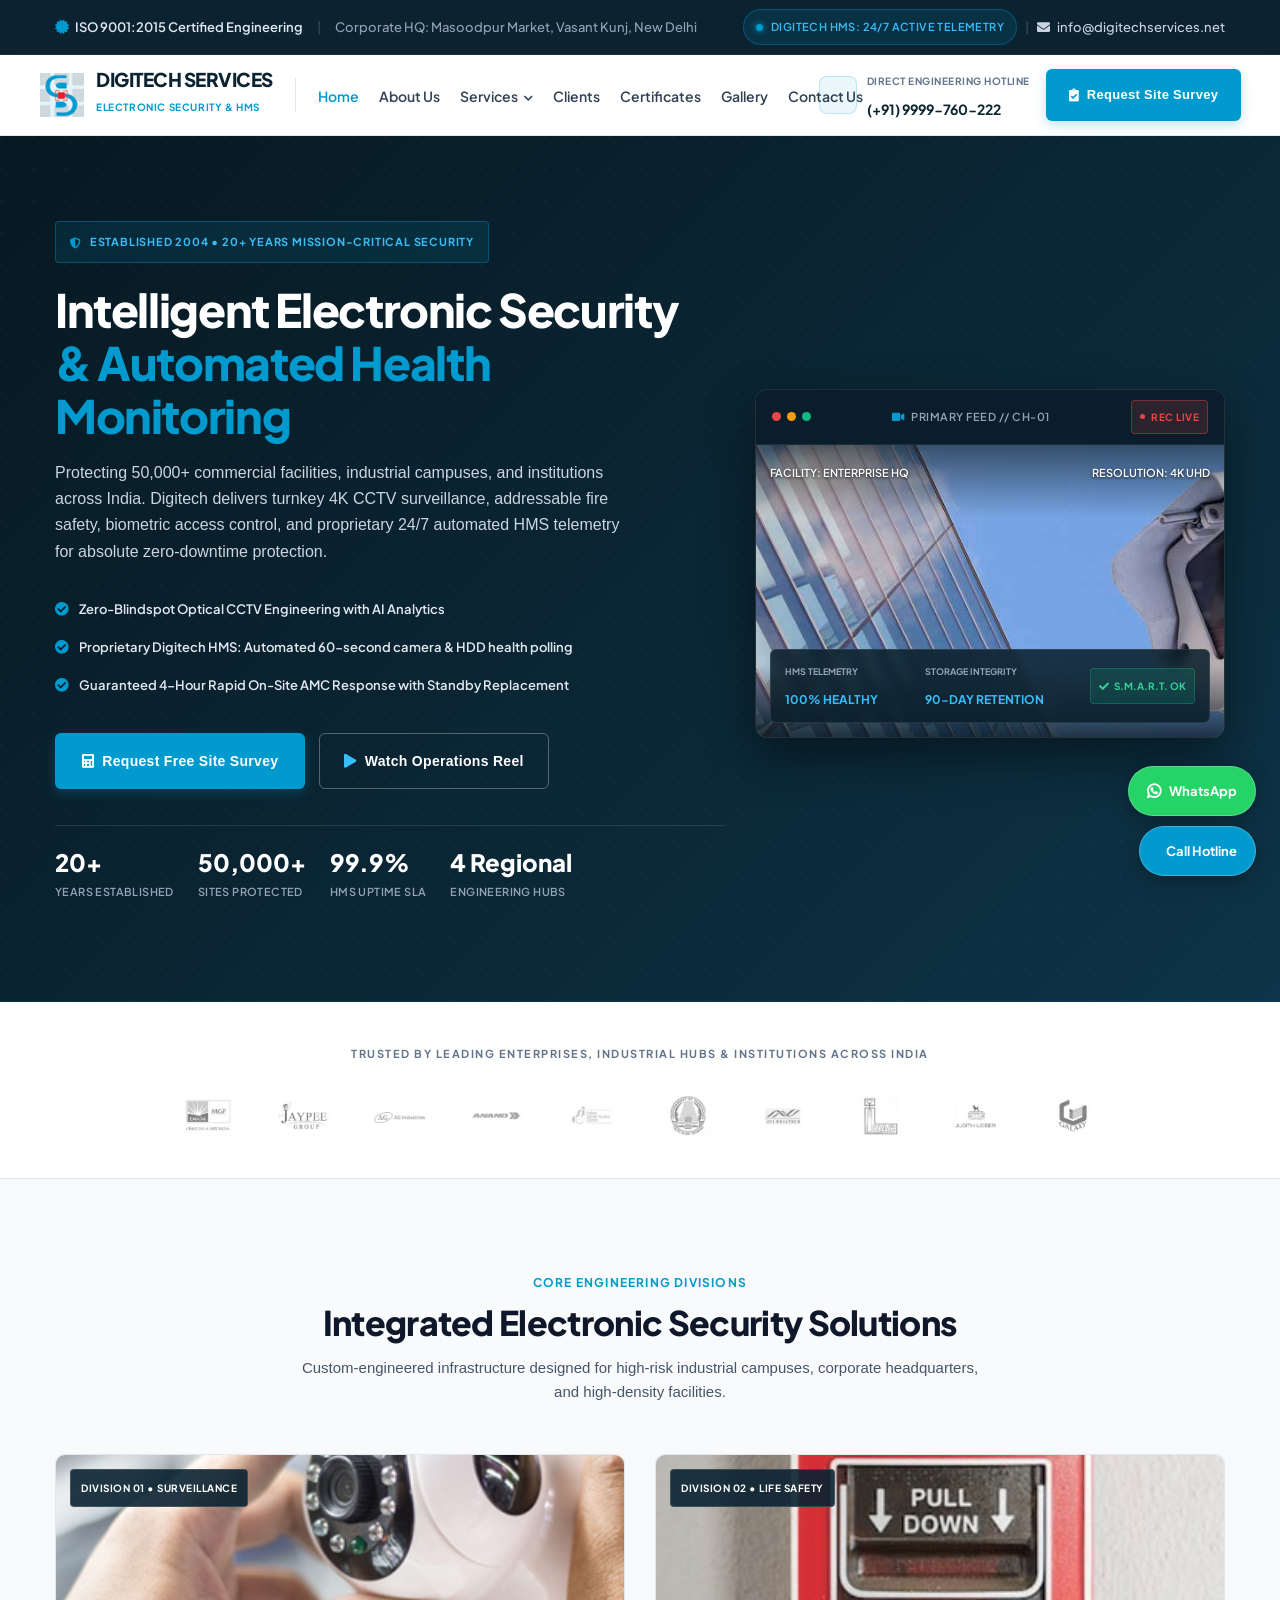
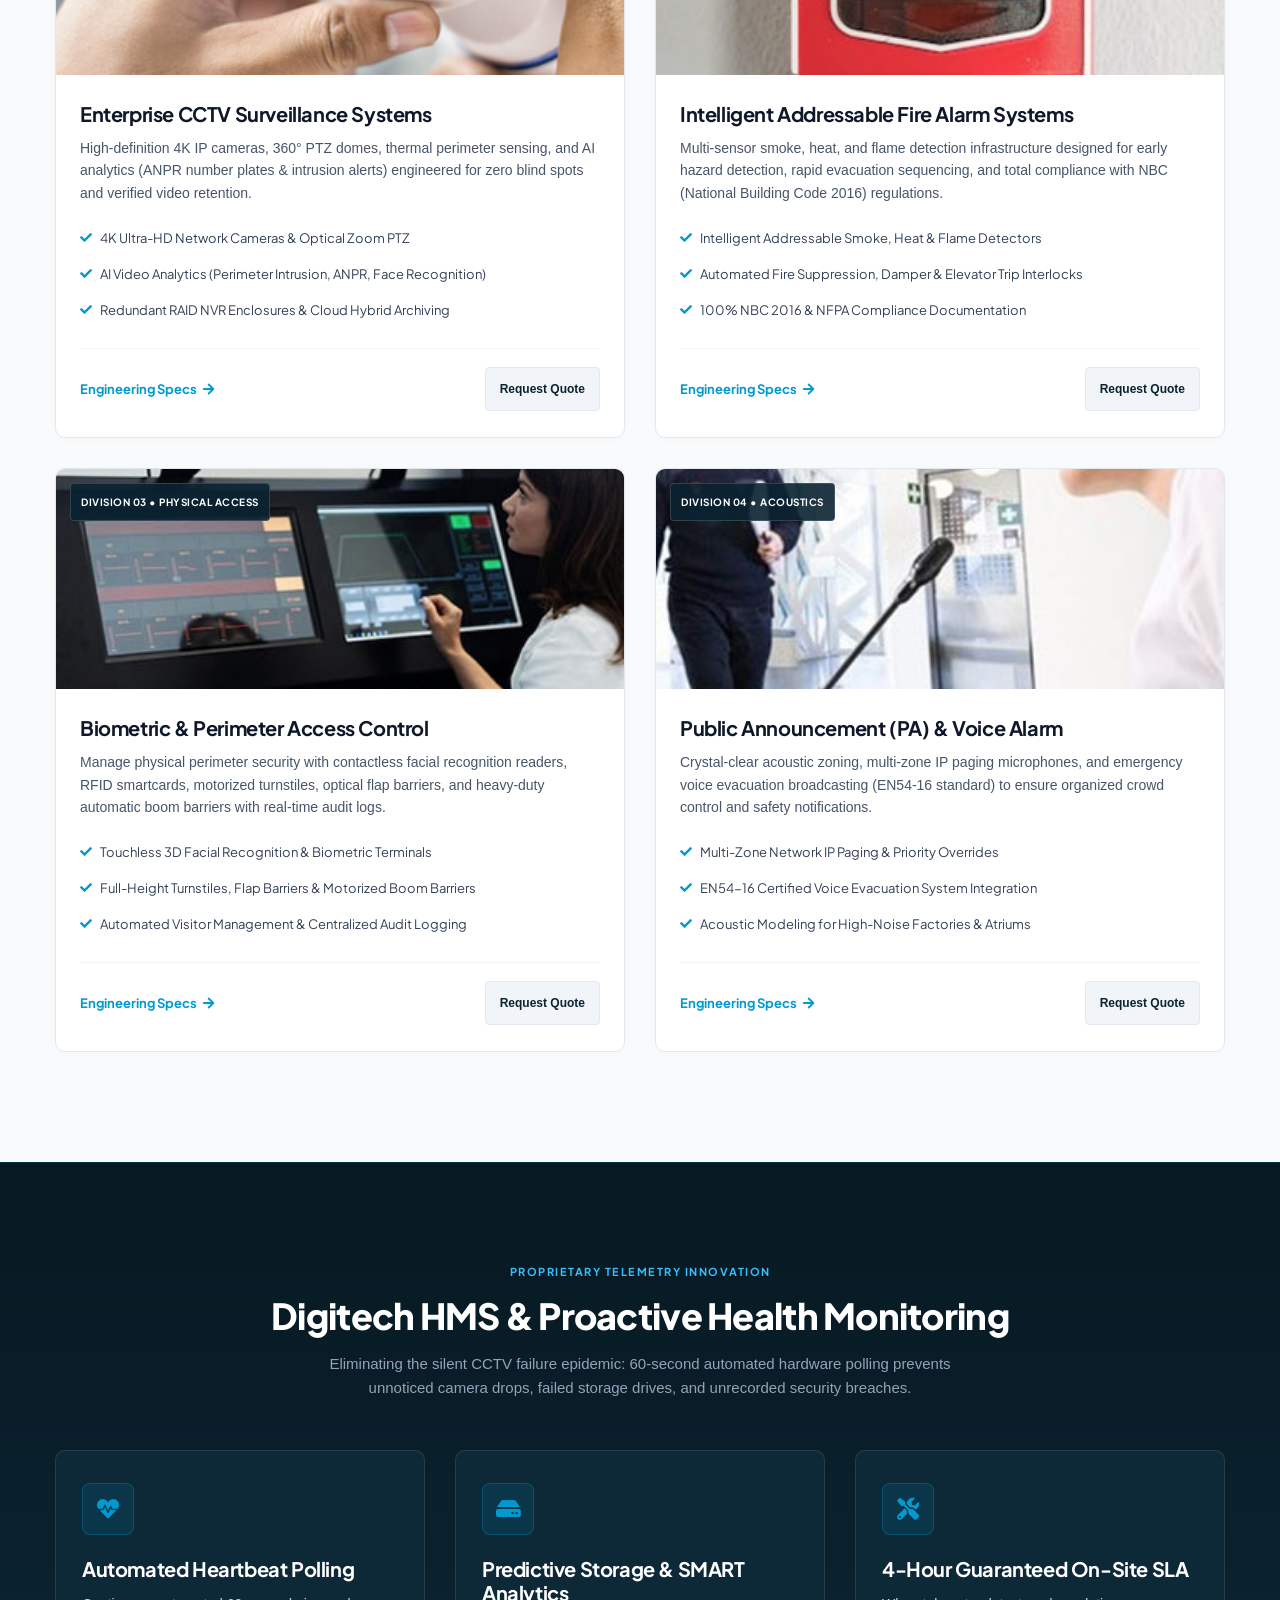
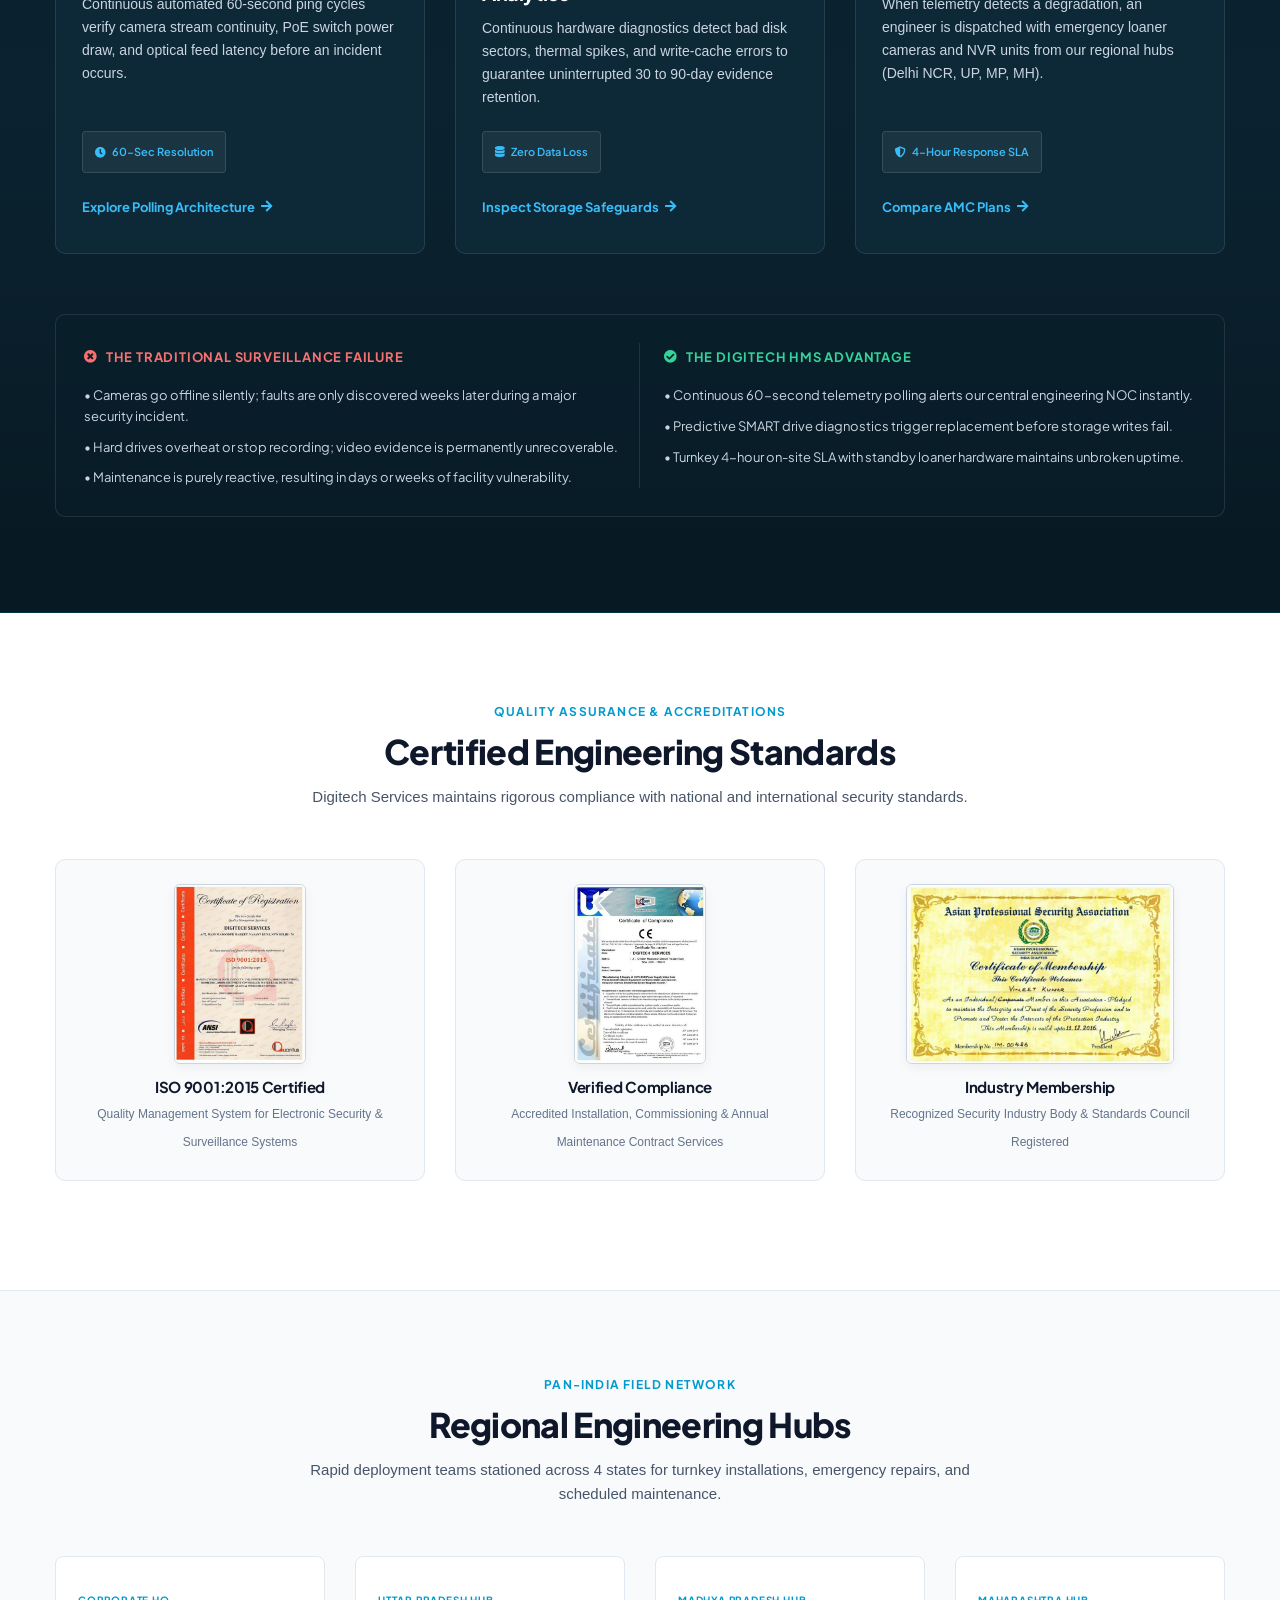
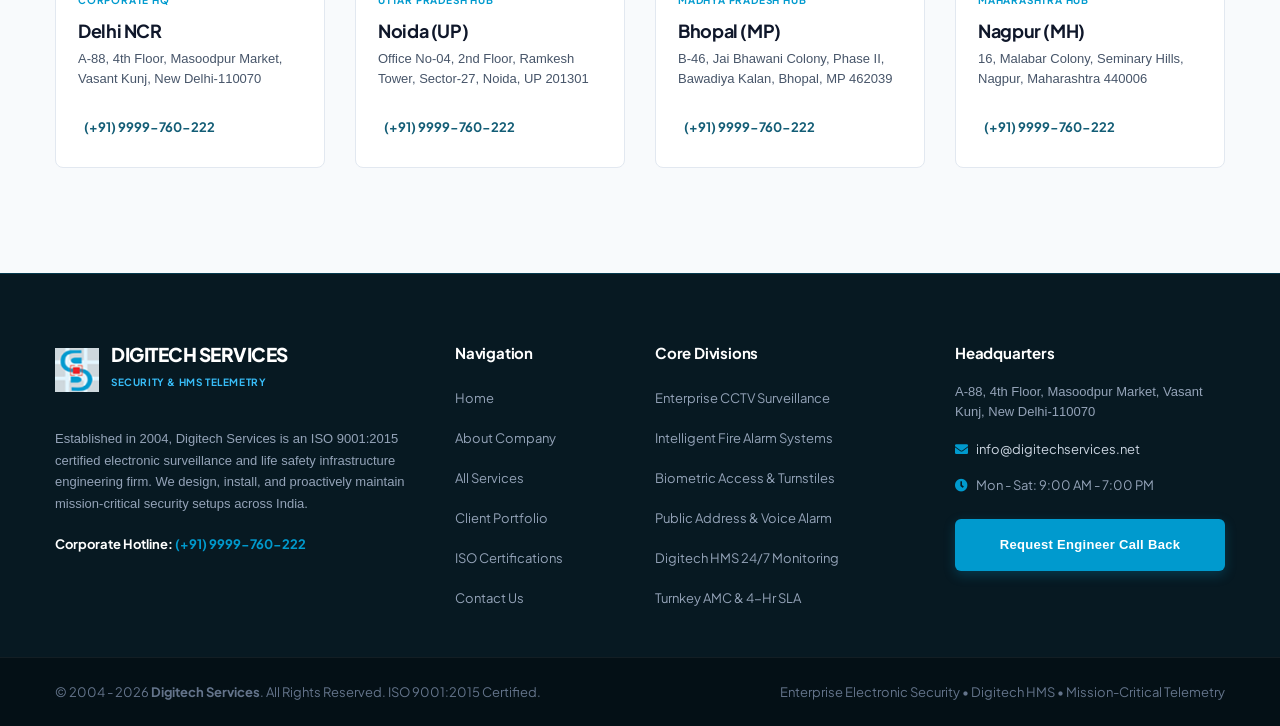
==== commit 7a93da04: "fix(nav): eliminate blank space near logo, position brand title adjacent to emblem with divider line" ====
--- a/index.html
+++ b/index.html
@@ -133,44 +133,59 @@
             display: flex;
             align-items: center;
             justify-content: space-between;
-            padding: 14px 0;
+            padding: 12px 0;
+        }
+        .nav-brand-group {
+            display: flex;
+            align-items: center;
         }
         .brand-link {
             display: flex;
             align-items: center;
-            gap: 16px;
+            gap: 12px;
             text-decoration: none !important;
-        }
-        .brand-link img {
-            max-height: 48px;
-            width: auto;
+            flex-shrink: 0;
+        }
+        .brand-logo-img {
+            height: 44px;
+            width: 44px;
+            object-fit: contain;
+            display: block;
         }
         .brand-meta {
             display: flex;
             flex-direction: column;
-            border-left: 2px solid var(--brand-slate-border);
-            padding-left: 14px;
+            justify-content: center;
         }
         .brand-meta .company-name {
-            font-size: 20px;
+            font-size: 19px;
             font-weight: 800;
             color: var(--brand-navy-deep);
-            line-height: 1.1;
+            line-height: 1.15;
             letter-spacing: -0.5px;
+            white-space: nowrap;
         }
         .brand-meta .company-desc {
-            font-size: 11px;
-            font-weight: 600;
-            color: var(--brand-navy-mid);
-            letter-spacing: 0.5px;
+            font-size: 10px;
+            font-weight: 700;
+            color: var(--brand-cyan);
+            letter-spacing: 0.6px;
             text-transform: uppercase;
             margin-top: 3px;
+            white-space: nowrap;
+        }
+        .nav-vertical-divider {
+            width: 1px;
+            height: 34px;
+            background-color: var(--brand-slate-border);
+            margin: 0 22px;
+            flex-shrink: 0;
         }
 
         .desktop-nav-links {
             display: flex;
             align-items: center;
-            gap: 28px;
+            gap: 20px;
             list-style: none;
             margin: 0;
             padding: 0;
@@ -183,6 +198,7 @@
             text-decoration: none;
             padding: 6px 0;
             position: relative;
+            white-space: nowrap;
         }
         .desktop-nav-links > li > a:hover,
         .desktop-nav-links > li.active > a {
@@ -226,7 +242,8 @@
         .header-contact-actions {
             display: flex;
             align-items: center;
-            gap: 20px;
+            gap: 16px;
+            flex-shrink: 0;
         }
         .header-phone-box {
             display: flex;
@@ -1185,9 +1202,21 @@
             text-decoration: none;
         }
 
+        @media (max-width: 1200px) {
+            .header-phone-text {
+                display: none;
+            }
+            .desktop-nav-links {
+                gap: 14px;
+            }
+            .nav-vertical-divider {
+                margin: 0 14px;
+            }
+        }
+
         @media (max-width: 991px) {
-            .desktop-nav-links, .header-phone-box {
-                display: none;
+            .desktop-nav-links, .header-phone-box, .nav-vertical-divider {
+                display: none !important;
             }
             .hero-enterprise {
                 padding: 60px 0 70px 0;
@@ -1231,33 +1260,39 @@
         <header class="header-main-nav">
             <div class="auto-container nav-inner-container">
                 
-                <!-- Brand Logo + Name -->
-                <a href="index.html" class="brand-link">
-                    <img src="assets/images/logo.png" alt="Digitech Services Logo">
-                    <div class="brand-meta">
-                        <span class="company-name">DIGITECH SERVICES</span>
-                        <span class="company-desc">ELECTRONIC SECURITY &amp; HMS</span>
-                    </div>
-                </a>
-
-                <!-- Desktop Nav Items -->
-                <ul class="desktop-nav-links">
-                    <li class="active"><a href="index.html">Home</a></li>
-                    <li><a href="about.html">About Us</a></li>
-                    <li class="has-dropdown">
-                        <a href="service.html">Services <i class="fas fa-chevron-down" style="font-size: 10px; margin-left: 4px;"></i></a>
-                        <ul class="dropdown-menu-custom">
-                            <li><a href="cctv-surveillance.html">CCTV Surveillance Systems</a></li>
-                            <li><a href="fire-alarm-system.html">Fire Alarm Systems</a></li>
-                            <li><a href="access-control-system.html">Access Control Systems</a></li>
-                            <li><a href="pa-system.html">Public Announcement (PA) Systems</a></li>
-                        </ul>
-                    </li>
-                    <li><a href="clients.html">Clients</a></li>
-                    <li><a href="certificates.html">Certificates</a></li>
-                    <li><a href="gallery.html">Gallery</a></li>
-                    <li><a href="contact.html">Contact Us</a></li>
-                </ul>
+                <!-- Left Nav Cluster: Brand + Divider + Primary Menu Links -->
+                <div class="nav-brand-group">
+                    <!-- Brand Logo + Name (Zero Blank Space) -->
+                    <a href="index.html" class="brand-link">
+                        <img src="assets/images/favicon.png" alt="Digitech Services Logo" class="brand-logo-img">
+                        <div class="brand-meta">
+                            <span class="company-name">DIGITECH SERVICES</span>
+                            <span class="company-desc">ELECTRONIC SECURITY &amp; HMS</span>
+                        </div>
+                    </a>
+
+                    <!-- Vertical Divider Line -->
+                    <div class="nav-vertical-divider d-none d-lg-block"></div>
+
+                    <!-- Desktop Nav Items Starting Right After Line -->
+                    <ul class="desktop-nav-links">
+                        <li class="active"><a href="index.html">Home</a></li>
+                        <li><a href="about.html">About Us</a></li>
+                        <li class="has-dropdown">
+                            <a href="service.html">Services <i class="fas fa-chevron-down" style="font-size: 10px; margin-left: 4px;"></i></a>
+                            <ul class="dropdown-menu-custom">
+                                <li><a href="cctv-surveillance.html">CCTV Surveillance Systems</a></li>
+                                <li><a href="fire-alarm-system.html">Fire Alarm Systems</a></li>
+                                <li><a href="access-control-system.html">Access Control Systems</a></li>
+                                <li><a href="pa-system.html">Public Announcement (PA) Systems</a></li>
+                            </ul>
+                        </li>
+                        <li><a href="clients.html">Clients</a></li>
+                        <li><a href="certificates.html">Certificates</a></li>
+                        <li><a href="gallery.html">Gallery</a></li>
+                        <li><a href="contact.html">Contact Us</a></li>
+                    </ul>
+                </div>
 
                 <!-- Phone Hotline + CTA Button -->
                 <div class="header-contact-actions">
@@ -1835,8 +1870,8 @@
                         <!-- Company Info -->
                         <div class="col-lg-4 col-md-6 col-sm-12 mb-4 mb-lg-0">
                             <a href="index.html" class="brand-link mb-3 d-inline-flex">
-                                <img src="assets/images/logo.png" alt="Digitech Services Logo">
-                                <div class="brand-meta" style="border-left-color: rgba(255, 255, 255, 0.15);">
+                                <img src="assets/images/favicon.png" alt="Digitech Services Logo" class="brand-logo-img">
+                                <div class="brand-meta">
                                     <span class="company-name" style="color: #ffffff;">DIGITECH SERVICES</span>
                                     <span class="company-desc" style="color: #38bdf8;">SECURITY &amp; HMS TELEMETRY</span>
                                 </div>
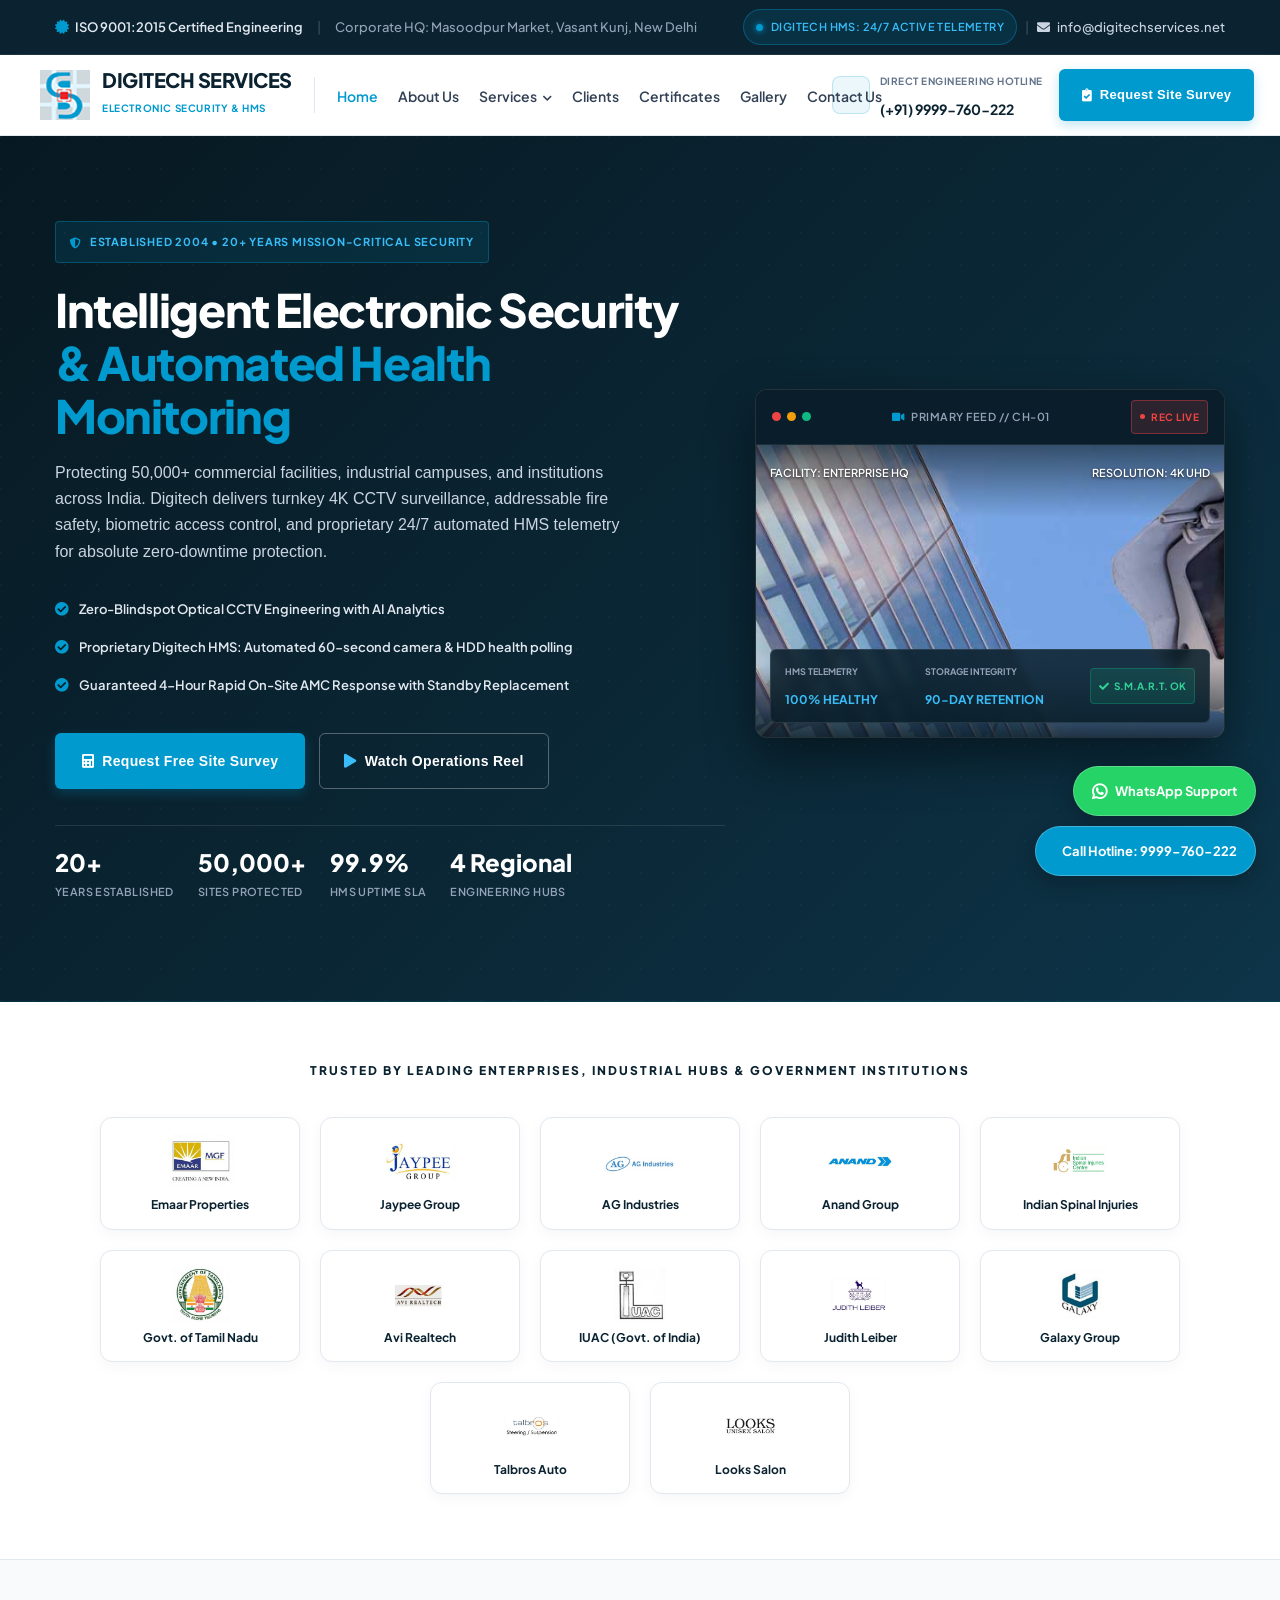
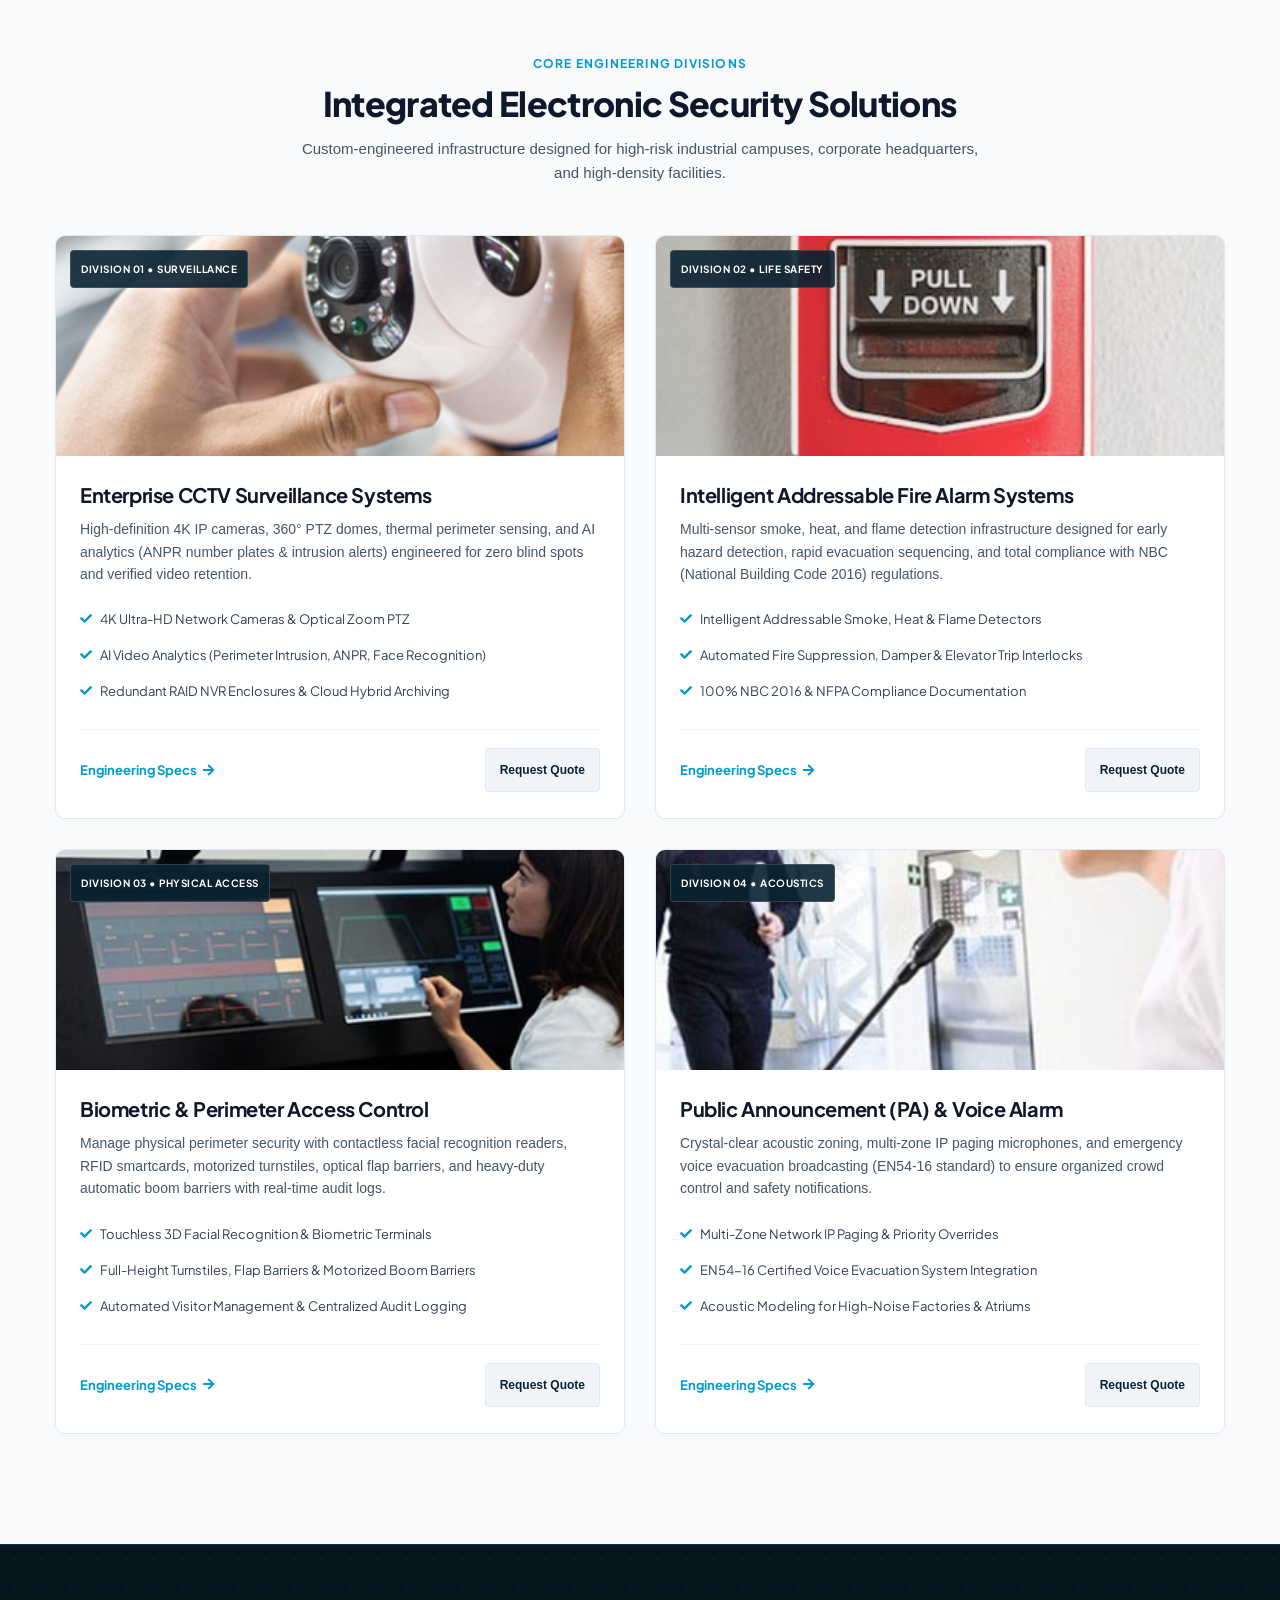
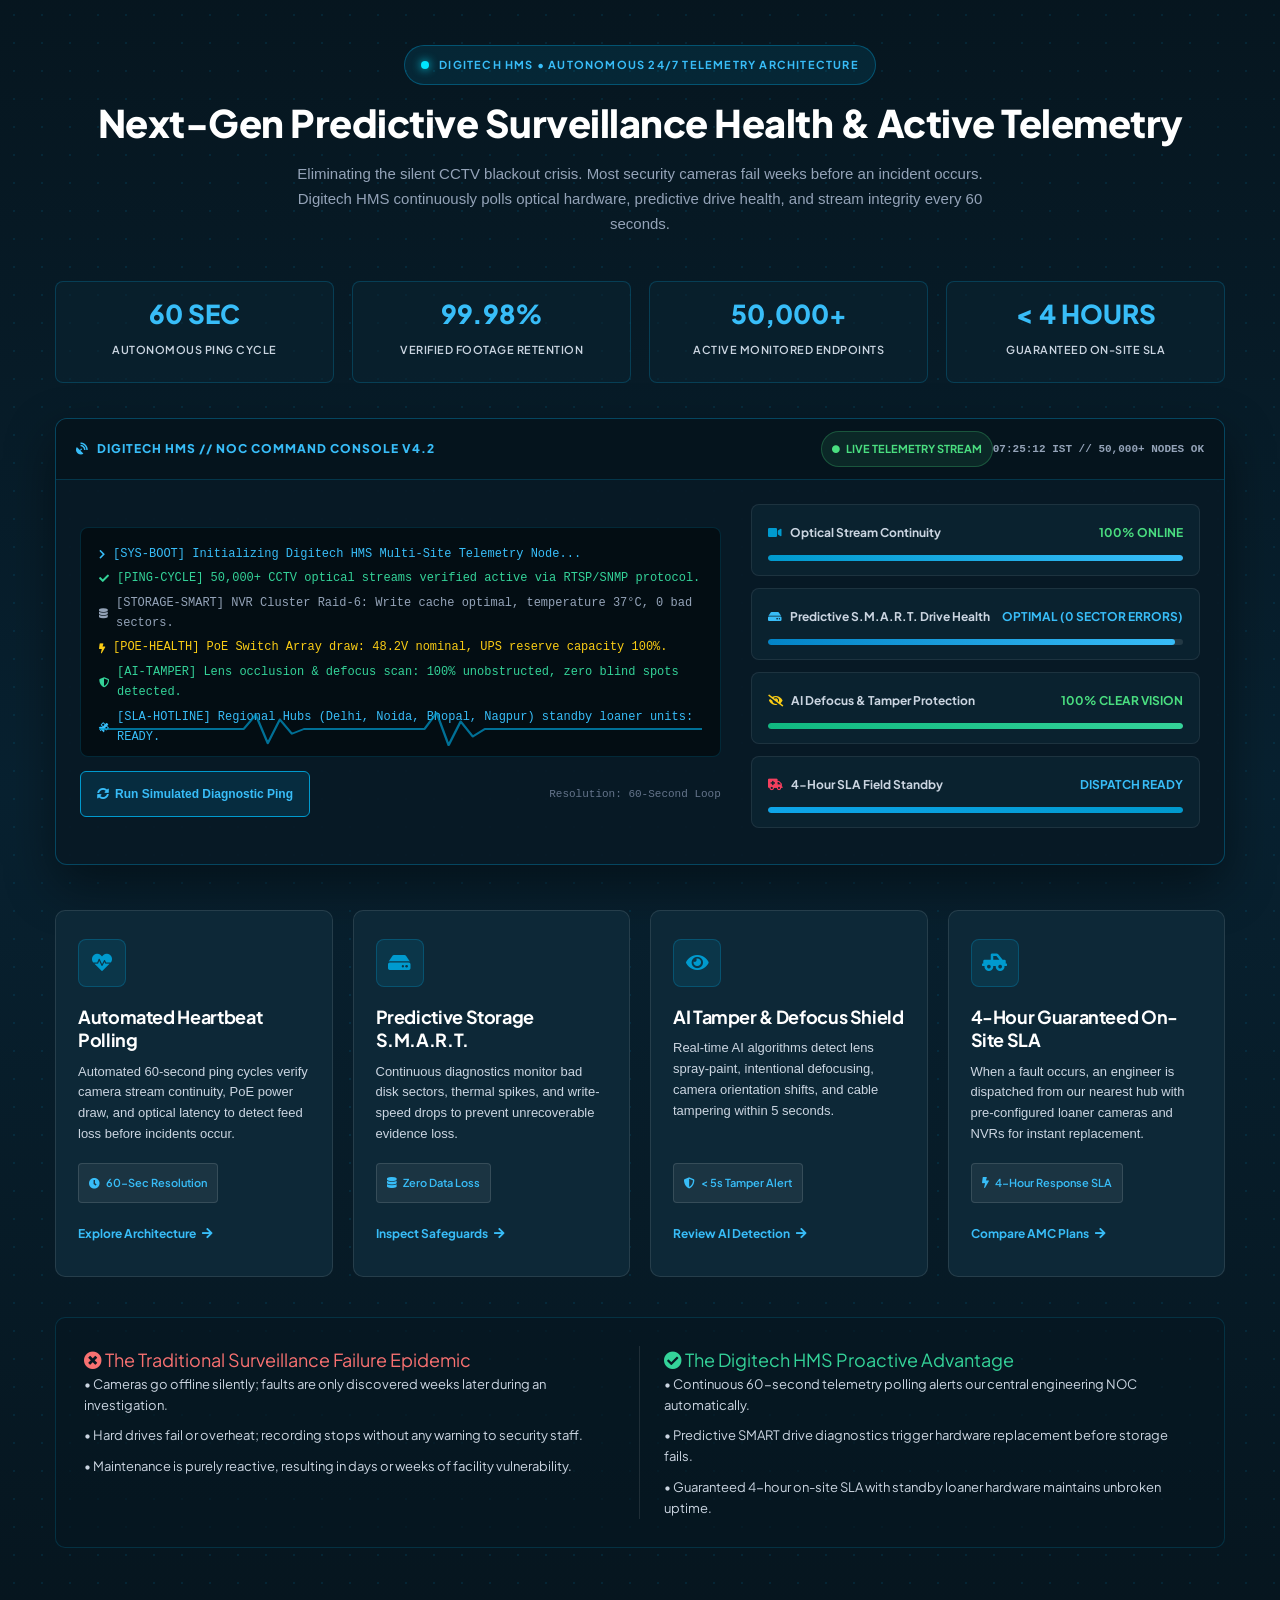
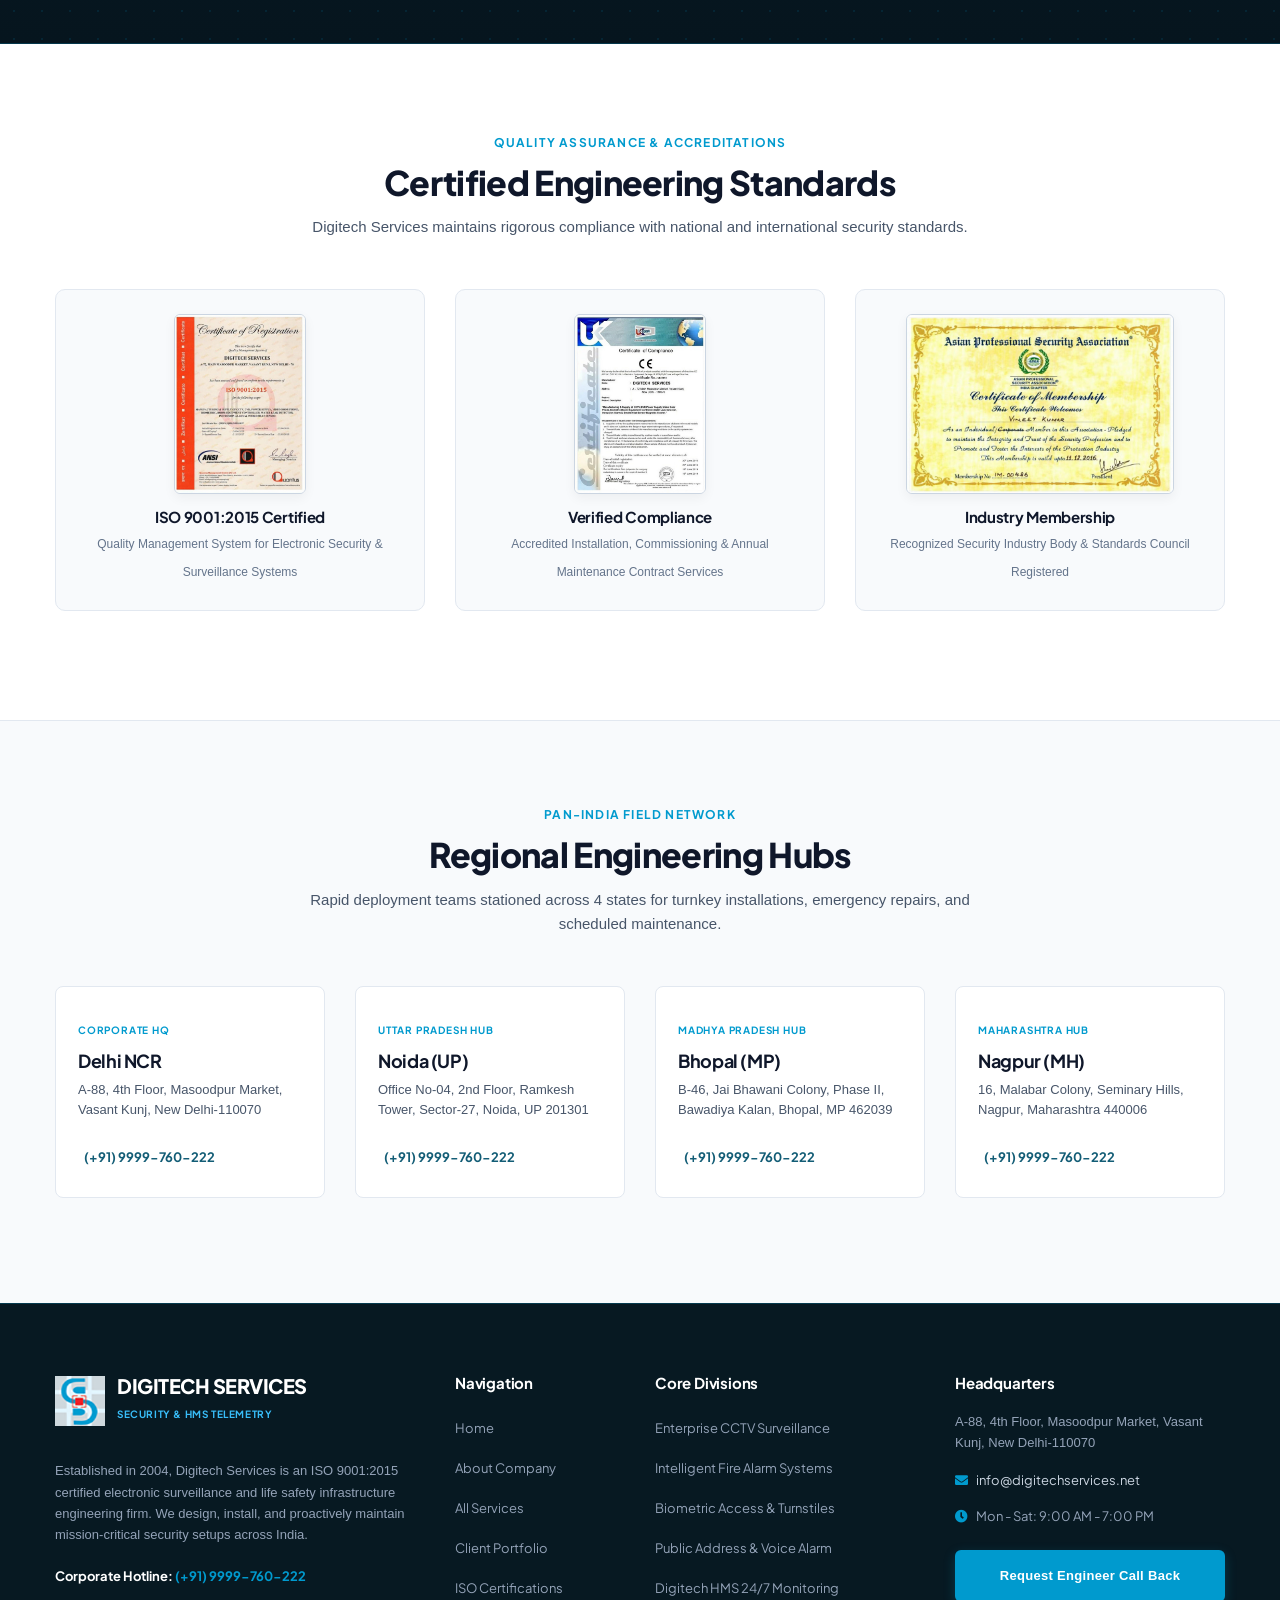
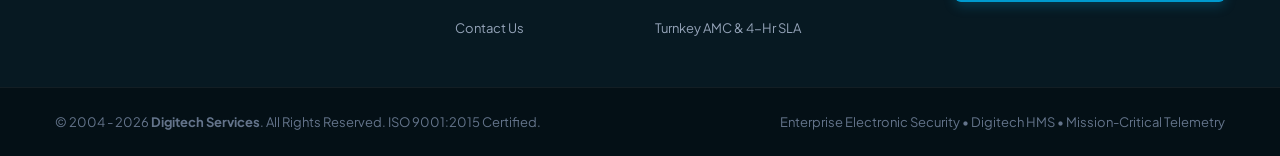
==== commit 90dfa3c5: "feat(ui): zoom client logos, modernize HMS cockpit console, and eliminate floating blue box" ====
--- a/index.html
+++ b/index.html
@@ -147,8 +147,8 @@
             flex-shrink: 0;
         }
         .brand-logo-img {
-            height: 44px;
-            width: 44px;
+            height: 50px;
+            width: 50px;
             object-fit: contain;
             display: block;
         }
@@ -158,7 +158,7 @@
             justify-content: center;
         }
         .brand-meta .company-name {
-            font-size: 19px;
+            font-size: 20px;
             font-weight: 800;
             color: var(--brand-navy-deep);
             line-height: 1.15;
@@ -176,7 +176,7 @@
         }
         .nav-vertical-divider {
             width: 1px;
-            height: 34px;
+            height: 36px;
             background-color: var(--brand-slate-border);
             margin: 0 22px;
             flex-shrink: 0;
@@ -551,48 +551,73 @@
         }
 
         /* ==========================================================
-           CLIENT TRUST BAR: Enterprise Monochrome-to-Color Grid
+           CLIENT TRUST SECTION (Zoomed, Bold & Identifiable)
            ========================================================== */
         .client-trust-section {
             background: #ffffff;
             border-bottom: 1px solid var(--brand-slate-border);
-            padding: 38px 0;
+            padding: 55px 0 65px 0;
         }
         .client-trust-label {
             text-align: center;
-            font-size: 11px;
-            font-weight: 700;
-            color: var(--brand-text-muted);
-            letter-spacing: 1.5px;
+            font-size: 12px;
+            font-weight: 800;
+            color: var(--brand-navy-deep);
+            letter-spacing: 2px;
             text-transform: uppercase;
-            margin-bottom: 24px;
+            margin-bottom: 32px;
         }
         .client-logo-grid {
             display: flex;
             flex-wrap: wrap;
-            align-items: center;
+            align-items: stretch;
             justify-content: center;
-            gap: 32px 42px;
-        }
-        .client-logo-item {
-            display: flex;
+            gap: 20px;
+        }
+        .client-logo-card {
+            background: #ffffff;
+            border: 1px solid #e2e8f0;
+            border-radius: 12px;
+            padding: 16px 20px;
+            width: 200px;
+            min-height: 112px;
+            display: flex;
+            flex-direction: column;
             align-items: center;
             justify-content: center;
-            height: 48px;
-            filter: grayscale(100%);
-            opacity: 0.65;
+            box-shadow: 0 4px 16px rgba(0, 0, 0, 0.04);
             transition: all 0.25s ease;
-        }
-        .client-logo-item:hover {
-            filter: grayscale(0%);
-            opacity: 1;
-            transform: scale(1.05);
-        }
-        .client-logo-item img {
-            max-height: 42px;
-            max-width: 130px;
+            text-decoration: none !important;
+        }
+        .client-logo-card:hover {
+            transform: translateY(-4px);
+            border-color: var(--brand-cyan);
+            box-shadow: 0 10px 25px rgba(0, 154, 206, 0.15);
+        }
+        .client-logo-card img {
+            max-height: 56px;
+            max-width: 160px;
             width: auto;
             object-fit: contain;
+            filter: none !important;
+            opacity: 1 !important;
+            display: block;
+            margin-bottom: 8px;
+            transition: transform 0.25s ease;
+        }
+        .client-logo-card:hover img {
+            transform: scale(1.05);
+        }
+        .client-brand-title {
+            font-size: 12px;
+            font-weight: 700;
+            color: var(--brand-navy-deep);
+            text-align: center;
+            line-height: 1.2;
+            white-space: nowrap;
+            overflow: hidden;
+            text-overflow: ellipsis;
+            max-width: 100%;
         }
 
         /* ==========================================================
@@ -753,46 +778,230 @@
         }
 
         /* ==========================================================
-           DIGITECH HMS: Proprietary Proactive Monitoring Section
+           DIGITECH HMS: Enterprise-Futuristic Telemetry Architecture
            ========================================================== */
         .hms-telemetry-section {
-            background: linear-gradient(180deg, #071922 0%, #0b2331 50%, #071922 100%);
-            padding: 95px 0;
+            background: linear-gradient(180deg, #06151e 0%, #082130 50%, #06151e 100%);
+            background-image: radial-gradient(rgba(0, 154, 206, 0.12) 1px, transparent 1px), linear-gradient(180deg, #06151e 0%, #082130 50%, #06151e 100%);
+            background-size: 28px 28px, 100% 100%;
+            padding: 100px 0 95px 0;
             position: relative;
-            border-top: 1px solid rgba(0, 154, 206, 0.2);
-            border-bottom: 1px solid rgba(0, 154, 206, 0.2);
+            border-top: 1px solid rgba(0, 154, 206, 0.25);
+            border-bottom: 1px solid rgba(0, 154, 206, 0.25);
             color: #ffffff;
         }
-        .hms-badge-tag {
+        .hms-futuristic-badge {
+            display: inline-flex;
+            align-items: center;
+            gap: 10px;
+            background: rgba(0, 154, 206, 0.12);
+            border: 1px solid rgba(0, 154, 206, 0.4);
+            padding: 5px 16px;
+            border-radius: 30px;
             color: #38bdf8;
             font-size: 11px;
             font-weight: 700;
-            letter-spacing: 1.5px;
+            letter-spacing: 1.2px;
             text-transform: uppercase;
-            margin-bottom: 8px;
+            margin-bottom: 14px;
+        }
+        .hms-pulse-radar {
+            width: 8px;
+            height: 8px;
+            background-color: #00e5ff;
+            border-radius: 50%;
+            box-shadow: 0 0 10px #00e5ff;
+            animation: radarPulse 1.8s infinite;
+        }
+        @keyframes radarPulse {
+            0% { transform: scale(0.9); opacity: 1; }
+            50% { transform: scale(1.4); opacity: 0.5; }
+            100% { transform: scale(0.9); opacity: 1; }
         }
         .hms-main-title {
-            font-size: 36px;
+            font-size: 38px;
             font-weight: 800;
             color: #ffffff;
-            line-height: 1.2;
-            margin-bottom: 14px;
+            line-height: 1.25;
+            letter-spacing: -0.5px;
+            margin-bottom: 16px;
         }
         .hms-subtitle {
             font-size: 15px;
             color: #94a3b8;
-            max-width: 680px;
+            max-width: 720px;
             margin: 0 auto;
-            line-height: 1.6;
-        }
-
+            line-height: 1.65;
+        }
+
+        /* 4 Key KPI Metrics Strip */
+        .hms-kpi-ribbon {
+            display: grid;
+            grid-template-columns: repeat(4, 1fr);
+            gap: 18px;
+            margin: 45px 0 35px 0;
+        }
+        .hms-kpi-item {
+            background: rgba(11, 35, 49, 0.6);
+            border: 1px solid rgba(0, 154, 206, 0.25);
+            border-radius: 8px;
+            padding: 18px 16px;
+            text-align: center;
+            transition: all 0.25s;
+        }
+        .hms-kpi-item:hover {
+            border-color: var(--brand-cyan);
+            background: rgba(11, 35, 49, 0.9);
+            transform: translateY(-2px);
+        }
+        .hms-kpi-num {
+            font-size: 26px;
+            font-weight: 800;
+            color: #38bdf8;
+            display: block;
+            line-height: 1.1;
+            margin-bottom: 4px;
+            font-family: 'Plus Jakarta Sans', monospace;
+        }
+        .hms-kpi-label {
+            font-size: 11px;
+            font-weight: 600;
+            color: #cbd5e1;
+            text-transform: uppercase;
+            letter-spacing: 0.5px;
+        }
+
+        /* Live Command Cockpit (HUD) */
+        .hms-command-cockpit {
+            background: rgba(8, 26, 37, 0.92);
+            border: 1px solid rgba(0, 154, 206, 0.35);
+            border-radius: 12px;
+            box-shadow: 0 20px 50px rgba(0, 0, 0, 0.45), inset 0 1px 0 rgba(255, 255, 255, 0.1);
+            overflow: hidden;
+            margin-bottom: 45px;
+        }
+        .cockpit-header {
+            background: #05141d;
+            border-bottom: 1px solid rgba(0, 154, 206, 0.25);
+            padding: 12px 20px;
+            display: flex;
+            align-items: center;
+            justify-content: space-between;
+        }
+        .cockpit-title {
+            font-size: 12px;
+            font-weight: 800;
+            color: #38bdf8;
+            letter-spacing: 1px;
+            text-transform: uppercase;
+            display: flex;
+            align-items: center;
+            gap: 8px;
+        }
+        .cockpit-status-tag {
+            font-size: 11px;
+            font-weight: 700;
+            color: #4ade80;
+            display: flex;
+            align-items: center;
+            gap: 6px;
+            background: rgba(74, 222, 128, 0.1);
+            border: 1px solid rgba(74, 222, 128, 0.25);
+            padding: 3px 10px;
+            border-radius: 20px;
+        }
+        .cockpit-body {
+            padding: 24px;
+        }
+        .terminal-screen {
+            background: #030d13;
+            border: 1px solid rgba(0, 154, 206, 0.2);
+            border-radius: 8px;
+            padding: 16px 18px;
+            font-family: 'Consolas', 'Courier New', monospace;
+            font-size: 12px;
+            color: #94a3b8;
+            line-height: 1.7;
+            height: 230px;
+            overflow-y: hidden;
+            position: relative;
+        }
+        .terminal-line { margin-bottom: 4px; display: flex; align-items: center; gap: 8px; }
+        .terminal-line.success { color: #34d399; }
+        .terminal-line.info { color: #38bdf8; }
+        .terminal-line.highlight { color: #facc15; }
+        .ecg-waveform-wrap {
+            position: absolute;
+            bottom: 8px;
+            left: 18px;
+            right: 18px;
+            height: 38px;
+            opacity: 0.7;
+            pointer-events: none;
+        }
+        .channel-hud-card {
+            background: rgba(14, 40, 56, 0.6);
+            border: 1px solid rgba(255, 255, 255, 0.08);
+            border-radius: 8px;
+            padding: 14px 16px;
+            margin-bottom: 12px;
+            transition: all 0.2s;
+        }
+        .channel-hud-card:hover {
+            border-color: rgba(0, 154, 206, 0.5);
+            background: rgba(14, 40, 56, 0.9);
+        }
+        .channel-hud-head {
+            display: flex;
+            align-items: center;
+            justify-content: space-between;
+            margin-bottom: 8px;
+            font-size: 12px;
+            font-weight: 700;
+        }
+        .channel-hud-bar {
+            height: 6px;
+            background: rgba(255, 255, 255, 0.1);
+            border-radius: 3px;
+            overflow: hidden;
+        }
+        .channel-hud-progress {
+            height: 100%;
+            background: linear-gradient(90deg, #009ace, #38bdf8);
+            border-radius: 3px;
+        }
+        .btn-console-ping {
+            background: rgba(0, 154, 206, 0.15);
+            border: 1px solid var(--brand-cyan);
+            color: #38bdf8;
+            font-size: 12px;
+            font-weight: 700;
+            padding: 8px 16px;
+            border-radius: 6px;
+            cursor: pointer;
+            transition: all 0.2s;
+            display: inline-flex;
+            align-items: center;
+            gap: 6px;
+        }
+        .btn-console-ping:hover {
+            background: var(--brand-cyan);
+            color: #ffffff;
+            box-shadow: 0 0 15px rgba(0, 154, 206, 0.4);
+        }
+
+        /* 4 Core HMS Pillar Cards */
+        .hms-pillar-grid {
+            display: grid;
+            grid-template-columns: repeat(4, 1fr);
+            gap: 20px;
+            margin-bottom: 40px;
+        }
         .hms-pillar-card {
             background: #0d2837;
             border: 1px solid rgba(255, 255, 255, 0.1);
             border-radius: 10px;
-            padding: 32px 26px;
-            height: calc(100% - 25px);
-            margin-bottom: 25px;
+            padding: 28px 22px;
             display: flex;
             flex-direction: column;
             justify-content: space-between;
@@ -801,11 +1010,11 @@
         .hms-pillar-card:hover {
             border-color: var(--brand-cyan);
             transform: translateY(-4px);
-            box-shadow: 0 14px 30px rgba(0, 0, 0, 0.3);
+            box-shadow: 0 16px 36px rgba(0, 0, 0, 0.35);
         }
         .hms-pillar-icon {
-            width: 52px;
-            height: 52px;
+            width: 48px;
+            height: 48px;
             border-radius: 8px;
             background: rgba(0, 154, 206, 0.12);
             border: 1px solid rgba(0, 154, 206, 0.3);
@@ -813,20 +1022,21 @@
             align-items: center;
             justify-content: center;
             color: var(--brand-cyan);
-            font-size: 22px;
-            margin-bottom: 22px;
+            font-size: 20px;
+            margin-bottom: 18px;
         }
         .hms-pillar-title {
-            font-size: 20px;
+            font-size: 18px;
             font-weight: 700;
             color: #ffffff;
-            margin-bottom: 12px;
+            margin-bottom: 10px;
+            line-height: 1.3;
         }
         .hms-pillar-desc {
-            font-size: 14px;
+            font-size: 13px;
             color: #cbd5e1;
-            line-height: 1.65;
-            margin-bottom: 22px;
+            line-height: 1.6;
+            margin-bottom: 18px;
         }
         .hms-metric-badge {
             display: inline-flex;
@@ -834,16 +1044,16 @@
             gap: 6px;
             background: rgba(255, 255, 255, 0.06);
             border: 1px solid rgba(255, 255, 255, 0.12);
-            padding: 6px 12px;
+            padding: 5px 10px;
             border-radius: 4px;
             font-size: 11px;
             color: #38bdf8;
             font-weight: 600;
-            margin-bottom: 18px;
+            margin-bottom: 14px;
         }
         .hms-card-action {
             color: #38bdf8;
-            font-size: 13px;
+            font-size: 12px;
             font-weight: 700;
             text-decoration: none;
             display: inline-flex;
@@ -854,15 +1064,16 @@
         }
         .hms-card-action:hover {
             color: #ffffff;
-            gap: 9px;
+            gap: 8px;
         }
 
         /* Problem-Solution Comparison Box */
         .hms-comparison-box {
-            background: rgba(9, 30, 42, 0.6);
-            border: 1px solid rgba(255, 255, 255, 0.1);
+            background: rgba(7, 24, 34, 0.7);
+            border: 1px solid rgba(0, 154, 206, 0.2);
             border-radius: 10px;
             padding: 28px;
+        }
             margin-top: 35px;
         }
         .comparison-col-header {
@@ -1202,15 +1413,33 @@
             text-decoration: none;
         }
 
-        @media (max-width: 1200px) {
-            .header-phone-text {
+        @media (max-width: 1250px) {
+            .header-phone-box {
+                background: rgba(0, 154, 206, 0.08);
+                border: 1px solid rgba(0, 154, 206, 0.25);
+                border-radius: 20px;
+                padding: 6px 14px;
+                gap: 6px;
+            }
+            .header-phone-icon {
+                width: auto;
+                height: auto;
+                background: transparent;
+                border: none;
+                font-size: 13px;
+            }
+            .header-phone-text span {
                 display: none;
             }
+            .header-phone-text strong {
+                font-size: 12px;
+                white-space: nowrap;
+            }
             .desktop-nav-links {
-                gap: 14px;
+                gap: 12px;
             }
-            .nav-vertical-divider {
-                margin: 0 14px;
+            .desktop-nav-links > li > a {
+                font-size: 13px;
             }
         }
 
@@ -1226,6 +1455,30 @@
             }
             .hero-console-frame {
                 margin-top: 40px;
+            }
+            .hms-kpi-ribbon {
+                grid-template-columns: repeat(2, 1fr);
+            }
+            .hms-pillar-grid {
+                grid-template-columns: repeat(2, 1fr);
+            }
+        }
+
+        @media (max-width: 576px) {
+            .hms-kpi-ribbon {
+                grid-template-columns: 1fr;
+            }
+            .hms-pillar-grid {
+                grid-template-columns: 1fr;
+            }
+            .floating-action-bar {
+                bottom: 16px;
+                right: 16px;
+                gap: 8px;
+            }
+            .floating-action-btn {
+                padding: 9px 15px;
+                font-size: 12px;
             }
         }
     </style>
@@ -1458,42 +1711,60 @@
             </div>
         </section>
 
-        <!-- CLIENT TRUST SECTION: Real Enterprise Partnerships -->
+        <!-- CLIENT TRUST SECTION: Real Enterprise Partnerships (Zoomed & Identifiable) -->
         <section class="client-trust-section">
             <div class="auto-container">
                 <div class="client-trust-label">
-                    TRUSTED BY LEADING ENTERPRISES, INDUSTRIAL HUBS &amp; INSTITUTIONS ACROSS INDIA
+                    TRUSTED BY LEADING ENTERPRISES, INDUSTRIAL HUBS &amp; GOVERNMENT INSTITUTIONS
                 </div>
                 <div class="client-logo-grid">
-                    <div class="client-logo-item" title="Emaar Properties">
-                        <img src="assets/images/clients/emaar.jpg" alt="Emaar">
-                    </div>
-                    <div class="client-logo-item" title="Jaypee Group">
+                    <div class="client-logo-card" title="Emaar Properties - Master Communities & Retail">
+                        <img src="assets/images/clients/emaar.jpg" alt="Emaar Properties">
+                        <span class="client-brand-title">Emaar Properties</span>
+                    </div>
+                    <div class="client-logo-card" title="Jaypee Group - Infrastructure & Real Estate">
                         <img src="assets/images/clients/jaypee-group.jpg" alt="Jaypee Group">
-                    </div>
-                    <div class="client-logo-item" title="AG Industries">
+                        <span class="client-brand-title">Jaypee Group</span>
+                    </div>
+                    <div class="client-logo-card" title="AG Industries - Heavy Manufacturing Plant">
                         <img src="assets/images/clients/ag-industries.jpg" alt="AG Industries">
-                    </div>
-                    <div class="client-logo-item" title="Anand Group">
+                        <span class="client-brand-title">AG Industries</span>
+                    </div>
+                    <div class="client-logo-card" title="Anand Group - Automotive OEM Components">
                         <img src="assets/images/clients/anand.jpg" alt="Anand Group">
-                    </div>
-                    <div class="client-logo-item" title="Indian Spinal Injuries Centre">
+                        <span class="client-brand-title">Anand Group</span>
+                    </div>
+                    <div class="client-logo-card" title="Indian Spinal Injuries Centre - Super Specialty Hospital">
                         <img src="assets/images/clients/indian-spinal-injuries.jpg" alt="Indian Spinal Injuries Centre">
-                    </div>
-                    <div class="client-logo-item" title="Government of Tamil Nadu">
+                        <span class="client-brand-title">Indian Spinal Injuries</span>
+                    </div>
+                    <div class="client-logo-card" title="Government of Tamil Nadu - Public Infrastructure">
                         <img src="assets/images/clients/govement-tamilnadu.jpg" alt="Government of Tamil Nadu">
-                    </div>
-                    <div class="client-logo-item" title="Avi Realtech">
+                        <span class="client-brand-title">Govt. of Tamil Nadu</span>
+                    </div>
+                    <div class="client-logo-card" title="Avi Realtech - Commercial Towers">
                         <img src="assets/images/clients/avi-realtech.jpg" alt="Avi Realtech">
-                    </div>
-                    <div class="client-logo-item" title="Inter-University Accelerator Centre">
-                        <img src="assets/images/clients/iuac.jpg" alt="IUAC">
-                    </div>
-                    <div class="client-logo-item" title="Judith Leiber">
+                        <span class="client-brand-title">Avi Realtech</span>
+                    </div>
+                    <div class="client-logo-card" title="Inter-University Accelerator Centre (IUAC) - Research Campus">
+                        <img src="assets/images/clients/iuac.jpg" alt="IUAC Accelerator Centre">
+                        <span class="client-brand-title">IUAC (Govt. of India)</span>
+                    </div>
+                    <div class="client-logo-card" title="Judith Leiber - Luxury Flagship Outlets">
                         <img src="assets/images/clients/judith-leiber.jpg" alt="Judith Leiber">
-                    </div>
-                    <div class="client-logo-item" title="Galaxy">
-                        <img src="assets/images/clients/galaxy.jpg" alt="Galaxy">
+                        <span class="client-brand-title">Judith Leiber</span>
+                    </div>
+                    <div class="client-logo-card" title="Galaxy Group - Premium Corporate Hubs">
+                        <img src="assets/images/clients/galaxy.jpg" alt="Galaxy Group">
+                        <span class="client-brand-title">Galaxy Group</span>
+                    </div>
+                    <div class="client-logo-card" title="Talbros Automotive - Precision Manufacturing">
+                        <img src="assets/images/clients/talbros.jpg" alt="Talbros Automotive">
+                        <span class="client-brand-title">Talbros Auto</span>
+                    </div>
+                    <div class="client-logo-card" title="Looks Salon - Pan-India Luxury Retail Chain">
+                        <img src="assets/images/clients/looks-saloon.jpg" alt="Looks Salon">
+                        <span class="client-brand-title">Looks Salon</span>
                     </div>
                 </div>
             </div>
@@ -1641,91 +1912,213 @@
             </div>
         </section>
 
-        <!-- DIGITECH HMS: Proprietary Proactive Monitoring Section -->
-        <section class="hms-telemetry-section">
+        <!-- DIGITECH HMS: Enterprise-Futuristic Telemetry Architecture -->
+        <section class="hms-telemetry-section" id="hms">
             <div class="auto-container">
                 
-                <div class="text-center" style="margin-bottom: 50px;">
-                    <div class="hms-badge-tag">PROPRIETARY TELEMETRY INNOVATION</div>
-                    <h2 class="hms-main-title">Digitech HMS &amp; Proactive Health Monitoring</h2>
+                <div class="text-center" style="margin-bottom: 25px;">
+                    <div class="hms-futuristic-badge">
+                        <span class="hms-pulse-radar"></span>
+                        <span>DIGITECH HMS &bull; AUTONOMOUS 24/7 TELEMETRY ARCHITECTURE</span>
+                    </div>
+                    <h2 class="hms-main-title">Next-Gen Predictive Surveillance Health &amp; Active Telemetry</h2>
                     <p class="hms-subtitle">
-                        Eliminating the silent CCTV failure epidemic: 60-second automated hardware polling prevents unnoticed camera drops, failed storage drives, and unrecorded security breaches.
+                        Eliminating the silent CCTV blackout crisis. Most security cameras fail weeks before an incident occurs. Digitech HMS continuously polls optical hardware, predictive drive health, and stream integrity every 60 seconds.
                     </p>
                 </div>
 
-                <div class="row">
+                <!-- 4 Key KPI Metrics Strip -->
+                <div class="hms-kpi-ribbon">
+                    <div class="hms-kpi-item">
+                        <span class="hms-kpi-num">60 SEC</span>
+                        <span class="hms-kpi-label">Autonomous Ping Cycle</span>
+                    </div>
+                    <div class="hms-kpi-item">
+                        <span class="hms-kpi-num">99.98%</span>
+                        <span class="hms-kpi-label">Verified Footage Retention</span>
+                    </div>
+                    <div class="hms-kpi-item">
+                        <span class="hms-kpi-num">50,000+</span>
+                        <span class="hms-kpi-label">Active Monitored Endpoints</span>
+                    </div>
+                    <div class="hms-kpi-item">
+                        <span class="hms-kpi-num">&lt; 4 HOURS</span>
+                        <span class="hms-kpi-label">Guaranteed On-Site SLA</span>
+                    </div>
+                </div>
+
+                <!-- Live Command Cockpit (HUD) -->
+                <div class="hms-command-cockpit">
+                    <div class="cockpit-header">
+                        <div class="cockpit-title">
+                            <i class="fas fa-satellite-dish" style="color: #38bdf8;"></i>
+                            <span>DIGITECH HMS // NOC COMMAND CONSOLE v4.2</span>
+                        </div>
+                        <div class="d-flex align-items-center gap-3">
+                            <span class="cockpit-status-tag"><i class="fas fa-circle" style="font-size: 8px;"></i> LIVE TELEMETRY STREAM</span>
+                            <span style="font-size: 11px; font-weight: 700; color: #94a3b8; font-family: monospace;" id="telemetryLiveClock">24/7 ACTIVE</span>
+                        </div>
+                    </div>
+                    <div class="cockpit-body">
+                        <div class="row align-items-center">
+                            
+                            <!-- Left: Terminal Log Stream -->
+                            <div class="col-lg-7 col-md-12 mb-4 mb-lg-0">
+                                <div class="terminal-screen" id="telemetryTerminalScreen">
+                                    <div class="terminal-line info"><i class="fas fa-chevron-right" style="font-size: 10px;"></i> [SYS-BOOT] Initializing Digitech HMS Multi-Site Telemetry Node...</div>
+                                    <div class="terminal-line success"><i class="fas fa-check" style="font-size: 10px;"></i> [PING-CYCLE] 50,000+ CCTV optical streams verified active via RTSP/SNMP protocol.</div>
+                                    <div class="terminal-line"><i class="fas fa-database" style="font-size: 10px;"></i> [STORAGE-SMART] NVR Cluster Raid-6: Write cache optimal, temperature 37°C, 0 bad sectors.</div>
+                                    <div class="terminal-line highlight"><i class="fas fa-bolt" style="font-size: 10px;"></i> [POE-HEALTH] PoE Switch Array draw: 48.2V nominal, UPS reserve capacity 100%.</div>
+                                    <div class="terminal-line success"><i class="fas fa-shield-alt" style="font-size: 10px;"></i> [AI-TAMPER] Lens occlusion &amp; defocus scan: 100% unobstructed, zero blind spots detected.</div>
+                                    <div class="terminal-line info" id="dynamicTelemetryPingLine"><i class="fas fa-satellite" style="font-size: 10px;"></i> [SLA-HOTLINE] Regional Hubs (Delhi, Noida, Bhopal, Nagpur) standby loaner units: READY.</div>
+
+                                    <!-- Animated ECG Sine Waveform Visualizer -->
+                                    <div class="ecg-waveform-wrap">
+                                        <svg viewBox="0 0 500 40" style="width: 100%; height: 100%;" preserveAspectRatio="none">
+                                            <path d="M0,20 L120,20 L130,5 L140,35 L150,10 L160,25 L170,20 L270,20 L280,3 L290,37 L300,12 L310,28 L320,20 L500,20" fill="none" stroke="#009ace" stroke-width="2" stroke-linecap="round" stroke-linejoin="round">
+                                                <animate attributeName="stroke-dashoffset" from="500" to="0" dur="3s" repeatCount="indefinite" />
+                                            </path>
+                                        </svg>
+                                    </div>
+                                </div>
+                                <div style="display: flex; align-items: center; justify-content: space-between; margin-top: 14px;">
+                                    <button class="btn-console-ping" onclick="simulateTelemetryPing()">
+                                        <i class="fas fa-sync-alt" id="pingBtnIcon"></i> Run Simulated Diagnostic Ping
+                                    </button>
+                                    <span style="font-size: 11px; color: #64748b; font-family: monospace;">Resolution: 60-Second Loop</span>
+                                </div>
+                            </div>
+
+                            <!-- Right: Channel Health Status Gauges -->
+                            <div class="col-lg-5 col-md-12">
+                                <div class="channel-hud-card">
+                                    <div class="channel-hud-head">
+                                        <span style="color: #cbd5e1;"><i class="fas fa-video" style="color: var(--brand-cyan); margin-right: 6px;"></i> Optical Stream Continuity</span>
+                                        <span style="color: #4ade80;">100% ONLINE</span>
+                                    </div>
+                                    <div class="channel-hud-bar"><div class="channel-hud-progress" style="width: 100%;"></div></div>
+                                </div>
+
+                                <div class="channel-hud-card">
+                                    <div class="channel-hud-head">
+                                        <span style="color: #cbd5e1;"><i class="fas fa-hdd" style="color: #38bdf8; margin-right: 6px;"></i> Predictive S.M.A.R.T. Drive Health</span>
+                                        <span style="color: #38bdf8;">OPTIMAL (0 SECTOR ERRORS)</span>
+                                    </div>
+                                    <div class="channel-hud-bar"><div class="channel-hud-progress" style="width: 98%; background: linear-gradient(90deg, #0284c7, #38bdf8);"></div></div>
+                                </div>
+
+                                <div class="channel-hud-card">
+                                    <div class="channel-hud-head">
+                                        <span style="color: #cbd5e1;"><i class="fas fa-eye-slash" style="color: #facc15; margin-right: 6px;"></i> AI Defocus &amp; Tamper Protection</span>
+                                        <span style="color: #4ade80;">100% CLEAR VISION</span>
+                                    </div>
+                                    <div class="channel-hud-bar"><div class="channel-hud-progress" style="width: 100%; background: linear-gradient(90deg, #10b981, #34d399);"></div></div>
+                                </div>
+
+                                <div class="channel-hud-card">
+                                    <div class="channel-hud-head">
+                                        <span style="color: #cbd5e1;"><i class="fas fa-ambulance" style="color: #f43f5e; margin-right: 6px;"></i> 4-Hour SLA Field Standby</span>
+                                        <span style="color: #38bdf8;">DISPATCH READY</span>
+                                    </div>
+                                    <div class="channel-hud-bar"><div class="channel-hud-progress" style="width: 100%; background: linear-gradient(90deg, #0ea5e9, #009ace);"></div></div>
+                                </div>
+                            </div>
+
+                        </div>
+                    </div>
+                </div>
+
+                <!-- 4 Core HMS Pillar Cards -->
+                <div class="hms-pillar-grid">
                     
                     <!-- Pillar 1 -->
-                    <div class="col-lg-4 col-md-6 col-sm-12">
-                        <div class="hms-pillar-card">
+                    <div class="hms-pillar-card">
+                        <div>
+                            <div class="hms-pillar-icon">
+                                <i class="fas fa-heartbeat"></i>
+                            </div>
+                            <h3 class="hms-pillar-title">Automated Heartbeat Polling</h3>
+                            <p class="hms-pillar-desc">
+                                Automated 60-second ping cycles verify camera stream continuity, PoE power draw, and optical latency to detect feed loss before incidents occur.
+                            </p>
+                        </div>
+                        <div>
+                            <div class="hms-metric-badge">
+                                <i class="fas fa-clock"></i> 60-Sec Resolution
+                            </div>
                             <div>
-                                <div class="hms-pillar-icon">
-                                    <i class="fas fa-heartbeat"></i>
-                                </div>
-                                <h3 class="hms-pillar-title">Automated Heartbeat Polling</h3>
-                                <p class="hms-pillar-desc">
-                                    Continuous automated 60-second ping cycles verify camera stream continuity, PoE switch power draw, and optical feed latency before an incident occurs.
-                                </p>
+                                <a href="javascript:void(0)" onclick="openDemoModal('Digitech HMS Heartbeat Telemetry')" class="hms-card-action">
+                                    Explore Architecture <i class="fas fa-arrow-right"></i>
+                                </a>
+                            </div>
+                        </div>
+                    </div>
+
+                    <!-- Pillar 2 -->
+                    <div class="hms-pillar-card">
+                        <div>
+                            <div class="hms-pillar-icon">
+                                <i class="fas fa-hdd"></i>
+                            </div>
+                            <h3 class="hms-pillar-title">Predictive Storage S.M.A.R.T.</h3>
+                            <p class="hms-pillar-desc">
+                                Continuous diagnostics monitor bad disk sectors, thermal spikes, and write-speed drops to prevent unrecoverable evidence loss.
+                            </p>
+                        </div>
+                        <div>
+                            <div class="hms-metric-badge">
+                                <i class="fas fa-database"></i> Zero Data Loss
                             </div>
                             <div>
-                                <div class="hms-metric-badge">
-                                    <i class="fas fa-clock"></i> 60-Sec Resolution
-                                </div>
-                                <div>
-                                    <a href="javascript:void(0)" onclick="openDemoModal('Digitech HMS Heartbeat Telemetry')" class="hms-card-action">
-                                        Explore Polling Architecture <i class="fas fa-arrow-right"></i>
-                                    </a>
-                                </div>
-                            </div>
-                        </div>
-                    </div>
-
-                    <!-- Pillar 2 -->
-                    <div class="col-lg-4 col-md-6 col-sm-12">
-                        <div class="hms-pillar-card">
+                                <a href="javascript:void(0)" onclick="openDemoModal('Digitech HMS Storage Protection')" class="hms-card-action">
+                                    Inspect Safeguards <i class="fas fa-arrow-right"></i>
+                                </a>
+                            </div>
+                        </div>
+                    </div>
+
+                    <!-- Pillar 3 -->
+                    <div class="hms-pillar-card">
+                        <div>
+                            <div class="hms-pillar-icon">
+                                <i class="fas fa-eye"></i>
+                            </div>
+                            <h3 class="hms-pillar-title">AI Tamper &amp; Defocus Shield</h3>
+                            <p class="hms-pillar-desc">
+                                Real-time AI algorithms detect lens spray-paint, intentional defocusing, camera orientation shifts, and cable tampering within 5 seconds.
+                            </p>
+                        </div>
+                        <div>
+                            <div class="hms-metric-badge">
+                                <i class="fas fa-shield-alt"></i> &lt; 5s Tamper Alert
+                            </div>
                             <div>
-                                <div class="hms-pillar-icon">
-                                    <i class="fas fa-hdd"></i>
-                                </div>
-                                <h3 class="hms-pillar-title">Predictive Storage &amp; SMART Analytics</h3>
-                                <p class="hms-pillar-desc">
-                                    Continuous hardware diagnostics detect bad disk sectors, thermal spikes, and write-cache errors to guarantee uninterrupted 30 to 90-day evidence retention.
-                                </p>
+                                <a href="javascript:void(0)" onclick="openDemoModal('AI Tamper & Defocus Shield')" class="hms-card-action">
+                                    Review AI Detection <i class="fas fa-arrow-right"></i>
+                                </a>
+                            </div>
+                        </div>
+                    </div>
+
+                    <!-- Pillar 4 -->
+                    <div class="hms-pillar-card">
+                        <div>
+                            <div class="hms-pillar-icon">
+                                <i class="fas fa-truck-pickup"></i>
+                            </div>
+                            <h3 class="hms-pillar-title">4-Hour Guaranteed On-Site SLA</h3>
+                            <p class="hms-pillar-desc">
+                                When a fault occurs, an engineer is dispatched from our nearest hub with pre-configured loaner cameras and NVRs for instant replacement.
+                            </p>
+                        </div>
+                        <div>
+                            <div class="hms-metric-badge">
+                                <i class="fas fa-bolt"></i> 4-Hour Response SLA
                             </div>
                             <div>
-                                <div class="hms-metric-badge">
-                                    <i class="fas fa-database"></i> Zero Data Loss
-                                </div>
-                                <div>
-                                    <a href="javascript:void(0)" onclick="openDemoModal('Digitech HMS Storage Protection')" class="hms-card-action">
-                                        Inspect Storage Safeguards <i class="fas fa-arrow-right"></i>
-                                    </a>
-                                </div>
-                            </div>
-                        </div>
-                    </div>
-
-                    <!-- Pillar 3 -->
-                    <div class="col-lg-4 col-md-6 col-sm-12">
-                        <div class="hms-pillar-card">
-                            <div>
-                                <div class="hms-pillar-icon">
-                                    <i class="fas fa-tools"></i>
-                                </div>
-                                <h3 class="hms-pillar-title">4-Hour Guaranteed On-Site SLA</h3>
-                                <p class="hms-pillar-desc">
-                                    When telemetry detects a degradation, an engineer is dispatched with emergency loaner cameras and NVR units from our regional hubs (Delhi NCR, UP, MP, MH).
-                                </p>
-                            </div>
-                            <div>
-                                <div class="hms-metric-badge">
-                                    <i class="fas fa-shield-alt"></i> 4-Hour Response SLA
-                                </div>
-                                <div>
-                                    <a href="javascript:void(0)" onclick="openDemoModal('Comprehensive AMC & SLA')" class="hms-card-action">
-                                        Compare AMC Plans <i class="fas fa-arrow-right"></i>
-                                    </a>
-                                </div>
+                                <a href="javascript:void(0)" onclick="openDemoModal('Comprehensive AMC & SLA')" class="hms-card-action">
+                                    Compare AMC Plans <i class="fas fa-arrow-right"></i>
+                                </a>
                             </div>
                         </div>
                     </div>
@@ -1737,22 +2130,22 @@
                     <div class="row">
                         <div class="col-md-6 mb-4 mb-md-0" style="border-right: 1px solid rgba(255, 255, 255, 0.1);">
                             <div class="comparison-col-header bad">
-                                <i class="fas fa-times-circle"></i> The Traditional Surveillance Failure
+                                <i class="fas fa-times-circle"></i> The Traditional Surveillance Failure Epidemic
                             </div>
                             <ul class="comparison-list">
-                                <li>• Cameras go offline silently; faults are only discovered weeks later during a major security incident.</li>
-                                <li>• Hard drives overheat or stop recording; video evidence is permanently unrecoverable.</li>
+                                <li>• Cameras go offline silently; faults are only discovered weeks later during an investigation.</li>
+                                <li>• Hard drives fail or overheat; recording stops without any warning to security staff.</li>
                                 <li>• Maintenance is purely reactive, resulting in days or weeks of facility vulnerability.</li>
                             </ul>
                         </div>
                         <div class="col-md-6 pl-md-4">
                             <div class="comparison-col-header good">
-                                <i class="fas fa-check-circle"></i> The Digitech HMS Advantage
+                                <i class="fas fa-check-circle"></i> The Digitech HMS Proactive Advantage
                             </div>
                             <ul class="comparison-list">
-                                <li>• Continuous 60-second telemetry polling alerts our central engineering NOC instantly.</li>
-                                <li>• Predictive SMART drive diagnostics trigger replacement before storage writes fail.</li>
-                                <li>• Turnkey 4-hour on-site SLA with standby loaner hardware maintains unbroken uptime.</li>
+                                <li>• Continuous 60-second telemetry polling alerts our central engineering NOC automatically.</li>
+                                <li>• Predictive SMART drive diagnostics trigger hardware replacement before storage fails.</li>
+                                <li>• Guaranteed 4-hour on-site SLA with standby loaner hardware maintains unbroken uptime.</li>
                             </ul>
                         </div>
                     </div>
@@ -1946,15 +2339,15 @@
             </div>
         </footer>
 
-        <!-- Floating Non-Intrusive Quick Actions -->
+        <!-- Floating Quick Contact Dock (Unmistakable & Polished) -->
         <div class="floating-action-bar">
-            <a href="https://wa.me/919999760222?text=Hello%20Digitech%20Team,%20I%20would%20like%20to%20inquire%20about%20your%20services%20and%20Digitech%20HMS" target="_blank" rel="noopener" class="floating-action-btn whatsapp">
-                <i class="fab fa-whatsapp" style="font-size: 16px;"></i>
-                <span>WhatsApp</span>
+            <a href="https://wa.me/919999760222?text=Hello%20Digitech%20Team,%20I%20would%20like%20to%20inquire%20about%20your%20services%20and%20Digitech%20HMS" target="_blank" rel="noopener" class="floating-action-btn whatsapp" title="Chat on WhatsApp with Technical Support">
+                <i class="fab fa-whatsapp" style="font-size: 17px;"></i>
+                <span>WhatsApp Support</span>
             </a>
-            <a href="tel:09999760222" class="floating-action-btn phone">
+            <a href="tel:09999760222" class="floating-action-btn phone" title="Call 24/7 Engineering Hotline: (+91) 9999-760-222">
                 <i class="fas fa-phone-alt" style="font-size: 13px;"></i>
-                <span>Call Hotline</span>
+                <span>Call Hotline: 9999-760-222</span>
             </a>
         </div>
 
@@ -2103,6 +2496,44 @@
         document.getElementById('videoModal').addEventListener('click', function(e) {
             if (e.target === this) closeVideoModal();
         });
+
+        // Digitech HMS Telemetry Console Real-Time Controller
+        function updateTelemetryClock() {
+            var clockEl = document.getElementById('telemetryLiveClock');
+            if (clockEl) {
+                var now = new Date();
+                var timeStr = now.toLocaleTimeString('en-IN', { hour12: false });
+                clockEl.innerText = timeStr + ' IST // 50,000+ NODES OK';
+            }
+        }
+        setInterval(updateTelemetryClock, 1000);
+        updateTelemetryClock();
+
+        function simulateTelemetryPing() {
+            var btnIcon = document.getElementById('pingBtnIcon');
+            var screen = document.getElementById('telemetryTerminalScreen');
+            if (btnIcon) btnIcon.classList.add('fa-spin');
+
+            setTimeout(function() {
+                if (btnIcon) btnIcon.classList.remove('fa-spin');
+                if (screen) {
+                    var now = new Date();
+                    var timeStr = now.toLocaleTimeString('en-IN', { hour12: false });
+                    var pings = [
+                        '[' + timeStr + '] PING-SCAN: 50,000+ IP video streams confirmed nominal (Average latency 9ms).',
+                        '[' + timeStr + '] S.M.A.R.T. DIAGNOSTIC: 0 reallocated sectors detected across all active NVR clusters.',
+                        '[' + timeStr + '] OPTICAL AI: Lens obstruction & defocus test: 100% crystal-clear clarity verified.',
+                        '[' + timeStr + '] POWER AUDIT: 48V PoE lines nominal • Zero camera voltage drops reported.'
+                    ];
+                    var randomPing = pings[Math.floor(Math.random() * pings.length)];
+                    var newLine = document.createElement('div');
+                    newLine.className = 'terminal-line success';
+                    newLine.innerHTML = '<i class="fas fa-check-double" style="font-size: 10px;"></i> ' + randomPing;
+                    screen.appendChild(newLine);
+                    screen.scrollTop = screen.scrollHeight;
+                }
+            }, 500);
+        }
     </script>
 
 </body>
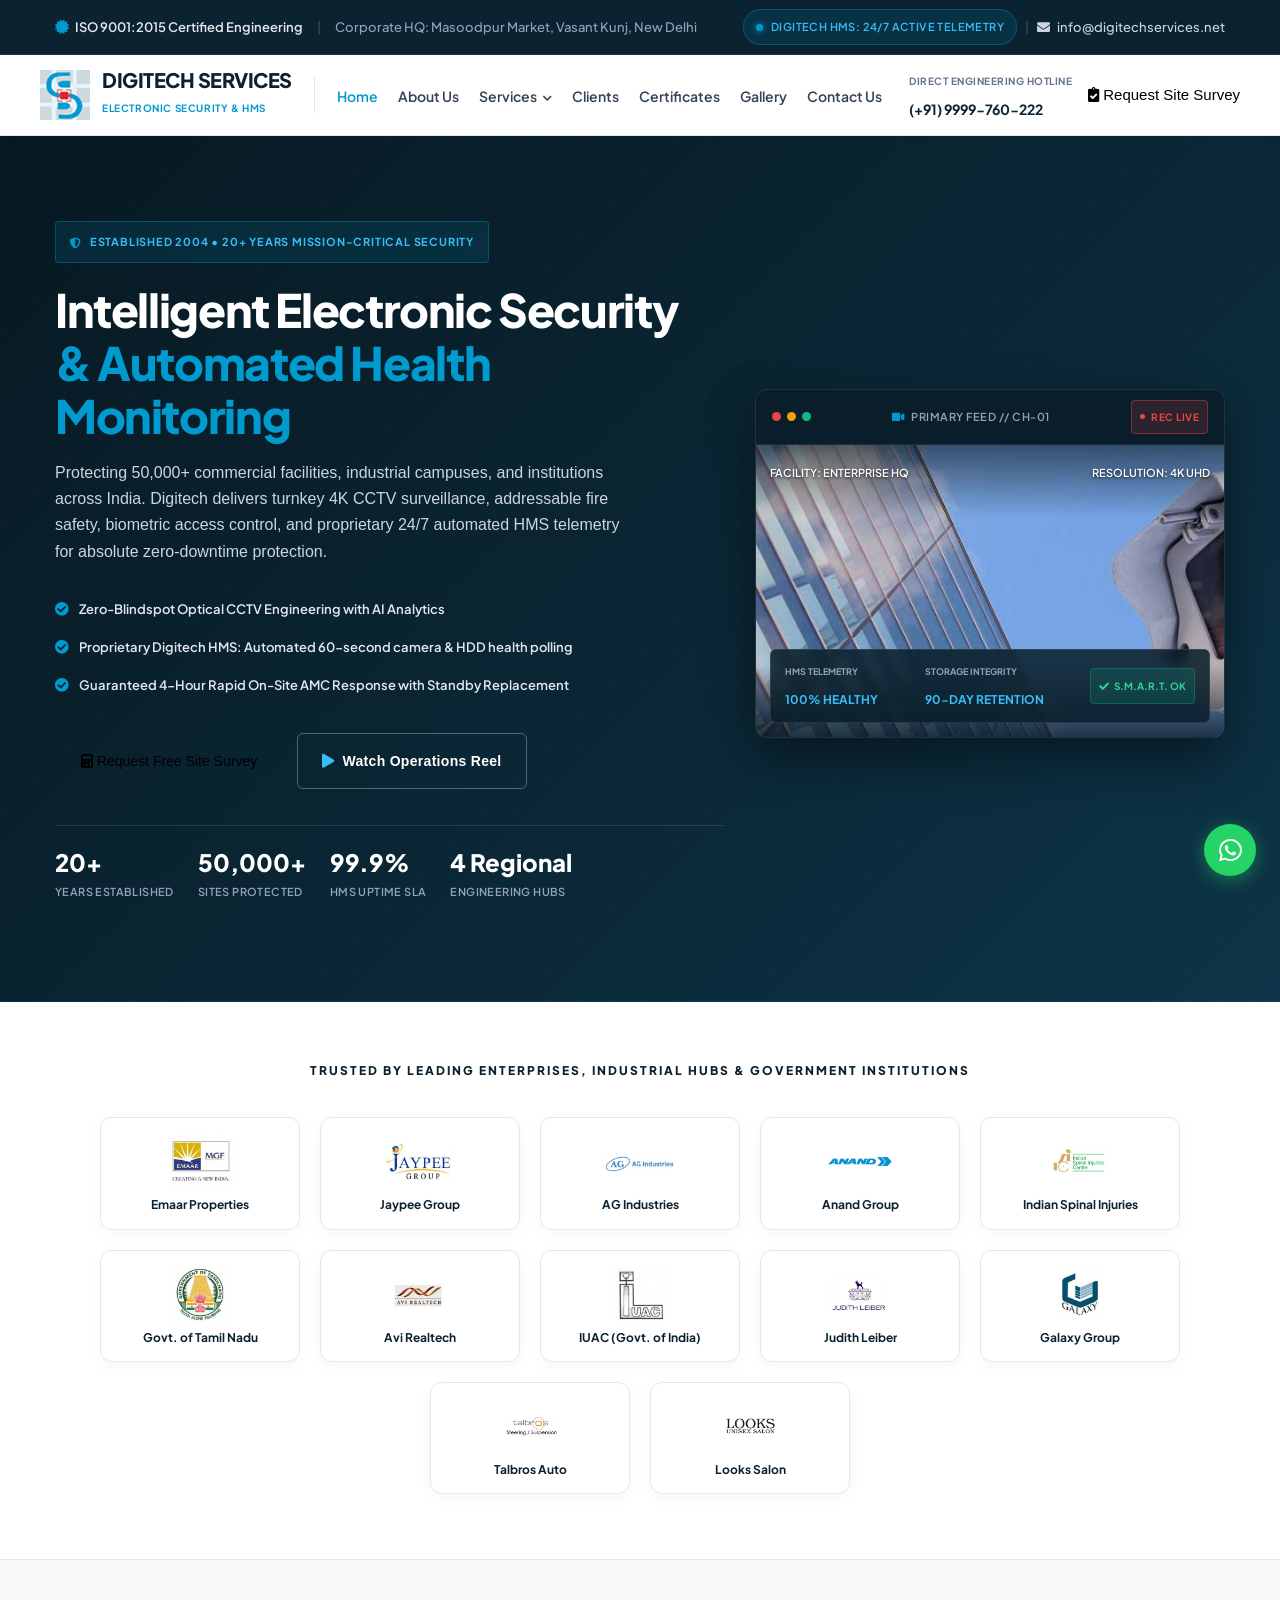
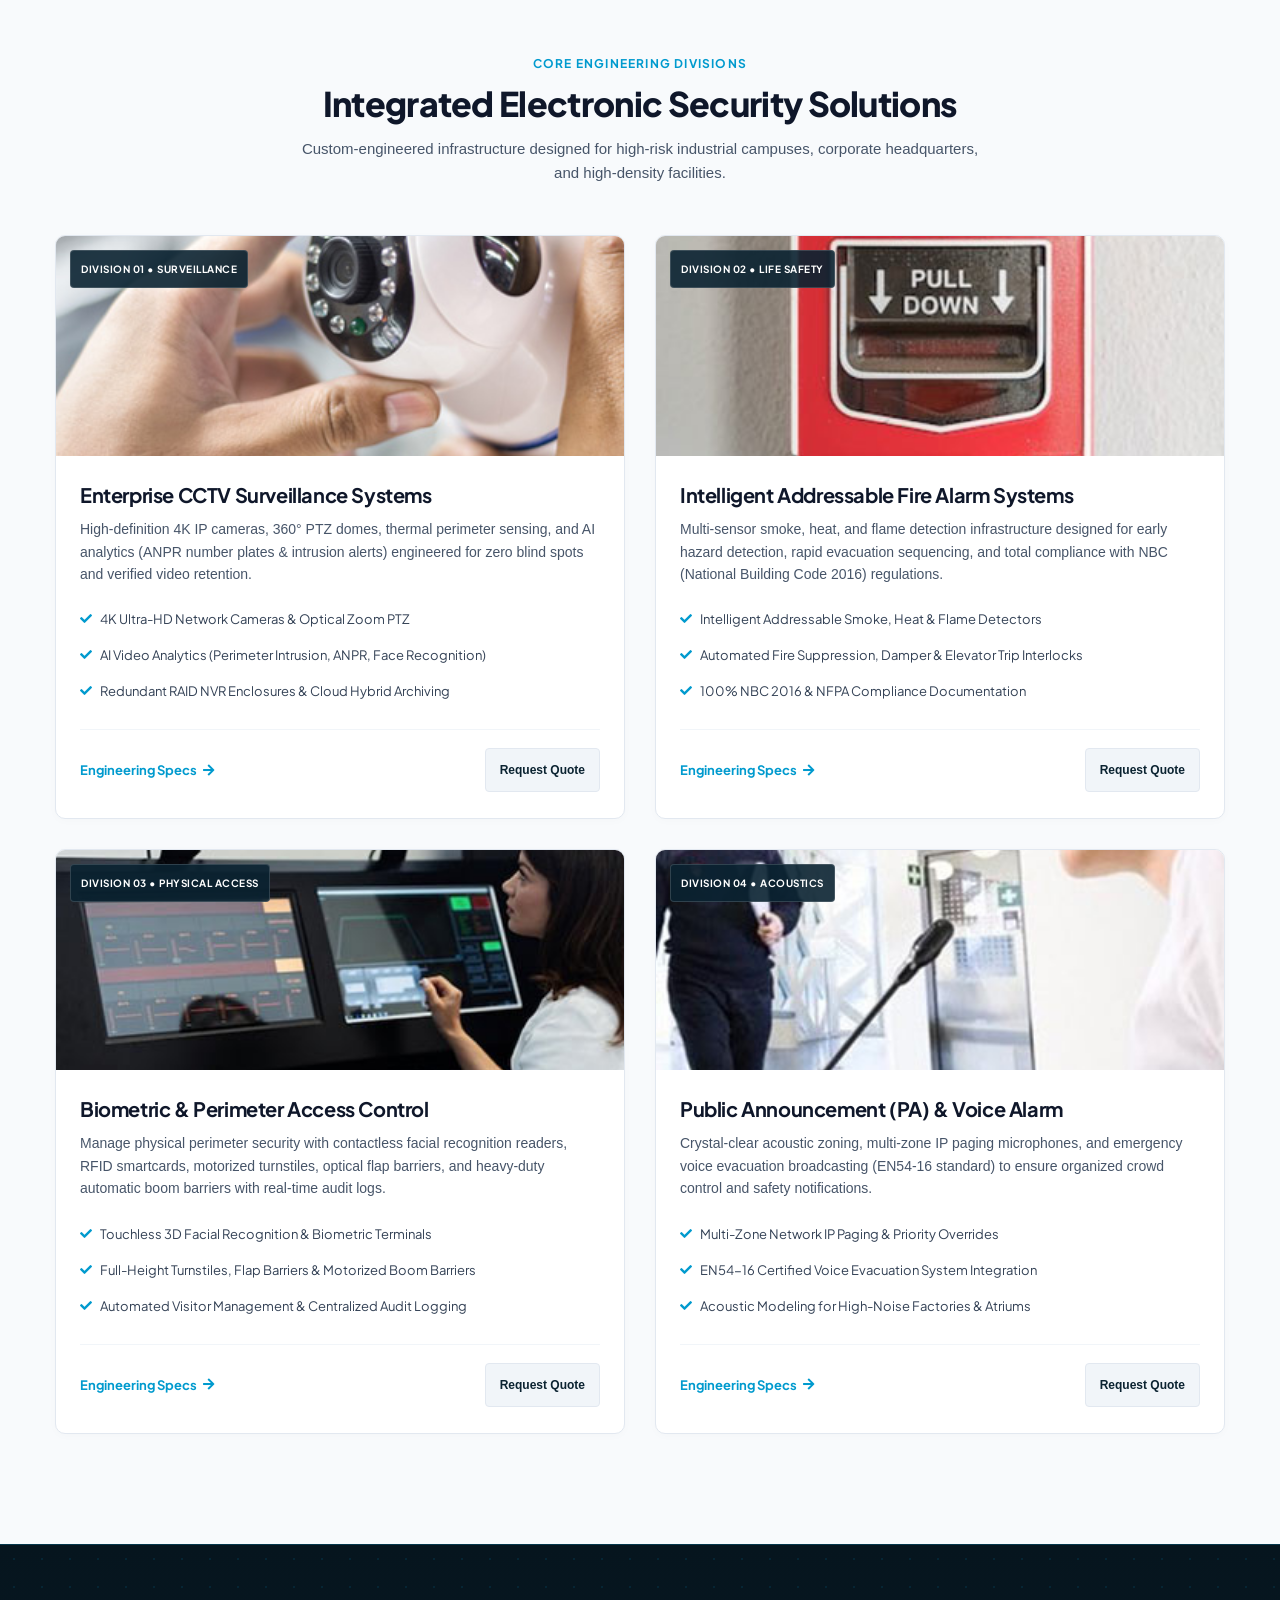
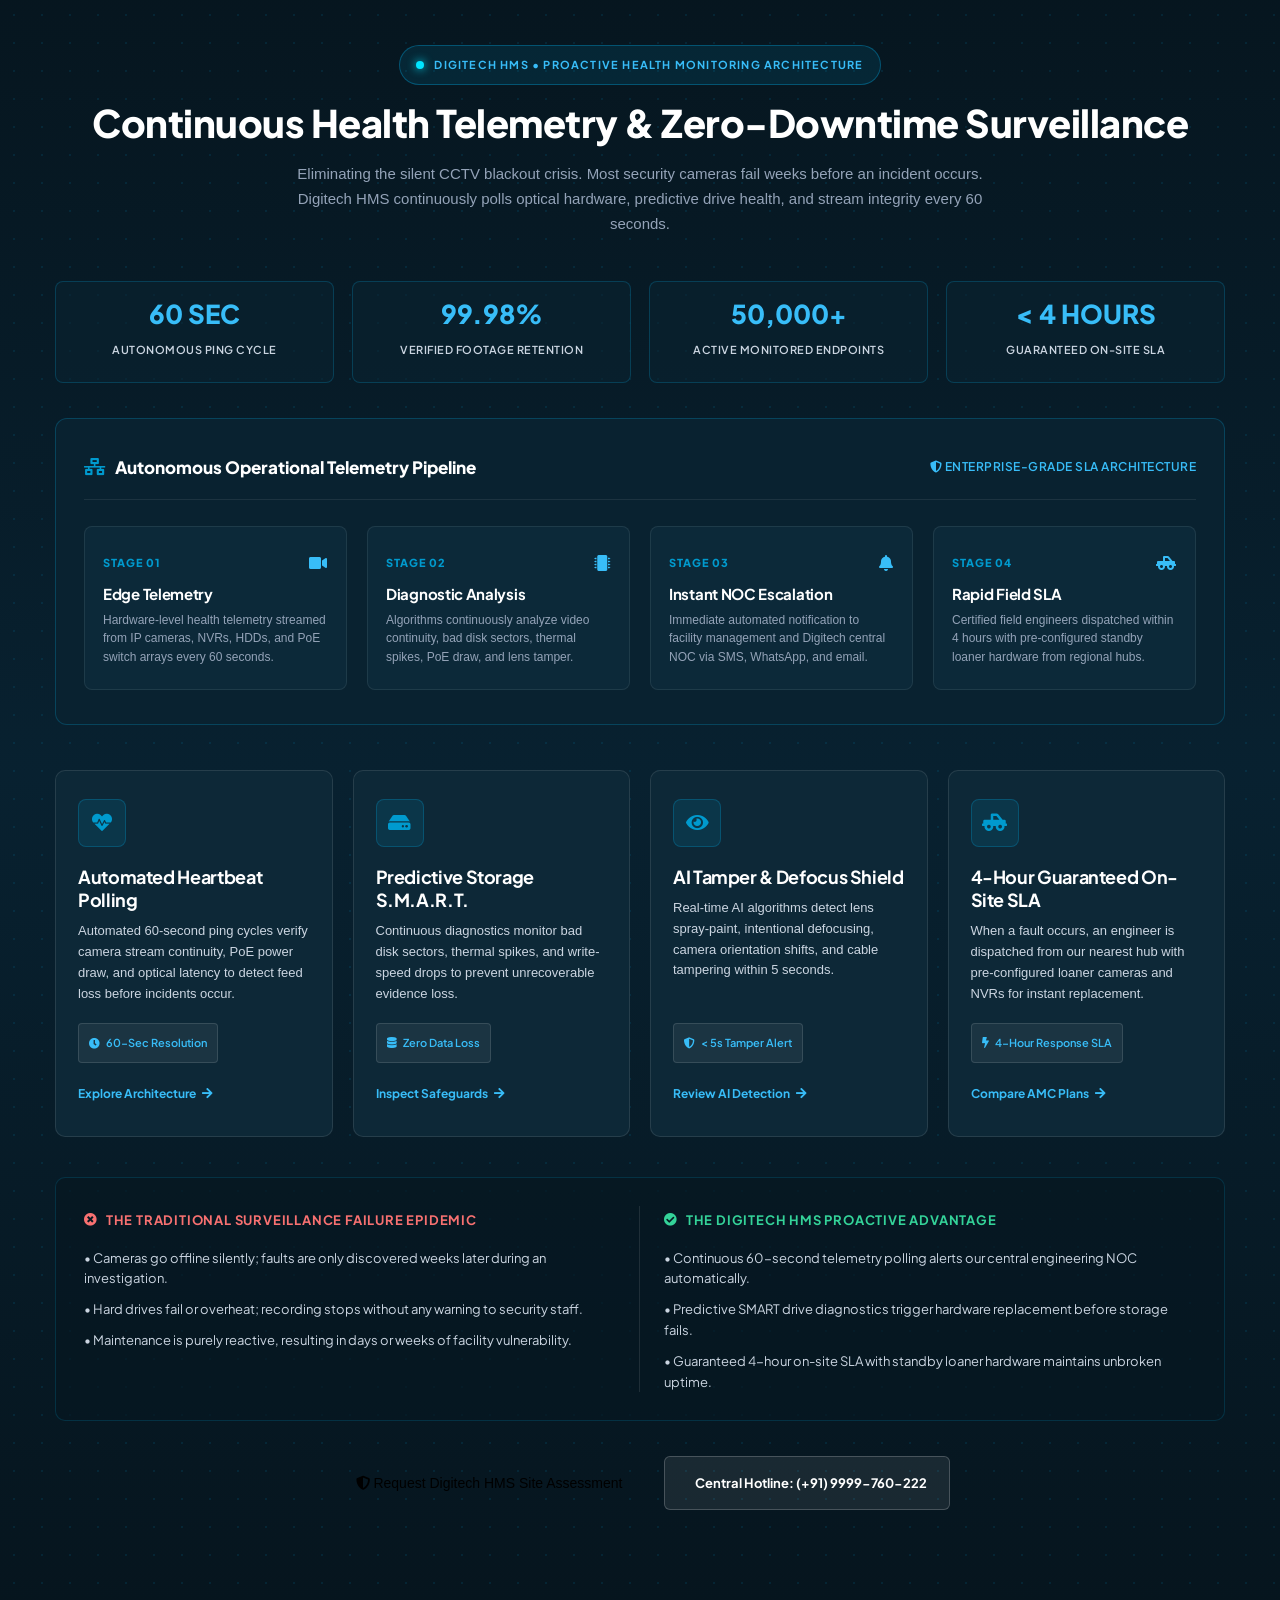
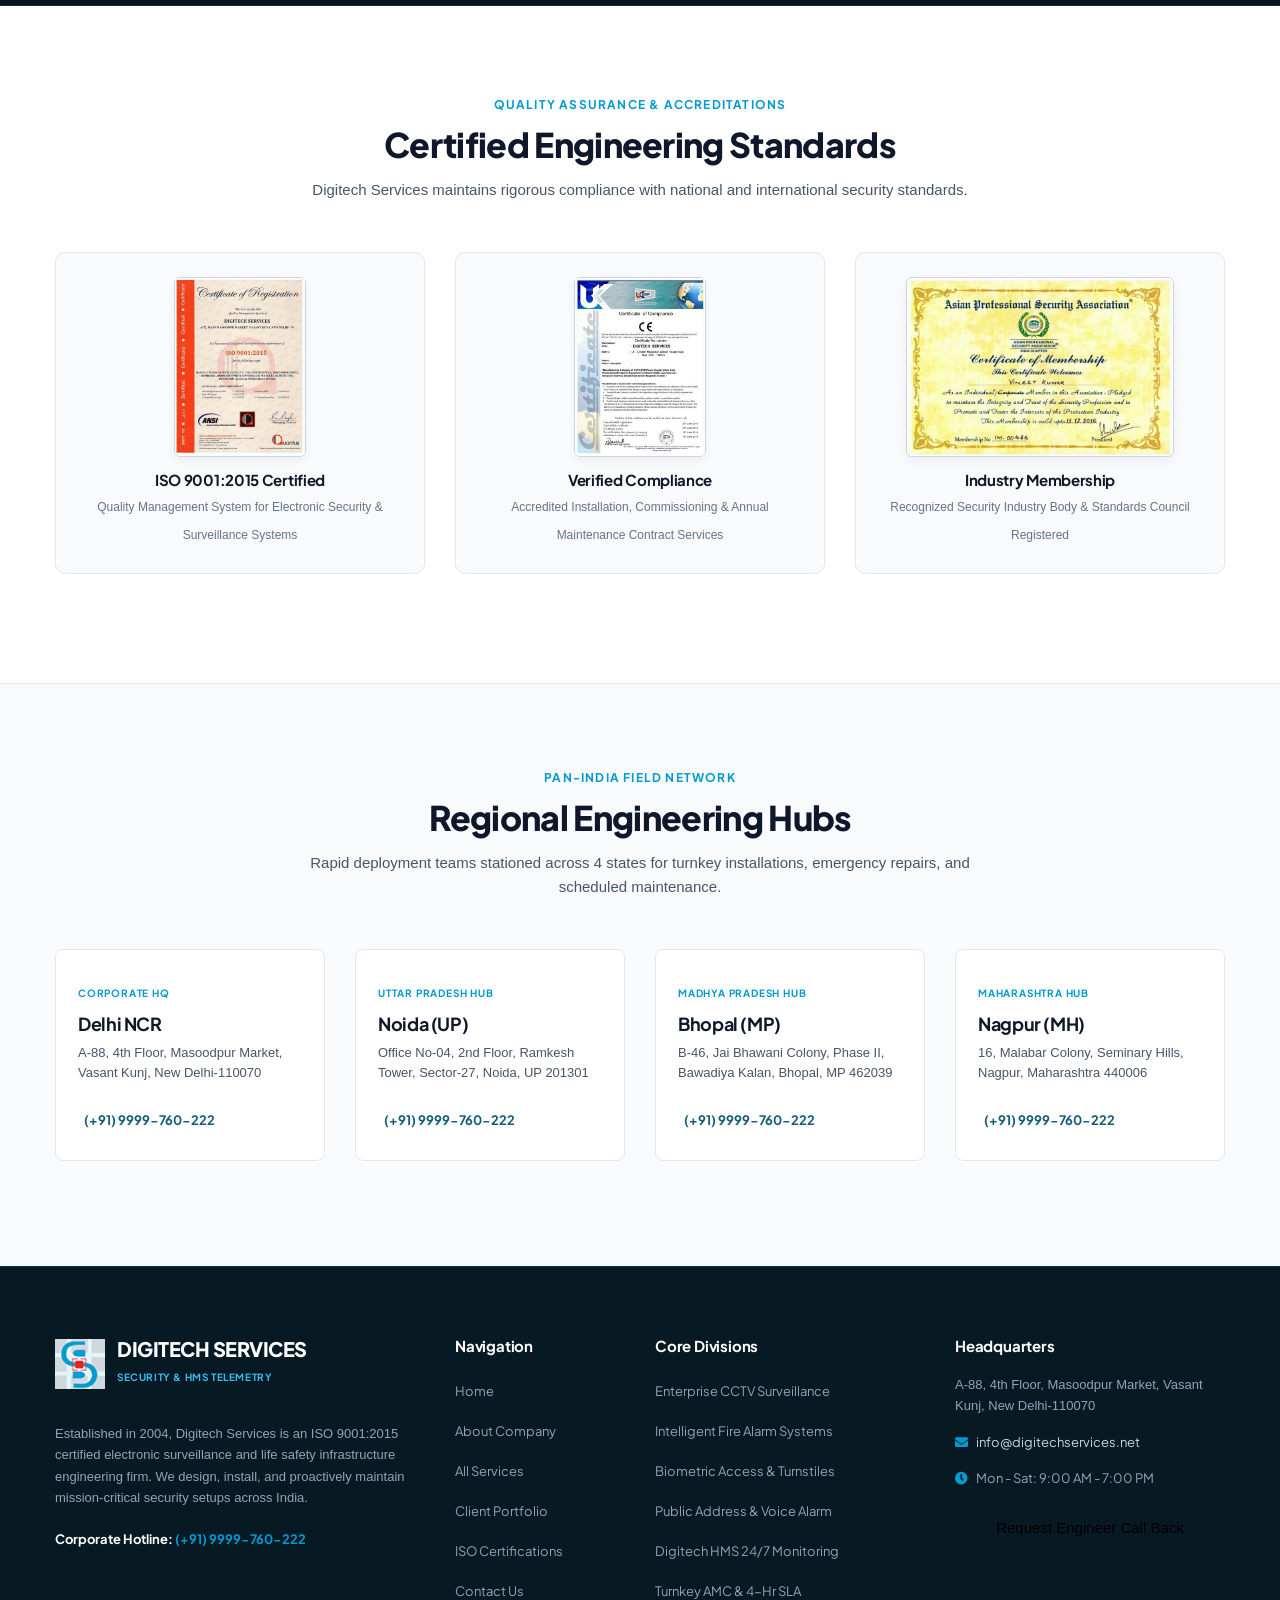
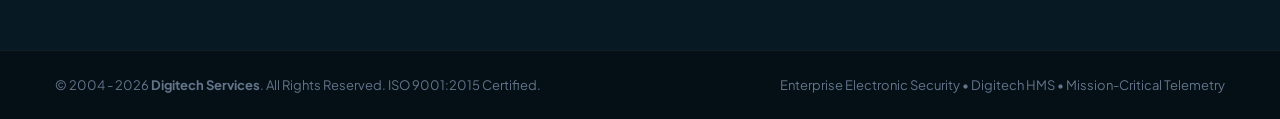
==== commit badc7c79: "feat(ui): eliminate blue box and redesign Digitech HMS with executive enterprise pipeline" ====
--- a/index.html
+++ b/index.html
@@ -249,19 +249,18 @@
             display: flex;
             align-items: center;
             gap: 10px;
-            text-decoration: none;
+            text-decoration: none !important;
         }
         .header-phone-icon {
-            width: 38px;
-            height: 38px;
-            border-radius: 8px;
-            background: rgba(0, 154, 206, 0.08);
-            border: 1px solid rgba(0, 154, 206, 0.2);
+            width: auto;
+            height: auto;
+            background: transparent !important;
+            border: none !important;
             display: flex;
             align-items: center;
             justify-content: center;
             color: var(--brand-cyan);
-            font-size: 15px;
+            font-size: 17px;
         }
         .header-phone-text span {
             display: block;
@@ -273,6 +272,10 @@
         }
         .header-phone-text strong {
             display: block;
+            font-size: 14px;
+            font-weight: 700;
+            color: var(--brand-navy-deep);
+        }
             font-size: 14px;
             font-weight: 700;
             color: var(--brand-navy-deep);
@@ -871,123 +874,81 @@
             letter-spacing: 0.5px;
         }
 
-        /* Live Command Cockpit (HUD) */
-        .hms-command-cockpit {
-            background: rgba(8, 26, 37, 0.92);
-            border: 1px solid rgba(0, 154, 206, 0.35);
+        /* 4-Stage Operational Architecture Flow */
+        .hms-workflow-card {
+            background: #092230;
+            border: 1px solid rgba(0, 154, 206, 0.28);
             border-radius: 12px;
-            box-shadow: 0 20px 50px rgba(0, 0, 0, 0.45), inset 0 1px 0 rgba(255, 255, 255, 0.1);
-            overflow: hidden;
+            padding: 34px 28px;
             margin-bottom: 45px;
         }
-        .cockpit-header {
-            background: #05141d;
-            border-bottom: 1px solid rgba(0, 154, 206, 0.25);
-            padding: 12px 20px;
+        .hms-workflow-title-box {
             display: flex;
             align-items: center;
             justify-content: space-between;
-        }
-        .cockpit-title {
+            border-bottom: 1px solid rgba(255, 255, 255, 0.08);
+            padding-bottom: 18px;
+            margin-bottom: 26px;
+        }
+        .hms-workflow-title {
+            font-size: 17px;
+            font-weight: 800;
+            color: #ffffff;
+            display: flex;
+            align-items: center;
+            gap: 10px;
+        }
+        .hms-workflow-sub {
             font-size: 12px;
+            color: #38bdf8;
+            font-weight: 600;
+            letter-spacing: 0.5px;
+            text-transform: uppercase;
+        }
+        .hms-flow-steps {
+            display: grid;
+            grid-template-columns: repeat(4, 1fr);
+            gap: 20px;
+            position: relative;
+        }
+        .hms-flow-step {
+            background: rgba(15, 46, 64, 0.65);
+            border: 1px solid rgba(255, 255, 255, 0.08);
+            border-radius: 8px;
+            padding: 22px 18px;
+            position: relative;
+            transition: all 0.25s;
+        }
+        .hms-flow-step:hover {
+            border-color: var(--brand-cyan);
+            background: rgba(15, 46, 64, 0.95);
+            transform: translateY(-2px);
+        }
+        .hms-step-number {
+            font-size: 11px;
             font-weight: 800;
+            color: var(--brand-cyan);
+            text-transform: uppercase;
+            letter-spacing: 1px;
+            margin-bottom: 8px;
+            display: flex;
+            align-items: center;
+            justify-content: space-between;
+        }
+        .hms-step-icon {
+            font-size: 16px;
             color: #38bdf8;
-            letter-spacing: 1px;
-            text-transform: uppercase;
-            display: flex;
-            align-items: center;
-            gap: 8px;
-        }
-        .cockpit-status-tag {
-            font-size: 11px;
-            font-weight: 700;
-            color: #4ade80;
-            display: flex;
-            align-items: center;
-            gap: 6px;
-            background: rgba(74, 222, 128, 0.1);
-            border: 1px solid rgba(74, 222, 128, 0.25);
-            padding: 3px 10px;
-            border-radius: 20px;
-        }
-        .cockpit-body {
-            padding: 24px;
-        }
-        .terminal-screen {
-            background: #030d13;
-            border: 1px solid rgba(0, 154, 206, 0.2);
-            border-radius: 8px;
-            padding: 16px 18px;
-            font-family: 'Consolas', 'Courier New', monospace;
+        }
+        .hms-step-heading {
+            font-size: 15px;
+            font-weight: 700;
+            color: #ffffff;
+            margin-bottom: 8px;
+        }
+        .hms-step-desc {
             font-size: 12px;
             color: #94a3b8;
-            line-height: 1.7;
-            height: 230px;
-            overflow-y: hidden;
-            position: relative;
-        }
-        .terminal-line { margin-bottom: 4px; display: flex; align-items: center; gap: 8px; }
-        .terminal-line.success { color: #34d399; }
-        .terminal-line.info { color: #38bdf8; }
-        .terminal-line.highlight { color: #facc15; }
-        .ecg-waveform-wrap {
-            position: absolute;
-            bottom: 8px;
-            left: 18px;
-            right: 18px;
-            height: 38px;
-            opacity: 0.7;
-            pointer-events: none;
-        }
-        .channel-hud-card {
-            background: rgba(14, 40, 56, 0.6);
-            border: 1px solid rgba(255, 255, 255, 0.08);
-            border-radius: 8px;
-            padding: 14px 16px;
-            margin-bottom: 12px;
-            transition: all 0.2s;
-        }
-        .channel-hud-card:hover {
-            border-color: rgba(0, 154, 206, 0.5);
-            background: rgba(14, 40, 56, 0.9);
-        }
-        .channel-hud-head {
-            display: flex;
-            align-items: center;
-            justify-content: space-between;
-            margin-bottom: 8px;
-            font-size: 12px;
-            font-weight: 700;
-        }
-        .channel-hud-bar {
-            height: 6px;
-            background: rgba(255, 255, 255, 0.1);
-            border-radius: 3px;
-            overflow: hidden;
-        }
-        .channel-hud-progress {
-            height: 100%;
-            background: linear-gradient(90deg, #009ace, #38bdf8);
-            border-radius: 3px;
-        }
-        .btn-console-ping {
-            background: rgba(0, 154, 206, 0.15);
-            border: 1px solid var(--brand-cyan);
-            color: #38bdf8;
-            font-size: 12px;
-            font-weight: 700;
-            padding: 8px 16px;
-            border-radius: 6px;
-            cursor: pointer;
-            transition: all 0.2s;
-            display: inline-flex;
-            align-items: center;
-            gap: 6px;
-        }
-        .btn-console-ping:hover {
-            background: var(--brand-cyan);
-            color: #ffffff;
-            box-shadow: 0 0 15px rgba(0, 154, 206, 0.4);
+            line-height: 1.55;
         }
 
         /* 4 Core HMS Pillar Cards */
@@ -1073,7 +1034,6 @@
             border: 1px solid rgba(0, 154, 206, 0.2);
             border-radius: 10px;
             padding: 28px;
-        }
             margin-top: 35px;
         }
         .comparison-col-header {
@@ -1240,46 +1200,31 @@
         }
 
         /* ==========================================================
-           FLOATING ACTION BUTTONS (Clean, Non-Intrusive)
+           FLOATING WHATSAPP BUTTON (Single Clean Green Bubble • No Blue Box)
            ========================================================== */
-        .floating-action-bar {
+        .floating-whatsapp-btn {
             position: fixed;
             bottom: 24px;
             right: 24px;
             z-index: 9999;
-            display: flex;
-            flex-direction: column;
-            gap: 10px;
-            align-items: flex-end;
-        }
-        .floating-action-btn {
-            display: flex;
-            align-items: center;
-            gap: 8px;
-            padding: 10px 18px;
-            border-radius: 50px;
+            width: 52px;
+            height: 52px;
+            border-radius: 50%;
+            background-color: #25d366;
             color: #ffffff !important;
-            font-size: 13px;
-            font-weight: 700;
+            display: flex;
+            align-items: center;
+            justify-content: center;
+            font-size: 26px;
+            box-shadow: 0 4px 18px rgba(37, 211, 102, 0.45);
+            transition: all 0.25s ease;
             text-decoration: none !important;
-            box-shadow: 0 6px 20px rgba(0, 0, 0, 0.25);
-            transition: all 0.2s ease;
-        }
-        .floating-action-btn.whatsapp {
-            background-color: #25d366;
-            border: 1px solid rgba(255, 255, 255, 0.25);
-        }
-        .floating-action-btn.whatsapp:hover {
-            background-color: #20ba5a;
-            transform: translateY(-2px);
-        }
-        .floating-action-btn.phone {
-            background-color: var(--brand-cyan);
-            border: 1px solid rgba(255, 255, 255, 0.25);
-        }
-        .floating-action-btn.phone:hover {
-            background-color: var(--brand-cyan-dark);
-            transform: translateY(-2px);
+        }
+        .floating-whatsapp-btn:hover {
+            transform: scale(1.08);
+            background-color: #20ba59;
+            box-shadow: 0 6px 22px rgba(37, 211, 102, 0.6);
+            color: #ffffff !important;
         }
 
         /* ==========================================================
@@ -1415,18 +1360,17 @@
 
         @media (max-width: 1250px) {
             .header-phone-box {
-                background: rgba(0, 154, 206, 0.08);
-                border: 1px solid rgba(0, 154, 206, 0.25);
-                border-radius: 20px;
-                padding: 6px 14px;
+                background: transparent !important;
+                border: none !important;
+                padding: 0;
                 gap: 6px;
             }
             .header-phone-icon {
                 width: auto;
                 height: auto;
-                background: transparent;
-                border: none;
-                font-size: 13px;
+                background: transparent !important;
+                border: none !important;
+                font-size: 14px;
             }
             .header-phone-text span {
                 display: none;
@@ -1459,6 +1403,9 @@
             .hms-kpi-ribbon {
                 grid-template-columns: repeat(2, 1fr);
             }
+            .hms-flow-steps {
+                grid-template-columns: repeat(2, 1fr);
+            }
             .hms-pillar-grid {
                 grid-template-columns: repeat(2, 1fr);
             }
@@ -1466,19 +1413,20 @@
 
         @media (max-width: 576px) {
             .hms-kpi-ribbon {
+                grid-template-columns: 1fr;
+            }
+            .hms-flow-steps {
                 grid-template-columns: 1fr;
             }
             .hms-pillar-grid {
                 grid-template-columns: 1fr;
             }
-            .floating-action-bar {
+            .floating-whatsapp-btn {
                 bottom: 16px;
                 right: 16px;
-                gap: 8px;
-            }
-            .floating-action-btn {
-                padding: 9px 15px;
-                font-size: 12px;
+                width: 46px;
+                height: 46px;
+                font-size: 22px;
             }
         }
     </style>
@@ -1912,16 +1860,16 @@
             </div>
         </section>
 
-        <!-- DIGITECH HMS: Enterprise-Futuristic Telemetry Architecture -->
+        <!-- DIGITECH HMS: Enterprise Telemetry & Health Monitoring -->
         <section class="hms-telemetry-section" id="hms">
             <div class="auto-container">
                 
                 <div class="text-center" style="margin-bottom: 25px;">
                     <div class="hms-futuristic-badge">
                         <span class="hms-pulse-radar"></span>
-                        <span>DIGITECH HMS &bull; AUTONOMOUS 24/7 TELEMETRY ARCHITECTURE</span>
-                    </div>
-                    <h2 class="hms-main-title">Next-Gen Predictive Surveillance Health &amp; Active Telemetry</h2>
+                        <span>DIGITECH HMS &bull; PROACTIVE HEALTH MONITORING ARCHITECTURE</span>
+                    </div>
+                    <h2 class="hms-main-title">Continuous Health Telemetry &amp; Zero-Downtime Surveillance</h2>
                     <p class="hms-subtitle">
                         Eliminating the silent CCTV blackout crisis. Most security cameras fail weeks before an incident occurs. Digitech HMS continuously polls optical hardware, predictive drive health, and stream integrity every 60 seconds.
                     </p>
@@ -1947,84 +1895,67 @@
                     </div>
                 </div>
 
-                <!-- Live Command Cockpit (HUD) -->
-                <div class="hms-command-cockpit">
-                    <div class="cockpit-header">
-                        <div class="cockpit-title">
-                            <i class="fas fa-satellite-dish" style="color: #38bdf8;"></i>
-                            <span>DIGITECH HMS // NOC COMMAND CONSOLE v4.2</span>
-                        </div>
-                        <div class="d-flex align-items-center gap-3">
-                            <span class="cockpit-status-tag"><i class="fas fa-circle" style="font-size: 8px;"></i> LIVE TELEMETRY STREAM</span>
-                            <span style="font-size: 11px; font-weight: 700; color: #94a3b8; font-family: monospace;" id="telemetryLiveClock">24/7 ACTIVE</span>
-                        </div>
-                    </div>
-                    <div class="cockpit-body">
-                        <div class="row align-items-center">
-                            
-                            <!-- Left: Terminal Log Stream -->
-                            <div class="col-lg-7 col-md-12 mb-4 mb-lg-0">
-                                <div class="terminal-screen" id="telemetryTerminalScreen">
-                                    <div class="terminal-line info"><i class="fas fa-chevron-right" style="font-size: 10px;"></i> [SYS-BOOT] Initializing Digitech HMS Multi-Site Telemetry Node...</div>
-                                    <div class="terminal-line success"><i class="fas fa-check" style="font-size: 10px;"></i> [PING-CYCLE] 50,000+ CCTV optical streams verified active via RTSP/SNMP protocol.</div>
-                                    <div class="terminal-line"><i class="fas fa-database" style="font-size: 10px;"></i> [STORAGE-SMART] NVR Cluster Raid-6: Write cache optimal, temperature 37°C, 0 bad sectors.</div>
-                                    <div class="terminal-line highlight"><i class="fas fa-bolt" style="font-size: 10px;"></i> [POE-HEALTH] PoE Switch Array draw: 48.2V nominal, UPS reserve capacity 100%.</div>
-                                    <div class="terminal-line success"><i class="fas fa-shield-alt" style="font-size: 10px;"></i> [AI-TAMPER] Lens occlusion &amp; defocus scan: 100% unobstructed, zero blind spots detected.</div>
-                                    <div class="terminal-line info" id="dynamicTelemetryPingLine"><i class="fas fa-satellite" style="font-size: 10px;"></i> [SLA-HOTLINE] Regional Hubs (Delhi, Noida, Bhopal, Nagpur) standby loaner units: READY.</div>
-
-                                    <!-- Animated ECG Sine Waveform Visualizer -->
-                                    <div class="ecg-waveform-wrap">
-                                        <svg viewBox="0 0 500 40" style="width: 100%; height: 100%;" preserveAspectRatio="none">
-                                            <path d="M0,20 L120,20 L130,5 L140,35 L150,10 L160,25 L170,20 L270,20 L280,3 L290,37 L300,12 L310,28 L320,20 L500,20" fill="none" stroke="#009ace" stroke-width="2" stroke-linecap="round" stroke-linejoin="round">
-                                                <animate attributeName="stroke-dashoffset" from="500" to="0" dur="3s" repeatCount="indefinite" />
-                                            </path>
-                                        </svg>
-                                    </div>
-                                </div>
-                                <div style="display: flex; align-items: center; justify-content: space-between; margin-top: 14px;">
-                                    <button class="btn-console-ping" onclick="simulateTelemetryPing()">
-                                        <i class="fas fa-sync-alt" id="pingBtnIcon"></i> Run Simulated Diagnostic Ping
-                                    </button>
-                                    <span style="font-size: 11px; color: #64748b; font-family: monospace;">Resolution: 60-Second Loop</span>
-                                </div>
-                            </div>
-
-                            <!-- Right: Channel Health Status Gauges -->
-                            <div class="col-lg-5 col-md-12">
-                                <div class="channel-hud-card">
-                                    <div class="channel-hud-head">
-                                        <span style="color: #cbd5e1;"><i class="fas fa-video" style="color: var(--brand-cyan); margin-right: 6px;"></i> Optical Stream Continuity</span>
-                                        <span style="color: #4ade80;">100% ONLINE</span>
-                                    </div>
-                                    <div class="channel-hud-bar"><div class="channel-hud-progress" style="width: 100%;"></div></div>
-                                </div>
-
-                                <div class="channel-hud-card">
-                                    <div class="channel-hud-head">
-                                        <span style="color: #cbd5e1;"><i class="fas fa-hdd" style="color: #38bdf8; margin-right: 6px;"></i> Predictive S.M.A.R.T. Drive Health</span>
-                                        <span style="color: #38bdf8;">OPTIMAL (0 SECTOR ERRORS)</span>
-                                    </div>
-                                    <div class="channel-hud-bar"><div class="channel-hud-progress" style="width: 98%; background: linear-gradient(90deg, #0284c7, #38bdf8);"></div></div>
-                                </div>
-
-                                <div class="channel-hud-card">
-                                    <div class="channel-hud-head">
-                                        <span style="color: #cbd5e1;"><i class="fas fa-eye-slash" style="color: #facc15; margin-right: 6px;"></i> AI Defocus &amp; Tamper Protection</span>
-                                        <span style="color: #4ade80;">100% CLEAR VISION</span>
-                                    </div>
-                                    <div class="channel-hud-bar"><div class="channel-hud-progress" style="width: 100%; background: linear-gradient(90deg, #10b981, #34d399);"></div></div>
-                                </div>
-
-                                <div class="channel-hud-card">
-                                    <div class="channel-hud-head">
-                                        <span style="color: #cbd5e1;"><i class="fas fa-ambulance" style="color: #f43f5e; margin-right: 6px;"></i> 4-Hour SLA Field Standby</span>
-                                        <span style="color: #38bdf8;">DISPATCH READY</span>
-                                    </div>
-                                    <div class="channel-hud-bar"><div class="channel-hud-progress" style="width: 100%; background: linear-gradient(90deg, #0ea5e9, #009ace);"></div></div>
-                                </div>
-                            </div>
-
-                        </div>
+                <!-- 4-Stage Operational Architecture Pipeline -->
+                <div class="hms-workflow-card">
+                    <div class="hms-workflow-title-box">
+                        <div class="hms-workflow-title">
+                            <i class="fas fa-network-wired" style="color: var(--brand-cyan);"></i>
+                            <span>Autonomous Operational Telemetry Pipeline</span>
+                        </div>
+                        <div class="hms-workflow-sub">
+                            <i class="fas fa-shield-alt"></i> Enterprise-Grade SLA Architecture
+                        </div>
+                    </div>
+                    <div class="hms-flow-steps">
+                        
+                        <!-- Step 1 -->
+                        <div class="hms-flow-step">
+                            <div class="hms-step-number">
+                                <span>STAGE 01</span>
+                                <i class="fas fa-video hms-step-icon"></i>
+                            </div>
+                            <h4 class="hms-step-heading">Edge Telemetry</h4>
+                            <p class="hms-step-desc">
+                                Hardware-level health telemetry streamed from IP cameras, NVRs, HDDs, and PoE switch arrays every 60 seconds.
+                            </p>
+                        </div>
+
+                        <!-- Step 2 -->
+                        <div class="hms-flow-step">
+                            <div class="hms-step-number">
+                                <span>STAGE 02</span>
+                                <i class="fas fa-microchip hms-step-icon"></i>
+                            </div>
+                            <h4 class="hms-step-heading">Diagnostic Analysis</h4>
+                            <p class="hms-step-desc">
+                                Algorithms continuously analyze video continuity, bad disk sectors, thermal spikes, PoE draw, and lens tamper.
+                            </p>
+                        </div>
+
+                        <!-- Step 3 -->
+                        <div class="hms-flow-step">
+                            <div class="hms-step-number">
+                                <span>STAGE 03</span>
+                                <i class="fas fa-bell hms-step-icon"></i>
+                            </div>
+                            <h4 class="hms-step-heading">Instant NOC Escalation</h4>
+                            <p class="hms-step-desc">
+                                Immediate automated notification to facility management and Digitech central NOC via SMS, WhatsApp, and email.
+                            </p>
+                        </div>
+
+                        <!-- Step 4 -->
+                        <div class="hms-flow-step">
+                            <div class="hms-step-number">
+                                <span>STAGE 04</span>
+                                <i class="fas fa-truck-pickup hms-step-icon"></i>
+                            </div>
+                            <h4 class="hms-step-heading">Rapid Field SLA</h4>
+                            <p class="hms-step-desc">
+                                Certified field engineers dispatched within 4 hours with pre-configured standby loaner hardware from regional hubs.
+                            </p>
+                        </div>
+
                     </div>
                 </div>
 
@@ -2149,6 +2080,16 @@
                             </ul>
                         </div>
                     </div>
+                </div>
+
+                <!-- Call to Action Ribbon for HMS -->
+                <div style="margin-top: 35px; text-align: center; display: flex; flex-wrap: wrap; gap: 16px; justify-content: center; align-items: center;">
+                    <button onclick="openDemoModal('Digitech HMS Infrastructure Assessment')" class="btn-brand-primary" style="padding: 13px 26px; font-size: 14px;">
+                        <i class="fas fa-shield-alt"></i> Request Digitech HMS Site Assessment
+                    </button>
+                    <a href="tel:09999760222" style="display: inline-flex; align-items: center; gap: 8px; color: #ffffff; background: rgba(255, 255, 255, 0.08); border: 1px solid rgba(255, 255, 255, 0.2); padding: 12px 22px; border-radius: 6px; font-weight: 700; font-size: 13px; text-decoration: none;">
+                        <i class="fas fa-phone-alt" style="color: var(--brand-cyan);"></i> Central Hotline: (+91) 9999-760-222
+                    </a>
                 </div>
 
             </div>
@@ -2339,17 +2280,10 @@
             </div>
         </footer>
 
-        <!-- Floating Quick Contact Dock (Unmistakable & Polished) -->
-        <div class="floating-action-bar">
-            <a href="https://wa.me/919999760222?text=Hello%20Digitech%20Team,%20I%20would%20like%20to%20inquire%20about%20your%20services%20and%20Digitech%20HMS" target="_blank" rel="noopener" class="floating-action-btn whatsapp" title="Chat on WhatsApp with Technical Support">
-                <i class="fab fa-whatsapp" style="font-size: 17px;"></i>
-                <span>WhatsApp Support</span>
-            </a>
-            <a href="tel:09999760222" class="floating-action-btn phone" title="Call 24/7 Engineering Hotline: (+91) 9999-760-222">
-                <i class="fas fa-phone-alt" style="font-size: 13px;"></i>
-                <span>Call Hotline: 9999-760-222</span>
-            </a>
-        </div>
+        <!-- Floating WhatsApp Desk (Single Clean Green Bubble • No Blue Box) -->
+        <a href="https://wa.me/919999760222?text=Hello%20Digitech%20Team%2C%20I%20would%20like%20to%20inquire%20about%20your%20services%20and%20Digitech%20HMS" target="_blank" rel="noopener" class="floating-whatsapp-btn" title="Chat with Digitech Engineering on WhatsApp" aria-label="WhatsApp Support">
+            <i class="fab fa-whatsapp"></i>
+        </a>
 
         <!-- Consultation & Site Survey Modal -->
         <div id="demoModal" class="modal-overlay-custom">
@@ -2496,44 +2430,6 @@
         document.getElementById('videoModal').addEventListener('click', function(e) {
             if (e.target === this) closeVideoModal();
         });
-
-        // Digitech HMS Telemetry Console Real-Time Controller
-        function updateTelemetryClock() {
-            var clockEl = document.getElementById('telemetryLiveClock');
-            if (clockEl) {
-                var now = new Date();
-                var timeStr = now.toLocaleTimeString('en-IN', { hour12: false });
-                clockEl.innerText = timeStr + ' IST // 50,000+ NODES OK';
-            }
-        }
-        setInterval(updateTelemetryClock, 1000);
-        updateTelemetryClock();
-
-        function simulateTelemetryPing() {
-            var btnIcon = document.getElementById('pingBtnIcon');
-            var screen = document.getElementById('telemetryTerminalScreen');
-            if (btnIcon) btnIcon.classList.add('fa-spin');
-
-            setTimeout(function() {
-                if (btnIcon) btnIcon.classList.remove('fa-spin');
-                if (screen) {
-                    var now = new Date();
-                    var timeStr = now.toLocaleTimeString('en-IN', { hour12: false });
-                    var pings = [
-                        '[' + timeStr + '] PING-SCAN: 50,000+ IP video streams confirmed nominal (Average latency 9ms).',
-                        '[' + timeStr + '] S.M.A.R.T. DIAGNOSTIC: 0 reallocated sectors detected across all active NVR clusters.',
-                        '[' + timeStr + '] OPTICAL AI: Lens obstruction & defocus test: 100% crystal-clear clarity verified.',
-                        '[' + timeStr + '] POWER AUDIT: 48V PoE lines nominal • Zero camera voltage drops reported.'
-                    ];
-                    var randomPing = pings[Math.floor(Math.random() * pings.length)];
-                    var newLine = document.createElement('div');
-                    newLine.className = 'terminal-line success';
-                    newLine.innerHTML = '<i class="fas fa-check-double" style="font-size: 10px;"></i> ' + randomPing;
-                    screen.appendChild(newLine);
-                    screen.scrollTop = screen.scrollHeight;
-                }
-            }, 500);
-        }
     </script>
 
 </body>
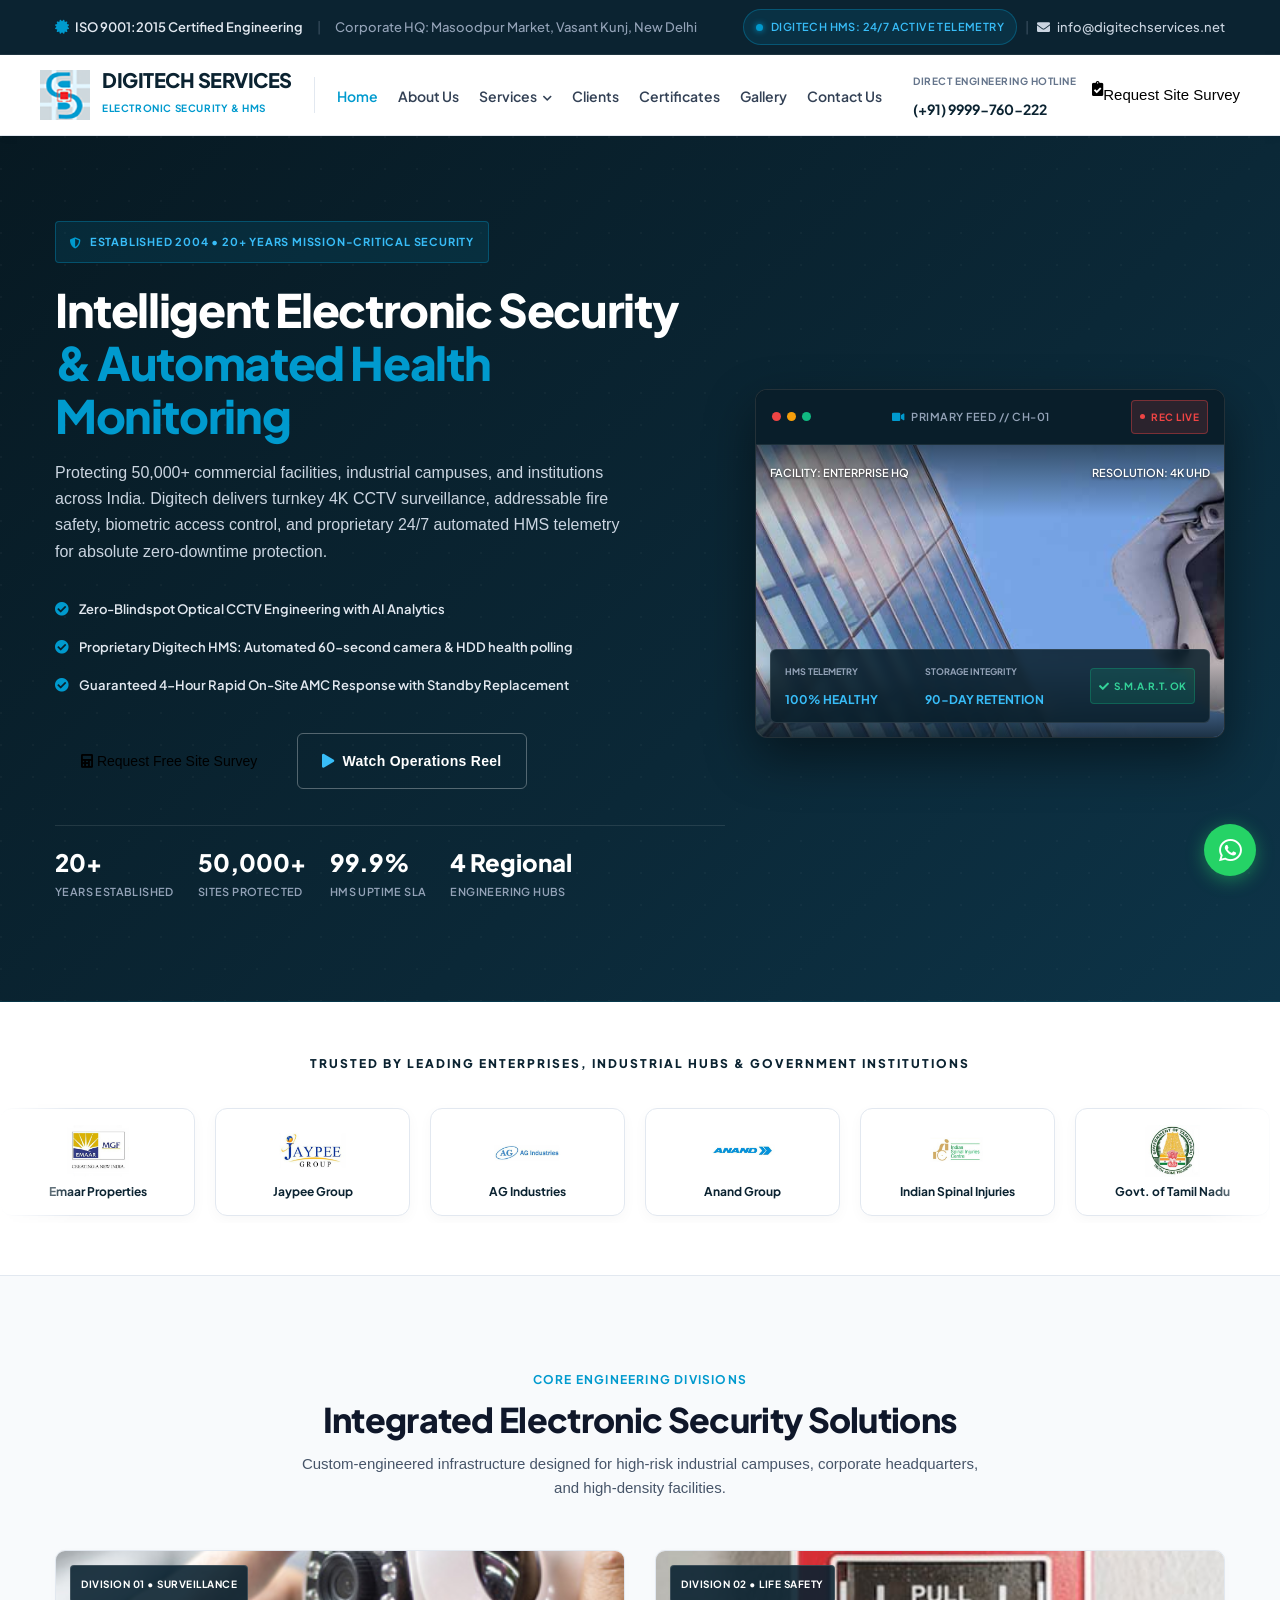
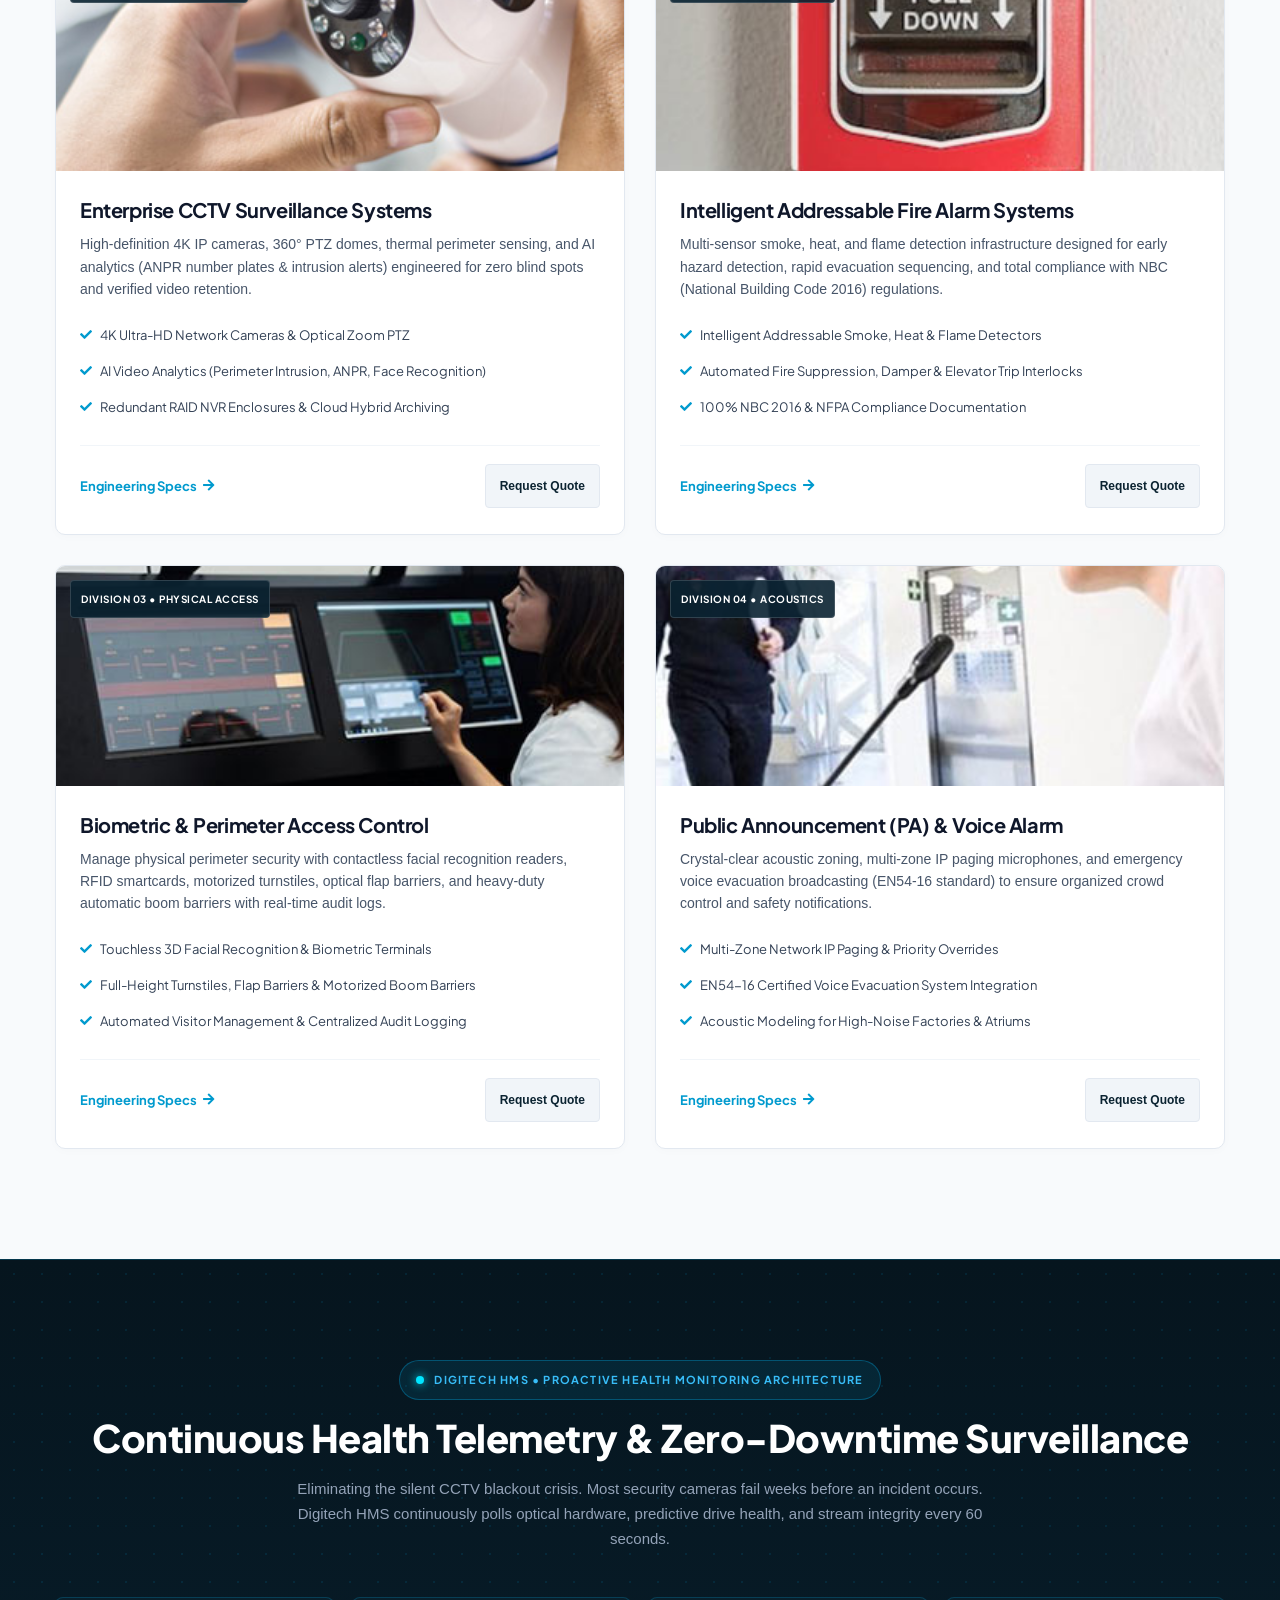
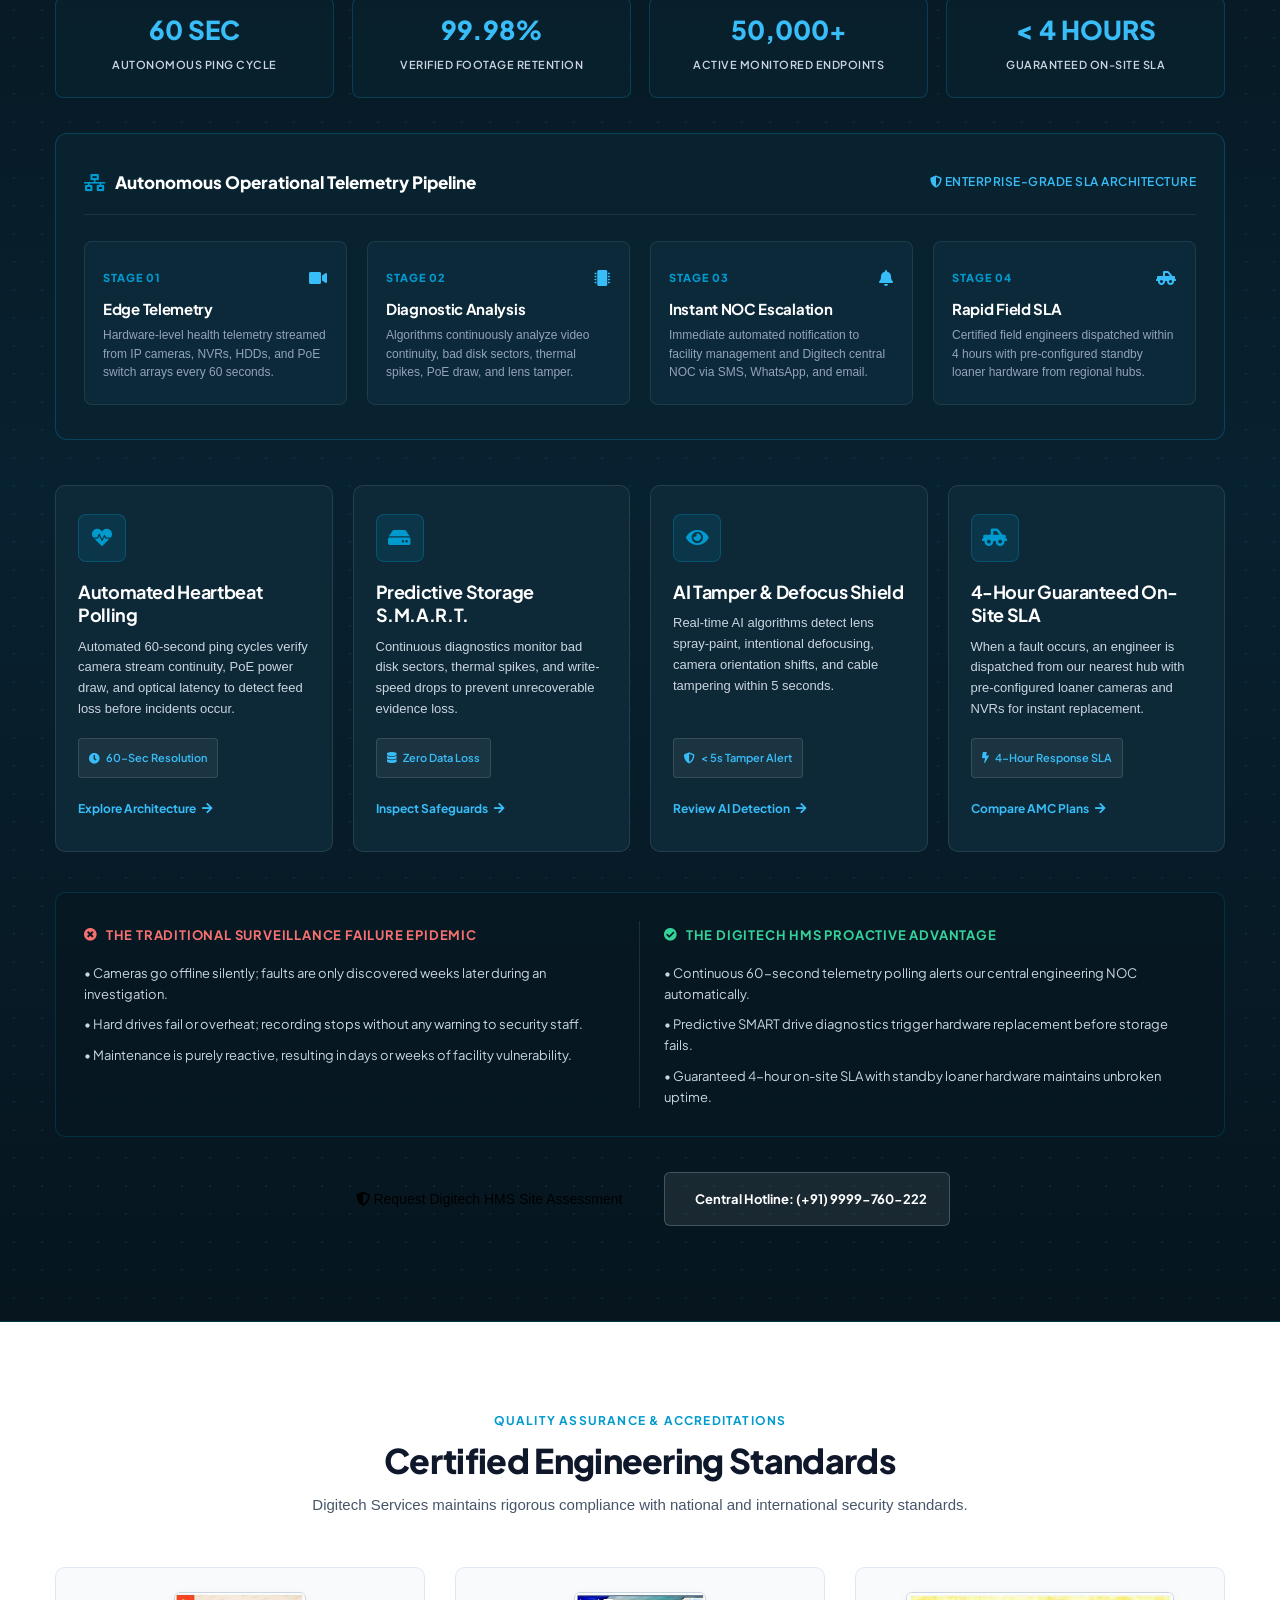
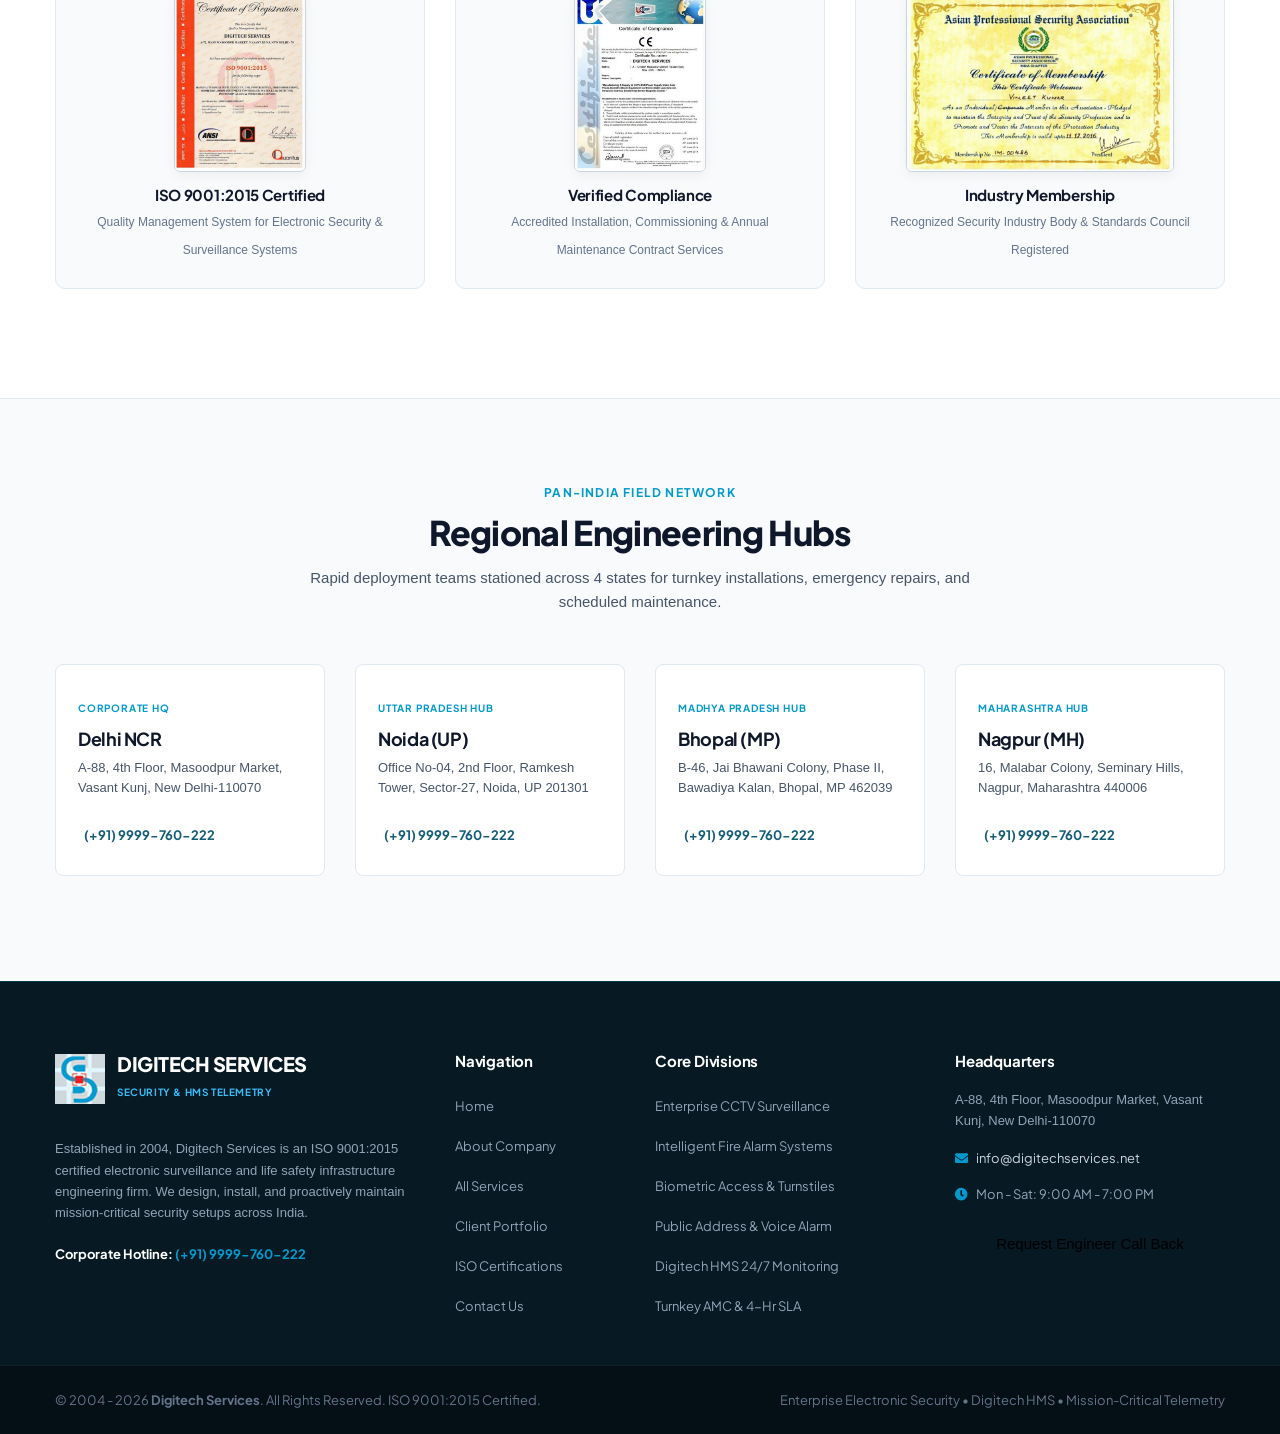
==== commit a6e06509: "feat(mobile): transform client logos into horizontal marquee ticker and optimize mobile UI typograph" ====
--- a/index.html
+++ b/index.html
@@ -553,13 +553,36 @@
             border-radius: 4px;
         }
 
+        /* Mobile Quick Phone Call Button */
+        .mobile-phone-call-btn {
+            width: 38px;
+            height: 38px;
+            border-radius: 8px;
+            background: var(--brand-cyan-light);
+            color: var(--brand-cyan) !important;
+            display: inline-flex;
+            align-items: center;
+            justify-content: center;
+            font-size: 15px;
+            text-decoration: none !important;
+            transition: all 0.2s ease;
+            flex-shrink: 0;
+        }
+        .mobile-phone-call-btn:hover {
+            background: var(--brand-cyan);
+            color: #ffffff !important;
+        }
+
         /* ==========================================================
-           CLIENT TRUST SECTION (Zoomed, Bold & Identifiable)
+           CLIENT TRUST SECTION: Continuous Horizontal Animated Marquee Ticker
+           (Never scrolls vertically on mobile; glides smoothly horizontally)
            ========================================================== */
         .client-trust-section {
             background: #ffffff;
             border-bottom: 1px solid var(--brand-slate-border);
-            padding: 55px 0 65px 0;
+            padding: 48px 0 52px 0;
+            overflow: hidden;
+            position: relative;
         }
         .client-trust-label {
             text-align: center;
@@ -568,29 +591,53 @@
             color: var(--brand-navy-deep);
             letter-spacing: 2px;
             text-transform: uppercase;
-            margin-bottom: 32px;
-        }
-        .client-logo-grid {
-            display: flex;
-            flex-wrap: wrap;
+            margin-bottom: 24px;
+        }
+        .client-marquee-container {
+            width: 100%;
+            overflow: hidden;
+            position: relative;
+            padding: 6px 0;
+            -webkit-mask-image: linear-gradient(90deg, transparent 0%, #000 6%, #000 94%, transparent 100%);
+            mask-image: linear-gradient(90deg, transparent 0%, #000 6%, #000 94%, transparent 100%);
+        }
+        .client-marquee-track {
+            display: flex;
+            flex-direction: row;
+            flex-wrap: nowrap;
             align-items: stretch;
-            justify-content: center;
             gap: 20px;
+            width: max-content;
+            animation: clientMarqueeScroll 38s linear infinite;
+            will-change: transform;
+        }
+        .client-marquee-track:hover {
+            animation-play-state: paused;
+        }
+        @keyframes clientMarqueeScroll {
+            0% {
+                transform: translateX(0);
+            }
+            100% {
+                transform: translateX(calc(-50% - 10px));
+            }
         }
         .client-logo-card {
             background: #ffffff;
             border: 1px solid #e2e8f0;
             border-radius: 12px;
             padding: 16px 20px;
-            width: 200px;
-            min-height: 112px;
+            width: 195px;
+            min-height: 108px;
+            flex: 0 0 195px;
             display: flex;
             flex-direction: column;
             align-items: center;
             justify-content: center;
-            box-shadow: 0 4px 16px rgba(0, 0, 0, 0.04);
+            box-shadow: 0 4px 14px rgba(0, 0, 0, 0.03);
             transition: all 0.25s ease;
             text-decoration: none !important;
+            user-select: none;
         }
         .client-logo-card:hover {
             transform: translateY(-4px);
@@ -598,8 +645,8 @@
             box-shadow: 0 10px 25px rgba(0, 154, 206, 0.15);
         }
         .client-logo-card img {
-            max-height: 56px;
-            max-width: 160px;
+            max-height: 52px;
+            max-width: 155px;
             width: auto;
             object-fit: contain;
             filter: none !important;
@@ -607,6 +654,7 @@
             display: block;
             margin-bottom: 8px;
             transition: transform 0.25s ease;
+            pointer-events: none;
         }
         .client-logo-card:hover img {
             transform: scale(1.05);
@@ -1358,6 +1406,10 @@
             text-decoration: none;
         }
 
+        /* ==========================================================
+           RESPONSIVE DESIGN SYSTEM (Desktop -> Tablet -> Mobile)
+           Fully uncluttered, spacious, and breathable on smartphone screens
+           ========================================================== */
         @media (max-width: 1250px) {
             .header-phone-box {
                 background: transparent !important;
@@ -1391,14 +1443,22 @@
             .desktop-nav-links, .header-phone-box, .nav-vertical-divider {
                 display: none !important;
             }
+            .header-contact-actions .btn-brand-primary {
+                display: none !important;
+            }
+            .header-contact-actions {
+                display: flex;
+                align-items: center;
+                gap: 10px;
+            }
             .hero-enterprise {
-                padding: 60px 0 70px 0;
+                padding: 55px 0 65px 0;
             }
             .hero-headline {
-                font-size: 34px;
+                font-size: 32px;
             }
             .hero-console-frame {
-                margin-top: 40px;
+                margin-top: 35px;
             }
             .hms-kpi-ribbon {
                 grid-template-columns: repeat(2, 1fr);
@@ -1411,22 +1471,375 @@
             }
         }
 
-        @media (max-width: 576px) {
+        @media (max-width: 768px) {
+            /* Top status bar clean 1-line */
+            .topbar-enterprise {
+                padding: 6px 0;
+                font-size: 11px;
+            }
+            .topbar-address-text {
+                display: none !important;
+            }
+
+            /* Header Nav */
+            .header-main-nav {
+                padding: 8px 0;
+            }
+            .brand-logo-img {
+                height: 42px;
+                width: 42px;
+            }
+            .brand-meta .company-name {
+                font-size: 16px;
+            }
+            .brand-meta .company-desc {
+                font-size: 9px;
+            }
+
+            /* Hero Section: Breathable, High-Impact */
+            .hero-enterprise {
+                padding: 42px 0 48px 0;
+            }
+            .hero-pretitle-badge {
+                font-size: 10px;
+                padding: 4px 10px;
+                letter-spacing: 0.6px;
+                margin-bottom: 12px;
+            }
+            .hero-headline {
+                font-size: 26px;
+                line-height: 1.25;
+                letter-spacing: -0.5px;
+                margin-bottom: 12px;
+            }
+            .hero-subheading {
+                font-size: 14px;
+                line-height: 1.55;
+                margin-bottom: 18px;
+                color: #cbd5e1;
+            }
+            .hero-value-props {
+                gap: 8px;
+                margin-bottom: 22px;
+            }
+            .hero-prop-item {
+                font-size: 12px;
+                line-height: 1.4;
+                gap: 8px;
+            }
+            .hero-cta-group {
+                display: flex;
+                flex-direction: column;
+                gap: 10px;
+                margin-bottom: 24px;
+            }
+            .hero-cta-group .btn-brand-primary,
+            .hero-cta-group .btn-brand-outline {
+                width: 100%;
+                justify-content: center;
+                text-align: center;
+                padding: 12px 18px;
+                font-size: 13px;
+            }
+            /* Proof metrics: Executive 2x2 grid */
+            .hero-stats-row {
+                display: grid;
+                grid-template-columns: repeat(2, 1fr);
+                gap: 10px;
+                padding: 14px 12px;
+                background: rgba(255, 255, 255, 0.04);
+                border: 1px solid rgba(255, 255, 255, 0.08);
+                border-radius: 10px;
+                border-top: none;
+            }
+            .hero-stat {
+                text-align: center;
+            }
+            .hero-stat .stat-num {
+                font-size: 20px;
+            }
+            .hero-stat .stat-lbl {
+                font-size: 10px;
+                margin-top: 2px;
+            }
+            .hero-console-frame {
+                margin-top: 26px;
+                border-radius: 10px;
+            }
+
+            /* CLIENT TRUST MARQUEE (Never vertical stack; glides smoothly horizontally) */
+            .client-trust-section {
+                padding: 36px 0 40px 0;
+            }
+            .client-trust-label {
+                font-size: 11px;
+                letter-spacing: 1.2px;
+                margin-bottom: 16px;
+                padding: 0 14px;
+            }
+            .client-marquee-container {
+                -webkit-mask-image: none;
+                mask-image: none;
+                overflow-x: auto;
+                -webkit-overflow-scrolling: touch;
+                scrollbar-width: none;
+                padding: 4px 0 8px 0;
+            }
+            .client-marquee-container::-webkit-scrollbar {
+                display: none;
+            }
+            .client-marquee-track {
+                gap: 12px;
+                animation: clientMarqueeScroll 26s linear infinite;
+            }
+            .client-logo-card {
+                width: 160px;
+                min-width: 160px;
+                flex: 0 0 160px;
+                min-height: 94px;
+                padding: 12px 14px;
+                border-radius: 10px;
+            }
+            .client-logo-card img {
+                max-height: 42px;
+                max-width: 125px;
+                margin-bottom: 6px;
+            }
+            .client-brand-title {
+                font-size: 11px;
+            }
+
+            /* Services Section */
+            .services-enterprise-section {
+                padding: 48px 0 40px 0;
+            }
+            .section-header-block {
+                margin-bottom: 30px;
+                padding: 0 10px;
+            }
+            .section-pretitle {
+                font-size: 11px;
+            }
+            .section-title {
+                font-size: 23px;
+                line-height: 1.25;
+                margin-bottom: 8px;
+            }
+            .section-description {
+                font-size: 13px;
+                line-height: 1.5;
+            }
+            .service-card-enterprise {
+                margin-bottom: 20px;
+                height: auto;
+            }
+            .service-card-img-wrap {
+                height: 175px;
+            }
+            .service-card-body {
+                padding: 20px 16px;
+            }
+            .service-card-heading {
+                font-size: 18px;
+                margin-bottom: 8px;
+            }
+            .service-card-text {
+                font-size: 13px;
+                line-height: 1.5;
+                margin-bottom: 14px;
+            }
+            .service-features-list {
+                margin-bottom: 16px;
+                gap: 6px;
+            }
+            .service-features-list li {
+                font-size: 12px;
+                gap: 6px;
+            }
+            .service-card-footer {
+                padding-top: 14px;
+            }
+
+            /* DIGITECH HMS: Enterprise Telemetry (No text stuffing) */
+            .hms-telemetry-section {
+                padding: 55px 0 50px 0;
+            }
+            .hms-futuristic-badge {
+                font-size: 10px;
+                padding: 4px 12px;
+                margin-bottom: 10px;
+            }
+            .hms-main-title {
+                font-size: 24px;
+                line-height: 1.25;
+                margin-bottom: 10px;
+            }
+            .hms-subtitle {
+                font-size: 13px;
+                line-height: 1.55;
+                padding: 0 8px;
+            }
+            /* KPI Ribbon: Sleek 2x2 metric dashboard */
             .hms-kpi-ribbon {
-                grid-template-columns: 1fr;
+                display: grid !important;
+                grid-template-columns: repeat(2, 1fr) !important;
+                gap: 10px;
+                margin: 24px 0 22px 0;
+            }
+            .hms-kpi-item {
+                padding: 12px 8px;
+                border-radius: 8px;
+            }
+            .hms-kpi-num {
+                font-size: 20px;
+                margin-bottom: 2px;
+            }
+            .hms-kpi-label {
+                font-size: 10px;
+                letter-spacing: 0.3px;
+            }
+
+            /* 4-Stage Operational Architecture Pipeline */
+            .hms-workflow-card {
+                padding: 20px 16px;
+                border-radius: 10px;
+                margin-bottom: 26px;
+            }
+            .hms-workflow-title-box {
+                flex-direction: column;
+                align-items: flex-start;
+                gap: 4px;
+                padding-bottom: 12px;
+                margin-bottom: 16px;
+            }
+            .hms-workflow-title {
+                font-size: 15px;
+            }
+            .hms-workflow-sub {
+                font-size: 11px;
             }
             .hms-flow-steps {
-                grid-template-columns: 1fr;
-            }
+                display: flex !important;
+                flex-direction: column !important;
+                gap: 10px;
+            }
+            .hms-flow-step {
+                padding: 14px 14px;
+                border-radius: 8px;
+            }
+            .hms-step-number {
+                font-size: 10px;
+                margin-bottom: 4px;
+            }
+            .hms-step-heading {
+                font-size: 14px;
+                margin-bottom: 4px;
+            }
+            .hms-step-desc {
+                font-size: 12px;
+                line-height: 1.45;
+            }
+
+            /* 4 HMS Pillars */
             .hms-pillar-grid {
-                grid-template-columns: 1fr;
-            }
+                display: flex !important;
+                flex-direction: column !important;
+                gap: 12px;
+                margin-bottom: 24px;
+            }
+            .hms-pillar-card {
+                padding: 18px 16px;
+                border-radius: 8px;
+            }
+            .hms-pillar-icon {
+                width: 38px;
+                height: 38px;
+                font-size: 16px;
+                margin-bottom: 12px;
+            }
+            .hms-pillar-title {
+                font-size: 16px;
+                margin-bottom: 6px;
+            }
+            .hms-pillar-desc {
+                font-size: 12px;
+                line-height: 1.5;
+                margin-bottom: 12px;
+            }
+            .hms-metric-badge {
+                font-size: 10px;
+                padding: 3px 8px;
+                margin-bottom: 10px;
+            }
+
+            /* Comparison Box */
+            .hms-comparison-box {
+                padding: 18px 14px;
+                border-radius: 8px;
+                margin-top: 18px;
+            }
+            .comparison-col-header {
+                font-size: 12px;
+                margin-bottom: 10px;
+            }
+            .comparison-list {
+                font-size: 12px;
+                line-height: 1.5;
+                gap: 8px;
+            }
+
+            /* HMS CTA Ribbon on Mobile */
+            .hms-telemetry-section .btn-brand-primary,
+            .hms-telemetry-section a[href^="tel:"] {
+                width: 100% !important;
+                justify-content: center !important;
+                text-align: center !important;
+            }
+
+            /* Credentials, Regional Hubs, Footer */
+            .credentials-section {
+                padding: 45px 0;
+            }
+            .cert-card-box {
+                padding: 18px 14px;
+                margin-bottom: 14px;
+            }
+            .cert-card-box img {
+                max-height: 130px;
+                margin-bottom: 10px;
+            }
+            .branches-section {
+                padding: 45px 0;
+            }
+            .branch-card-enterprise {
+                padding: 18px 16px;
+                margin-bottom: 14px;
+                height: auto;
+            }
+            .footer-top-block {
+                padding: 45px 0 25px 0;
+            }
+            .footer-col-title {
+                font-size: 14px;
+                margin-bottom: 12px;
+            }
+            .footer-links-list {
+                gap: 8px;
+                margin-bottom: 22px;
+            }
+            .footer-bottom-bar {
+                padding: 16px 0;
+                font-size: 11px;
+                text-align: center;
+            }
+
+            /* Floating WhatsApp Button */
             .floating-whatsapp-btn {
-                bottom: 16px;
-                right: 16px;
-                width: 46px;
-                height: 46px;
-                font-size: 22px;
+                bottom: 18px;
+                right: 18px;
+                width: 48px;
+                height: 48px;
+                font-size: 24px;
             }
         }
     </style>
@@ -1443,8 +1856,8 @@
                     <span class="topbar-credential">
                         <i class="fas fa-certificate"></i> ISO 9001:2015 Certified Engineering
                     </span>
-                    <span style="margin: 0 12px; opacity: 0.3;">|</span>
-                    <span>Corporate HQ: Masoodpur Market, Vasant Kunj, New Delhi</span>
+                    <span class="topbar-address-text" style="margin: 0 12px; opacity: 0.3;">|</span>
+                    <span class="topbar-address-text">Corporate HQ: Masoodpur Market, Vasant Kunj, New Delhi</span>
                 </div>
                 <div class="topbar-right d-none d-md-flex align-items-center gap-3">
                     <div class="topbar-hms-status">
@@ -1506,7 +1919,10 @@
                             <strong>(+91) 9999-760-222</strong>
                         </div>
                     </a>
-                    <button onclick="openDemoModal('General Consultation')" class="btn-brand-primary">
+                    <a href="tel:09999760222" class="mobile-phone-call-btn d-lg-none" aria-label="Call Digitech Hotline">
+                        <i class="fas fa-phone-alt"></i>
+                    </a>
+                    <button onclick="openDemoModal('General Consultation')" class="btn-brand-primary d-none d-lg-inline-flex">
                         <i class="fas fa-clipboard-check"></i> Request Site Survey
                     </button>
                     <button class="mobile-toggle-btn d-lg-none" id="mobileNavToggle" aria-label="Toggle navigation" onclick="toggleMobileNav()">
@@ -1659,13 +2075,18 @@
             </div>
         </section>
 
-        <!-- CLIENT TRUST SECTION: Real Enterprise Partnerships (Zoomed & Identifiable) -->
+        <!-- CLIENT TRUST SECTION: Continuous Horizontal Animated Marquee Ticker (Never Vertical Stack) -->
         <section class="client-trust-section">
             <div class="auto-container">
                 <div class="client-trust-label">
                     TRUSTED BY LEADING ENTERPRISES, INDUSTRIAL HUBS &amp; GOVERNMENT INSTITUTIONS
                 </div>
-                <div class="client-logo-grid">
+            </div>
+            
+            <!-- Infinite Horizontal Sliding Ticker (Glides Horizontally on Desktop & Mobile) -->
+            <div class="client-marquee-container" id="clientMarqueeContainer">
+                <div class="client-marquee-track">
+                    <!-- First Set of 12 Enterprise Partners -->
                     <div class="client-logo-card" title="Emaar Properties - Master Communities & Retail">
                         <img src="assets/images/clients/emaar.jpg" alt="Emaar Properties">
                         <span class="client-brand-title">Emaar Properties</span>
@@ -1711,6 +2132,56 @@
                         <span class="client-brand-title">Talbros Auto</span>
                     </div>
                     <div class="client-logo-card" title="Looks Salon - Pan-India Luxury Retail Chain">
+                        <img src="assets/images/clients/looks-saloon.jpg" alt="Looks Salon">
+                        <span class="client-brand-title">Looks Salon</span>
+                    </div>
+
+                    <!-- Duplicated Set for Seamless Infinite Horizontal Loop -->
+                    <div class="client-logo-card" aria-hidden="true" title="Emaar Properties - Master Communities & Retail">
+                        <img src="assets/images/clients/emaar.jpg" alt="Emaar Properties">
+                        <span class="client-brand-title">Emaar Properties</span>
+                    </div>
+                    <div class="client-logo-card" aria-hidden="true" title="Jaypee Group - Infrastructure & Real Estate">
+                        <img src="assets/images/clients/jaypee-group.jpg" alt="Jaypee Group">
+                        <span class="client-brand-title">Jaypee Group</span>
+                    </div>
+                    <div class="client-logo-card" aria-hidden="true" title="AG Industries - Heavy Manufacturing Plant">
+                        <img src="assets/images/clients/ag-industries.jpg" alt="AG Industries">
+                        <span class="client-brand-title">AG Industries</span>
+                    </div>
+                    <div class="client-logo-card" aria-hidden="true" title="Anand Group - Automotive OEM Components">
+                        <img src="assets/images/clients/anand.jpg" alt="Anand Group">
+                        <span class="client-brand-title">Anand Group</span>
+                    </div>
+                    <div class="client-logo-card" aria-hidden="true" title="Indian Spinal Injuries Centre - Super Specialty Hospital">
+                        <img src="assets/images/clients/indian-spinal-injuries.jpg" alt="Indian Spinal Injuries Centre">
+                        <span class="client-brand-title">Indian Spinal Injuries</span>
+                    </div>
+                    <div class="client-logo-card" aria-hidden="true" title="Government of Tamil Nadu - Public Infrastructure">
+                        <img src="assets/images/clients/govement-tamilnadu.jpg" alt="Government of Tamil Nadu">
+                        <span class="client-brand-title">Govt. of Tamil Nadu</span>
+                    </div>
+                    <div class="client-logo-card" aria-hidden="true" title="Avi Realtech - Commercial Towers">
+                        <img src="assets/images/clients/avi-realtech.jpg" alt="Avi Realtech">
+                        <span class="client-brand-title">Avi Realtech</span>
+                    </div>
+                    <div class="client-logo-card" aria-hidden="true" title="Inter-University Accelerator Centre (IUAC) - Research Campus">
+                        <img src="assets/images/clients/iuac.jpg" alt="IUAC Accelerator Centre">
+                        <span class="client-brand-title">IUAC (Govt. of India)</span>
+                    </div>
+                    <div class="client-logo-card" aria-hidden="true" title="Judith Leiber - Luxury Flagship Outlets">
+                        <img src="assets/images/clients/judith-leiber.jpg" alt="Judith Leiber">
+                        <span class="client-brand-title">Judith Leiber</span>
+                    </div>
+                    <div class="client-logo-card" aria-hidden="true" title="Galaxy Group - Premium Corporate Hubs">
+                        <img src="assets/images/clients/galaxy.jpg" alt="Galaxy Group">
+                        <span class="client-brand-title">Galaxy Group</span>
+                    </div>
+                    <div class="client-logo-card" aria-hidden="true" title="Talbros Automotive - Precision Manufacturing">
+                        <img src="assets/images/clients/talbros.jpg" alt="Talbros Automotive">
+                        <span class="client-brand-title">Talbros Auto</span>
+                    </div>
+                    <div class="client-logo-card" aria-hidden="true" title="Looks Salon - Pan-India Luxury Retail Chain">
                         <img src="assets/images/clients/looks-saloon.jpg" alt="Looks Salon">
                         <span class="client-brand-title">Looks Salon</span>
                     </div>
